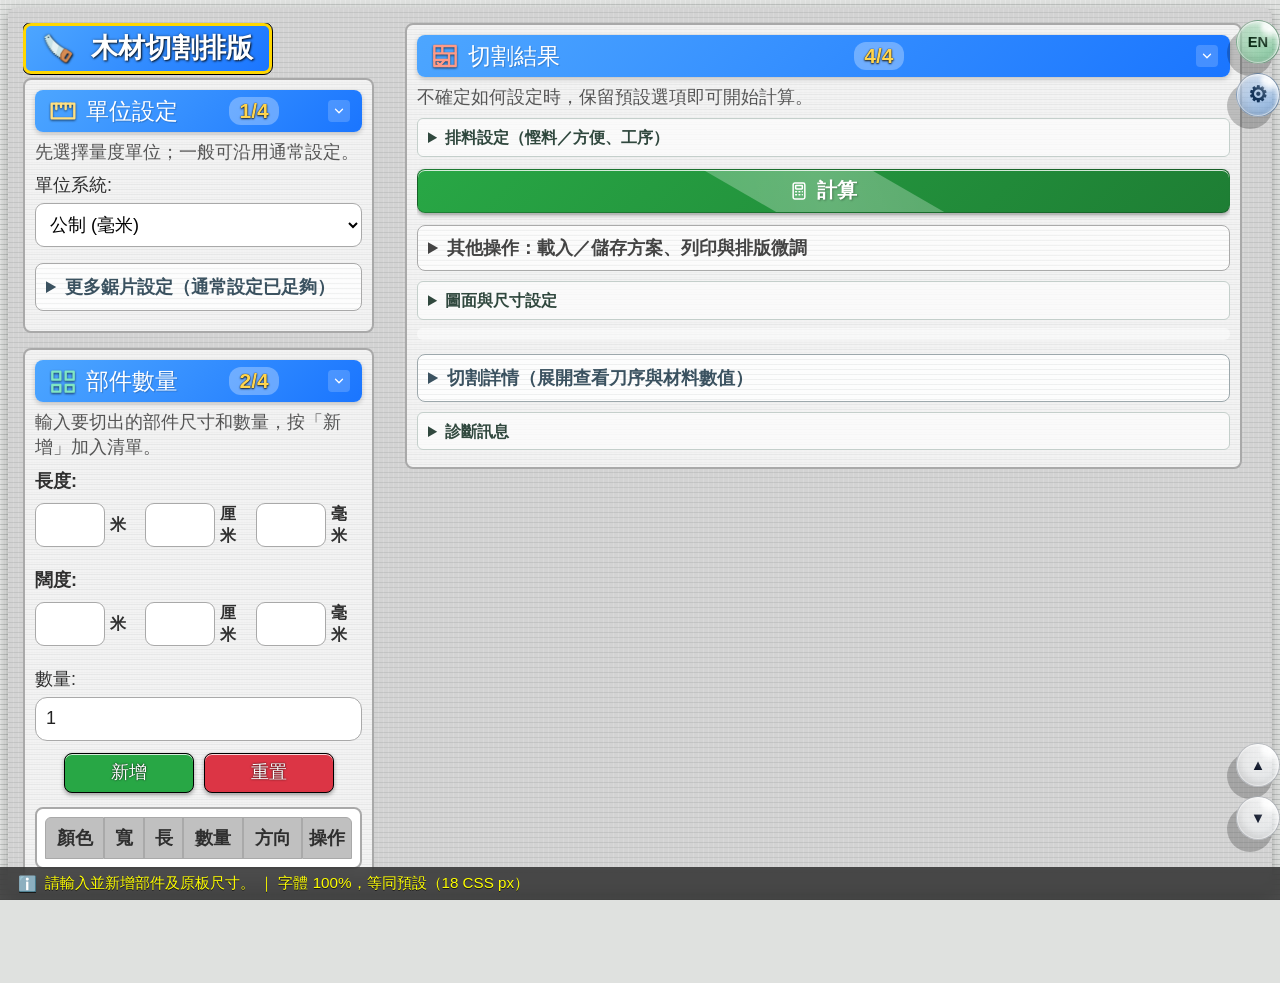
==== index.html @ 661a13ee "新增/重置/計算按鈕適度縮細，功能與配置不變" ====
<!DOCTYPE html>
<html lang="zh-Hant">
<head>
<!-- Standalone test copy: all local application scripts, styles and image assets are embedded. Generated from index.html; do not publish this test copy. -->
<meta name="theme-color" content="#000000">
<meta name="description" content="夾板木材切割排版工具；協助規劃切割、減少廢料並分享排版連結。">
<link rel="manifest" href="assets/manifest.webmanifest">
<link rel="icon" href="[data-uri]" sizes="any">
<link rel="icon" type="image/png" sizes="192x192" href="[data-uri]">
<link rel="apple-touch-icon" sizes="180x180" href="[data-uri]">
<meta charset="UTF-8">
<meta name="viewport" content="width=device-width, initial-scale=1.0, user-scalable=yes">
<title>木材切割排版｜夾板簡易排料</title>
<style>
/* 基本樣式保持不變，添加3D按鈕效果和三格輸入樣式 */
body{font-family:Arial,sans-serif;margin:0;padding:10px;background:#E0E0E0;box-sizing:border-box;font-size:18px;height:auto;overflow:visible;overflow-y:auto;-webkit-overflow-scrolling:touch;position:relative;min-height:100vh}
h1{font-size:1.8em;text-align:center;margin-bottom:15px;color:#2F2F2F;background:linear-gradient(135deg,#4da6ff,#1a75ff);padding:12px 20px;border-radius:8px;color:#fff;box-shadow:none;text-shadow:none;display:flex;align-items:center;justify-content:center;gap:10px;border:3px solid #FFD700;outline:1px solid #000;outline-offset:2px;animation:none}
.section-title{font-size:1.3em;margin-bottom:8px;color:#fff;position:relative;padding:10px 15px;background:linear-gradient(135deg,#4da6ff,#1a75ff);border-radius:6px;box-shadow:0 2px 5px rgba(0,0,0,0.2);text-shadow:1px 1px 1px rgba(0,0,0,0.2);display:flex;justify-content:space-between;align-items:center}
.section-title .step-number{background:rgba(255,255,255,0.3);border-radius:12px;padding:2px 10px;font-size:0.9em;font-weight:bold;color:#FFD54F;text-shadow:0 1px 2px rgba(0,0,0,.85),0 0 1px rgba(0,0,0,.9)}
.section-title .section-heading-label{display:inline-flex;align-items:center;gap:7px;min-width:0}
.section-title .section-heading-label svg{width:32px;height:32px;flex:0 0 32px;display:block;fill:none;stroke:currentColor;stroke-width:1.8;stroke-linecap:round;stroke-linejoin:round}
#section-unit .section-title .section-heading-label svg{color:#FFE082;filter:drop-shadow(0 1px 1px rgba(0,0,0,.65))}
#section-parts .section-title .section-heading-label svg{color:#80E6C4;filter:drop-shadow(0 1px 1px rgba(0,0,0,.65))}
#section-boards .section-title .section-heading-label svg{color:#FFC58A;filter:drop-shadow(0 1px 1px rgba(0,0,0,.65))}
#section-results .section-title .section-heading-label svg{color:#FF9A86;filter:drop-shadow(0 1px 1px rgba(0,0,0,.65))}

/* 三格輸入樣式 */
.dimension-input-group {
    margin-bottom: 15px;
}

.dimension-input-group label {
    display: block;
    margin-bottom: 5px;
    font-weight: bold;
    color: #2F2F2F;
    font-size: 1em;
}

.dimension-inputs {
    display: flex;
    gap: 8px;
    align-items: center;
    flex-wrap: wrap;
}

.dimension-unit-row {
    display: flex;
    gap: 5px;
    align-items: center;
    width: 100%;
}

.dimension-input {
    flex: 1;
    min-width: 70px;
    padding: 10px;
    border: 1px solid #A9A9A9;
    border-radius: 4px;
    font-size: 1em;
    text-align: center;
    box-sizing: border-box;
    height: 44px;
}

.dimension-input::placeholder {
    font-size: 0.8em;
    color: #999;
}

.unit-label {
    min-width: 30px;
    font-size: 0.9em;
    color: #2F2F2F;
    font-weight: bold;
}

/* 3D按鈕效果 - 應用於所有主要按鈕 */
.section button,
#calculateButton,
#loadButton,
#saveButton,
#printButton,
#resetResultsButton,
#dimensionToggle,
.move-btn,
.rearrange-btn,
.align-btn,
.scheme-button,
.language-selector,
.help-btn,
.modal-buttons button,
.board-btn,
.small-action-btn,
.drag-toggle,
.align-edge,
.align-center,
.align-snap,
.align-saw {
    /* 基本樣式 */
    border-radius: 6px !important;
    border: 1px solid rgba(0,0,0,0.25) !important;
    box-shadow: 
        inset 0 1px 0 rgba(255,255,255,0.8),
        0 2px 4px rgba(0,0,0,0.35) !important;
    transition: transform 0.06s ease-out, box-shadow 0.06s ease-out !important;
    position: relative;
    cursor: pointer;
}

/* 懸停效果 */
.section button:hover:not(:disabled),
#calculateButton:hover:not(:disabled),
#loadButton:hover:not(:disabled),
#saveButton:hover:not(:disabled),
#printButton:hover:not(:disabled),
#resetResultsButton:hover:not(:disabled),
#dimensionToggle:hover:not(:disabled),
.move-btn:hover:not(:disabled),
.rearrange-btn:hover:not(:disabled),
.align-btn:hover:not(:disabled),
.scheme-button:hover:not(:disabled),
.language-selector:hover:not(:disabled),
.help-btn:hover:not(:disabled),
.modal-buttons button:hover:not(:disabled),
.board-btn:hover:not(:disabled),
.small-action-btn:hover:not(:disabled),
.drag-toggle:hover:not(:disabled),
.align-edge:hover:not(:disabled),
.align-center:hover:not(:disabled),
.align-snap:hover:not(:disabled),
.align-saw:hover:not(:disabled) {
    box-shadow: 
        inset 0 1px 0 rgba(255,255,255,0.9),
        0 3px 6px rgba(0,0,0,0.5) !important;
    transform: translateY(-1px);
}

/* 按下效果 */
.section button:active:not(:disabled),
#calculateButton:active:not(:disabled),
#loadButton:active:not(:disabled),
#saveButton:active:not(:disabled),
#printButton:active:not(:disabled),
#resetResultsButton:active:not(:disabled),
#dimensionToggle:active:not(:disabled),
.move-btn:active:not(:disabled),
.rearrange-btn:active:not(:disabled),
.align-btn:active:not(:disabled),
.scheme-button:active:not(:disabled),
.language-selector:active:not(:disabled),
.help-btn:active:not(:disabled),
.modal-buttons button:active:not(:disabled),
.board-btn:active:not(:disabled),
.small-action-btn:active:not(:disabled),
.drag-toggle:active:not(:disabled),
.align-edge:active:not(:disabled),
.align-center:active:not(:disabled),
.align-snap:active:not(:disabled),
.align-saw:active:not(:disabled) {
    transform: translateY(1px) !important;
    box-shadow: 
        inset 0 2px 3px rgba(0,0,0,0.6) !important;
}

/* 保留原有顏色 */
#calculateButton {
    background: linear-gradient(135deg, #28a745, #1e7e34) !important;
}

#printButton {
    background: linear-gradient(135deg, #007bff, #0056b3) !important;
}

#saveButton {
    background: linear-gradient(135deg, #17a2b8, #117a8b) !important;
}

#loadButton {
    background: linear-gradient(135deg, #6f42c1, #563d7c) !important;
}

#resetResultsButton {
    background: linear-gradient(135deg, #DC3545, #bd2130) !important;
}

#rearrangeButton {
    background: linear-gradient(135deg, #5A5A5A, #404040) !important;
}

.move-btn {
    background: linear-gradient(135deg, #4da6ff, #1a75ff) !important;
}

.rearrange-btn {
    background: linear-gradient(135deg, #FFA500, #cc8400) !important;
}

.align-btn {
    background: linear-gradient(135deg, #28A745, #1e7e34) !important;
}

/* 禁用狀態 */
.section button:disabled,
#calculateButton:disabled,
#loadButton:disabled,
#saveButton:disabled,
#printButton:disabled,
#resetResultsButton:disabled,
#dimensionToggle:disabled,
.move-btn:disabled,
.rearrange-btn:disabled,
.align-btn:disabled,
.scheme-button:disabled,
.language-selector:disabled,
.help-btn:disabled,
.modal-buttons button:disabled,
.board-btn:disabled,
.small-action-btn:disabled,
.drag-toggle:disabled,
.align-edge:disabled,
.align-center:disabled,
.align-snap:disabled,
.align-saw:disabled {
    background: #999 !important;
    box-shadow: none !important;
    border: 1px solid #666 !important;
    color: #ccc !important;
    cursor: not-allowed !important;
    transform: none !important;
}

/* 其他現有樣式保持不變 */
.section input,.section select{padding:10px;margin:6px 0;width:100%;box-sizing:border-box;font-size:1em;border:1px solid #A9A9A9;border-radius:4px;background:#fff;height:44px}
.section button{padding:14px 18px;color:#fff;border:none;border-radius:4px;cursor:pointer;font-size:1.1em;margin:8px 10px 8px 0;background:#5A5A5A;box-shadow:0 2px 5px rgba(0,0,0,0.2);display:flex;align-items:center;gap:5px;width:100%;justify-content:center;height:55px;font-size:1.2em;border:1px solid #000!important;text-shadow:0 0 2px #000;min-height:48px;touch-action:manipulation;-webkit-tap-highlight-color:rgba(0,0,0,0.1)}
table,th,td{border:1px solid #A9A9A9;padding:8px;text-align:center;font-size:1em;box-sizing:border-box;word-wrap:break-word}
.input-hint{font-size:0.85em;color:#6c757d;margin-top:-5px;margin-bottom:5px}
.canvas-label{font-size:1em;margin-top:5px;font-weight:bold;color:#2F2F2F;text-align:center}
.utilization{font-size:1em;color:#2F2F2F;margin-top:8px;text-align:center;background:rgba(255,255,255,0.8);padding:8px;border-radius:4px;font-weight:bold}
.color-legend{display:flex;flex-wrap:wrap;justify-content:center;gap:10px;margin:10px 0;padding:5px;background:rgba(255,255,255,0.7);border-radius:5px;font-size:1em}
.container{max-width:100%;margin:0 auto;background:#D3D3D3;padding:15px;border-radius:8px;box-shadow:0 4px 12px rgba(0,0,0,0.3);box-sizing:border-box}
.header-container{display:flex;justify-content:space-between;align-items:center;flex-wrap:wrap;margin-bottom:15px}
.language-selector{background:#28a745;color:#fff;padding:6px 12px;border-radius:4px;border:none;cursor:pointer;box-shadow:0 2px 5px rgba(0,0,0,0.2);font-weight:bold;border:1px solid #000!important;text-shadow:0 0 2px #000;text-align:center;}
.section{margin-bottom:15px;background:rgba(255,255,255,0.7);padding:10px;border-radius:5px;border:2px solid #A9A9A9;box-sizing:border-box}
.section label{width:100%;text-align:left;margin-bottom:4px;font-size:1em;color:#2F2F2F}
#calculateButton{background:#2C5D8A;border:1px solid #1E3D5E;box-shadow:0 3px 8px rgba(0,0,0,0.3);background:linear-gradient(135deg,#28a745,#1e7e34);font-weight:bold;font-size:1.2em;text-shadow:1px 1px 2px rgba(0,0,0,0.3);position:relative;overflow:hidden;z-index:1}
#calculateButton::after{content:'';position:absolute;top:-50%;left:-50%;width:200%;height:200%;background:linear-gradient(45deg,rgba(255,255,255,0.1),rgba(255,255,255,0.3),rgba(255,255,255,0.1));transform:rotate(30deg);z-index:-1;transition:all 0.5s}
/* 主要「計算」操作：短暫掃過一束窄反光，之後留長停頓；不蓋字、不截點擊。 */
#calculateButton::before{content:'';position:absolute;top:-45%;bottom:-45%;left:0;width:28%;border-radius:inherit;background:linear-gradient(108deg,transparent 0%,rgba(255,255,255,.08) 22%,rgba(255,255,255,.54) 50%,rgba(255,255,255,.08) 78%,transparent 100%);transform:translateX(-180%) skewX(-20deg);opacity:0;pointer-events:none;z-index:2}
#calculateButton .calculate-content{position:relative;z-index:3}
#calculateButton:not(:disabled)::before{animation:calculateButtonSheen 10s ease-in-out infinite}
@keyframes calculateButtonSheen{0%,3%,100%{transform:translateX(-180%) skewX(-20deg);opacity:0}5%{opacity:.82}23%{transform:translateX(470%) skewX(-20deg);opacity:.68}27%{opacity:0}}
#calculateButton:disabled::before{animation:none;opacity:0}
@media(prefers-reduced-motion:reduce){#calculateButton::before{animation:none!important;opacity:0!important}}
#calculateButton:hover::after{transform:rotate(30deg) translateX(100%)}
#printButton{background:#007bff}
#saveButton{background:#17a2b8}
#loadButton{background:#6f42c1}
#resetResultsButton{background:#DC3545}
#rearrangeButton{background:#5A5A5A}
#dimensionToggle{background:#6c757d;margin-top:10px}
.section button:disabled{background:#999;box-shadow:none;border:1px solid #666;color:#ccc;cursor:not-allowed}
.section button:hover:not(:disabled){background:#6E6E6E}
#calculateButton:hover:not(:disabled){background:#3E82C2;box-shadow:0 4px 10px rgba(0,0,0,0.4)}
.table-wrapper{width:100%;overflow-x:auto;margin-left:0;margin-right:0;padding:5px}
table{width:100%;border-collapse:collapse;margin-top:8px;background:#fff;border:2px solid #A9A9A9;box-sizing:border-box}
th{background:#C0C0C0;color:#2F2F2F}
.canvas-container{display:flex;flex-direction:column;align-items:center;margin-bottom:40px;position:relative;width:100%}
.canvas{border:3px solid #A9A9A9;margin-bottom:5px;background:#fff;box-shadow:0 2px 5px rgba(0,0,0,0.1);width:100%;max-width:100%;image-rendering:-moz-crisp-edges;image-rendering:-webkit-crisp-edges;image-rendering:pixelated;image-rendering:crisp-edges}
.color-legend-item{display:flex;align-items:center;margin:2px}
.color-box{width:15px;height:15px;margin-right:5px;border:1px solid #000}
.align-options{display:flex;flex-wrap:wrap;gap:5px;margin-top:5px}
.disabled-row{opacity:0.6;background-color:#f5f5f5!important}
.disabled-row td::after{content:"暫停使用";position:absolute;top:50%;left:50%;transform:translate(-50%,-50%);background:rgba(255,0,0,0.7);color:#fff;padding:2px 5px;border-radius:3px;font-size:0.9em}
.part-color{width:20px;height:20px;display:inline-block;border:1px solid #000;margin-right:5px;vertical-align:middle}
.scheme-selector{display:flex;justify-content:center;margin-bottom:40px;gap:5px;flex-wrap:wrap}
.scheme-button{padding:8px 12px;background:#5A5A5A;color:#fff;border:none;border-radius:4px;cursor:pointer;font-size:1em;display:flex;align-items:center;gap:8px;margin:5px;box-shadow:0 2px 4px rgba(0,0,0,0.2);border:1px solid #000!important;text-shadow:0 0 2px #000}
.scheme-button.active{background:#2C5D8A;font-weight:bold;box-shadow:0 0 8px rgba(0,0,0,0.4)}
.results-row{border-left:5px solid transparent;transition:background-color 0.2s}
.edge-indicator{position:absolute;width:10px;height:10px;background:#ff0000;border-radius:50%;z-index:10}
.edge-top{top:-5px;left:50%;transform:translateX(-50%)}
.edge-right{top:50%;right:-5px;transform:translateY(-50%)}
.edge-bottom{bottom:-5px;left:50%;transform:translateX(-50%)}
.edge-left{top:50%;left:-5px;transform:translateY(-50%)}
.edge-label{position:absolute;font-size:14px;color:#e74c3c;font-weight:bold}
.canvas-controls{position:absolute;top:10px;right:10px;z-index:20;display:flex;gap:5px}
.rotate-btn{background:#e0e0e0;border:1px solid #333;border-radius:4px;padding:0 2px;cursor:pointer;font-size:10px;font-weight:bold;height:20px;min-width:30px;color:#000;border:1px solid #000!important;text-shadow:0 0 2px #000}
.function-buttons{display:flex;gap:10px;margin-top:10px;flex-wrap:wrap}
.move-btn{background:#4da6ff!important}
.rearrange-btn{background:#FFA500!important}
.align-btn{background:#28A745!important}
#printModal{display:none;position:fixed;top:0;left:0;width:100%;height:100%;background:rgba(0,0,0,0.5);z-index:1000;justify-content:center;align-items:center}
.modal-content{background:#fff;padding:20px;border-radius:8px;width:90%;max-width:500px;box-shadow:0 4px 20px rgba(0,0,0,0.25);font-size:1em}
#helpModal{display:none;position:fixed;top:0;left:0;width:100%;height:100%;background:rgba(0,0,0,0.5);z-index:1000;justify-content:center;align-items:center}
#helpModal .modal-content{position:relative}
#helpModal .close{left:15px!important;right:auto!important;z-index:2}
@media (max-width:600px){
    #helpModal .modal-content{padding-top:54px}
    #helpModal .close{left:12px!important;top:8px!important;width:40px;height:40px;display:grid;place-items:center;line-height:1;background:rgba(0,0,0,0.06);border-radius:50%;color:#222}
    body{font-size:16px}
    .section{flex-direction:column;align-items:flex-start}
    .section input,.section select{height:42px}
    .canvas{width:100%}
    #calculateButton,#exportButton,#printButton,#resetResultsButton,#rearrangeButton,#alignPartsButton{height:46px}
    .scheme-selector{flex-direction:column;align-items:center}
    .scheme-button{width:100%;margin-bottom:5px}
    .dimension-unit-row{flex-wrap:nowrap;overflow-x:auto;padding-bottom:5px}
    .dimension-input{min-width:60px;font-size:14px;padding:8px}
    .unit-label{min-width:25px;font-size:12px}
}
@media print{body{background:#fff;padding:0;font-size:16px}.container{max-width:100%;margin:0;padding:10px;box-shadow:none;background:#fff}.language-selector,.section button,.scheme-selector,.align-options,.move-part-section,#alignOptions{display:none!important}.section{background:#fff;border:1px solid #ddd;page-break-inside:avoid}.canvas-container{page-break-inside:avoid;page-break-after:always;margin-bottom:0;width:100%;height:100%;display:flex;flex-direction:column;align-items:center;justify-content:center}.canvas{max-width:100%!important;max-height:100%!important;width:auto!important;height:auto!important;border:3px solid #000!important;margin:0 auto;display:block;transform:none!important}.canvas-container{width:100%;height:100vh;display:flex;flex-direction:column;align-items:center;justify-content:center}.canvas{max-width:95vw!important;max-height:90vh!important;width:auto!important;height:auto!important}.canvas-label{font-size:24px;margin-bottom:15px}.color-legend{background:#fff;page-break-inside:avoid;font-size:18px;padding:10px}h1,.section-title{color:#000;background:none!important;box-shadow:none!important;text-shadow:none!important;font-size:24px}.no-print{display:none!important}}
.no-overlap-indicator{position:absolute;top:-25px;left:10px;background:rgba(76,175,80,0.9);color:#fff;padding:2px 5px;border-radius:4px;font-weight:bold;z-index:30;font-size:12px;display:none}
.overlap-warning{position:absolute;top:-25px;left:10px;background:rgba(220,53,69,0.9);color:#fff;padding:2px 5px;border-radius:4px;font-weight:bold;z-index:30;font-size:12px;display:none}
.overlap-highlight{position:absolute;border:2px dashed #ff0000;background:rgba(255,0,0,0.2);pointer-events:none;z-index:15}
#section-parts button:first-of-type{background:#28a745!important}
#section-parts .reset-btn{background:#dc3545!important}
#section-boards button:first-of-type{background:#28a745!important}
#section-boards .reset-btn{background:#dc3545!important}
.canvas-external-controls{display:flex;justify-content:space-between;width:100%;margin-top:10px;background:#E0E0E0;padding:8px;border-radius:4px}
#partsTable tbody tr td:last-child button:first-child,#boardsTable tbody tr td:last-child button:first-child{background-color:#dc3545!important}
.save-btn{background:#6c757d!important;color:#fff;border:none;border-radius:4px;padding:5px 10px;cursor:pointer;font-size:0.9em;margin-left:5px;display:flex;align-items:center;gap:5px}
.save-btn:hover{background:#5a6268!important}
.legend-with-spec{display:flex;flex-direction:column;align-items:center;margin:5px}
.legend-color-box{width:25px;height:25px;border:1px solid #000;margin-bottom:5px}
.legend-spec{font-size:12px;text-align:center;max-width:100px}
.part-appearance-toolbar{display:grid;grid-template-columns:repeat(2,minmax(0,1fr));align-items:start;gap:10px 14px;margin:12px 0;padding:10px 12px;border:1px solid #c4ced2;border-left:4px solid #34758a;border-radius:8px;background:rgba(255,255,255,.82)}
.part-appearance-control{display:grid;grid-template-columns:1fr;gap:5px;min-width:0}
.part-appearance-control>label{margin:0;font-weight:700}
.part-appearance-toolbar select{width:100%;min-width:0;min-height:42px}
.part-appearance-hint{grid-column:1/-1;margin:0;color:#52616a;font-size:.88em;line-height:1.4}
.remnant-display-options{grid-column:1/-1;display:grid;grid-template-columns:repeat(2,minmax(0,1fr));gap:4px 12px}
.remnant-display-options>label.part-appearance-control{display:grid;grid-template-columns:20px minmax(0,1fr);align-content:center;align-items:center;gap:8px;width:auto;min-height:44px;margin:0;cursor:pointer;line-height:1.35}
.remnant-display-options>label>span{grid-column:2;min-width:0;overflow-wrap:anywhere}
.remnant-display-options input[type="checkbox"]{grid-column:1;grid-row:1;align-self:center;width:20px!important;height:20px!important;min-width:20px!important;min-height:20px!important;margin:0!important;padding:0!important}
.remnant-display-options input[type="checkbox"]:focus-visible{outline:2px solid #075a9b;outline-offset:3px}
@media(max-width:600px){.part-appearance-toolbar{grid-template-columns:1fr;gap:8px}.part-appearance-hint{grid-column:1}}
.part-dimension-selection{margin:5px 0;padding:8px 10px;border-left:4px solid #e78321;border-radius:4px;background:#fff4df;color:#51360f;font-weight:700;line-height:1.4}
.part-dimension-all-list{display:flex;flex-wrap:wrap;gap:5px;margin:4px 0 8px;padding:6px 2px;max-height:160px;overflow:auto}
.part-dimension-all-item{display:inline-flex;align-items:center;gap:5px;padding:4px 7px;border:1px solid #cbd5d8;border-radius:5px;background:#fff;color:#26363c;font-size:.88em;line-height:1.35}
.part-dimension-all-swatch{width:12px;height:12px;flex:0 0 12px;border:1px solid rgba(20,35,35,.58);border-radius:3px}
#canvasContainer .part-dimension-selection[hidden],#canvasContainer .part-dimension-all-list[hidden]{display:none!important}
@media print{#canvasContainer .part-dimension-all-list{max-height:none;overflow:visible}}
.printable-legend{display:flex;flex-wrap:wrap;justify-content:center;gap:15px;margin-top:15px;padding:10px;background:rgba(255,255,255,0.9);border-radius:8px;font-size:14px;border:1px solid #ccc}
.tooltip{position:relative;display:inline-block;cursor:help}
.tooltip .tooltiptext{visibility:hidden;width:200px;background:#555;color:#fff;text-align:center;border-radius:6px;padding:5px;position:absolute;z-index:1;bottom:125%;left:50%;margin-left:-100px;opacity:0;transition:opacity 0.3s}
.tooltip:hover .tooltiptext{visibility:visible;opacity:1}
.rotation-success{animation:rotateSuccess 1s ease}
@keyframes rotateSuccess{0%{background:#4da6ff}50%{background:#4da6ff}100%{background:#fff}}
.rotation-error{animation:rotateError 1s ease}
@keyframes rotateError{0%{background:#ff6b6b}50%{background:#ff6b6b}100%{background:#fff}}
.input-error{border:2px solid #dc3545!important;background:#fff8f8!important;animation:shake 0.5s ease-in-out}
@keyframes shake{0%,100%{transform:translateX(0)}20%,60%{transform:translateX(-5px)}40%,80%{transform:translateX(5px)}}
.input-error-message{color:#dc3545;font-size:0.9em;margin-top:-5px;margin-bottom:5px;display:block}
.direction-select{width:100%;padding:5px;border-radius:4px;border:1px solid #ccc;font-size:0.9em}
.saw-optimization-info{display:none}
.saw-option{display:flex;margin-bottom:10px;padding:8px;border-radius:4px}
.saw-option.selected{background:#b2ebf2}
.saw-option-icon{width:40px;height:40px;background:#00bcd4;border-radius:50%;display:flex;align-items:center;justify-content:center;margin-right:15px;color:#fff;font-weight:bold}
.saw-option-content{flex:1}
.saw-option-title{font-weight:bold;margin-bottom:5px}
.saw-option-desc{font-size:0.9em;color:#333}
.recommended-tag{background:#ff9800;color:#fff;padding:2px 8px;border-radius:12px;font-size:0.8em;margin-left:10px}
.dimension-text{font-size:10px;text-align:center;position:absolute;pointer-events:none;z-index:5;background:rgba(255,255,255,0.7);padding:1px 3px;border-radius:2px}
.status{background:#2ecc71;color:#fff;padding:15px;border-radius:8px;margin-top:20px;text-align:center;font-weight:600;display:none}
.action-buttons{display:flex;flex-direction:column;gap:2px}
.small-action-btn{padding:8px;min-width:48px;min-height:48px;background:#f0f0f0!important;border:1px solid #ccc!important;border-radius:4px;font-size:16px;display:flex;align-items:center;justify-content:center;cursor:pointer;touch-action:manipulation;-webkit-tap-highlight-color:rgba(0,0,0,0.1);box-shadow:0 1px 3px rgba(0,0,0,0.2)}
.help-btn{background:#FF9800;color:#fff;padding:6px 12px;border-radius:4px;border:none;cursor:pointer;box-shadow:0 2px 5px rgba(0,0,0,0.2);font-weight:bold;border:1px solid #000!important;text-shadow:0 0 2px #000}
.modal-header{display:flex;justify-content:space-between;align-items:center;margin-bottom:15px;padding-bottom:10px;border-bottom:1px solid #ddd}
.modal-title{font-size:1.4em;font-weight:bold}
.close-modal{background:none;border:none;font-size:1.5em;cursor:pointer;color:#000}
.modal-buttons{display:flex;justify-content:flex-end;gap:10px;margin-top:20px}
#partsTable th:nth-child(6),#partsTable td:nth-child(6),#boardsTable th:nth-child(4),#boardsTable td:nth-child(4),#resultsTable th:nth-child(7),#resultsTable td:nth-child(7){width:50px;min-width:50px;max-width:50px;box-sizing:border-box;text-align:center;padding:0}
.action-buttons{display:flex;flex-direction:column;gap:5px;justify-content:center;align-items:center;width:100%;margin:0 auto}
.action-buttons .small-action-btn{background:#f0f0f0!important;border:1px solid #ccc!important;border-radius:4px;padding:8px;min-width:48px;min-height:48px;display:flex;justify-content:center;align-items:center;cursor:pointer;font-size:16px;touch-action:manipulation;-webkit-tap-highlight-color:rgba(0,0,0,0.1);box-shadow:0 1px 3px rgba(0,0,0,0.2)}
#sawIcon{display:inline-block;animation:rotateSaw 4s linear infinite;margin-right:10px;font-size:1.3em}
@keyframes rotateSaw{0%{transform:rotate(0)}100%{transform:rotate(360deg)}}
#resultsTable th:nth-child(1){width:5%}
#resultsTable th:nth-child(2){width:15%;min-width:80px}
#resultsTable th:nth-child(3){width:8%}
#resultsTable th:nth-child(4){width:15%;min-width:100px}
#resultsTable th:nth-child(5){width:10%}
#resultsTable th:nth-child(6){width:15%;min-width:100px}
#resultsTable th:nth-child(7){width:15%}
#resultsTable td{font-size:0.9em;padding:6px}
#resultsTable td:nth-child(2){max-width:120px;overflow:hidden;text-overflow:ellipsis;white-space:nowrap}
#resultsTable td:nth-child(4){max-width:100px;overflow:hidden;text-overflow:ellipsis;white-space:nowrap}
#resultsTable td:nth-child(6){max-width:120px;overflow:hidden;text-overflow:ellipsis;white-space:nowrap}
.board-added-notification{background:#ffcc00;color:#000;padding:10px;border-radius:5px;margin:10px 0;font-weight:bold;text-align:center;display:none}
.spec-cell{min-width:80px}
.position-cell{min-width:80px}
.edge-cell{min-width:80px}
.compact-table th,.compact-table td{padding:4px 6px;font-size:0.85em}
.vertical-text{writing-mode:vertical-lr;text-orientation:mixed;margin:0 auto;line-height:1.5;white-space:nowrap}
.vertical-spec{display:block;line-height:1.2;font-size:0.85em}
#alignOptions .align-btn-group{display:flex;flex-wrap:wrap;gap:5px;margin-bottom:10px}
#alignOptions .align-btn-group h3{width:100%;margin-bottom:5px;font-size:1.1em;color:#333;text-align:left;border-bottom:1px solid #ccc;padding-bottom:5px}
#alignOptions .align-btn-group:nth-child(1) .align-edge{background:#4da6ff!important}
#alignOptions .align-btn-group:nth-child(2) .align-center{background:#28A745!important}
#alignOptions .align-btn-group:nth-child(3) .align-snap{background:#FFA500!important}
#alignOptions .align-btn-group:nth-child(4) .align-saw{background:#6f42c1!important}
.help-content{max-height:60vh;overflow-y:auto;padding-right:10px}
.part-color{width:20px;height:20px;display:inline-block;border:1px solid #000;margin-right:5px;vertical-align:middle}
.action-buttons{display:flex;flex-direction:column;gap:2px}
.small-action-btn{padding:0;width:16px;height:16px;background:transparent!important;border:none;font-size:14px;display:flex;align-items:center;justify-content:center}
.table-wrapper{width:100%;overflow-x:auto;margin:0}
#resultsTable{table-layout:fixed;width:100%}
#resultsTable th{background:#C0C0C0;color:#2F2F2F}
#resultsTable th:nth-child(1){width:8%}
#resultsTable th:nth-child(2){width:20%}
#resultsTable th:nth-child(3){width:8%}
#resultsTable th:nth-child(4){width:15%}
#resultsTable th:nth-child(5){width:8%}
#resultsTable th:nth-child(6){width:20%}
#resultsTable th:nth-child(7){width:21%;min-width:50px}
#resultsTable td:nth-child(1),#resultsTable td:nth-child(3),#resultsTable td:nth-child(5){min-width:40px}
#resultsTable td:nth-child(4),#resultsTable td:nth-child(6){min-width:120px}
#resultsTable td:nth-child(2){min-width:150px}
.results-row{border-left:5px solid transparent}
.action-buttons{display:flex;flex-direction:column;gap:5px}
.action-buttons button{padding:0;font-size:1.2em;min-width:24px;height:24px;width:24px;background:transparent!important;border:none!important;box-shadow:none!important}
.part-color{width:20px;height:20px;display:inline-block;border:1px solid #000;margin-right:5px;vertical-align:middle}
#resultsTable td{white-space:nowrap;overflow:visible;line-height:1.5}
#resultsTable td:nth-child(2){white-space:normal;text-align:left;padding:8px}
#resultsTable td:nth-child(4){white-space:normal;text-align:left;padding:8px}
#resultsTable td:nth-child(6){min-width:80px;writing-mode:vertical-lr;text-orientation:mixed;text-align:center;vertical-align:middle;padding:8px 4px!important}
#resultsTable td:nth-child(7){min-width:60px;width:60px;padding:4px!important}
#resultsTable td:nth-child(2){width:30%}
#resultsTable td:nth-child(4){width:20%}
#cuttingStrategy{background:#ffc107;font-weight:bold;border-radius:6px;padding:12px;box-shadow:0 2px 5px rgba(0,0,0,0.2);border:2px solid #ff9800!important;font-size:1.1em;height:auto;line-height:normal}
#cuttingStrategy option{font-weight:bold;padding:8px}
#cuttingStrategy option[value="guillotine"]{background:#e0f7fa}
#cuttingStrategy option[value="cuttingTree"]{background:#e8f5e9}
#cuttingStrategy option[value="maxUtilization"]{background:#fff3e0}
#cuttingStrategy option[value="smartOptimization"]{background:#f3e5f5}
.part-ghost{position:fixed;pointer-events:none;z-index:1000;box-shadow:0 0 15px rgba(0,0,0,0.5);transition:transform 0.1s;border-radius:3px;display:flex;align-items:center;justify-content:center;font-weight:bold;color:#000;text-shadow:0 0 2px #fff;border:2px dashed #4da6ff;background-color:rgba(77,166,255,0.5);opacity:0.8;}
.dragging-active{cursor:grabbing !important;}
.part-highlight{animation:highlight-pulse 1s infinite;}
@keyframes highlight-pulse{0%{box-shadow:0 0 0 3px rgba(255,204,0,0.7);}50%{box-shadow:0 0 0 8px rgba(255,204,0,0.3);}100%{box-shadow:0 0 0 3px rgba(255,204,0,0.7);}}
.drop-indicator{position:absolute;top:0;left:0;width:100%;height:100%;border:4px solid transparent;border-radius:8px;transition:border-color 0.3s;pointer-events:none;z-index:5;}
.drop-allowed{border-color:#28a745;box-shadow:0 0 15px rgba(40,167,69,0.5);}
.drop-forbidden{border-color:#dc3545;box-shadow:0 0 15px rgba(220,53,69,0.5);}
.drag-controls{background:rgba(255,255,255,0.9);border:1px solid #ccc;border-radius:4px;padding:12px 8px;margin:8px 0;display:flex;align-items:center;justify-content:space-between;width:100%;box-sizing:border-box;height:50px;font-size:1em;overflow:hidden;}
.drag-left{flex:0 0 auto;text-align:left;}
.drag-center{flex:0 0 auto;margin:0 10px;}
.drag-right{flex:0 0 auto;text-align:right;display:flex;align-items:center;justify-content:flex-end;gap:3px;max-width:100px;overflow:hidden;}
.drag-label{font-weight:bold;font-size:0.9em;color:#333;white-space:nowrap;}
.drag-toggle{background:#dc3545 !important;color:#fff !important;border:1px solid #000 !important;border-radius:4px;padding:8px 10px;cursor:pointer;font-weight:bold;min-width:40px;font-size:0.8em;transition:all 1s ease !important;text-shadow:0 0 2px #000;height:50px;display:flex;align-items:center;justify-content:center;box-sizing:border-box;}
.drag-toggle.enabled{background:#28a745 !important;border-color:#1e7e34 !important;color:#fff !important;}
.drag-toggle:hover{opacity:0.9;transform:translateY(-1px);}
.drag-right input{width:40px;padding:8px 4px;border:1px solid #ccc;border-radius:4px;text-align:center;font-size:0.9em;height:32px;box-sizing:border-box;}
.drag-right span{font-weight:bold;color:#333;white-space:nowrap;font-size:0.9em;}
#partsTable .action-buttons,#boardsTable .action-buttons{display:flex;flex-direction:column;gap:2px;justify-content:center;align-items:center;}
#partsTable .small-action-btn,#boardsTable .small-action-btn{padding:0;width:24px;height:24px;min-width:24px;min-height:24px;background:transparent !important;border:none !important;box-shadow:none !important;display:flex;align-items:center;justify-content:center;font-size:14px;}
.snap-guide{position:absolute;z-index:25;pointer-events:none;}
.snap-guide.horizontal{height:1px;width:100%;background-color:#00f;}
.snap-guide.vertical{width:1px;height:100%;background-color:#00f;}
.drag-controls-container{display:flex;flex-direction:column;gap:10px;margin-top:10px;width:100%;}
.drag-controls-horizontal{display:flex;gap:10px;width:100%;}
.drag-item{flex:1;background:rgba(255,255,255,0.9);border:1px solid #ccc;border-radius:4px;padding:12px 8px;display:flex;align-items:center;justify-content:space-between;box-sizing:border-box;height:50px;font-size:1em;}
.snap-controls{background:rgba(255,255,255,0.9);border:1px solid #ccc;border-radius:4px;padding:12px 8px;display:flex;align-items:center;justify-content:center;gap:5px;height:50px;font-size:1em;}
.drag-controls{flex:1;min-width:300px;background:rgba(255,255,255,0.9);border:1px solid #ccc;border-radius:4px;padding:12px 8px;display:flex;align-items:center;justify-content:space-between;box-sizing:border-box;height:50px;font-size:1em;overflow:hidden;}
.action-buttons{display:flex;flex-direction:column;gap:5px;justify-content:center;align-items:center;width:100%;margin:0 auto;}
.small-action-btn{padding:8px;min-width:48px;min-height:48px;background:#f0f0f0 !important;border:1px solid #ccc !important;border-radius:4px;font-size:16px;display:flex;align-items:center;justify-content:center;cursor:pointer;box-shadow:0 1px 3px rgba(0,0,0,0.2);touch-action:manipulation;-webkit-tap-highlight-color:rgba(0,0,0,0.1);}
.board-controls{display:flex;justify-content:center;gap:10px;margin-top:10px;}
.board-btn{padding:8px 12px;font-size:0.9em;border-radius:4px;border:1px solid #333;cursor:pointer;transition:background-color 0.2s;}
.lock-btn{background-color:#f0ad4e;color:white;}
.lock-btn.locked{background-color:#d9534f;}
.recalc-btn{background-color:#5bc0de;color:white;}
.delete-btn{background-color:#c9302c;color:white;}
.board-btn:disabled{background-color:#ccc;cursor:not-allowed;}
.locked-overlay{position:absolute;top:0;left:0;right:0;bottom:0;background:rgba(0,0,0,0.3);display:flex;justify-content:center;align-items:center;font-size:4em;color:white;pointer-events:none;z-index:10;border-radius:5px;}}
.cut-line-primary{border-color:#1A75FF !important;border-width:4px !important;border-style:solid !important;}
.cut-line-secondary{border-color:#DC3545 !important;border-width:2px !important;border-style:solid !important;}
.legend-color-box{width:25px;height:25px;border:1px solid #000;margin-bottom:5px;}
.color-legend{display:flex;justify-content:center;gap:20px;margin-top:15px;padding:10px;border-radius:8px;border:1px solid #ddd;}
.legend-with-spec{text-align:center;font-size:0.9em;}
.legend-spec{margin-top:-5px;color:#555;}


@keyframes iconFloat {
    0%, 100% { transform: translateY(0); }
    50% { transform: translateY(-3px); }
}

#sawIcon {
    animation: iconFloat 2s ease-in-out infinite;
}

/* 直向滿版：只影響螢幕顯示；不改動板材/部件資料、畫布點陣與列印樣式 */
#portraitDisplayControls{display:flex;align-items:center;gap:10px;flex-wrap:wrap;margin:10px 0;padding:8px 10px;background:rgba(255,255,255,.9);border:1px solid #9aa0a6;border-radius:6px;box-sizing:border-box}
#portraitModeButton{padding:10px 16px;min-height:46px;border:1px solid #174f7a;border-radius:6px;background:linear-gradient(135deg,#1687c9,#075985);color:#fff;font-weight:bold;font-size:1em;cursor:pointer;box-shadow:0 2px 5px rgba(0,0,0,.25)}
#portraitModeButton:focus-visible{outline:3px solid #ffbf47;outline-offset:2px}
#portraitDisplayHint{font-size:.88em;line-height:1.35;color:#263238}
.portrait-canvas-stage{display:contents}
@media screen{
 body.portrait-display-active{overflow:hidden!important;height:100vh;height:100dvh;height:var(--portrait-viewport-height,100vh)}
 body.portrait-display-active #portraitDisplayControls{position:fixed;top:var(--portrait-viewport-offset-top,0px);left:0;z-index:10002;width:100%;min-height:50px;margin:0;padding:5px 8px;background:rgba(255,255,255,.97);border:0;border-bottom:1px solid #777;border-radius:0;box-shadow:0 2px 8px rgba(0,0,0,.25);flex-wrap:nowrap}
 body.portrait-display-active #portraitModeButton{flex:0 0 auto;white-space:nowrap}
 body.portrait-display-active #portraitDisplayHint{flex:1;min-width:0}
 body.portrait-display-active #canvasContainer{position:fixed;inset:0;top:var(--portrait-viewport-offset-top,0px);z-index:10000;width:100vw;height:100vh;height:100dvh;height:var(--portrait-viewport-height,100vh);max-width:none;margin:0;padding:56px 8px 8px;box-sizing:border-box;overflow:auto;background:#e9edf0;display:flex;flex-direction:column;align-items:stretch;gap:8px;-webkit-overflow-scrolling:touch}
 body.portrait-display-active #canvasContainer .canvas-container{position:relative;display:grid;grid-template-columns:minmax(0,1fr);grid-template-rows:minmax(0,1fr) auto auto;justify-items:center;align-items:center;flex:0 0 auto;width:100%;height:calc(100vh - 64px);height:calc(100dvh - 64px);height:calc(var(--portrait-viewport-height,100vh) - 64px);min-height:min(260px,max(80px,calc(var(--portrait-viewport-height,100vh) - 64px)));margin:0;padding:8px;box-sizing:border-box;overflow:hidden;background:#fff;border:1px solid #b9c0c6;border-radius:6px;box-shadow:0 2px 8px rgba(0,0,0,.16)}
 body.portrait-display-active #canvasContainer .portrait-canvas-stage{grid-column:1;grid-row:1;position:relative;display:flex;align-items:center;justify-content:center;width:var(--portrait-stage-width,1px);height:var(--portrait-stage-height,1px);max-width:none;max-height:none;transform:rotate(var(--portrait-stage-angle,0deg));transform-origin:center center}
 body.portrait-display-active #canvasContainer .portrait-canvas-stage .canvas{display:block;flex:none;width:var(--portrait-canvas-width,1px)!important;height:var(--portrait-canvas-height,1px)!important;max-width:none!important;margin:0!important}
 body.portrait-display-active #canvasContainer .canvas-label{grid-column:1;grid-row:2;margin:2px 0 4px;font-size:1em}
 body.portrait-display-active #canvasContainer .canvas-external-controls{grid-column:1;grid-row:3;width:100%;margin:0;padding:4px;box-sizing:border-box}
 body.portrait-display-active #canvasContainer .canvas-external-controls .move-btn{display:none!important}
 body.portrait-display-active #canvasContainer .no-overlap-indicator,body.portrait-display-active #canvasContainer .overlap-warning{top:56px;left:12px}
 body.portrait-display-active .container>:not(#section-results){pointer-events:none!important}
 body.portrait-display-active #section-results>:not(#portraitDisplayControls):not(#canvasContainer){pointer-events:none!important}
}


/* Plywood trial-only UI */
.trial-board-rules,.trial-support-control{margin:12px 0;padding:12px;border:1px solid #bfd3cc;border-radius:10px;background:#f3faf7}
.trial-board-rules>strong{display:block;margin-bottom:8px;color:#21483c}
.trial-trim-grid,.trial-edge-grid{display:grid;grid-template-columns:repeat(2,minmax(0,1fr));gap:8px}
.trial-trim-grid label{display:flex;align-items:center;justify-content:space-between;gap:6px;font-size:.9em}
.trial-trim-grid input,.trial-support-control input{width:105px!important;min-width:70px;margin:2px!important}
.trial-edge-grid{margin-top:8px}
.trial-edge-grid label{display:flex;align-items:center;gap:6px;font-size:.86em}
.trial-edge-grid input{width:20px!important;height:20px!important;margin:0!important;accent-color:#18804d}
.trial-cut-note{margin:10px 0;padding:12px;border-left:4px solid #23758a;background:#edf7fa;color:#29444b;line-height:1.5}
#trialResults{margin:12px 0}
.trial-empty,.trial-banner,.trial-summary,.trial-board-heading,.trial-replay-panel{padding:12px;border-radius:9px;background:#fff;border:1px solid #d7e3e2}
.trial-banner{margin-bottom:10px;font-weight:700}
.trial-banner.candidate{background:#fff8e8;border-color:#e7c879;color:#684c08}
.trial-banner.incomplete{background:#fff0ef;border-color:#e5aaa5;color:#7b1d18}
.trial-summary{line-height:1.65;margin-bottom:10px}
.trial-board-heading{font-weight:700;margin:14px 0 4px;color:#163f43}
.trial-replay-panel{margin:6px 0 12px;padding:8px;display:flex;align-items:center;gap:8px;flex-wrap:wrap}
.trial-replay-panel button{min-width:48px;min-height:42px}
.trial-replay-step{font-weight:700;min-width:130px;text-align:center}
.trial-cuts-wrap{overflow-x:auto;margin:8px 0 18px}
.trial-cuts-table{min-width:950px;border-collapse:collapse;background:#fff}
.trial-cuts-table th,.trial-cuts-table td{border:1px solid #c6d2d2;padding:7px;text-align:left;vertical-align:top;font-size:.88em}
.trial-cuts-table th{background:#e5efed;position:sticky;top:0}
.trial-cuts-table tr.is-current{background:#fff1ca;outline:2px solid #d4a432}
.trial-material-list{max-width:260px;white-space:normal;line-height:1.4}
.cut-path-toggle-row{display:flex;align-items:center;flex-wrap:wrap;gap:6px 12px;margin:6px 0 10px;padding:7px 10px;border:1px solid #bfd0d4;border-radius:8px;background:#f7fbfc;color:#203943;line-height:1.35}
.cut-path-toggle-label{display:inline-flex;align-items:center;gap:7px;min-height:28px;font-weight:700;white-space:nowrap}
.cut-path-toggle-label input{width:20px!important;height:20px!important;margin:0!important;flex:0 0 20px;accent-color:#075a9b}
.cut-path-toggle-note{font-size:.82em;color:#405761}
.cut-path-remnants{margin:10px 0;padding:10px;border:1px solid #cbd8d5;border-radius:8px;background:rgba(255,255,255,.82)}
.cut-path-remnants h3{margin:0 0 5px;color:#234832}
.cut-path-remnants h4{margin:12px 0 5px;color:#34534b}
.cut-path-remnants p{margin:5px 0;line-height:1.4}
.cut-path-remnant-list{margin:4px 0 8px;padding-left:22px}
.cut-path-remnant-list li{margin:6px 0;line-height:1.4}
.cut-path-caveat{font-size:.88em;color:#4d5c60}
#canvasContainer .canvas-container{width:100%;margin:12px auto 22px;padding:8px;border:1px solid #c7d4d5;border-radius:10px;background:#fff}
#canvasContainer .portrait-canvas-stage{display:flex;justify-content:center;width:100%}
#canvasContainer .canvas{display:block;width:100%;height:auto;max-width:100%;image-rendering:auto}
#canvasContainer .canvas-label{margin:8px 0;font-weight:700}
#canvasContainer .canvas-external-controls{display:flex;justify-content:center;width:100%;margin-top:4px}
#canvasContainer .canvas-external-controls button{min-width:48px;min-height:42px;padding:7px 12px}
#colorLegend,#cuttingLegend,#schemeSelector,#results-table-container,#showCutLines,#nextVariationButton,#movePartSection,#alignOptions,.drag-controls-container{display:none!important}
#trialResults .canvas-label{font-size:1rem}
@media(max-width:600px){.trial-trim-grid,.trial-edge-grid{grid-template-columns:1fr}.trial-trim-grid label{min-height:42px}.trial-trim-grid input{width:40%!important}.trial-replay-step{min-width:105px}.trial-banner,.trial-summary{font-size:.93em}.cut-path-toggle-row{gap:4px 8px;margin:5px 0 8px;padding:5px 7px}.cut-path-toggle-label{min-height:28px;font-size:.9em}.cut-path-toggle-note{flex:1 1 100%;font-size:.74em;line-height:1.25}.cut-path-remnants{padding:8px;margin:8px 0}.cut-path-remnants h3{font-size:1em}.cut-path-remnant-list{padding-left:18px}}
@media print{.trial-replay-panel{display:none!important}.trial-cuts-wrap{overflow:visible}.trial-cuts-table{min-width:0;font-size:9pt}}


/* 簡易介面：沿用原版灰底、藍色分段標題及綠色計算按鈕。 */
.welcome-hint{margin:0 0 12px;padding:8px 10px;background:rgba(255,255,255,.82);border:1px solid #b9c4c8;border-radius:5px;color:#34434a;line-height:1.4;font-size:.9em}
.welcome-hint strong{margin-right:6px;color:#1a75ff}
.section-title .step-number{display:none!important}
#section-unit .section-title .step-number,
#section-parts .section-title .step-number,
#section-boards .section-title .step-number,
#section-results .section-title .step-number{
 display:inline-flex!important;align-items:center;flex:0 0 auto;margin-left:8px;white-space:nowrap
}
.section-intro{margin:0 0 8px;color:#555;line-height:1.4}
#section-unit .input-hint{margin:5px 0 8px}
.simple-more-settings,.trial-board-rules{margin:10px 0;padding:8px 10px;background:rgba(255,255,255,.86);border:1px solid #a9a9a9;border-radius:5px}
.simple-more-settings>summary,.trial-board-rules>summary,#cutDetails>summary,.search-help>summary{cursor:pointer;font-weight:bold;color:#3b5260;padding:3px 0}
.simple-more-settings[open]>summary,.trial-board-rules[open]>summary,#cutDetails[open]>summary,.search-help[open]>summary{margin-bottom:8px;border-bottom:1px solid #ddd;padding-bottom:7px}
#trialKerfLabel{display:block;font-weight:bold;margin:6px 0 3px}
#section-boards .trial-board-rules{margin-top:8px}
.trial-board-rules>strong{display:block;margin:4px 0 8px}
.trial-trim-grid,.trial-edge-grid{display:grid;grid-template-columns:repeat(2,minmax(0,1fr));gap:6px 10px;margin:8px 0}
.trial-trim-grid label{display:flex;align-items:center;justify-content:space-between;gap:8px}
.trial-trim-grid input{max-width:120px}
.trial-edge-grid label{display:flex;align-items:center;gap:6px;font-weight:normal}
.trial-edge-grid input{width:auto;height:auto;margin:0}
.trial-support-control{margin-top:10px;padding-top:8px;border-top:1px solid #ddd}
.trial-support-control>label{display:block;font-weight:bold}
.trial-support-control input{margin-top:4px}
#section-results .feature-panel{display:none!important}
#section-results .primary-action-group{display:block;margin:12px 0;padding:0;border:0;background:transparent}
#section-results #calculateButton{height:55px;min-height:50px;font-size:1.2em}
.strategy-hint{margin:5px 0 8px;line-height:1.45;color:#535e63}
.search-help{margin:8px 0;padding:7px 10px;background:rgba(255,255,255,.75);border-radius:5px}
.search-help p{margin:7px 0;line-height:1.5}
.advanced-actions{margin-top:10px;border:1px solid #aaa;border-radius:5px;background:rgba(255,255,255,.76);overflow:hidden}
.advanced-actions>summary{padding:10px;color:#444;font-weight:bold;cursor:pointer}
.advanced-actions[open]>summary{border-bottom:1px solid #ccc;background:#eee}
.advanced-actions .function-buttons-grid{grid-template-columns:repeat(2,minmax(0,1fr))!important;grid-template-rows:none!important;gap:8px!important;margin:8px!important}
.advanced-actions .function-buttons-grid button{width:100%;margin:0}
.advanced-actions .move-part-section,.advanced-actions .drag-controls-container{display:none!important}
#trialResults{margin:10px 0}
.trial-empty{padding:9px 10px;margin:6px 0;background:rgba(255,255,255,.78);border-radius:5px;color:#555}
.simple-result{padding:10px;margin:8px 0;background:rgba(255,255,255,.9);border:1px solid #a9a9a9;border-radius:5px;line-height:1.55}
.simple-result .headline{font-size:1.15em;font-weight:bold;color:#244c36}
.simple-result.incomplete .headline{color:#1a75ff}
.simple-result .used-sheets{font-weight:bold;margin-left:7px}
.table-saw-workflow-hint{margin:9px 0;padding:9px 11px;border-left:4px solid #23758a;background:rgba(237,247,250,.88);line-height:1.5}
.result-process-line{margin:8px 0;padding:8px 10px;border-left:4px solid #21844a;background:rgba(232,244,235,.82);line-height:1.5}
.section .result-details-button{display:inline-flex;align-items:center;justify-content:center;min-height:40px;margin:2px 0 8px;padding:8px 12px;border:1px solid #17664c!important;border-radius:5px;background:#1f7958!important;color:#fff!important;font-weight:700;cursor:pointer}
.result-details-button:hover{background:#185f46}
.result-details-button:focus-visible{outline:3px solid #f0b642;outline-offset:2px}
.candidate-warning{margin:8px 0;padding:9px 10px;background:#fff4d6;border:1px solid #d3a33c;border-left:5px solid #d3a33c;border-radius:4px;line-height:1.45;color:#503e18}
.candidate-warning.incomplete{background:#fff0ec;border-color:#c95c49;border-left-color:#c95c49;color:#5b2a22}
.validation-failed{margin:8px 0;padding:9px;background:#ffe8e6;border:1px solid #d84b3f;border-radius:4px;color:#702b24}
#canvasContainer{margin:8px 0 14px;padding:6px;background:rgba(255,255,255,.5);border-radius:5px}
#canvasContainer .canvas-container{margin-bottom:16px;padding:5px;background:#fff;border:1px solid #aaa;border-radius:4px}
#canvasContainer .canvas{display:block;width:100%;height:auto;background:#fff;border:2px solid #777;image-rendering:auto}
#canvasContainer .canvas-label{margin:5px 0;font-size:1em}
.trial-replay-panel{display:flex;justify-content:center;align-items:center;gap:8px;flex-wrap:wrap;margin:6px 0}
#canvasContainer .trial-replay-panel{display:none!important}
.trial-replay-panel button{width:auto!important;height:auto!important;min-height:38px!important;padding:6px 12px!important;margin:2px!important;font-size:.9em!important;background:linear-gradient(135deg,#4da6ff,#1a75ff)!important}
.trial-replay-step{font-weight:bold;min-width:80px;text-align:center}
#cutDetails{margin:10px 0;padding:8px 10px;background:rgba(255,255,255,.86);border:1px solid #9da8ac;border-radius:5px}
#cutDetails .detail-intro{line-height:1.45;color:#4c575c}
.cut-board-detail{margin:10px 0;padding:8px;background:#f7f7f7;border:1px solid #ccc;border-radius:4px}
.cut-board-detail h3{font-size:1.02em;margin:4px 0 8px}
.cut-metrics{margin:8px 0;padding:8px;background:#fff;border:1px solid #ddd;line-height:1.55}
.trial-cuts-wrap{width:100%;overflow-x:auto;margin:8px 0}
.trial-cuts-table{min-width:1000px;font-size:.85em}
.trial-cuts-table th,.trial-cuts-table td{font-size:.88em;padding:5px;vertical-align:top}
.trial-cuts-table td{text-align:left}
.trial-cuts-table .is-current{background:#fff2cc}
.unplaced-list{margin:6px 0;padding-left:22px;line-height:1.5}
#utilizationStats,#colorLegend,#cuttingLegend,#schemeSelector,#results-table-container,#alignOptions,#showCutLines{display:none!important}
#calculationCounter,#nextVariationButton{display:none!important}
#portraitDisplayControls{display:flex;align-items:center;gap:8px;flex-wrap:wrap;margin:8px 0;padding:8px;background:rgba(255,255,255,.78);border:1px solid #aaa;border-radius:5px}
#portraitModeButton{width:auto!important;min-height:42px!important;height:auto!important;padding:7px 12px!important;background:linear-gradient(135deg,#4da6ff,#1a75ff)!important;color:#fff;font-weight:bold}
#portraitDisplayHint{font-size:.86em;color:#444}
.portrait-canvas-stage{display:contents}
@media(max-width:600px){
 body{font-size:16px;padding:4px}
 .container{padding:6px}
 .section{padding:10px}
 .section-title{padding-left:12px;padding-right:12px}
 .dimension-unit-row{gap:4px}
 .trial-trim-grid{grid-template-columns:1fr}
 .trial-edge-grid{grid-template-columns:1fr}
 .trial-trim-grid input{max-width:140px}
 .advanced-actions .function-buttons-grid{grid-template-columns:repeat(2,minmax(0,1fr))!important}
 #canvasContainer .canvas-container{padding:3px}
}
@media print{.no-print,#portraitDisplayControls,#cutDetails,.advanced-actions{display:none!important}}

/* 板圖尺寸圖例：獨立接在該板卡片下方，滿版可向下捲動，不參與畫布 fit。 */
#canvasContainer{width:100%;max-width:100%;min-width:0;box-sizing:border-box}
#canvasContainer .canvas-container{min-width:0;margin-bottom:0}
#canvasContainer .board-size-legend{display:flex;align-items:center;justify-content:flex-start;flex-wrap:wrap;gap:6px 10px;width:100%;max-width:100%;min-width:0;box-sizing:border-box;padding:6px 2px;margin:0 0 2px;color:#273338}
#canvasContainer .board-size-legend-item{display:inline-flex;align-items:center;gap:6px;min-width:0;max-width:100%;box-sizing:border-box;padding:3px 6px;border:1px solid #d4dadc;border-radius:4px;background:#fff}
#canvasContainer .board-size-legend-swatch{width:16px;height:16px;flex:0 0 16px;border:1px solid rgba(20,35,35,.58);border-radius:3px;box-sizing:border-box}
#canvasContainer .board-size-legend-label{min-width:0;max-width:100%;overflow-wrap:anywhere;white-space:normal;font-size:.9em;line-height:1.3}
body.wood-dark-mode .part-appearance-toolbar{background:#293139!important;border-color:#65737c!important;color:#e8eef2!important}
body.wood-dark-mode .part-appearance-control>label{color:#e8eef2!important}
body.wood-dark-mode #partAppearanceStyle,body.wood-dark-mode #partDimensionMode{background:#aeb7c0!important;color:#17212b!important;border-color:#74818b!important}
body.wood-dark-mode .part-dimension-selection{background:#493d20!important;color:#fff0c2!important;border-color:#d49a39!important}
body.wood-dark-mode .part-dimension-all-item{background:#293139!important;color:#e8eef2!important;border-color:#65737c!important}
body.wood-dark-mode .part-dimension-all-swatch{border-color:#aeb7c0!important}
body.portrait-display-active #canvasContainer .board-size-legend{flex:0 0 auto;justify-content:center;margin:0 0 4px;padding:4px 2px}
body.portrait-display-layout-pending #canvasContainer .portrait-canvas-stage{visibility:hidden!important}

</style>

        <style>
        #moveDialog { display: none; position: fixed; top: 0; left: 0; width: 100%; height: 100%; background: rgba(0,0,0,0.5); z-index: 1000; justify-content: center; align-items: center; }
        .dialog-content { background: #fff; padding: 20px; border-radius: 8px; width: 90%; max-width: 450px; max-height: 80vh; overflow-y: auto; box-shadow: 0 4px 20px rgba(0,0,0,0.3); }
        .dialog-title { font-size: 20px; font-weight: bold; margin-bottom: 15px; color: #333; }
        .dialog-section { margin-bottom: 15px; }
        .align-buttons { display: grid; grid-template-columns: repeat(3, 1fr); gap: 8px; margin-top: 10px; }
        .align-btn { padding: 8px; font-size: 13px; background: #4A90E2; color: white; border: none; border-radius: 6px; cursor: pointer; }
        .align-btn:hover { background: #357ABD; }
        .dialog-buttons { display: flex; gap: 10px; margin-top: 20px; }
        .dialog-buttons button { flex: 1; margin: 0; }
        

</style>
        
<style>
#variationControls[hidden]{display:none!important}
#variationControls.next-layout-controls{display:flex!important;align-items:center;justify-content:center;gap:8px;flex-wrap:wrap;margin:7px 0 12px;padding:7px 8px;background:rgba(255,255,255,.78);border:1px solid #b7c0c3;border-radius:5px}
#variationControls.next-layout-controls[hidden]{display:none!important}
#variationControls .scheme-button{display:inline-flex!important;width:auto!important;min-width:116px;min-height:42px;height:auto!important;margin:2px!important;padding:8px 12px!important;justify-content:center;background:linear-gradient(135deg,#167b52,#105d3e)!important;color:#fff;font-size:.98em!important;font-weight:bold}
#variationControls #previousVariationButton{background:linear-gradient(135deg,#4d7180,#3c5966)!important}
#variationControls .scheme-button:disabled{background:#999!important;color:#eee!important}
#variationControls .variation-counter{font-weight:bold;color:#263b40;white-space:nowrap}
#variationControls .candidate-chooser-label{font-weight:bold;white-space:nowrap}
#variationControls .candidate-chooser{min-width:0;flex:1 1 100%;width:100%;max-width:100%;padding:8px;font-size:.92em;background:#fff;color:#263b40;border:1px solid #93a8a0;border-radius:4px}
body.wood-dark-mode #variationControls .candidate-chooser{background:#243140;color:#eef5fa;border-color:#66877e}
#variationControls .variation-status{flex-basis:100%;text-align:center;color:#6b4b16;font-size:.86em;line-height:1.35}
#trialResults .variation-seq{display:inline-block;margin-left:8px;padding:1px 6px;border-radius:10px;background:#e8f0eb;color:#315746;font-size:.78em;font-weight:700;white-space:nowrap}
@media(max-width:600px){#variationControls{gap:5px!important}#variationControls .scheme-button{min-width:0;flex:1 1 42%;font-size:.92em!important}#variationControls .variation-counter{flex:0 0 auto}}

/* 首頁排版目標：兩個清晰單選，不把工序當成主要選項。 */
.objective-box{margin:10px 0 12px;padding:10px;background:rgba(255,255,255,.82);border:1px solid #a9a9a9;border-radius:5px}
.objective-title{display:block;margin-bottom:8px;font-weight:bold;color:#2f2f2f}
.objective-options{display:grid;grid-template-columns:repeat(2,minmax(0,1fr));gap:9px}
.objective-choice{display:flex!important;align-items:flex-start;gap:9px;min-height:78px;padding:11px!important;margin:0!important;box-sizing:border-box;border:2px solid #aab4b7;border-radius:6px;background:#fff;cursor:pointer}
.objective-choice:has(input:checked){border-color:#23804c;background:#f0faf3;box-shadow:0 0 0 2px rgba(35,128,76,.12)}
.objective-choice input{flex:0 0 auto;width:20px!important;height:20px!important;margin:2px 0 0!important;accent-color:#23804c}
.objective-choice>span{display:grid;gap:4px;line-height:1.35}
.objective-choice strong{font-size:1.02em;color:#234832}
.objective-choice small{font-size:.86em;color:#4d575b;font-weight:normal}
.objective-note{margin:8px 0 0;color:#515d61;font-size:.86em;line-height:1.45}
#moreCutSettings{margin:8px 0 12px}
#moreCutSettings>summary{cursor:pointer;font-weight:bold;color:#3b5260;padding:6px 0}
#moreCutSettings label{display:block;margin:7px 0 3px;font-weight:bold}
#moreCutSettings select{margin:3px 0}
.simple-result .headline{display:flex;align-items:baseline;flex-wrap:wrap;gap:3px 9px;font-size:1em}
.simple-result .result-number{font-size:1.05em}
.simple-result .result-metric{font-weight:700;color:#34434a}
@media(max-width:600px){.objective-options{grid-template-columns:1fr}.objective-choice{min-height:64px}}
  /* 輸入欄圓角一致；原板直向投影由畫布 renderer 映射座標，不使用 CSS 旋轉。 */
input:not([type="checkbox"]):not([type="radio"]):not([type="hidden"]):not([type="file"]):not([type="button"]):not([type="submit"]):not([type="reset"]):not([type="range"]):not([type="color"]),
select,
.dimension-input { border-radius:12px !important; }
#canvasContainer .canvas-label { white-space:pre-line; line-height:1.4; overflow-wrap:anywhere; }
</style>
<style id="calculate-button-icon-style">
#calculateButton .calculate-content{display:inline-flex;align-items:center;justify-content:center;gap:8px;white-space:nowrap;line-height:1.05}
#calculateButton .calculate-icon{width:25px;height:25px;flex:0 0 25px;display:block;fill:none;stroke:currentColor;stroke-width:1.8;stroke-linecap:round;stroke-linejoin:round}
#calculateButton .calculate-label{font-size:27px;line-height:1.05;white-space:nowrap}
@media(max-width:600px){#calculateButton .calculate-label{font-size:24px}}
</style>

<style id="settings-switch-style">
/* 更多設定：下拉選單和二態開關必須是兩種清楚不同的控制。 */
.setting-block{margin:10px 0;padding:10px 12px;border:1px solid #c8d1d4;border-radius:9px;background:rgba(255,255,255,.82);box-sizing:border-box}
.cutting-flow-setting>label{display:block;margin:0 0 5px;font-weight:700;color:#2f3e43}
.cutting-flow-setting>select{margin:0;width:100%}
.display-unit-setting{padding:0;overflow:hidden;background:#f7fbfc}
.setting-switch-row{display:flex!important;align-items:center;justify-content:space-between;gap:14px;width:100%!important;min-height:72px;margin:0!important;padding:12px 14px;box-sizing:border-box;cursor:pointer}
.setting-switch-copy{display:flex;flex-direction:column;gap:4px;min-width:0;text-align:left}
.setting-switch-copy strong{font-size:1.05em;color:#26383e}
.setting-switch-copy small{font-size:.82em;line-height:1.35;color:#5d6b70;font-weight:400}
.switch-control{position:relative;display:inline-flex;align-items:center;flex:0 0 auto;width:58px;height:32px}
.switch-control input{position:absolute!important;width:1px!important;height:1px!important;margin:-1px!important;padding:0!important;opacity:0!important;overflow:hidden!important;clip:rect(0 0 0 0)!important;white-space:nowrap!important}
.switch-slider{position:relative;display:block;width:58px;height:32px;border-radius:999px;background:#87949a;box-shadow:inset 0 1px 3px rgba(0,0,0,.3);transition:background .18s ease}
.switch-slider::after{content:'';position:absolute;top:4px;left:4px;width:24px;height:24px;border-radius:50%;background:#fff;box-shadow:0 1px 3px rgba(0,0,0,.35);transition:transform .18s ease}
.switch-control input:checked + .switch-slider{background:#159447}
.switch-control input:checked + .switch-slider::after{transform:translateX(26px)}
.switch-control input:focus-visible + .switch-slider{outline:3px solid rgba(35,129,255,.35);outline-offset:2px}
@media(max-width:600px){.setting-switch-row{min-height:78px;padding:12px 10px}.setting-switch-copy small{font-size:.78em}.switch-control{width:54px}.switch-slider{width:54px}.switch-control input:checked + .switch-slider::after{transform:translateX(22px)}}
.algorithm-options{display:flex;flex-wrap:wrap;gap:6px;margin:10px 0}
.algorithm-options>.algorithm-setting{flex:1 1 104px;min-width:0;margin:0;padding:0}
.algorithm-options .setting-switch-row{min-height:44px;gap:4px;padding:4px}
.algorithm-options .setting-switch-copy strong{font-size:14px;line-height:1.3;white-space:nowrap}
.algorithm-options .switch-control,.algorithm-options .switch-slider{width:30px;height:20px}
.algorithm-options .switch-slider::after{top:3px;left:3px;width:14px;height:14px}
.algorithm-options .switch-control input:checked + .switch-slider::after{transform:translateX(10px)}
</style>

<style id="mobile-input-balance">
/* 手機尺寸輸入均衡：部件與板材共用；桌面版及計算行為不變。 */
.dimension-unit-field{display:contents}
@media screen and (max-width: 600px) {
  #section-parts .dimension-input-group,
  #section-parts .dimension-inputs,
  #section-parts .dimension-unit-row,
  #section-boards .dimension-input-group,
  #section-boards .dimension-inputs,
  #section-boards .dimension-unit-row {
    width: 100%;
    max-width: 100%;
    min-width: 0;
    box-sizing: border-box;
  }
  #section-parts .dimension-input-group,
  #section-boards .dimension-input-group {
    align-self: stretch;
    margin-left: auto;
    margin-right: auto;
  }
  #section-parts .dimension-unit-row:not([style*="display: none"]),
  #section-boards .dimension-unit-row:not([style*="display: none"]) {
    display: grid !important;
    grid-template-columns: repeat(3, minmax(0, 1fr));
    column-gap: 28px;
    row-gap: 0;
    align-items: center;
    width: calc(100% - 32px) !important;
    max-width: calc(100% - 32px);
    min-width: 0;
    margin-left: auto;
    margin-right: auto;
    overflow: visible;
    padding-bottom: 3px;
  }
  #section-parts .dimension-unit-field,
  #section-boards .dimension-unit-field {
    display: block;
    position: relative;
    width: auto;
    max-width: none;
    min-width: 0;
    box-sizing: border-box;
  }
  #section-parts .dimension-unit-field > .dimension-input,
  #section-boards .dimension-unit-field > .dimension-input {
    flex: none;
    display: block;
    width: 100%;
    min-width: 0;
    max-width: 100%;
    min-height: 44px;
    height: 44px;
    padding: 8px 28px 8px 3px;
    margin: 6px 0;
    box-sizing: border-box;
  }
  #section-parts .dimension-unit-field > .unit-label,
  #section-boards .dimension-unit-field > .unit-label {
    position: absolute;
    right: 5px;
    top: 50%;
    transform: translateY(-50%);
    display: block;
    width: auto;
    min-width: 0;
    max-width: none;
    margin: 0;
    padding: 0;
    font-size: 12px;
    line-height: 1;
    text-align: left;
    white-space: nowrap;
    pointer-events: none;
    z-index: 1;
  }
  #section-parts #partCount,
  #section-parts #partCount__editor,
  #section-boards #boardCount,
  #section-boards #boardCount__editor {
    display: block;
    width: min(100%, 14rem);
    max-width: 100%;
    margin: 6px auto 8px;
    box-sizing: border-box;
    text-align: center;
  }
  #section-parts > div[style*="gap: 10px"],
  #section-boards > div[style*="gap: 10px"] {
    display: flex !important;
    flex-flow: row nowrap !important;
    justify-content: center !important;
    align-items: stretch !important;
    gap: 12px !important;
    width: 100% !important;
    max-width: 28rem !important;
    min-width: 0 !important;
    margin-left: auto !important;
    margin-right: auto !important;
    box-sizing: border-box !important;
  }
  #section-parts > div[style*="gap: 10px"] > button,
  #section-boards > div[style*="gap: 10px"] > button {
    flex: 1 1 0 !important;
    width: auto !important;
    min-width: 0 !important;
    max-width: 14rem !important;
    margin: 8px 0 !important;
    height: 55px;
    min-height: 48px;
    box-sizing: border-box;
  }
}
</style>
<style id="rounded-ui-surfaces">
/* 統一介面圓角：表格以外層裁切，避免 border-collapse 令四角仍然變直角。 */
.section,
.section-title,
.container,
.simple-more-settings,
.trial-board-rules,
.objective-box,
.advanced-actions,
.search-help,
#cutDetails,
#canvasContainer,
#canvasContainer .canvas-container,
.trial-empty,
.trial-banner,
.trial-summary,
.trial-board-heading,
.candidate-warning,
.validation-failed,
.error,
.suggestion,
.progress,
.status {
  border-radius: 8px !important;
}
.section {
  overflow: hidden;
}
.section-title {
  overflow: hidden;
}
.table-wrapper {
  width: 100%;
  box-sizing: border-box;
  margin-top: 8px;
  padding: 0;
  border: 2px solid #A9A9A9;
  border-radius: 8px;
  overflow-x: auto;
  overflow-y: hidden;
  background: #fff;
}
#partsTable,
#boardsTable {
  width: 100%;
  margin: 0;
  border: 0;
  border-collapse: separate;
  border-spacing: 0;
  border-radius: 8px;
  overflow: hidden;
}
#partsTable th:first-child,
#boardsTable th:first-child { border-top-left-radius: 6px; }
#partsTable th:last-child,
#boardsTable th:last-child { border-top-right-radius: 6px; }
#partsTable tbody tr:last-child td:first-child,
#boardsTable tbody tr:last-child td:first-child { border-bottom-left-radius: 6px; }
#partsTable tbody tr:last-child td:last-child,
#boardsTable tbody tr:last-child td:last-child { border-bottom-right-radius: 6px; }
.section button,
#calculateButton,
#loadButton,
#saveButton,
#printButton,
#resetResultsButton,
.scheme-button,
.board-btn,
.small-action-btn,
.trial-replay-panel button {
  border-radius: 8px !important;
}
.dimension-input,
.section input,
.section select,
select {
  border-radius: 9px !important;
}
#errorMessage,
#suggestionMessage,
#progressMessage,
#status {
  overflow-wrap: anywhere;
}
</style>
<style id="leftover-dimension-list-style">
#canvasContainer .part-dimension-all-list{display:flex;flex-wrap:wrap;gap:6px;margin:7px 0}
#canvasContainer .part-dimension-all-item{display:inline-flex;align-items:flex-start;gap:6px;max-width:100%;padding:5px 7px;border:1px solid #c7d4d5;border-radius:6px;background:#fff;line-height:1.35;white-space:normal}
#canvasContainer .part-dimension-all-label{min-width:0;overflow-wrap:anywhere}
#canvasContainer .part-dimension-all-swatch{flex:0 0 12px;width:12px;height:12px;margin-top:3px;border:1px solid rgba(0,0,0,.25);border-radius:3px}
#canvasContainer .part-dimension-all-item[data-remnant-kind]{border-style:dashed;background:#f7f3ea}
body.wood-dark-mode #canvasContainer .part-dimension-all-item{background:#293139;color:#e8eef2;border-color:#65737c}
body.wood-dark-mode #canvasContainer .part-dimension-all-item[data-remnant-kind]{background:#36352f}
</style>
<style data-standalone-asset="assets/layout-view.css">
.compact-details{margin:7px 0;padding:7px 10px;border:1px solid #c4cfcb;border-radius:6px;background:rgba(255,255,255,.65);box-sizing:border-box}
.compact-details>summary{cursor:pointer;font-weight:600;font-size:.9em;line-height:1.4;color:#30483e}
.compact-details>summary:focus-visible,.layout-remote button:focus-visible{outline:2px solid #0b78c0;outline-offset:2px}
#layoutInputSettings .objective-box{margin:8px 0}
#layoutDisplaySettings .part-appearance-toolbar{margin:8px 0}
#trialResults .compact-safety{font-size:.8em;color:#6b5229;margin:4px 0}
#canvasContainer .board-display-group>.compact-details{width:100%;margin:3px 0 9px}
#canvasContainer .board-display-group>.compact-details .canvas-label{font-size:.85em;padding:6px;white-space:pre-line}
#canvasContainer .board-display-group>.compact-details .part-dimension-selection{margin:5px 0}
.output-heading{display:flex;align-items:center;justify-content:space-between;gap:8px;flex-wrap:wrap}
#layoutControlsParking[hidden]{display:none!important}
.layout-remote{position:fixed;right:max(8px,env(safe-area-inset-right));top:50%;z-index:20020;display:flex;flex-direction:column;gap:6px;transform:translateY(-50%);padding:4px;background:rgba(251,253,251,.94);border:1px solid #658b76;border-radius:8px;box-shadow:0 3px 12px rgba(0,0,0,.22);opacity:var(--wood-layout-remote-opacity,.56)}
.layout-remote[hidden]{display:none!important}
.layout-remote button{width:42px!important;height:42px!important;min-height:42px;margin:0!important;padding:0!important;background:#245a43!important;color:#fff!important;border-radius:5px;font-size:30px!important;font-weight:700!important;line-height:1}
.layout-remote .layout-remote-close{position:absolute!important;top:-10px!important;right:-10px!important;width:22px!important;height:22px!important;min-height:22px!important;background:#b42318!important;border:2px solid #fff!important;border-radius:50%!important;font-size:21px!important;font-weight:400!important;line-height:16px!important;z-index:1}
.layout-remote button:disabled{background:#89968e!important;color:#dce2dd!important;opacity:.7}
body.wood-dark-mode .compact-details{background:#26332d;border-color:#637769}
body.wood-dark-mode .compact-details>summary{color:#e6efe8}
body.wood-dark-mode #trialResults .compact-safety{color:#dfc898}
body.wood-dark-mode .layout-remote{background:rgba(36,48,42,.96);border-color:#91b09b}
@media(max-width:600px){.compact-details{padding:6px 8px}.output-heading h2{font-size:1.15em}.layout-remote{right:5px;gap:4px;padding:3px}.layout-remote button{width:38px!important;height:38px!important;min-height:38px;font-size:27px!important}.layout-remote .layout-remote-close{width:21px!important;height:21px!important;min-height:21px!important;font-size:20px!important}}
@media print{.layout-remote,#layoutDisplaySettings,#layoutInputSettings,#layoutDiagnostics{display:none!important}.compact-details{border:0;box-shadow:none}.compact-details>summary{display:none}.compact-details::details-content{content-visibility:visible!important}}

.part-dimension-all-item[hidden]{display:none!important}

</style>
<style data-standalone-asset="assets/remnant-comparison.css">
#remnantComparisonAction {
  margin: 10px 0 14px;
  padding: 9px 11px;
  border: 1px solid #c1d1c7;
  border-radius: 10px;
  background: #f7faf8;
}

#remnantComparisonAction[hidden] {
  display: none !important;
}

.remnant-comparison-availability {
  margin: 5px 2px 0;
  color: #52645a;
  font-size: .86em;
  line-height: 1.45;
}

#openRemnantComparison {
  display: inline-flex;
  align-items: center;
  justify-content: center;
  width: 100%;
  min-height: 44px;
  margin-top: 0;
  padding: 10px 14px;
  border: 1px solid #355c4e;
  border-radius: 8px;
  background: #e9f3ee;
  color: #173c2c;
  text-shadow: none !important;
  font-weight: 700;
  cursor: pointer;
}

#openRemnantComparison:disabled {
  opacity: .55;
  cursor: not-allowed;
}

#remnantComparisonDialog {
  position: fixed;
  inset: 0;
  width: 100%;
  height: 100dvh;
  max-width: none;
  max-height: 100dvh;
  margin: 0;
  padding: 0;
  border: 0;
  background: #f1f5f2;
  color: #18251e;
  box-sizing: border-box;
}

#remnantComparisonDialog::backdrop {
  background: rgba(12, 24, 18, .62);
}

.remnant-comparison-shell {
  display: flex;
  flex-direction: column;
  width: 100%;
  height: 100%;
  max-width: 920px;
  margin: 0 auto;
  background: #f7f9f7;
}

.remnant-comparison-header {
  position: sticky;
  top: 0;
  z-index: 2;
  display: flex;
  align-items: center;
  gap: 8px;
  padding: 0 10px;
  background: #fff;
  border-bottom: 1px solid #d3ded7;
  box-shadow: 0 2px 8px rgba(20, 50, 34, .08);
}

.remnant-comparison-header-copy {
  display: flex;
  align-items: center;
  gap: 8px;
  flex: 1 1 auto;
  min-width: 0;
}

.remnant-comparison-heading {
  flex: 0 0 auto;
  margin: 0;
  font-size: 1rem;
  line-height: 1.1;
  color: #214834;
}

.remnant-comparison-close {
  flex: none;
  min-width: 42px;
  min-height: 42px;
  padding: 6px 10px;
  border: 1px solid #52665b;
  border-radius: 7px;
  background: #fff;
  color: #24372b;
  font-size: 1rem;
  cursor: pointer;
}

.remnant-comparison-intro {
  flex: 1 1 auto;
  min-width: 0;
  margin: 0;
  color: #4c5b52;
  font-size: .68rem;
  line-height: 1.15;
  white-space: nowrap;
  overflow: hidden;
  text-overflow: ellipsis;
}

.remnant-comparison-content {
  flex: 1;
  min-height: 0;
  overflow-y: auto;
  padding: 10px 10px 28px;
  -webkit-overflow-scrolling: touch;
}

.remnant-comparison-scheme-button {
  display: block;
  width: 100%;
  margin: 0 0 10px;
  padding: 8px;
  border: 1px solid #cfdbd2;
  border-radius: 10px;
  background: #fff;
  color: #18251e;
  text-align: left;
  cursor: pointer;
  box-shadow: 0 1px 3px rgba(0, 0, 0, .05);
}

.remnant-comparison-scheme-button[data-current="true"] {
  border-color: #578167;
  box-shadow: 0 0 0 2px rgba(87, 129, 103, .18);
}

.remnant-comparison-scheme-button:hover,
.remnant-comparison-scheme-button:focus-visible {
  border-color: #416d53;
  outline: 2px solid #a9c5b2;
  outline-offset: 1px;
}

.remnant-comparison-scheme-heading {
  display: flex;
  align-items: baseline;
  justify-content: space-between;
  gap: 8px;
  width: 100%;
  color: #284a37;
}

.remnant-comparison-scheme-title {
  font-size: .95rem;
  font-weight: 700;
}

.remnant-comparison-scheme-count {
  color: #284a37;
  font-size: .8rem;
  font-weight: 700;
  line-height: 1.2;
  text-align: right;
}

.remnant-comparison-graphic {
  display: grid;
  grid-template-columns: repeat(2, minmax(0, 1fr));
  gap: 8px;
  min-width: 0;
  width: 100%;
  margin-top: 7px;
}

.remnant-comparison-display-board-panel {
  display: block;
  min-width: 0;
  overflow: hidden;
  border: 1px solid #d6dfd8;
  border-radius: 6px;
  background: #fbfcfb;
}

.remnant-comparison-display-board-title {
  display: block;
  padding: 3px 5px 1px;
  color: #53645a;
  font-size: .7rem;
  font-weight: 700;
}

.remnant-comparison-board-graphic {
  display: block;
  width: 100%;
  height: auto;
  border: 0;
  background: #f4f6f4;
}
.remnant-comparison-board {
  fill: #edf1ee;
  stroke: #627268;
  stroke-width: 0.9px;
  vector-effect: non-scaling-stroke;
  shape-rendering: geometricPrecision;
}

.remnant-comparison-piece {
  fill: #eadfc9;
  stroke: #355344;
  stroke-width: 0.65px;
  vector-effect: non-scaling-stroke;
  shape-rendering: geometricPrecision;
}

.remnant-comparison-dimension-leader {
  fill: none;
  stroke: #4f6257;
  stroke-width: 0.7px;
  stroke-linecap: butt;
  vector-effect: non-scaling-stroke;
  pointer-events: none;
}

.remnant-comparison-dimension-tag {
  pointer-events: none;
}

.remnant-comparison-overall-dimension-tag {
  pointer-events: none;
}

.remnant-comparison-dimension-label-bg {
  fill: rgba(255, 255, 255, .96);
  stroke: #64756a;
  stroke-width: 0.6px;
  vector-effect: non-scaling-stroke;
  shape-rendering: geometricPrecision;
}

.remnant-comparison-dimension-label-text {
  fill: #17252b;
  font-family: Arial, sans-serif;
  font-weight: 600;
  text-shadow: none !important;
  pointer-events: none;
}

.remnant-comparison-no-remnants {
  display: block;
  margin-top: 5px;
  padding: 8px;
  border: 1px dashed #becbc2;
  border-radius: 6px;
  color: #536159;
  text-align: center;
  font-size: .78rem;
}

.remnant-comparison-empty {
  padding: 10px;
  border: 1px dashed #becbc2;
  border-radius: 7px;
  background: #fafcfa;
  color: #536159;
  font-size: .85rem;
}

.remnant-comparison-footnote {
  margin: 8px 2px 0;
  color: #56645b;
  font-size: .76rem;
  line-height: 1.4;
}

.remnant-stock-manager {
  margin: 10px 0 0;
  padding: 0 2px;
}

.remnant-stock-manager > summary {
  min-height: 42px;
  padding: 11px 10px;
  border: 1px solid #c5d2c8;
  border-radius: 7px;
  background: #edf4ef;
  color: #244634;
  font-weight: 700;
  cursor: pointer;
}

.reusable-remnant-offer {
  padding: 7px 9px;
  border: 1px solid #c5d2c8;
  border-radius: 7px;
  background: rgba(247, 250, 248, .94);
}

.reusable-remnant-offer > summary {
  display: flex;
  align-items: center;
  box-sizing: border-box;
  min-height: 42px;
  padding: 6px 9px;
  border: 1px solid #9eb5a5;
  border-radius: 7px;
  background: #edf4ef;
  color: #244634;
  font-weight: 700;
  line-height: 1.25;
  cursor: pointer;
  list-style: none;
}

.reusable-remnant-offer > summary::-webkit-details-marker {
  display: none;
}

.reusable-remnant-offer:not([open]) > :not(summary) {
  display: none !important;
}

.reusable-remnant-offer > summary::before {
  content: "＋";
  flex: none;
  margin-right: 7px;
  color: #355c4e;
  font-size: 1rem;
}

.reusable-remnant-offer[open] > summary::before {
  content: "−";
}

.reusable-remnant-offer > summary:focus-visible {
  outline: 2px solid #4b8a62;
  outline-offset: 2px;
}

.reusable-remnant-offer[open] > .reusable-remnant-offer-heading {
  display: block;
  margin: 10px 0 5px;
  color: #244634;
}

.remnant-stock-manager-copy {
  margin: 7px 0;
  color: #56645b;
  font-size: .8rem;
  line-height: 1.4;
}

.remnant-stock-add-form {
  display: grid;
  grid-template-columns: 1fr 1fr;
  gap: 6px;
  margin: 8px 0;
}

.remnant-stock-add-form label {
  display: block;
  color: #35473b;
  font-size: .8rem;
  font-weight: 600;
}

.remnant-stock-add-form input {
  width: 100%;
  min-height: 40px;
  margin: 4px 0 0;
  padding: 7px;
  box-sizing: border-box;
  border: 1px solid #aab9ad;
  border-radius: 6px;
  font-size: 1rem;
  background: #fff;
}

.remnant-stock-add-form button,
.remnant-stock-toolbar button {
  min-height: 42px;
  padding: 8px 10px;
  border: 1px solid #466b52;
  border-radius: 7px;
  background: #edf6ef;
  color: #214531;
  font-weight: 700;
  text-shadow: none !important;
  cursor: pointer;
}

.remnant-stock-add-form button {
  grid-column: 1 / -1;
}

.remnant-stock-toolbar {
  display: flex;
  gap: 6px;
  margin: 8px 0;
  flex-wrap: wrap;
}

.remnant-stock-toolbar button {
  flex: 1 1 42%;
  font-size: .78rem;
}

.remnant-stock-list {
  display: grid;
  gap: 7px;
  margin: 8px 0;
  padding: 0;
  list-style: none;
}

.remnant-stock-row {
  padding: 8px;
  border: 1px solid #d1dbd3;
  border-radius: 8px;
  background: #fff;
}

.remnant-stock-row-head {
  display: flex;
  align-items: flex-start;
  gap: 7px;
}

.remnant-stock-select {
  flex: none;
  width: 20px;
  height: 20px;
  margin: 2px 0 0;
}

.remnant-stock-row-main {
  flex: 1;
  min-width: 0;
  line-height: 1.35;
}

.remnant-stock-row-main strong {
  color: #254935;
}

.remnant-stock-status {
  display: inline-block;
  margin-left: 5px;
  padding: 1px 6px;
  border-radius: 10px;
  background: #e5f3e8;
  color: #245a37;
  font-size: .72rem;
  font-weight: 700;
}

.remnant-stock-status[data-status="held"] {
  background: #fff0d6;
  color: #704c13;
}

.remnant-stock-status[data-status="used"] {
  background: #eee;
  color: #575757;
}

.remnant-stock-source {
  margin: 4px 0 0;
  color: #627067;
  font-size: .74rem;
  overflow-wrap: anywhere;
}

.remnant-stock-actions {
  display: flex;
  gap: 5px;
  flex-wrap: wrap;
  margin: 7px 0 0 27px;
}

.remnant-stock-actions button {
  min-height: 36px;
  padding: 6px 8px;
  border: 1px solid #89998d;
  border-radius: 6px;
  background: #f7f9f7;
  color: #314239;
  font-size: .75rem;
  cursor: pointer;
}

.remnant-stock-selected-note {
  margin: 4px 0 0 27px;
  color: #6a5c2c;
  font-size: .74rem;
}

#remnantStockSummary {
  margin: 8px 0 0;
  color: #526156;
  font-size: .8rem;
}

/* Component-scoped resets for the site's shared .section button/input rules. */
#remnantComparisonDialog .remnant-comparison-heading {
  display: block !important;
  min-width: 0;
}

#remnantComparisonDialog .remnant-comparison-heading > span {
  display: block;
  min-width: 0;
  white-space: nowrap;
}

#remnantComparisonDialog .remnant-comparison-close {
  display: inline-flex !important;
  flex: 0 0 auto !important;
  align-items: center !important;
  justify-content: center !important;
  width: auto !important;
  height: auto !important;
  min-width: 42px !important;
  min-height: 42px !important;
  max-height: 42px !important;
  margin: 0 !important;
  padding: 6px 10px !important;
  border: 1px solid #52665b !important;
  border-radius: 7px !important;
  background: #fff !important;
  color: #24372b !important;
  font-size: .9rem !important;
  text-align: center !important;
  text-shadow: none !important;
  box-shadow: none !important;
}

#remnantComparisonDialog .remnant-comparison-scheme-button {
  display: block !important;
  flex: 0 0 auto !important;
  width: 100% !important;
  height: auto !important;
  min-height: 0 !important;
  margin: 0 0 10px !important;
  padding: 8px !important;
  border: 1px solid #cfdbd2 !important;
  border-radius: 10px !important;
  background: #fff !important;
  color: #18251e !important;
  text-align: left !important;
  font-size: 1rem !important;
  line-height: 1.3 !important;
  text-shadow: none !important;
  box-shadow: 0 1px 3px rgba(0, 0, 0, .05) !important;
}

#remnantComparisonDialog .remnant-comparison-scheme-button[data-current="true"] {
  border-color: #578167 !important;
  box-shadow: 0 0 0 2px rgba(87, 129, 103, .18) !important;
}

#remnantComparisonDialog .remnant-comparison-scheme-button:focus-visible {
  outline: 2px solid #a9c5b2 !important;
  outline-offset: 1px !important;
}

.section .reusable-remnant-offer input.remnant-stock-select {
  flex: 0 0 20px !important;
  width: 20px !important;
  min-width: 20px !important;
  max-width: 20px !important;
  height: 20px !important;
  min-height: 20px !important;
  max-height: 20px !important;
  margin: 2px 0 0 !important;
  padding: 0 !important;
  box-sizing: border-box !important;
}

#remnantStockManager input.remnant-stock-select {
  flex: 0 0 20px !important;
  width: 20px !important;
  min-width: 20px !important;
  max-width: 20px !important;
  height: 20px !important;
  min-height: 20px !important;
  max-height: 20px !important;
  margin: 2px 0 0 !important;
  padding: 0 !important;
  box-sizing: border-box !important;
}

#remnantStockManager .remnant-stock-add-form button,
#remnantStockManager .remnant-stock-toolbar button {
  display: inline-flex !important;
  flex: 1 1 42% !important;
  align-items: center !important;
  justify-content: center !important;
  width: auto !important;
  height: auto !important;
  min-height: 42px !important;
  margin: 0 !important;
  padding: 8px 10px !important;
  border: 1px solid #466b52 !important;
  border-radius: 7px !important;
  background: #edf6ef !important;
  color: #214531 !important;
  font-size: .85rem !important;
  text-align: center !important;
  text-shadow: none !important;
  box-shadow: none !important;
}

#remnantStockManager .remnant-stock-add-form button {
  flex-basis: 100% !important;
}

#remnantStockManager .remnant-stock-actions button {
  display: inline-flex !important;
  flex: 0 1 auto !important;
  align-items: center !important;
  justify-content: center !important;
  width: auto !important;
  height: auto !important;
  min-height: 36px !important;
  margin: 0 !important;
  padding: 6px 8px !important;
  border: 1px solid #89998d !important;
  border-radius: 6px !important;
  background: #f7f9f7 !important;
  color: #314239 !important;
  font-size: .75rem !important;
  text-align: center !important;
  text-shadow: none !important;
  box-shadow: none !important;
}

@media (max-width: 420px) {
  .remnant-comparison-graphic {
    grid-template-columns: minmax(0, 1fr);
  }
}

@media (min-width: 560px) {
  .remnant-comparison-content {
    padding: 14px 18px 32px;
  }

  .remnant-comparison-scheme-button {
    padding: 12px;
  }

  .remnant-stock-list {
    grid-template-columns: 1fr 1fr;
  }
}
</style>
<style id="chinese-copy-cleanup">
/* Keep the existing English copy; omit only the selected Chinese notes. */
html:not([lang="en"]) [data-english-only] { display: none !important; }
</style>
</head>
<body>
<div class="container">
<div id="desktop-input-pane">
<div class="header-container">
<h1 id="mainTitle"><span id="sawIcon">🪚</span>木材切割排版</h1>

</div>
<div class="section" id="section-unit">
<div class="section-title"><span class="section-heading-label"><svg aria-hidden="true" focusable="false" viewBox="0 0 24 24"><path d="M3.5 6.5h17v11h-17z"/><path d="M7 6.5v4M10.5 6.5v2.5M14 6.5v4M17.5 6.5v2.5"/></svg><span>單位設定</span></span><span class="step-number">1/4</span><span class="collapse-arrow" title="按一下摺疊／展開"><svg viewBox="0 0 24 24"><path d="M6 9l6 6 6-6"/></svg></span></div>
<p class="section-intro">先選擇量度單位；一般可沿用通常設定。</p>
<label>單位系統:</label>
<select id="unitSystem" onchange="calculator.updateUnitSystem()">
<option value="metric">公制 (毫米)</option>
<option value="imperial">英制 (呎/吋/尺/寸/分)</option>
</select>
<details class="simple-more-settings" id="kerfSettings">
<summary>更多鋸片設定（通常設定已足夠）</summary>
<label id="trialKerfLabel" for="sawBladeThickness">鋸縫寬度（預設 3 mm）</label>
<input type="text" id="sawBladeThickness" value="3mm" autocomplete="off" aria-describedby="kerfHelp">
<div class="input-hint" id="kerfHelp">一般沿用 3 mm 即可；亦可輸入 3.2mm 或 1/8in。</div>
</details>
<input type="hidden" id="edgeTolerance" value="0.1">
</div>
<div class="section" id="section-parts">
<div class="section-title"><span class="section-heading-label"><svg aria-hidden="true" focusable="false" viewBox="0 0 24 24"><path d="M4 5h6v6H4zM14 5h6v6h-6zM4 15h6v5H4zM14 15h6v5h-6z"/></svg><span>部件數量</span></span><span class="step-number">2/4</span><span class="collapse-arrow" title="按一下摺疊／展開"><svg viewBox="0 0 24 24"><path d="M6 9l6 6 6-6"/></svg></span></div>
<p class="section-intro">輸入要切出的部件尺寸和數量，按「新增」加入清單。</p>
    
<div class="dimension-input-group">
    <label>長度:</label>
    <div class="dimension-inputs" id="partLengthInputs" data-unit-type="length">
        <div class="dimension-unit-row metric">
            <div class="dimension-unit-field"><input type="number" id="partLengthM" min="0" step="0.01" class="dimension-input">
            <span class="unit-label">m</span></div>
            <div class="dimension-unit-field"><input type="number" id="partLengthCm" min="0" step="0.1" class="dimension-input">
            <span class="unit-label">cm</span></div>
            <div class="dimension-unit-field"><input type="number" id="partLengthMm" min="0" step="0.1" class="dimension-input">
            <span class="unit-label">mm</span></div>
        </div>
        <div class="dimension-unit-row imperial" style="display: none;">
            <div class="dimension-unit-field"><input type="number" id="partLengthFt" min="0" class="dimension-input">
            <span class="unit-label">尺</span></div>
            <div class="dimension-unit-field"><input type="number" id="partLengthInch" min="0" max="11" class="dimension-input">
            <span class="unit-label">寸</span></div>
            <div class="dimension-unit-field"><input type="number" id="partLengthFen" min="0" max="7" step="1" class="dimension-input">
            <span class="unit-label">分</span></div>
        </div>
    </div>
</div>

<div class="dimension-input-group">
    <label>闊度:</label>
    <div class="dimension-inputs" id="partWidthInputs" data-unit-type="width">
        <div class="dimension-unit-row metric">
            <div class="dimension-unit-field"><input type="number" id="partWidthM" min="0" step="0.01" class="dimension-input">
            <span class="unit-label">m</span></div>
            <div class="dimension-unit-field"><input type="number" id="partWidthCm" min="0" step="0.1" class="dimension-input">
            <span class="unit-label">cm</span></div>
            <div class="dimension-unit-field"><input type="number" id="partWidthMm" min="0" step="0.1" class="dimension-input">
            <span class="unit-label">mm</span></div>
        </div>
        <div class="dimension-unit-row imperial" style="display: none;">
            <div class="dimension-unit-field"><input type="number" id="partWidthFt" min="0" class="dimension-input">
            <span class="unit-label">尺</span></div>
            <div class="dimension-unit-field"><input type="number" id="partWidthInch" min="0" max="11" class="dimension-input">
            <span class="unit-label">寸</span></div>
            <div class="dimension-unit-field"><input type="number" id="partWidthFen" min="0" max="7" step="1" class="dimension-input">
            <span class="unit-label">分</span></div>
        </div>
    </div>
</div>

<label>數量:</label>
<input type="number" id="partCount" min="1" max="100" autocomplete="off" value="1">

<div class="add-reset-row" style="display: flex; gap: 10px;">
<button class="compact-action-btn" onclick="calculator.addPart()" style="flex: 1;">新增</button>
<button class="reset-btn compact-action-btn" onclick="calculator.resetParts()" style="flex: 1;">重置</button>
</div>
<div class="table-wrapper">
<table id="partsTable">
<thead>
<tr><th>顏色</th><th>寬</th><th>長</th><th>數量</th><th>方向</th><th>操作</th></tr>
</thead>
<tbody id="partsTableBody"></tbody>
</table>
</div>
</div>
<div class="section" id="section-boards">
<div class="section-title"><span class="section-heading-label"><svg aria-hidden="true" focusable="false" viewBox="0 0 24 24"><path d="M4 6.5h16v13H4z"/><path d="M4 10h16M4 13.25h16M4 16.5h16"/></svg><span>板材尺寸</span></span><span class="step-number">3/4</span><span class="collapse-arrow" title="按一下摺疊／展開"><svg viewBox="0 0 24 24"><path d="M6 9l6 6 6-6"/></svg></span></div>
<p class="section-intro">輸入手上夾板原板的闊度、長度和數量。修邊／原板邊規則按下方設定套用於全部原板。</p>
    
<div class="dimension-input-group">
    <label>長度:</label>
    <div class="dimension-inputs" id="boardLengthInputs" data-unit-type="length">
        <div class="dimension-unit-row metric">
            <div class="dimension-unit-field"><input type="number" id="boardLengthM" min="0" step="0.01" class="dimension-input">
            <span class="unit-label">m</span></div>
            <div class="dimension-unit-field"><input type="number" id="boardLengthCm" min="0" step="0.1" class="dimension-input">
            <span class="unit-label">cm</span></div>
            <div class="dimension-unit-field"><input type="number" id="boardLengthMm" min="0" step="0.1" class="dimension-input">
            <span class="unit-label">mm</span></div>
        </div>
        <div class="dimension-unit-row imperial" style="display: none;">
            <div class="dimension-unit-field"><input type="number" id="boardLengthFt" min="0" class="dimension-input">
            <span class="unit-label">尺</span></div>
            <div class="dimension-unit-field"><input type="number" id="boardLengthInch" min="0" max="11" class="dimension-input">
            <span class="unit-label">寸</span></div>
            <div class="dimension-unit-field"><input type="number" id="boardLengthFen" min="0" max="7" step="1" class="dimension-input">
            <span class="unit-label">分</span></div>
        </div>
    </div>
</div>

<div class="dimension-input-group">
    <label>闊度:</label>
    <div class="dimension-inputs" id="boardWidthInputs" data-unit-type="width">
        <div class="dimension-unit-row metric">
            <div class="dimension-unit-field"><input type="number" id="boardWidthM" min="0" step="0.01" class="dimension-input">
            <span class="unit-label">m</span></div>
            <div class="dimension-unit-field"><input type="number" id="boardWidthCm" min="0" step="0.1" class="dimension-input">
            <span class="unit-label">cm</span></div>
            <div class="dimension-unit-field"><input type="number" id="boardWidthMm" min="0" step="0.1" class="dimension-input">
            <span class="unit-label">mm</span></div>
        </div>
        <div class="dimension-unit-row imperial" style="display: none;">
            <div class="dimension-unit-field"><input type="number" id="boardWidthFt" min="0" class="dimension-input">
            <span class="unit-label">尺</span></div>
            <div class="dimension-unit-field"><input type="number" id="boardWidthInch" min="0" max="11" class="dimension-input">
            <span class="unit-label">寸</span></div>
            <div class="dimension-unit-field"><input type="number" id="boardWidthFen" min="0" max="7" step="1" class="dimension-input">
            <span class="unit-label">分</span></div>
        </div>
    </div>
</div>
<details class="trial-board-rules" id="boardAdvanced"><summary>更多板材設定（通常設定已足夠）</summary>
  <strong>原板邊／修邊（套用到每塊原板；尺寸 mm）</strong>
  <div class="trial-trim-grid">
    <label>左邊修邊 <input id="trialTrimLeft" type="number" min="0" step="0.1" value="0" inputmode="decimal"></label>
    <label>右邊修邊 <input id="trialTrimRight" type="number" min="0" step="0.1" value="0" inputmode="decimal"></label>
    <label>上邊修邊 <input id="trialTrimTop" type="number" min="0" step="0.1" value="0" inputmode="decimal"></label>
    <label>下邊修邊 <input id="trialTrimBottom" type="number" min="0" step="0.1" value="0" inputmode="decimal"></label>
  </div>
  <div class="trial-edge-grid" aria-label="可作成品邊的原板邊">
    <label><input id="trialEdgeLeft" type="checkbox" checked> 左原板邊可作成品邊</label>
    <label><input id="trialEdgeRight" type="checkbox" checked> 右原板邊可作成品邊</label>
    <label><input id="trialEdgeTop" type="checkbox" checked> 上原板邊可作成品邊</label>
    <label><input id="trialEdgeBottom" type="checkbox" checked> 下原板邊可作成品邊</label>
  </div>
  <p class="input-hint">接角容差不會當作修邊。若某邊不可用作成品邊，須提供至少一個鋸縫寬度的實際修邊量；各邊可設 0。</p>
<div class="trial-support-control">
<label for="trialMinSupport">最窄安全支撐寬度（mm；未知可留空）</label>
<input type="number" id="trialMinSupport" min="0.1" step="0.1" placeholder="未驗證／留空" inputmode="decimal">
<div class="input-hint">輸入支撐寬度可篩選材料尺寸；未知時可留空。</div>
</div>
<div class="input-hint">原板邊可作成品邊；需要修邊的邊可分別設定，0 代表不修邊。若停用某原板邊，需輸入足夠修邊量。</div>
</details>

<label>數量:</label>
<input type="number" id="boardCount" min="1" max="100" autocomplete="off" value="1">

<div class="add-reset-row" style="display: flex; gap: 10px;">
<button class="compact-action-btn" onclick="calculator.addBoard()" style="flex: 1;">新增</button>
<button class="reset-btn compact-action-btn" onclick="calculator.resetBoards()" style="flex: 1;">重置</button>
</div>
<div class="table-wrapper">
<table id="boardsTable">
<thead>
<tr><th>寬</th><th>長</th><th>數量</th><th>操作</th></tr>
</thead>
<tbody id="boardsTableBody"></tbody>
</table>
</div>
<section id="reusableRemnantStockSummary" class="input-hint strategy-hint reusable-remnant-stock-summary" aria-live="polite" hidden></section>
<details id="remnantStockManager" class="remnant-stock-manager">
  <summary id="remnantStockManagerSummary">實物餘料庫存（0 件）</summary>
  <p id="remnantStockGuidance" class="remnant-stock-manager-copy">這是已實際鋸出並確認的實物庫存，與方案比較分開管理。只有「可用」餘料可選入本次板材；暫停及已使用仍保留紀錄。庫存隨 JSON 儲存，跨批次請載入／儲存同一份檔案。</p>
  <div class="remnant-stock-add-form">
    <label for="manualRemnantWidth"><span id="manualRemnantWidthLabel">闊（mm）</span><input id="manualRemnantWidth" type="number" min="0.1" max="50000" step="0.1" inputmode="decimal"></label>
    <label for="manualRemnantLength"><span id="manualRemnantLengthLabel">長（mm）</span><input id="manualRemnantLength" type="number" min="0.1" max="50000" step="0.1" inputmode="decimal"></label>
    <button id="addManualRemnant" type="button">新增已量度實物</button>
  </div>
  <div class="remnant-stock-toolbar">
    <button id="selectAllRemnants" type="button">全選可用餘料</button>
    <button id="clearRemnantSelection" type="button">取消選取</button>
    <button id="addSelectedRemnants" type="button">加入本次板材清單</button>
  </div>
  <ul id="remnantStockList" class="remnant-stock-list" aria-live="polite"></ul>
</details>
<details id="reusableRemnantSettings" class="trial-board-rules">
  <summary>可重用餘料（R）尺寸門檻</summary>
  <div class="trial-support-control">
    <label for="remnantMinShortSide">最短邊最低尺寸（mm）</label>
    <input id="remnantMinShortSide" type="number" required min="0" max="50000" step="0.1" value="100" inputmode="decimal">
  </div>
  <div class="trial-support-control">
    <label for="remnantMinLongSide">最長邊最低尺寸（mm）</label>
    <input id="remnantMinLongSide" type="number" required min="0" max="50000" step="0.1" value="100" inputmode="decimal">
  </div>
  <p class="input-hint">只列完整逐刀驗證後的獨立終局餘料（不含鋸縫、修邊料或拼接空位）。①計算並檢查清單；②實際鋸出後用粉筆按 R 編號及尺寸標記每件，全部集中存放；③鋸完才確認入庫。未鋸出的計畫餘料不會入庫。跨批次請載入／儲存同一份 JSON；合用的 R 餘料會優先於新全尺寸板。0 代表該邊不設尺寸下限。</p>
</details>
</div>
 </div>
 <div id="desktop-result-pane">
<div class="section" id="section-results">
<div class="section-title"><span class="section-heading-label"><svg aria-hidden="true" focusable="false" viewBox="0 0 24 24"><path d="M4 4.5h16v15H4z"/><path d="M4 10h16M10 4.5V10M15 10v9.5M4 15h11"/><path d="m6.5 17.2 1.7 1.7 3-3.2"/></svg><span>切割結果</span></span><span class="step-number">4/4</span><span class="collapse-arrow" title="按一下摺疊／展開"><svg viewBox="0 0 24 24"><path d="M6 9l6 6 6-6"/></svg></span></div>
<p class="section-intro">不確定如何設定時，保留預設選項即可開始計算。</p>
<p id="tableSawWorkflowHint" data-english-only class="input-hint strategy-hint table-saw-workflow-hint">鋸枱提示：預設「自動（比較兩種工序）」；每刀切穿當前工件。切割流程可在「更多設定」更改。英制仍可用尺／寸／分逐格輸入。</p>
<div class="board-added-notification" id="boardAddedNotification"></div>
<div class="feature-panel">
<label>鋸路方向:</label>
<select id="sawDirection">
<option value="auto" selected>自動判斷（建議）</option>
<option value="horizontal">橫切</option>
<option value="vertical">直切</option>
</select>
<p class="input-hint">方向不確定時選「自動判斷」。</p>
</div>
<div class="objective-box" id="optimizationObjectiveGroup" role="radiogroup" aria-labelledby="optimizationObjectiveLabel">
  <span class="objective-title" id="optimizationObjectiveLabel">排版目標</span>
  <div class="objective-options">
    <label class="objective-choice" for="objectiveSaving">
      <input id="objectiveSaving" type="radio" name="optimizationObjective" value="saving" checked>
      <span><strong>慳料優先</strong><small>先少用板；板數相同先用 R 餘料，再比板面積；門檻啟用時保留最大合格完整餘料，再比較鋸縫及刀數。</small></span>
    </label>
    <label class="objective-choice" for="objectiveConvenience">
      <input id="objectiveConvenience" type="radio" name="optimizationObjective" value="convenience">
      <span><strong>開料方便優先</strong><small>先按刀數，再按工序換向及刀路長度。</small></span>
    </label>
  </div>
  <p class="objective-note" id="objectiveNote">比較通過完整度、幾何及逐刀回放驗證的候選。</p>
</div>
<details class="simple-more-settings" id="moreCutSettings">
  <summary>更多設定</summary>
  <div class="setting-block cutting-flow-setting">
    <label for="cuttingStrategy">切割流程</label>
    <select id="cuttingStrategy" aria-describedby="modeNote">
      <option value="auto" selected>自動（比較兩種工序）</option>
      <option value="ripThenCrosscut">先分條再截件</option>
      <option value="partFirstTree">按成品安排</option>
    </select>
    <p class="input-hint strategy-hint" id="modeNote">自動會比較兩種工序，只顯示通過幾何與逐刀驗證的完整候選。</p>
  </div>
  <div class="algorithm-options">
  <div class="setting-block algorithm-setting">
    <label class="setting-switch-row" for="enableMaxRects">
      <span class="setting-switch-copy"><strong>MaxRects</strong></span>
      <span class="switch-control"><input type="checkbox" id="enableMaxRects" checked><span class="switch-slider" aria-hidden="true"></span></span>
    </label>
  </div>
  <div class="setting-block algorithm-setting">
    <label class="setting-switch-row" for="enableGuillotine">
      <span class="setting-switch-copy"><strong>Guillotine</strong></span>
      <span class="switch-control"><input type="checkbox" id="enableGuillotine"><span class="switch-slider" aria-hidden="true"></span></span>
    </label>
  </div>
  </div>
  <div class="setting-block display-unit-setting">
    <label class="setting-switch-row" for="autoDisplayUnits">
      <span class="setting-switch-copy"><strong>自動換算顯示單位</strong><small>開啟後統一換算；關閉時保留新增時輸入的尺／寸／分或米／厘米／毫米。</small></span>
      <span class="switch-control"><input type="checkbox" id="autoDisplayUnits" onchange="calculator.updateDisplayUnitMode()"><span class="switch-slider" aria-hidden="true"></span></span>
    </label>
  </div>
</details>

<div id="calculationCounter" style="text-align: center; font-size: 0.9em; color: #2F2F2F; margin-bottom: 5px; font-weight: bold; display: none;"></div>
<div class="primary-action-group"><button id="calculateButton" data-lang="calculate" onclick="calculator.calculateCutting()"><span class="calculate-content"><svg class="calculate-icon" viewBox="0 0 24 24" aria-hidden="true" focusable="false"><rect x="5" y="2.5" width="14" height="19" rx="2"></rect><rect x="8" y="5.5" width="8" height="4" rx="0.5"></rect><path d="M8 13h1M12 13h1M16 13h.01M8 16.5h1M12 16.5h1M16 16.5h.01"></path></svg><span class="calculate-label">計算</span></span></button></div>
<div id="variationControls" class="next-layout-controls" hidden aria-live="polite">
  <button id="previousVariationButton" type="button" class="scheme-button" disabled>上一個排法</button>
  <span id="variationCounter" class="variation-counter">方案 1/1</span>
  <button id="nextVariationButton" type="button" class="scheme-button" disabled>下一個排法</button>
  <label for="candidateChooser" class="candidate-chooser-label">直接揀方案</label>
  <select id="candidateChooser" class="candidate-chooser" aria-label="直接揀方案"></select>
  <button id="moreLayoutsButton" type="button" class="scheme-button">搜尋更多排法</button>
  <span id="variationStatus" class="variation-status"></span>
  <small class="variation-status">可反覆搜尋；每輪追加 24 組嘗試，只保留不同且已驗證的排法，未必每次都有新方案。</small>
</div>
<div id="remnantComparisonAction" class="remnant-comparison-action" hidden><button id="openRemnantComparison" type="button" disabled>比較所有方案餘料圖</button><p id="remnantComparisonAvailability" class="remnant-comparison-availability" aria-live="polite">載入 JSON 後按「計算」，再按此鈕比較餘料圖。</p></div>
<dialog id="remnantComparisonDialog" aria-labelledby="remnantComparisonTitle">
  <div class="remnant-comparison-shell">
    <header class="remnant-comparison-header">
      <div class="remnant-comparison-header-copy">
        <h2 class="remnant-comparison-heading"><span id="remnantComparisonTitle">方案餘料圖比較</span></h2>
        <p id="remnantComparisonIntro" class="remnant-comparison-intro">按比例排餘料；只比最少用板，點圖看切割圖。</p>
      </div>
      <button id="closeRemnantComparison" class="remnant-comparison-close" type="button" aria-label="關閉比較視窗">關閉</button>
    </header>
    <div id="remnantComparisonContent" class="remnant-comparison-content"></div>
  </div>
</dialog>
<details class="advanced-actions"><summary>其他操作：載入／儲存方案、列印與排版微調</summary>
<p class="input-hint">目前不開放跨板拖曳試位；圖下方的單件旋轉會重新排料並重做驗證。</p>
<div class="function-buttons-grid trial-file-actions" style="display:grid;grid-template-columns:repeat(3,minmax(0,1fr));gap:8px;margin:10px">
<button id="loadButton" onclick="calculator.loadProject()">載入 JSON</button>
<button id="saveButton" onclick="calculator.saveProject()">儲存 JSON</button>
<button id="printButton" onclick="calculator.showPrintOptions()">列印</button>
<button id="resetResultsButton" class="reset-btn" onclick="calculator.resetResults()">清除結果</button>
</div>
<div id="errorMessage" class="error"></div>
<div id="suggestionMessage" class="suggestion"></div>
<div id="progressMessage" class="progress"></div>
<div id="status" class="status"></div>
<div class="move-part-section" id="movePartSection" style="display: none;">
<label>移動部件:</label>
<input type="text" id="partIndexToMove" placeholder="輸入部件編號">
<label>目標板材編號:</label>
<input type="number" id="targetBoardIndex" placeholder="板材編號" min="1">
<label>旋轉:</label>
<select id="rotateOption">
<option value="auto">自動</option>
<option value="vertical">縱向</option>
<option value="horizontal">橫向</option>
</select>
<div class="function-buttons">
<button class="move-btn" onclick="calculator.movePartToBoard()">確認移動</button>
<button onclick="calculator.hideMoveSection()">取消</button>
</div>
</div>
<div class="drag-controls-container">
<div class="drag-controls-horizontal">
<div class="drag-item"><span class="drag-label">部件拖拉</span><button class="drag-toggle" id="dragToggle">關閉</button></div>
<div class="drag-item"><span class="drag-label">部件重疊</span><button class="drag-toggle" id="overlapToggle">關閉</button></div>
</div>
<div class="snap-controls">
<span>吸附閾值:</span>
<input type="number" id="snapThresholdInput" value="20" min="1" max="100">
<span>px</span>
</div>
</div>
</details>
<div id="alignOptions" style="display: none; width: 100%;">
<div style="display: flex; width: 100%;">
<div style="flex: 1;">
<div class="align-btn-group">
<h3>邊緣對齊</h3>
<button class="align-edge" onclick="calculator.alignParts('left')">⬅ 左對齊</button>
<button class="align-edge" onclick="calculator.alignParts('right')">➡ 右對齊</button>
<button class="align-edge" onclick="calculator.alignParts('top')">⬆ 上對齊</button>
<button class="align-edge" onclick="calculator.alignParts('bottom')">⬇ 下對齊</button>
</div>
<div class="align-btn-group">
<h3>居中對齊</h3>
<button class="align-center" onclick="calculator.alignParts('center')">⬌ 水平居中</button>
<button class="align-center" onclick="calculator.alignParts('middle')">⬍ 垂直居中</button>
</div>
</div>
<div style="flex: 1;">
<div class="align-btn-group">
<h3>貼靠部件</h3>
<button class="align-snap" onclick="calculator.alignToAdjacent('left')">⬅ 貼靠左邊</button>
<button class="align-snap" onclick="calculator.alignToAdjacent('right')">➡ 貼靠右邊</button>
<button class="align-snap" onclick="calculator.alignToAdjacent('top')">⬆ 貼靠上方</button>
<button class="align-snap" onclick="calculator.alignToAdjacent('bottom')">⬇ 貼靠下方</button>
</div>
<div class="align-btn-group">
<h3>貼靠鋸路線</h3>
<button class="align-saw" onclick="calculator.alignToSawLine('left')">⬅ 貼靠左邊鋸路線</button>
<button class="align-saw" onclick="calculator.alignToSawLine('right')">➡ 貼靠右邊鋸路線</button>
<button class="align-saw" onclick="calculator.alignToSawLine('top')">⬆ 貼靠上方鋸路線</button>
<button class="align-saw" onclick="calculator.alignToSawLine('bottom')">⬇ 貼靠下方鋸路線</button>
</div>
</div>
</div>
</div>
<div class="output-heading" data-english-only><div><h2>排版結果</h2><p>查看各塊板的排料圖。</p></div></div>
<details class="search-help"><summary>搜尋方法小提示</summary><p>系統會比較大件優先及不同部件次序的候選；這不代表第一刀一定切大件。每個可選排法都會逐刀回放驗證。</p></details>
<div class="part-appearance-toolbar no-print" role="group" aria-labelledby="partAppearanceLabel partDimensionLabel">
  <div class="part-appearance-control" role="group" aria-labelledby="partAppearanceLabel">
    <label id="partAppearanceLabel" for="partAppearanceStyle">部件顏色風格</label>
    <select id="partAppearanceStyle">
      <option value="glossy" selected>立體漸層</option>
      <option value="metallic">金屬光澤</option>
      <option value="flat">原色平面</option>
    </select>
  </div>
  <div class="part-appearance-control" role="group" aria-labelledby="partDimensionLabel">
    <label id="partDimensionLabel" for="partDimensionMode">尺寸標示</label>
    <select id="partDimensionMode">
      <option value="auto" selected>自動（適合時顯示）</option>
      <option value="selected">點選單件顯示尺寸</option>
      <option value="all">全部部件及餘料顯示尺寸</option>
    </select>
  </div>
  <div class="remnant-display-options">
  <label class="part-appearance-control" for="showRemnantDimensions"><span>餘料尺寸</span><input id="showRemnantDimensions" type="checkbox" checked></label>
  <label class="part-appearance-control" for="showRemnantLabels"><span>餘料編號</span><input id="showRemnantLabels" type="checkbox" checked></label>
  </div>
</div>
<div id="schemeSelector" class="scheme-selector" style="display: none;">
<button class="scheme-button active" onclick="calculator.selectScheme(0)">Guillotine切割方案</button>
</div>
<div id="colorLegend" class="color-legend" style="display: none;"></div>
<div id="trialResults" aria-live="polite"><p class="trial-empty" data-english-only>加入部件和板材，再按「計算」。</p></div>
<div id="canvasContainer"></div>
<details id="cutDetails" class="cut-details"><summary>切割詳情（展開查看刀序與材料數值）</summary><div id="cutDetailsContent"><p class="trial-empty">計算後可查看逐刀位置、材料帳和修邊資料。</p></div></details>
<div id="utilizationStats" class="utilization"></div>
<div class="color-legend no-print" id="cuttingLegend" style="display: none;">
<div class="legend-with-spec">
<div class="legend-color-box cut-line-primary" style="background-color: transparent;"></div>
<div class="legend-spec i18n" data-i18n="primaryCut">第一階段切割 (Primary Cuts)</div>
<div class="legend-spec i18n" data-i18n="primaryCutDesc">(將大板切成長條)</div>
</div>
<div class="legend-with-spec">
<div class="legend-color-box cut-line-secondary" style="background-color: transparent;"></div>
<div class="legend-spec i18n" data-i18n="secondaryCut">第二階段切割 (Secondary Cuts)</div>
<div class="legend-spec i18n" data-i18n="secondaryCutDesc">(將長條切成最終部件)</div>
</div>
</div>
<div class="table-wrapper" id="results-table-container">
<table id="resultsTable" class="compact-table">
<thead>
<tr><th>#</th><th>部件規格</th><th>板材</th><th>位置</th><th>旋轉</th><th>接觸邊緣</th><th>操作</th></tr>
</thead>
<tbody id="resultsTableBody"></tbody>
</table>
</div>
</div>
</div>
 </div>
<div id="printModal">
<div class="modal-content">
<div class="modal-header">
<div class="modal-title">打印選項</div>
<button class="close-modal" onclick="calculator.closePrintModal()">&times;</button>
</div>
<div class="print-options">
<div class="print-option"><input type="checkbox" id="printUnitSettings" checked><label for="printUnitSettings">單位設定</label></div>
<div class="print-option"><input type="checkbox" id="printParts" checked><label for="printParts">部件數量</label></div>
<div class="print-option"><input type="checkbox" id="printBoards" checked><label for="printBoards">板材尺寸</label></div>
<div class="print-option"><input type="checkbox" id="printResults" checked><label for="printResults">切割結果</label></div>
<div class="print-option"><input type="checkbox" id="printLayout" checked><label for="printLayout">排版圖形</label></div>
</div>
<div class="modal-buttons">
<button id="printCancel" onclick="calculator.closePrintModal()">取消</button>
<button id="printConfirm" onclick="calculator.confirmPrint()">打印</button>
</div>
</div>
</div>
<div id="helpModal">
<div class="modal-content">
<span class="close" onclick="document.getElementById('helpModal').style.display='none'" style="position:absolute;right:15px;top:10px;font-size:28px;cursor:pointer;">&times;</span>
<div style="max-height:80vh;overflow-y:auto;padding-right:10px;">
<div id="helpContentZh">
<h2>🪚 木材切割排版</h2>
<p>先新增部件，再新增原板，按「計算」產生候選排版。通常設定已足夠；需要時才展開更多板材設定、切割詳情或其他操作。</p>
<div style="background:#e8f4f8;padding:15px;margin:10px 0;border-radius:4px;">
<h3>功能一覽</h3>
<p><strong>📏 單位輸入：</strong>公制使用米／厘米／毫米；英制使用尺／寸／分，長度、闊度及數量分開輸入。</p>
<p><strong>🪚 多種排版：</strong>可選鋸路方向、慳料或開料方便優先；結果會顯示利用率及使用板數。</p>
<p><strong>🔁 方案及微調：</strong>可查看上一／下一個已驗證候選、旋轉部件、移動部件、對齊，以及只重新排版指定板材。</p>
<p><strong>📋 詳情及輸出：</strong>可展開逐刀切割詳情、材料帳，儲存／載入 JSON，列印報告及儲存排版圖。</p>
<p><strong>📱 分享及安裝：</strong>設定內可分享連結；手機支援原生分享表，亦可安裝成 App。</p>
<p><strong>⚙ 顯示設定：</strong>設定內可切換深色模式、調整字體，以及用 1 至 5 級調校右下角上下箭咀透明度。</p>
</div>
<h3>使用步驟</h3>
<p>1. 設定單位、鋸縫／鋸片厚度及需要的修邊值。</p>
<p>2. 輸入部件長、闊和數量，按「新增」。</p>
<p>3. 輸入原板長、闊和數量，按「新增」。</p>
<p>4. 選擇排版目標及切割策略；不確定時沿用預設值。</p>
<p>5. 按「計算」，在結果區查看排版圖、利用率、板數及逐刀詳情。</p>
<p>6. 需要修改時，先按相應的微調功能；修改資料後重新計算並重新核對。</p>
<h3>支撐寬度設定</h3>
<p>在更多板材設定中輸入支撐寬度，可按該尺寸篩選材料；未知時可留空。開料前，核對板材、鋸縫、支撐及設備設定。</p>
</div>
<div id="helpContentEn" style="display:none;">
<h2>🪚 Plywood Cutting Layout</h2>
<p>Add parts and sheets, then press Calculate to generate a candidate layout. The usual settings are enough for most jobs; expand the advanced sections only when needed.</p>
<div style="background:#e8f4f8;padding:15px;margin:10px 0;border-radius:4px;">
<h3>Features</h3>
<p><strong>📏 Units:</strong> Metric uses metres, centimetres and millimetres; imperial uses feet, inches and fen. Length, width and quantity are separate inputs.</p>
<p><strong>🪚 Layout strategies:</strong> Choose the cutting direction and whether to prioritise fewer sheets or easier cutting. Results show utilisation and sheet count.</p>
<p><strong>🔁 Variations and adjustments:</strong> Review checked candidate variations, rotate or move parts, align parts, or rearrange one selected sheet without changing the others.</p>
<p><strong>📋 Details and output:</strong> Expand cut-by-cut details and material balance, save or load JSON, print a report, and save layout images.</p>
<p><strong>📱 Share and install:</strong> Share a link from Settings; supported phones open the native share sheet. The site can also be installed as an app.</p>
<p><strong>⚙ Display settings:</strong> Settings includes dark mode, font-size controls, and five levels for the bottom scroll-arrow opacity.</p>
</div>
<h3>Steps</h3>
<p>1. Set units, kerf/blade thickness and any edge trims.</p>
<p>2. Enter part length, width and quantity, then press Add.</p>
<p>3. Enter sheet length, width and quantity, then press Add.</p>
<p>4. Choose the layout objective and cutting strategy; keep the defaults if unsure.</p>
<p>5. Press Calculate and review the layout, utilisation, sheet count and cut details.</p>
<p>6. After any adjustment, calculate again and verify the new candidate.</p>
<h3>Support-width setting</h3>
<p>Enter a support width under More sheet settings to filter material dimensions, or leave blank if unknown. Before cutting, check the sheet, kerf, supports and equipment settings.</p>
</div>
</div>
</div>
</div>
<script>
const unitConversions = { mm: 1, cm: 10, m: 1000, inch: 25.4, ft: 304.8 };
// App preferences are stored independently; no project/scheme unit is used as the preference source.
const UNIT_SYSTEM_STORAGE_KEY = 'plywood-layout-unit-system-v1';
const DISPLAY_UNIT_MODE_STORAGE_KEY = 'plywood-layout-auto-display-units-v1';
const LANGUAGE_STORAGE_KEY = 'plywood-layout-language-v1';
function normalizeUnitSystem(value) { return value === 'metric' || value === 'imperial' ? value : null; }
function readUnitSystemPreference() {
    try { return normalizeUnitSystem(window.localStorage.getItem(UNIT_SYSTEM_STORAGE_KEY)); }
    catch (_) { return null; }
}
function saveUnitSystemPreference(value) {
    const normalized = normalizeUnitSystem(value);
    if (!normalized) return false;
    try { window.localStorage.setItem(UNIT_SYSTEM_STORAGE_KEY, normalized); return true; }
    catch (_) { return false; }
}
function readAutoDisplayUnitsPreference() {
    try {
        const stored = window.localStorage.getItem(DISPLAY_UNIT_MODE_STORAGE_KEY);
        if (stored === 'true' || stored === 'false') {
            try { window.localStorage.setItem('plywood-layout-input-unit-policy-v2', 'applied'); } catch (_) {}
            return stored === 'true';
        }
        window.localStorage.setItem(DISPLAY_UNIT_MODE_STORAGE_KEY, 'true');
        try { window.localStorage.setItem('plywood-layout-input-unit-policy-v2', 'applied'); } catch (_) {}
        return true;
    }
    catch (_) { return true; }
}
function saveAutoDisplayUnitsPreference(value) {
    try { window.localStorage.setItem(DISPLAY_UNIT_MODE_STORAGE_KEY, value ? 'true' : 'false'); return true; }
    catch (_) { return false; }
}
function readLanguagePreference() {
    try { const value = window.localStorage.getItem(LANGUAGE_STORAGE_KEY); return value === 'zh' || value === 'en' ? value : null; }
    catch (_) { return null; }
}
function saveLanguagePreference(value) {
    if (value !== 'zh' && value !== 'en') return false;
    try { window.localStorage.setItem(LANGUAGE_STORAGE_KEY, value); return true; }
    catch (_) { return false; }
}

class EdgeOptimizer {
    constructor(bladeThickness = 3.2, tolerance = 0.1) {
        this.bladeThickness = bladeThickness;
        this.tolerance = tolerance;
    }
    
    calculateOccupiedSize(partWidth, partHeight, boardWidth, boardHeight, position) {
        const leftDist = position.x;
        const rightDist = boardWidth - (position.x + partWidth);
        const topDist = position.y;
        const bottomDist = boardHeight - (position.y + partHeight);
        
        const touchLeft = leftDist <= this.tolerance;
        const touchRight = rightDist <= this.tolerance;
        const touchTop = topDist <= this.tolerance;
        const touchBottom = bottomDist <= this.tolerance;
        
        let horizontalKerf = 0;
        let verticalKerf = 0;
        
        if (!touchLeft && !touchRight) {
            horizontalKerf = this.bladeThickness;
        } else if (!touchLeft || !touchRight) {
            horizontalKerf = this.bladeThickness / 2;
        }
        
        if (!touchTop && !touchBottom) {
            verticalKerf = this.bladeThickness;
        } else if (!touchTop || !touchBottom) {
            verticalKerf = this.bladeThickness / 2;
        }
        
        const occupiedWidth = partWidth + horizontalKerf;
        const occupiedHeight = partHeight + verticalKerf;
        
        return { occupiedWidth, occupiedHeight, touchLeft, touchRight, touchTop, touchBottom };
    }
}

class GuillotineLayout {
    constructor() {
        this.edgeOptimizer = new EdgeOptimizer();
        this.colorPalette = ['#FF6F61','#6B5B95','#88B04B','#F7CAC9','#92A8D1','#955251','#B565A7','#009B77','#DD4124','#D65076'];
        this.colorMap = {};
    }
    
    generateLayout(parts, boards, options) {
        const { bladeThickness = 3.2, tolerance = 0.1, sawDirection = 'auto', variationIndex = 0 } = options;
        this.edgeOptimizer.bladeThickness = bladeThickness;
        this.edgeOptimizer.tolerance = tolerance;
        
        const partsToCut = [];
        let partCounter = 1;
        parts.forEach(part => {
            for (let i = 0; i < part.count; i++) {
                partsToCut.push({
                    id: partCounter++,
                    width: part.width,
                    length: part.length,
                    color: this.getColorForPart(part.width, part.length),
                    spec: `${part.width}× ${part.length}`,
                    originalWidth: part.width,
                    originalHeight: part.length,
                    orientationPreference: part.orientationPreference || 'auto'
                });
            }
        });
        
        let sortedParts;
        const sortStrategy = variationIndex % 4;
        switch(sortStrategy) {
            case 0: sortedParts = [...partsToCut].sort((a,b) => b.width * b.height - a.width * a.height); break;
            case 1: sortedParts = [...partsToCut].sort((a,b) => b.width - a.width); break;
            case 2: sortedParts = [...partsToCut].sort((a,b) => b.length - a.length); break;
            case 3: sortedParts = [...partsToCut].sort((a,b) => (b.width + b.length) - (a.width + a.length)); break;
            default: sortedParts = [...partsToCut].sort((a,b) => b.width * b.height - a.width * a.height); break;
        }
        
        const layoutBoards = boards.map(board => ({
            width: board.width,
            height: board.length,
            results: [],
            freeRects: [{ x:0, y:0, width: board.width, height: board.height }],
            utilizedArea: 0
        }));
        
        let currentBoardIndex = 0;
        let boardsAdded = 0;
        
        const fieldLayoutResult = this.tryFieldLayout(sortedParts, layoutBoards, bladeThickness);
        if (fieldLayoutResult.success) {
            fieldLayoutResult.placedParts.forEach(placedPart => {
                const index = sortedParts.findIndex(p => p.width === placedPart.originalWidth && p.height === placedPart.originalHeight);
                if (index !== -1) {
                    sortedParts.splice(index, 1);
                }
            });
        }
        
        for (const part of sortedParts) {
            let placed = false;
            const orientations = this.evaluateOrientations(part, variationIndex);
            
            let forcedOrientationIndex = -1;
            if (variationIndex > 0) {
                const rotationStrategy = variationIndex % 4;
                if (rotationStrategy === 2) {
                    forcedOrientationIndex = 0;
                } else if (rotationStrategy === 3) {
                    forcedOrientationIndex = orientations.length > 1 ? 1 : 0;
                }
            }
            
            for (let j = 0; j <= currentBoardIndex; j++) {
                const board = layoutBoards[j];
                const orientationsToTry = forcedOrientationIndex >= 0 ? [orientations[forcedOrientationIndex]] : orientations;
                
                for (const orient of orientationsToTry) {
                    let bestFreeRectIndex = -1;
                    let bestScore = -1;
                    
                    for (let i = 0; i < board.freeRects.length; i++) {
                        const freeRect = board.freeRects[i];
                        if (freeRect.width >= orient.width && freeRect.height >= orient.height) {
                            const score = this.calculatePlacementScore(orient, freeRect, board);
                            if (score > bestScore) {
                                bestScore = score;
                                bestFreeRectIndex = i;
                            }
                        }
                    }
                    
                    if (bestFreeRectIndex >= 0) {
                        const freeRect = board.freeRects[bestFreeRectIndex];
                        const pos = { x: freeRect.x, y: freeRect.y };
                        const { occupiedWidth, occupiedHeight } = this.edgeOptimizer.calculateOccupiedSize(
                            orient.width, orient.height, board.width, board.height, pos
                        );
                        
                        board.results.push({
                            ...part,
                            x: freeRect.x,
                            y: freeRect.y,
                            occupiedWidth,
                            occupiedHeight,
                            rotated: orient.rotated,
                            originalWidth: part.originalWidth,
                            originalHeight: part.originalHeight,
                            width: orient.width,
                            height: orient.height
                        });
                        
                        board.utilizedArea += occupiedWidth * occupiedHeight;
                        
                        const newFreeRects = [];
                        const remainingWidth = freeRect.width - occupiedWidth;
                        const remainingHeight = freeRect.height - occupiedHeight;
                        
                        if (remainingWidth > 0 && remainingHeight > 0) {
                            if (sawDirection === 'horizontal') {
                                newFreeRects.push({ x: freeRect.x, y: freeRect.y + occupiedHeight, width: freeRect.width, height: remainingHeight });
                                newFreeRects.push({ x: freeRect.x + occupiedWidth, y: freeRect.y, width: remainingWidth, height: occupiedHeight });
                            } else if (sawDirection === 'vertical') {
                                newFreeRects.push({ x: freeRect.x + occupiedWidth, y: freeRect.y, width: remainingWidth, height: freeRect.height });
                                newFreeRects.push({ x: freeRect.x, y: freeRect.y + occupiedHeight, width: occupiedWidth, height: remainingHeight });
                            } else {
                                if (remainingWidth > remainingHeight) {
                                    newFreeRects.push({ x: freeRect.x, y: freeRect.y + occupiedHeight, width: freeRect.width, height: remainingHeight });
                                    newFreeRects.push({ x: freeRect.x + occupiedWidth, y: freeRect.y, width: remainingWidth, height: occupiedHeight });
                                } else {
                                    newFreeRects.push({ x: freeRect.x + occupiedWidth, y: freeRect.y, width: remainingWidth, height: freeRect.height });
                                    newFreeRects.push({ x: freeRect.x, y: freeRect.y + occupiedHeight, width: occupiedWidth, height: remainingHeight });
                                }
                            }
                        } else if (remainingWidth > 0) {
                            newFreeRects.push({ x: freeRect.x + occupiedWidth, y: freeRect.y, width: remainingWidth, height: freeRect.height });
                        } else if (remainingHeight > 0) {
                            newFreeRects.push({ x: freeRect.x, y: freeRect.y + occupiedHeight, width: freeRect.width, height: remainingHeight });
                        }
                        
                        board.freeRects.splice(bestFreeRectIndex, 1);
                        board.freeRects.push(...newFreeRects);
                        placed = true;
                        break;
                    }
                }
                if (placed) break;
            }
            
            if (!placed) {
                currentBoardIndex++;
                boardsAdded++;
                if (currentBoardIndex >= layoutBoards.length) {
                    const lastBoard = layoutBoards[layoutBoards.length - 1];
                    layoutBoards.push({
                        width: lastBoard.width,
                        height: lastBoard.height,
                        results: [],
                        freeRects: [{ x:0, y:0, width: lastBoard.width, height: lastBoard.height }],
                        utilizedArea: 0
                    });
                }
                
                const newBoard = layoutBoards[currentBoardIndex];
                for (const orient of orientations) {
                    let bestFreeRectIndex = -1;
                    let bestAreaFit = Infinity;
                    
                    for (let i = 0; i < newBoard.freeRects.length; i++) {
                        const freeRect = newBoard.freeRects[i];
                        if (freeRect.width >= orient.width && freeRect.height >= orient.height) {
                            const areaFit = freeRect.width * freeRect.height - orient.width * orient.height;
                            if (areaFit < bestAreaFit && areaFit >= 0) {
                                bestAreaFit = areaFit;
                                bestFreeRectIndex = i;
                            }
                        }
                    }
                    
                    if (bestFreeRectIndex >= 0) {
                        const freeRect = newBoard.freeRects[bestFreeRectIndex];
                        const pos = { x: freeRect.x, y: freeRect.y };
                        const { occupiedWidth, occupiedHeight } = this.edgeOptimizer.calculateOccupiedSize(
                            orient.width, orient.height, newBoard.width, newBoard.height, pos
                        );
                        
                        newBoard.results.push({
                            ...part,
                            x: freeRect.x,
                            y: freeRect.y,
                            occupiedWidth,
                            occupiedHeight,
                            rotated: orient.rotated,
                            width: orient.width,
                            height: orient.height
                        });
                        
                        newBoard.utilizedArea += occupiedWidth * occupiedHeight;
                        
                        const newFreeRects = [];
                        if (freeRect.width > occupiedWidth) {
                            newFreeRects.push({ x: freeRect.x + occupiedWidth, y: freeRect.y, width: freeRect.width - occupiedWidth, height: occupiedHeight });
                        }
                        if (freeRect.height > occupiedHeight) {
                            newFreeRects.push({ x: freeRect.x, y: freeRect.y + occupiedHeight, width: freeRect.width, height: freeRect.height - occupiedHeight });
                        }
                        
                        newBoard.freeRects.splice(bestFreeRectIndex, 1);
                        newBoard.freeRects.push(...newFreeRects);
                        placed = true;
                        break;
                    }
                }
            }
        }
        
        let totalUsedArea = 0;
        let totalBoardArea = 0;
        const usedBoards = [];
        
        for (const board of layoutBoards) {
            if (board.results.length > 0) {
                totalBoardArea += board.width * board.height;
                totalUsedArea += board.utilizedArea;
                usedBoards.push({ ...board, wasteBlocks: [...board.freeRects] });
            }
        }
        
        const utilization = totalBoardArea > 0 ? (totalUsedArea / totalBoardArea) * 100 : 0;
        
        return { boards: usedBoards, totalUsedArea, totalBoardArea, utilization, boardsAdded };
    }
    
    getColorForPart(width, height) {
        const key = `${width.toFixed(2)}x${height.toFixed(2)}`;
        if (!this.colorMap[key]) {
            this.colorMap[key] = this.colorPalette[Object.keys(this.colorMap).length % this.colorPalette.length];
        }
        return this.colorMap[key];
    }
    
    tryFieldLayout(parts, boards, bladeThickness) {
        const placedParts = [];
        let success = false;
        
        const partGroups = {};
        parts.forEach(part => {
            const key = `${part.width}x${part.height}`;
            if (!partGroups[key]) {
                partGroups[key] = [];
            }
            partGroups[key].push(part);
        });
        
        for (const [key, group] of Object.entries(partGroups)) {
            if (group.length >= 4) {
                const part = group[0];
                for (const board of boards) {
                    if (board.results.length === 0 && group.length >= 4) {
                        const fieldResult = this.try2x2FieldLayout(part, board, bladeThickness);
                        if (fieldResult.success) {
                            fieldResult.positions.forEach((pos, index) => {
                                if (index < 4 && group.length > 0) {
                                    const partToPlace = group.shift();
                                    board.results.push({
                                        ...partToPlace,
                                        x: pos.x,
                                        y: pos.y,
                                        width: pos.width,
                                        height: pos.height,
                                        rotated: pos.rotated,
                                        originalWidth: part.originalWidth,
                                        originalHeight: part.originalHeight,
                                        occupiedWidth: pos.width + (pos.rotated ? 0 : bladeThickness/2),
                                        occupiedHeight: pos.height + (pos.rotated ? bladeThickness/2 : 0)
                                    });
                                    placedParts.push(partToPlace);
                                }
                            });
                            board.utilizedArea = fieldResult.utilizedArea;
                            board.freeRects = fieldResult.remainingRects;
                            success = true;
                        }
                    }
                }
            }
        }
        
        return { success, placedParts };
    }
    
    try2x2FieldLayout(part, board, bladeThickness) {
        const partW = part.width;
        const partH = part.height;
        
        const horizontalField = this.calculateFieldLayout(partW, partH, board, bladeThickness, false);
        const verticalField = this.calculateFieldLayout(partH, partW, board, bladeThickness, true);
        
        if (horizontalField.success && verticalField.success) {
            return horizontalField.utilization > verticalField.utilization ? horizontalField : verticalField;
        } else if (horizontalField.success) {
            return horizontalField;
        } else if (verticalField.success) {
            return verticalField;
        } else {
            return { success: false };
        }
    }
    
    calculateFieldLayout(unitW, unitH, board, bladeThickness, rotated) {
        const fieldUnitW = unitW * 2 + bladeThickness;
        const fieldUnitH = unitH * 2 + bladeThickness;
        
        if (fieldUnitW > board.width || fieldUnitH > board.height) {
            return { success: false };
        }
        
        const cols = Math.floor(board.width / fieldUnitW);
        const rows = Math.floor(board.height / fieldUnitH);
        
        if (cols === 0 || rows === 0) {
            return { success: false };
        }
        
        const positions = [];
        for (let row = 0; row < rows && positions.length < 4; row++) {
            for (let col = 0; col < cols && positions.length < 4; col++) {
                const baseX = col * fieldUnitW;
                const baseY = row * fieldUnitH;
                
                const fieldPositions = [
                    { x: baseX, y: baseY },
                    { x: baseX + unitW + bladeThickness, y: baseY },
                    { x: baseX, y: baseY + unitH + bladeThickness },
                    { x: baseX + unitW + bladeThickness, y: baseY + unitH + bladeThickness }
                ];
                
                fieldPositions.forEach(pos => {
                    if (positions.length < 4) {
                        positions.push({
                            x: pos.x,
                            y: pos.y,
                            width: unitW,
                            height: unitH,
                            rotated: rotated
                        });
                    }
                });
            }
        }
        
        const remainingRects = [];
        const usedWidth = Math.min(cols * fieldUnitW, board.width);
        const usedHeight = Math.min(rows * fieldUnitH, board.height);
        
        if (usedWidth < board.width) {
            remainingRects.push({ x: usedWidth, y: 0, width: board.width - usedWidth, height: board.height });
        }
        if (usedHeight < board.height) {
            remainingRects.push({ x: 0, y: usedHeight, width: usedWidth, height: board.height - usedHeight });
        }
        
        const utilizedArea = positions.length * unitW * unitH;
        const utilization = (utilizedArea / (board.width * board.height)) * 100;
        
        return {
            success: true,
            positions: positions,
            utilizedArea: utilizedArea,
            utilization: utilization,
            remainingRects: remainingRects
        };
    }
    
    evaluateOrientations(part, variationIndex = 0) {
        let orientations = [];
        const originalOrientation = { rotated: false, width: part.width, height: part.length };
        const rotatedOrientation = { rotated: true, width: part.length, height: part.width };
        
        if (variationIndex > 0) {
            const rotationStrategy = variationIndex % 4;
            switch(rotationStrategy) {
                case 0: return [originalOrientation, rotatedOrientation];
                case 1: return [rotatedOrientation, originalOrientation];
                case 2: return [originalOrientation];
                case 3: return [rotatedOrientation];
            }
        }
        
        switch(part.orientationPreference) {
            case "fixed_horizontal":
                if (part.width >= part.length) {
                    orientations.push(originalOrientation);
                } else {
                    orientations.push(rotatedOrientation);
                }
                break;
            case "fixed_vertical":
                if (part.length >= part.width) {
                    orientations.push(originalOrientation);
                } else {
                    orientations.push(rotatedOrientation);
                }
                break;
            case "horizontal_priority":
                if (part.width >= part.length) {
                    orientations.push(originalOrientation);
                    orientations.push(rotatedOrientation);
                } else {
                    orientations.push(rotatedOrientation);
                    orientations.push(originalOrientation);
                }
                break;
            case "vertical_priority":
                if (part.length >= part.width) {
                    orientations.push(originalOrientation);
                    orientations.push(rotatedOrientation);
                } else {
                    orientations.push(rotatedOrientation);
                    orientations.push(originalOrientation);
                }
                break;
            case "auto":
            default:
                orientations.push(originalOrientation);
                orientations.push(rotatedOrientation);
                orientations.forEach(orient => {
                    const aspectRatio = Math.max(orient.width, orient.height) / Math.min(orient.width, orient.height);
                    orient.aspectScore = 1 / aspectRatio;
                });
                orientations.sort((a,b) => b.aspectScore - a.aspectScore);
                break;
        }
        
        return orientations;
    }
    
    calculatePlacementScore(orientation, freeRect, board) {
        const utilization = (orientation.width * orientation.height) / (freeRect.width * freeRect.height);
        const edgeBonus = this.calculateEdgeBonus(freeRect, board);
        const aspectRatioBonus = this.calculateAspectRatioBonus(orientation, freeRect);
        return utilization * 100 + edgeBonus * 20 + aspectRatioBonus * 10;
    }
    
    calculateEdgeBonus(freeRect, board) {
        let bonus = 0;
        const tolerance = 0.1;
        if (Math.abs(freeRect.x) < tolerance) bonus += 1;
        if (Math.abs(freeRect.x + freeRect.width - board.width) < tolerance) bonus += 1;
        if (Math.abs(freeRect.y) < tolerance) bonus += 1;
        if (Math.abs(freeRect.y + freeRect.height - board.height) < tolerance) bonus += 1;
        return bonus;
    }
    
    calculateAspectRatioBonus(orientation, freeRect) {
        const partRatio = orientation.width / orientation.height;
        const rectRatio = freeRect.width / freeRect.height;
        const ratioDiff = Math.abs(partRatio - rectRatio);
        return Math.max(0, 1 - ratioDiff);
    }
}

class WoodCuttingLayout {
    constructor() {
        this.edgeOptimizer = new EdgeOptimizer();
        this.colorPalette = ['#FF6F61','#6B5B95','#88B04B','#F7CAC9','#92A8D1','#955251','#B565A7','#009B77','#DD4124','#D65076'];
        this.colorMap = {};
    }
    
    generateLayout(parts, boards, options) {
        const { sawDirection = 'auto', bladeThickness = 3.2, tolerance = 0.1, variationIndex = 0 } = options;
        this.edgeOptimizer.bladeThickness = bladeThickness;
        this.edgeOptimizer.tolerance = tolerance;
        
        const partsToCut = [];
        let partCounter = 1;
        parts.forEach(part => {
            for (let i = 0; i < part.count; i++) {
                partsToCut.push({
                    id: partCounter++,
                    width: part.width,
                    length: part.length,
                    color: this.getColorForPart(part.width, part.length),
                    spec: `${part.width}× ${part.length}`,
                    originalWidth: part.width,
                    originalHeight: part.length,
                    orientationPreference: part.orientationPreference || 'auto'
                });
            }
        });
        
        let sortedParts;
        const sortStrategy = variationIndex % 4;
        switch(sortStrategy) {
            case 0: sortedParts = [...partsToCut].sort((a,b) => b.width * b.height - a.width * a.height); break;
            case 1: sortedParts = [...partsToCut].sort((a,b) => b.width - a.width); break;
            case 2: sortedParts = [...partsToCut].sort((a,b) => b.length - a.length); break;
            case 3: sortedParts = [...partsToCut].sort((a,b) => (b.width + b.length) - (a.width + a.length)); break;
            default: sortedParts = [...partsToCut].sort((a,b) => b.width * b.height - a.width * a.height); break;
        }
        
        const layoutBoards = boards.map(board => ({
            width: board.width,
            height: board.length,
            results: [],
            occupiedRects: [],
            utilizedArea: 0,
            cuttingTree: { x:0, y:0, width: board.width, height: board.height, children: [] },
            wasteBlocks: []
        }));
        
        let currentBoardIndex = 0;
        let boardsAdded = 0;
        
        for (const part of sortedParts) {
            let placed = false;
            const orientations = this.evaluateOrientations(part, variationIndex);
            
            let forcedOrientationIndex = -1;
            if (variationIndex > 0) {
                const rotationStrategy = variationIndex % 4;
                if (rotationStrategy === 2) {
                    forcedOrientationIndex = 0;
                } else if (rotationStrategy === 3) {
                    forcedOrientationIndex = orientations.length > 1 ? 1 : 0;
                }
            }
            
            for (let j = 0; j <= currentBoardIndex; j++) {
                const board = layoutBoards[j];
                const orientationsToTry = forcedOrientationIndex >= 0 ? [orientations[forcedOrientationIndex]] : orientations;
                
                for (const orient of orientationsToTry) {
                    const node = this.findNode(board.cuttingTree, orient.width, orient.height);
                    if (node) {
                        const pos = { x: node.x, y: node.y };
                        const { occupiedWidth, occupiedHeight } = this.edgeOptimizer.calculateOccupiedSize(
                            orient.width, orient.height, board.width, board.height, pos
                        );
                        
                        if (occupiedWidth <= node.width && occupiedHeight <= node.height) {
                            board.results.push({
                                ...part,
                                x: node.x,
                                y: node.y,
                                occupiedWidth,
                                occupiedHeight,
                                rotated: orient.rotated,
                                originalWidth: part.originalWidth,
                                originalHeight: part.originalHeight,
                                width: orient.width,
                                height: orient.height
                            });
                            
                            board.occupiedRects.push({ x: node.x, y: node.y, width: occupiedWidth, height: occupiedHeight });
                            board.utilizedArea += occupiedWidth * occupiedHeight;
                            this.splitNode(node, occupiedWidth, occupiedHeight, sawDirection, board);
                            placed = true;
                            break;
                        }
                    }
                }
                if (placed) break;
            }
            
            if (!placed) {
                currentBoardIndex++;
                boardsAdded++;
                if (currentBoardIndex >= layoutBoards.length) {
                    const lastBoard = layoutBoards[layoutBoards.length - 1];
                    layoutBoards.push({
                        width: lastBoard.width,
                        height: lastBoard.height,
                        results: [],
                        occupiedRects: [],
                        utilizedArea: 0,
                        cuttingTree: { x:0, y:0, width: lastBoard.width, height: lastBoard.height, children: [] },
                        wasteBlocks: []
                    });
                }
                
                const newBoard = layoutBoards[currentBoardIndex];
                const orientationsToTry = forcedOrientationIndex >= 0 ? [orientations[forcedOrientationIndex]] : orientations;
                
                for (const orient of orientationsToTry) {
                    const node = this.findNode(newBoard.cuttingTree, orient.width, orient.height);
                    if (node) {
                        const pos = { x: node.x, y: node.y };
                        const { occupiedWidth, occupiedHeight } = this.edgeOptimizer.calculateOccupiedSize(
                            orient.width, orient.height, newBoard.width, newBoard.height, pos
                        );
                        
                        if (occupiedWidth <= node.width && occupiedHeight <= node.height) {
                            newBoard.results.push({
                                ...part,
                                x: node.x,
                                y: node.y,
                                occupiedWidth,
                                occupiedHeight,
                                rotated: orient.rotated,
                                width: orient.width,
                                height: orient.height
                            });
                            
                            newBoard.occupiedRects.push({ x: node.x, y: node.y, width: occupiedWidth, height: occupiedHeight });
                            newBoard.utilizedArea += occupiedWidth * occupiedHeight;
                            this.splitNode(node, occupiedWidth, occupiedHeight, sawDirection, newBoard);
                            placed = true;
                            break;
                        }
                    }
                }
            }
        }
        
        this.calculateWasteBlocks(layoutBoards);
        
        let totalUsedArea = 0;
        let totalBoardArea = 0;
        const usedBoards = [];
        
        for (const board of layoutBoards) {
            if (board.results.length > 0) {
                totalBoardArea += board.width * board.height;
                totalUsedArea += board.utilizedArea;
                usedBoards.push(board);
            }
        }
        
        const utilization = totalBoardArea > 0 ? (totalUsedArea / totalBoardArea) * 100 : 0;
        
        return { boards: usedBoards, totalUsedArea, totalBoardArea, utilization, boardsAdded };
    }
    
    findNode(node, width, height) {
        if (node.used) {
            for (const child of node.children) {
                const foundNode = this.findNode(child, width, height);
                if (foundNode) return foundNode;
            }
            return null;
        } else if (width <= node.width && height <= node.height) {
            return node;
        }
        return null;
    }
    
    splitNode(node, width, height, direction, board) {
        node.used = true;
        const remainingWidth = node.width - width;
        const remainingHeight = node.height - height;
        
        if (direction === 'horizontal') {
            if (remainingHeight > 0) {
                node.children.push({ x: node.x, y: node.y + height, width: node.width, height: remainingHeight, children: [] });
            }
            if (remainingWidth > 0) {
                node.children.push({ x: node.x + width, y: node.y, width: remainingWidth, height: height, children: [] });
            }
        } else if (direction === 'vertical') {
            if (remainingWidth > 0) {
                node.children.push({ x: node.x + width, y: node.y, width: remainingWidth, height: node.height, children: [] });
            }
            if (remainingHeight > 0) {
                node.children.push({ x: node.x, y: node.y + height, width: width, height: remainingHeight, children: [] });
            }
        } else {
            if (remainingWidth > remainingHeight) {
                if (remainingHeight > 0) {
                    node.children.push({ x: node.x, y: node.y + height, width: node.width, height: remainingHeight, children: [] });
                }
                if (remainingWidth > 0) {
                    node.children.push({ x: node.x + width, y: node.y, width: remainingWidth, height: height, children: [] });
                }
            } else {
                if (remainingWidth > 0) {
                    node.children.push({ x: node.x + width, y: node.y, width: remainingWidth, height: node.height, children: [] });
                }
                if (remainingHeight > 0) {
                    node.children.push({ x: node.x, y: node.y + height, width: width, height: remainingHeight, children: [] });
                }
            }
        }
    }
    
    calculateWasteBlocks(boards) {
        boards.forEach(board => {
            board.wasteBlocks = [];
            this.findWasteNodes(board.cuttingTree, board.wasteBlocks);
        });
    }
    
    findWasteNodes(node, wasteBlocks) {
        if (!node.used) {
            wasteBlocks.push({ x: node.x, y: node.y, width: node.width, height: node.height });
        } else {
            for (const child of node.children) {
                this.findWasteNodes(child, wasteBlocks);
            }
        }
    }
    
    getColorForPart(width, height) {
        const key = `${width.toFixed(2)}x${height.toFixed(2)}`;
        if (!this.colorMap[key]) {
            this.colorMap[key] = this.colorPalette[Object.keys(this.colorMap).length % this.colorPalette.length];
        }
        return this.colorMap[key];
    }
    
    evaluateOrientations(part, variationIndex = 0) {
        let orientations = [];
        const originalOrientation = { rotated: false, width: part.width, height: part.length };
        const rotatedOrientation = { rotated: true, width: part.length, height: part.width };
        
        if (variationIndex > 0) {
            const rotationStrategy = variationIndex % 4;
            switch(rotationStrategy) {
                case 0: return [originalOrientation, rotatedOrientation];
                case 1: return [rotatedOrientation, originalOrientation];
                case 2: return [originalOrientation];
                case 3: return [rotatedOrientation];
            }
        }
        
        switch(part.orientationPreference) {
            case "fixed_horizontal":
                if (part.width >= part.length) {
                    orientations.push(originalOrientation);
                } else {
                    orientations.push(rotatedOrientation);
                }
                break;
            case "fixed_vertical":
                if (part.length >= part.width) {
                    orientations.push(originalOrientation);
                } else {
                    orientations.push(rotatedOrientation);
                }
                break;
            case "horizontal_priority":
                if (part.width >= part.length) {
                    orientations.push(originalOrientation);
                    orientations.push(rotatedOrientation);
                } else {
                    orientations.push(rotatedOrientation);
                    orientations.push(originalOrientation);
                }
                break;
            case "vertical_priority":
                if (part.length >= part.width) {
                    orientations.push(originalOrientation);
                    orientations.push(rotatedOrientation);
                } else {
                    orientations.push(rotatedOrientation);
                    orientations.push(originalOrientation);
                }
                break;
            case "auto":
            default:
                orientations.push(originalOrientation);
                orientations.push(rotatedOrientation);
                orientations.forEach(orient => {
                    const aspectRatio = Math.max(orient.width, orient.height) / Math.min(orient.width, orient.height);
                    orient.aspectScore = 1 / aspectRatio;
                });
                orientations.sort((a,b) => b.aspectScore - a.aspectScore);
                break;
        }
        
        return orientations;
    }
}

class MaxUtilizationLayout {
    constructor() {
        this.edgeOptimizer = new EdgeOptimizer();
        this.colorPalette = ['#FF6F61','#6B5B95','#88B04B','#F7CAC9','#92A8D1','#955251','#B565A7','#009B77','#DD4124','#D65076'];
        this.colorMap = {};
    }
    
    generateLayout(parts, boards, options) {
        const { bladeThickness = 3.2, tolerance = 0.1, sawDirection = 'auto', variationIndex = 0 } = options;
        this.edgeOptimizer.bladeThickness = bladeThickness;
        this.edgeOptimizer.tolerance = tolerance;
        
        const partsToCut = [];
        let partCounter = 1;
        parts.forEach(part => {
            for (let i = 0; i < part.count; i++) {
                partsToCut.push({
                    id: partCounter++,
                    width: part.width,
                    length: part.length,
                    color: this.getColorForPart(part.width, part.length),
                    spec: `${part.width}× ${part.length}`,
                    originalWidth: part.width,
                    originalHeight: part.length,
                    orientationPreference: part.orientationPreference || 'auto'
                });
            }
        });
        
        let sortedParts;
        const sortStrategy = variationIndex % 4;
        switch(sortStrategy) {
            case 0: sortedParts = [...partsToCut].sort((a,b) => b.width * b.height - a.width * a.height); break;
            case 1: sortedParts = [...partsToCut].sort((a,b) => b.width - a.width); break;
            case 2: sortedParts = [...partsToCut].sort((a,b) => b.length - a.length); break;
            case 3: sortedParts = [...partsToCut].sort((a,b) => (b.width + b.length) - (a.width + a.length)); break;
            default: sortedParts = [...partsToCut].sort((a,b) => b.width * b.height - a.width * a.height); break;
        }
        
        const layoutBoards = boards.map(board => ({
            width: board.width,
            height: board.length,
            results: [],
            freeRects: [{ x:0, y:0, width: board.width, height: board.height }],
            utilizedArea: 0
        }));
        
        let currentBoardIndex = 0;
        let boardsAdded = 0;
        
        for (const part of sortedParts) {
            let placed = false;
            const orientations = this.evaluateOrientations(part, variationIndex);
            
            let forcedOrientationIndex = -1;
            if (variationIndex > 0) {
                const rotationStrategy = variationIndex % 4;
                if (rotationStrategy === 2) {
                    forcedOrientationIndex = 0;
                } else if (rotationStrategy === 3) {
                    forcedOrientationIndex = orientations.length > 1 ? 1 : 0;
                }
            }
            
            for (let j = 0; j <= currentBoardIndex; j++) {
                const board = layoutBoards[j];
                const orientationsToTry = forcedOrientationIndex >= 0 ? [orientations[forcedOrientationIndex]] : orientations;
                
                for (const orient of orientationsToTry) {
                    let bestFitIndex = -1;
                    let bestFitScore = Infinity;
                    let bestPosition = null;
                    
                    for (let i = 0; i < board.freeRects.length; i++) {
                        const freeRect = board.freeRects[i];
                        if (freeRect.width >= orient.width && freeRect.height >= orient.height) {
                            const positions = [
                                { x: freeRect.x, y: freeRect.y },
                                { x: freeRect.x + freeRect.width - orient.width, y: freeRect.y },
                                { x: freeRect.x, y: freeRect.y + freeRect.height - orient.height },
                                { x: freeRect.x + freeRect.width - orient.width, y: freeRect.y + freeRect.height - orient.height }
                            ];
                            
                            for (const pos of positions) {
                                const score = (freeRect.width * freeRect.height) - (orient.width * orient.height);
                                if (score < bestFitScore) {
                                    bestFitScore = score;
                                    bestFitIndex = i;
                                    bestPosition = pos;
                                }
                            }
                        }
                    }
                    
                    if (bestFitIndex >= 0 && bestPosition) {
                        const freeRect = board.freeRects[bestFitIndex];
                        const pos = bestPosition;
                        const { occupiedWidth, occupiedHeight } = this.edgeOptimizer.calculateOccupiedSize(
                            orient.width, orient.height, board.width, board.height, pos
                        );
                        
                        board.results.push({
                            ...part,
                            x: pos.x,
                            y: pos.y,
                            occupiedWidth,
                            occupiedHeight,
                            rotated: orient.rotated,
                            originalWidth: part.originalWidth,
                            originalHeight: part.originalHeight,
                            width: orient.width,
                            height: orient.height
                        });
                        
                        board.utilizedArea += occupiedWidth * occupiedHeight;
                        
                        const newFreeRects = [];
                        const remainingWidth = freeRect.width - occupiedWidth;
                        const remainingHeight = freeRect.height - occupiedHeight;
                        
                        if (remainingWidth > 0 && remainingHeight > 0) {
                            if (sawDirection === 'horizontal') {
                                newFreeRects.push({ x: freeRect.x, y: freeRect.y + occupiedHeight, width: freeRect.width, height: remainingHeight });
                                newFreeRects.push({ x: freeRect.x + occupiedWidth, y: freeRect.y, width: remainingWidth, height: occupiedHeight });
                            } else if (sawDirection === 'vertical') {
                                newFreeRects.push({ x: freeRect.x + occupiedWidth, y: freeRect.y, width: remainingWidth, height: freeRect.height });
                                newFreeRects.push({ x: freeRect.x, y: freeRect.y + occupiedHeight, width: occupiedWidth, height: remainingHeight });
                            } else {
                                if (remainingWidth > remainingHeight) {
                                    newFreeRects.push({ x: freeRect.x, y: freeRect.y + occupiedHeight, width: freeRect.width, height: remainingHeight });
                                    newFreeRects.push({ x: freeRect.x + occupiedWidth, y: freeRect.y, width: remainingWidth, height: occupiedHeight });
                                } else {
                                    newFreeRects.push({ x: freeRect.x + occupiedWidth, y: freeRect.y, width: remainingWidth, height: freeRect.height });
                                    newFreeRects.push({ x: freeRect.x, y: freeRect.y + occupiedHeight, width: occupiedWidth, height: remainingHeight });
                                }
                            }
                        } else if (remainingWidth > 0) {
                            newFreeRects.push({ x: freeRect.x + occupiedWidth, y: freeRect.y, width: remainingWidth, height: freeRect.height });
                        } else if (remainingHeight > 0) {
                            newFreeRects.push({ x: freeRect.x, y: freeRect.y + occupiedHeight, width: freeRect.width, height: remainingHeight });
                        }
                        
                        board.freeRects.splice(bestFitIndex, 1);
                        board.freeRects.push(...newFreeRects);
                        placed = true;
                        break;
                    }
                }
                if (placed) break;
            }
            
            if (!placed) {
                currentBoardIndex++;
                boardsAdded++;
                if (currentBoardIndex >= layoutBoards.length) {
                    const lastBoard = layoutBoards[layoutBoards.length - 1];
                    layoutBoards.push({
                        width: lastBoard.width,
                        height: lastBoard.height,
                        results: [],
                        freeRects: [{ x:0, y:0, width: lastBoard.width, height: lastBoard.height }],
                        utilizedArea: 0
                    });
                }
                
                const newBoard = layoutBoards[currentBoardIndex];
                const orientationsToTry = forcedOrientationIndex >= 0 ? [orientations[forcedOrientationIndex]] : orientations;
                const orient = orientationsToTry[0];
                const pos = { x:0, y:0 };
                const { occupiedWidth, occupiedHeight } = this.edgeOptimizer.calculateOccupiedSize(
                    orient.width, orient.height, newBoard.width, newBoard.height, pos
                );
                
                newBoard.results.push({
                    ...part,
                    x: 0,
                    y: 0,
                    occupiedWidth,
                    occupiedHeight,
                    rotated: orient.rotated,
                    width: orient.width,
                    height: orient.height
                });
                
                newBoard.utilizedArea += occupiedWidth * occupiedHeight;
                
                const newFreeRects = [];
                if (newBoard.width > occupiedWidth) {
                    newFreeRects.push({ x: occupiedWidth, y: 0, width: newBoard.width - occupiedWidth, height: occupiedHeight });
                }
                if (newBoard.height > occupiedHeight) {
                    newFreeRects.push({ x: 0, y: occupiedHeight, width: newBoard.width, height: newBoard.height - occupiedHeight });
                }
                
                newBoard.freeRects = newFreeRects;
            }
        }
        
        let totalUsedArea = 0;
        let totalBoardArea = 0;
        const usedBoards = [];
        
        for (const board of layoutBoards) {
            if (board.results.length > 0) {
                totalBoardArea += board.width * board.height;
                totalUsedArea += board.utilizedArea;
                usedBoards.push({ ...board, wasteBlocks: [...board.freeRects] });
            }
        }
        
        const utilization = totalBoardArea > 0 ? (totalUsedArea / totalBoardArea) * 100 : 0;
        
        return { boards: usedBoards, totalUsedArea, totalBoardArea, utilization, boardsAdded };
    }
    
    getColorForPart(width, height) {
        const key = `${width.toFixed(2)}x${height.toFixed(2)}`;
        if (!this.colorMap[key]) {
            this.colorMap[key] = this.colorPalette[Object.keys(this.colorMap).length % this.colorPalette.length];
        }
        return this.colorMap[key];
    }
    
    evaluateOrientations(part, variationIndex = 0) {
        let orientations = [];
        const originalOrientation = { rotated: false, width: part.width, height: part.length };
        const rotatedOrientation = { rotated: true, width: part.length, height: part.width };
        
        if (variationIndex > 0) {
            const rotationStrategy = variationIndex % 4;
            switch(rotationStrategy) {
                case 0: return [originalOrientation, rotatedOrientation];
                case 1: return [rotatedOrientation, originalOrientation];
                case 2: return [originalOrientation];
                case 3: return [rotatedOrientation];
            }
        }
        
        switch(part.orientationPreference) {
            case "fixed_horizontal":
                if (part.width >= part.length) {
                    orientations.push(originalOrientation);
                } else {
                    orientations.push(rotatedOrientation);
                }
                break;
            case "fixed_vertical":
                if (part.length >= part.width) {
                    orientations.push(originalOrientation);
                } else {
                    orientations.push(rotatedOrientation);
                }
                break;
            case "horizontal_priority":
                if (part.width >= part.length) {
                    orientations.push(originalOrientation);
                    orientations.push(rotatedOrientation);
                } else {
                    orientations.push(rotatedOrientation);
                    orientations.push(originalOrientation);
                }
                break;
            case "vertical_priority":
                if (part.length >= part.width) {
                    orientations.push(originalOrientation);
                    orientations.push(rotatedOrientation);
                } else {
                    orientations.push(rotatedOrientation);
                    orientations.push(originalOrientation);
                }
                break;
            case "auto":
            default:
                orientations.push(originalOrientation);
                orientations.push(rotatedOrientation);
                orientations.forEach(orient => {
                    const aspectRatio = Math.max(orient.width, orient.height) / Math.min(orient.width, orient.height);
                    orient.aspectScore = 1 / aspectRatio;
                });
                orientations.sort((a,b) => b.aspectScore - a.aspectScore);
                break;
        }
        
        return orientations;
    }
}

class SmartOptimizationLayout {
    constructor() {
        this.edgeOptimizer = new EdgeOptimizer();
        this.colorPalette = ['#FF6F61','#6B5B95','#88B04B','#F7CAC9','#92A8D1','#955251','#B565A7','#009B77','#DD4124','#D65076'];
        this.colorMap = {};
        this.guillotineLayout = new GuillotineLayout();
        this.woodCuttingLayout = new WoodCuttingLayout();
        this.maxUtilizationLayout = new MaxUtilizationLayout();
    }
    
    generateLayout(parts, boards, options) {
        const { bladeThickness = 3.2, tolerance = 0.1, variationIndex = 0 } = options;
        this.edgeOptimizer.bladeThickness = bladeThickness;
        this.edgeOptimizer.tolerance = tolerance;
        
        const schemes = [];
        
        const guillotineResult = this.guillotineLayout.generateLayout(parts, boards, { ...options, variationIndex });
        schemes.push({
            name: "Guillotine切割方案",
            boards: guillotineResult.boards,
            utilization: guillotineResult.utilization,
            boardsAdded: guillotineResult.boardsAdded
        });
        
        const woodCuttingResult = this.woodCuttingLayout.generateLayout(parts, boards, { ...options, variationIndex, sawDirection: 'auto' });
        schemes.push({
            name: "切割樹法方案",
            boards: woodCuttingResult.boards,
            utilization: woodCuttingResult.utilization,
            boardsAdded: woodCuttingResult.boardsAdded
        });
        
        const maxUtilizationResult = this.maxUtilizationLayout.generateLayout(parts, boards, { ...options, variationIndex });
        schemes.push({
            name: "最大利用率方案",
            boards: maxUtilizationResult.boards,
            utilization: maxUtilizationResult.utilization,
            boardsAdded: maxUtilizationResult.boardsAdded
        });
        
        let bestScheme = schemes[0];
        for (const scheme of schemes) {
            if (scheme.utilization > bestScheme.utilization) {
                bestScheme = scheme;
            }
        }
        
        return bestScheme;
    }
    
    getColorForPart(width, height) {
        const key = `${width.toFixed(2)}x${height.toFixed(2)}`;
        if (!this.colorMap[key]) {
            this.colorMap[key] = this.colorPalette[Object.keys(this.colorMap).length % this.colorPalette.length];
        }
        return this.colorMap[key];
    }
}

const i18n = {
    zh: {
        calculationCount: "第{X}/{Y}種組合",
        lock: "鎖定",
        unlock: "解鎖",
        recalculate: "重新計算此板",
        primaryCut: '第一階段切割(Primary Cuts)',
        primaryCutDesc: '(將大板切成長條)',
        secondaryCut: '第二階段切割(Secondary Cuts)',
        secondaryCutDesc: '(將長條切成最終部件)',
        delete: "刪除此板",
        boardLocked: "板材已鎖定，無法操作",
        boardDeleted: "板材已刪除，部件已放回未排列區",
        title: '木材切割排版',
        unitSetting: '單位設定',
        unitSystem: '單位系統:',
        metric: '公制(毫米)',
        imperial: '英制(呎/吋/尺/寸/分)',
        sawBladeThickness: '鋸片厚度:',
        sawBladeHint: '3.2mm 或 1/8in',
        edgeTolerance: '邊緣接角容差(mm):',
        edgeToleranceHint: '容差值',
        partQuantity: '部件數量',
        width: '寬:',
        widthHint: '例如:50mm,12in',
        length: '長:',
        lengthHint: '例如:100mm,24in',
        quantity: '數量:',
        maxQuantityHint: '最大:100',
        addPart: '新增部件',
        reset: '重置',
        color: '顏色',
        direction: '方向',
        operation: '操作',
        boardDimensions: '板材尺寸',
        addBoard: '新增板材',
        cuttingResults: '切割結果',
        sawDirection: '鋸路方向:',
        auto: '自動判斷',
        horizontal: '橫切',
        vertical: '直切',
        cuttingStrategy: '切割策略:',
        guillotineStrategy: 'Guillotine切割',
        cuttingTreeStrategy: '切割樹法',
        maxUtilizationStrategy: '最大利用率',
        smartStrategy: '智能優化',
        calculate: '計算',
        load: '加載方案',
        save: '儲存方案',
        print: '打印',
        showDimensions: '顯示尺寸',
        move: '移動',
        rearrange: '重新排版',
        alignParts: '對齊部件',
        movePart: '移動部件:',
        targetBoard: '目標板:',
        rotate: '旋轉:',
        confirmMove: '確認',
        cancel: '取消',
        dragMode: '拖拉模式',
        overlapMode: '允許重疊',
        snapThreshold: '吸附:',
        edgeAlign: '邊緣對齊',
        centerAlign: '居中對齊',
        snapToPart: '貼靠部件',
        snapToKerf: '貼靠鋸路',
        guillotineLayout: 'Guillotine方案',
        partSpec: '規格',
        board: '板材',
        position: '位置',
        rotation: '旋轉',
        edges: '邊緣',
        action: '操作',
        help: '使用說明',
        close: '關閉',
        rotateSuccess: '旋轉成功!',
        rotateFailed: '無法旋轉(空間不足)',
        loadSuccess: '加載成功',
        loadError: '加載失敗',
        movedSuccessfully: '移動成功',
        moveFailed: '移動失敗',
        alignedSuccessfully: '對齊成功',
        noSchemeFound: '找不到排版方案',
        invalidPartId: '無效的部件編號',
        invalidBoardId: '無效的板材編號',
        selectPart: '請選擇部件',
        noOverlap: '無重疊',
        overlapDetected: '檢測到重疊',
        boardsAdded: '新增了 {count} 塊板材',
        scheme: '方案',
        totalBoards: '總板材',
        totalParts: '總部件',
        utilization: '利用率',
        wasteLabel: '餘料',
        saveImage: '保存圖片'
    },
    en: {
        title: '木材切割排版',
        unitSetting: 'Unit Settings',
        unitSystem: 'System:',
        metric: 'Metric(mm)',
        imperial: 'Imperial(inch)',
        primaryCut: 'Primary Cuts',
        primaryCutDesc: '(Cuts Board into Strips)',
        secondaryCut: 'Secondary Cuts',
        secondaryCutDesc: '(Cuts Strips into Final Parts)',
        sawBladeThickness: 'Blade Thickness:',
        sawBladeHint: 'e.g. 3.2mm or 1/8in',
        edgeTolerance: 'Edge Tolerance:',
        edgeToleranceHint: 'Tolerance value',
        partQuantity: 'Parts',
        width: 'Width:',
        widthHint: 'e.g. 50mm,12in',
        length: 'Length:',
        lengthHint: 'e.g. 100mm,24in',
        quantity: 'Qty:',
        maxQuantityHint: 'Max:100',
        addPart: 'Add Part',
        reset: 'Reset',
        color: 'Color',
        direction: 'Direction',
        operation: 'Action',
        boardDimensions: 'Boards',
        addBoard: 'Add Board',
        cuttingResults: 'Results',
        sawDirection: 'Saw Direction:',
        auto: 'Auto',
        horizontal: 'Horizontal',
        vertical: 'Vertical',
        cuttingStrategy: 'Strategy:',
        guillotineStrategy: 'Guillotine',
        cuttingTreeStrategy: 'Cutting Tree',
        maxUtilizationStrategy: 'Max Utilization',
        smartStrategy: 'Smart Opt.',
        calculate: 'Calculate',
        load: 'Load',
        save: 'Save',
        print: 'Print',
        showDimensions: 'Dimensions',
        move: 'Move',
        rearrange: 'Rearrange',
        alignParts: 'Align',
        movePart: 'Move Part:',
        targetBoard: 'To Board:',
        rotate: 'Rotate:',
        confirmMove: 'Confirm',
        cancel: 'Cancel',
        dragMode: 'Drag',
        overlapMode: 'Overlap',
        snapThreshold: 'Snap:',
        edgeAlign: 'Edge Align',
        centerAlign: 'Center Align',
        snapToPart: 'Snap Part',
        snapToKerf: 'Snap Kerf',
        guillotineLayout: 'Guillotine Layout',
        partSpec: 'Spec',
        board: 'Board',
        position: 'Pos',
        rotation: 'Rot',
        edges: 'Edges',
        action: 'Action',
        help: 'Help',
        close: 'Close',
        rotateSuccess: 'Rotated!',
        rotateFailed: 'No space to rotate',
        loadSuccess: 'Loaded successfully',
        loadError: 'Load failed',
        movedSuccessfully: 'Moved successfully',
        moveFailed: 'Move failed',
        alignedSuccessfully: 'Aligned successfully',
        noSchemeFound: 'No layout scheme found',
        invalidPartId: 'Invalid part ID',
        invalidBoardId: 'Invalid board ID',
        selectPart: 'Please select a part',
        noOverlap: 'No overlap',
        overlapDetected: 'Overlap detected',
        boardsAdded: 'Added {count} boards',
        scheme: 'Scheme',
        totalBoards: 'Total boards',
        totalParts: 'Total parts',
        utilization: 'Utilization',
        wasteLabel: 'Waste',
        saveImage: 'Save Image'
    }
};

class WoodCuttingCalculator {
    constructor() {
        this.parts = [];
        this.boards = [];
        this.schemes = [];
        this.currentSchemeIndex = 0;
        this.sawBladeThicknessMM = 3;
        this.edgeTolerance = 0.1;
        this.scale = 0.5;
        this.colorPalette = ['#FF6F61','#6B5B95','#88B04B','#F7CAC9','#92A8D1','#955251','#B565A7','#009B77','#DD4124','#D65076'];
        this.colorMap = {};
        this.MAX_PARTS = 100;
        this.MAX_BOARDS = 100;
        this.lastPartUnitSystem = 'metric';
        this.lastBoardUnitSystem = 'metric';
        this.currentLanguage = 'zh';
        this.currentLegend = [];
        this.rotationButtons = [];
        this.disabledPartIds = [];
        this.wasteBlocks = [];
        this.showDimensions = false;
        this.devicePixelRatio = window.devicePixelRatio || 1;
        this.adjustedParts = new Set();
        this.selectedPart = null;
        this.dragElements = [];
        this.edgeOptimizer = new EdgeOptimizer(this.sawBladeThicknessMM, this.edgeTolerance);
        this.unitSystem = 'metric';
        this.woodCuttingLayout = new WoodCuttingLayout();
        this.guillotineLayout = new GuillotineLayout();
        this.maxUtilizationLayout = new MaxUtilizationLayout();
        this.smartOptimizationLayout = new SmartOptimizationLayout();
        this.boardLockStates = {};
        this.boardSnapshots = {};
        this.tempDisabledParts = [];
        this.snapStates = {};
        this.draggingPart = null;
        this.dragOffset = { x:0, y:0 };
        this.ghostElement = null;
        this.activeCanvas = null;
        this.dragBoardIndex = -1;
        this.dropIndicator = null;
        this.snapGuides = [];
        this.lastSnappedX = 0;
        this.lastSnappedY = 0;
        this.handleMouseDown = this.handleMouseDown.bind(this);
        this.handleMouseMove = this.handleMouseMove.bind(this);
        this.handleMouseUp = this.handleMouseUp.bind(this);
        this.handleTouchStart = this.handleTouchStart.bind(this);
        this.handleTouchMove = this.handleTouchMove.bind(this);
        this.handleTouchEnd = this.handleTouchEnd.bind(this);
        this.handleKeyDown = this.handleKeyDown.bind(this);
        this.handlePortraitDisplayKeydown = this.handlePortraitDisplayKeydown.bind(this);
        this.handlePortraitDisplayResize = this.handlePortraitDisplayResize.bind(this);
        this.portraitDisplayMode = false;
        this._portraitInertSnapshot = null;
        this._portraitViewSnapshot = null;
        this._portraitResizeFrame = 0;
        this._portraitResizeFrame2 = 0;
        this._portraitResizeObserver = null;
        this.dragModeEnabled = true;
        this.allowOverlap = false;
        this.variationIndex = 0;
        this.currentBoardIndex = 0; // 新增：追蹤當前顯示的板材
    }
    
    nextVariation() {
        const strategy = document.getElementById('cuttingStrategy').value;
        const nextVariationIndex = (this.variationIndex + 1) % 12;
        
        document.getElementById('progressMessage').textContent = this.currentLanguage === 'zh' ? '計算下一個變異方案中...' : 'Calculating next variation...';
        document.getElementById('errorMessage').textContent = '';
        
        setTimeout(async () => {
            try {
                let scheme;
                if (strategy === 'guillotine') {
                    scheme = await this.generateGuillotineLayout(nextVariationIndex);
                } else if (strategy === 'cuttingTree') {
                    scheme = await this.generateLayoutUsingWoodCuttingLayout(nextVariationIndex);
                } else if (strategy === 'maxUtilization') {
                    scheme = await this.generateMaxUtilizationLayout(nextVariationIndex);
                } else if (strategy === 'smartOptimization') {
                    scheme = await this.generateSmartLayout(nextVariationIndex);
                } else {
                    scheme = await this.generateGuillotineLayout(nextVariationIndex);
                }
                
                this.variationIndex = nextVariationIndex;
                this.schemes = [scheme]; // 替換為新的單一方案
                
                const schemeSelector = document.getElementById('schemeSelector');
                schemeSelector.innerHTML = '';
                
                const button = document.createElement('button');
                button.className = 'scheme-button active';
                button.innerHTML = `${scheme.name} (變異 #${this.variationIndex + 1}/12)`;
                button.onclick = () => calculator.selectScheme(0);
                schemeSelector.appendChild(button);
                schemeSelector.style.display = 'flex';
                
                this.displayScheme(0);
                
                const counterEl = document.getElementById('calculationCounter');
                if (counterEl) {
                    counterEl.textContent = `變異 #${this.variationIndex + 1}/12`;
                    counterEl.style.display = 'block';
                }
                
                document.getElementById('nextVariationButton').style.display = 'block';
                document.getElementById('progressMessage').textContent = '';
                
            } catch(e) {
                document.getElementById('progressMessage').textContent = '';
                document.getElementById('errorMessage').textContent = this.currentLanguage === 'zh' ? `生成變異方案失敗: ${e.message}` : `Failed to generate variation: ${e.message}`;
            }
        }, 100);
    }
    
    init() {
        this.calculationCount = 0;
        this.maxCombinations = 0;
        this.lastInputState = null;
        
        try {
            this.parts = [];
            this.boards = [];
            this.variationIndex = 0;
            // Restore the exact native unitSystem value before any rows or unit-dependent displays are initialized.
            const unitSystemSelect = document.getElementById('unitSystem');
            const restoredUnitSystem = readUnitSystemPreference() || 'metric';
            unitSystemSelect.value = restoredUnitSystem;
            this.unitSystem = restoredUnitSystem;
            this.autoDisplayUnits = readAutoDisplayUnitsPreference();
            const autoDisplayUnits = document.getElementById('autoDisplayUnits');
            if (autoDisplayUnits) autoDisplayUnits.checked = this.autoDisplayUnits;
            this.lastPartUnitSystem = restoredUnitSystem;
            this.lastBoardUnitSystem = restoredUnitSystem;
            this.updatePartsTable();
            this.updateBoardsTable();
            document.getElementById('edgeTolerance').value = this.edgeTolerance;
            this.setupEventListeners();
            this.setupLanguage();
            this.updateUnitSystem();
            document.addEventListener('keydown', this.handleKeyDown);
            this.initDragSystem();
        document.addEventListener('keydown', this.handlePortraitDisplayKeydown);
        window.addEventListener('resize', this.handlePortraitDisplayResize);
        window.addEventListener('orientationchange', this.handlePortraitDisplayResize);
        if (window.visualViewport && window.visualViewport.addEventListener) {
            window.visualViewport.addEventListener('resize', this.handlePortraitDisplayResize, { passive: true });
            window.visualViewport.addEventListener('scroll', this.handlePortraitDisplayResize, { passive: true });
        }
        const portraitCanvasContainer = document.getElementById('canvasContainer');
        if (window.ResizeObserver && portraitCanvasContainer) {
            this._portraitResizeObserver = new ResizeObserver(() => {
                if (this.portraitDisplayMode) this.handlePortraitDisplayResize();
            });
            this._portraitResizeObserver.observe(portraitCanvasContainer);
        }
        } catch(e) {
            console.error('初始化失敗:', e);
        }
    }
    
    initDragSystem() {
        document.addEventListener('mousedown', this.handleMouseDown);
        document.addEventListener('mousemove', this.handleMouseMove);
        document.addEventListener('mouseup', this.handleMouseUp);
        document.addEventListener('touchstart', this.handleTouchStart.bind(this), { passive: true });
        document.addEventListener('touchmove', this.handleTouchMove.bind(this), { passive: false });
        document.addEventListener('touchend', this.handleTouchEnd.bind(this), { passive: true });
        
        const dragToggle = document.getElementById("dragToggle");
        dragToggle.addEventListener("click", () => {
            this.dragModeEnabled = !this.dragModeEnabled;
            if (this.dragModeEnabled) {
                dragToggle.textContent = '開啟';
                dragToggle.classList.add('enabled');
            } else {
                dragToggle.textContent = '關閉';
                dragToggle.classList.remove('enabled');
            }
        });
        dragToggle.textContent = '開啟';
        dragToggle.classList.add('enabled');
        
        const overlapToggle = document.getElementById('overlapToggle');
        overlapToggle.addEventListener('click', () => {
            this.allowOverlap = !this.allowOverlap;
            if (this.allowOverlap) {
                overlapToggle.textContent = '開啟';
                overlapToggle.classList.add('enabled');
            } else {
                overlapToggle.textContent = '關閉';
                overlapToggle.classList.remove('enabled');
            }
            if (this.schemes.length > 0) {
                this.renderLayout();
            }
        });
        overlapToggle.textContent = '關閉';
        overlapToggle.classList.remove('enabled');
    

        // Double-click to rotate part 90 degrees
        document.addEventListener('dblclick', (e) => {
            if (!this.dragModeEnabled || this.portraitDisplayMode) return;
            const { part, boardIndex } = this.findPartAtPosition(e.clientX, e.clientY);
            if (!part || boardIndex === -1) return;
            this.rotatePart(part, boardIndex);
        });
        }
    
    removeDragListeners() {
        document.removeEventListener('mousedown', this.handleMouseDown);
        document.removeEventListener('mousemove', this.handleMouseMove);
        document.removeEventListener('mouseup', this.handleMouseUp);
        document.removeEventListener('touchstart', this.handleTouchStart.bind(this));
        document.removeEventListener('touchmove', this.handleTouchMove.bind(this));
        document.removeEventListener('touchend', this.handleTouchEnd.bind(this));
    }
    
    handleMouseDown(e) {
        if (!this.dragModeEnabled || this.portraitDisplayMode) return;
        this.startDrag(e.clientX, e.clientY);
    }
    
    handleMouseMove(e) {
        this.updateDrag(e.clientX, e.clientY);
    }
    
    handleMouseUp() {
        this.endDrag();
    }
    
    handleTouchStart(e) {
        if (!this.portraitDisplayMode && e.touches.length === 1 && this.dragModeEnabled) {
            const target = e.target;
            if (target.closest('.canvas') || target.closest('.part-ghost')) {
                this.startDrag(e.touches[0].clientX, e.touches[0].clientY);
            }
        }
    }
    
    handleTouchMove(e) {
        if (e.touches.length === 1 && this.draggingPart) {
            // 僅在拖動時阻止默認行為，以確保拖動順暢
            e.preventDefault();
            this.updateDrag(e.touches[0].clientX, e.touches[0].clientY);
        }
    }
    
    handleTouchEnd(e) {
        if (this.draggingPart) {
            // 僅在拖動結束時阻止默認行為
            e.preventDefault();
            this.endDrag();
        }
    }
    
    handleKeyDown(e) {
        if (e.key === 'Escape' && this.draggingPart) {
            this.resetDragState();
            this.showMessage(i18n[this.currentLanguage].close, 'info');
        }
    }
    
    startDrag(clientX, clientY) {
        if (this.portraitDisplayMode) return;
        this.resetGhostElement();
        const { part, boardIndex } = this.findPartAtPosition(clientX, clientY);
        if (!part) return;
        
        this.draggingPart = part;
        this.sourceBoardIndex = boardIndex;
        this.dragBoardIndex = boardIndex;
        this.activeCanvas = document.querySelectorAll('.canvas')[boardIndex];
        
        const rect = this.activeCanvas.getBoundingClientRect();
        const board = this.schemes[this.currentSchemeIndex].boards[boardIndex];
        const scaleX = this.activeCanvas.offsetWidth / board.width;
        const scaleY = this.activeCanvas.offsetHeight / board.height;
        
        const canvasX = (clientX - rect.left) / scaleX;
        const canvasY = (clientY - rect.top) / scaleY;
        
        this.dragOffset = { x: canvasX - part.x, y: canvasY - part.y };
        this.lastSnappedX = part.x;
        this.lastSnappedY = part.y;
        
        this.createGhostElement(part, scaleX, scaleY);
        document.body.style.cursor = 'grabbing';
        this.showMessage(this.currentLanguage === 'zh' ? '拖動中... 釋放放置部件，ESC取消' : 'Dragging... Release to place, ESC to cancel', 'info');
    }
    
    updateDrag(clientX, clientY) {
        if (this.portraitDisplayMode || !this.draggingPart || !this.schemes.length) return;

        // Auto-detect board
        const canvases = document.querySelectorAll('.canvas');
        let detectedBoardIndex = this.dragBoardIndex;
        let detectedCanvas = this.activeCanvas;

        for (let i = 0; i < canvases.length; i++) {
            const canvas = canvases[i];
            const rect = canvas.getBoundingClientRect();
            if (clientX >= rect.left && clientX <= rect.right &&
                clientY >= rect.top && clientY <= rect.bottom) {
                detectedBoardIndex = i;
                detectedCanvas = canvas;
                break;
            }
        }

        if (!detectedCanvas) return;

        this.dragBoardIndex = detectedBoardIndex;
        this.activeCanvas = detectedCanvas;

        const rect = detectedCanvas.getBoundingClientRect();
        const board = this.schemes[this.currentSchemeIndex].boards[detectedBoardIndex];
        const scaleX = detectedCanvas.offsetWidth / board.width;
        const scaleY = detectedCanvas.offsetHeight / board.height;

        const newX = (clientX - rect.left) / scaleX - this.dragOffset.x;
        const newY = (clientY - rect.top) / scaleY - this.dragOffset.y;

        const boundedX = Math.max(0, Math.min(board.width - this.draggingPart.width, newX));
        const boundedY = Math.max(0, Math.min(board.height - this.draggingPart.height, newY));

        const snapThreshold = parseInt(document.getElementById('snapThresholdInput').value) || 20;
        const baseThresholdX = Math.max(25, snapThreshold * scaleX);
        const baseThresholdY = Math.max(25, snapThreshold * scaleY);
        const edgeSnapThresholdX = baseThresholdX * 2.0;
        const edgeSnapThresholdY = baseThresholdY * 2.0;
        const partSnapThresholdX = baseThresholdX * 1.5;
        const partSnapThresholdY = baseThresholdY * 1.5;

        let finalX = boundedX;
        let finalY = boundedY;
        let snapTargets = [];

        board.results.forEach(otherPart => {
            if (otherPart.id === this.draggingPart.id) return;

            const horizontalSnapPoints = [
                { x: otherPart.x, type: 'part-align-left', priority: 1 },
                { x: otherPart.x + otherPart.width - this.draggingPart.width, type: 'part-align-right', priority: 1 },
                { x: otherPart.x + otherPart.width, type: 'part-snap-left', priority: 1 },
                { x: otherPart.x - this.draggingPart.width, type: 'part-snap-right', priority: 1 }
            ];

            const verticalSnapPoints = [
                { y: otherPart.y, type: 'part-align-top', priority: 1 },
                { y: otherPart.y + otherPart.height - this.draggingPart.height, type: 'part-align-bottom', priority: 1 },
                { y: otherPart.y + otherPart.height, type: 'part-snap-top', priority: 1 },
                { y: otherPart.y - this.draggingPart.height, type: 'part-snap-bottom', priority: 1 }
            ];

            horizontalSnapPoints.forEach(point => {
                if (point.x >= 0 && point.x <= board.width - this.draggingPart.width) {
                    const distance = Math.abs(finalX - point.x);
                    if (distance <= partSnapThresholdX) {
                        snapTargets.push({ x: point.x, y: null, distance, type: 'part', priority: point.priority });
                    }
                }
            });

            verticalSnapPoints.forEach(point => {
                if (point.y >= 0 && point.y <= board.height - this.draggingPart.height) {
                    const distance = Math.abs(finalY - point.y);
                    if (distance <= partSnapThresholdY) {
                        snapTargets.push({ x: null, y: point.y, distance, type: 'part', priority: point.priority });
                    }
                }
            });
        });

        const boardEdges = [
            { x: 0, y: null, type: 'edge', priority: 0 },
            { x: board.width - this.draggingPart.width, y: null, type: 'edge', priority: 0 },
            { x: null, y: 0, type: 'edge', priority: 0 },
            { x: null, y: board.height - this.draggingPart.height, type: 'edge', priority: 0 }
        ];

        boardEdges.forEach(edge => {
            if (edge.x !== null) {
                const distance = Math.abs(finalX - edge.x);
                if (distance <= edgeSnapThresholdX) {
                    snapTargets.push({ x: edge.x, y: null, distance, type: edge.type, priority: edge.priority });
                }
            }
            if (edge.y !== null) {
                const distance = Math.abs(finalY - edge.y);
                if (distance <= edgeSnapThresholdY) {
                    snapTargets.push({ x: null, y: edge.y, distance, type: edge.type, priority: edge.priority });
                }
            }
        });

        const xTargets = snapTargets.filter(t => t.x !== null).sort((a, b) => {
            if (a.priority !== b.priority) return a.priority - b.priority;
            return a.distance - b.distance;
        });

        if (xTargets.length > 0) finalX = xTargets[0].x;

        const yTargets = snapTargets.filter(t => t.y !== null).sort((a, b) => {
            if (a.priority !== b.priority) return a.priority - b.priority;
            return a.distance - b.distance;
        });

        if (yTargets.length > 0) finalY = yTargets[0].y;

        const canPlace = this.canPlacePart(board, { x: finalX, y: finalY }, this.draggingPart.width, this.draggingPart.height, this.draggingPart.id);
        this.updateGhostPosition(finalX, finalY, scaleX, scaleY, canPlace);

        this.lastSnappedX = finalX;
        this.lastSnappedY = finalY;
    }
    
    updateSnapGuides(x, y, scaleX, scaleY, canvasRect, isXSnapped, isYSnapped, snapType) {
        this.clearSnapGuides();
        if (!this.activeCanvas) return;
        
        const canvasContainer = this.activeCanvas.parentElement;
        
        if (isXSnapped) {
            const guide = document.createElement('div');
            guide.className = `snap-guide vertical ${snapType || 'default'}`;
            guide.style.left = `${canvasRect.left + x * scaleX}px`;
            guide.style.top = `${canvasRect.top}px`;
            guide.style.height = `${this.activeCanvas.offsetHeight}px`;
            guide.style.width = '2px';
            guide.style.position = 'fixed';
            guide.style.zIndex = '999';
            guide.style.pointerEvents = 'none';
            
            switch(snapType) {
                case 'edge': guide.style.backgroundColor = '#4da6ff'; break;
                case 'part': guide.style.backgroundColor = '#28a745'; break;
                case 'saw': guide.style.backgroundColor = '#6f42c1'; break;
                default: guide.style.backgroundColor = '#ffc107';
            }
            
            canvasContainer.appendChild(guide);
            this.snapGuides.push(guide);
        }
        
        if (isYSnapped) {
            const guide = document.createElement('div');
            guide.className = `snap-guide horizontal ${snapType || 'default'}`;
            guide.style.top = `${canvasRect.top + y * scaleY}px`;
            guide.style.left = `${canvasRect.left}px`;
            guide.style.width = `${this.activeCanvas.offsetWidth}px`;
            guide.style.height = '2px';
            guide.style.position = 'fixed';
            guide.style.zIndex = '999';
            guide.style.pointerEvents = 'none';
            
            switch(snapType) {
                case 'edge': guide.style.backgroundColor = '#4da6ff'; break;
                case 'part': guide.style.backgroundColor = '#28a745'; break;
                case 'saw': guide.style.backgroundColor = '#6f42c1'; break;
                default: guide.style.backgroundColor = '#ffc107';
            }
            
            canvasContainer.appendChild(guide);
            this.snapGuides.push(guide);
        }
    }
    
    clearSnapGuides() {
        this.snapGuides.forEach(guide => guide.remove());
        this.snapGuides = [];
    }
    
    endDrag() {
        if (this.portraitDisplayMode) { this.resetDragState(); return; }
        if (!this.draggingPart || !this.schemes.length) return;

        this.clearSnapGuides();
        const finalX = this.lastSnappedX;
        const finalY = this.lastSnappedY;
        const targetBoardIndex = this.dragBoardIndex;
        const sourceBoardIndex = this.sourceBoardIndex !== undefined ? this.sourceBoardIndex : this.dragBoardIndex;
        const targetBoard = this.schemes[this.currentSchemeIndex].boards[targetBoardIndex];

        if (this.canPlacePart(targetBoard, { x: finalX, y: finalY }, this.draggingPart.width, this.draggingPart.height, this.draggingPart.id)) {

            if (sourceBoardIndex !== targetBoardIndex) {
                const sourceBoard = this.schemes[this.currentSchemeIndex].boards[sourceBoardIndex];
                const partIndexInSource = sourceBoard.results.findIndex(p => p.id === this.draggingPart.id);

                if (partIndexInSource !== -1) {
                    sourceBoard.results.splice(partIndexInSource, 1);
                }

                targetBoard.results.push(this.draggingPart);
            }

            this.draggingPart.x = finalX;
            this.draggingPart.y = finalY;
            this.renderLayout();
            this.showMessage(i18n[this.currentLanguage].movedSuccessfully, 'success');
        } else {
            this.showMessage(this.currentLanguage === 'zh' ? '移動失敗：位置超出板材範圍、尺寸不合或與其他部件重疊；部件未移動。' : 'Move rejected: the position is out of bounds, does not fit, or overlaps another part; no changes were made.', 'error');
        }

        this.resetDragState();
    }
    
    findPartAtPosition(clientX, clientY) {
        if (this.portraitDisplayMode) return { part: null, boardIndex: -1 };
        if (!this.schemes.length || !this.schemes[this.currentSchemeIndex]) {
            return { part: null, boardIndex: -1 };
        }
        
        for (let boardIndex = 0; boardIndex < this.schemes[this.currentSchemeIndex].boards.length; boardIndex++) {
            const canvas = document.querySelectorAll('.canvas')[boardIndex];
            if (!canvas) continue;
            
            const rect = canvas.getBoundingClientRect();
            if (clientX < rect.left || clientX > rect.right || clientY < rect.top || clientY > rect.bottom) {
                continue;
            }
            
            const board = this.schemes[this.currentSchemeIndex].boards[boardIndex];
            const scaleX = canvas.offsetWidth / board.width;
            const scaleY = canvas.offsetHeight / board.height;
            
            const canvasX = (clientX - rect.left) / scaleX;
            const canvasY = (clientY - rect.top) / scaleY;
            
            for (const part of board.results) {
                if (canvasX >= part.x && canvasX <= part.x + part.width && 
                    canvasY >= part.y && canvasY <= part.y + part.height) {
                    return { part, boardIndex };
                }
            }
        }
        
        return { part: null, boardIndex: -1 };
    }
    
    createGhostElement(part, scaleX, scaleY) {
        this.ghostElement = document.createElement('div');
        this.ghostElement.className = 'part-ghost';
        this.ghostElement.style.width = `${part.width * scaleX}px`;
        this.ghostElement.style.height = `${part.height * scaleY}px`;
        this.ghostElement.style.backgroundColor = part.color;
        this.ghostElement.style.opacity = '0.7';
        this.ghostElement.style.border = '2px dashed #4da6ff';
        document.body.appendChild(this.ghostElement);
    }
    
    updateGhostPosition(x, y, scaleX, scaleY, canPlace = true) {
        if (!this.ghostElement || !this.activeCanvas) return;
        
        const rect = this.activeCanvas.getBoundingClientRect();
        this.ghostElement.style.left = `${rect.left + x * scaleX}px`;
        this.ghostElement.style.top = `${rect.top + y * scaleY}px`;
        this.ghostElement.style.borderColor = canPlace ? '#00ff00' : '#ff0000';
        this.ghostElement.style.zIndex = '1000';
        this.ghostElement.textContent = this.draggingPart.id;
    }
    
    findAvailablePartPosition(board, width, height, excludePartId) {
        if (!board || !Array.isArray(board.results)) return null;

        // Try board and existing-part edges first; include opposite edges so
        // parts can fit to the left/above as well as to the right/below.
        const xCandidates = new Set([0]);
        const yCandidates = new Set([0]);
        for (const part of board.results) {
            if (excludePartId !== undefined && excludePartId !== null && part.id === excludePartId) continue;
            const x = Number(part.x), y = Number(part.y);
            const partWidth = Number(part.width), partHeight = Number(part.height);
            if (![x, y, partWidth, partHeight].every(Number.isFinite)) continue;
            xCandidates.add(x + partWidth);
            xCandidates.add(x - width);
            yCandidates.add(y + partHeight);
            yCandidates.add(y - height);
        }

        const positions = [];
        for (const y of yCandidates) {
            for (const x of xCandidates) positions.push({ x, y });
        }
        positions.sort((a, b) => a.y - b.y || a.x - b.x);
        return positions.find(position => this.canPlacePart(board, position, width, height, excludePartId)) || null;
    }

    canPlacePart(board, position, width, height, excludePartId) {
        if (!board || !position || !Array.isArray(board.results)) return false;
        const boardWidth = Number(board.width), boardHeight = Number(board.height);
        const x = Number(position.x), y = Number(position.y);
        width = Number(width);
        height = Number(height);
        if (![boardWidth, boardHeight, x, y, width, height].every(Number.isFinite) ||
            boardWidth <= 0 || boardHeight <= 0 || width <= 0 || height <= 0 ||
            x < 0 || y < 0 || x + width > boardWidth || y + height > boardHeight) {
            return false;
        }

        for (const part of board.results) {
            if (excludePartId !== undefined && excludePartId !== null && part.id === excludePartId) continue;
            const partX = Number(part.x), partY = Number(part.y);
            const partWidth = Number(part.width), partHeight = Number(part.height);
            // Unknown geometry cannot be treated as free space, even when the
            // user has explicitly allowed overlap between otherwise valid parts.
            if (![partX, partY, partWidth, partHeight].every(Number.isFinite) || partWidth <= 0 || partHeight <= 0) return false;
            if (this.allowOverlap === true) continue;
            if (x < partX + partWidth && x + width > partX &&
                y < partY + partHeight && y + height > partY) {
                return false;
            }
        }
        return true;
    }
    
    resetDragState() {
        this.clearSnapGuides();
        this.resetGhostElement();
        this.draggingPart = null;
        this.dragBoardIndex = -1;
        this.activeCanvas = null;
        document.body.style.cursor = '';
        
        if (!this.portraitDisplayMode && !this.trialPlan && this.schemes.length > 0) {
            this.renderLayout();
        }
    }
    
    resetGhostElement() {
        if (this.ghostElement) {
            this.ghostElement.remove();
            this.ghostElement = null;
        }
    }
    
    calculateSawLines(board) {
        const vertical = new Set();
        const horizontal = new Set();
        
        vertical.add(0);
        vertical.add(board.width);
        horizontal.add(0);
        horizontal.add(board.height);
        
        board.results.forEach(part => {
            if (part.id === this.draggingPart.id) return;
            vertical.add(part.x);
            vertical.add(part.x + part.width);
            horizontal.add(part.y);
            horizontal.add(part.y + part.height);
        });
        
        return {
            vertical: Array.from(vertical).sort((a,b) => a - b),
            horizontal: Array.from(horizontal).sort((a,b) => a - b)
        };
    }
    
    setupEventListeners() {
        try {
            const inputs = document.querySelectorAll('input[type="text"], input[type="number"]');
            inputs.forEach(input => {
                input.addEventListener('focus', () => {
                    input.classList.remove('input-error');
                });
            });
            
            document.addEventListener('keydown', (e) => {
                if ((e.ctrlKey || e.metaKey) && e.key === 'Enter') {
                    const calculateBtn = document.querySelector('button[onclick*="calculate"]');
                    if (calculateBtn) calculateBtn.click();
                }
            });
            
            // console.log('事件監聽器設置完成'); // [已移除調試代碼]
        } catch(e) {
            console.error('設置事件監聽器時發生錯誤:', e);
        }
    }
    
    setupLanguage() {
        this.currentLanguage = 'zh';
        this.translatePage();
        document.getElementById('mainTitle').innerHTML = `<span id="sawIcon">🪚</span>${i18n[this.currentLanguage].title}`;
        
        const langSwitchButton = document.getElementById('languageSwitchButton');
        langSwitchButton.textContent = 'English';
        langSwitchButton.onclick = () => {
            if (this.currentLanguage === 'zh') {
                this.currentLanguage = 'en';
                langSwitchButton.textContent = '中文';
            } else {
                this.currentLanguage = 'zh';
                langSwitchButton.textContent = 'English';
            }
            this.translatePage();
            document.getElementById('mainTitle').innerHTML = `<span id="sawIcon">🪚</span>${i18n[this.currentLanguage].title}`;
        };
    }
    
    translatePage() {
        const elements = document.querySelectorAll('[data-i18n]');
        elements.forEach(el => {
            const key = el.getAttribute('data-i18n');
            if (i18n[this.currentLanguage][key]) {
                el.textContent = i18n[this.currentLanguage][key];
            }
        });
        
        const dropdowns = document.querySelectorAll('select');
        dropdowns.forEach(dropdown => {
            for (let i = 0; i < dropdown.options.length; i++) {
                const option = dropdown.options[i];
                if (option.getAttribute('data-i18n')) {
                    const key = option.getAttribute('data-i18n');
                    if (i18n[this.currentLanguage][key]) {
                        option.textContent = i18n[this.currentLanguage][key];
                    }
                }
            }
        });
        
        document.querySelectorAll('button').forEach(button => {
            if (button.id === 'calculateButton') {
                const calculateLabel = button.querySelector('.calculate-label');
                if (calculateLabel) calculateLabel.textContent = i18n[this.currentLanguage].calculate;
                else button.textContent = i18n[this.currentLanguage].calculate;
            } else if (button.id === 'printButton') {
                button.textContent = i18n[this.currentLanguage].print;
            } else if (button.id === 'resetResultsButton') {
                button.textContent = i18n[this.currentLanguage].reset;
            } else if (button.id === 'rearrangeButton') {
                button.textContent = i18n[this.currentLanguage].rearrange;
            } else if (button.id === 'alignPartsButton') {
                button.textContent = i18n[this.currentLanguage].alignParts;
            }
        });
        
        const partHeaders = document.querySelectorAll('#partsTable th');
        if (partHeaders.length >= 5) {
            partHeaders[0].textContent = i18n[this.currentLanguage].color;
            partHeaders[1].textContent = i18n[this.currentLanguage].width;
            partHeaders[2].textContent = i18n[this.currentLanguage].length;
            partHeaders[3].textContent = i18n[this.currentLanguage].quantity;
            partHeaders[4].textContent = i18n[this.currentLanguage].operation;
        }
        
        const boardHeaders = document.querySelectorAll('#boardsTable th');
        if (boardHeaders.length >= 4) {
            boardHeaders[0].textContent = i18n[this.currentLanguage].width;
            boardHeaders[1].textContent = i18n[this.currentLanguage].length;
            boardHeaders[2].textContent = i18n[this.currentLanguage].quantity;
            boardHeaders[3].textContent = i18n[this.currentLanguage].operation;
        }
        
        const resultHeaders = document.querySelectorAll('#resultsTable th');
        if (resultHeaders.length >= 7) {
            resultHeaders[0].textContent = i18n[this.currentLanguage].number;
            resultHeaders[1].textContent = i18n[this.currentLanguage].partSpec;
            resultHeaders[2].textContent = i18n[this.currentLanguage].board;
            resultHeaders[3].textContent = i18n[this.currentLanguage].position;
            resultHeaders[4].textContent = i18n[this.currentLanguage].rotated;
            resultHeaders[5].textContent = i18n[this.currentLanguage].edgeTouches;
            resultHeaders[6].textContent = i18n[this.currentLanguage].operation;
        }
    }
    
    updateDisplayUnitMode() {
        const checkbox = document.getElementById('autoDisplayUnits');
        this.autoDisplayUnits = !!(checkbox && checkbox.checked);
        saveAutoDisplayUnitsPreference(this.autoDisplayUnits);
        this.updatePartsTable();
        this.updateBoardsTable();
        if (this.trialPlan && window.PlywoodTrialUI && typeof window.PlywoodTrialUI.render === 'function') {
            const index = Number(this._trialCandidateIndex || 0);
            const candidate = (this._trialCandidates || [])[index];
            const label = (candidate && candidate.label) || this._trialCandidateLabel || `按已選工序「${this.trialMode || this.trialPlan.mode}」`;
            window.PlywoodTrialUI.render(this.trialPlan, label);
        }
    }

    updateUnitSystem() {
        const unitSelect = document.getElementById("unitSystem");
        const unitSystem = normalizeUnitSystem(unitSelect.value) || 'metric';
        unitSelect.value = unitSystem;
        this.unitSystem = unitSystem;
        saveUnitSystemPreference(unitSystem);
        
        // 顯示/隱藏相應的單位輸入行
        const metricRows = document.querySelectorAll('.dimension-unit-row.metric');
        const imperialRows = document.querySelectorAll('.dimension-unit-row.imperial');
        
        if (unitSystem === 'metric') {
            metricRows.forEach(row => row.style.display = 'flex');
            imperialRows.forEach(row => row.style.display = 'none');
        } else {
            metricRows.forEach(row => row.style.display = 'none');
            imperialRows.forEach(row => row.style.display = 'flex');
        }
        
        // 更新鋸片厚度輸入
        const bladeInput = document.getElementById("sawBladeThickness").value;
        try {
            const detectedSystem = this.detectUnitSystem(bladeInput) || this.unitSystem;
            this.sawBladeThicknessMM = this.parseDimensionInput(bladeInput, detectedSystem);
        } catch(e) {
            console.error("解析鋸片厚度失敗", e);
        }
        
        const isImperial = unitSystem === "imperial";
        if (isImperial) {
            const inchValue = this.sawBladeThicknessMM / 25.4;
            if (Math.abs(inchValue - 0.125) < 0.001) {
                document.getElementById("sawBladeThickness").value = "1/8in";
            } else {
                document.getElementById("sawBladeThickness").value = `${inchValue.toFixed(3)}in`;
            }
        } else {
            document.getElementById("sawBladeThickness").value = `${this.sawBladeThicknessMM.toFixed(1)}mm`;
        }
        
        this.edgeOptimizer.bladeThickness = this.sawBladeThicknessMM;
        
        const toleranceInput = document.getElementById('edgeTolerance').value;
        if (toleranceInput) {
            this.edgeTolerance = parseFloat(toleranceInput);
            this.edgeOptimizer.tolerance = this.edgeTolerance;
        }
        
        this.updatePartsTable();
        this.updateBoardsTable();
        
        if (this.schemes.length > 0) {
            if (this.guillotineLayout && this.guillotineLayout.edgeOptimizer) {
                this.guillotineLayout.edgeOptimizer.bladeThickness = this.sawBladeThicknessMM;
            }
            if (this.woodCuttingLayout && this.woodCuttingLayout.edgeOptimizer) {
                this.woodCuttingLayout.edgeOptimizer.bladeThickness = this.sawBladeThicknessMM;
            }
            if (this.maxUtilizationLayout && this.maxUtilizationLayout.edgeOptimizer) {
                this.maxUtilizationLayout.edgeOptimizer.bladeThickness = this.sawBladeThicknessMM;
            }
            if (this.smartOptimizationLayout && this.smartOptimizationLayout.edgeOptimizer) {
                this.smartOptimizationLayout.edgeOptimizer.bladeThickness = this.sawBladeThicknessMM;
            }
            
            document.getElementById('suggestionMessage').textContent = this.currentLanguage === 'zh' 
                ? '單位系統已更新，建議重新計算以確保鋸片厚度設定正確'
                : 'Unit system updated, recommend recalculating to ensure saw blade thickness is correct';
        }
    }
    
    parseTripleInput(unitSystem, mValue, cmValue, mmValue, ftValue, inchValue, fenValue) {
        let totalMM = 0;
        
        if (unitSystem === 'metric') {
            const m = parseFloat(mValue) || 0;
            const cm = parseFloat(cmValue) || 0;
            const mm = parseFloat(mmValue) || 0;
            
            totalMM = m * 1000 + cm * 10 + mm;
        } else {
            const ft = parseFloat(ftValue) || 0;
            const inch = parseFloat(inchValue) || 0;
            const fen = parseFloat(fenValue) || 0;
            
            // 轉換為英寸: 1尺 = 12寸, 1寸 = 8分
            const totalInches = ft * 12 + inch + (fen / 8);
            totalMM = totalInches * 25.4;
        }
        
        return totalMM;
    }
    
    parseDimensionInput(input, unitSystem, isSawBlade = false) {
        if (!input.trim()) {
            if (isSawBlade) return 0;
            throw new Error('輸入不能為空');
        }
        
        let value = 0;
        let inputUnit = null;
        
        const unitMatch = input.match(/^(.*?)(mm|cm|m|inch|in|ft|呎|吋|分|尺|寸)$/i);
        if (unitMatch) {
            input = unitMatch[1].trim();
            inputUnit = unitMatch[2].toLowerCase();
            if (inputUnit === '呎' || inputUnit === '尺') inputUnit = 'ft';
            if (inputUnit === '吋' || inputUnit === '寸' || inputUnit === '分') inputUnit = 'inch';
        }
        
        if (unitSystem === 'imperial') {
            const feetMatch = input.match(/^(\d+)\s*ft\s*(\d+)\s*in$/i) || 
                             input.match(/^(\d+)\s*呎\s*(\d+)\s*吋$/i) ||
                             input.match(/^(\d+)\s*尺\s*(\d+)\s*寸$/i);
            
            if (feetMatch) {
                const feet = parseFloat(feetMatch[1]);
                const inches = parseFloat(feetMatch[2]);
                value = feet * 12 + inches;
            } else {
                const inchFractionMatch = input.match(/^(\d+)\s*(?:吋|in)\s*(\d+)\s*(?:分)?$/i) ||
                                        input.match(/^(\d+)\s*吋\s*(\d+)\s*分$/i) ||
                                        input.match(/^(\d+)\s*寸\s*(\d+)\s*分$/i);
                
                if (inchFractionMatch) {
                    const inches = parseFloat(inchFractionMatch[1]);
                    const eighths = parseFloat(inchFractionMatch[2]);
                    value = inches + (eighths / 8);
                } else {
                    const fractionValue = this.parseFraction(input);
                    if (fractionValue !== null) {
                        value = fractionValue;
                    } else {
                        value = parseFloat(input);
                        if (isNaN(value)) throw new Error('無效的數字格式');
                    }
                }
            }
        } else {
            value = parseFloat(input);
            if (isNaN(value)) throw new Error('無效的數字格式');
        }
        
        if (value < 0) throw new Error('值必須大於或等於 0');
        if (value > 10000) throw new Error('值不能超過 10000');
        
        if (inputUnit) {
            if (inputUnit === '分') {
                value = value * (25.4 / 8);
            } else {
                value = value * unitConversions[inputUnit];
            }
        } else {
            if (unitSystem === 'imperial') {
                value = value * unitConversions.inch;
            } else {
                value = value * unitConversions.mm;
            }
        }
        
        return value;
    }
    
    parseFraction(input) {
        try {
            const spaceFractionMatch = input.match(/^(\d+)\s+(\d+)\/(\d+)$/);
            if (spaceFractionMatch) {
                const [_, whole, numerator, denominator] = spaceFractionMatch.map(Number);
                if (denominator === 0) throw new Error('分母不能為 0');
                return whole + (numerator / denominator);
            }
            
            const simpleMatch = input.match(/^(\d+)\/(\d+)$/);
            if (simpleMatch) {
                const [_, numerator, denominator] = simpleMatch.map(Number);
                if (denominator === 0) throw new Error('分母不能為 0');
                return numerator / denominator;
            }
        } catch(e) {
            console.error('解析分數失敗:', e);
            return null;
        }
        return null;
    }
    
    convertFromMM(value, unitSystem, displayUnit = null) {
        if (displayUnit) {
            return value / unitConversions[displayUnit];
        }
        return unitSystem === 'imperial' ? value / unitConversions.inch : value;
    }
    
    formatTripleDisplay(value, unitSystem) {
        if (unitSystem === 'metric') {
            const totalMM = value;
            const m = Math.floor(totalMM / 1000);
            const cm = Math.floor((totalMM % 1000) / 10);
            const mm = Math.round(totalMM % 10 * 10) / 10;
            
            return {
                m: m > 0 ? m.toFixed(0) : '',
                cm: cm > 0 ? cm.toFixed(0) : '',
                mm: mm > 0 ? mm.toFixed(1) : ''
            };
        } else {
            const totalInches = value / 25.4;
            const ft = Math.floor(totalInches / 12);
            const inch = Math.floor(totalInches % 12);
            const fen = Math.round((totalInches % 1) * 8);
            
            return {
                ft: ft > 0 ? ft.toFixed(0) : '',
                inch: inch > 0 ? inch.toFixed(0) : '',
                fen: fen > 0 ? fen.toFixed(0) : ''
            };
        }
    }
    
    formatDimension(value, unitSystem, displayUnit = null) {
        if (isNaN(value)) {
            value = 0;
        }
        
        if (unitSystem === 'metric') {
            if (displayUnit) {
                const convertedValue = this.convertFromMM(value, 'metric', displayUnit);
                return `${convertedValue.toFixed(1)}${displayUnit}`;
            }
            return `${value.toFixed(1)}mm`;
        } else {
            let totalInches = this.convertFromMM(value, 'imperial');
            totalInches = Math.round(totalInches * 8) / 8;
            
            let inches = Math.floor(totalInches);
            let eighths = Math.round((totalInches - inches) * 8);
            
            if (eighths === 8) {
                eighths = 0;
                inches = inches + 1;
            }
            
            if (eighths === 0) {
                return `${inches}吋`;
            } else {
                return `${inches}吋${eighths}分`;
            }
        }
    }
    
    formatStoredDimensionInputs(inputs, unitSystem) {
        if (!inputs) return '';
        const units = unitSystem === 'imperial'
            ? [['ft', '尺'], ['inch', '寸'], ['fen', '分']]
            : [['m', 'm'], ['cm', 'cm'], ['mm', 'mm']];
        return units.filter(([key]) => String(inputs[key] ?? '').trim() !== '')
            .map(([key, label]) => `${String(inputs[key]).trim()}${label}`)
            .join(' ');
    }

    detectUnitSystem(input) {
        if (input.match(/(呎|吋|分|尺|寸)/)) return 'imperial';
        if (input.match(/(mm|cm|m)/)) return 'metric';
        if (input.match(/(in|inch|ft)/)) return 'imperial';
        return null;
    }
    
    detectDisplayUnit(input) {
        const match = input.match(/(mm|cm|m|in|inch|ft|呎|吋|分|尺|寸)/);
        if (match) {
            const unit = match[1].toLowerCase();
            if (unit === '呎' || unit === '尺') return 'ft';
            if (unit === '吋' || unit === '寸') return 'inch';
            if (unit === '分') return 'inch';
            return unit;
        }
        return null;
    }
    
    getColorForPart(width, height) {
        const key = `${width.toFixed(2)}x${height.toFixed(2)}`;
        if (!this.colorMap[key]) {
            this.colorMap[key] = this.colorPalette[Object.keys(this.colorMap).length % this.colorPalette.length];
        }
        return this.colorMap[key];
    }
    
    addPart() {
        try {
            const unitSystem = document.getElementById('unitSystem').value;
            this.lastPartUnitSystem = unitSystem;
            
            const errorMessage = document.getElementById('errorMessage');
            errorMessage.textContent = '';
            document.querySelectorAll('#section-parts input').forEach(input => {
                input.classList.remove('input-error');
            });
            
            // 獲取長度輸入
            let lengthMM = 0;
            if (unitSystem === 'metric') {
                const m = document.getElementById('partLengthM').value || 0;
                const cm = document.getElementById('partLengthCm').value || 0;
                const mm = document.getElementById('partLengthMm').value || 0;
                lengthMM = this.parseTripleInput('metric', m, cm, mm, 0, 0, 0);
            } else {
                const ft = document.getElementById('partLengthFt').value || 0;
                const inch = document.getElementById('partLengthInch').value || 0;
                const fen = document.getElementById('partLengthFen').value || 0;
                lengthMM = this.parseTripleInput('imperial', 0, 0, 0, ft, inch, fen);
            }
            
            // 獲取寬度輸入
            let widthMM = 0;
            if (unitSystem === 'metric') {
                const m = document.getElementById('partWidthM').value || 0;
                const cm = document.getElementById('partWidthCm').value || 0;
                const mm = document.getElementById('partWidthMm').value || 0;
                widthMM = this.parseTripleInput('metric', m, cm, mm, 0, 0, 0);
            } else {
                const ft = document.getElementById('partWidthFt').value || 0;
                const inch = document.getElementById('partWidthInch').value || 0;
                const fen = document.getElementById('partWidthFen').value || 0;
                widthMM = this.parseTripleInput('imperial', 0, 0, 0, ft, inch, fen);
            }
            
            const countInput = document.getElementById('partCount').value;
            
            if ((!lengthMM && !widthMM) || !countInput) {
                errorMessage.textContent = this.currentLanguage === 'zh' ? '請填長度、闊度和數量！' : 'Please fill length, width and quantity!';
                if (!lengthMM) document.querySelectorAll('#partLengthInputs input').forEach(input => input.classList.add('input-error'));
                if (!widthMM) document.querySelectorAll('#partWidthInputs input').forEach(input => input.classList.add('input-error'));
                if (!countInput) document.getElementById('partCount').classList.add('input-error');
                return;
            }
            
            if (lengthMM <= 0 || lengthMM > 10000) {
                errorMessage.textContent = this.currentLanguage === 'zh' ? '長度必須在 0 到 10000mm 之間' : 'Length must be between 0 and 10000mm';
                document.querySelectorAll('#partLengthInputs input').forEach(input => input.classList.add('input-error'));
                return;
            }
            
            if (widthMM <= 0 || widthMM > 10000) {
                errorMessage.textContent = this.currentLanguage === 'zh' ? '闊度必須在 0 到 10000mm 之間' : 'Width must be between 0 and 10000mm';
                document.querySelectorAll('#partWidthInputs input').forEach(input => input.classList.add('input-error'));
                return;
            }
            
            // 確保長度 >= 寬度
            let finalLength = Math.max(lengthMM, widthMM);
            let finalWidth = Math.min(lengthMM, widthMM);
            
            const count = parseInt(countInput);
            if (isNaN(count) || count <= 0 || count > this.MAX_PARTS) {
                errorMessage.textContent = this.currentLanguage === 'zh' ? `數量必須是 1 到 ${this.MAX_PARTS}之間的整數！` : `Quantity must be an integer between 1 and ${this.MAX_PARTS}!`;
                document.getElementById('partCount').classList.add('input-error');
                return;
            }
            
            const currentTotalParts = this.parts.reduce((sum, part) => sum + part.count, 0);
            if (currentTotalParts + count > this.MAX_PARTS) {
                errorMessage.textContent = this.currentLanguage === 'zh' ? `總部件數量不能超過 ${this.MAX_PARTS}個！目前已有 ${currentTotalParts}個部件。` : `Total parts cannot exceed ${this.MAX_PARTS}! Currently have ${currentTotalParts} parts.`;
                document.getElementById('partCount').classList.add('input-error');
                return;
            }
            
            // 保存原始輸入值
            let originalLengthInputs, originalWidthInputs;
            if (unitSystem === 'metric') {
                originalLengthInputs = {
                    m: document.getElementById('partLengthM').value,
                    cm: document.getElementById('partLengthCm').value,
                    mm: document.getElementById('partLengthMm').value
                };
                originalWidthInputs = {
                    m: document.getElementById('partWidthM').value,
                    cm: document.getElementById('partWidthCm').value,
                    mm: document.getElementById('partWidthMm').value
                };
            } else {
                originalLengthInputs = {
                    ft: document.getElementById('partLengthFt').value,
                    inch: document.getElementById('partLengthInch').value,
                    fen: document.getElementById('partLengthFen').value
                };
                originalWidthInputs = {
                    ft: document.getElementById('partWidthFt').value,
                    inch: document.getElementById('partWidthInch').value,
                    fen: document.getElementById('partWidthFen').value
                };
            }
            
            const existingPartIndex = this.parts.findIndex(p => 
                Math.abs(p.width - finalWidth) < 0.1 && 
                Math.abs(p.length - finalLength) < 0.1 &&
                JSON.stringify(p.originalLengthInputs) === JSON.stringify(originalLengthInputs) &&
                JSON.stringify(p.originalWidthInputs) === JSON.stringify(originalWidthInputs)
            );
            
            if (existingPartIndex !== -1) {
                this.parts[existingPartIndex].count += count;
                document.getElementById("suggestionMessage").textContent = this.currentLanguage === "zh" 
                    ? `已將 ${count}個部件添加到現有規格 ${this.formatDimension(finalWidth, unitSystem)}× ${this.formatDimension(finalLength, unitSystem)}`
                    : `Added ${count} parts to existing specification ${this.formatDimension(finalWidth, unitSystem)}× ${this.formatDimension(finalLength, unitSystem)}`;
            } else {
                const color = this.getColorForPart(finalWidth, finalLength);
                
                this.parts.push({
                    width: finalWidth,
                    length: finalLength,
                    count,
                    displayUnitSystem: unitSystem,
                    disabled: false,
                    color: color,
                    orientationPreference: "auto",
                    // 保存原始輸入值
                    originalLengthInputs: originalLengthInputs,
                    originalWidthInputs: originalWidthInputs
                });
                
                document.getElementById("suggestionMessage").textContent = this.currentLanguage === "zh" 
                    ? `成功添加 ${count}個部件：${this.formatDimension(finalWidth, unitSystem)}× ${this.formatDimension(finalLength, unitSystem)}`
                    : `Successfully added ${count} parts: ${this.formatDimension(finalWidth, unitSystem)}× ${this.formatDimension(finalLength, unitSystem)}`;
            }
            
            this.updatePartsTable();
            
            // 清空輸入框
            if (unitSystem === 'metric') {
                document.getElementById('partLengthM').value = '';
                document.getElementById('partLengthCm').value = '';
                document.getElementById('partLengthMm').value = '';
                document.getElementById('partWidthM').value = '';
                document.getElementById('partWidthCm').value = '';
                document.getElementById('partWidthMm').value = '';
            } else {
                document.getElementById('partLengthFt').value = '';
                document.getElementById('partLengthInch').value = '';
                document.getElementById('partLengthFen').value = '';
                document.getElementById('partWidthFt').value = '';
                document.getElementById('partWidthInch').value = '';
                document.getElementById('partWidthFen').value = '';
            }
            
            document.getElementById("partCount").value = "1";
            
            setTimeout(() => {
                document.getElementById("suggestionMessage").textContent = "";
            }, 3000);
            
        } catch(e) {
            console.error("添加部件失敗:", e);
            const errorMessage = document.getElementById("errorMessage");
            errorMessage.textContent = this.currentLanguage === "zh" ? "添加部件時發生錯誤" : "Error adding part";
        }
    }
    
    updatePartsTable() {
        try {
            const tbody = document.getElementById('partsTableBody');
            if (!tbody) {
                throw new Error('partsTableBody元素未找到');
            }
            
            tbody.innerHTML = '';
            const unitSystem = this.lastPartUnitSystem || document.getElementById('unitSystem').value;
            
            this.parts.forEach((part, index) => {
                // 使用保存的原始輸入值或重新計算顯示值
                let displayWidth, displayLength;
                
                if (!this.autoDisplayUnits && part.originalWidthInputs && part.originalLengthInputs) {
                    const displaySystem = part.displayUnitSystem || unitSystem;
                    displayWidth = this.formatStoredDimensionInputs(part.originalWidthInputs, displaySystem);
                    displayLength = this.formatStoredDimensionInputs(part.originalLengthInputs, displaySystem);
                } else {
                    // 否則使用格式化的值
                    displayWidth = this.formatDimension(part.width, part.displayUnitSystem || unitSystem);
                    displayLength = this.formatDimension(part.length, part.displayUnitSystem || unitSystem);
                }
                
                const row = document.createElement('tr');
                if (part.disabled) row.className = 'disabled-row';
                
                row.innerHTML = `
                    <td><div class="part-color" style="background-color:${part.color};"></div></td>
                    <td>${displayWidth}</td>
                    <td>${displayLength}</td>
                    <td>${part.count}</td>
                    <td>
                        <select onchange="calculator.updatePartOrientation(${index},this.value)" style="font-size:0.8em;padding:2px;">
                            <option value="auto" ${part.orientationPreference === 'auto' ? 'selected' : ''}>自動</option>
                            <option value="horizontal_priority" ${part.orientationPreference === 'horizontal_priority' ? 'selected' : ''}>橫向優先</option>
                            <option value="vertical_priority" ${part.orientationPreference === 'vertical_priority' ? 'selected' : ''}>直向優先</option>
                            <option value="fixed_horizontal" ${part.orientationPreference === 'fixed_horizontal' ? 'selected' : ''}>固定橫向</option>
                            <option value="fixed_vertical" ${part.orientationPreference === 'fixed_vertical' ? 'selected' : ''}>固定直向</option>
                        </select>
                    </td>
                    <td>
                        <div class="action-buttons">
                            <button class="small-action-btn" onclick="calculator.deletePart(${index})" title="${this.currentLanguage === 'zh' ? '刪除' : 'Delete'}">X</button>
                            <button class="small-action-btn" onclick="calculator.togglePartDisabled(${index})" title="${part.disabled ? (this.currentLanguage === 'zh' ? '啟用' : 'Enable') : (this.currentLanguage === 'zh' ? '暫停' : 'Disable')}">
                                ${part.disabled ? '▶️' : '⏸️'}
                            </button>
                        </div>
                    </td>
                `;
                
                tbody.appendChild(row);
            });
            
        } catch(e) {
            console.error('更新部件表格失敗:', e);
        }
    }
    
    deletePart(index) {
        try {
            this.parts.splice(index, 1);
            this.updatePartsTable();
        } catch(e) {
            console.error('刪除部件失敗:', e);
        }
    }
    
    togglePartDisabled(index) {
        try {
            this.parts[index].disabled = !this.parts[index].disabled;
            this.updatePartsTable();
        } catch(e) {
            console.error('切換部件狀態失敗:', e);
        }
    }
    
    updatePartOrientation(index, orientation) {
        try {
            this.parts[index].orientationPreference = orientation;
        } catch(e) {
            console.error('更新部件方向失敗:', e);
        }
    }
    
    resetParts() {
        try {
            this.parts = [];
            this.updatePartsTable();
            
            // 清空輸入框
            const unitSystem = document.getElementById('unitSystem').value;
            if (unitSystem === 'metric') {
                document.getElementById('partLengthM').value = '';
                document.getElementById('partLengthCm').value = '';
                document.getElementById('partLengthMm').value = '';
                document.getElementById('partWidthM').value = '';
                document.getElementById('partWidthCm').value = '';
                document.getElementById('partWidthMm').value = '';
            } else {
                document.getElementById('partLengthFt').value = '';
                document.getElementById('partLengthInch').value = '';
                document.getElementById('partLengthFen').value = '';
                document.getElementById('partWidthFt').value = '';
                document.getElementById('partWidthInch').value = '';
                document.getElementById('partWidthFen').value = '';
            }
            
            document.getElementById('partCount').value = '';
        } catch(e) {
            console.error('重置部件失敗:', e);
        }
    }
    
    addBoard() {
        try {
            const unitSystem = document.getElementById('unitSystem').value;
            this.lastBoardUnitSystem = unitSystem;
            
            const errorMessage = document.getElementById('errorMessage');
            errorMessage.textContent = '';
            document.querySelectorAll('#section-boards input').forEach(input => {
                input.classList.remove('input-error');
            });
            
            // 獲取長度輸入
            let lengthMM = 0;
            if (unitSystem === 'metric') {
                const m = document.getElementById('boardLengthM').value || 0;
                const cm = document.getElementById('boardLengthCm').value || 0;
                const mm = document.getElementById('boardLengthMm').value || 0;
                lengthMM = this.parseTripleInput('metric', m, cm, mm, 0, 0, 0);
            } else {
                const ft = document.getElementById('boardLengthFt').value || 0;
                const inch = document.getElementById('boardLengthInch').value || 0;
                const fen = document.getElementById('boardLengthFen').value || 0;
                lengthMM = this.parseTripleInput('imperial', 0, 0, 0, ft, inch, fen);
            }
            
            // 獲取寬度輸入
            let widthMM = 0;
            if (unitSystem === 'metric') {
                const m = document.getElementById('boardWidthM').value || 0;
                const cm = document.getElementById('boardWidthCm').value || 0;
                const mm = document.getElementById('boardWidthMm').value || 0;
                widthMM = this.parseTripleInput('metric', m, cm, mm, 0, 0, 0);
            } else {
                const ft = document.getElementById('boardWidthFt').value || 0;
                const inch = document.getElementById('boardWidthInch').value || 0;
                const fen = document.getElementById('boardWidthFen').value || 0;
                widthMM = this.parseTripleInput('imperial', 0, 0, 0, ft, inch, fen);
            }
            
            const countInput = document.getElementById('boardCount').value;
            
            if ((!lengthMM && !widthMM) || !countInput) {
                errorMessage.textContent = this.currentLanguage === 'zh' ? '請填長度、闊度和數量！' : 'Please fill length, width and quantity!';
                if (!lengthMM) document.querySelectorAll('#boardLengthInputs input').forEach(input => input.classList.add('input-error'));
                if (!widthMM) document.querySelectorAll('#boardWidthInputs input').forEach(input => input.classList.add('input-error'));
                if (!countInput) document.getElementById('boardCount').classList.add('input-error');
                return;
            }
            
            if (lengthMM <= 0 || lengthMM > 50000) {
                errorMessage.textContent = this.currentLanguage === 'zh' ? '長度必須在 0 到 50000mm 之間' : 'Length must be between 0 and 50000mm';
                document.querySelectorAll('#boardLengthInputs input').forEach(input => input.classList.add('input-error'));
                return;
            }
            
            if (widthMM <= 0 || widthMM > 50000) {
                errorMessage.textContent = this.currentLanguage === 'zh' ? '闊度必須在 0 到 50000mm 之間' : 'Width must be between 0 and 50000mm';
                document.querySelectorAll('#boardWidthInputs input').forEach(input => input.classList.add('input-error'));
                return;
            }
            
            const count = parseInt(countInput);
            if (isNaN(count) || count <= 0 || count > this.MAX_BOARDS) {
                errorMessage.textContent = this.currentLanguage === 'zh' ? `數量必須是 1 到 ${this.MAX_BOARDS}之間的整數！` : `Quantity must be an integer between 1 and ${this.MAX_BOARDS}!`;
                document.getElementById('boardCount').classList.add('input-error');
                return;
            }
            
            if (this.boards.length + count > this.MAX_BOARDS) {
                errorMessage.textContent = this.currentLanguage === 'zh' ? `板材總數量不能超過 ${this.MAX_BOARDS}個！目前已有 ${this.boards.length}個板材。` : `Total boards cannot exceed ${this.MAX_BOARDS}! Currently have ${this.boards.length} boards.`;
                document.getElementById('boardCount').classList.add('input-error');
                return;
            }
            
            const minDimension = 10;
            if (widthMM < minDimension || lengthMM < minDimension) {
                errorMessage.textContent = this.currentLanguage === 'zh' ? `板材尺寸太小，闊度和長度都必須至少 ${minDimension}mm` : `Board size too small, width and length must be at least ${minDimension}mm`;
                if (widthMM < minDimension) document.querySelectorAll('#boardWidthInputs input').forEach(input => input.classList.add('input-error'));
                if (lengthMM < minDimension) document.querySelectorAll('#boardLengthInputs input').forEach(input => input.classList.add('input-error'));
                return;
            }
            
            // 保存原始輸入值
            let originalLengthInputs, originalWidthInputs;
            if (unitSystem === 'metric') {
                originalLengthInputs = {
                    m: document.getElementById('boardLengthM').value,
                    cm: document.getElementById('boardLengthCm').value,
                    mm: document.getElementById('boardLengthMm').value
                };
                originalWidthInputs = {
                    m: document.getElementById('boardWidthM').value,
                    cm: document.getElementById('boardWidthCm').value,
                    mm: document.getElementById('boardWidthMm').value
                };
            } else {
                originalLengthInputs = {
                    ft: document.getElementById('boardLengthFt').value,
                    inch: document.getElementById('boardLengthInch').value,
                    fen: document.getElementById('boardLengthFen').value
                };
                originalWidthInputs = {
                    ft: document.getElementById('boardWidthFt').value,
                    inch: document.getElementById('boardWidthInch').value,
                    fen: document.getElementById('boardWidthFen').value
                };
            }
            
            let addedCount = 0;
            for (let i = 0; i < count; i++) {
                this.boards.push({
                    width: widthMM,
                    length: lengthMM,
                    displayUnitSystem: unitSystem,
                    disabled: false,
                    // 保存原始輸入值
                    originalLengthInputs: originalLengthInputs,
                    originalWidthInputs: originalWidthInputs
                });
                addedCount++;
            }
            
            this.updateBoardsTable();
            document.getElementById('suggestionMessage').textContent = this.currentLanguage === 'zh' 
                ? `成功添加 ${addedCount}個板材：${this.formatDimension(widthMM, unitSystem)}× ${this.formatDimension(lengthMM, unitSystem)}`
                : `Successfully added ${addedCount} boards: ${this.formatDimension(widthMM, unitSystem)}× ${this.formatDimension(lengthMM, unitSystem)}`;
            
            // 清空輸入框
            if (unitSystem === 'metric') {
                document.getElementById('boardLengthM').value = '';
                document.getElementById('boardLengthCm').value = '';
                document.getElementById('boardLengthMm').value = '';
                document.getElementById('boardWidthM').value = '';
                document.getElementById('boardWidthCm').value = '';
                document.getElementById('boardWidthMm').value = '';
            } else {
                document.getElementById('boardLengthFt').value = '';
                document.getElementById('boardLengthInch').value = '';
                document.getElementById('boardLengthFen').value = '';
                document.getElementById('boardWidthFt').value = '';
                document.getElementById('boardWidthInch').value = '';
                document.getElementById('boardWidthFen').value = '';
            }
            
            document.getElementById('boardCount').value = '1';
            
            setTimeout(() => {
                document.getElementById('suggestionMessage').textContent = '';
            }, 3000);
            
        } catch(e) {
            console.error('添加板材失敗:', e);
            document.getElementById('errorMessage').textContent = this.currentLanguage === 'zh' ? '添加板材時發生錯誤' : 'Error adding board';
        }
    }
    
    updateBoardsTable() {
        try {
            const tbody = document.getElementById('boardsTableBody');
            if (!tbody) {
                throw new Error('boardsTableBody元素未找到');
            }
            
            tbody.innerHTML = '';
            const unitSystem = this.lastBoardUnitSystem || document.getElementById('unitSystem').value;
            
            this.boards.forEach((board, index) => {
                // 使用保存的原始輸入值或重新計算顯示值
                let displayWidth, displayLength;
                
                if (!this.autoDisplayUnits && board.originalWidthInputs && board.originalLengthInputs) {
                    const displaySystem = board.displayUnitSystem || unitSystem;
                    displayWidth = this.formatStoredDimensionInputs(board.originalWidthInputs, displaySystem);
                    displayLength = this.formatStoredDimensionInputs(board.originalLengthInputs, displaySystem);
                } else {
                    // 否則使用格式化的值
                    displayWidth = this.formatDimension(board.width, board.displayUnitSystem || unitSystem);
                    displayLength = this.formatDimension(board.length, board.displayUnitSystem || unitSystem);
                }
                
                const row = document.createElement('tr');
                if (board.disabled) row.className = 'disabled-row';
                
                row.innerHTML = `
                    <td>${displayWidth}</td>
                    <td>${displayLength}</td>
                    <td>1</td>
                    <td>
                        <div class="action-buttons">
                            <button class="small-action-btn" onclick="calculator.deleteBoard(${index})" title="${this.currentLanguage === 'zh' ? '刪除' : 'Delete'}">X</button>
                            <button class="small-action-btn" onclick="calculator.toggleBoardDisabled(${index})" title="${board.disabled ? (this.currentLanguage === 'zh' ? '啟用' : 'Enable') : (this.currentLanguage === 'zh' ? '暫停' : 'Disable')}">
                                ${board.disabled ? '▶️' : '⏸️'}
                            </button>
                        </div>
                    </td>
                `;
                
                tbody.appendChild(row);
            });
            
        } catch(e) {
            console.error('更新板材表格失敗:', e);
        }
    }
    
    deleteBoard(index) {
        try {
            this.boards.splice(index, 1);
            this.updateBoardsTable();
        } catch(e) {
            console.error('刪除板材失敗:', e);
        }
    }
    
    toggleBoardDisabled(index) {
        try {
            this.boards[index].disabled = !this.boards[index].disabled;
            this.updateBoardsTable();
        } catch(e) {
            console.error('切換板材狀態失敗:', e);
        }
    }
    
    resetBoards() {
        try {
            this.boards = [];
            this.updateBoardsTable();
            
            // 清空輸入框
            const unitSystem = document.getElementById('unitSystem').value;
            if (unitSystem === 'metric') {
                document.getElementById('boardLengthM').value = '';
                document.getElementById('boardLengthCm').value = '';
                document.getElementById('boardLengthMm').value = '';
                document.getElementById('boardWidthM').value = '';
                document.getElementById('boardWidthCm').value = '';
                document.getElementById('boardWidthMm').value = '';
            } else {
                document.getElementById('boardLengthFt').value = '';
                document.getElementById('boardLengthInch').value = '';
                document.getElementById('boardLengthFen').value = '';
                document.getElementById('boardWidthFt').value = '';
                document.getElementById('boardWidthInch').value = '';
                document.getElementById('boardWidthFen').value = '';
            }
            
            document.getElementById('boardCount').value = '';
        } catch(e) {
            console.error('重置板材失敗:', e);
        }
    }
    
    // 局部排版功能 - 修復：實作重新排版功能
    rearrangeBoard() {
        const scheme = this.schemes[this.currentSchemeIndex]; 
        if (!scheme) return;
   try {
     const boardIndexStr = prompt(this.currentLanguage === 'zh' ? "請輸入要重新排版的板材編號 (1-" + this.schemes[this.currentSchemeIndex].boards.length + "):" : "Enter board number to rearrange (1-" + this.schemes[this.currentSchemeIndex].boards.length + "):");
     if (!boardIndexStr) return;
     
     const boardIndex = parseInt(boardIndexStr) - 1;
     if (isNaN(boardIndex) || boardIndex < 0 || boardIndex >= this.schemes[this.currentSchemeIndex].boards.length) {
       document.getElementById('errorMessage').textContent = this.currentLanguage === 'zh' ? '無效的板材編號' : 'Invalid board number';
       return;
     }
     
     const board = this.schemes[this.currentSchemeIndex].boards[boardIndex];
     
     const originalParts = [...board.results];
     
     if (originalParts.length === 0) {
       document.getElementById('errorMessage').textContent = this.currentLanguage === 'zh' ? '該板材沒有部件可重新排版' : 'No parts to rearrange on this board';
       return;
     }
     
     const strategies = [
       { name: 'area_desc', sort: (a, b) => b.width * b.height - a.width * a.height },
       { name: 'width_desc', sort: (a, b) => b.width - a.width },
       { name: 'height_desc', sort: (a, b) => b.height - a.height },
       { name: 'perimeter_desc', sort: (a, b) => (b.width + b.height) - (a.width + a.height) },
       { name: 'mixed', sort: (a, b) => {
         const aRatio = a.width / a.height;
         const bRatio = b.width / b.height;
         if (Math.abs(aRatio - bRatio) < 0.1) {
           return b.width * b.height - a.width * a.height;
         }
         return bRatio - aRatio;
       }}
     ];
     
     let bestLayout = null;
     let bestUtilization = 0;
     
     for (const strategy of strategies) {
       const testBoard = {
         width: board.width,
         height: board.height,
         results: [],
         freeRects: [{ x: 0, y: 0, width: board.width, height: board.height }],
         utilizedArea: 0
       };
       
       const sortedParts = [...originalParts].sort(strategy.sort);
       
       for (const part of sortedParts) {
         let placed = false;
         
         const orientations = [
           { rotated: false, width: part.originalWidth, height: part.originalHeight },
           { rotated: true, width: part.originalHeight, height: part.originalWidth }
         ];
         
         for (const orient of orientations) {
           let bestFreeRectIndex = -1;
           let bestAreaFit = Infinity;
           
           for (let i = 0; i < testBoard.freeRects.length; i++) {
             const freeRect = testBoard.freeRects[i];
             if (freeRect.width >= orient.width && freeRect.height >= orient.height) {
               const areaFit = freeRect.width * freeRect.height - orient.width * orient.height;
               if (areaFit < bestAreaFit && areaFit >= 0) {
                 bestAreaFit = areaFit;
                 bestFreeRectIndex = i;
               }
             }
           }
           
           if (bestFreeRectIndex >= 0) {
             const freeRect = testBoard.freeRects[bestFreeRectIndex];
             const pos = { x: freeRect.x, y: freeRect.y };
             
             const { occupiedWidth, occupiedHeight } = this.edgeOptimizer.calculateOccupiedSize(
               orient.width, orient.height, testBoard.width, testBoard.height, pos
             );
             
             testBoard.results.push({
               ...part,
               x: freeRect.x,
               y: freeRect.y,
               occupiedWidth,
               occupiedHeight,
               rotated: orient.rotated,
               width: orient.width,
               height: orient.height
             });
             
             testBoard.utilizedArea += occupiedWidth * occupiedHeight;
             
             const newFreeRects = [];
             
             if (freeRect.width > occupiedWidth) {
               newFreeRects.push({
                 x: freeRect.x + occupiedWidth,
                 y: freeRect.y,
                 width: freeRect.width - occupiedWidth,
                 height: occupiedHeight
               });
             }
             
             if (freeRect.height > occupiedHeight) {
               newFreeRects.push({
                 x: freeRect.x,
                 y: freeRect.y + occupiedHeight,
                 width: freeRect.width,
                 height: freeRect.height - occupiedHeight
               });
             }
             
             testBoard.freeRects.splice(bestFreeRectIndex, 1);
             testBoard.freeRects.push(...newFreeRects);
             
             placed = true;
             break;
           }
         }
         
         if (!placed) {
           const cornerPositions = [
             {x: 0, y: 0},
             {x: testBoard.width - part.originalWidth, y: 0},
             {x: 0, y: testBoard.height - part.originalHeight},
             {x: testBoard.width - part.originalWidth, y: testBoard.height - part.originalHeight}
           ];
           
           for (const pos of cornerPositions) {
             if (this.canPlacePart(testBoard, pos, part.originalWidth, part.originalHeight)) {
               testBoard.results.push({
                 ...part,
                 x: pos.x,
                 y: pos.y,
                 width: part.originalWidth,
                 height: part.originalHeight,
                 rotated: false
               });
               placed = true;
               break;
             }
           }
         }
       }
       
       const utilization = testBoard.utilizedArea / (testBoard.width * testBoard.height);
       if (utilization > bestUtilization) {
         bestUtilization = utilization;
         bestLayout = testBoard;
       }
     }
     
     if (bestLayout) {
       board.results = bestLayout.results;
       this.renderScheme(scheme);
       this.updateStatus(i18n[this.currentLanguage].rearrangedSuccessfully, false);
     } else {
       this.updateStatus(this.currentLanguage === 'zh' ? '重新排版失敗' : 'Failed to rearrange', true);
     }
   } catch (e) {
     console.error('重新排版失敗:', e);
     this.updateStatus(this.currentLanguage === 'zh' ? '重新排版時發生錯誤' : 'Error rearranging board', true);
   }
 }
    
    rearrangeSingleBoard(boardIndex) {
        if (this.schemes.length === 0 || !this.schemes[this.currentSchemeIndex]) {
            return;
        }
        
        const scheme = this.schemes[this.currentSchemeIndex];
        if (!scheme.boards[boardIndex]) {
            this.showMessage('找不到指定的板材', 'error');
            return;
        }
        
        const board = scheme.boards[boardIndex];
        
        // 保存當前板材的部件
        const boardParts = [...board.results];
        
        // 清空當前板材的結果
        board.results = [];
        board.freeRects = [{ x: 0, y: 0, width: board.width, height: board.height }];
        board.utilizedArea = 0;
        board.wasteBlocks = [];
        
        // 重新排列當前板材的部件
        this.rearrangePartsOnBoard(board, boardParts);
        
        // 重新計算利用率
        this.calculateBoardUtilization(board);
        
        // 重新渲染
        this.renderLayout();
        
        this.showMessage(`板材 ${boardIndex + 1} 已重新排版`, 'success');
    }
    
    rearrangePartsOnBoard(board, parts) {
        // 使用簡單的重新排列算法：按面積從大到小排序
        const sortedParts = [...parts].sort((a, b) => 
            (b.width * b.height) - (a.width * a.height)
        );
        
        for (const part of sortedParts) {
            this.placePartOnBoard(board, part);
        }
    }
    
    placePartOnBoard(board, part) {
        // 嘗試放置部件
        let placed = false;
        const orientations = [
            { rotated: false, width: part.width, height: part.height },
            { rotated: true, width: part.height, height: part.width }
        ];
        
        for (const orientation of orientations) {
            for (const freeRect of board.freeRects) {
                if (freeRect.width >= orientation.width && freeRect.height >= orientation.height) {
                    // 找到可放置的位置
                    const newPart = {
                        ...part,
                        x: freeRect.x,
                        y: freeRect.y,
                        width: orientation.width,
                        height: orientation.height,
                        rotated: orientation.rotated
                    };
                    
                    board.results.push(newPart);
                    
                    // 更新剩餘空間
                    this.updateFreeRects(board, freeRect, orientation.width, orientation.height);
                    
                    placed = true;
                    break;
                }
            }
            if (placed) break;
        }
        
        // 如果無法放置，保留在原始位置
        if (!placed) {
            board.results.push(part);
        }
    }
    
    updateFreeRects(board, usedRect, usedWidth, usedHeight) {
        const index = board.freeRects.indexOf(usedRect);
        if (index === -1) return;
        
        board.freeRects.splice(index, 1);
        
        const remainingWidth = usedRect.width - usedWidth;
        const remainingHeight = usedRect.height - usedHeight;
        
        if (remainingWidth > 0 && remainingHeight > 0) {
            // 分割剩餘空間
            board.freeRects.push({
                x: usedRect.x,
                y: usedRect.y + usedHeight,
                width: usedRect.width,
                height: remainingHeight
            });
            board.freeRects.push({
                x: usedRect.x + usedWidth,
                y: usedRect.y,
                width: remainingWidth,
                height: usedHeight
            });
        } else if (remainingWidth > 0) {
            board.freeRects.push({
                x: usedRect.x + usedWidth,
                y: usedRect.y,
                width: remainingWidth,
                height: usedRect.height
            });
        } else if (remainingHeight > 0) {
            board.freeRects.push({
                x: usedRect.x,
                y: usedRect.y + usedHeight,
                width: usedRect.width,
                height: remainingHeight
            });
        }
    }
    
    calculateBoardUtilization(board) {
        const boardArea = board.width * board.height;
        let usedArea = 0;
        
        for (const part of board.results) {
            usedArea += part.width * part.height;
        }
        
        board.utilizedArea = usedArea;
        board.utilization = (usedArea / boardArea) * 100;
    }
    
    calculateCutting() {
        document.getElementById('progressMessage').textContent = this.currentLanguage === 'zh' ? '計算中，請稍候...' : 'Calculating, please wait...';
        document.getElementById('errorMessage').textContent = '';
        document.getElementById('suggestionMessage').textContent = '';
        document.getElementById('boardAddedNotification').style.display = 'none';
        document.querySelectorAll('input').forEach(input => {
            input.classList.remove('input-error');
        });
        
        setTimeout(async () => {
            try {
                this.schemes = [];
                const strategy = document.getElementById('cuttingStrategy').value;
                const sawDirection = document.getElementById('sawDirection').value;
                
                // 每次點擊計算按鈕時，重置變異索引為 0，只計算最佳方案
                this.variationIndex = 0;
                
                // 隱藏變異索引計數器
                const counterEl = document.getElementById('calculationCounter');
                if (counterEl) {
                    counterEl.style.display = 'none';
                }
                
                let scheme;
                try {
                    if (strategy === 'guillotine') {
                        scheme = await this.generateGuillotineLayout(0);
                    } else if (strategy === 'cuttingTree') {
                        scheme = await this.generateLayoutUsingWoodCuttingLayout(0);
                    } else if (strategy === 'maxUtilization') {
                        scheme = await this.generateMaxUtilizationLayout(0);
                    } else if (strategy === 'smartOptimization') {
                        scheme = await this.generateSmartLayout(0);
                    } else {
                        scheme = await this.generateGuillotineLayout(0);
                    }
                    this.schemes.push(scheme);
                } catch(e) {
                    console.error(`生成${strategy}方案失敗:`, e);
                    document.getElementById('errorMessage').textContent += (this.currentLanguage === 'zh' ? `方案生成失敗: ${e.message}; ` : `Scheme failed: ${e.message}; `);
                }
                
                document.getElementById('progressMessage').textContent = '';
                
                if (this.schemes.length > 0) {
                    const schemeSelector = document.getElementById('schemeSelector');
                    schemeSelector.innerHTML = '';
                    
                    const button = document.createElement('button');
                    button.className = 'scheme-button active';
                    button.innerHTML = `${this.schemes[0].name}`;
                    button.onclick = () => calculator.selectScheme(0);
                    schemeSelector.appendChild(button);
                    schemeSelector.style.display = 'flex';
                    
                    this.displayScheme(0);
                    
                    document.getElementById('nextVariationButton').style.display = 'block'; // 顯示下一個變異按鈕
                    
                    if (scheme.boardsAdded > 0) {
                        const notification = document.getElementById('boardAddedNotification');
                        notification.textContent = i18n[this.currentLanguage].boardsAdded.replace('{count}', scheme.boardsAdded);
                        notification.style.display = 'block';
                    }
                } else {
                    document.getElementById('errorMessage').textContent = this.currentLanguage === 'zh' 
                        ? '無法生成切割方案，請檢查輸入'
                        : 'Failed to generate any cutting scheme, please check input';
                }
                
            } catch(e) {
                document.getElementById('progressMessage').textContent = '';
                document.getElementById('errorMessage').textContent = e.message;
            }
        }, 100);
    }
    
    async generateGuillotineLayout(variationIndex) {
        const progressMessage = document.getElementById('progressMessage');
        progressMessage.textContent = this.currentLanguage === 'zh' ? '計算Guillotine方案中...' : 'Calculating Guillotine layout...';
        
        const activeParts = this.parts.filter(part => !part.disabled);
        const activeBoards = this.boards.filter(board => !board.disabled);
        
        if (activeParts.length === 0) {
            document.getElementById('errorMessage').textContent = this.currentLanguage === 'zh' ? '請先新增部件！' : 'Please add parts first!';
            document.querySelectorAll('#section-parts input').forEach(input => input.classList.add('input-error'));
            throw new Error('No parts added');
        }
        
        if (activeBoards.length === 0) {
            document.getElementById('errorMessage').textContent = this.currentLanguage === 'zh' ? '請先新增板材！' : 'Please add boards first!';
            document.querySelectorAll('#section-boards input').forEach(input => input.classList.add('input-error'));
            throw new Error('No boards added');
        }
        
        const toleranceInput = document.getElementById('edgeTolerance').value;
        if (toleranceInput) {
            this.edgeTolerance = parseFloat(toleranceInput);
        }
        
        const partsForLayout = activeParts.map(part => ({
            width: part.width,
            length: part.length,
            count: part.count,
            orientationPreference: part.orientationPreference
        }));
        
        const boardsForLayout = activeBoards.map(board => ({
            width: board.width,
            length: board.length
        }));
        
        const layoutResult = this.guillotineLayout.generateLayout(partsForLayout, boardsForLayout, {
            bladeThickness: this.sawBladeThicknessMM,
            tolerance: this.edgeTolerance,
            sawDirection: document.getElementById('sawDirection').value,
            variationIndex: variationIndex
        });
        
        document.getElementById('suggestionMessage').textContent = this.currentLanguage === 'zh' 
            ? '使用Guillotine切割算法(最佳面積適應)'
            : 'Using Guillotine cutting algorithm (Best Area Fit)';
        
        const scheme = {
            name: i18n[this.currentLanguage].guillotineLayout,
            strategy: 'guillotine',
            boards: layoutResult.boards,
            utilization: layoutResult.utilization,
            totalBoardsUsed: layoutResult.boards.length,
            partsPlaced: layoutResult.boards.reduce((sum, board) => sum + board.results.length, 0),
            boardsAdded: layoutResult.boardsAdded
        };
        
        return scheme;
    }
    
    async generateLayoutUsingWoodCuttingLayout(variationIndex) {
        const progressMessage = document.getElementById('progressMessage');
        progressMessage.textContent = this.currentLanguage === 'zh' ? '計算排版方案中...' : 'Calculating layout...';
        this.schemes = [];
        
        const activeParts = this.parts.filter(part => !part.disabled);
        const activeBoards = this.boards.filter(board => !board.disabled);
        
        if (activeParts.length === 0) {
            document.getElementById('errorMessage').textContent = this.currentLanguage === 'zh' ? '請先新增部件！' : 'Please add parts first!';
            document.querySelectorAll('#section-parts input').forEach(input => input.classList.add('input-error'));
            throw new Error('No parts added');
        }
        
        if (activeBoards.length === 0) {
            document.getElementById('errorMessage').textContent = this.currentLanguage === 'zh' ? '請先新增板材！' : 'Please add boards first!';
            document.querySelectorAll('#section-boards input').forEach(input => input.classList.add('input-error'));
            throw new Error('No boards added');
        }
        
        const toleranceInput = document.getElementById('edgeTolerance').value;
        if (toleranceInput) {
            this.edgeTolerance = parseFloat(toleranceInput);
            this.edgeOptimizer.tolerance = this.edgeTolerance;
        }
        
        const sawDirection = document.getElementById('sawDirection').value;
        const strategy = 'cuttingTree';
        document.getElementById('suggestionMessage').textContent = this.currentLanguage === 'zh' 
            ? `使用${i18n[this.currentLanguage][strategy + 'Strategy']}算法`
            : `Using ${strategy} algorithm`;
        
        const partsForLayout = activeParts.map(part => ({
            width: part.width,
            length: part.length,
            count: part.count,
            orientationPreference: part.orientationPreference
        }));
        
        const boardsForLayout = activeBoards.map(board => ({
            width: board.width,
            length: board.length
        }));
        
        const layoutResult = this.woodCuttingLayout.generateLayout(partsForLayout, boardsForLayout, {
            sawDirection: sawDirection,
            bladeThickness: this.sawBladeThicknessMM,
            tolerance: this.edgeTolerance,
            variationIndex: variationIndex
        });
        
        const scheme = {
            name: i18n[this.currentLanguage][strategy + "Layout"],
            strategy: strategy,
            boards: layoutResult.boards,
            utilization: layoutResult.utilization,
            totalBoardsUsed: layoutResult.boards.length,
            partsPlaced: layoutResult.boards.reduce((sum, board) => sum + board.results.length, 0),
            boardsAdded: layoutResult.boardsAdded
        };
        
        return scheme;
    }
    
    async generateMaxUtilizationLayout(variationIndex) {
        const progressMessage = document.getElementById('progressMessage');
        progressMessage.textContent = this.currentLanguage === 'zh' ? '計算最大利用率方案中...' : 'Calculating Max Utilization layout...';
        
        const activeParts = this.parts.filter(part => !part.disabled);
        const activeBoards = this.boards.filter(board => !board.disabled);
        
        if (activeParts.length === 0) {
            document.getElementById('errorMessage').textContent = this.currentLanguage === 'zh' ? '請先新增部件！' : 'Please add parts first!';
            document.querySelectorAll('#section-parts input').forEach(input => input.classList.add('input-error'));
            throw new Error('No parts added');
        }
        
        if (activeBoards.length === 0) {
            document.getElementById('errorMessage').textContent = this.currentLanguage === 'zh' ? '請先新增板材！' : 'Please add boards first!';
            document.querySelectorAll('#section-boards input').forEach(input => input.classList.add('input-error'));
            throw new Error('No boards added');
        }
        
        const toleranceInput = document.getElementById('edgeTolerance').value;
        if (toleranceInput) {
            this.edgeTolerance = parseFloat(toleranceInput);
        }
        
        const partsForLayout = activeParts.map(part => ({
            width: part.width,
            length: part.length,
            count: part.count,
            orientationPreference: part.orientationPreference
        }));
        
        const boardsForLayout = activeBoards.map(board => ({
            width: board.width,
            length: board.length
        }));
        
        const layoutResult = this.maxUtilizationLayout.generateLayout(partsForLayout, boardsForLayout, {
            bladeThickness: this.sawBladeThicknessMM,
            tolerance: this.edgeTolerance,
            sawDirection: document.getElementById('sawDirection').value,
            variationIndex: variationIndex
        });
        
        document.getElementById('suggestionMessage').textContent = this.currentLanguage === 'zh' 
            ? '使用最大利用率優先算法'
            : 'Using Max Utilization algorithm';
        
        const scheme = {
            name: i18n[this.currentLanguage].maxUtilizationLayout,
            strategy: 'maxUtilization',
            boards: layoutResult.boards,
            utilization: layoutResult.utilization,
            totalBoardsUsed: layoutResult.boards.length,
            partsPlaced: layoutResult.boards.reduce((sum, board) => sum + board.results.length, 0),
            boardsAdded: layoutResult.boardsAdded
        };
        
        return scheme;
    }
    
    async generateSmartLayout(variationIndex) {
        const progressMessage = document.getElementById('progressMessage');
        progressMessage.textContent = this.currentLanguage === 'zh' ? '智能優化方案計算中...' : 'Calculating Smart Optimization layout...';
        
        const activeParts = this.parts.filter(part => !part.disabled);
        const activeBoards = this.boards.filter(board => !board.disabled);
        
        if (activeParts.length === 0) {
            document.getElementById('errorMessage').textContent = this.currentLanguage === 'zh' ? '請先新增部件！' : 'Please add parts first!';
            document.querySelectorAll('#section-parts input').forEach(input => input.classList.add('input-error'));
            throw new Error('No parts added');
        }
        
        if (activeBoards.length === 0) {
            document.getElementById('errorMessage').textContent = this.currentLanguage === 'zh' ? '請先新增板材！' : 'Please add boards first!';
            document.querySelectorAll('#section-boards input').forEach(input => input.classList.add('input-error'));
            throw new Error('No boards added');
        }
        
        const toleranceInput = document.getElementById('edgeTolerance').value;
        if (toleranceInput) {
            this.edgeTolerance = parseFloat(toleranceInput);
        }
        
        const partsForLayout = activeParts.map(part => ({
            width: part.width,
            length: part.length,
            count: part.count,
            orientationPreference: part.orientationPreference
        }));
        
        const boardsForLayout = activeBoards.map(board => ({
            width: board.width,
            length: board.length
        }));
        
        const layoutResult = this.smartOptimizationLayout.generateLayout(partsForLayout, boardsForLayout, {
            bladeThickness: this.sawBladeThicknessMM,
            tolerance: this.edgeTolerance,
            variationIndex: variationIndex
        });
        
        document.getElementById('suggestionMessage').textContent = this.currentLanguage === 'zh' 
            ? '使用智能優化算法(自動選擇最佳方案)'
            : 'Using Smart Optimization algorithm';
        
        return layoutResult;
    }
    
    selectScheme(index) {
        if (index >= 0 && index < this.schemes.length) {
            const buttons = document.querySelectorAll('.scheme-button');
            buttons.forEach((btn, i) => {
                if (i === index) {
                    btn.classList.add('active');
                } else {
                    btn.classList.remove('active');
                }
            });
            
            setTimeout(() => {
                this.displayScheme(index);
            }, 0);
        }
    }
    
    displayScheme(index) {
        try {
            this.currentSchemeIndex = index;
            const scheme = this.schemes[index];
            if (!scheme) return;
            this.renderLayout();
        } catch(e) {
            console.error('顯示方案失敗:', e);
        }
    }
    
    redrawCurrentScheme() {
        if (this.schemes.length > 0) {
            this.displayScheme(this.currentSchemeIndex);
        }
    }
    
    renderLayout() {
        const scheme = this.schemes[this.currentSchemeIndex];
        if (!scheme) return;
        
        // 檢查切割線開關狀態
        const showCutLinesCheckbox = document.getElementById('showCutLines');
        const showCutLines = showCutLinesCheckbox ? showCutLinesCheckbox.checked : false;
        
        // 控制切割圖例顯示
        const cuttingLegend = document.getElementById('cuttingLegend');
        if (cuttingLegend) {
            cuttingLegend.style.display = showCutLines ? 'flex' : 'none';
        }
        
        // 顯示部件顏色圖例
        const colorLegend = document.getElementById('colorLegend');
        colorLegend.innerHTML = '';
        colorLegend.style.display = 'flex';
        
        const legendMap = {};
        this.currentLegend = [];
        
        scheme.boards.forEach(board => {
            board.results.forEach(part => {
                const key = `${part.originalWidth}_${part.originalHeight}`;
                if (!legendMap[key] && part.originalWidth > 0 && part.originalHeight > 0) {
                    legendMap[key] = part.color;
                    this.currentLegend.push({
                        width: part.originalWidth,
                        height: part.originalHeight,
                        color: part.color
                    });
                }
            });
        });
        
        this.currentLegend.forEach(item => {
            const formattedWidth = this.formatDimension(item.width, this.unitSystem);
            const formattedHeight = this.formatDimension(item.height, this.unitSystem);
            const spec = `${formattedWidth}× ${formattedHeight}`;
            
            const legendItem = document.createElement('div');
            legendItem.className = 'legend-with-spec';
            legendItem.innerHTML = `
                <div class="legend-color-box" style="background-color:${item.color};"></div>
                <div class="legend-spec">${spec}</div>
            `;
            colorLegend.appendChild(legendItem);
        });
        
        const container = document.getElementById('canvasContainer');
        container.innerHTML = '';
        
        const resultsBody = document.getElementById('resultsTableBody');
        resultsBody.innerHTML = '';
        
        this.dragElements.forEach(el => el.remove());
        this.dragElements = [];
        
        scheme.boards.forEach((board, boardIndex) => {
            if (board.results.length === 0) return;
            
            const canvasContainer = document.createElement('div');
            canvasContainer.className = 'canvas-container';
            canvasContainer.dataset.boardIndex = boardIndex;
            container.appendChild(canvasContainer);
            
            const stage = document.createElement('div');
            stage.className = 'portrait-canvas-stage';
            canvasContainer.appendChild(stage);
            const canvas = document.createElement('canvas');
            canvas.className = 'canvas';
            canvas.dataset.boardIndex = boardIndex;
            stage.appendChild(canvas);
            
            const label = document.createElement('div');
            label.className = 'canvas-label';
            label.textContent = `${i18n[this.currentLanguage].board}${boardIndex + 1}`;
            canvasContainer.appendChild(label);
            
            const noOverlapIndicator = document.createElement('div');
            noOverlapIndicator.className = 'no-overlap-indicator';
            noOverlapIndicator.textContent = i18n[this.currentLanguage].noOverlap;
            canvasContainer.appendChild(noOverlapIndicator);
            
            const overlapWarning = document.createElement('div');
            overlapWarning.className = 'overlap-warning';
            overlapWarning.textContent = i18n[this.currentLanguage].overlapDetected;
            canvasContainer.appendChild(overlapWarning);
            
            const controlsDiv = document.createElement('div');
            controlsDiv.className = 'canvas-external-controls';
            controlsDiv.innerHTML = `
                <div style="display:flex;justify-content:space-evenly;align-items:center;width:100%;gap:10px;">
                    <button class="rotate-btn" onclick="calculator.rotateCanvas(${boardIndex},this)" title="旋轉視圖" style="display:flex;align-items:center;gap:6px;background:#666666;color:white;border:2px solid #000;border-radius:6px;padding:10px 14px;font-size:18px;min-width:68px;height:48px;">
                        ↻ <span style="font-size:16px;">視圖</span>
                    </button>
                    <button class="move-btn" onclick="calculator.showBoardMoveDialog(${boardIndex})" title="移動部件" style="display:flex;align-items:center;gap:4px;background:#4A90E2;color:white;border:2px solid #000;border-radius:6px;padding:10px 14px;font-size:20px;min-width:56px;height:48px;">
                        📍
                    </button>
                    <button class="save-btn" onclick="calculator.saveCanvasImage(${boardIndex})" style="background:#666666;color:white;border:2px solid #000;border-radius:6px;padding:10px 18px;font-size:18px;min-width:120px;height:48px;">
                        ${i18n[this.currentLanguage].saveImage}
                    </button>
                </div>
            `;
            canvasContainer.appendChild(controlsDiv);
            
            const containerWidth = canvasContainer.clientWidth;
            const aspectRatio = board.height / board.width;
            canvas.style.width = '100%';
            canvas.style.height = `${containerWidth * aspectRatio}px`;
            
            canvas.width = canvas.offsetWidth * this.devicePixelRatio;
            canvas.height = canvas.offsetHeight * this.devicePixelRatio;
            canvas.dataset.originalWidth = canvas.width;
            canvas.dataset.originalHeight = canvas.height;
            canvas.dataset.rotation = 0;
            
            const ctx = canvas.getContext('2d');
            ctx.scale(this.devicePixelRatio, this.devicePixelRatio);
            
            // 繪製背景
            ctx.fillStyle = '#f0f0f0';
            ctx.fillRect(0, 0, canvas.offsetWidth, canvas.offsetHeight);
            ctx.strokeStyle = '#000';
            ctx.lineWidth = 2;
            ctx.strokeRect(0, 0, canvas.offsetWidth, canvas.offsetHeight);
            
            const scaleX = canvas.offsetWidth / board.width;
            const scaleY = canvas.offsetHeight / board.height;
            
            // 繪製餘料區域 - 修復：使用「餘料」而非「廢料」
            (board.wasteBlocks || []).forEach(waste => {
                const x = waste.x * scaleX;
                const y = waste.y * scaleY;
                const width = waste.width * scaleX;
                const height = waste.height * scaleY;
                
                ctx.fillStyle = 'rgba(200,200,200,0.5)';
                ctx.fillRect(x, y, width, height);
                ctx.strokeStyle = '#999';
                ctx.lineWidth = 1;
                ctx.strokeRect(x, y, width, height);
                
                if (width > 30 && height > 30) {
                    ctx.fillStyle = '#555';
                    ctx.font = 'bold 12px Arial';
                    ctx.textAlign = 'center';
                    ctx.fillText(i18n[this.currentLanguage].wasteLabel, x + width / 2, y + height / 2);
                    
                    if (this.showDimensions) {
                        const wasteWidth = waste.width;
                        const wasteHeight = waste.height;
                        const dimensionText = `${wasteWidth.toFixed(1)}x${wasteHeight.toFixed(1)}`;
                        ctx.fillStyle = '#000';
                        ctx.font = '10px Arial';
                        ctx.fillText(dimensionText, x + width / 2, y + height / 2 + 15);
                    }
                }
            });
            
            let hasOverlap = false;
            const overlapHighlights = [];
            
            // 檢查重疊
            for (let i = 0; i < board.results.length; i++) {
                const rect1 = board.results[i];
                for (let j = i + 1; j < board.results.length; j++) {
                    const rect2 = board.results[j];
                    
                    const horizontalOverlap = Math.max(0, Math.min(rect1.x + rect1.width, rect2.x + rect2.width) - Math.max(rect1.x, rect2.x));
                    const verticalOverlap = Math.max(0, Math.min(rect1.y + rect1.height, rect2.y + rect2.height) - Math.max(rect1.y, rect2.y));
                    
                    if (horizontalOverlap > 0 && verticalOverlap > 0) {
                        hasOverlap = true;
                        if (!this.allowOverlap) {
                            const overlapDiv = document.createElement('div');
                            overlapDiv.className = 'overlap-highlight';
                            
                            const x = Math.max(rect1.x, rect2.x) * scaleX;
                            const y = Math.max(rect1.y, rect2.y) * scaleY;
                            const width = horizontalOverlap * scaleX;
                            const height = verticalOverlap * scaleY;
                            
                            overlapDiv.style.left = `${x}px`;
                            overlapDiv.style.top = `${y}px`;
                            overlapDiv.style.width = `${width}px`;
                            overlapDiv.style.height = `${height}px`;
                            canvasContainer.appendChild(overlapDiv);
                        }
                    }
                }
            }
            
            if (hasOverlap && !this.allowOverlap) {
                overlapWarning.style.display = 'block';
                noOverlapIndicator.style.display = 'none';
            } else if (hasOverlap && this.allowOverlap) {
                const overlapIndicator = document.createElement('div');
                overlapIndicator.style.position = 'absolute';
                overlapIndicator.style.top = '-30px';
                overlapIndicator.style.left = '10px';
                overlapIndicator.style.right = '10px';
                overlapIndicator.style.height = '20px';
                overlapIndicator.style.border = '2px dashed #ff0000';
                overlapIndicator.style.backgroundColor = 'rgba(255,0,0,0.1)';
                overlapIndicator.style.borderRadius = '4px';
                overlapIndicator.style.display = 'flex';
                overlapIndicator.style.alignItems = 'center';
                overlapIndicator.style.justifyContent = 'center';
                overlapIndicator.style.fontSize = '12px';
                overlapIndicator.style.color = '#ff0000';
                overlapIndicator.style.fontWeight = 'bold';
                overlapIndicator.textContent = '部件重疊已啟用';
                canvasContainer.appendChild(overlapIndicator);
                
                overlapWarning.style.display = 'none';
                noOverlapIndicator.style.display = 'none';
            } else {
                overlapWarning.style.display = 'none';
                noOverlapIndicator.style.display = 'block';
            }
            
            // 只在切割線開關開啟時繪製切割線
            if (showCutLines) {
                // === 繪製切割線（藍色和紅色） ===
                const primaryCutColor = '#1A75FF';  // 藍色
                const secondaryCutColor = '#DC3545'; // 紅色
                
                // 收集所有切割線位置
                const cutLines = {
                    vertical: new Set(),
                    horizontal: new Set()
                };
                
                // 添加板材邊緣
                cutLines.vertical.add(0);
                cutLines.vertical.add(board.width);
                cutLines.horizontal.add(0);
                cutLines.horizontal.add(board.height);
                
                // 收集部件邊緣
                board.results.forEach(part => {
                    cutLines.vertical.add(part.x);
                    cutLines.vertical.add(part.x + part.width);
                    cutLines.horizontal.add(part.y);
                    cutLines.horizontal.add(part.y + part.height);
                });
                
                // 繪製垂直切割線（藍色）
                const verticalLines = Array.from(cutLines.vertical).sort((a,b) => a - b);
                verticalLines.forEach((lineX, index) => {
                    if (index === 0 || index === verticalLines.length - 1) return; // 跳過最外邊緣
                    
                    const x = lineX * scaleX;
                    const isPrimaryCut = this.isPrimaryCut(lineX, 'vertical', board, scaleX, scaleY);
                    
                    ctx.beginPath();
                    ctx.strokeStyle = isPrimaryCut ? primaryCutColor : secondaryCutColor;
                    ctx.lineWidth = isPrimaryCut ? 4 : 2;
                    ctx.setLineDash(isPrimaryCut ? [] : [5, 3]);
                    
                    ctx.moveTo(x, 0);
                    ctx.lineTo(x, canvas.offsetHeight);
                    ctx.stroke();
                    
                    ctx.save();
                    ctx.fillStyle = '#000';
                    ctx.font = 'bold 18px Arial';
                    ctx.textAlign = 'center';
                    ctx.textBaseline = 'middle';
                    ctx.fillText((index+1)+'↕', x, 30);
                    ctx.restore();
                });
                
                // 繪製水平切割線（紅色）
                const horizontalLines = Array.from(cutLines.horizontal).sort((a,b) => a - b);
                horizontalLines.forEach((lineY, index) => {
                    if (index === 0 || index === horizontalLines.length - 1) return; // 跳過最外邊緣
                    
                    const y = lineY * scaleY;
                    const isPrimaryCut = this.isPrimaryCut(lineY, 'horizontal', board, scaleX, scaleY);
                    
                    ctx.beginPath();
                    ctx.strokeStyle = isPrimaryCut ? primaryCutColor : secondaryCutColor;
                    ctx.lineWidth = isPrimaryCut ? 4 : 2;
                    ctx.setLineDash(isPrimaryCut ? [] : [5, 3]);
                    
                    ctx.moveTo(0, y);
                    ctx.lineTo(canvas.offsetWidth, y);
                    ctx.stroke();
                    
                    ctx.save();
                    ctx.fillStyle = '#000';
                    ctx.font = 'bold 16px Arial';
                    ctx.textAlign = 'center';
                    ctx.textBaseline = 'middle';
                    ctx.fillText(`${index+1}↔`, 25, y);
                    ctx.restore();
                });
            }
            
            // 繪製部件
            board.results.forEach(part => {
                const partWidth = part.width;
                const partHeight = part.height;
                const x = part.x * scaleX;
                const y = part.y * scaleY;
                const width = partWidth * scaleX;
                const height = partHeight * scaleY;
                
                // 繪製部件
                ctx.fillStyle = part.color;
                ctx.fillRect(x, y, width, height);
                ctx.strokeStyle = '#000';
                ctx.lineWidth = 1;
                ctx.strokeRect(x, y, width, height);
                
                // 繪製部件編號
                ctx.fillStyle = '#000';
                ctx.font = 'bold 14px Arial';
                ctx.textAlign = 'center';
                ctx.textBaseline = 'middle';
                ctx.fillText(part.id, x + width / 2, y + height / 2);
                
                // 如果顯示尺寸，繪製尺寸文字
                if (this.showDimensions) {
                    const dimensionDiv = document.createElement('div');
                    dimensionDiv.className = 'dimension-text';
                    dimensionDiv.textContent = `${partWidth.toFixed(1)}x${partHeight.toFixed(1)}`;
                    dimensionDiv.style.left = `${x + width / 2}px`;
                    dimensionDiv.style.top = `${y + height / 2 + 15}px`;
                    dimensionDiv.style.transform = 'translateX(-50%)';
                    canvasContainer.appendChild(dimensionDiv);
                }
            });
            
            // 添加到結果表格
            board.results.forEach(part => {
                const row = document.createElement('tr');
                row.className = 'results-row';
                row.style.borderLeft = `5px solid ${part.color}`;
                
                const unitSystem = this.unitSystem;
                const touchedEdges = [];
                
                const pos = { x: part.x, y: part.y };
                const { touchLeft, touchRight, touchTop, touchBottom } = this.edgeOptimizer.calculateOccupiedSize(
                    part.width, part.height, board.width, board.height, pos
                );
                
                if (touchLeft) touchedEdges.push('左');
                if (touchRight) touchedEdges.push('右');
                if (touchTop) touchedEdges.push('上');
                if (touchBottom) touchedEdges.push('下');
                
                const edgesText = touchedEdges.length > 0 ? touchedEdges.join(',') : '無';
                
                const displayWidth = this.formatDimension(part.originalWidth, unitSystem);
                const displayHeight = this.formatDimension(part.originalHeight, unitSystem);
                const displayX = this.formatDimension(part.x, unitSystem);
                const displayY = this.formatDimension(part.y, unitSystem);
                
                row.innerHTML = `
                    <td>${part.id}</td>
                    <td><div class="part-color" style="background-color:${part.color};"></div>${displayWidth}× ${displayHeight}</td>
                    <td>${boardIndex + 1}</td>
                    <td>X:${displayX}<br>Y:${displayY}</td>
                    <td>${part.rotated ? '是' : '否'}</td>
                    <td>${edgesText}</td>
                    <td>
                        <div class="action-buttons">
                            <button class="small-action-btn" title="${i18n[this.currentLanguage].rotatePart}" onclick="calculator.rotatePart(${part.id},${boardIndex})">
                                <span class="action-icon">🔄</span>
                            </button>
                            <button class="small-action-btn" title="${i18n[this.currentLanguage].toggleState}" onclick="calculator.togglePartState(${part.id},${boardIndex})">
                                <span class="action-icon">⏸️</span>
                            </button>
                        </div>
                    </td>
                `;
                
                resultsBody.appendChild(row);
            });
        });
        
        if (this.tempDisabledParts.length > 0) {
            let disabledHeader = document.getElementById('disabled-parts-header');
            if (!disabledHeader) {
                disabledHeader = document.createElement('h4');
                disabledHeader.id = 'disabled-parts-header';
                disabledHeader.style.marginTop = '20px';
                resultsBody.parentElement.parentElement.appendChild(disabledHeader);
            }
            disabledHeader.textContent = this.currentLanguage === 'zh' ? '已暫停的部件' : 'Disabled Parts';
            
            this.tempDisabledParts.forEach(part => {
                const row = document.createElement('tr');
                row.className = 'results-row disabled-row';
                row.style.borderLeft = `5px solid ${part.color}`;
                
                const displayWidth = this.formatDimension(part.originalWidth, this.unitSystem);
                const displayHeight = this.formatDimension(part.originalHeight, this.unitSystem);
                
                row.innerHTML = `
                    <td>${part.id}</td>
                    <td><div class="part-color" style="background-color:${part.color};"></div>${displayWidth}× ${displayHeight}</td>
                    <td>-</td>
                    <td>-</td>
                    <td>-</td>
                    <td>${this.currentLanguage === 'zh' ? '已暫停' : 'Disabled'}</td>
                    <td>
                        <div class="action-buttons">
                            <button class="small-action-btn" title="${this.currentLanguage === 'zh' ? '啟用' : 'Enable'}" onclick="calculator.togglePartState(${part.id},${part.sourceBoardIndex})">
                                <span class="action-icon">▶️</span>
                            </button>
                        </div>
                    </td>
                `;
                resultsBody.appendChild(row);
            });
        } else {
            const disabledHeader = document.getElementById('disabled-parts-header');
            if (disabledHeader) disabledHeader.textContent = '';
        }
        
        const totalParts = scheme.boards.reduce((sum, board) => sum + board.results.length, 0);
        let utilizationPercent;
        if (isNaN(scheme.utilization)) {
            utilizationPercent = '0.00';
        } else {
            utilizationPercent = scheme.utilization.toFixed(2);
        }
        
        document.getElementById('utilizationStats').textContent = 
            `${i18n[this.currentLanguage].scheme}: ${scheme.name} | ${i18n[this.currentLanguage].totalBoards}: ${scheme.totalBoardsUsed} | ${i18n[this.currentLanguage].totalParts}: ${totalParts} | ${i18n[this.currentLanguage].utilization}: ${utilizationPercent}%`;
        
        this.initDragSystem();
        if (this.portraitDisplayMode) this.updatePortraitDisplayLayout();
    }
    
    renderScheme(scheme) {
        this.renderLayout();
    }
    
    isPrimaryCut(linePos, direction, board, scaleX, scaleY) {
        // 第一階段切割：將大板切成長條
        // 判斷邏輯：切割線從板材一邊延伸到另一邊
        if (direction === 'vertical') {
            // 垂直切割線：檢查是否從頂部到底部
            let touchesTop = false;
            let touchesBottom = false;
            
            // 檢查是否有部件接觸這條線
            for (const part of board.results) {
                if (Math.abs(part.x - linePos) < 0.1 || Math.abs(part.x + part.width - linePos) < 0.1) {
                    if (Math.abs(part.y) < 0.1) touchesTop = true;
                    if (Math.abs(part.y + part.height - board.height) < 0.1) touchesBottom = true;
                }
            }
            
            return touchesTop && touchesBottom;
        } else {
            // 水平切割線：檢查是否從左到右
            let touchesLeft = false;
            let touchesRight = false;
            
            for (const part of board.results) {
                if (Math.abs(part.y - linePos) < 0.1 || Math.abs(part.y + part.height - linePos) < 0.1) {
                    if (Math.abs(part.x) < 0.1) touchesLeft = true;
                    if (Math.abs(part.x + part.width - board.width) < 0.1) touchesRight = true;
                }
            }
            
            return touchesLeft && touchesRight;
        }
    }
    
    rotateSelectedPart() {
        if (!this.selectedPart) {
            this.updateStatus('請先選擇一個部件', true);
            return;
        }
        const partId = this.selectedPart.id;
        const boardIndex = this.selectedPart.boardIndex;
        this.rotatePart(partId, boardIndex);
    }
    
    updateStatus(message, isError = false) {
        const status = document.getElementById('status');
        status.textContent = message;
        status.style.display = 'block';
        status.style.background = isError ? '#e74c3c' : '#2ecc71';
        setTimeout(() => {
            status.style.display = 'none';
        }, 3000);
    }
    
    rotatePart(partId, boardIndex) {
        if (this.portraitDisplayMode) { this.showMessage('直向滿版顯示期間已停用部件旋轉；請先還原視圖。', 'info'); return false; }
        try {
            const scheme = this.schemes[this.currentSchemeIndex];
            if (!scheme || !scheme.boards[boardIndex]) return;
            
            const board = scheme.boards[boardIndex];
            const partIndex = board.results.findIndex(p => p.id === partId);
            if (partIndex === -1) return;
            
            const part = board.results[partIndex];
            const oldRotated = part.rotated;
            const oldWidth = part.width;
            const oldHeight = part.height;
            
            const newWidth = oldHeight;
            const newHeight = oldWidth;
            
            if (part.x + newWidth > board.width || part.y + newHeight > board.height) {
                if (!this.allowOverlap) {
                    document.getElementById("errorMessage").textContent = i18n[this.currentLanguage].rotateFailed;
                    return;
                }
            }
            
            let hasOverlap = false;
            if (!this.allowOverlap) {
                for (let i = 0; i < board.results.length; i++) {
                    if (i === partIndex) continue;
                    const otherPart = board.results[i];
                    if (part.x < otherPart.x + otherPart.width &&
                        part.x + newWidth > otherPart.x &&
                        part.y < otherPart.y + otherPart.height &&
                        part.y + newHeight > otherPart.y) {
                        hasOverlap = true;
                        break;
                    }
                }
            }
            
            if (hasOverlap && !this.allowOverlap) {
                document.getElementById("errorMessage").textContent = i18n[this.currentLanguage].rotateFailed;
                return;
            }
            
            part.rotated = !oldRotated;
            part.width = newWidth;
            part.height = newHeight;
            
            const { occupiedWidth, occupiedHeight } = this.edgeOptimizer.calculateOccupiedSize(
                part.width, part.height, board.width, board.height, { x: part.x, y: part.y }
            );
            part.occupiedWidth = occupiedWidth;
            part.occupiedHeight = occupiedHeight;
            
            this.adjustedParts.add(part.id);
            this.renderLayout();
            document.getElementById('suggestionMessage').textContent = i18n[this.currentLanguage].rotateSuccess;
            
        } catch(e) {
            console.error('旋轉部件失敗:', e);
            document.getElementById('errorMessage').textContent = i18n[this.currentLanguage].rotateFailed;
        }
    }
    
    togglePartState(partId, boardIndex) {
        try {
            const scheme = this.schemes[this.currentSchemeIndex];
            if (!scheme) return;
            
            const board = scheme.boards[boardIndex];
            const partIndex = board.results.findIndex(p => p.id === partId);
            
            if (partIndex !== -1) {
                const [partToDisable] = board.results.splice(partIndex, 1);
                this.tempDisabledParts.push({ ...partToDisable, sourceBoardIndex: boardIndex });
                this.updateStatus(`${this.currentLanguage === 'zh' ? '部件' : 'Part'} ${partId} ${this.currentLanguage === 'zh' ? '已暫停' : 'is disabled'}`, false);
            } else {
                const tempPartIndex = this.tempDisabledParts.findIndex(p => p.id === partId);
                if (tempPartIndex !== -1) {
                    const [partToEnable] = this.tempDisabledParts.splice(tempPartIndex, 1);
                    const originalBoard = scheme.boards[partToEnable.sourceBoardIndex];
                    if (originalBoard) {
                        originalBoard.results.push(partToEnable);
                    } else {
                        scheme.boards[0].results.push(partToEnable);
                    }
                    this.updateStatus(`${this.currentLanguage === 'zh' ? '部件' : 'Part'} ${partId} ${this.currentLanguage === 'zh' ? '已啟用' : 'is enabled'}`, false);
                }
            }
            
            this.renderLayout();
            
        } catch(e) {
            console.error('切換部件狀態失敗:', e);
            this.updateStatus(this.currentLanguage === 'zh' ? '切換部件狀態失敗' : 'Error toggling part state', true);
        }
    }
    
    enterPortraitDisplay() {
        if (this.portraitDisplayMode) return true;
        if (!this.schemes || !this.schemes[this.currentSchemeIndex]) {
            this.showMessage('請先計算並顯示排版結果，再進入直向滿版。', 'info');
            return false;
        }

        this._portraitViewSnapshot = {
            scrollX: window.scrollX || window.pageXOffset || 0,
            scrollY: window.scrollY || window.pageYOffset || 0,
            bodyClass: { hadValue: document.body.hasAttribute('class'), value: document.body.getAttribute('class') || '' },
            bodyStyle: { hadValue: document.body.hasAttribute('style'), value: document.body.getAttribute('style') || '' },
            rootStyle: { hadValue: document.documentElement.hasAttribute('style'), value: document.documentElement.getAttribute('style') || '' },
            stageStyles: Array.from(document.querySelectorAll('.portrait-canvas-stage')).map(stage => ({
                element: stage,
                hadStyle: stage.hasAttribute('style'),
                styleText: stage.getAttribute('style') || ''
            }))
        };
        if (this.draggingPart) this.resetDragState();
        this.portraitDisplayMode = true;
        const button = document.getElementById('portraitModeButton');
        const hint = document.getElementById('portraitDisplayHint');
        document.body.classList.add('portrait-display-active', 'portrait-display-layout-pending');
        this.setPortraitInertState(true);
        if (button) {
            button.textContent = '還原視圖';
            button.setAttribute('aria-pressed', 'true');
        }
        if (hint) hint.textContent = '圖面左上為起點（X 右、Y 下）；橫板換軸僅為觀看，不改切割計算。滿版僅調整顯示大小；拖放、雙擊旋轉與移板已停用，按 Esc 或「還原視圖」退出。';
        this.handlePortraitDisplayResize();
        return true;
    }

    exitPortraitDisplay() {
        if (!this.portraitDisplayMode) return false;
        this.portraitDisplayMode = false;
        if (this._portraitResizeFrame) {
            if (window.cancelAnimationFrame) window.cancelAnimationFrame(this._portraitResizeFrame);
            else window.clearTimeout(this._portraitResizeFrame);
            this._portraitResizeFrame = 0;
        }
        if (this._portraitResizeFrame2) {
            if (window.cancelAnimationFrame) window.cancelAnimationFrame(this._portraitResizeFrame2);
            else window.clearTimeout(this._portraitResizeFrame2);
            this._portraitResizeFrame2 = 0;
        }
        document.body.classList.remove('portrait-display-layout-pending');
        document.body.classList.remove('portrait-display-active');
        this.setPortraitInertState(false);
        const button = document.getElementById('portraitModeButton');
        const hint = document.getElementById('portraitDisplayHint');
        if (button) {
            button.textContent = '直向滿版';
            button.setAttribute('aria-pressed', 'false');
        }
        if (hint) hint.textContent = '圖面左上為起點（X 右、Y 下）；橫板換軸僅為觀看，不改切割計算。滿版只調整顯示大小。';
        const snapshot = this._portraitViewSnapshot;
        this._portraitViewSnapshot = null;
        const savedStageStyles = new Map((snapshot && snapshot.stageStyles || []).map(item => [item.element, item]));
        document.querySelectorAll('.portrait-canvas-stage').forEach(stage => {
            const saved = savedStageStyles.get(stage);
            if (saved) {
                if (saved.hadStyle) stage.setAttribute('style', saved.styleText);
                else stage.removeAttribute('style');
            } else {
                stage.style.removeProperty('--portrait-stage-width');
                stage.style.removeProperty('--portrait-stage-height');
                stage.style.removeProperty('--portrait-stage-angle');
                stage.style.removeProperty('--portrait-canvas-width');
                stage.style.removeProperty('--portrait-canvas-height');
                if (stage.style.length === 0) stage.removeAttribute('style');
            }
        });
        if (snapshot) {
            const restoreAttribute = (element, name, saved) => {
                if (!saved) return;
                if (saved.hadValue) element.setAttribute(name, saved.value);
                else element.removeAttribute(name);
            };
            restoreAttribute(document.body, 'class', snapshot.bodyClass);
            restoreAttribute(document.body, 'style', snapshot.bodyStyle);
            restoreAttribute(document.documentElement, 'style', snapshot.rootStyle);
        }
        if (button && typeof button.focus === 'function') {
            try { button.focus({ preventScroll: true }); } catch (focusError) { button.focus(); }
        }
        const restoreFrame = window.requestAnimationFrame || (callback => window.setTimeout(callback, 0));
        restoreFrame(() => {
            if (snapshot) {
                const liveStages = Array.from(document.querySelectorAll('.portrait-canvas-stage'));
                liveStages.forEach((stage, index) => {
                    const saved = savedStageStyles.get(stage) || snapshot.stageStyles[index];
                    if (!saved) return;
                    if (saved.hadStyle) stage.setAttribute('style', saved.styleText);
                    else stage.removeAttribute('style');
                });
                window.scrollTo(snapshot.scrollX, snapshot.scrollY);
            }
        });
        return false;
    }

    togglePortraitDisplay() {
        return this.portraitDisplayMode ? this.exitPortraitDisplay() : this.enterPortraitDisplay();
    }

    toggleBoardOverview() {
        const pane = document.getElementById('desktop-result-pane');
        const button = document.getElementById('boardOverviewButton');
        if (!pane) return false;
        const active = pane.classList.toggle('board-overview-active');
        if (button) {
            button.textContent = active ? '返回一般排版' : '整塊板全景';
            button.setAttribute('aria-pressed', active ? 'true' : 'false');
        }
        return active;
    }

    setPortraitInertState(enabled) {
        if (enabled) {
            if (this._portraitInertSnapshot) return;
            const root = document.querySelector('.container');
            const results = document.getElementById('section-results');
            const toolbar = document.getElementById('portraitDisplayControls');
            const canvasContainer = document.getElementById('canvasContainer');
            const targets = [];
            if (root) Array.from(root.children).forEach(el => { if (el !== results) targets.push(el); });
            if (results) Array.from(results.children).forEach(el => {
                if (el !== toolbar && el !== canvasContainer) targets.push(el);
            });
            this._portraitInertSnapshot = targets.map(el => ({ el, wasInert: el.hasAttribute('inert') }));
            this._portraitInertSnapshot.forEach(item => item.el.setAttribute('inert', ''));
        } else if (this._portraitInertSnapshot) {
            this._portraitInertSnapshot.forEach(item => {
                if (!item.wasInert) item.el.removeAttribute('inert');
            });
            this._portraitInertSnapshot = null;
        }
    }

    handlePortraitDisplayKeydown(event) {
        if (this.portraitDisplayMode && event.key === 'Escape') {
            event.preventDefault();
            this.exitPortraitDisplay();
        }
    }

    handlePortraitDisplayResize() {
        if (!this.portraitDisplayMode) return;
        const visual = window.visualViewport;
        const viewportHeight = visual && Number.isFinite(visual.height) && visual.height > 0
            ? visual.height
            : (window.innerHeight || document.documentElement.clientHeight || 0);
        const viewportOffsetTop = visual && Number.isFinite(visual.offsetTop) ? visual.offsetTop : 0;
        if (viewportHeight > 0) document.documentElement.style.setProperty('--portrait-viewport-height', `${viewportHeight}px`);
        document.documentElement.style.setProperty('--portrait-viewport-offset-top', `${Math.max(0, viewportOffsetTop)}px`);
        const raf = window.requestAnimationFrame || (callback => setTimeout(callback, 0));
        const cancelFrame = frame => {
            if (!frame) return;
            if (window.cancelAnimationFrame) window.cancelAnimationFrame(frame);
            else window.clearTimeout(frame);
        };
        cancelFrame(this._portraitResizeFrame);
        cancelFrame(this._portraitResizeFrame2);
        this._portraitResizeFrame = raf(() => {
            this._portraitResizeFrame = 0;
            this._portraitResizeFrame2 = raf(() => {
                this._portraitResizeFrame2 = 0;
                if (this.portraitDisplayMode) this.updatePortraitDisplayLayout();
            });
        });
    }

    updatePortraitDisplayLayout() {
        if (!this.portraitDisplayMode) return;
        const scheme = this.schemes && this.schemes[this.currentSchemeIndex];
        if (!scheme || !Array.isArray(scheme.boards)) return;
        const cards = document.querySelectorAll('#canvasContainer .canvas-container');
        let laidOut = 0;
        cards.forEach(card => {
            const canvas = card.querySelector('.canvas');
            const stage = card.querySelector('.portrait-canvas-stage');
            if (!canvas || !stage) return;
            const boardIndex = Number(canvas.dataset.boardIndex);
            const board = scheme.boards[boardIndex];
            const width = Number(board && board.width);
            const height = Number(board && (board.length ?? board.height));
            if (!(width > 0 && height > 0)) return;
            const transpose = Math.abs(width - height) > 1e-9 && width > height;
            const displayWidth = transpose ? height : width;
            const displayHeight = transpose ? width : height;

            const label = card.querySelector('.canvas-label');
            const controls = card.querySelector('.canvas-external-controls');
            const dimensionPanel = card.querySelector('.part-dimension-selection:not([hidden]), .part-dimension-all-list:not([hidden])');
            const cardStyle = window.getComputedStyle(card);
            const px = value => Number.parseFloat(value) || 0;
            const occupiedHeight = element => {
                if (!element) return 0;
                const style = window.getComputedStyle(element);
                if (style.display === 'none') return 0;
                return element.getBoundingClientRect().height + px(style.marginTop) + px(style.marginBottom);
            };
            const labelHeight = occupiedHeight(label);
            const controlsHeight = occupiedHeight(controls);
            const dimensionPanelHeight = occupiedHeight(dimensionPanel);
            const rowCount = 1 + (labelHeight > 0 ? 1 : 0) + (controlsHeight > 0 ? 1 : 0) + (dimensionPanelHeight > 0 ? 1 : 0);
            const availableWidth = Math.max(40, card.clientWidth - px(cardStyle.paddingLeft) - px(cardStyle.paddingRight));
            const availableHeight = Math.max(80,
                card.clientHeight - px(cardStyle.paddingTop) - px(cardStyle.paddingBottom) - labelHeight - controlsHeight - dimensionPanelHeight - Math.max(0, rowCount - 1) * px(cardStyle.rowGap));
            const currentAngle = ((Number(canvas.dataset.rotation)||0)%360+360)%360;
            const quarterTurn = currentAngle===90||currentAngle===270;
            const stageAngle = 0; // Canvas view rotation is separate from the stage's fitted bounds.
            const usableWidth = Math.max(10, availableWidth - 6);
            const usableHeight = Math.max(10, availableHeight - 6);
            const scale = Math.min(usableWidth / (quarterTurn?displayHeight:displayWidth), usableHeight / (quarterTurn?displayWidth:displayHeight));
            const canvasWidth = Math.max(1, displayWidth * scale);
            const canvasHeight = Math.max(1, displayHeight * scale);
            const stageWidth = (quarterTurn?canvasHeight:canvasWidth) + 6;
            const stageHeight = (quarterTurn?canvasWidth:canvasHeight) + 6;
            stage.style.setProperty('--portrait-stage-width', `${stageWidth}px`);
            stage.style.setProperty('--portrait-stage-height', `${stageHeight}px`);
            stage.style.setProperty('--portrait-stage-angle', `${stageAngle}deg`);
            stage.style.setProperty('--portrait-canvas-width', `${canvasWidth}px`);
            stage.style.setProperty('--portrait-canvas-height', `${canvasHeight}px`);
            laidOut += 1;
        });
        if (cards.length > 0 && laidOut === cards.length) document.body.classList.remove('portrait-display-layout-pending');
    }

    rotateCanvas(boardIndex, btn) {
        const canvasContainer = document.querySelectorAll('.canvas-container')[boardIndex];
        if (!canvasContainer) return;
        
        const canvas = canvasContainer.querySelector('.canvas');
        if (!canvas) return;
        
        const currentRotation = parseInt(canvas.dataset.rotation) || 0;
        const newRotation = (currentRotation + 90) % 360;
        canvas.dataset.rotation = newRotation;
        canvas.style.transform = `rotate(${newRotation}deg)`;
        
        if (btn) {
            btn.textContent = `↻${boardIndex + 1}`;
        }
        if (this.portraitDisplayMode) this.handlePortraitDisplayResize();
    }
    
    showPrintOptions() {
        document.getElementById('printModal').style.display = 'flex';
    }
    
    closePrintModal() {
        document.getElementById('printModal').style.display = 'none';
    }
    
    confirmPrint() {
        const printOptions = {
            unitSettings: document.getElementById('printUnitSettings').checked,
            parts: document.getElementById('printParts').checked,
            boards: document.getElementById('printBoards').checked,
            results: document.getElementById('printResults').checked,
            layout: document.getElementById('printLayout').checked
        };
        
        const elementsToControl = [
            { id: 'section-unit', shouldPrint: printOptions.unitSettings },
            { id: 'section-parts', shouldPrint: printOptions.parts },
            { id: 'section-boards', shouldPrint: printOptions.boards },
            { id: 'results-table-container', shouldPrint: printOptions.results },
            { id: 'utilizationStats', shouldPrint: printOptions.results },
            { id: 'canvasContainer', shouldPrint: printOptions.layout }
        ];
        
        elementsToControl.forEach(item => {
            const el = document.getElementById(item.id);
            if (el) {
                if (item.shouldPrint) {
                    el.classList.remove('no-print');
                } else {
                    el.classList.add('no-print');
                }
            }
        });
        
        this.closePrintModal();
        window.print();
        
        const afterPrintHandler = () => {
            elementsToControl.forEach(item => {
                const el = document.getElementById(item.id);
                if (el) {
                    el.classList.remove('no-print');
                }
            });
            window.removeEventListener('afterprint', afterPrintHandler);
        };
        
        window.addEventListener('afterprint', afterPrintHandler);
    }
    
    resetResults() {
        this.schemes = [];
        this.disabledPartIds = [];
        this.adjustedParts.clear();
        this.selectedPart = null;
        this.tempDisabledParts = [];
        this.variationIndex = 0;
        
        document.getElementById('canvasContainer').innerHTML = '';
        document.getElementById('resultsTableBody').innerHTML = '';
        document.getElementById('colorLegend').innerHTML = '';
        document.getElementById('colorLegend').style.display = 'none';
        document.getElementById('schemeSelector').style.display = 'none';
        document.getElementById('utilizationStats').textContent = '';
        document.getElementById('suggestionMessage').textContent = '';
        document.getElementById('boardAddedNotification').style.display = 'none';
        document.getElementById('cuttingLegend').style.display = 'none';
        document.getElementById('calculationCounter').style.display = 'none';
    }
    
    showHelp() {
        document.getElementById('helpModal').style.display = 'flex';
    }
    
    closeHelpModal() {
        document.getElementById('helpModal').style.display = 'none';
    }
    
    toggleDimensions() {
        this.showDimensions = !this.showDimensions;
        if (this.schemes.length > 0) {
            this.renderLayout();
        }
    }
    
    showMessage(message, type = 'info') {
        const status = document.getElementById('status');
        status.textContent = message;
        status.style.display = 'block';
        if (type === 'error') {
            status.style.backgroundColor = '#e74c3c';
        } else if (type === 'success') {
            status.style.backgroundColor = '#2ecc71';
        } else {
            status.style.backgroundColor = '#3498db';
        }
        setTimeout(() => {
            status.style.display = 'none';
        }, 3000);
    }
    
    saveCanvasImage(boardIndex) {
        try {
            const canvas = document.querySelectorAll('.canvas')[boardIndex];
            if (!canvas) return;
            
            const dataURL = canvas.toDataURL('image/png');
            const link = document.createElement('a');
            link.href = dataURL;
            link.download = `board-${boardIndex + 1}-layout.png`;
            link.click();
        } catch(e) {
            console.error('保存圖片失敗:', e);
            this.showMessage(this.currentLanguage === 'zh' ? '保存圖片失敗' : 'Failed to save image', 'error');
        }
    }
    
    saveProject() {
        try {
            const projectData = {
                parts: this.parts,
                boards: this.boards,
                sawBladeThickness: this.sawBladeThicknessMM,
                edgeTolerance: this.edgeTolerance,
                unitSystem: this.unitSystem,
                sawDirection: document.getElementById('sawDirection').value,
                cuttingStrategy: document.getElementById('cuttingStrategy').value,
                schemes: this.schemes,
                variationIndex: this.variationIndex
            };
            
            const dataStr = JSON.stringify(projectData);
            const dataUri = 'data:application/json;charset=utf-8,' + encodeURIComponent(dataStr);
            
            const link = document.createElement('a');
            link.setAttribute('href', dataUri);
            link.setAttribute('download', 'wood-cutting-project.json');
            link.click();
        } catch(e) {
            console.error('保存項目失敗:', e);
            this.showMessage(this.currentLanguage === 'zh' ? '保存項目失敗' : 'Failed to save project', 'error');
        }
    }
    
    loadProject() {
        try {
            const input = document.createElement('input');
            input.type = 'file';
            input.accept = '.json';
            
            input.onchange = e => {
                const file = e.target.files[0];
                if (!file) return;
                
                const reader = new FileReader();
                reader.onload = event => {
                    try {
                        const projectData = JSON.parse(event.target.result);
                        
                        this.parts = projectData.parts || [];
                        this.boards = projectData.boards || [];
                        this.sawBladeThicknessMM = projectData.sawBladeThickness || 3;
                        this.edgeTolerance = projectData.edgeTolerance || 0.1;
                        this.unitSystem = normalizeUnitSystem(document.getElementById('unitSystem').value) || readUnitSystemPreference() || 'metric';
                        const validSawDirections = ['auto', 'horizontal', 'vertical'];
                        const validCuttingStrategies = ['guillotine', 'cuttingTree', 'maxUtilization', 'smartOptimization'];
                        const sawDirection = validSawDirections.includes(projectData.sawDirection) ? projectData.sawDirection : 'auto';
                        const cuttingStrategy = validCuttingStrategies.includes(projectData.cuttingStrategy) ? projectData.cuttingStrategy : 'guillotine';
                        document.getElementById('sawDirection').value = sawDirection;
                        document.getElementById('cuttingStrategy').value = cuttingStrategy;
                        this.schemes = projectData.schemes || [];
                        this.variationIndex = projectData.variationIndex || 0;
                        
                        document.getElementById('unitSystem').value = this.unitSystem;
                        document.getElementById('sawBladeThickness').value = this.sawBladeThicknessMM + 'mm';
                        document.getElementById('edgeTolerance').value = this.edgeTolerance;
                        
                        this.updatePartsTable();
                        this.updateBoardsTable();
                        this.updateUnitSystem();
                        
                        if (this.schemes.length > 0) {
                            this.displayScheme(0);
                            this.showMessage(this.currentLanguage === 'zh' ? '項目加載成功' : 'Project loaded successfully', 'success');
                        } else {
                            this.resetResults();
                            this.showMessage(this.currentLanguage === 'zh' ? '項目加載成功，但沒有排版方案' : 'Project loaded, but no layout scheme', 'info');
                        }
                    } catch(e) {
                        console.error('解析項目文件失敗:', e);
                        this.showMessage(this.currentLanguage === 'zh' ? '項目文件格式錯誤' : 'Invalid project file format', 'error');
                    }
                };
                reader.readAsText(file);
            };
            
            input.click();
        } catch(e) {
            console.error('加載項目失敗:', e);
            this.showMessage(this.currentLanguage === 'zh' ? '加載項目失敗' : 'Failed to load project', 'error');
        }
    }
    
    showMoveDialog() {
        const dialog = document.getElementById('moveDialog');
        if (dialog) {
            dialog.style.display = 'flex';
        } else {
            this.showMessage('移動對話框未找到', 'error');
        }
    }
    
    
    
    movePartToBoard() {
        const partIndex = parseInt(document.getElementById('partIndexToMove').value);
        const targetBoardIndex = parseInt(document.getElementById('targetBoardIndex').value);
        
        if (isNaN(partIndex) || isNaN(targetBoardIndex)) {
            this.showMessage('請輸入有效的部件編號和板材編號', 'error');
            return;
        }
        
        // 實現移動邏輯
        this.showMessage('移動功能尚未完全實現', 'info');
    }
    
    hideMoveSection() {
        const section = document.getElementById('movePartSection');
        section.style.display = 'none';
    }
    
    showAlignOptions() {
        const alignOptions = document.getElementById('alignOptions');
        alignOptions.style.display = alignOptions.style.display === 'none' ? 'block' : 'none';
    }
    
    alignParts(direction) {
        this.showMessage(`對齊方向: ${direction}`, 'info');
    }
    
    alignToAdjacent(direction) {
        this.showMessage(`貼靠方向: ${direction}`, 'info');
    }
    
    alignToSawLine(direction) {
        this.showMessage(`貼靠鋸路線方向: ${direction}`, 'info');
    }
    
    updateDialogOpacity(value) {
        const dialog = document.getElementById('moveDialog');
        if (dialog) {
            dialog.style.backgroundColor = `rgba(0,0,0,${0.5 * value})`;
        }
    }
    
    updateInputOpacity(element) {
        if (element.value) {
            element.style.opacity = '1';
        } else {
            element.style.opacity = '0.7';
        }
    }
    
    
    // --- MERGED METHODS ---
showBoardMoveDialog(boardIndex) {
   document.getElementById('moveDialogTitle').textContent = i18n[this.currentLanguage].movePart;
   document.getElementById('operationType').value = 'move';
   document.getElementById('movePartId').value = '';
   document.getElementById('moveTargetBoard').value = '';
   document.getElementById('moveRotation').value = 'auto';
   document.getElementById('partIdInput').value = '';
   
   this.updateMoveDialog('move');
   
   document.getElementById('moveDialog').style.display = 'flex';
 }

updateMoveDialog(operationType) {
   // 更新模態框標題
   const titleElement = document.getElementById("moveDialogTitle");
   if (operationType === "move") {
     titleElement.textContent = "移動部件";
     document.getElementById("dialogMovePartSection").style.display = "block";
     document.getElementById("targetBoardSection").style.display = "block";
     document.getElementById("rotateSection").style.display = "block";
     document.getElementById("partIdSection").style.display = "none";
     document.getElementById("alignSection").style.display = "none";
   } else if (operationType === "rotate") {
     titleElement.textContent = "旋轉部件";
    document.getElementById("dialogMovePartSection").style.display = "none";
    document.getElementById("targetBoardSection").style.display = "none";
    document.getElementById("rotateSection").style.display = "block";
    document.getElementById("partIdInput").value = ""; // 清空部件編號輸入框
    document.getElementById("partIdSection").style.display = "block";
    document.getElementById("alignSection").style.display = "none";
   } else if (operationType === "pause") {
     titleElement.textContent = "暫停部件";
    document.getElementById("dialogMovePartSection").style.display = "none";
    document.getElementById("targetBoardSection").style.display = "none";
    document.getElementById("rotateSection").style.display = "none";
    document.getElementById("partIdInput").value = ""; // 清空部件編號輸入框
    document.getElementById("partIdSection").style.display = "block";
    document.getElementById("alignSection").style.display = "none";
   } else if (operationType === "align") {
     titleElement.textContent = "對齊部件";
     document.getElementById("dialogMovePartSection").style.display = "none";
     document.getElementById("targetBoardSection").style.display = "none";
     document.getElementById("rotateSection").style.display = "none";
     document.getElementById("partIdSection").style.display = "none";
     document.getElementById("alignSection").style.display = "block";
   }
 }

closeMoveDialog() {
   document.getElementById('moveDialog').style.display = 'none';
 }


    // --- HELPER METHODS START ---
    findPartInfoById(partId) {
        if (!this.schemes[this.currentSchemeIndex]) return null;
        const boards = this.schemes[this.currentSchemeIndex].boards;
        for (let bIndex = 0; bIndex < boards.length; bIndex++) {
            const part = boards[bIndex].results.find(p => p.id === partId);
            if (part) return { part, boardIndex: bIndex };
        }
        return null;
    }

    movePartToBoardById(partId) {
        if (this.portraitDisplayMode) { this.showMessage('直向滿版顯示期間已停用移板；請先還原視圖。', 'info'); return false; }
        const targetBoardInput = document.getElementById('moveTargetBoard');
        const rotateInput = document.getElementById('moveRotation');
        const targetBoardIdx = targetBoardInput ? parseInt(targetBoardInput.value, 10) - 1 : NaN;
        const rotateOption = rotateInput ? rotateInput.value : 'auto';
        const scheme = this.schemes[this.currentSchemeIndex];
        if (!scheme || !Array.isArray(scheme.boards) || !scheme.boards[targetBoardIdx]) {
            this.showMessage(this.currentLanguage === 'zh' ? '無效的目標板材，部件未移動。' : 'Invalid target board; the part was not moved.', 'error');
            return false;
        }
        const info = this.findPartInfoById(partId);
        if (!info) {
            this.showMessage(this.currentLanguage === 'zh' ? '找不到該部件，部件未移動。' : 'Part not found; no changes were made.', 'error');
            return false;
        }
        if (!['auto', 'vertical', 'horizontal'].includes(rotateOption)) {
            this.showMessage(this.currentLanguage === 'zh' ? '無效的旋轉設定，部件未移動。' : 'Invalid rotation setting; the part was not moved.', 'error');
            return false;
        }

        const { part, boardIndex: sourceBoardIdx } = info;
        const sourceBoard = scheme.boards[sourceBoardIdx];
        const targetBoard = scheme.boards[targetBoardIdx];
        if (!sourceBoard || !Array.isArray(sourceBoard.results) || !Array.isArray(targetBoard.results)) {
            this.showMessage(this.currentLanguage === 'zh' ? '板材資料不完整，部件未移動。' : 'Board data is incomplete; the part was not moved.', 'error');
            return false;
        }

        const currentWidth = Number(part.width);
        const currentHeight = Number(part.height);
        const fallbackOriginalWidth = part.rotated ? currentHeight : currentWidth;
        const fallbackOriginalHeight = part.rotated ? currentWidth : currentHeight;
        const originalWidthValue = Number(part.originalWidth);
        const originalHeightValue = Number(part.originalHeight);
        const originalWidth = Number.isFinite(originalWidthValue) && originalWidthValue > 0 ? originalWidthValue : fallbackOriginalWidth;
        const originalHeight = Number.isFinite(originalHeightValue) && originalHeightValue > 0 ? originalHeightValue : fallbackOriginalHeight;
        if (![currentWidth, currentHeight, originalWidth, originalHeight].every(value => Number.isFinite(value) && value > 0)) {
            this.showMessage(this.currentLanguage === 'zh' ? '部件尺寸無效，部件未移動。' : 'Part dimensions are invalid; no changes were made.', 'error');
            return false;
        }

        let newWidth = currentWidth;
        let newHeight = currentHeight;
        let isRotated = Boolean(part.rotated);
        if (rotateOption === 'vertical') {
            newWidth = Math.min(originalWidth, originalHeight);
            newHeight = Math.max(originalWidth, originalHeight);
            isRotated = originalWidth > originalHeight;
        } else if (rotateOption === 'horizontal') {
            newWidth = Math.max(originalWidth, originalHeight);
            newHeight = Math.min(originalWidth, originalHeight);
            isRotated = originalHeight > originalWidth;
        }

        // Search before mutating either board, so a rejected move is atomic.
        const position = this.findAvailablePartPosition(targetBoard, newWidth, newHeight, part.id);
        if (!position) {
            this.showMessage(this.currentLanguage === 'zh'
                ? '目標板材沒有足夠的合法空間（可能尺寸不合或與其他部件重疊）；部件未移動。'
                : 'No valid space on the target board (the part may not fit or may overlap another part); no changes were made.', 'error');
            return false;
        }

        const overlapsExisting = targetBoard.results.some(other => {
            if (part.id !== undefined && other.id === part.id) return false;
            return position.x < Number(other.x) + Number(other.width) &&
                position.x + newWidth > Number(other.x) &&
                position.y < Number(other.y) + Number(other.height) &&
                position.y + newHeight > Number(other.y);
        });
        const partIndex = sourceBoard.results.indexOf(part);
        if (partIndex < 0) {
            this.showMessage(this.currentLanguage === 'zh' ? '來源板材找不到該部件，部件未移動。' : 'Part not found on its source board; no changes were made.', 'error');
            return false;
        }

        const newPart = { ...part, x: position.x, y: position.y, width: newWidth, height: newHeight, rotated: isRotated };
        sourceBoard.results.splice(partIndex, 1);
        targetBoard.results.push(newPart);
        this.adjustedParts.add(part.id);
        this.renderScheme(scheme);
        this.showMessage(overlapsExisting
            ? (this.currentLanguage === 'zh' ? '部件已移動；重疊模式已開啟，因此依照你的設定允許重疊。' : 'Part moved; overlap is allowed because overlap mode is explicitly enabled.')
            : (this.currentLanguage === 'zh' ? '部件已移動至合法位置。' : 'Part moved to a valid position.'), 'success');
        return true;
    }

    rotatePartById(partId) {
        const info = this.findPartInfoById(partId);
        if (info) this.rotatePart(partId, info.boardIndex);
        else this.showMessage(this.currentLanguage === 'zh' ? '找不到該部件' : 'Part not found', 'error');
    }

    togglePartStateById(partId) {
        const info = this.findPartInfoById(partId);
        if (info) this.togglePartState(partId, info.boardIndex);
        else {
            const tempIndex = this.tempDisabledParts.findIndex(p => p.id === partId);
            if (tempIndex !== -1) this.togglePartState(partId, -1);
            else this.showMessage(this.currentLanguage === 'zh' ? '找不到該部件' : 'Part not found', 'error');
        }
    }
    // --- HELPER METHODS END ---

    confirmMove() {
        const operationType = document.getElementById('operationType').value;
        let partIdInput;
        if (operationType === 'move') partIdInput = document.getElementById('movePartId');
        else if (operationType === 'rotate' || operationType === 'pause') partIdInput = document.getElementById('partIdInput');

        if (!partIdInput) {
            this.updateStatus('找不到部件編號輸入欄', true);
            return;
        }
        const partId = partIdInput.value;
        if (!partId) {
            this.updateStatus(i18n[this.currentLanguage].selectPart, true);
            return;
        }
        const partIdNum = parseInt(partId, 10);
        if (!Number.isInteger(partIdNum)) {
            this.updateStatus(i18n[this.currentLanguage].invalidPartId, true);
            return;
        }

        if (operationType === 'move') {
            if (!this.movePartToBoardById(partIdNum)) return;
        } else if (operationType === 'rotate') {
            this.rotatePartById(partIdNum);
        } else if (operationType === 'pause') {
            this.togglePartStateById(partIdNum);
        }
        this.closeMoveDialog();
    }

alignPart(direction) {
   try {
     const partIdInput = document.getElementById('alignPartId');
     const partId = partIdInput.value;
     if (!partId) {
       this.updateStatus('請輸入部件編號', true);
       return;
     }
     
     const partIdNum = parseInt(partId);
     if (isNaN(partIdNum)) {
       this.updateStatus('無效的部件編號', true);
       return;
     }
     
     const scheme = this.schemes[this.currentSchemeIndex];
     if (!scheme) {
       this.updateStatus('請先計算排版方案', true);
       return;
     }
     
     let partToAlign = null;
     let boardIndex = -1;
     for (let i = 0; i < scheme.boards.length; i++) {
       const part = scheme.boards[i].results.find(p => p.id === partIdNum);
       if (part) {
         partToAlign = part;
         boardIndex = i;
         break;
       }
     }
     
     if (!partToAlign) {
       this.updateStatus('找不到指定的部件', true);
       return;
     }
     
     const board = scheme.boards[boardIndex];
     
     switch (direction) {
       case 'left':
         partToAlign.x = 0;
         break;
       case 'right':
         partToAlign.x = board.width - partToAlign.width;
         break;
       case 'top':
         partToAlign.y = 0;
         break;
       case 'bottom':
         partToAlign.y = board.height - partToAlign.height;
         break;
       case 'center':
         partToAlign.x = (board.width - partToAlign.width) / 2;
         break;
       case 'middle':
         partToAlign.y = (board.height - partToAlign.height) / 2;
         break;
     }
     
     this.adjustedParts.add(partToAlign.id);
     this.renderScheme(scheme);
     this.updateStatus('部件對齊完成', false);
   } catch (e) {
     console.error('對齊部件失敗:', e);
     this.updateStatus('對齊部件時發生錯誤', true);
   }
 }

alignToAdjacent(direction) {
   try {
     const partIdInput = document.getElementById('partIndexToMove');
     const partId = partIdInput.value;
     if (!partId) {
       this.updateStatus(i18n[this.currentLanguage].selectPart, true);
       return;
     }
     
     const partIdNum = parseInt(partId);
     if (isNaN(partIdNum)) {
       this.updateStatus(i18n[this.currentLanguage].invalidPartId, true);
       return;
     }
     
     const scheme = this.schemes[this.currentSchemeIndex];
     if (!scheme) {
       this.updateStatus(this.currentLanguage === 'zh' ? '請先計算排版方案' : 'Please calculate a layout first', true);
       return;
     }
     
     let partToAlign = null;
     let boardIndex = -1;
     for (let i = 0; i < scheme.boards.length; i++) {
       const part = scheme.boards[i].results.find(p => p.id === partIdNum);
       if (part) {
         partToAlign = part;
         boardIndex = i;
         break;
       }
     }
     
     if (!partToAlign) {
       this.updateStatus(i18n[this.currentLanguage].invalidPartId, true);
       return;
     }
     
     const board = scheme.boards[boardIndex];
     let closestPart = null;
     let minDistance = Infinity;
     let alignPosition = 0;
     
     for (const otherPart of board.results) {
       if (otherPart.id === partIdNum) continue;
       
       let distance, position;
       switch (direction) {
         case 'left':
           distance = Math.abs(partToAlign.x - (otherPart.x + otherPart.width));
           position = otherPart.x + otherPart.width;
           if (distance < minDistance && 
               partToAlign.y < otherPart.y + otherPart.height && 
               partToAlign.y + partToAlign.height > otherPart.y) {
             minDistance = distance;
             closestPart = otherPart;
             alignPosition = position;
           }
           break;
         case 'right':
           distance = Math.abs((partToAlign.x + partToAlign.width) - otherPart.x);
           position = otherPart.x - partToAlign.width;
           if (distance < minDistance && 
               partToAlign.y < otherPart.y + otherPart.height && 
               partToAlign.y + partToAlign.height > otherPart.y) {
             minDistance = distance;
             closestPart = otherPart;
             alignPosition = position;
           }
           break;
         case 'top':
           distance = Math.abs(partToAlign.y - (otherPart.y + otherPart.height));
           position = otherPart.y + otherPart.height;
           if (distance < minDistance && 
               partToAlign.x < otherPart.x + otherPart.width && 
               partToAlign.x + partToAlign.width > otherPart.x) {
             minDistance = distance;
             closestPart = otherPart;
             alignPosition = position;
           }
           break;
         case 'bottom':
           distance = Math.abs((partToAlign.y + partToAlign.height) - otherPart.y);
           position = otherPart.y - partToAlign.height;
           if (distance < minDistance && 
               partToAlign.x < otherPart.x + otherPart.width && 
               partToAlign.x + partToAlign.width > otherPart.x) {
             minDistance = distance;
             closestPart = otherPart;
             alignPosition = position;
           }
           break;
       }
     }
     
     if (closestPart) {
       switch (direction) {
         case 'left':
           partToAlign.x = alignPosition;
           break;
         case 'right':
           partToAlign.x = alignPosition;
           break;
         case 'top':
           partToAlign.y = alignPosition;
           break;
         case 'bottom':
           partToAlign.y = alignPosition;
           break;
       }
       
       this.adjustedParts.add(partToAlign.id);
       this.renderScheme(scheme);
       this.updateStatus(i18n[this.currentLanguage].alignedSuccessfully, false);
     } else {
       this.updateStatus(this.currentLanguage === 'zh' ? '附近沒有可對齊的部件' : 'No adjacent part found to align', true);
     }
   } catch (e) {
     console.error('貼靠部件失敗:', e);
     this.updateStatus(this.currentLanguage === 'zh' ? '貼靠部件時發生錯誤' : 'Error snapping part', true);
   }
 }

alignToSawLine(direction) {
   try {
     const partIdInput = document.getElementById('partIndexToMove');
     const partId = partIdInput.value;
     if (!partId) {
       this.updateStatus(i18n[this.currentLanguage].selectPart, true);
       return;
     }
     
     const partIdNum = parseInt(partId);
     if (isNaN(partIdNum)) {
       this.updateStatus(i18n[this.currentLanguage].invalidPartId, true);
       return;
     }
     
     const scheme = this.schemes[this.currentSchemeIndex];
     if (!scheme) {
       this.updateStatus(this.currentLanguage === 'zh' ? '請先計算排版方案' : 'Please calculate a layout first', true);
       return;
     }
     
     let partToAlign = null;
     let boardIndex = -1;
     for (let i = 0; i < scheme.boards.length; i++) {
       const part = scheme.boards[i].results.find(p => p.id === partIdNum);
       if (part) {
         partToAlign = part;
         boardIndex = i;
         break;
       }
     }
     
     if (!partToAlign) {
       this.updateStatus(i18n[this.currentLanguage].invalidPartId, true);
       return;
     }
     
     const board = scheme.boards[boardIndex];
     const sawLines = this.calculateSawLines(board);
     
     let closestLine = null;
     let minDistance = Infinity;
     let alignPosition = 0;
     
     switch (direction) {
       case 'left':
         for (const lineX of sawLines.vertical) {
           const distance = Math.abs(partToAlign.x - lineX);
           if (distance < minDistance) {
             minDistance = distance;
             closestLine = lineX;
           }
         }
         if (closestLine !== null) {
           partToAlign.x = closestLine;
         }
         break;
       case 'right':
         for (const lineX of sawLines.vertical) {
           const distance = Math.abs((partToAlign.x + partToAlign.width) - lineX);
           if (distance < minDistance) {
             minDistance = distance;
             closestLine = lineX;
           }
         }
         if (closestLine !== null) {
           partToAlign.x = closestLine - partToAlign.width;
         }
         break;
       case 'top':
         for (const lineY of sawLines.horizontal) {
           const distance = Math.abs(partToAlign.y - lineY);
           if (distance < minDistance) {
             minDistance = distance;
             closestLine = lineY;
           }
         }
         if (closestLine !== null) {
           partToAlign.y = closestLine;
         }
         break;
       case 'bottom':
         for (const lineY of sawLines.horizontal) {
           const distance = Math.abs((partToAlign.y + partToAlign.height) - lineY);
           if (distance < minDistance) {
             minDistance = distance;
             closestLine = lineY;
           }
         }
         if (closestLine !== null) {
           partToAlign.y = closestLine - partToAlign.height;
         }
         break;
     }
     
     if (closestLine !== null) {
       this.adjustedParts.add(partToAlign.id);
       this.renderScheme(scheme);
       this.updateStatus(i18n[this.currentLanguage].alignedSuccessfully, false);
     } else {
       this.updateStatus(this.currentLanguage === 'zh' ? '附近沒有鋸路線' : 'No saw line found nearby', true);
     }
   } catch (e) {
     console.error('貼靠鋸路線失敗:', e);
     this.updateStatus(this.currentLanguage === 'zh' ? '貼靠鋸路線時發生錯誤' : 'Error snapping to saw line', true);
   }
 }

updateDialogOpacity(value) {
   const dialog = document.getElementById('moveDialog');
   const dialogContent = dialog.querySelector('div');
   if (dialogContent) {
     dialogContent.style.backgroundColor = `rgba(255, 255, 255, ${value})`;
   }
   
   // 同步更新所有📍相關的輸入欄透明度
   const inputs = [
     document.getElementById('movePartId'),
     document.getElementById('moveTargetBoard'),
     document.getElementById('moveRotation'),
     document.getElementById('partIdInput')
   ];
   
   inputs.forEach(input => {
     if (input) {
       input.style.backgroundColor = `rgba(255, 255, 255, ${value})`;
     }
   });
 }

updateInputOpacity(element) {
   const opacitySlider = document.getElementById('dialogOpacity');
   if (opacitySlider) {
     const currentOpacity = opacitySlider.value;
     element.style.backgroundColor = `rgba(255, 255, 255, ${currentOpacity})`;
   }
 }
    // ----------------------
}

window.calculator = new WoodCuttingCalculator();
window.addEventListener('DOMContentLoaded', () => {
    window.calculator.init();
});
</script>

<div id="moveDialog" style="display:none;position:fixed;top:0;left:0;width:100%;height:100%;background:rgba(0,0,0,0.5);z-index:1000;justify-content:center;align-items:center;">
  <div style="background:#fff;padding:20px;border-radius:8px;width:90%;max-width:450px;max-height:80vh;overflow-y:auto;box-shadow:0 4px 20px rgba(0,0,0,0.25);">
    <div style="display:flex;justify-content:space-between;align-items:center;margin-bottom:15px;padding-bottom:10px;border-bottom:1px solid #ddd;">
      <h3 id="moveDialogTitle" style="margin:0;font-size:1.4em;font-weight:bold;">移動部件</h3>
      <button onclick="calculator.closeMoveDialog()" style="background:none;border:none;font-size:1.5em;cursor:pointer;color:#000;">×</button>
    </div>
    
    <div style="margin-bottom:15px;">
      <label style="display:block;margin-bottom:5px;font-weight:bold;">🔍 視窗透明度:</label>
      <input type="range" id="dialogOpacity" min="0.3" max="1" step="0.1" value="1" style="width:100%;margin-bottom:5px;" onchange="calculator.updateDialogOpacity(this.value)">
      <div style="display:flex;justify-content:space-between;font-size:12px;color:#666;">
        <span>透明</span>
        <span>不透明</span>
      </div>
    </div>
    
    <div style="margin-bottom:15px;">
      <label style="display:block;margin-bottom:5px;font-weight:bold;">📋 操作類型:</label>
      <select id="operationType" onchange="calculator.updateMoveDialog(this.value)" style="width:100%;padding:8px;border:1px solid #ccc;border-radius:4px;">
        <option value="move">📍 移動部件</option>
        <option value="rotate">🔄 旋轉部件</option>
        <option value="pause">⏸️ 暫停部件</option>
        <option value="align">🎯 對齊部件</option>
      </select>
    </div>
    
    <div id="dialogMovePartSection">
      <label style="display:block;margin-bottom:5px;font-weight:bold;">📍 移動部件:</label>
      <input id="movePartId" type="number" placeholder="輸入部件編號" style="width:100%;padding:8px;margin-bottom:10px;border:1px solid #ccc;border-radius:4px;box-sizing:border-box;" oninput="calculator.updateInputOpacity(this)">
    </div>
    
    <div id="targetBoardSection">
      <label style="display:block;margin-bottom:5px;font-weight:bold;">🎯 目標板材編號:</label>
      <input id="moveTargetBoard" type="number" placeholder="板材編號" style="width:60px;padding:8px;margin-bottom:10px;border:1px solid #ccc;border-radius:4px;" oninput="calculator.updateInputOpacity(this)">
    </div>
    
    <div id="rotateSection">
      <label style="display:block;margin-bottom:5px;font-weight:bold;">🔄 旋轉:</label>
      <select id="moveRotation" style="width:100%;padding:8px;margin-bottom:15px;border:1px solid #ccc;border-radius:4px;" onchange="calculator.updateInputOpacity(this)">
        <option value="auto">🔄 自動</option>
        <option value="vertical">⬆️ 縱向</option>
        <option value="horizontal">➡️ 橫向</option>
      </select>
    </div>
    
    <div id="partIdSection" style="display:none;">
      <label style="display:block;margin-bottom:5px;font-weight:bold;">🔢 部件編號:</label>
      <input id="partIdInput" type="number" placeholder="輸入部件編號" style="width:100%;padding:8px;margin-bottom:15px;border:1px solid #ccc;border-radius:4px;box-sizing:border-box;" oninput="calculator.updateInputOpacity(this)">
    </div>
    
    <div id="alignSection" style="display:none;">
      <label style="display:block;margin-bottom:5px;font-weight:bold;">🎯 對齊部件:</label>
      <input id="alignPartId" type="number" placeholder="部件編號" style="width:100%;padding:8px;margin-bottom:10px;border:1px solid #ccc;border-radius:4px;box-sizing:border-box;">
      
      <div style="margin-bottom:10px;">
        <label style="display:block;margin-bottom:5px;font-weight:bold;">邊緣對齊:</label>
        <div style="display:flex;flex-wrap:wrap;gap:5px;">
          <button type="button" onclick="calculator.alignPart('left')" style="padding:8px 12px;background:#4da6ff;color:#fff;border:none;border-radius:4px;cursor:pointer;font-size:14px;min-width:80px;">◀ 左對齊</button>
          <button type="button" onclick="calculator.alignPart('right')" style="padding:8px 12px;background:#4da6ff;color:#fff;border:none;border-radius:4px;cursor:pointer;font-size:14px;min-width:80px;">▶ 右對齊</button>
          <button type="button" onclick="calculator.alignPart('top')" style="padding:8px 12px;background:#4da6ff;color:#fff;border:none;border-radius:4px;cursor:pointer;font-size:14px;min-width:80px;">▲ 上對齊</button>
          <button type="button" onclick="calculator.alignPart('bottom')" style="padding:8px 12px;background:#4da6ff;color:#fff;border:none;border-radius:4px;cursor:pointer;font-size:14px;min-width:80px;">▼ 下對齊</button>
        </div>
      </div>
      
      <div style="margin-bottom:10px;">
        <label style="display:block;margin-bottom:5px;font-weight:bold;">居中對齊:</label>
        <div style="display:flex;flex-wrap:wrap;gap:5px;">
          <button type="button" onclick="calculator.alignPart('center')" style="padding:8px 12px;background:#28A745;color:#fff;border:none;border-radius:4px;cursor:pointer;font-size:14px;min-width:100px;">◀▶ 水平居中</button>
          <button type="button" onclick="calculator.alignPart('middle')" style="padding:8px 12px;background:#28A745;color:#fff;border:none;border-radius:4px;cursor:pointer;font-size:14px;min-width:100px;">▲▼ 垂直居中</button>
        </div>
      </div>
      
      <div style="margin-bottom:10px;">
        <label style="display:block;margin-bottom:5px;font-weight:bold;">貼靠部件:</label>
        <div style="display:flex;flex-wrap:wrap;gap:5px;">
          <button type="button" onclick="calculator.alignToAdjacent('left')" style="padding:8px 12px;background:#FFA500;color:#fff;border:none;border-radius:4px;cursor:pointer;font-size:14px;min-width:90px;">◀ 貼靠左邊</button>
          <button type="button" onclick="calculator.alignToAdjacent('right')" style="padding:8px 12px;background:#FFA500;color:#fff;border:none;border-radius:4px;cursor:pointer;font-size:14px;min-width:90px;">▶ 貼靠右邊</button>
          <button type="button" onclick="calculator.alignToAdjacent('top')" style="padding:8px 12px;background:#FFA500;color:#fff;border:none;border-radius:4px;cursor:pointer;font-size:14px;min-width:90px;">▲ 貼靠上方</button>
          <button type="button" onclick="calculator.alignToAdjacent('bottom')" style="padding:8px 12px;background:#FFA500;color:#fff;border:none;border-radius:4px;cursor:pointer;font-size:14px;min-width:90px;">▼ 貼靠下方</button>
        </div>
      </div>
      
      <div style="margin-bottom:10px;">
        <label style="display:block;margin-bottom:5px;font-weight:bold;">貼靠鋸路線:</label>
        <div style="display:flex;flex-wrap:wrap;gap:5px;">
          <button type="button" onclick="calculator.alignToSawLine('left')" style="padding:8px 12px;background:#6f42c1;color:#fff;border:none;border-radius:4px;cursor:pointer;font-size:14px;min-width:120px;">◀ 貼靠左邊鋸路線</button>
          <button type="button" onclick="calculator.alignToSawLine('right')" style="padding:8px 12px;background:#6f42c1;color:#fff;border:none;border-radius:4px;cursor:pointer;font-size:14px;min-width:120px;">▶ 貼靠右邊鋸路線</button>
          <button type="button" onclick="calculator.alignToSawLine('top')" style="padding:8px 12px;background:#6f42c1;color:#fff;border:none;border-radius:4px;cursor:pointer;font-size:14px;min-width:120px;">▲ 貼靠上方鋸路線</button>
          <button type="button" onclick="calculator.alignToSawLine('bottom')" style="padding:8px 12px;background:#6f42c1;color:#fff;border:none;border-radius:4px;cursor:pointer;font-size:14px;min-width:120px;">▼ 貼靠下方鋸路線</button>
        </div>
      </div>
    </div>
    
    <div style="display:flex;justify-content:flex-end;gap:10px;">
      <button onclick="calculator.closeMoveDialog()" style="padding:8px 16px;background:#6c757d;color:#fff;border:none;border-radius:4px;cursor:pointer;">取消</button>
      <button onclick="calculator.confirmMove()" style="padding:8px 16px;background:#007bff;color:#fff;border:none;border-radius:4px;cursor:pointer;">確認</button>
    </div>
  </div>
</div>


<script>
(function () {
    'use strict';

    var MAX_NARROW_WIDTH = 900;
    var DESKTOP_SAFE_WIDTH = 767;
    var PHONE_PORTRAIT_MAX_WIDTH = 420;
    var SETTLE_DELAY_MS = 95;
    var SMOOTH_SETTLE_DELAY_MS = 380;
    var MAX_STABLE_ROUNDS = 3;
    var activeControl = null;
    var adjustTimer = 0;
    var adjustFrame = 0;
    var focusToken = 0;
    var roundsRemaining = 0;
    var userOwnsScroll = false;
    var smoothScrollActive = false;
    var touchOrigin = null;
    var keyboardWasSeen = false;
    var pairedFocusKey = null;
    var pairedFocusHold = false;
    var pairedScrollX = 0;
    var pairedScrollY = 0;
    var pairedRestoreTimers = [];
    var visual = window.visualViewport;
    var fullViewportHeight = Math.max(
        visual && Number(visual.height) > 0 ? Number(visual.height) : 0,
        window.innerHeight || 0,
        document.documentElement.clientHeight || 0
    );

    function isNarrowTouchViewport() {
        var width = window.innerWidth || document.documentElement.clientWidth || 0;
        var hasTouch = ('ontouchstart' in window) ||
            (window.navigator && window.navigator.maxTouchPoints > 0);
        return width <= MAX_NARROW_WIDTH && (hasTouch || width <= DESKTOP_SAFE_WIDTH);
    }

    function isPhonePortraitFocusViewport() {
        var width = window.innerWidth || document.documentElement.clientWidth || 0;
        var orientation = window.screen && window.screen.orientation;
        var portrait = orientation && typeof orientation.type === 'string'
            ? orientation.type.indexOf('portrait') === 0
            : !!(window.screen && Number(window.screen.height) > Number(window.screen.width));
        return isNarrowTouchViewport() && width < PHONE_PORTRAIT_MAX_WIDTH && portrait;
    }

    function isEditableControl(element) {
        if (!element || !element.tagName) return false;
        var tag = element.tagName.toLowerCase();
        if (element.isContentEditable || element.getAttribute('contenteditable') === 'plaintext-only') {
            return element.getAttribute('aria-disabled') !== 'true';
        }
        if (tag === 'select' || tag === 'textarea') {
            return !element.disabled && !element.readOnly;
        }
        if (tag !== 'input' || element.disabled || element.readOnly) return false;
        var type = (element.type || 'text').toLowerCase();
        return ['hidden', 'button', 'submit', 'reset', 'image', 'checkbox',
            'radio', 'file', 'range', 'color'].indexOf(type) === -1;
    }

    function sourceIdFor(element) {
        if (!element) return '';
        return element.getAttribute('data-source-id') || String(element.id || '').replace(/__editor$/, '');
    }

    // Imperial length/width fields are paired by owner and unit so that switching
    // between (for example) part length in inches and part width in inches does not
    // pull the page away from the first field.
    function imperialDimensionGroup(element) {
        var id = sourceIdFor(element);
        var match = /^(part|board)(Length|Width)(Ft|Inch|Fen)$/.exec(id);
        return match ? match[1] + ':' + match[3] : null;
    }

    function isImperialWidthField(element) {
        return /^(part|board)Width(Ft|Inch|Fen)$/.test(sourceIdFor(element));
    }

    function clearPairedRestore() {
        pairedRestoreTimers.forEach(function (timer) { window.clearTimeout(timer); });
        pairedRestoreTimers = [];
    }

    function restorePairedScroll() {
        clearPairedRestore();
        var x = pairedScrollX;
        var y = pairedScrollY;
        var restore = function () {
            try { window.scrollTo({ left: x, top: y, behavior: 'instant' }); }
            catch (_) { try { window.scrollTo(x, y); } catch (__) {} }
        };
        // Mobile browsers may apply their own focus/keyboard scroll after focusin.
        // Re-apply the saved position through the keyboard animation window.
        [0, 60, 140, 260, 420, 650].forEach(function (delay) {
            pairedRestoreTimers.push(window.setTimeout(function () {
                if (pairedFocusHold) restore();
            }, delay));
        });
    }

    function getViewport() {
        var currentVisual = window.visualViewport;
        var height = currentVisual && isFinite(currentVisual.height) && currentVisual.height > 0
            ? currentVisual.height
            : (window.innerHeight || document.documentElement.clientHeight || 0);
        var offsetTop = currentVisual && isFinite(currentVisual.offsetTop) ? currentVisual.offsetTop : 0;
        return { height: height, offsetTop: offsetTop };
    }

    function clearQueuedWork() {
        if (adjustTimer) {
            window.clearTimeout(adjustTimer);
            adjustTimer = 0;
        }
        if (adjustFrame) {
            if (window.cancelAnimationFrame) window.cancelAnimationFrame(adjustFrame);
            else window.clearTimeout(adjustFrame);
            adjustFrame = 0;
        }
    }

    function stopSmoothScroll() {
        if (!smoothScrollActive) return;
        smoothScrollActive = false;
        var root = document.documentElement;
        var oldScrollBehavior = root.style ? root.style.scrollBehavior : '';
        var scrollY = window.scrollY || window.pageYOffset || 0;
        var scrollX = window.scrollX || window.pageXOffset || 0;
        try {
            if (root.style) root.style.scrollBehavior = 'auto';
            try {
                window.scrollTo({ left: scrollX, top: scrollY, behavior: 'instant' });
            } catch (optionsError) {
                window.scrollTo(scrollX, scrollY);
            }
        } catch (scrollError) {
            // A failed stop request must not block focus, blur or user scrolling.
        } finally {
            if (root.style) root.style.scrollBehavior = oldScrollBehavior;
        }
    }

    function cancelPending() {
        focusToken += 1;
        roundsRemaining = 0;
        clearQueuedWork();
        stopSmoothScroll();
    }

    function getRect(element) {
        if (!element || !element.getBoundingClientRect) return null;
        var rect = element.getBoundingClientRect();
        if (!rect || (rect.width === 0 && rect.height === 0)) return null;
        return rect;
    }

    function adjustFocusedControl(token) {
        var element = activeControl;
        if (token !== focusToken || userOwnsScroll || !isNarrowTouchViewport() ||
            pairedFocusHold ||
            !isEditableControl(element) || document.activeElement !== element) return false;

        // Read the visual viewport and field geometry together on every pass. Never reuse
        // scrollY/offsetTop captured before a focus switch or a keyboard animation frame.
        var viewport = getViewport();
        if (!viewport.height) return false;
        var field = getRect(element);
        if (!field) return false;
        var fieldTop = field.top - viewport.offsetTop;
        var fieldBottom = field.bottom - viewport.offsetTop;
        var safeTop = 10;
        var safeBottom = viewport.height - 14;
        if (safeBottom <= safeTop) return false;

        // On phone portrait, align the editor itself (not its card/title) just below
        // the visual viewport top. Fields already in this band stay put, preventing
        // adjacent unit editors from nudging the page back and forth.
        var delta = 0;
        var phonePortraitAlignment = isPhonePortraitFocusViewport();
        if (phonePortraitAlignment) {
            // Imperial width fields deliberately sit lower than the top edge so
            // the matching length field above remains visible for comparison.
            var keepLengthVisible = isImperialWidthField(element);
            var targetTop = keepLengthVisible ? 132 : 32;
            var targetBandTop = keepLengthVisible ? 116 : 24;
            var targetBandBottom = keepLengthVisible ? 148 : 40;
            if (fieldTop >= targetBandTop && fieldTop <= targetBandBottom) {
                smoothScrollActive = false;
                return false;
            }
            if (field.height + targetBandTop + 14 <= viewport.height) {
                delta = fieldTop - targetTop;
            } else if (fieldTop < targetBandTop) {
                delta = fieldTop - targetBandTop;
            } else if (fieldBottom > safeBottom) {
                delta = fieldBottom - safeBottom;
            }
        } else {
            // Keep the legacy minimum-visibility adjustment outside phone portrait.
            if (field.height > safeBottom - safeTop) delta = fieldTop - safeTop;
            else if (fieldTop < safeTop) delta = fieldTop - safeTop;
            else if (fieldBottom > safeBottom) delta = fieldBottom - safeBottom;
        }
        if (Math.abs(delta) < 8) {
            smoothScrollActive = false;
            return false;
        }

        var scrollY = window.scrollY || window.pageYOffset || 0;
        var scrollX = window.scrollX || window.pageXOffset || 0;
        var root = document.documentElement;
        var body = document.body;
        var documentHeight = Math.max(root.scrollHeight || 0, body ? body.scrollHeight || 0 : 0);
        var layoutHeight = window.innerHeight || root.clientHeight || viewport.height;
        var maxScrollY = Math.max(0, documentHeight - layoutHeight);
        var nextY = Math.max(0, Math.min(maxScrollY, scrollY + delta));
        if (Math.abs(nextY - scrollY) < 8) {
            smoothScrollActive = false;
            return false;
        }

        var oldScrollBehavior = root.style ? root.style.scrollBehavior : '';
        var scrollBehavior = phonePortraitAlignment ? 'smooth' : 'auto';
        try {
            if (root.style) root.style.scrollBehavior = scrollBehavior;
            try {
                window.scrollTo({ left: scrollX, top: nextY, behavior: scrollBehavior });
            } catch (optionsError) {
                window.scrollTo(scrollX, nextY);
            }
        } catch (scrollError) {
            return false;
        } finally {
            if (root.style) root.style.scrollBehavior = oldScrollBehavior;
        }
        smoothScrollActive = phonePortraitAlignment;
        return true;
    }

    function scheduleAdjustment(delay, token) {
        if (!activeControl || userOwnsScroll || token !== focusToken || roundsRemaining <= 0) return;
        clearQueuedWork();
        var wait = typeof delay === 'number' ? delay : SETTLE_DELAY_MS;
        adjustTimer = window.setTimeout(function () {
            adjustTimer = 0;
            if (token !== focusToken || !activeControl || userOwnsScroll) return;
            var run = function () {
                adjustFrame = 0;
                if (token !== focusToken || !activeControl || userOwnsScroll) return;
                roundsRemaining -= 1;
                var moved = adjustFocusedControl(token);
                // A single verification pass catches the browser's own scroll/keyboard
                // settling; the per-focus cap prevents resize callbacks from polling forever.
                if (moved && roundsRemaining > 0) {
                    scheduleAdjustment(smoothScrollActive ? SMOOTH_SETTLE_DELAY_MS : SETTLE_DELAY_MS, token);
                }
            };
            if (window.requestAnimationFrame) adjustFrame = window.requestAnimationFrame(run);
            else adjustFrame = window.setTimeout(run, 0);
        }, wait);
    }

    // On mobile Chrome/Safari, restoring scroll after focusin is too late: the
    // browser may perform its own keyboard scroll after the event. For a paired
    // imperial field, take over at pointerdown and focus with preventScroll.
    function interceptPairedFieldPointer(event) {
        if (!isNarrowTouchViewport()) return;
        var target = event.target && event.target.closest ? event.target.closest('[data-contenteditable-numeric-editor="true"], input, textarea, select') : null;
        if (!target || !isEditableControl(target)) return;
        var incomingGroup = imperialDimensionGroup(target);
        if (!incomingGroup || !activeControl || document.activeElement !== activeControl ||
            pairedFocusKey !== incomingGroup || imperialDimensionGroup(activeControl) !== incomingGroup ||
            target === activeControl) return;
        event.preventDefault();
        pairedScrollX = window.scrollX || window.pageXOffset || 0;
        pairedScrollY = window.scrollY || window.pageYOffset || 0;
        clearQueuedWork();
        stopSmoothScroll();
        pairedFocusHold = true;
        try { target.focus({ preventScroll: true }); }
        catch (_) { try { target.focus(); } catch (__) {} }
        restorePairedScroll();
    }
    document.addEventListener('pointerdown', interceptPairedFieldPointer, true);
    // Older iOS WebKit versions may not expose pointer events for contenteditable.
    document.addEventListener('touchstart', interceptPairedFieldPointer, { capture: true, passive: false });

    document.addEventListener('focusin', function (event) {
        if (!isNarrowTouchViewport() || !isEditableControl(event.target)) return;
        var incomingGroup = imperialDimensionGroup(event.target);
        // Position is controlled by the field type itself; do not suppress the
        // normal adjustment when switching between the paired length/width fields.
        var samePairedGroup = false;
        clearPairedRestore();
        cancelPending();
        activeControl = event.target;
        userOwnsScroll = false;
        pairedFocusHold = samePairedGroup;
        pairedFocusKey = incomingGroup;
        if (samePairedGroup) {
            roundsRemaining = 0;
            restorePairedScroll();
            return;
        }
        roundsRemaining = MAX_STABLE_ROUNDS;
        scheduleAdjustment(SETTLE_DELAY_MS, focusToken);
    });

    document.addEventListener('focusout', function (event) {
        if (!activeControl || event.target !== activeControl) return;
        var losingControl = activeControl;
        var losingGroup = imperialDimensionGroup(losingControl);
        clearPairedRestore();
        if (losingGroup) {
            pairedFocusKey = losingGroup;
            pairedScrollX = window.scrollX || window.pageXOffset || 0;
            pairedScrollY = window.scrollY || window.pageYOffset || 0;
        } else {
            pairedFocusKey = null;
        }
        pairedFocusHold = false;
        cancelPending();
        // focusout precedes focusin when moving to another editor. Defer only the state
        // cleanup to a microtask; the new focusin owns a fresh token and cancels old work.
        Promise.resolve().then(function () {
            if (activeControl === losingControl && document.activeElement !== losingControl) {
                activeControl = null;
                userOwnsScroll = false;
                pairedFocusKey = null;
                pairedFocusHold = false;
            }
        });
    });

    function onViewportChange() {
        var viewport = getViewport();
        if (!activeControl) {
            if (viewport.height > 0) fullViewportHeight = Math.max(fullViewportHeight, viewport.height);
            return;
        }
        if (userOwnsScroll || document.activeElement !== activeControl) return;
        if (pairedFocusHold) return;

        if (fullViewportHeight > 0 && viewport.height <= fullViewportHeight - 80) {
            keyboardWasSeen = true;
        } else if (keyboardWasSeen && fullViewportHeight > 0 &&
                   viewport.height >= fullViewportHeight - 48) {
            // Keyboard dismissed while the editor may remain focused: stop automatic
            // corrections so the newly expanded viewport cannot pull against the user.
            cancelPending();
            activeControl = null;
            userOwnsScroll = true;
            keyboardWasSeen = false;
            fullViewportHeight = viewport.height;
            return;
        }

        scheduleAdjustment(smoothScrollActive ? SMOOTH_SETTLE_DELAY_MS : SETTLE_DELAY_MS, focusToken);
    }

    function onOrientationChange() {
        // Do not let a pending phone-portrait correction pull the page after rotation.
        cancelPending();
        activeControl = null;
        userOwnsScroll = true;
        pairedFocusKey = null;
        pairedFocusHold = false;
        touchOrigin = null;
        keyboardWasSeen = false;
        var viewport = getViewport();
        if (viewport.height > 0) fullViewportHeight = viewport.height;
    }

    function onTouchStart(event) {
        if (!event.touches || !event.touches.length) return;
        touchOrigin = { x: event.touches[0].clientX, y: event.touches[0].clientY };
    }

    function onTouchMove(event) {
        if (!activeControl || userOwnsScroll || !touchOrigin || !event.touches || !event.touches.length) return;
        var touch = event.touches[0];
        if (Math.abs(touch.clientX - touchOrigin.x) > 12 || Math.abs(touch.clientY - touchOrigin.y) > 12) {
            // Passive listener: observe a real swipe and yield; never prevent scrolling.
            cancelPending();
            userOwnsScroll = true;
        }
    }

    function onWheel() {
        if (!activeControl || userOwnsScroll) return;
        cancelPending();
        userOwnsScroll = true;
    }

    document.addEventListener('touchstart', onTouchStart, { passive: true, capture: true });
    document.addEventListener('touchmove', onTouchMove, { passive: true, capture: true });
    document.addEventListener('touchend', function () { touchOrigin = null; }, { passive: true, capture: true });
    document.addEventListener('touchcancel', function () { touchOrigin = null; }, { passive: true, capture: true });
    document.addEventListener('wheel', onWheel, { passive: true, capture: true });

    window.addEventListener('resize', onViewportChange, { passive: true });
    window.addEventListener('orientationchange', onOrientationChange, { passive: true });
    if (window.visualViewport && window.visualViewport.addEventListener) {
        window.visualViewport.addEventListener('resize', onViewportChange, { passive: true });
        window.visualViewport.addEventListener('scroll', onViewportChange, { passive: true });
    }
})();
</script>
<script data-standalone-asset="assets/table-saw-optimizer.js">
(function (root, factory) {
  'use strict';
  const api = factory();
  if (typeof module === 'object' && module.exports) module.exports = api;
  if (root) root.PlywoodTableSaw = api;
})(typeof window !== 'undefined' ? window : globalThis, function () {
  'use strict';
  const EPS = 1e-7;
  const VERSION = 'table-saw-1.2.0';
  const metricsCache = new WeakMap();

  function searchLimit() {
    const error = new RangeError('同闊組合搜尋達到上限，保留貪婪候選');
    error.code = 'STRIP_SEARCH_LIMIT';
    return error;
  }

  // 每件用一次；gross = sum(length + kerf)。末邊精確成品不用額外尾刀。
  // 保留實際小數尺寸；9 位小數只用作狀態索引，最終仍由切割樹回放驗證。
  function selectStripParts(choices, availableLength, kerf, options = {}) {
    const maxStates = options.maxStates ?? 20000;
    const maxVisits = options.maxVisits ?? 150000;
    if (!Array.isArray(choices) || !Number.isFinite(availableLength) || availableLength <= 0 ||
        !Number.isFinite(kerf) || kerf <= 0 || !Number.isInteger(maxStates) || maxStates < 1 ||
        !Number.isInteger(maxVisits) || maxVisits < 1) throw new TypeError('長條搜尋輸入無效');
    const ids = new Set();
    let width = null;
    for (const choice of choices) {
      if (!choice?.token?.id || !choice.o || !Number.isFinite(choice.o.width) || choice.o.width <= 0 ||
          !Number.isFinite(choice.o.length) || choice.o.length <= 0 || ids.has(choice.token.id)) {
        throw new TypeError('候選需有不重複 ID 及有效長闊');
      }
      ids.add(choice.token.id);
      if (width == null) width = choice.o.width;
      else if (Math.abs(width - choice.o.width) > EPS) throw new TypeError('組合搜尋只接受同闊部件');
    }
    const key = value => value.toFixed(9);
    const empty = {gross: 0, partLength: 0, count: 0, previous: null, index: -1};
    let states = new Map([[key(0), empty]]), visits = 0;
    for (let index = 0; index < choices.length; index++) {
      const choice = choices[index], next = new Map(states);
      for (const state of states.values()) {
        if (++visits > maxVisits) throw searchLimit();
        const gross = state.gross + choice.o.length + kerf;
        if (gross > availableLength + kerf + EPS) continue;
        const partLength = state.partLength + choice.o.length, count = state.count + 1;
        const stateKey = key(gross), old = next.get(stateKey);
        if (!old || partLength > old.partLength + EPS ||
            (Math.abs(partLength - old.partLength) <= EPS && count < old.count)) {
          next.set(stateKey, {gross, partLength, count, previous: state, index});
          if (next.size > maxStates) throw searchLimit();
        }
      }
      states = next;
    }
    let best = empty;
    for (const state of states.values()) {
      if (!state.count || !(state.gross <= availableLength + EPS ||
          Math.abs(state.gross - availableLength - kerf) <= EPS)) continue;
      // 比成品長度，唔會以額外鋸縫當作有價值嘅填滿。
      if (state.partLength > best.partLength + EPS ||
          (Math.abs(state.partLength - best.partLength) <= EPS && state.count < best.count)) best = state;
    }
    const indices = [];
    for (let node = best; node.previous; node = node.previous) indices.push(node.index);
    indices.reverse();
    const selected = indices.map(index => choices[index]);
    const occupiedLength = selected.length ? best.partLength + (selected.length - 1) * kerf : 0;
    const endCutRequired = selected.length > 0 && availableLength - occupiedLength > EPS;
    return {selected, partLength: best.partLength, occupiedLength, endCutRequired,
      remainingAfterEndCut: selected.length ? availableLength - occupiedLength - (endCutRequired ? kerf : 0) : availableLength,
      stateCount: states.size, visits};
  }

  function cutDatum(step) {
    const source = step?.sourceRect, band = step?.kerfBand;
    if (!source || !band || !['x', 'y'].includes(step.axis)) throw new TypeError('切割刀位資料無效');
    const axis = step.axis;
    const origin = axis === 'x' ? source.x : source.y;
    const bandStart = axis === 'x' ? band.x : band.y;
    const bandSize = axis === 'x' ? band.width : band.length;
    return {origin, globalCenter: bandStart + bandSize / 2,
      localCenter: bandStart + bandSize / 2 - origin,
      localNearEdge: bandStart - origin, localFarEdge: bandStart + bandSize - origin};
  }

  // 換向只是座標工序代理，並非實際翻板次數或鋸枱工時。
  function planMetrics(plan) {
    if (metricsCache.has(plan)) return metricsCache.get(plan);
    let cuts = 0, axisChanges = 0, cutLength = 0;
    for (const board of plan.boards || []) {
      let previousAxis = null;
      for (const step of board.cuts || []) {
        cuts++;
        cutLength += step.axis === 'x' ? step.sourceRect.length : step.sourceRect.width;
        if (step.phase === 'trim') continue;
        if (previousAxis && previousAxis !== step.axis) axisChanges++;
        previousAxis = step.axis;
      }
    }
    const metrics = {cuts, axisChanges, cutLength};
    metricsCache.set(plan, metrics);
    return metrics;
  }

  function comparePlans(a, b, objective = 'saving') {
    const ma = planMetrics(a), mb = planMetrics(b);
    const thresholdActive = a.summary.reusableRemnantThresholdActive === true ||
      b.summary.reusableRemnantThresholdActive === true;
    const fields = objective === 'convenience'
      ? [[ma.cuts, mb.cuts], [ma.axisChanges, mb.axisChanges], [ma.cutLength, mb.cutLength],
          [a.summary.usedBoardCount, b.summary.usedBoardCount], [a.summary.boardArea, b.summary.boardArea],
          [a.summary.kerfArea, b.summary.kerfArea]]
      : [[a.summary.usedBoardCount, b.summary.usedBoardCount],
          [b.summary.savedRemnantBoardsUsed ?? 0, a.summary.savedRemnantBoardsUsed ?? 0],
          [a.summary.boardArea, b.summary.boardArea],
          ...(thresholdActive
            ? [[b.summary.largestQualifiedRemnantArea ?? 0, a.summary.largestQualifiedRemnantArea ?? 0],
                [b.summary.largestQualifiedRemnantShortSide ?? 0, a.summary.largestQualifiedRemnantShortSide ?? 0]]
            : [[b.summary.largestRemnantArea ?? 0, a.summary.largestRemnantArea ?? 0],
                [b.summary.largestRemnantShortSide ?? 0, a.summary.largestRemnantShortSide ?? 0]]),
          [a.summary.kerfArea, b.summary.kerfArea],
          [a.summary.retainedRemnantCount ?? 0, b.summary.retainedRemnantCount ?? 0],
          [ma.cuts, mb.cuts],
          [ma.axisChanges, mb.axisChanges], [ma.cutLength, mb.cutLength]];
    for (const [left, right] of fields) {
      const delta = Number(left) - Number(right);
      if (Math.abs(delta) > EPS) return delta;
    }
    return 0;
  }

  return {version: VERSION, selectStripParts, cutDatum, planMetrics, comparePlans};
});

</script>
<script data-standalone-asset="assets/reusable-remnant-stock.js">
(function (root, factory) {
  'use strict';
  const api = factory();
  if (typeof module === 'object' && module.exports) module.exports = api;
  if (root) root.PlywoodRemnantStock = api;
})(typeof window !== 'undefined' ? window : globalThis, function () {
  'use strict';
  const EPS = 1e-7;
  const DEFAULT_THRESHOLD = Object.freeze({ shortSide: 100, longSide: 100 });
  const STATUSES = Object.freeze(['available', 'held', 'used']);
  const positiveRect = rect => !!rect && Number.isFinite(Number(rect.width)) &&
    Number.isFinite(Number(rect.length)) && Number(rect.width) > EPS && Number(rect.length) > EPS;

  function normalizeThreshold(value) {
    const source = value && typeof value === 'object' ? value : {};
    const side = (name) => {
      const raw = source[name] == null ? DEFAULT_THRESHOLD[name] : source[name];
      if (raw === '') {
        const error = new RangeError(`${name} 門檻不可留空；如不設下限請輸入 0 mm`);
        error.field = name;
        throw error;
      }
      const number = Number(raw);
      if (!Number.isFinite(number) || number < 0 || number > 50000) {
        const error = new RangeError(`${name} 門檻須為 0 至 50000 mm`);
        error.field = name;
        throw error;
      }
      return number;
    };
    const shortSide = side('shortSide'), longSide = side('longSide');
    return { shortSide, longSide, active: shortSide > 0 || longSide > 0 };
  }

  function qualifies(rect, threshold) {
    if (!positiveRect(rect)) return false;
    const t = normalizeThreshold(threshold);
    const short = Math.min(Number(rect.width), Number(rect.length));
    const long = Math.max(Number(rect.width), Number(rect.length));
    return short + EPS >= t.shortSide && long + EPS >= t.longSide;
  }

  function qualifyingFinalLeaves(plan, options = {}) {
    const overlay = options.overlay;
    const verifyBoard = options.verifyBoard;
    const threshold = normalizeThreshold(options.threshold);
    if (!overlay || typeof overlay.isVerifiedPlan !== 'function' ||
        !overlay.isVerifiedPlan(plan) || typeof overlay.finalMaterialLeaves !== 'function') return [];
    if (typeof verifyBoard === 'function' && !plan.boards.every(board => {
      const result = verifyBoard(board, plan.kerf);
      return !!result && result.ok === true;
    })) return [];
    const output = [];
    plan.boards.forEach((board, boardIndex) => {
      for (const leaf of overlay.finalMaterialLeaves(board)) {
        if (qualifies(leaf.rect, threshold)) output.push({ ...leaf, boardIndex });
      }
    });
    return output;
  }

  function qualifyingMetricsFromFinalRemnants(boards, threshold, complete = true) {
    const t = normalizeThreshold(threshold);
    const empty = { largestArea: 0, largestShortSide: 0, count: 0 };
    if (!complete || !Array.isArray(boards)) return empty;
    let largestArea = 0, largestShortSide = 0, count = 0;
    for (const board of boards) {
      if (!board || !board.validation || board.validation.ok !== true ||
          !Array.isArray(board.validation.finalRemnants)) return empty;
      for (const remnant of board.validation.finalRemnants) {
        if (!remnant || !positiveRect(remnant.rect)) return empty;
        if (!qualifies(remnant.rect, t)) continue;
        const width = Number(remnant.rect.width), length = Number(remnant.rect.length);
        const area = width * length, shortSide = Math.min(width, length);
        count++;
        if (area > largestArea + EPS || (Math.abs(area - largestArea) <= EPS && shortSide > largestShortSide)) {
          largestArea = area;
          largestShortSide = shortSide;
        }
      }
    }
    return { largestArea, largestShortSide, count };
  }

  function savedRemnantBoardCount(plan) {
    return Array.isArray(plan && plan.boards)
      ? plan.boards.filter(board => board && board.reusableRemnant === true && board.added !== true).length
      : 0;
  }

  function stockIdNumber(value) {
    const match = String(value || '').trim().match(/^R-?(\d+)$/i);
    if (!match) return null;
    const number = Number(match[1]);
    return Number.isSafeInteger(number) && number > 0 ? number : null;
  }

  function formatStockId(number) {
    return `R-${String(number).padStart(4, '0')}`;
  }

  function allocateUniqueIds(items, nextId, include) {
    const used = new Set(), pending = [], changes = [];
    for (const item of items) {
      if (!item || !include(item)) continue;
      const previous = typeof item.reusableRemnantId === 'string' ? item.reusableRemnantId : '';
      const number = stockIdNumber(previous), canonical = number == null ? null : formatStockId(number);
      if (canonical && !used.has(canonical)) {
        item.reusableRemnantId = canonical;
        used.add(canonical);
        if (previous !== canonical) changes.push({ previous, current: canonical });
      } else pending.push({ item, previous });
    }
    const largest = [...used].reduce((max, id) => Math.max(max, stockIdNumber(id) || 0), 0);
    let serial = Math.max(largest + 1, Number.isSafeInteger(Number(nextId)) && Number(nextId) > 0 ? Number(nextId) : 1);
    for (const entry of pending) {
      while (used.has(formatStockId(serial))) serial++;
      const current = formatStockId(serial++);
      entry.item.reusableRemnantId = current;
      used.add(current);
      changes.push({ previous: entry.previous, current });
    }
    return { nextId: serial, changes };
  }

  function ensureRemnantIds(boards, nextId = 1) {
    const stock = Array.isArray(boards) ? boards : [];
    const normalized = allocateUniqueIds(stock, nextId, board => board.reusableRemnant === true);
    return { boards: stock, nextId: normalized.nextId, changes: normalized.changes };
  }

  function allocateRemnantIds(boards, count, nextId = 1) {
    const normalized = ensureRemnantIds(boards, nextId);
    const amount = Math.max(0, Math.floor(Number(count) || 0));
    const ids = [];
    let serial = normalized.nextId;
    for (let index = 0; index < amount; index++) ids.push(formatStockId(serial++));
    return { ids, nextId: serial };
  }

  function normalizeStockRecords(records, nextId = 1) {
    const valid = [], rejected = [];
    for (const raw of Array.isArray(records) ? records : []) {
      if (!raw || !positiveRect(raw)) { rejected.push(raw); continue; }
      const record = {
        id: typeof raw.id === 'string' ? raw.id : (typeof raw.reusableRemnantId === 'string' ? raw.reusableRemnantId : ''),
        reusableRemnantId: typeof raw.id === 'string' ? raw.id : (typeof raw.reusableRemnantId === 'string' ? raw.reusableRemnantId : ''),
        width: Number(raw.width), length: Number(raw.length),
        status: STATUSES.includes(raw.status) ? raw.status : 'available',
        sourceKey: typeof raw.sourceKey === 'string' ? raw.sourceKey : '',
        sourceScheme: typeof raw.sourceScheme === 'string' ? raw.sourceScheme : '',
        sourceBoardId: typeof raw.sourceBoardId === 'string' ? raw.sourceBoardId : '',
        createdAt: typeof raw.createdAt === 'string' ? raw.createdAt : ''
      };
      valid.push(record);
    }
    const normalized = ensureStockRecordIds(valid, nextId);
    return { records: valid, nextId: normalized.nextId, changes: normalized.changes, rejected };
  }

  function ensureStockRecordIds(records, nextId = 1) {
    const stock = Array.isArray(records) ? records : [];
    const normalized = allocateUniqueIds(stock, nextId, () => true);
    for (const record of stock) record.id = record.reusableRemnantId;
    return { records: stock, nextId: normalized.nextId, changes: normalized.changes };
  }

  function allocateStockIds(records, count, nextId = 1) {
    const normalized = ensureStockRecordIds(records, nextId);
    const amount = Math.max(0, Math.floor(Number(count) || 0));
    const ids = [];
    let serial = normalized.nextId;
    for (let index = 0; index < amount; index++) ids.push(formatStockId(serial++));
    return { ids, nextId: serial };
  }

  function normalizeStatus(value) {
    return STATUSES.includes(value) ? value : 'available';
  }

  return { version: 'reusable-remnant-stock-3.0.0', DEFAULT_THRESHOLD, STATUSES,
    normalizeThreshold, qualifies, qualifyingFinalLeaves,
    qualifyingMetricsFromFinalRemnants, savedRemnantBoardCount,
    ensureRemnantIds, allocateRemnantIds, normalizeStockRecords,
    ensureStockRecordIds, allocateStockIds, normalizeStatus, stockIdNumber, formatStockId };
});

</script>
<script data-standalone-asset="assets/maxrects-candidate.js">
/*
 * Adapted MaxRects BSSF core from RajwanYair/WoodworkingShop.
 * Source: https://github.com/RajwanYair/WoodworkingShop/blob/8ff6bcc04c99b2d87193557e3d10b834f347a9e4/src/engine/optimizer/cut-optimizer.ts
 * Copyright (c) 2026 Ryair; MIT License. See ../licenses/WoodworkingShop-MIT.txt.
 * Axes: x=width, y=length. Standalone UMD module.
 * Local extension: bounded slicing-tree search ranks physical empty leaves,
 * not overlapping MaxRects search rectangles, before minimizing saw kerf.
 */
(function (root, factory) {
  const api = factory();
  if (typeof module === 'object' && module.exports) module.exports = api;
  if (root) root.PlywoodMaxRects = api;
})(typeof globalThis !== 'undefined' ? globalThis : this, function () {
  'use strict';
  const EPS = 1e-7;
  const positive = n => Number.isFinite(n) && n > EPS;
  const rectValid = r => r && Number.isFinite(r.x) && Number.isFinite(r.y) && positive(r.width) && positive(r.length);
  const inside = (a,b) => b.x >= a.x-EPS && b.y >= a.y-EPS && b.x+b.width <= a.x+a.width+EPS && b.y+b.length <= a.y+a.length+EPS;
  function overlaps(a,b) { return a.x < b.x+b.width-EPS && a.x+a.width > b.x+EPS && a.y < b.y+b.length-EPS && a.y+a.length > b.y+EPS; }
  function clearance(x,y,w,h,placed,k) { return placed.every(p => Math.max(x-(p.x+p.width),p.x-(x+w)) >= k-EPS || Math.max(y-(p.y+p.length),p.y-(y+h)) >= k-EPS); }
  function split(free, used) {
    for(let i=free.length-1;i>=0;i--) { const f=free[i]; if(!overlaps(f,used)) continue; free.splice(i,1);
      const candidates=[{x:f.x,y:f.y,width:used.x-f.x,length:f.length},{x:used.x+used.width,y:f.y,width:f.x+f.width-used.x-used.width,length:f.length},{x:f.x,y:f.y,width:f.width,length:used.y-f.y},{x:f.x,y:used.y+used.length,width:f.width,length:f.y+f.length-used.y-used.length}];
      for(const r of candidates) if(positive(r.width)&&positive(r.length)) free.push(r);
    }
  }
  function prune(free) { for(let i=free.length-1;i>=0;i--) for(let j=0;j<free.length;j++) if(i!==j&&inside(free[j],free[i])) {free.splice(i,1);break;} }
  function pack(tokens, stockRect, kerf, options={}) {
    if(!Array.isArray(tokens)||!rectValid(stockRect)||!Number.isFinite(kerf)||kerf<=0) throw new TypeError('tokens, positive stock dimensions, and kerf > 0 are required');
    const seen=new Set();
    for(const t of tokens){if(!t||typeof t.id!=='string'||!t.id.trim()||seen.has(t.id))throw new TypeError('token ids must be unique and nonempty');seen.add(t.id);if(!positive(t.width)||!positive(t.length)||!Array.isArray(t.orientations)||!t.orientations.length)throw new TypeError('token dimensions and orientations must be positive');for(const o of t.orientations){if(!o||!positive(o.width)||!positive(o.length)||typeof o.rotated!=='boolean'||(o.rotated?Math.abs(o.width-t.length)>EPS||Math.abs(o.length-t.width)>EPS:Math.abs(o.width-t.width)>EPS||Math.abs(o.length-t.length)>EPS))throw new TypeError('orientation does not match token dimensions');}}
    const free=[{...stockRect}], placements=[], remainingIds=[];
    const queue=tokens.map((t,i)=>({t,i})).sort((a,b)=>Math.max(b.t.width,b.t.length)-Math.max(a.t.width,a.t.length)||b.t.width*b.t.length-a.t.width*a.t.length||a.i-b.i);
    for(const {t} of queue) {
      let best=null;const os=t.orientations;
      for(let fi=0;fi<free.length;fi++) {const f=free[fi]; for(let oi=0;oi<os.length;oi++) {const o=os[oi]; if(o.width>f.width+EPS||o.length>f.length+EPS||!clearance(f.x,f.y,o.width,o.length,placements,kerf)) continue;
        const lx=Math.max(0,f.width-o.width),ly=Math.max(0,f.length-o.length),score=Math.min(lx,ly)*1e6+Math.max(lx,ly);
        if(!best||score<best.score-EPS) best={x:f.x,y:f.y,width:o.width,length:o.length,rotated:o.rotated,score};
      }}
      if(!best){remainingIds.push(t.id);continue;}
      const p={id:t.id,x:best.x,y:best.y,width:best.width,length:best.length,rotated:best.rotated}; placements.push(p);
      split(free,{x:p.x,y:p.y,width:Math.min(p.width+kerf,stockRect.x+stockRect.width-p.x),length:Math.min(p.length+kerf,stockRect.y+stockRect.length-p.y)}); prune(free);
    }
    return {placements,remainingIds,diagnostics:{algorithm:'MaxRects BSSF',inputCount:tokens.length,placedCount:placements.length,remainingCount:remainingIds.length,kerf,freeRectCount:free.length}};
  }
  function toCutTree(placements, stockRect, kerf, options={}) {
    const mode=options.mode||'partFirstTree', minSupport=options.minSupport==null?null:options.minSupport, limit=Number.isFinite(options.maxVisits)?Math.max(1,Math.floor(options.maxVisits)):12000;
    if(!Array.isArray(placements)||!rectValid(stockRect)||!Number.isFinite(kerf)||kerf<=0||(minSupport!==null&&(!Number.isFinite(minSupport)||minSupport<0))) return {ok:false,tree:null,reason:'invalid dimensions/options',visits:0};
    if(!['partFirstTree','ripThenCrosscut'].includes(mode)) return {ok:false,tree:null,reason:'invalid mode',visits:0};
    const unique=new Set();for(const p of placements){if(!p||typeof p.id!=='string'||!p.id.trim()||unique.has(p.id)||!rectValid(p))return {ok:false,tree:null,reason:'invalid or duplicate placement',visits:0};unique.add(p.id);}
    const parts=placements.map(p=>({id:p.id,x:p.x,y:p.y,width:p.width,length:p.length}));
    let visits=0, exhausted=false;
    const memo=new Map(), eq=(a,b)=>Math.abs(a-b)<=EPS;
    const empty=r=>({tree:{kind:'empty',rect:{...r}},largest:r.width*r.length,
      shortSide:Math.min(r.width,r.length),kerfArea:0,cuts:0});
    const better=(a,b)=>!b || a.largest>b.largest+EPS ||
      (eq(a.largest,b.largest)&&(a.shortSide>b.shortSide+EPS ||
        (eq(a.shortSide,b.shortSide)&&(a.kerfArea<b.kerfArea-EPS ||
          (eq(a.kerfArea,b.kerfArea)&&a.cuts<b.cuts)))));
    function recurse(r, ids, phase) {
      const key=phase+'|'+ids.join(',')+'|'+[r.x,r.y,r.width,r.length].map(v=>Number(v.toFixed(7))).join(',');
      if(memo.has(key))return memo.get(key);
      if(visits>=limit){exhausted=true;return null;} visits++;
      if(ids.length===0)return empty(r);
      if(ids.length===1){const p=parts[ids[0]];if(eq(r.x,p.x)&&eq(r.y,p.y)&&eq(r.width,p.width)&&eq(r.length,p.length))return {tree:{kind:'part',rect:{...r},partId:p.id},largest:0,shortSide:0,kerfArea:0,cuts:0};}
      const choices=[],seenCuts=new Set();
      for(const id of ids){const p=parts[id];const axes=mode==='ripThenCrosscut'?(phase===0?['x','y']:['y']):['x','y'];for(const axis of axes){
        const lo=axis==='x'?r.x:r.y, hi=lo+(axis==='x'?r.width:r.length), start=axis==='x'?p.x:p.y, finish=start+(axis==='x'?p.width:p.length);
        for(const c of [start-kerf,finish]){if(c<lo-EPS||c>hi+EPS)continue;const end=c+kerf;if(end>hi+EPS)continue;
          const cutKey=axis+':'+c.toFixed(7);if(seenCuts.has(cutKey))continue;seenCuts.add(cutKey);
          const band=axis==='x'?{x:c,y:r.y,width:kerf,length:r.length}:{x:r.x,y:c,width:r.width,length:kerf};
          if(ids.some(j=>overlaps(band,parts[j])))continue;if(minSupport!==null&&r.width+EPS<minSupport)continue;
          const left=ids.filter(j=>{const q=parts[j];return axis==='x'?q.x+q.width<=c+EPS:q.y+q.length<=c+EPS;}),right=ids.filter(j=>{const q=parts[j];return axis==='x'?q.x>=end-EPS:q.y>=end-EPS;});
          if(left.length+right.length!==ids.length)continue;
          choices.push({axis,c,end,band,left,right,phase:axis==='y'?1:phase});
        }
      }}
      let best=null;
      for(const ch of choices){const a=ch.axis==='x'?{...r,width:Math.max(0,ch.c-r.x)}:{...r,length:Math.max(0,ch.c-r.y)},b=ch.axis==='x'?{x:ch.end,y:r.y,width:Math.max(0,r.x+r.width-ch.end),length:r.length}:{x:r.x,y:ch.end,width:r.width,length:Math.max(0,r.y+r.length-ch.end)};
        const validA=positive(a.width)&&positive(a.length),validB=positive(b.width)&&positive(b.length);
        const ca=validA?recurse(a,ch.left,ch.phase):null, cb=validB?recurse(b,ch.right,ch.phase):null;
        if((validA?!!ca:true)&&(validB?!!cb:true)){
          const children=[...(validA?[ca]:[]),...(validB?[cb]:[])];
          const largest=Math.max(0,...children.map(v=>v.largest));
          const shortSide=Math.max(0,...children.filter(v=>eq(v.largest,largest)).map(v=>v.shortSide));
          const candidate={tree:{kind:'cut',rect:{...r},axis:ch.axis,band:ch.band,children:children.map(v=>v.tree)},
            largest,shortSide,kerfArea:ch.band.width*ch.band.length+children.reduce((n,v)=>n+v.kerfArea,0),
            cuts:1+children.reduce((n,v)=>n+v.cuts,0)};
          if(better(candidate,best))best=candidate;
        }
        // Keep a complete feasible result found before the budget was reached.
        if(exhausted)break;
      }
      memo.set(key,best);return best;
    }
    if(parts.some(p=>!inside(stockRect,p))) return {ok:false,tree:null,reason:'placement outside stock or invalid',visits};
    for(let i=0;i<parts.length;i++)for(let j=0;j<i;j++)if(overlaps(parts[i],parts[j]))return {ok:false,tree:null,reason:'overlapping placements',visits};
    const result=recurse({...stockRect},parts.map((_,i)=>i),0);
    return result?{ok:true,tree:result.tree,reason:exhausted?'bounded search; complete feasible tree retained':'',visits,
      limited:exhausted,largestRemnantArea:result.largest}:
      {ok:false,tree:null,reason:exhausted?'visit limit exceeded':'placements are not guillotine-slicing',visits,limited:exhausted};
  }
  return {pack,toCutTree};
});

</script>
<script data-standalone-asset="assets/guillotine-candidate.js">
/*
 * Independent deterministic guillotine packer, original to this project.
 * Governed by the repository LICENSE (Apache-2.0); no OpenCutList source is
 * copied, translated, bundled or executed. This is a method-family option,
 * not an OpenCutList port or a promise of equivalent results.
 * General method reference: https://docs.opencutlist.org/features/parts/parts-list/cutting-diagrams
 * Axes: x=width, y=length. All free leaves are disjoint physical material.
 */
(function (root, factory) {
  const api = factory();
  if (typeof module === 'object' && module.exports) module.exports = api;
  if (root) root.PlywoodGuillotine = api;
})(typeof globalThis !== 'undefined' ? globalThis : this, function () {
  'use strict';
  const EPS = 1e-8;
  const positive = n => Number.isFinite(n) && n > EPS;
  const validRect = r => r && Number.isFinite(r.x) && Number.isFinite(r.y) && positive(r.width) && positive(r.length);

  function profiles() {
    const orders = ['width', 'length', 'area', 'longest', 'shortest', 'perimeter'];
    const fits = ['area', 'short', 'long'];
    const splits = ['x-first', 'y-first', 'short-side', 'area'];
    return orders.flatMap((order, oi) => fits.map((fit, fi) => ({order, fit, split:splits[(oi + fi) % splits.length]})));
  }
  function compare(a, b) {
    for (let i = 0; i < a.length; i++) {
      if (Math.abs(a[i] - b[i]) > EPS) return a[i] < b[i] ? -1 : 1;
    }
    return 0;
  }
  function pack(tokens, stockRect, kerf, options = {}) {
    if (!Array.isArray(tokens) || !validRect(stockRect) || !Number.isFinite(kerf) || kerf <= 0) throw TypeError('tokens, positive stock, and kerf > 0 required');
    const mode = options.mode || 'partFirstTree';
    const all = profiles();
    const requested = typeof options.profile === 'number' ? all[options.profile] : options.profile || all[0];
    const profile = requested && all.find(p=>p.order===requested.order&&p.fit===requested.fit&&p.split===requested.split);
    if (!['partFirstTree','ripThenCrosscut'].includes(mode)) throw TypeError('invalid mode');
    if (!profile) throw TypeError('invalid profile');
    const minSupport = options.minSupport == null ? null : options.minSupport;
    if (minSupport !== null && (!Number.isFinite(minSupport) || minSupport < 0)) throw TypeError('invalid minSupport');
    const ids = new Set();
    for (const t of tokens) {
      if (!t || typeof t.id !== 'string' || !t.id.trim() || ids.has(t.id)) throw TypeError('token ids must be unique nonempty strings');
      ids.add(t.id);
      if (!positive(t.width) || !positive(t.length) || !Array.isArray(t.orientations) || !t.orientations.length) throw TypeError('invalid token/orientations');
      for (const o of t.orientations) {
        if (!o || !positive(o.width) || !positive(o.length) || typeof o.rotated !== 'boolean' ||
          (o.rotated ? Math.abs(o.width-t.length)>EPS || Math.abs(o.length-t.width)>EPS : Math.abs(o.width-t.width)>EPS || Math.abs(o.length-t.length)>EPS)) throw TypeError('invalid orientation');
      }
    }
    const value = t => ({width:t.width,length:t.length,area:t.width*t.length,longest:Math.max(t.width,t.length),shortest:Math.min(t.width,t.length),perimeter:2*(t.width+t.length)})[profile.order];
    // Input index is a locale-independent deterministic tie-break.
    const queue = tokens.map((t,i)=>({t,i})).sort((a,b)=>value(b.t)-value(a.t)||a.i-b.i);
    const root = {kind:'empty',rect:{...stockRect},phase:0};
    const leaves = [root], placements = [], remainingIds = [];
    const empty = (r,phase) => positive(r.width) && positive(r.length) ? {kind:'empty',rect:r,phase} : null;
    const supported = width => minSupport === null || width + EPS >= minSupport;

    function choices(leaf, o) {
      const r=leaf.rect, dx=r.width-o.width, dy=r.length-o.length;
      if (dx < -EPS || dy < -EPS) return [];
      const cutX=dx>EPS, cutY=dy>EPS;
      if ((cutX && dx<kerf-EPS) || (cutY && dy<kerf-EPS)) return [];
      // Zero-cut whole-material fit does not need a cutting support check.
      if (!cutX && !cutY) return [{axis:null,score:[0,0,0,0,0]}];
      if (!supported(r.width)) return [];
      if (mode==='ripThenCrosscut' && leaf.phase===1 && cutX) return [];
      const axes = cutX && cutY ? ['x','y'] : [cutX?'x':'y'];
      const out=[];
      for (const axis of axes) {
        if (mode==='ripThenCrosscut' && axis==='y' && cutX) continue;
        if (axis==='x' && cutY && !supported(o.width)) continue;
        const residuals = axis==='x'
          ? [{width:Math.max(0,dx-kerf),length:r.length},{width:o.width,length:cutY?Math.max(0,dy-kerf):0}]
          : [{width:r.width,length:Math.max(0,dy-kerf)},{width:cutX?Math.max(0,dx-kerf):0,length:o.length}];
        const physical=residuals.filter(q=>positive(q.width)&&positive(q.length));
        const broad=physical.slice().sort((a,b)=>Math.min(b.width,b.length)-Math.min(a.width,a.length)||Math.max(b.width,b.length)-Math.max(a.width,a.length))[0];
        const area=Math.max(0,...physical.map(q=>q.width*q.length));
        const fit=profile.fit==='area'?[r.width*r.length-o.width*o.length,Math.min(dx,dy),Math.max(dx,dy)]:
          profile.fit==='short'?[Math.min(dx,dy),Math.max(dx,dy),r.width*r.length-o.width*o.length]:
          [Math.max(dx,dy),Math.min(dx,dy),r.width*r.length-o.width*o.length];
        const quality=profile.split==='short-side'?[-(broad?Math.min(broad.width,broad.length):0),-(broad?Math.max(broad.width,broad.length):0)]:
          profile.split==='area'?[-area,0]:[axis===(profile.split==='x-first'?'x':'y')?0:1,0];
        out.push({axis,score:[...fit,...quality]});
      }
      return out;
    }

    function construct(leaf, token, o, axis) {
      const r=leaf.rect, dx=r.width-o.width, dy=r.length-o.length;
      const part={kind:'part',rect:{x:r.x,y:r.y,width:o.width,length:o.length},partId:token.id};
      if (axis===null) { Object.assign(leaf,part); return; }
      const afterY=mode==='ripThenCrosscut'?1:leaf.phase;
      const newEmpty=(rect,phase)=>{const n=empty(rect,phase);if(n)leaves.push(n);return n;};
      if (axis==='x') {
        let corner=part;
        if (dy>EPS) {
          const rest=newEmpty({x:r.x,y:r.y+o.length+kerf,width:o.width,length:Math.max(0,dy-kerf)},afterY);
          corner={kind:'cut',rect:{x:r.x,y:r.y,width:o.width,length:r.length},axis:'y',
            band:{x:r.x,y:r.y+o.length,width:o.width,length:kerf},children:[part,...(rest?[rest]:[])]};
        }
        const outer=newEmpty({x:r.x+o.width+kerf,y:r.y,width:Math.max(0,dx-kerf),length:r.length},leaf.phase);
        Object.assign(leaf,{kind:'cut',axis:'x',band:{x:r.x+o.width,y:r.y,width:kerf,length:r.length},children:[corner,...(outer?[outer]:[])]});
      } else {
        let corner=part;
        if (dx>EPS) {
          const rest=newEmpty({x:r.x+o.width+kerf,y:r.y,width:Math.max(0,dx-kerf),length:o.length},afterY);
          corner={kind:'cut',rect:{x:r.x,y:r.y,width:r.width,length:o.length},axis:'x',
            band:{x:r.x+o.width,y:r.y,width:kerf,length:o.length},children:[part,...(rest?[rest]:[])]};
        }
        const outer=newEmpty({x:r.x,y:r.y+o.length+kerf,width:r.width,length:Math.max(0,dy-kerf)},afterY);
        Object.assign(leaf,{kind:'cut',axis:'y',band:{x:r.x,y:r.y+o.length,width:r.width,length:kerf},children:[corner,...(outer?[outer]:[])]});
      }
    }
    for (const {t} of queue) {
      let best=null;
      for (let li=0;li<leaves.length;li++) {
        for (const o of t.orientations) {
          for (const choice of choices(leaves[li],o)) {
            if (!best || compare(choice.score,best.score)<0) best={li,leaf:leaves[li],o,...choice};
          }
        }
      }
      if (!best) {remainingIds.push(t.id);continue;}
      leaves.splice(best.li,1);
      construct(best.leaf,t,best.o,best.axis);
      placements.push({id:t.id,x:best.leaf.rect.x,y:best.leaf.rect.y,width:best.o.width,length:best.o.length,rotated:best.o.rotated});
    }
    // Phase is an internal construction constraint, never a claimed material.
    const clean=node=>node.kind==='cut'?{kind:'cut',rect:{...node.rect},axis:node.axis,band:{...node.band},children:node.children.map(clean)}:
      node.kind==='part'?{kind:'part',rect:{...node.rect},partId:node.partId}:{kind:'empty',rect:{...node.rect}};
    return {placements,remainingIds,tree:clean(root),diagnostics:{algorithm:'independent-guillotine',independent:true,
      notOpenCutListSourceOrExactReplica:true,mode,profile:{...profile},inputCount:tokens.length,placedCount:placements.length,
      remainingCount:remainingIds.length,kerf,freeLeafCount:leaves.length}};
  }
  return {pack,profiles};
});

</script>
<script>
(function(global){
  'use strict';
  const EPS = 1e-7;
  const VERSION = 'plywood-trial-1.5.0';
  const area = r => r.width * r.length;
  const rect = (x, y, width, length) => ({ x, y, width, length });
  const cloneRect = r => rect(r.x, r.y, r.width, r.length);
  const eq = (a, b) => Math.abs(a - b) <= EPS;
  const validRect = r => r && [r.x, r.y, r.width, r.length].every(Number.isFinite) && r.width > EPS && r.length > EPS;
  const contains = (a, b) => b.x >= a.x - EPS && b.y >= a.y - EPS && b.x + b.width <= a.x + a.width + EPS && b.y + b.length <= a.y + a.length + EPS;

  function orientations(part) {
    const w = Number(part.width), l = Number(part.length), pref = part.orientationPreference || 'auto';
    const vertical = { width: w, length: l, rotated: false };
    const horizontal = { width: l, length: w, rotated: true };
    const longHorizontal = w >= l ? vertical : horizontal;
    const longVertical = l >= w ? vertical : horizontal;
    if (pref === 'fixed_horizontal') return [longHorizontal];
    if (pref === 'fixed_vertical') return [longVertical];
    if (pref === 'horizontal_priority') return [longHorizontal, longHorizontal === vertical ? horizontal : vertical];
    if (pref === 'vertical_priority') return [longVertical, longVertical === vertical ? horizontal : vertical];
    return [vertical, horizontal];
  }

  function expandParts(parts) {
    const out = [];
    let ordinal = 1;
    (parts || []).forEach((p, rowIndex) => {
      if (p.disabled) return;
      const width = Number(p.width), length = Number(p.length), count = Math.floor(Number(p.count));
      if (!(width > 0 && length > 0 && count > 0 && Number.isFinite(width) && Number.isFinite(length) && Number.isSafeInteger(count))) throw new Error(`部件列 ${rowIndex + 1} 的長、闊或數量無效`);
      for (let i = 0; i < count; i++) out.push({
        id: `P${String(ordinal).padStart(3, '0')}`, sourceRow: rowIndex + 1, sourceUnit: i + 1,
        width, length, orientationPreference: p.orientationPreference || 'auto', color: p.color || '#4b8a77',
        displayUnitSystem: p.displayUnitSystem, originalWidthInputs: p.originalWidthInputs,
        originalLengthInputs: p.originalLengthInputs
      }), ordinal++;
    });
    return out.sort((a, b) => (b.width * b.length - a.width * a.length) || (Math.max(b.width, b.length) - Math.max(a.width, a.length)) || a.id.localeCompare(b.id));
  }

  function normalizeSettings(settings) {
    const k = Number(settings.kerf);
    if (!(Number.isFinite(k) && k > 0)) throw new Error('鋸縫必須是大於 0 的毫米數');
    const trims = settings.trims || {};
    const edges = settings.edges || {};
    const t = { left: Number(trims.left || 0), right: Number(trims.right || 0), top: Number(trims.top || 0), bottom: Number(trims.bottom || 0) };
    Object.keys(t).forEach(s => { if (!(Number.isFinite(t[s]) && t[s] >= 0)) throw new Error(`${s} 修邊尺寸無效`); });
    const e = { left: edges.left !== false, right: edges.right !== false, top: edges.top !== false, bottom: edges.bottom !== false };
    const minSupport = settings.minSupportWidth === '' || settings.minSupportWidth == null ? null : Number(settings.minSupportWidth);
    if (minSupport !== null && !(Number.isFinite(minSupport) && minSupport > 0)) throw new Error('最窄安全支撐寬度須為正數，或留空');
    const remnantThreshold = global.PlywoodRemnantStock
      ? global.PlywoodRemnantStock.normalizeThreshold(settings.reusableRemnantThreshold)
      : { shortSide:Number(settings.reusableRemnantThreshold?.shortSide ?? 100), longSide:Number(settings.reusableRemnantThreshold?.longSide ?? 100) };
    if (![remnantThreshold.shortSide, remnantThreshold.longSide].every(value => Number.isFinite(value) && value >= 0 && value <= 50000)) throw new Error('可重用餘料門檻須為 0 至 50000 mm');
    remnantThreshold.active = remnantThreshold.shortSide > 0 || remnantThreshold.longSide > 0;
    return {
      kerf: k, trims: t, edges: e, minSupport, remnantThreshold,
      stripSelection: settings.stripSelection === 'greedy' ? 'greedy' : 'subset',
      packingStrategy: ['maxrects','guillotine'].includes(settings.packingStrategy) ? settings.packingStrategy : 'legacy',
      guillotineProfile: settings.guillotineProfile ? {...settings.guillotineProfile} : null,
      searchProfile: settings.searchProfile && settings.searchProfile.active ? settings.searchProfile : null
    };
  }

  function makeBoard(source, stockIndex, added, settings) {
    const width = Number(source.width), length = Number(source.length);
    if (!(Number.isFinite(width) && Number.isFinite(length) && width > 0 && length > 0)) throw new Error(`板材 ${stockIndex + 1} 的 width/length 無效`);
    const boardId = added ? `NEW-${String(stockIndex + 1).padStart(2, '0')}` : `STOCK-${String(stockIndex + 1).padStart(2, '0')}`;
    return { boardId, stockIndex: added ? null : stockIndex, added, reusableRemnant: !added && source.reusableRemnant === true,
      reusableRemnantId: !added && source.reusableRemnant === true ? source.reusableRemnantId || null : null,
      width, length, results: [], cuts: [], wastes: [], kerfBands: [], residuals: [], terminals: [], core: null, materialCounter: 0, area: width * length, minSupportWidth: settings.minSupport };
  }
  function materialId(b, suffix) { b.materialCounter += 1; return `${b.boardId}-${suffix || 'M'}${String(b.materialCounter).padStart(3, '0')}`; }
  function pushWaste(b, r, reason, kind = 'offcut') { if (validRect(r)) b.wastes.push({ ...cloneRect(r), kind, reason }); }
  function makeStep(b, material, axis, position, band, outputs, purpose, partId = null, phase = 'trim') {
    const step = { number: b.cuts.length + 1, boardId: b.boardId, sourceMaterialId: material.id, sourceRect: cloneRect(material.rect), axis, datumEdge: axis === 'x' ? 'left' : 'top', distanceFromDatum: position, kerf: axis === 'x' ? band.width : band.length, kerfBand: cloneRect(band), outputs: outputs.map(o => ({ materialId: o.id, kind: o.kind, purpose: o.purpose, partId: o.partId || null, rect: cloneRect(o.rect) })), purpose, partId, phase };
    b.cuts.push(step);
    if (validRect(band)) b.kerfBands.push({ ...cloneRect(band), cutNumber: step.number, reason: '鋸縫帶' });
    return step;
  }
  function emitPart(b, token, r, materialIdValue, direct = false) {
    const source = global.calculator && Array.isArray(global.calculator.parts) ? global.calculator.parts[(Number(token.sourceRow) || 1) - 1] : null;
    const displayUnitSystem = token.displayUnitSystem || source?.displayUnitSystem;
    const originalWidthInputs = token.originalWidthInputs || source?.originalWidthInputs;
    const originalLengthInputs = token.originalLengthInputs || source?.originalLengthInputs;
    const p = { id: token.id, sourceRow: token.sourceRow, sourceUnit: token.sourceUnit, width: r.width, length: r.length, x: r.x, y: r.y, rotated: token.rotated, originalWidth: token.width, originalLength: token.length, orientationPreference: token.orientationPreference, color: token.color, displayUnitSystem, originalWidthInputs, originalLengthInputs, boardId: b.boardId, sourceMaterialId: materialIdValue, directFit: direct };
    b.results.push(p);
    if (direct) b.terminals.push({ materialId: materialIdValue, partId: token.id, rect: cloneRect(r) });
    return p;
  }

  function trimBoard(b, s) {
    const k = s.kerf, t = s.trims, e = s.edges;
    const operations = [];
    let core = rect(0, 0, b.width, b.length);
    let active = { id: `${b.boardId}-ROOT`, rect: cloneRect(core) };
    for (const side of ['left', 'right', 'top', 'bottom']) {
      if (!e[side] && t[side] < Math.max(k, EPS)) throw new Error(`板 ${b.boardId} 的${side}原板邊不可作成品邊，但修邊量小於鋸縫；請設定至少 ${k} mm 修邊或允許使用原板邊`);
      const amount = t[side];
      if (amount <= EPS) continue;
      if (amount + EPS < k) throw new Error(`板 ${b.boardId} 的${side}修邊量 ${amount} mm 小於鋸縫 ${k} mm，不能形成合法修邊刀路`);
      let band, waste, keep, axis, pos;
      if (side === 'left') {
        axis = 'x'; pos = amount - k / 2; band = rect(amount - k, core.y, k, core.length);
        waste = rect(core.x, core.y, amount - k, core.length); keep = rect(amount, core.y, core.width - amount, core.length);
      } else if (side === 'right') {
        axis = 'x'; pos = core.x + core.width - amount + k / 2; band = rect(core.x + core.width - amount, core.y, k, core.length);
        waste = rect(core.x + core.width - amount + k, core.y, amount - k, core.length); keep = rect(core.x, core.y, core.width - amount, core.length);
      } else if (side === 'top') {
        axis = 'y'; pos = amount - k / 2; band = rect(core.x, amount - k, core.width, k);
        waste = rect(core.x, core.y, core.width, amount - k); keep = rect(core.x, amount, core.width, core.length - amount);
      } else {
        axis = 'y'; pos = core.y + core.length - amount + k / 2; band = rect(core.x, core.y + core.length - amount, core.width, k);
        waste = rect(core.x, core.y + core.length - amount + k, core.width, amount - k); keep = rect(core.x, core.y, core.width, core.length - amount);
      }
      if (!validRect(keep) || !contains(core, band) || (validRect(waste) && !contains(core, waste))) throw new Error(`板 ${b.boardId} 的${side}修邊後無可用矩形`);
      const nextId = materialId(b, 'TRIM');
      const outs = [];
      if (validRect(waste)) { outs.push({ id: materialId(b, 'OFF'), kind: 'offcut', purpose: `${side}修邊料`, rect: waste }); pushWaste(b, waste, `${side}修邊料`); }
      outs.push({ id: nextId, kind: 'material', purpose: '修邊後待切板', rect: keep });
      makeStep(b, active, axis, pos, band, outs, `${side}修邊`, null, 'trim');
      active = { id: nextId, rect: keep }; core = keep;
      operations.push(side);
    }
    b.core = cloneRect(core); b.coreMaterialId = active.id;
    return active;
  }

  function candidateDims(token, board, minSupport) {
    return orientations(token).map(o => ({ ...o, token })).filter(o => o.width <= board.core.width + EPS && o.length <= board.core.length + EPS && (!minSupport || Math.min(o.width, o.length) + EPS >= minSupport));
  }
  function feasibleSplit(source, w, h, k) {
    const dx = source.width - w, dy = source.length - h;
    return dx >= -EPS && dy >= -EPS && (dx <= EPS || dx + EPS >= k) && (dy <= EPS || dy + EPS >= k);
  }
  // Stable seeds diversify placement decisions without touching geometry or cut validation.
  function diversityRank(profile, key) {
    let h = 2166136261 ^ (Number(profile.seed) >>> 0);
    for (const ch of String(key)) { h ^= ch.charCodeAt(0); h = Math.imul(h, 16777619); }
    h ^= h >>> 16; h = Math.imul(h, 0x7feb352d); h ^= h >>> 15;
    return (h >>> 0) / 4294967296;
  }
  function comparePriority(a, b, profile) {
    if (profile && profile.seed) return diversityRank(profile,a.id)-diversityRank(profile,b.id) || a.id.localeCompare(b.id);
    const mode = Number(profile && profile.priority || 0);
    const maxA = Math.max(a.width, a.length), maxB = Math.max(b.width, b.length);
    const minA = Math.min(a.width, a.length), minB = Math.min(b.width, b.length);
    if (mode === 1) return (maxB - maxA) || (minB - minA) || a.id.localeCompare(b.id);
    if (mode === 2) return (b.width - a.width) || (b.length - a.length) || a.id.localeCompare(b.id);
    return a.id.localeCompare(b.id);
  }
  function profileFitScore(dx, dy, waste, board, profile, rotated, source) {
    if (!profile) return waste + (rotated ? 1e-6 : 0);
    if (profile.seed) return diversityRank(profile,`${source.x},${source.y},${dx},${dy},${waste},${rotated}`);
    const fit = Number(profile.fit || 0);
    if (fit === 0) return waste + (Number(profile.orientation) ? (rotated ? -1e-6 : 0) : (rotated ? 1e-6 : 0));
    const metric = fit === 1 ? Math.min(dx, dy) : fit === 2 ? Math.max(dx, dy) : fit === 3 ? dx : dy;
    const scale = Math.max(board.width, board.length) ** 2 + 1;
    return metric * scale + waste * 1e-3 + (Number(profile.orientation) ? (rotated ? -1e-6 : 0) : (rotated ? 1e-6 : 0));
  }


  function packTreeBoard(b, tokens, s) {
    const active = trimBoard(b, s), k = s.kerf, search = s.searchProfile;
    let free = [{ id: active.id, rect: cloneRect(active.rect) }];
    let remaining = tokens.slice();
    while (remaining.length) {
      let best = null;
      for (let pi = 0; pi < remaining.length; pi++) {
        const token = remaining[pi];
        for (let fi = 0; fi < free.length; fi++) {
          for (const o of orientations(token)) {
            const r = free[fi].rect;
            if (!feasibleSplit(r, o.width, o.length, k)) continue;
            const dx = r.width - o.width, dy = r.length - o.length;
            if (s.minSupport && (dx > EPS || dy > EPS) && r.width + EPS < s.minSupport) continue;
            if (s.minSupport && dx > EPS && dy > EPS && o.width + EPS < s.minSupport) continue;
            const waste = area(r) - o.width * o.length;
            const score = profileFitScore(dx, dy, waste, b, search, o.rotated, r);
            const candidateArea = token.width * token.length;
            let better = !best;
            if (best && search && search.seed) {
              const priority = comparePriority(token, best.token, search);
              better = priority < 0 || (priority === 0 && score < best.score - EPS);
            } else if (best && search) {
              const bestArea = best.token.width * best.token.length;
              if (candidateArea > bestArea + EPS) better = true;
              else if (candidateArea < bestArea - EPS) better = false;
              else if (score < best.score - EPS) better = true;
              else if (score > best.score + EPS) better = false;
              else better = comparePriority(token, best.token, search) < 0;
            } else if (best) {
              better = score < best.score - EPS || (eq(score, best.score) && token.id < best.token.id);
            }
            if (better) best = { token, pi, fi, orient: o, score };
          }
        }
      }
      if (!best) break;
      const { token, orient, fi, pi } = best, source = free[fi], r = source.rect;
      free.splice(fi, 1); remaining.splice(pi, 1);
      const pieceId = materialId(b, 'PART');
      let target = source;
      let targetRect = cloneRect(r);
      const dx = r.width - orient.width;
      if (dx > EPS) {
        const band = rect(r.x + orient.width, r.y, k, r.length);
        const partRegion = rect(r.x, r.y, orient.width, r.length);
        const right = rect(r.x + orient.width + k, r.y, r.width - orient.width - k, r.length);
        const rightId = validRect(right) ? materialId(b, 'FREE') : null;
        const outputs = [{ id: materialId(b, 'PARTREG'), kind: 'material', purpose: '待橫向分割的部件區', rect: partRegion }];
        if (rightId) outputs.push({ id: rightId, kind: 'material', purpose: '右側待切餘料', rect: right });
        makeStep(b, source, 'x', r.x + orient.width + k / 2, band, outputs, `分離 ${token.id} 左側料區`, token.id, 'part-tree');
        target = { id: outputs[0].id, rect: partRegion };
        if (rightId) free.push({ id: rightId, rect: right });
        targetRect = partRegion;
      }
      const dy = targetRect.length - orient.length;
      const finalPartRect = rect(targetRect.x, targetRect.y, orient.width, orient.length);
      if (dy > EPS) {
        const band = rect(targetRect.x, targetRect.y + orient.length, targetRect.width, k);
        const bottom = rect(targetRect.x, targetRect.y + orient.length + k, targetRect.width, targetRect.length - orient.length - k);
        const bottomId = validRect(bottom) ? materialId(b, 'FREE') : null;
        const outputs = [{ id: pieceId, kind: 'part', purpose: '成品', partId: token.id, rect: finalPartRect }];
        if (bottomId) outputs.push({ id: bottomId, kind: 'material', purpose: '下方待切餘料', rect: bottom });
        makeStep(b, target, 'y', targetRect.y + orient.length + k / 2, band, outputs, `截出成品 ${token.id}`, token.id, 'part-tree');
        if (bottomId) free.push({ id: bottomId, rect: bottom });
      } else {
        // The target rectangle is exactly the finished part after any width split.
        if (!eq(targetRect.width, orient.width) || !eq(targetRect.length, orient.length)) throw new Error('切割樹直接成品的幾何不一致');
        if (target.id !== source.id) {
          // The intermediate material has already been created by the preceding cut;
          // finish it without an extra zero-width kerf operation.
          b.cuts[b.cuts.length - 1].outputs[0].kind = 'part';
          b.cuts[b.cuts.length - 1].outputs[0].purpose = '成品';
          b.cuts[b.cuts.length - 1].outputs[0].partId = token.id;
          // Undo the temporary material leaf in replay semantics by converting output.
        } else {
          // emitPart records this existing leaf as a terminal part below.
        }
      }
      const finalMaterialId = dy <= EPS ? (dx <= EPS ? source.id : target.id) : pieceId;
      emitPart(b, { ...token, rotated: orient.rotated }, finalPartRect, finalMaterialId, dx <= EPS && dy <= EPS);
      // If only x was cut and y needed no cut, the part output is the left child of x-cut.
      if (dx > EPS && dy <= EPS) {
        const last = b.cuts[b.cuts.length - 1];
        const o = last.outputs.find(x => x.purpose === '待橫向分割的部件區');
        if (o) { o.kind = 'part'; o.purpose = '成品'; o.partId = token.id; }
      }
      // If y cut made the part, emitPart already recorded it; if direct-fit in current leaf, terminal above.
      if (dx <= EPS && dy > EPS) {
        // y cut output part has correct part ID; no additional terminal needed.
      }
      if (dx <= EPS && dy <= EPS) {
        // Direct part consumes the leaf.
      }
    }
    b._unplacedOnBoard = remaining;
    return remaining;
  }

  function packRipBoard(b, tokens, s) {
    const search = s.searchProfile;
    let remaining = tokens.slice();
    const active = trimBoard(b, s), k = s.kerf;
    let current = { id: active.id, rect: cloneRect(active.rect) };
    const strips = [];
    let laneNo = 0;
    while (remaining.length) {
      const cand = [];
      for (const token of remaining) for (const o of orientations(token)) {
        if (o.width > current.rect.width + EPS || o.length > current.rect.length + EPS) continue;
        if (!s.minSupport || o.width + EPS >= s.minSupport) {
          const dx = current.rect.width - o.width;
          if (dx <= EPS || dx + EPS >= k) cand.push({ token, o, area: token.width * token.length, dx });
        }
      }
      cand.sort((a, b) => {
        if (search && search.seed) return comparePriority(a.token,b.token,search) || diversityRank(search,`lane:${a.o.width}:${a.o.length}`)-diversityRank(search,`lane:${b.o.width}:${b.o.length}`);
        const byArea = b.area - a.area;
        if (Math.abs(byArea) > EPS) return byArea;
        if (search) {
          const byPriority = comparePriority(a.token, b.token, search);
          if (byPriority) return byPriority;
          const shape = Number(search.fit || 0) % 3;
          if (shape === 1 && Math.abs(a.o.width - b.o.width) > EPS) return b.o.width - a.o.width;
          if (shape === 2 && Math.abs(a.o.length - b.o.length) > EPS) return b.o.length - a.o.length;
          if (Number(search.orientation) && a.o.rotated !== b.o.rotated) return Number(b.o.rotated) - Number(a.o.rotated);
        }
        return Math.max(b.o.width, b.o.length) - Math.max(a.o.width, a.o.length) || a.token.id.localeCompare(b.token.id) || Number(a.o.rotated) - Number(b.o.rotated);
      });
      if (!cand.length) break;
      const seed = cand[0], laneWidth = seed.o.width;
      const choices = [];
      for (const token of remaining) {
        const opts = orientations(token).filter(o => eq(o.width, laneWidth) && o.length <= current.rect.length + EPS && (!s.minSupport || o.width + EPS >= s.minSupport));
        if (!opts.length) continue;
        opts.sort((a, b) => a.length - b.length || Number(a.rotated) - Number(b.rotated));
        choices.push({ token, o: opts[0] });
      }
      choices.sort((a, b) => {
        if (search && search.seed) return comparePriority(a.token,b.token,search);
        const byArea = b.token.width * b.token.length - a.token.width * a.token.length;
        if (Math.abs(byArea) > EPS) return byArea;
        if (search && Number(search.fit) % 2) return (a.o.length - b.o.length) || comparePriority(a.token, b.token, search);
        return (b.o.length - a.o.length) || (search ? comparePriority(a.token, b.token, search) : a.token.id.localeCompare(b.token.id));
      });
      // 保留貪婪基線；組合搜尋只改挑件，後續全部沿用可回放分條／截件樹。
      let selected = []; let usedLength = 0;
      for (const c of choices) {
        const needed = c.o.length + (selected.length ? k : 0);
        const nextUsed = usedLength + needed;
        const tail = current.rect.length - nextUsed;
        if (nextUsed <= current.rect.length + EPS && (tail <= EPS || tail + EPS >= k)) { selected.push(c); usedLength = nextUsed; }
      }
      if (s.stripSelection !== 'greedy') {
        b.stripSearch = b.stripSearch || {combined: 0, limited: 0, unavailable: 0};
        if (global.PlywoodTableSaw) {
          try {
            selected = global.PlywoodTableSaw.selectStripParts(choices, current.rect.length, k).selected;
            b.stripSearch.combined++;
          } catch (error) {
            if (error.code !== 'STRIP_SEARCH_LIMIT') throw error;
            b.stripSearch.limited++;
          }
        } else b.stripSearch.unavailable++;
      }
      if (!selected.length) break;
      const dx = current.rect.width - laneWidth;
      let laneId = materialId(b, 'STRIP');
      const laneRect = rect(current.rect.x, current.rect.y, laneWidth, current.rect.length);
      if (dx > EPS) {
        const band = rect(current.rect.x + laneWidth, current.rect.y, k, current.rect.length);
        const rem = rect(current.rect.x + laneWidth + k, current.rect.y, current.rect.width - laneWidth - k, current.rect.length);
        const outs = [{ id: laneId, kind: 'material', purpose: '待截件長條料', rect: laneRect }];
        let remId = null;
        if (validRect(rem)) { remId = materialId(b, 'RIPREM'); outs.push({ id: remId, kind: 'material', purpose: '待分條原板餘料', rect: rem }); }
        makeStep(b, current, 'x', current.rect.x + laneWidth + k / 2, band, outs, `分出長條 ${b.boardId}-S${String(laneNo + 1).padStart(2, '0')}`, null, 'rip');
        current = remId ? { id: remId, rect: rem } : null;
      } else {
        // Whole remaining width is a strip; no cut is required at a usable original/trimmed edge.
        laneId = current.id;
        current = null;
      }
      laneNo++;
      strips.push({ id: laneId, rect: laneRect, parts: selected });
      const chosenIds = new Set(selected.map(x => x.token.id));
      remaining = remaining.filter(t => !chosenIds.has(t.id));
      if (!current) break;
    }
    if (current && validRect(current.rect)) b.residuals.push({ materialId: current.id, ...cloneRect(current.rect), purpose: '未分條原板餘料' });
    // All rip cuts have now been recorded. Only then append strip crosscuts.
    for (const strip of strips) {
      let material = { id: strip.id, rect: cloneRect(strip.rect) };
      const ordered = strip.parts.slice().sort((a, b) => {
        if (search && search.seed) return comparePriority(a.token,b.token,search);
        const byArea = b.token.width * b.token.length - a.token.width * a.token.length;
        if (Math.abs(byArea) > EPS) return byArea;
        if (search && Number(search.fit) % 2) return (a.o.length - b.o.length) || comparePriority(a.token, b.token, search);
        return (b.o.length - a.o.length) || (search ? comparePriority(a.token, b.token, search) : a.token.id.localeCompare(b.token.id));
      });
      for (let i = 0; i < ordered.length; i++) {
        const { token, o } = ordered[i], r = material.rect;
        if (o.length > r.length + EPS || !eq(o.width, r.width)) throw new Error(`長條 ${strip.id} 上的部件 ${token.id} 尺寸不合`);
        const dy = r.length - o.length;
        const partRect = rect(r.x, r.y, r.width, o.length);
        if (dy > EPS) {
          if (dy + EPS < k) throw new Error(`部件 ${token.id} 的截件鋸縫不足`);
          const band = rect(r.x, r.y + o.length, r.width, k);
          const rem = rect(r.x, r.y + o.length + k, r.width, r.length - o.length - k);
          const partId = materialId(b, 'PART');
          const remId = validRect(rem) ? materialId(b, 'CROSSREM') : null;
          const outs = [{ id: partId, kind: 'part', purpose: '成品', partId: token.id, rect: partRect }];
          if (remId) outs.push({ id: remId, kind: 'material', purpose: '長條待截餘料', rect: rem });
          makeStep(b, material, 'y', r.y + o.length + k / 2, band, outs, `從長條 ${strip.id} 截出 ${token.id}`, token.id, 'crosscut');
          emitPart(b, { ...token, rotated: o.rotated }, partRect, partId, false);
          material = remId ? { id: remId, rect: rem } : null;
        } else {
          emitPart(b, { ...token, rotated: o.rotated }, partRect, material.id, true);
          material = null;
        }
        if (!material && i < ordered.length - 1) throw new Error(`長條 ${strip.id} 的截件順序超出材料`);
      }
      if (material && validRect(material.rect)) b.residuals.push({ materialId: material.id, ...cloneRect(material.rect), purpose: '長條截件餘料' });
    }
    b._unplacedOnBoard = remaining;
    return remaining;
  }

  function addBoardWithTrim(template, stockIndex, added, s) {
    const b = makeBoard(template, stockIndex, added, s);
    const core = trimBoard(b, s);
    if (!validRect(core.rect)) throw new Error(`板 ${b.boardId} 修邊後尺寸為零`);
    return b;
  }

  function packRipOrTree(b, tokens, s, mode) {
    if (s.packingStrategy === 'maxrects') return packMaxRectsBoard(b, tokens, s, mode);
    if (s.packingStrategy === 'guillotine') return packGuillotineBoard(b, tokens, s, mode);
    return mode === 'ripThenCrosscut' ? packRipBoard(b, tokens, s) : packTreeBoard(b, tokens, s);
  }

  function snapshotBoard(b) {
    return {
      results: b.results.slice(), cuts: b.cuts.slice(), wastes: b.wastes.slice(),
      kerfBands: b.kerfBands.slice(), residuals: b.residuals.slice(), terminals: b.terminals.slice(),
      materialCounter: b.materialCounter, core: b.core ? cloneRect(b.core) : null,
      coreMaterialId: b.coreMaterialId ?? null, packingSource: b.packingSource || null,
      maxRects: b.maxRects ? {...b.maxRects} : null, guillotine: b.guillotine || null,
      stripSearch: b.stripSearch ? {...b.stripSearch} : null,
      _unplacedOnBoard: b._unplacedOnBoard ? b._unplacedOnBoard.slice() : null
    };
  }

  function restoreBoard(b, snap) {
    b.results = snap.results.slice();
    b.cuts = snap.cuts.slice();
    b.wastes = snap.wastes.slice();
    b.kerfBands = snap.kerfBands.slice();
    b.residuals = snap.residuals.slice();
    b.terminals = snap.terminals.slice();
    b.materialCounter = snap.materialCounter;
    b.core = snap.core ? cloneRect(snap.core) : null;
    b.coreMaterialId = snap.coreMaterialId;
    if (snap.packingSource) b.packingSource = snap.packingSource; else delete b.packingSource;
    if (snap.maxRects) b.maxRects = {...snap.maxRects}; else delete b.maxRects;
    if (snap.guillotine) b.guillotine = snap.guillotine; else delete b.guillotine;
    if (snap.stripSearch) b.stripSearch = {...snap.stripSearch}; else delete b.stripSearch;
    if (snap._unplacedOnBoard) b._unplacedOnBoard = snap._unplacedOnBoard.slice(); else delete b._unplacedOnBoard;
    delete b.maxrectsFallback;
  }

  // Bounded probe: keep a guillotine-slicable subset of the proposed coordinates.
  // The full production tree search stays on the success path; this only runs
  // after that search has already failed.
  function sawablePlacementSubset(api, placements, rect, kerf, options) {
    if (!placements.length) return null;
    const probe = {...options, maxVisits: 2000};
    const kept = [];
    let replay = null;
    const limit = Math.min(placements.length, 12);
    for (let i = 0; i < limit; i++) {
      const next = api.toCutTree(kept.concat(placements[i]), rect, kerf, probe);
      if (next && next.ok && next.tree) {
        kept.push(placements[i]);
        replay = next;
      }
    }
    return replay ? {placements: kept.slice(), replay} : null;
  }

  // MaxRects only proposes coordinates. Those coordinates become a candidate
  // only after a through-cut tree verifies. One unsawable board degrades to a
  // sawable subset or the legacy packer; it does not discard the other boards.
  function packMaxRectsBoard(b, tokens, s, mode) {
    const api = global.PlywoodMaxRects;
    if (!api || typeof api.pack !== 'function' || typeof api.toCutTree !== 'function') {
      const error = new Error('MaxRects 輔助模組未載入；保留原有排料候選');
      error.code = 'MAXRECTS_UNAVAILABLE'; throw error;
    }
    const before = snapshotBoard(b);
    const active = trimBoard(b, s);
    const packed = api.pack(tokens.map(token => ({id:token.id,width:token.width,length:token.length,
      orientations:orientations(token)})), active.rect, s.kerf);
    const treeOptions = {mode, minSupport:s.minSupport};
    const replay = api.toCutTree(packed.placements, active.rect, s.kerf, treeOptions);
    if (replay.ok && replay.tree) {
      return emitPackedBoard(b,tokens,s,mode,active,packed,replay,'MaxRects','maxrects-bssf');
    }
    const trimmed = snapshotBoard(b);
    const reason = replay.reason || '無可行刀序';
    let best = null;
    let legacyError = null;
    const betterQuality = (next, prev) => next.placed !== prev.placed ? next.placed > prev.placed
      : Math.abs(next.largest - prev.largest) > EPS ? next.largest > prev.largest
      : next.cuts < prev.cuts;
    const consider = via => {
      const verdict = verifyBoard(b, s.kerf);
      if (!verdict.ok || !b.results.length) return;
      const quality = {
        placed: b.results.length,
        largest: (verdict.finalRemnants || []).reduce((max, remnant) => Math.max(max, remnant.area), 0),
        cuts: b.cuts.length
      };
      if (best && !betterQuality(quality, best.quality)) return;
      best = {via, quality, snap: snapshotBoard(b)};
    };
    restoreBoard(b, before);
    try {
      if (mode === 'ripThenCrosscut') packRipBoard(b, tokens, s);
      else packTreeBoard(b, tokens, s);
      consider(mode === 'ripThenCrosscut' ? 'legacy-rip' : 'legacy-tree');
    } catch (error) {
      restoreBoard(b, before);
      legacyError = error;
    }
    // A subset of the failed coordinates can place at most packed.placements.
    // Skip that search when legacy already placed at least that many and verified.
    if (!(best && best.quality.placed >= packed.placements.length)) {
      restoreBoard(b, trimmed);
      const subset = sawablePlacementSubset(api, packed.placements, active.rect, s.kerf, treeOptions);
      if (subset) {
        const kept = new Set(subset.placements.map(p => p.id));
        try {
          emitPackedBoard(b, tokens, s, mode, active, {
            placements: subset.placements,
            remainingIds: tokens.filter(t => !kept.has(t.id)).map(t => t.id),
            diagnostics: packed.diagnostics
          }, subset.replay, 'MaxRects', 'maxrects-bssf');
          consider('sawable-subset');
        } catch (_) { /* 子集無法序列化時保留已驗證的本板回退 */ }
      }
    }
    if (!best) {
      restoreBoard(b, before);
      if (legacyError) throw legacyError;
      return tokens.slice();
    }
    restoreBoard(b, best.snap);
    b.maxrectsFallback = {reason, via: best.via, proposed: packed.placements.length, kept: best.quality.placed};
    return tokens.filter(t => !b.results.some(p => p.id === t.id));
  }

  // Independent constructive guillotine packer: the physical cut tree is built
  // with each placement, not inferred from area or merged search rectangles.
  function packGuillotineBoard(b, tokens, s, mode) {
    const api=global.PlywoodGuillotine;
    if(!api||typeof api.pack!=='function'){
      const error=new Error('獨立貫通多策略模組未載入；保留其他排料候選');
      error.code='GUILLOTINE_UNAVAILABLE';throw error;
    }
    const active=trimBoard(b,s);
    const packed=api.pack(tokens.map(t=>({id:t.id,width:t.width,length:t.length,
      orientations:orientations(t)})),active.rect,s.kerf,
      {mode,profile:s.guillotineProfile||undefined,minSupport:s.minSupport});
    if(!packed.tree){const error=new Error('貫通多策略未產生完整切割樹');error.code='GUILLOTINE_NOT_SAWABLE';throw error;}
    return emitPackedBoard(b,tokens,s,mode,active,packed,{tree:packed.tree},'貫通多策略','independent-guillotine');
  }

  // Shared serialization only. All algorithms still pass verifyBoard and the
  // complete-demand checks below; this helper does not certify their output.
  function emitPackedBoard(b,tokens,s,mode,active,packed,replay,name,source) {
    const byToken = new Map(tokens.map(t => [t.id,t]));
    const byPlacement = new Map(packed.placements.map(p => [p.id,p]));
    const entries = [];
    function emitFinished(partId, r, id, direct) {
      const token = byToken.get(partId), p = byPlacement.get(partId);
      if (!token || !p) throw new Error(`${name} 切割樹包含未需求部件`);
      emitPart(b, {...token,rotated:p.rotated}, r, id, direct);
    }
    function prepare(node, material) {
      if (node.kind === 'empty') {
        b.residuals.push({materialId:material.id,...cloneRect(node.rect),purpose:`${name} 已分離完整餘料`});
      } else if (node.kind === 'part') {
        emitFinished(node.partId,node.rect,material.id,true);
      } else if (node.kind === 'cut') {
        const outputs = node.children.map(child => ({id:materialId(b,child.kind==='part'?'PART':'MXFREE'),
          kind:child.kind==='part'?'part':'material',partId:child.partId || null,
          purpose:child.kind==='part'?'成品':`${name} 待切／完整餘料`,rect:cloneRect(child.rect)}));
        entries.push({node,material,outputs});
        node.children.forEach((child,i) => {
          if (child.kind !== 'part') prepare(child,{id:outputs[i].id,rect:cloneRect(child.rect)});
        });
      } else throw new Error(`${name} 切割樹節點無效`);
    }
    prepare(replay.tree,active);
    // Rip-mode trees forbid X below Y. Stable phase sorting therefore keeps
    // every source material available while putting all rips before crosscuts.
    if (mode === 'ripThenCrosscut') entries.sort((a,c) => Number(a.node.axis==='y')-Number(c.node.axis==='y'));
    for (const {node,material,outputs} of entries) {
      const phase = mode==='ripThenCrosscut'?(node.axis==='x'?'rip':'crosscut'):'part-tree';
      const position = node.axis==='x'?node.band.x+s.kerf/2:node.band.y+s.kerf/2;
      makeStep(b,material,node.axis,position,node.band,outputs,`${name} 完整貫通切割`,null,phase);
      outputs.filter(o=>o.kind==='part').forEach(o=>emitFinished(o.partId,o.rect,o.id,false));
    }
    const placed = new Set(b.results.map(p=>p.id));
    const remaining = tokens.filter(t=>!placed.has(t.id));
    if (placed.size !== packed.placements.length ||
        remaining.length !== packed.remainingIds.length ||
        remaining.some(t=>!packed.remainingIds.includes(t.id))) throw new Error(`${name} 部件帳不一致`);
    b.packingSource = source;
    if(source==='maxrects-bssf')b.maxRects = {placements:placed.size,treeVisits:replay.visits,limited:!!replay.limited};
    else b.guillotine = {...packed.diagnostics,profile:s.guillotineProfile?{...s.guillotineProfile}:null};
    b._unplacedOnBoard = remaining;
    return remaining;
  }

  function verifyBoard(b, k) {
    const errors = [];
    const leaves = new Map([[`${b.boardId}-ROOT`, cloneRect(rect(0, 0, b.width, b.length))]]);
    const finalized = new Map();
    const allPieces = [];
    let leftTrimStage = false, ripFinished = false, crossStage = false, treeFinished = false;
    for (const step of b.cuts) {
      const src = leaves.get(step.sourceMaterialId);
      if (!src) { errors.push(`刀 ${step.number}: source material ${step.sourceMaterialId} 不存在或已被消耗`); continue; }
      if (![step.distanceFromDatum, step.kerf].every(Number.isFinite) || step.kerf < 0) errors.push(`刀 ${step.number}: 刀位/kerf 無效`);
      if (!eq(step.kerf, k)) errors.push(`刀 ${step.number}: 此刀 kerf 不等於設定鋸縫`);
      if (b.minSupportWidth && step.phase !== 'trim' && src.width + EPS < b.minSupportWidth) errors.push(`刀 ${step.number}: 當前條料闊度 ${src.width} 小於輸入支撐寬度 ${b.minSupportWidth}`);
      if (step.phase === 'trim') {
        if (ripFinished || crossStage || treeFinished) errors.push(`刀 ${step.number}: 修邊不在工序開始階段`);
        leftTrimStage = true;
      } else if (b.mode === 'ripThenCrosscut') {
        if (step.phase === 'rip') { if (crossStage) errors.push(`刀 ${step.number}: 分條刀出現在截件刀之後`); ripFinished = true; }
        else if (step.phase === 'crosscut') { crossStage = true; }
        else errors.push(`刀 ${step.number}: A 模式出現非分條／截件刀`);
      } else {
        if (step.phase !== 'part-tree') errors.push(`刀 ${step.number}: B 模式出現非切割樹刀`);
        treeFinished = true;
      }
      const sr = step.sourceRect, band = step.kerfBand;
      if (![sr.x, sr.y, sr.width, sr.length].every(Number.isFinite) || !eq(src.x,sr.x)||!eq(src.y,sr.y)||!eq(src.width,sr.width)||!eq(src.length,sr.length)) errors.push(`刀 ${step.number}: replay 當前材料尺寸與記錄不符`);
      if (step.axis === 'x') {
        if (!eq(band.y, src.y) || !eq(band.length, src.length) || !eq(band.width, k) || band.x < src.x - EPS || band.x + k > src.x + src.width + EPS) errors.push(`刀 ${step.number}: X 向 kerf band 未完整橫穿當前材料`);
        if (!eq(step.distanceFromDatum, band.x + k/2)) errors.push(`刀 ${step.number}: X 刀位基準計算不符`);
      } else if (step.axis === 'y') {
        if (!eq(band.x, src.x) || !eq(band.width, src.width) || !eq(band.length, k) || band.y < src.y - EPS || band.y + k > src.y + src.length + EPS) errors.push(`刀 ${step.number}: Y 向 kerf band 未完整橫穿當前材料`);
        if (!eq(step.distanceFromDatum, band.y + k/2)) errors.push(`刀 ${step.number}: Y 刀位基準計算不符`);
      } else errors.push(`刀 ${step.number}: 軸向不明`);
      const pieces = [{ ...band, kind: 'kerf' }, ...step.outputs.map(o => ({ ...o.rect, kind: o.kind, materialId: o.materialId, partId: o.partId }))];
      for (const p of pieces) if (!validRect(p) || !contains(src,p)) errors.push(`刀 ${step.number}: 刀縫或輸出越出當前材料`);
      for (let i=0;i<pieces.length;i++) for(let j=i+1;j<pieces.length;j++) {
        const a=pieces[i],c=pieces[j], ox=Math.min(a.x+a.width,c.x+c.width)-Math.max(a.x,c.x), oy=Math.min(a.y+a.length,c.y+c.length)-Math.max(a.y,c.y);
        if (ox > EPS && oy > EPS) errors.push(`刀 ${step.number}: 輸出/鋸縫重疊`);
      }
      const sum = pieces.reduce((n,p)=>n+area(p),0);
      if (Math.abs(sum-area(src)) > Math.max(1e-5,area(src)*1e-9)) errors.push(`刀 ${step.number}: 當前材料面積帳不守恆`);
      leaves.delete(step.sourceMaterialId);
      for (const o of step.outputs) {
        if (o.kind === 'material') {
          if (leaves.has(o.materialId) || finalized.has(o.materialId)) errors.push(`刀 ${step.number}: material ID 重複`);
          leaves.set(o.materialId, cloneRect(o.rect));
        } else if (o.kind === 'part') {
          if (finalized.has(o.partId)) errors.push(`刀 ${step.number}: 成品 ${o.partId} 重複`);
          finalized.set(o.partId, { materialId:o.materialId, rect:cloneRect(o.rect) });
          allPieces.push({ id:o.partId, ...cloneRect(o.rect) });
        } else if (o.kind !== 'offcut') errors.push(`刀 ${step.number}: 輸出用途無效`);
      }
    }
    for (const t of b.terminals) {
      const r = leaves.get(t.materialId);
      if (!r) { errors.push(`無刀成品/長條 ${t.materialId} 不是目前剩餘材料`); continue; }
      if (!eq(r.x,t.rect.x)||!eq(r.y,t.rect.y)||!eq(r.width,t.rect.width)||!eq(r.length,t.rect.length)) errors.push(`無刀終端 ${t.materialId} 幾何不符`);
      if (t.partId) {
        if (finalized.has(t.partId)) errors.push(`終端成品 ${t.partId} 重複`);
        finalized.set(t.partId,{materialId:t.materialId,rect:cloneRect(t.rect)}); allPieces.push({id:t.partId,...cloneRect(t.rect)});
      }
    }
    const byId = new Map(b.results.map(p=>[p.id,p]));
    if (byId.size !== b.results.length) errors.push('輸出部件 ID 重複');
    for (const p of b.results) {
      if (!contains(rect(0,0,b.width,b.length),p)) errors.push(`成品 ${p.id} 越板`);
      const f=finalized.get(p.id);
      if (!f || !eq(f.rect.x,p.x)||!eq(f.rect.y,p.y)||!eq(f.rect.width,p.width)||!eq(f.rect.length,p.length)||p.sourceMaterialId!==f.materialId) errors.push(`成品 ${p.id} 未由切割樹 replay 產生或來源材料 ID 不符`);
    }
    for (let i=0;i<b.results.length;i++) for(let j=i+1;j<b.results.length;j++) {
      const a=b.results[i],c=b.results[j],ox=Math.min(a.x+a.width,c.x+c.width)-Math.max(a.x,c.x),oy=Math.min(a.y+a.length,c.y+c.length)-Math.max(a.y,c.y);
      if (ox>EPS&&oy>EPS) errors.push(`成品 ${a.id}/${c.id} 重疊`);
    }
    let accounted = b.results.reduce((n,p)=>n+p.width*p.length,0)+b.kerfBands.reduce((n,r)=>n+area(r),0)+b.wastes.reduce((n,r)=>n+area(r),0);
    // Intermediate branches retained as final uncut material are tallied from replay leaves, excluding strip records consumed by later cuts.
    const classifyLeaf=(id,r)=>({id,rect:r});
    const knownUseful = new Set([...b.results.map(p=>p.sourceMaterialId), ...b.cuts.flatMap(c=>c.outputs.filter(o=>o.kind==='material').map(o=>o.materialId))]);
    const terminalMaterialIds = new Set(b.terminals.map(t=>t.materialId));
    const finalLeaves=[...leaves.entries()].filter(([id])=>!terminalMaterialIds.has(id));
    const leafArea=finalLeaves.reduce((n,[,r])=>n+area(r),0);
    accounted += leafArea;
    if (Math.abs(accounted-b.width*b.length)>Math.max(1e-5,b.width*b.length*1e-9)) errors.push(`板材面積帳 ${accounted} != ${b.width*b.length}`);
    const expectedParts = new Set(b.results.map(p=>p.id));
    for (const [id] of finalized) if (!expectedParts.has(id)) errors.push(`replay 產生未需求成品 ${id}`);
    const usedKerf=b.kerfBands.reduce((n,r)=>n+area(r),0);
    return { ok:errors.length===0, errors, parts:b.results.length, cutCount:b.cuts.length, kerfArea:usedKerf, offcutArea:b.wastes.reduce((n,r)=>n+area(r),0)+leafArea, finalRemnants:finalLeaves.map(([materialId,r])=>({materialId,rect:cloneRect(r),area:area(r)})), accountedArea:accounted, boardArea:b.width*b.length };
  }

  function finalizeBoard(b,s) {
    b.cuts.forEach((c,i)=>c.number=i+1);
    b.results.sort((a,b)=>a.id.localeCompare(b.id));
    b.validation=verifyBoard(b,s.kerf);
    return b;
  }

  function plan(parts, boards, settings) {
    const s=normalizeSettings(settings||{});
    const mode=settings.mode==='ripThenCrosscut'?'ripThenCrosscut':'partFirstTree';
    const demand=expandParts(parts);
    const fixed = settings.fixedOrientationOverrides && typeof settings.fixedOrientationOverrides === 'object' ? settings.fixedOrientationOverrides : {};
    demand.forEach(p => { if (fixed[p.id] === 'fixed_horizontal' || fixed[p.id] === 'fixed_vertical') p.orientationPreference = fixed[p.id]; });
    const inventory=boards||[];
    const stock=inventory.filter(b=>!b.disabled);
    if(!demand.length) throw new Error('請至少新增一件有效部件');
    if(!stock.length) throw new Error('請至少新增一塊有效原板');
    const allItems=new Map(demand.map(p=>[p.id,p]));
    const freshStock=stock.filter(b=>b.reusableRemnant!==true);
    const template=freshStock.slice().sort((a,b)=>Number(b.width)*Number(b.length)-Number(a.width)*Number(a.length))[0]||null;
    const plans=[]; let waiting=demand.slice();
    const order=inventory.map((b,i)=>({source:b,index:i,added:false})).filter(ref=>!ref.source.disabled);
    const stockOrder = s.searchProfile && s.searchProfile.stockOrder;
    const remnantPriority=(a,b)=>Number(b.source.reusableRemnant===true)-Number(a.source.reusableRemnant===true);
    if (stockOrder === 'largestFirst' || stockOrder === 'smallestFirst') {
      const direction = stockOrder === 'largestFirst' ? -1 : 1;
      order.sort((a,b)=>remnantPriority(a,b)||direction*(Number(a.source.width)*Number(a.source.length)-Number(b.source.width)*Number(b.source.length))||a.index-b.index);
    }
    if (stockOrder === 'seeded') order.sort((a,b)=>remnantPriority(a,b)||diversityRank(s.searchProfile,`stock:${a.index}`)-diversityRank(s.searchProfile,`stock:${b.index}`));
    if (stockOrder !== 'largestFirst' && stockOrder !== 'smallestFirst' && stockOrder !== 'seeded') order.sort((a,b)=>remnantPriority(a,b)||a.index-b.index);
    // Each candidate visits stock once, preserving original stock indices even when its search order differs.
    for(let i=0;i<order.length && waiting.length;i++) {
      const ref=order[i], b=makeBoard(ref.source,ref.index,false,s);
      b.mode=mode;
      const remaining=packRipOrTree(b,waiting,s,mode);
      const placed=new Set(b.results.map(p=>p.id)); waiting=waiting.filter(p=>!placed.has(p.id));
      if(b.results.length) plans.push(finalizeBoard(b,s));
      // An empty stock sheet remains unused and is not counted as added or used.
    }
    let addedCount=0, safetyFuse=0;
    while(waiting.length && template && safetyFuse++<1000) {
      const individuallyFeasible=waiting.some(token=>orientations(token).some(o=>o.width<=Number(template.width)-s.trims.left-s.trims.right+EPS&&o.length<=Number(template.length)-s.trims.top-s.trims.bottom+EPS&&(!s.minSupport||o.width+EPS>=s.minSupport)));
      if(!individuallyFeasible) break;
      const b=makeBoard(template,stock.length+addedCount,true,s);
      b.mode=mode;
      packRipOrTree(b,waiting,s,mode);
      const placed=new Set(b.results.map(p=>p.id));
      if(!placed.size) break;
      addedCount++;
      waiting=waiting.filter(p=>!placed.has(p.id));
      plans.push(finalizeBoard(b,s));
    }
    const placedIds=plans.flatMap(b=>b.results.map(p=>p.id));
    const freq=new Map(); placedIds.forEach(id=>freq.set(id,(freq.get(id)||0)+1));
    const unplaced=waiting.map(p=>({id:p.id,sourceRow:p.sourceRow,sourceUnit:p.sourceUnit,originalWidth:p.width,originalLength:p.length,orientationPreference:p.orientationPreference,reason:`沒有找到同時滿足尺寸、方向 preference、鋸縫及切序約束的可行位置（模式 ${mode}）`}));
    for(const p of demand) if(!freq.has(p.id)&&!unplaced.some(u=>u.id===p.id)) unplaced.push({id:p.id,sourceRow:p.sourceRow,sourceUnit:p.sourceUnit,originalWidth:p.width,originalLength:p.length,orientationPreference:p.orientationPreference,reason:'部件未被任何已驗證切割步驟產生'});
    const countIssues=[...freq].filter(([,n])=>n!==1).map(([id,n])=>`${id} 出現 ${n} 次`);
    const demandById=new Map(demand.map(p=>[p.id,p]));
    const geometryIssues=[];
    for(const b of plans){
      if(b.added){if(b.stockIndex!==null||!eq(b.width,Number(template.width))||!eq(b.length,Number(template.length)))geometryIssues.push(`${b.boardId}: 新增板來源／尺寸記錄不符`);}
      else if(!Number.isInteger(b.stockIndex)||!inventory[b.stockIndex]||inventory[b.stockIndex].disabled||!eq(b.width,Number(inventory[b.stockIndex].width))||!eq(b.length,Number(inventory[b.stockIndex].length)))geometryIssues.push(`${b.boardId}: 庫存板來源 ID／width-length 不符`);
      for(const p of b.results){
        const d=demandById.get(p.id);
        if(!d){geometryIssues.push(`${b.boardId}: 輸出未需求 ID ${p.id}`);continue;}
        if(!eq(p.originalWidth,d.width)||!eq(p.originalLength,d.length))geometryIssues.push(`${p.id}: 原始需求幾何被改寫`);
        if(!orientations(d).some(o=>eq(o.width,p.width)&&eq(o.length,p.length)))geometryIssues.push(`${p.id}: 輸出方向違反 orientation preference`);
      }
    }
    if(plans.filter(b=>b.added).length!==addedCount)geometryIssues.push('boardsAdded 與真正新增板數不一致');
    const boardIssues=plans.flatMap(b=>b.validation.errors.map(e=>`${b.boardId}: ${e}`)).concat(geometryIssues);
    const missing=demand.filter(p=>freq.get(p.id)!==1).map(p=>p.id);
    const complete=unplaced.length===0&&missing.length===0&&countIssues.length===0&&boardIssues.length===0;
    const kerfArea=plans.reduce((n,b)=>n+b.validation.kerfArea,0);
    const partArea=plans.reduce((n,b)=>n+b.results.reduce((q,p)=>q+p.width*p.length,0),0);
    const boardArea=plans.reduce((n,b)=>n+b.width*b.length,0);
    // Retain physical final material IDs; do not merge adjacent blanks or count trim/sawdust/parts.
    const retainedRemnants=plans.flatMap(b=>b.validation.ok?b.validation.finalRemnants.map(r=>({...r,boardId:b.boardId,shortSide:Math.min(r.rect.width,r.rect.length)})):[]);
    let largestRemnant=null;
    for(const r of retainedRemnants){
      if(!largestRemnant||r.area>largestRemnant.area+EPS||(eq(r.area,largestRemnant.area)&&r.shortSide>largestRemnant.shortSide+EPS))largestRemnant=r;
    }
    const stripSearch=plans.reduce((sum,b)=>{const stats=b.stripSearch||{};sum.combined+=stats.combined||0;sum.limited+=stats.limited||0;sum.unavailable+=stats.unavailable||0;return sum;},{combined:0,limited:0,unavailable:0});
    const qualified=global.PlywoodRemnantStock?.qualifyingMetricsFromFinalRemnants(plans,s.remnantThreshold,complete)||(()=>{
      const result={largestArea:0,largestShortSide:0,count:0};if(!complete)return result;
      for(const board of plans){for(const remnant of board.validation.finalRemnants||[]){const width=Number(remnant.rect.width),length=Number(remnant.rect.length),shortSide=Math.min(width,length),longSide=Math.max(width,length);if(shortSide+EPS<s.remnantThreshold.shortSide||longSide+EPS<s.remnantThreshold.longSide)continue;const area=width*length;result.count++;if(area>result.largestArea+EPS||(eq(area,result.largestArea)&&shortSide>result.largestShortSide)){result.largestArea=area;result.largestShortSide=shortSide;}}}
      return result;
    })();
    const savedRemnantBoardsUsed=plans.filter(b=>b.reusableRemnant===true&&!b.added).length;
    const summary={requestedParts:demand.length,placedParts:placedIds.length,unplacedParts:unplaced.length,usedBoardCount:plans.length,boardsAdded:addedCount,savedRemnantBoardsUsed,partsArea:partArea,kerfArea,wasteArea:plans.reduce((n,b)=>n+b.validation.offcutArea,0),boardArea,netYield:boardArea?partArea/boardArea*100:0,largestRemnant,largestRemnantArea:largestRemnant?largestRemnant.area:0,largestRemnantShortSide:largestRemnant?largestRemnant.shortSide:0,largestQualifiedRemnantArea:qualified.largestArea,largestQualifiedRemnantShortSide:qualified.largestShortSide,qualifyingRemnantCount:qualified.count,reusableRemnantThresholdActive:s.remnantThreshold.active,retainedRemnantCount:retainedRemnants.length};
    return {version:VERSION,packingStrategy:s.packingStrategy,searchProfile:s.searchProfile?{...s.searchProfile}:null,stripSelection:s.stripSelection,stripSearch,mode,status:complete?'candidate':'incomplete',label:complete?'幾何與切序均通過程式驗證的候選草排':'不完整／未通過驗證的候選',kerf:s.kerf,minSupportWidth:s.minSupport,reusableRemnantThreshold:{shortSide:s.remnantThreshold.shortSide,longSide:s.remnantThreshold.longSide},safetyStatus:s.minSupport==null?'支撐寬度未設定':'已套用使用者輸入的支撐寬度篩選',trimSettings:{...s.trims},edgeUse:{...s.edges},searchPriority:s.packingStrategy==='guillotine'?'獨立貫通多策略：比較排序、貼合與切分候選；完整餘板取自逐刀回放':s.packingStrategy==='maxrects'?'MaxRects 按最長邊、面積遞減貼合；切割樹另按真實完整餘料擇優':s.searchProfile&&s.searchProfile.seed?'多樣化候選按固定種子嘗試部件及方向次序；實際刀序仍逐刀驗證':'搜尋時依成品面積大至小；此優先權不等同完整逐刀作業次序',cutOrderNote:mode==='ripThenCrosscut'?'逐刀作業順序：各板修邊（如有）→該板全部分條刀→逐條截件刀。':'逐刀作業順序：由確定性切割樹逐刀展開；每刀只切當時尚存的矩形。',boards:plans,unplaced,validation:{ok:complete,missingIds:missing,countIssues,boardIssues},summary};
  }

  global.PlywoodTrialEngine={version:VERSION,plan,verifyBoard,orientations};
})(typeof window!=='undefined'?window:globalThis);

</script>

<script data-standalone-asset="assets/cut-path-overlay.js">
(function (root, factory) {
  'use strict';
  const api = factory();
  if (typeof module === 'object' && module.exports) module.exports = api;
  if (root) root.PlywoodCutOverlay = api;
})(typeof window !== 'undefined' ? window : globalThis, function () {
  'use strict';
  const EPS = 1e-7;
  const isFiniteNumber = value => Number.isFinite(Number(value));
  const validRect = rect => !!rect &&
    [rect.x, rect.y, rect.width, rect.length].every(isFiniteNumber) &&
    Number(rect.width) > EPS && Number(rect.length) > EPS;
  const close = (a, b) => Math.abs(Number(a) - Number(b)) <= EPS;

  function validCut(step, index, board) {
    if (!step || step.number !== index + 1 || step.boardId !== board.boardId ||
        !step.sourceMaterialId || !validRect(step.sourceRect) ||
        !validRect(step.kerfBand) || !Array.isArray(step.outputs) ||
        !step.outputs.length || !['x', 'y'].includes(step.axis) ||
        !isFiniteNumber(step.distanceFromDatum)) return false;
    const source = step.sourceRect, band = step.kerfBand;
    if (step.axis === 'x') {
      if (!close(band.y, source.y) || !close(band.length, source.length) ||
          band.x < source.x - EPS || band.x + band.width > source.x + source.width + EPS ||
          !close(step.distanceFromDatum, band.x + band.width / 2)) return false;
    } else if (!close(band.x, source.x) || !close(band.width, source.width) ||
        band.y < source.y - EPS || band.y + band.length > source.y + source.length + EPS ||
        !close(step.distanceFromDatum, band.y + band.length / 2)) return false;
    return step.outputs.every(output => output &&
      ['material', 'part', 'offcut'].includes(output.kind) &&
      !!output.materialId && validRect(output.rect));
  }

  function isVerifiedBoard(board) {
    return !!board && board.validation && board.validation.ok === true &&
      typeof board.boardId === 'string' && board.boardId.length > 0 &&
      isFiniteNumber(board.width) && Number(board.width) > EPS &&
      isFiniteNumber(board.length) && Number(board.length) > EPS &&
      Array.isArray(board.cuts) && board.cuts.every((step, index) => validCut(step, index, board));
  }

  function isVerifiedPlan(plan) {
    return !!plan && plan.status === 'candidate' &&
      plan.validation && plan.validation.ok === true &&
      Array.isArray(plan.validation.boardIssues) && plan.validation.boardIssues.length === 0 &&
      Array.isArray(plan.validation.countIssues) && plan.validation.countIssues.length === 0 &&
      Array.isArray(plan.unplaced) && plan.unplaced.length === 0 &&
      Array.isArray(plan.boards) && plan.boards.length > 0 &&
      plan.boards.every(isVerifiedBoard);
  }

  // Segments retain cuts[] order; numbering is the verified array position, never a geometric scan.
  function cutSegments(board, count, transpose) {
    if (!isVerifiedBoard(board)) return [];
    const limit = count == null ? board.cuts.length : Math.max(0, Math.min(board.cuts.length, Math.floor(Number(count) || 0)));
    const swap = transpose === true;
    return board.cuts.slice(0, limit).map((step, index) => {
      const source = step.sourceRect;
      const vertical = (step.axis === 'x') !== swap;
      const projectedSource = swap
        ? { x: source.y, y: source.x, width: source.length, length: source.width }
        : source;
      const position = Number(step.distanceFromDatum);
      return vertical
        ? { number: index + 1, boardId: step.boardId, sourceMaterialId: step.sourceMaterialId,
            cut: step, axis: 'x', x1: position, y1: projectedSource.y,
            x2: position, y2: projectedSource.y + projectedSource.length }
        : { number: index + 1, boardId: step.boardId, sourceMaterialId: step.sourceMaterialId,
            cut: step, axis: 'y', x1: projectedSource.x, y1: position,
            x2: projectedSource.x + projectedSource.width, y2: position };
    });
  }

  // Replay only material outputs. Parts, kerf bands and trim/waste outputs are never retained as remnants.
  function finalMaterialLeaves(board) {
    if (!isVerifiedBoard(board) || board.cuts.length === 0) return [];
    const firstSource = board.cuts[0].sourceMaterialId;
    const leaves = new Map([[firstSource, { x: 0, y: 0, width: Number(board.width), length: Number(board.length) }]]);
    for (const step of board.cuts) {
      if (!leaves.has(step.sourceMaterialId)) return [];
      leaves.delete(step.sourceMaterialId);
      for (const output of step.outputs) {
        if (output.kind === 'material') leaves.set(output.materialId, { ...output.rect });
      }
    }
    // Exact-fit terminal parts consume existing material without another saw cut.
    // They must not be offered again as remnants after replaying cuts[].
    for (const terminal of board.terminals || []) {
      if (terminal.partId) leaves.delete(terminal.materialId);
    }
    return [...leaves.entries()]
      .filter(([, rect]) => validRect(rect))
      .map(([materialId, rect]) => ({ materialId, boardId: board.boardId, rect: { ...rect }, area: rect.width * rect.length }));
  }

  // Every physical offcut remains wood: list edge-trim outputs as well as final unused cut-tree material.
  // Kerf bands are intentionally excluded because they are sawdust/loss, not reusable sheet rectangles.
  function leftoverPieces(board) {
    if (!isVerifiedBoard(board)) return [];
    const pieces = [], seen = new Set();
    const add = (materialId, kind, rect, cutNumber) => {
      if (!materialId || seen.has(String(materialId)) || !validRect(rect)) return;
      const normalized = { x: Number(rect.x), y: Number(rect.y), width: Number(rect.width), length: Number(rect.length) };
      const item = { materialId: String(materialId), boardId: board.boardId, kind, rect: normalized, area: normalized.width * normalized.length };
      if (cutNumber != null) item.cutNumber = cutNumber;
      pieces.push(item); seen.add(String(materialId));
    };
    for (const step of board.cuts) {
      for (const output of step.outputs) {
        if (output.kind === 'offcut') add(output.materialId, 'offcut', output.rect, step.number);
      }
    }
    for (const remnant of finalMaterialLeaves(board)) add(remnant.materialId, 'material', remnant.rect);
    return pieces;
  }

  function fitsPartSpec(remnant, spec) {
    if (!remnant || !validRect(remnant.rect || remnant) || !spec || spec.disabled === true) return false;
    const rect = remnant.rect || remnant;
    const width = Number(spec.width), length = Number(spec.length);
    if (!(Number.isFinite(width) && Number.isFinite(length) && width > EPS && length > EPS)) return false;
    const preference = spec.orientationPreference || 'auto';
    if (preference === 'fixed_horizontal') {
      const wide = Math.max(width, length), narrow = Math.min(width, length);
      return wide <= rect.width + EPS && narrow <= rect.length + EPS;
    }
    if (preference === 'fixed_vertical') {
      const narrow = Math.min(width, length), tall = Math.max(width, length);
      return narrow <= rect.width + EPS && tall <= rect.length + EPS;
    }
    return (width <= rect.width + EPS && length <= rect.length + EPS) ||
      (length <= rect.width + EPS && width <= rect.length + EPS);
  }

  function formatRemnantMeasurements(remnant, formatDimension, formatArea, formatLength = formatDimension, formatWidth = formatDimension) {
    if (!remnant || !validRect(remnant.rect || remnant) ||
        typeof formatDimension !== 'function' || typeof formatArea !== 'function' ||
        typeof formatLength !== 'function' || typeof formatWidth !== 'function') return null;
    const rect = remnant.rect || remnant;
    return {
      length: formatLength(rect.length),
      width: formatWidth(rect.width),
      area: formatArea(rect.width * rect.length)
    };
  }

  const COPY = {
    showPaths: ['顯示逐刀切線', 'Show cut-path overlay'],
    pathHint: [
      '藍色虛線與刀號依每板 cuts 順序；序號包含修邊刀。',
      'Blue dashed lines and numbers follow each sheet’s cuts order, including edge-trim cuts.'
    ],
    remnantHeading: ['剩料尺寸（含修邊料）', 'Leftover sizes (including edge-trim offcuts)'],
    remnantIntro: [
      '列出切割後未再切用的板料及修邊料；鋸縫不算材料。圖中的 R 編號對應清單。',
      'Lists final unused sheet material and edge-trim offcuts; kerf is not a sheet piece. R numbers in the diagram match this list.'
    ],
    edgeTrimOffcut: ['修邊料', 'edge-trim offcut'],
    unusedSheetMaterial: ['剩餘板料', 'unused sheet material'],
    sourceBoard: ['來源板', 'Source sheet'],
    remnantSize: ['長 × 闊', 'length × width'],
    fitsCurrent: ['可容納本次輸入規格', 'Geometrically fits a part specification entered this time'],
    noCurrentFit: ['未找到幾何上可容納本次輸入部件規格的尺寸。', 'No current input part specification fits geometrically.'],
    noSpecs: ['沒有可供比對的本次輸入部件規格；只列尺寸與面積，不判斷用途。', 'No current part specifications are available to compare; dimensions and area only, no use estimate.'],
    remnantCaveat: [
      '按本次輸入的部件尺寸比對剩料，清單列出可容納的規格。',
      'Leftovers are compared with the part dimensions entered for this job; the list shows which specifications fit.'
    ],
    noRemnants: ['沒有剩餘板料或修邊料。', 'No unused sheet material or edge-trim offcuts remain.']
  };
  function copy(key, language) {
    const pair = COPY[key];
    if (!pair) return '';
    return pair[language === 'en' ? 1 : 0];
  }

  return { isVerifiedBoard, isVerifiedPlan, cutSegments, finalMaterialLeaves, leftoverPieces,
    fitsPartSpec, formatRemnantMeasurements, copy };
});

</script>
<script data-standalone-asset="assets/part-appearance.js">
(function (root, factory) {
  'use strict';
  const api = factory();
  if (typeof module === 'object' && module.exports) module.exports = api;
  if (root) root.PlywoodPartAppearance = api;
})(typeof window !== 'undefined' ? window : (typeof globalThis !== 'undefined' ? globalThis : null), function () {
  'use strict';

  // Values are lightness/saturation adjustments applied to each part's own base hue.
  // No black/white/gray overlays: a red part stays red and a blue part stays blue.
  const profiles = Object.freeze({
    flat: Object.freeze({ stops: Object.freeze([]), border: null }),
    glossy: Object.freeze({
      stops: Object.freeze([
        Object.freeze([0, -24, 0]),
        Object.freeze([0.28, -12, 0]),
        Object.freeze([0.80, 0, 0]),
        Object.freeze([0.90, 8, -2]),
        Object.freeze([1, 16, -5])
      ]),
      border: null
    }),
    metallic: Object.freeze({
      stops: Object.freeze([
        Object.freeze([0, -32, 5]),
        Object.freeze([0.12, -26, 4]),
        Object.freeze([0.24, -20, 3]),
        Object.freeze([0.36, -14, 2]),
        Object.freeze([0.46, -8, 1]),
        Object.freeze([0.56, -2, 0]),
        Object.freeze([0.66, 4, -1]),
        Object.freeze([0.78, 10, -3]),
        Object.freeze([0.90, 16, -6]),
        Object.freeze([1, 22, -10])
      ]),
      border: '#34434b'
    })
  });
  const DEFAULT_STYLE = 'glossy';
  const clamp = (value, min, max) => Math.min(max, Math.max(min, value));
  const format = value => String(Number(value.toFixed(2)));

  function normalizeStyle(value) {
    return Object.prototype.hasOwnProperty.call(profiles, value) ? value : DEFAULT_STYLE;
  }

  function rgbToHsl(red, green, blue) {
    const r = red / 255, g = green / 255, b = blue / 255;
    const max = Math.max(r, g, b), min = Math.min(r, g, b), delta = max - min;
    let hue = 0, saturation = 0;
    const lightness = (max + min) / 2;
    if (delta) {
      saturation = delta / (1 - Math.abs(2 * lightness - 1));
      if (max === r) hue = 60 * (((g - b) / delta) % 6);
      else if (max === g) hue = 60 * ((b - r) / delta + 2);
      else hue = 60 * ((r - g) / delta + 4);
    }
    return {
      hue: (hue + 360) % 360,
      saturation: saturation * 100,
      lightness: lightness * 100
    };
  }

  function parseBaseColor(color) {
    const value = String(color || '').trim();
    const hsl = /^hsla?\(\s*([-+]?(?:\d+\.?\d*|\.\d+))(?:deg)?[ ,]+([-+]?(?:\d+\.?\d*|\.\d+))%[ ,]+([-+]?(?:\d+\.?\d*|\.\d+))%(?:\s*[,/][^)]*)?\s*\)$/i.exec(value);
    if (hsl) {
      return {
        hue: ((Number(hsl[1]) % 360) + 360) % 360,
        saturation: clamp(Number(hsl[2]), 0, 100),
        lightness: clamp(Number(hsl[3]), 0, 100)
      };
    }
    const hex = /^#([\da-f]{3}|[\da-f]{6})$/i.exec(value);
    if (hex) {
      const digits = hex[1].length === 3 ? [...hex[1]].map(x => x + x).join('') : hex[1];
      return rgbToHsl(...[0, 2, 4].map(i => parseInt(digits.slice(i, i + 2), 16)));
    }
    const number = '([-+]?(?:\\d+\\.?\\d*|\\.\\d+))';
    const rgb = new RegExp(`^rgba?\\(\\s*${number}[ ,]+${number}[ ,]+${number}(?:\\s*[,/][^)]*)?\\s*\\)$`, 'i').exec(value);
    if (rgb) return rgbToHsl(...rgb.slice(1, 4).map(channel => clamp(Number(channel), 0, 255)));
    return null;
  }

  function gradientStops(baseColor, profile) {
    if (!profile.stops.length) return [];
    const base = parseBaseColor(baseColor);
    if (!base) return [];
    return profile.stops.map(([offset, lightnessDelta, saturationDelta]) => {
      const lightness = format(clamp(base.lightness + lightnessDelta, 12, 96));
      const saturation = format(clamp(base.saturation + saturationDelta, 0, 100));
      return [offset, `hsl(${format(base.hue)} ${saturation}% ${lightness}%)`];
    });
  }

  function drawPart(ctx, x, y, width, height, baseColor, style) {
    const normalized = normalizeStyle(style);
    const profile = profiles[normalized];
    ctx.globalAlpha = 0.78;
    ctx.fillStyle = baseColor;
    ctx.fillRect(x, y, width, height);
    ctx.globalAlpha = 1;
    const stops = gradientStops(baseColor, profile);
    if (!stops.length) return;
    const gradient = ctx.createLinearGradient(x, y + height, x + width, y);
    stops.forEach(([offset, color]) => gradient.addColorStop(offset, color));
    ctx.fillStyle = gradient;
    ctx.fillRect(x, y, width, height);
  }

  function applySwatch(element, baseColor, style) {
    const normalized = normalizeStyle(style);
    const profile = profiles[normalized];
    const stops = gradientStops(baseColor, profile);
    element.style.backgroundColor = baseColor;
    element.style.backgroundImage = stops.length
      ? `linear-gradient(45deg, ${stops.map(([offset, color]) => `${color} ${offset * 100}%`).join(', ')})`
      : 'none';
    element.style.borderColor = profile.border || '';
  }

  function outlineColor(style, fallback) {
    return profiles[normalizeStyle(style)].border || fallback;
  }

  return Object.freeze({
    defaultStyle: DEFAULT_STYLE,
    normalizeStyle,
    drawPart,
    applySwatch,
    outlineColor
  });
});

</script>
<script data-standalone-asset="assets/part-dimension-display.js">
(function (root, factory) {
  'use strict';
  const api = factory();
  if (typeof module === 'object' && module.exports) module.exports = api;
  if (root) root.PlywoodPartDimensionDisplay = api;
})(typeof window !== 'undefined' ? window : (typeof globalThis !== 'undefined' ? globalThis : null), function () {
  'use strict';

  const MODES = Object.freeze(['auto', 'selected', 'all']);

  function normalizeMode(value) {
    return MODES.includes(value) ? value : 'auto';
  }

  function visibleParts(parts, mode, selectedId) {
    const list = Array.isArray(parts) ? parts : [];
    const normalized = normalizeMode(mode);
    if (normalized !== 'selected') return list;
    if (selectedId == null) return [];
    return list.filter(part => part && part.id != null && String(part.id) === String(selectedId));
  }

  function hitTest(parts, x, y) {
    if (!Array.isArray(parts) || !Number.isFinite(Number(x)) || !Number.isFinite(Number(y))) return null;
    const px = Number(x), py = Number(y);
    // Last-painted shapes are visually on top, so hit-test in reverse draw order.
    for (let index = parts.length - 1; index >= 0; index -= 1) {
      const part = parts[index];
      if (!part) continue;
      const left = Number(part.x), top = Number(part.y);
      const width = Number(part.width), height = Number(part.length ?? part.height);
      if (![left, top, width, height].every(Number.isFinite) || width <= 0 || height <= 0) continue;
      if (px >= left && px <= left + width && py >= top && py <= top + height) return part;
    }
    return null;
  }

  function edgeDimensions(part) {
    if (!part) return [];
    const width = Number(part.width);
    const length = Number(part.length ?? part.height);
    if (![width, length].every(Number.isFinite) || width <= 0 || length <= 0) return [];

    const sourceWidth = Number(part.originalWidth ?? width);
    const sourceLength = Number(part.originalLength ?? length);
    const nearlyEqual = (a, b) => Number.isFinite(b) && Math.abs(a - b) <= Math.max(1e-7, Math.abs(b) * 1e-9);
    const nameFor = value => {
      if (nearlyEqual(sourceWidth, sourceLength)) return 'edge';
      if (nearlyEqual(value, sourceLength)) return 'length';
      if (nearlyEqual(value, sourceWidth)) return 'width';
      return Math.abs(value - sourceLength) < Math.abs(value - sourceWidth) ? 'length' : 'width';
    };

    // Values are the actual displayed edges in millimetres; opposite sides repeat their measurement.
    return [
      { side: 'top', dimension: nameFor(width), mm: width },
      { side: 'right', dimension: nameFor(length), mm: length },
      { side: 'bottom', dimension: nameFor(width), mm: width },
      { side: 'left', dimension: nameFor(length), mm: length }
    ];
  }

  function ordinal(parts, partId) {
    if (!Array.isArray(parts) || partId == null) return 0;
    const index = parts.findIndex(part => part && part.id != null && String(part.id) === String(partId));
    return index < 0 ? 0 : index + 1;
  }

  return Object.freeze({ MODES, normalizeMode, visibleParts, hitTest, edgeDimensions, ordinal });
});

</script>
<script data-standalone-asset="assets/layout-view.js">
(function (root, factory) {
  'use strict';
  const api = factory();
  if (typeof module === 'object' && module.exports) module.exports = api;
  else { root.PlywoodLayoutView = api; const start = () => root.setTimeout(() => api.install(root), 0); if (root.document.readyState === 'loading') root.document.addEventListener('DOMContentLoaded', start, {once:true}); else start(); }
})(typeof window === 'object' ? window : globalThis, function () {
  'use strict';
  const KEY = 'plywood-layout-compact-view-v1';
  const factors = {m:1000, cm:10, mm:1, ft:304.8, inch:25.4, fen:3.175};
  const aliases = {'尺':'ft','呎':'ft','寸':'inch','吋':'inch',in:'inch',inch:'inch',ft:'ft',m:'m',cm:'cm',mm:'mm','分':'fen'};
  const number = n => { const v=Number(n),rounded=Number(v.toFixed(4));return rounded===0&&v!==0?Number(v.toPrecision(6)).toString():rounded.toString(); };
  function inputSegments(inputs, system) {
    const keys = system === 'imperial' ? ['ft','inch','fen'] : ['m','cm','mm'];
    const segments = [];
    for (const key of keys) {
      const raw = String(inputs?.[key] ?? '').trim(); if (!raw) continue;
      const match = raw.match(/^(\d+(?:\.\d+)?|\d*\.?\d+\s*\/\s*\d+)\s*(mm|cm|m|inch|in|ft|尺|呎|寸|吋|分)?$/i);
      if (!match) return [];
      const values = match[1].split('/').map(Number), value = values.length === 2 ? values[0]/values[1] : values[0];
      if (!Number.isFinite(value) || value < 0) return [];
      if (value) segments.push({unit:aliases[(match[2]||key).toLowerCase()]||key, value, raw:match[1].replace(/\s/g,'')});
    }
    return segments;
  }
  function formatLength(mm, options = {}) {
    const value = Number(mm); if (!Number.isFinite(value) || value < 0) return '—';
    const system = options.system === 'imperial' ? 'imperial' : 'metric', english = !!options.english;
    const labels = {m:'m',cm:'cm',mm:'mm',ft:english?'ft':'尺',inch:english?'in':'寸',fen:english?'eighths':'分'};
    const segments = options.preserve === false ? [] : inputSegments(options.inputs, system);
    const total = segments.reduce((n,s)=>n+s.value*factors[s.unit],0), same = segments.length && Math.abs(total-value)<=Math.max(1e-6,value*1e-8);
    const inches = value/25.4;
    const feetWithinEight = system==='imperial' && inches<=96+1e-8 && segments.some(s=>s.unit==='ft');
    if (same && !feetWithinEight) return segments.map(s=>`${s.raw}${labels[s.unit]}`).join(' ');
    if (system==='metric') { const unit=segments.at(-1)?.unit; const safe=['m','cm','mm'].includes(unit)?unit:'mm'; return `${number(value/factors[safe])}${labels[safe]}`; }
    // Preserve the entered inch/fen unit even above 8 ft; only source-less long dimensions use feet.
    if (segments.length && !segments.some(s=>s.unit==='ft')) { const unit=segments.at(-1).unit; return `${number(value/factors[unit])}${labels[unit]}`; }
    if (inches<=96+1e-8) return `${number(inches)}${labels.inch}`;
    const feet=Math.floor(inches/12), rest=inches-feet*12;
    return `${feet}${labels.ft}${Math.abs(rest)>1e-8?` ${number(rest)}${labels.inch}`:''}`;
  }
  function readPreferences(storage) {
    try { const p=JSON.parse(storage.getItem(KEY)||'{}'); return {expanded:Array.isArray(p.expanded)?p.expanded.filter(x=>typeof x==='string').slice(0,50):[]}; }
    catch (_) { return {expanded:[]}; }
  }
  function install(w) {
    const d=w.document, $=id=>d.getElementById(id), c=w.calculator, ui=w.PlywoodTrialUI;
    if (!c || !ui || $('layoutRemote')) return;
    let storage; try { storage=w.localStorage; } catch (_) { storage={getItem:()=>null,setItem:()=>{}}; }
    const prefs=readPreferences(storage), save=()=>{try{storage.setItem(KEY,JSON.stringify(prefs));}catch(_){}};
    const details=(id,title,parent)=>{ let el=$(id); if(el)return el; el=d.createElement('details');el.id=id;el.className='compact-details';const summary=d.createElement('summary');summary.textContent=title;el.appendChild(summary);el.open=prefs.expanded.includes(id);el.addEventListener('toggle',()=>{prefs.expanded=prefs.expanded.filter(x=>x!==id);if(el.open)prefs.expanded.push(id);save();});parent.appendChild(el);return el; };
    const settings=$('optimizationObjectiveGroup'), settingsParent=settings.parentNode;
    const inputSettings=details('layoutInputSettings','排料設定（慳料／方便、工序）',settingsParent);settingsParent.insertBefore(inputSettings,settings);inputSettings.append(settings,$('moreCutSettings'));
    const heading=d.querySelector('.output-heading');
    const canvasContainer=$('canvasContainer');
    const displaySettings=details('layoutDisplaySettings','圖面與尺寸設定',canvasContainer.parentNode);canvasContainer.before(displaySettings);
    displaySettings.append(d.querySelector('.part-appearance-toolbar'),d.querySelector('.search-help'));
    const unitSetting=d.querySelector('.display-unit-setting');if(unitSetting)displaySettings.append(unitSetting);
    const controls=$('variationControls');
    const parking=d.createElement('div');parking.id='layoutControlsParking';parking.hidden=true;d.body.appendChild(parking);parking.append(controls);
    const messages=details('layoutDiagnostics','診斷訊息',heading.parentNode);$('cutDetails').after(messages);
    ['suggestionMessage','progressMessage','status'].forEach(id=>messages.appendChild($(id)));
    const error=$('errorMessage');heading.before(error);error.setAttribute('role','alert');
    const remote=d.createElement('nav');remote.id='layoutRemote';remote.className='layout-remote no-print';remote.hidden=true;remote.setAttribute('aria-label','切換排版方案');
    remote.innerHTML='<button type="button" id="closeLayoutRemote" class="layout-remote-close" aria-label="關閉方案遙控器" title="關閉">×</button><button type="button" id="remotePreviousVariation" aria-label="上一個排法" title="上一個排法">‹</button><button type="button" id="remoteNextVariation" aria-label="下一個排法" title="下一個排法">›</button>';
    d.body.appendChild(remote);
    const previous=$('previousVariationButton'),next=$('nextVariationButton'),remotePrevious=$('remotePreviousVariation'),remoteNext=$('remoteNextVariation'),remoteClose=$('closeLayoutRemote');
    let closed=false;
    const sync=()=>{
      const ready=!controls.hidden,switchable=ready&&(!previous.disabled||!next.disabled);
      remote.hidden=!switchable||closed;
      remotePrevious.disabled=!switchable||previous.disabled;remoteNext.disabled=!switchable||next.disabled;
    };
    const close=()=>{closed=true;sync();};
    remotePrevious.addEventListener('click',()=>previous.click());remoteNext.addEventListener('click',()=>next.click());remoteClose.addEventListener('click',close);
    remote.addEventListener('keydown',event=>{if(event.key==='Escape'){event.preventDefault();close();}});
    const calculate=c.calculateCutting;
    if(typeof calculate==='function')c.calculateCutting=function(){closed=false;return calculate.apply(this,arguments);};
    function compact() {
      const root=$('trialResults');
      if(root.querySelector('.simple-result:not(.incomplete)')) {
        let info=$('layoutResultInfo');if(!info)info=details('layoutResultInfo','方案資訊與驗證',root);
        Array.from(root.children).filter(el=>!el.classList.contains('simple-result')&&el!==info&&el.className!=='compact-safety').forEach(el=>info.appendChild(el));
        const path=info.querySelector('.cut-path-toggle-row');if(path){displaySettings.querySelectorAll('.cut-path-toggle-row').forEach(old=>{if(old!==path)old.remove();});displaySettings.appendChild(path);}
        if(!root.querySelector('.compact-safety')) { const note=d.createElement('p');note.className='compact-safety';note.textContent='排版已通過幾何與逐刀驗證。';root.querySelector('.simple-result').after(note); }
      }
      const groups=Array.from(d.querySelectorAll('#canvasContainer .board-display-group'));
      groups.forEach((group,index)=>{
        let extras=$(`boardExtras-${index}`);if(!extras)extras=details(`boardExtras-${index}`,'板材資料與工具',group);
        const card=group.querySelector('.canvas-container'),legend=group.querySelector('.board-size-legend');
        if(card)Array.from(card.children).filter(el=>!el.classList.contains('portrait-canvas-stage')).forEach(el=>extras.appendChild(el));
        Array.from(group.children).filter(el=>el!==card&&el!==legend&&el!==extras).forEach(el=>extras.appendChild(el));
        const replay=d.querySelector(`#cutDetails [data-replay-index="${index}"]`)?.closest('.trial-replay-panel');if(replay)extras.appendChild(replay);
      });
      if(!c.trialPlan)displaySettings.querySelectorAll('.cut-path-toggle-row').forEach(el=>el.remove());
      sync();
    }
    new w.MutationObserver(compact).observe($('canvasContainer'),{childList:true,subtree:true});
    new w.MutationObserver(compact).observe($('trialResults'),{childList:true});
    new w.MutationObserver(sync).observe(controls,{attributes:true,subtree:true,attributeFilter:['hidden','disabled']});
    let lastPlan=c.trialPlan;
    const render=ui.render;
    ui.render=function(plan,label){
      const previousPlan=lastPlan;
      const views=Array.from(d.querySelectorAll('#canvasContainer canvas.canvas')).map(canvas=>({angle:Number(canvas.dataset.rotation)||0,count:canvas.dataset.replayCount===''?null:Number(canvas.dataset.replayCount)}));
      const result=render.call(this,plan,label);lastPlan=plan;
      views.forEach((view,index)=>{const before=previousPlan?.boards[index],after=plan.boards[index],canvas=d.querySelector(`#canvasContainer canvas.canvas[data-board-index="${index}"]`);if(!canvas||!before||!after||before.width!==after.width||before.length!==after.length)return;canvas.dataset.rotation=String(view.angle);canvas.style.transform=`rotate(${view.angle}deg)`;if(previousPlan===plan&&view.count!==null)canvas.dataset.replayCount=String(view.count);ui.redrawBoard(index);});
      compact();if(c.portraitDisplayMode&&c.handlePortraitDisplayResize)c.handlePortraitDisplayResize();return result;
    };
    compact();
    w.PlywoodCompactUI={compact,sync,preferences:prefs};
  }
  return {formatLength,inputSegments,readPreferences,install,storageKey:KEY};
});

</script>

<script>
(function(){
  'use strict';
  const $=id=>document.getElementById(id);
  const esc=s=>String(s==null?'':s).replace(/[&<>"']/g,c=>({'&':'&amp;','<':'&lt;','>':'&gt;','"':'&quot;',"'":'&#39;'}[c]));
  const nfmt=n=>Number(n).toLocaleString('zh-TW',{maximumFractionDigits:2});
  const fmtDim=(value,item,dimension)=>window.calculator&&window.calculator._formatTrialDimension?window.calculator._formatTrialDimension(value,item,dimension):`${nfmt(value)} mm`;
  const fmtArea=value=>window.calculator&&window.calculator._formatTrialArea?window.calculator._formatTrialArea(value):`${nfmt(value)} mm²`;
  const area=r=>Number(r.width)*Number(r.length);
  // 輔助資產未載入時仍保留基本驗證及逐刀線，不能令主計算失敗。
  const cutOverlay=window.PlywoodCutOverlay||{
    isVerifiedPlan:plan=>!!(plan&&plan.status==='candidate'&&plan.validation&&plan.validation.ok&&Array.isArray(plan.boards)&&plan.boards.length),
    cutSegments:(board,count,transpose)=>{
      if(!board||!Array.isArray(board.cuts))return [];
      const limit=count==null?board.cuts.length:Math.max(0,Math.min(board.cuts.length,Math.floor(Number(count)||0))),swap=transpose===true;
      return board.cuts.slice(0,limit).map((step,index)=>{
        const source=step.sourceRect||{},position=Number(step.distanceFromDatum),vertical=(step.axis==='x')!==swap;
        const projected=swap?{x:Number(source.y),y:Number(source.x),width:Number(source.length),length:Number(source.width)}:source;
        return vertical
          ? {number:index+1,axis:'x',x1:position,y1:Number(projected.y),x2:position,y2:Number(projected.y)+Number(projected.length)}
          : {number:index+1,axis:'y',x1:Number(projected.x),y1:position,x2:Number(projected.x)+Number(projected.width),y2:position};
      });
    },
    finalMaterialLeaves:()=>[],fitsPartSpec:()=>false,formatRemnantMeasurements:()=>null,copy:key=>key
  };
  const cutCopy=key=>cutOverlay.copy(key,window.calculator&&window.calculator.currentLanguage||'zh');
  const CUT_PATH_STORAGE_KEY='plywood-layout-cut-path-overlay-v1';
  function readCutPathPreference(){try{const value=window.localStorage.getItem(CUT_PATH_STORAGE_KEY);return value==null?true:value==='true';}catch(_){return true;}}
  function saveCutPathPreference(value){try{window.localStorage.setItem(CUT_PATH_STORAGE_KEY,value?'true':'false');}catch(_){}}
  let showCutPaths=readCutPathPreference();
  let activeVerifiedPlan=null;
  function canShowCutPaths(board,index){return showCutPaths&&!!activeVerifiedPlan&&activeVerifiedPlan===window.calculator.trialPlan&&activeVerifiedPlan.boards[Number(index)]===board;}
  function refreshCutPathCanvases(){
    if(!activeVerifiedPlan||activeVerifiedPlan!==window.calculator.trialPlan)return;
    document.querySelectorAll('#canvasContainer .canvas-container').forEach(card=>{
      const index=Number(card.dataset.boardIndex),board=activeVerifiedPlan.boards[index],canvas=card.querySelector('canvas.canvas');
      if(!board||!canvas)return;
      const replayCount=canvas.dataset.replayCount===''?null:Number(canvas.dataset.replayCount);
      drawBoard(board,index,card,replayCount,true);
    });
  }
  function parseKerf(text){
    const s=String(text||'').trim().toLowerCase().replace(/，/g,',');
    if(!s) throw new Error('請輸入鋸縫寬度');
    const frac=s.match(/^\s*(\d+)?\s*\/\s*(\d+)\s*(in|inch|\")?\s*$/);
    if(frac){const den=Number(frac[2]);if(!den)throw new Error('鋸縫分數無效');return ((Number(frac[1]||0)/den)*25.4);}
    const m=s.match(/^\s*([0-9]+(?:\.[0-9]+)?)\s*(mm|毫米|cm|厘米|m|米|in|inch|\"|ft|尺|呎)?\s*$/);
    if(!m) throw new Error('鋸縫請輸入毫米數，例如 3 或 3.2mm；亦可用 1/8in');
    const x=Number(m[1]),u=m[2]||'mm';
    const factor=/^(cm|厘米)$/.test(u)?10:/^(m|米)$/.test(u)?1000:/^(in|inch|\")$/.test(u)?25.4:/^(ft|尺|呎)$/.test(u)?304.8:1;
    return x*factor;
  }
  const OBJECTIVE_STORAGE_KEY='plywood-layout-objective-v1';
  function normalizeObjective(value){return value==='saving'||value==='convenience'?value:null;}
  function setObjective(value,persist=false){
    const objective=normalizeObjective(value)||'saving';
    const input=$(objective==='saving'?'objectiveSaving':'objectiveConvenience');
    if(input)input.checked=true;
    if(persist){try{window.localStorage.setItem(OBJECTIVE_STORAGE_KEY,objective);}catch(_){/* Storage may be unavailable for local files or private browsing. */}}
    return objective;
  }
  function restoreObjectivePreference(){
    try{const saved=normalizeObjective(window.localStorage.getItem(OBJECTIVE_STORAGE_KEY));if(saved)setObjective(saved);}
    catch(_){/* Keep the HTML default if storage is unavailable or malformed. */}
  }
  restoreObjectivePreference();
  function selectedObjective(){
    return normalizeObjective(document.querySelector('input[name="optimizationObjective"]:checked')?.value)||'saving';
  }
  function updateObjectiveHelp(){
    const note=$('objectiveNote');if(!note)return;
    note.textContent=selectedObjective()==='convenience'
      ?'候選先比較刀數，再比較工序換向及刀路長度。'
      :'有限候選先比較用板數，再偏好重用 R 餘料，然後比較原板面積；尺寸門檻啟用時保留最大合格完整餘料（同面積比短邊），再比較鋸縫、餘料塊數及刀數；不合併 L 形空位。';
  }
  const CUTTING_PREFERENCES_KEY='plywood-layout-cutting-preferences-v1';
  const CUTTING_DEFAULTS=Object.freeze({mode:'auto',enableMaxRects:true,enableGuillotine:false});
  function normalizeCuttingPreferences(value,fallback=CUTTING_DEFAULTS){
    const c=value&&typeof value==='object'?value:{};
    return {
      mode:['auto','ripThenCrosscut','partFirstTree'].includes(c.mode)?c.mode:fallback.mode,
      enableMaxRects:typeof c.enableMaxRects==='boolean'?c.enableMaxRects:fallback.enableMaxRects,
      enableGuillotine:typeof c.enableGuillotine==='boolean'?c.enableGuillotine:fallback.enableGuillotine
    };
  }
  let cuttingPreferences={...CUTTING_DEFAULTS};
  try{cuttingPreferences=normalizeCuttingPreferences(JSON.parse(window.localStorage.getItem(CUTTING_PREFERENCES_KEY)));}catch(_){}
  function applyCuttingPreferences(){
    $('cuttingStrategy').value=cuttingPreferences.mode;
    $('enableMaxRects').checked=cuttingPreferences.enableMaxRects;
    $('enableGuillotine').checked=cuttingPreferences.enableGuillotine;
  }
  function persistCuttingPreferences(){
    cuttingPreferences=normalizeCuttingPreferences({mode:$('cuttingStrategy').value,
      enableMaxRects:$('enableMaxRects').checked,enableGuillotine:$('enableGuillotine').checked},cuttingPreferences);
    try{window.localStorage.setItem(CUTTING_PREFERENCES_KEY,JSON.stringify(cuttingPreferences));}catch(_){}
  }
  function loadCuttingPreferences(config,legacyMode){
    const c=config&&typeof config==='object'?config:{};
    // Missing/invalid fields in old projects are not instructions to switch algorithms off.
    cuttingPreferences=normalizeCuttingPreferences({...c,mode:['auto','ripThenCrosscut','partFirstTree'].includes(c.mode)?c.mode:legacyMode},cuttingPreferences);
    applyCuttingPreferences();persistCuttingPreferences();showModeDescription();
  }
  applyCuttingPreferences();
  ['cuttingStrategy','enableMaxRects','enableGuillotine'].forEach(id=>{
    $(id).autocomplete='off';
    $(id).addEventListener('change',persistCuttingPreferences);
  });
  // pageshow runs after native form restoration, including back/forward-cache returns.
  window.addEventListener('pageshow',()=>{applyCuttingPreferences();showModeDescription();});
  function readSettings(modeOverride){
    return {mode:modeOverride||$('cuttingStrategy').value,kerf:parseKerf($('sawBladeThickness').value),
      enableMaxRects:$('enableMaxRects').checked===true,
      enableGuillotine:$('enableGuillotine')?.checked===true,
      trims:{left:Number($('trialTrimLeft').value||0),right:Number($('trialTrimRight').value||0),top:Number($('trialTrimTop').value||0),bottom:Number($('trialTrimBottom').value||0)},
      edges:{left:$('trialEdgeLeft').checked,right:$('trialEdgeRight').checked,top:$('trialEdgeTop').checked,bottom:$('trialEdgeBottom').checked},
      minSupportWidth:$('trialMinSupport').value.trim(),
      reusableRemnantThreshold:window.PlywoodRemnantStock.normalizeThreshold({shortSide:$('remnantMinShortSide').value,longSide:$('remnantMinLongSide').value})};
  }
  function rectText(r){return `x=${fmtDim(r.x)}, y=${fmtDim(r.y)}, ${fmtDim(r.width)} × ${fmtDim(r.length)}`;}
  ['remnantMinShortSide','remnantMinLongSide'].forEach(id=>$(id).addEventListener('change',()=>{
    const input=$(id);input.setCustomValidity('');
    try{window.PlywoodRemnantStock.normalizeThreshold({shortSide:$('remnantMinShortSide').value,longSide:$('remnantMinLongSide').value});$('remnantMinShortSide').setCustomValidity('');$('remnantMinLongSide').setCustomValidity('');}
    catch(error){const invalidId=error.field==='shortSide'?'remnantMinShortSide':error.field==='longSide'?'remnantMinLongSide':id;const invalid=$(invalidId);invalid.setCustomValidity(error.message);invalid.reportValidity();return;}
    if(window.calculator.trialPlan)resetResults();
  }));
  function outputsText(step){return step.outputs.map(o=>`${o.kind==='part'?'成品':o.kind==='offcut'?'修邊／廢料':'待切材料'} ${esc(o.partId||o.materialId)}：${esc(o.purpose)}（${rectText(o.rect)}）`).join('<br>')||'無';}
  function replayState(board,count){
    // 驗證切樹常以 STOCK-xx-ROOT 為第一材料 ID；回放必須從該 source ID 起步，而不是 boardId。
    const rootMaterialId=board.cuts&&board.cuts.length?board.cuts[0].sourceMaterialId:`${board.boardId}-ROOT`;
    const leaves=new Map([[rootMaterialId,{x:0,y:0,width:board.width,length:board.length}]]),parts=[],bands=[],offcuts=[];
    for(const step of board.cuts.slice(0,count)){
      if(!leaves.has(step.sourceMaterialId)) break;
      leaves.delete(step.sourceMaterialId);bands.push(step.kerfBand);
      for(const o of step.outputs){if(o.kind==='material')leaves.set(o.materialId,o.rect);else if(o.kind==='part')parts.push({id:o.partId,...o.rect});else if(o.kind==='offcut')offcuts.push(o.rect);}
    }
    if(count>=board.cuts.length) for(const t of board.terminals||[]) if(t.partId){leaves.delete(t.materialId);parts.push({id:t.partId,...t.rect});}
    return {leaves,parts,bands,offcuts};
  }
  let displayColorsBySize=new Map();
  const appearanceRenderer=window.PlywoodPartAppearance||null;
  const PART_APPEARANCE_STORAGE_KEY='plywood-layout-part-appearance-v1';
  const dimensionDisplay=window.PlywoodPartDimensionDisplay||null;
  const PART_DIMENSION_MODE_STORAGE_KEY='plywood-layout-part-dimension-mode-v1';
  function readPartAppearancePreference(){try{return appearanceRenderer?appearanceRenderer.normalizeStyle(window.localStorage.getItem(PART_APPEARANCE_STORAGE_KEY)):'flat';}catch(_){return appearanceRenderer?appearanceRenderer.defaultStyle:'flat';}}
  function savePartAppearancePreference(value){try{window.localStorage.setItem(PART_APPEARANCE_STORAGE_KEY,value);}catch(_){/* Local storage may be unavailable in private browsing. */}}
  function readPartDimensionMode(){try{return dimensionDisplay?dimensionDisplay.normalizeMode(window.localStorage.getItem(PART_DIMENSION_MODE_STORAGE_KEY)):'auto';}catch(_){return 'auto';}}
  function savePartDimensionMode(value){try{window.localStorage.setItem(PART_DIMENSION_MODE_STORAGE_KEY,value);}catch(_){/* Local storage may be unavailable in private browsing. */}}
  let partAppearanceStyle=readPartAppearancePreference();
  let partDimensionMode=readPartDimensionMode();
  const REMNANT_DIMENSION_KEY='plywood-layout-remnant-dimensions-v1',REMNANT_LABEL_KEY='plywood-layout-remnant-labels-v1';
  function readRemnantDimensions(){try{return window.localStorage.getItem(REMNANT_DIMENSION_KEY)!=='false';}catch(_){return true;}}
  function readRemnantLabels(){try{return window.localStorage.getItem(REMNANT_LABEL_KEY)!=='false';}catch(_){return true;}}
  let showRemnantDimensions=readRemnantDimensions(),showRemnantLabels=readRemnantLabels();
  let selectedDimensionPart=null;
  function nominalDimensions(part){
    const width=Number(part.originalWidth??part.width),length=Number(part.originalLength??part.length??part.height);
    return {width:Number.isFinite(width)&&width>0?width:0,length:Number.isFinite(length)&&length>0?length:0};
  }
  function nominalSizeKey(part){const d=nominalDimensions(part);return `${d.width}|${d.length}`;}
  function nominalSizeText(part){const d=nominalDimensions(part);return `${fmtDim(d.width,part,'width')} × ${fmtDim(d.length,part,'length')}`;}
  function boardInputFor(board){
    if(!board)return null;
    const items=window.calculator.boards||[];
    return board.stockIndex!=null?items[board.stockIndex]:(items.find(item=>!item.disabled&&Math.abs(Number(item.width)-board.width)<1e-7&&Math.abs(Number(item.length??item.height)-board.length)<1e-7)||null);
  }
  function setDisplayColors(plan){
    const keys=new Set();(plan.boards||[]).forEach(board=>(board.results||[]).forEach(part=>keys.add(nominalSizeKey(part))));
    const used=new Set();displayColorsBySize=new Map();
    [...keys].sort((a,b)=>{const x=a.split('|').map(Number),y=b.split('|').map(Number);return x[0]-y[0]||x[1]-y[1];}).forEach(key=>{
      let hash=2166136261;for(let i=0;i<key.length;i++){hash^=key.charCodeAt(i);hash=Math.imul(hash,16777619);}
      let offset=0,color='';
      do{const hue=Math.round((((hash>>>0)%360)+offset*137.508)%360),sat=56+((hash>>>8)%16),light=67+((hash>>>16)%15);color=`hsl(${hue} ${sat}% ${light}%)`;offset++;}while(used.has(color));
      used.add(color);displayColorsBySize.set(key,color);
    });
  }
  function displayColor(part){return displayColorsBySize.get(nominalSizeKey(part))||part.color||'#83bd9f';}
  function drawStyledPart(ctx,part,X,Y,sx,sy){const x=X(part.x),y=Y(part.y),width=part.width*sx,height=part.length*sy,color=displayColor(part);if(appearanceRenderer){appearanceRenderer.drawPart(ctx,x,y,width,height,color,partAppearanceStyle);return;}ctx.globalAlpha=.78;ctx.fillStyle=color;ctx.fillRect(x,y,width,height);ctx.globalAlpha=1;}
  function partOutlineColor(fallback){return appearanceRenderer?appearanceRenderer.outlineColor(partAppearanceStyle,fallback):fallback;}
  function stylePartSwatch(swatch,part){const color=displayColor(part);if(appearanceRenderer)appearanceRenderer.applySwatch(swatch,color,partAppearanceStyle);else swatch.style.backgroundColor=color;}
  // 視覺投影只作用於繪圖副本：橫向非正方形原板交換 x/y 與闊/長，原點固定左上；方案與切割資料不改。
  function boardDisplayProjection(board){
    const width=Number(board.width),height=Number(board.length??board.height);
    const swap=Number.isFinite(width)&&Number.isFinite(height)&&Math.abs(width-height)>1e-9&&width>height;
    const rect=r=>{const x=Number(r.x),y=Number(r.y),w=Number(r.width),h=Number(r.length??r.height),out=swap?{...r,x:y,y:x,width:h,length:w}:{...r,x,y,width:w,length:h};if(swap&&Object.prototype.hasOwnProperty.call(r,'rotated'))out.rotated=!r.rotated;return out;};
    return {swap,width:swap?height:width,height:swap?width:height,rect};
  }
  function drawPartIndexBadge(ctx,part,ordinal,X,Y,sx,sy,dpr){
    if(!ordinal)return;
    const width=part.width*sx,height=part.length*sy,minSide=Math.min(width,height),diameter=Math.min(18*dpr,Math.max(10*dpr,minSide*.76));
    if(width<diameter||height<diameter)return;
    const x=X(part.x+part.width/2),y=Y(part.y+part.length/2),fontSize=Math.min(10*dpr,diameter*.57);
    ctx.save();ctx.globalAlpha=1;ctx.beginPath();ctx.arc(x,y,diameter/2,0,Math.PI*2);
    ctx.fillStyle='rgba(255,255,255,.96)';ctx.fill();ctx.strokeStyle='#a64b00';ctx.lineWidth=Math.max(1,dpr);ctx.stroke();
    ctx.font=`700 ${fontSize}px Arial, sans-serif`;ctx.textAlign='center';ctx.textBaseline='middle';ctx.fillStyle='#532800';ctx.fillText(String(ordinal),x,y);ctx.restore();
  }
  function drawSelectedPartOutline(ctx,part,X,Y,sx,sy,dpr){
    const x=X(part.x),y=Y(part.y),width=part.width*sx,height=part.length*sy;
    ctx.save();ctx.globalAlpha=1;ctx.strokeStyle='#e66a00';ctx.lineWidth=2;ctx.strokeRect(x,y,width,height);ctx.restore();
  }
  function edgeDimensionName(edge,english){
    return edge.dimension==='length'?(english?'L':'長'):edge.dimension==='width'?(english?'W':'闊'):(english?'Edge':'邊');
  }
  function drawEdgeMeasure(ctx,text,centerX,centerY,edgeLength,thickness,angle,dpr,minFontCss=6,maxFontCss=8){
    const minFont=minFontCss*dpr,maxFont=Math.min(maxFontCss*dpr,thickness*.58);
    let layout=null;
    for(let fontSize=maxFont;fontSize>=minFont;fontSize-=.5*dpr){
      ctx.font=`700 ${fontSize}px Arial, sans-serif`;
      const metrics=ctx.measureText(text),padX=Math.max(.7*dpr,fontSize*.12),padY=Math.max(.5*dpr,fontSize*.1);
      const boxWidth=metrics.width+padX*2,boxHeight=fontSize*1.2+padY*2;
      const along=boxWidth,across=boxHeight;
      if(along<=edgeLength-4*dpr&&across<=thickness-2*dpr){layout={metrics,fontSize,padX,padY,boxWidth,boxHeight};break;}
    }
    if(!layout)return false;
    ctx.save();ctx.globalAlpha=1;ctx.translate(centerX,centerY);ctx.rotate(angle);
    ctx.font=`700 ${layout.fontSize}px Arial, sans-serif`;ctx.textAlign='center';ctx.textBaseline='middle';
    const left=-layout.boxWidth/2,top=-layout.boxHeight/2;
    ctx.fillStyle='rgba(255,255,255,.96)';ctx.fillRect(left,top,layout.boxWidth,layout.boxHeight);
    ctx.strokeStyle='rgba(23,37,43,.82)';ctx.lineWidth=Math.max(.65*dpr,.7);ctx.strokeRect(left,top,layout.boxWidth,layout.boxHeight);
    ctx.fillStyle='#17252b';ctx.fillText(text,0,0);ctx.restore();return true;
  }
  function formatEdgeDimension(part,edge){
    const source=edge.dimension==='edge'?(((edge.side==='top'||edge.side==='bottom')!==!!part.rotated)?'width':'length'):edge.dimension;
    return fmtDim(edge.mm,part,source);
  }
  function drawPartEdgeDimensions(ctx,part,X,Y,sx,sy,dpr){
    if(!dimensionDisplay)return 0;
    const edges=dimensionDisplay.edgeDimensions(part),bySide=new Map(edges.map(edge=>[edge.side,edge]));
    if(!edges.length)return 0;
    const english=window.calculator&&calculator.currentLanguage==='en';
    const x=X(part.x),y=Y(part.y),width=part.width*sx,height=part.length*sy,inset=2*dpr;
    let drawn=0;
    const draw=(side,angle,edgeLength,thickness,cx,cy)=>{
      const edge=bySide.get(side);if(!edge)return;
      const text=`${edgeDimensionName(edge,english)} ${formatEdgeDimension(part,edge)}`;
      if(drawEdgeMeasure(ctx,text,cx,cy,edgeLength,thickness,angle,dpr))drawn++;
    };
    // Put a measurement on each physical edge; opposite edges intentionally repeat the same value.
    const horizontalBoxHeight=Math.min(8*dpr,height*.58*1.2+2*dpr);
    const verticalBoxHeight=Math.min(8*dpr,width*.58*1.2+2*dpr);
    draw('top',0,width,height,x+width/2,y+inset+horizontalBoxHeight/2);
    draw('right',Math.PI/2,height,width,x+width-inset-verticalBoxHeight/2,y+height/2);
    draw('bottom',0,width,height,x+width/2,y+height-inset-horizontalBoxHeight/2);
    draw('left',-Math.PI/2,height,width,x+inset+verticalBoxHeight/2,y+height/2);
    return drawn;
  }
  function drawPartLabels(ctx,canvas,board,boardIndex,parts,X,Y,sx,sy){
    const cssWidth=Math.max(1,canvas.clientWidth||canvas.width),cssHeight=Math.max(1,canvas.clientHeight||canvas.height);
    const scaleX=canvas.width/cssWidth,scaleY=canvas.height/cssHeight,dpr=(scaleX+scaleY)/2;
    const mode=dimensionDisplay?dimensionDisplay.normalizeMode(partDimensionMode):'auto';
    const selectedId=selectedDimensionPart&&selectedDimensionPart.boardIndex===boardIndex?selectedDimensionPart.partId:null;
    const labelParts=dimensionDisplay?dimensionDisplay.visibleParts(parts,mode,selectedId):parts;
    const uprightAngle=(parseInt(canvas.dataset.rotation,10)||0)%360;
    const radians=uprightAngle*Math.PI/180,cos=Math.abs(Math.cos(radians)),sin=Math.abs(Math.sin(radians));
    labelParts.forEach(part=>{
      const ordinal=dimensionDisplay?dimensionDisplay.ordinal(board.results,part.id):0;
      const isSelected=mode==='selected'&&selectedId!=null&&String(part.id)===String(selectedId);
      if(mode!=='auto'){
        drawPartEdgeDimensions(ctx,part,X,Y,sx,sy,dpr);
        if(mode==='all'||isSelected)drawPartIndexBadge(ctx,part,ordinal,X,Y,sx,sy,dpr);
        if(isSelected)drawSelectedPartOutline(ctx,part,X,Y,sx,sy,dpr);
        return;
      }
      const rectWidthCss=part.width*sx/scaleX,rectHeightCss=part.length*sy/scaleY;
      const sizeText=nominalSizeText(part)+(part.rotated?'  ↻':'');
      const label=sizeText;
      const maxWidth=rectWidthCss-2,maxHeight=rectHeightCss-2;
      if(maxWidth<=0||maxHeight<=0){if(mode==='all'||isSelected)drawPartIndexBadge(ctx,part,ordinal,X,Y,sx,sy,dpr);if(isSelected)drawSelectedPartOutline(ctx,part,X,Y,sx,sy,dpr);return;}
      let chosenSize=0,metrics=null,chosenPadding=0;
      // 自動模式保留原有中心尺寸標籤；其他模式改用每邊長度標註。
      const proportionalCap=Math.min(12,Math.max(4.5,Math.min(maxWidth,maxHeight)*.12));
      for(let size=proportionalCap;size>=4.5;size-=.25){
        ctx.font=`600 ${size*dpr}px Arial, sans-serif`;
        const measured=ctx.measureText(label),textWidth=measured.width/dpr,textHeight=size*1.2;
        const padding=Math.max(1,size*.24);
        const boundsWidth=cos*(textWidth+padding*2)+sin*(textHeight+padding*2),boundsHeight=sin*(textWidth+padding*2)+cos*(textHeight+padding*2);
        if(boundsWidth<=maxWidth&&boundsHeight<=maxHeight){chosenSize=size;metrics=measured;chosenPadding=padding;break;}
      }
      if(!chosenSize||!metrics){if(mode==='all'||isSelected)drawPartIndexBadge(ctx,part,ordinal,X,Y,sx,sy,dpr);if(isSelected)drawSelectedPartOutline(ctx,part,X,Y,sx,sy,dpr);return;}
      const centerX=X(part.x+part.width/2),centerY=Y(part.y+part.length/2),fontSize=chosenSize*dpr;
      ctx.save();ctx.globalAlpha=1;ctx.translate(centerX,centerY);ctx.rotate(-radians);
      ctx.font=`600 ${fontSize}px Arial, sans-serif`;ctx.textAlign='center';ctx.textBaseline='middle';
      const pad=chosenPadding*dpr,boxHeight=fontSize*1.25+pad*2;
      ctx.fillStyle='rgba(255,255,255,.88)';ctx.fillRect(-metrics.width/2-pad,-boxHeight/2,metrics.width+pad*2,boxHeight);
      ctx.fillStyle='#17252b';ctx.fillText(label,0,0);ctx.restore();
      if(isSelected)drawSelectedPartOutline(ctx,part,X,Y,sx,sy,dpr);
    });
  }
  function drawCutPathOverlay(ctx,canvas,board,index,count,projection,X,Y,W){
    if(!canShowCutPaths(board,index))return;
    const segments=cutOverlay.cutSegments(board,count,projection.swap);
    if(!segments.length)return;
    const cssScale=W/Math.max(1,canvas.clientWidth||W),fontSize=12*cssScale,pad=4*cssScale,tagHeight=18*cssScale;
    ctx.save();ctx.globalAlpha=1;ctx.strokeStyle='#075a9b';ctx.lineWidth=1.2*cssScale;ctx.lineCap='round';ctx.setLineDash([8*cssScale,5*cssScale]);ctx.beginPath();
    segments.forEach(line=>{ctx.moveTo(X(line.x1),Y(line.y1));ctx.lineTo(X(line.x2),Y(line.y2));});ctx.stroke();ctx.setLineDash([]);
    ctx.font=`bold ${fontSize}px Arial, sans-serif`;ctx.textAlign='left';ctx.textBaseline='middle';
    segments.forEach(line=>{
      let lx=line.axis==='x'?X(line.x1)+5*cssScale:X(line.x1)+5*cssScale;
      let ly=line.axis==='x'?Y(line.y1)+tagHeight:Y(line.y1)-tagHeight*.55;
      lx=Math.min(Math.max(3*cssScale,lx),Math.max(3*cssScale,W-36*cssScale));
      ly=Math.min(Math.max(tagHeight*.6,ly),Math.max(tagHeight*.6,canvas.height-tagHeight*.6));
      const label=String(line.number),tagWidth=ctx.measureText(label).width+pad*2;
      ctx.fillStyle='rgba(255,255,255,.94)';ctx.fillRect(lx-pad,ly-tagHeight/2,tagWidth,tagHeight);
      ctx.strokeStyle='#075a9b';ctx.lineWidth=1*cssScale;ctx.strokeRect(lx-pad,ly-tagHeight/2,tagWidth,tagHeight);
      ctx.fillStyle='#064579';ctx.fillText(label,lx,ly);
    });
    ctx.restore();
  }
  function boardDisplayParts(board,projection,count,replay){
    if(count==null)return (board.results||[]).map(projection.rect);
    const state=replay||replayState(board,count);
    return state.parts.map(part=>{const source=board.results.find(item=>item.id===part.id);return projection.rect(source?{...source,...part}:part);});
  }
  function remnantsForDisplay(board,count){
    if(!cutOverlay||!cutOverlay.isVerifiedBoard(board))return [];
    if(count==null||count>=board.cuts.length)return cutOverlay.leftoverPieces(board);
    const completed=Math.max(0,Math.min(board.cuts.length,Math.floor(Number(count)||0))),pieces=[];
    board.cuts.slice(0,completed).forEach(step=>step.outputs.forEach(output=>{
      if(output.kind==='offcut')pieces.push({materialId:output.materialId,boardId:board.boardId,kind:'offcut',cutNumber:step.number,rect:{...output.rect},area:output.rect.width*output.rect.length});
    }));
    return pieces;
  }
  function remnantPartForDisplay(remnant,projection){
    const rect=remnant.rect||remnant;
    const board=window.calculator.trialPlan?.boards.find(b=>b.boardId===remnant.boardId),source=boardInputFor(board)||{};
    return projection.rect({...rect,rotated:false,displayUnitSystem:source.displayUnitSystem,originalWidthInputs:source.originalWidthInputs,originalLengthInputs:source.originalLengthInputs,originalWidth:Number(rect.width),originalLength:Number(rect.length)});
  }
  function drawRemnantShapes(ctx,remnants,projection,X,Y,sx,sy){
    remnants.forEach(remnant=>{
      const part=remnantPartForDisplay(remnant,projection),x=X(part.x),y=Y(part.y),width=part.width*sx,height=part.length*sy;
      ctx.save();ctx.globalAlpha=1;
      ctx.fillStyle=remnant.kind==='offcut'?'rgba(151,133,98,.25)':'rgba(94,142,122,.16)';ctx.fillRect(x,y,width,height);
      ctx.strokeStyle=remnant.kind==='offcut'?'#9a8151':'#56816f';ctx.lineWidth=1.5;ctx.setLineDash([6,4]);ctx.strokeRect(x,y,width,height);ctx.setLineDash([]);ctx.restore();
    });
  }
  function drawRemnantBadge(ctx,part,number,X,Y,sx,sy,dpr){
    const width=part.width*sx,height=part.length*sy,text=`R${number}`;
    if(width<28*dpr||height<18*dpr)return;
    const fontSize=Math.min(10*dpr,Math.min(width,height)*.36);ctx.font=`700 ${fontSize}px Arial, sans-serif`;
    const padX=3*dpr,padY=2*dpr,boxWidth=ctx.measureText(text).width+padX*2,boxHeight=fontSize*1.25+padY*2;
    if(boxWidth>width-2*dpr||boxHeight>height-2*dpr)return;
    const x=X(part.x+part.width/2),y=Y(part.y+part.length/2);
    ctx.save();ctx.globalAlpha=1;ctx.fillStyle='rgba(255,255,255,.95)';ctx.strokeStyle='#59625d';ctx.lineWidth=Math.max(1,dpr);
    ctx.fillRect(x-boxWidth/2,y-boxHeight/2,boxWidth,boxHeight);ctx.strokeRect(x-boxWidth/2,y-boxHeight/2,boxWidth,boxHeight);
    ctx.font=`700 ${fontSize}px Arial, sans-serif`;ctx.textAlign='center';ctx.textBaseline='middle';ctx.fillStyle='#26342e';ctx.fillText(text,x,y);ctx.restore();
  }
  function drawRemnantEdgeDimensions(ctx,part,X,Y,sx,sy,dpr){
    if(!dimensionDisplay)return 0;
    const edges=dimensionDisplay.edgeDimensions(part),bySide=new Map(edges.map(edge=>[edge.side,edge]));if(!edges.length)return 0;
    const x=X(part.x),y=Y(part.y),width=part.width*sx,height=part.length*sy,inset=2*dpr;
    const draw=(side,angle,edgeLength,thickness,cx,cy)=>{const edge=bySide.get(side);return edge&&drawEdgeMeasure(ctx,`${edgeDimensionName(edge,window.calculator&&calculator.currentLanguage==='en')} ${formatEdgeDimension(part,edge)}`,cx,cy,edgeLength,thickness,angle,dpr,3,3);};
    // One long-side and one short-side label keep remnants readable; the list retains all four edges.
    const horizontalBoxHeight=Math.min(8*dpr,height*.58*1.2+2*dpr),verticalBoxHeight=Math.min(8*dpr,width*.58*1.2+2*dpr);
    return Number(draw('top',0,width,height,x+width/2,y+inset+horizontalBoxHeight/2))+Number(draw('right',Math.PI/2,height,width,x+width-inset-verticalBoxHeight/2,y+height/2));
  }
  function drawRemnantLabels(ctx,canvas,remnants,projection,X,Y,sx,sy){
    if(!showRemnantDimensions&&!showRemnantLabels)return;
    const scaleX=canvas.width/Math.max(1,canvas.clientWidth||canvas.width),scaleY=canvas.height/Math.max(1,canvas.clientHeight||canvas.height),dpr=(scaleX+scaleY)/2;
    remnants.forEach((remnant,index)=>{const part=remnantPartForDisplay(remnant,projection);if(showRemnantDimensions)drawRemnantEdgeDimensions(ctx,part,X,Y,sx,sy,dpr);if(showRemnantLabels)drawRemnantBadge(ctx,part,index+1,X,Y,sx,sy,dpr);});
  }
  function drawBoard(board,index,card,count,quiet){
    const canvas=card.querySelector('canvas');if(!canvas)return;
    const projection=boardDisplayProjection(board),W=1200,H=Math.max(260,Math.round(W*projection.height/projection.width));
    canvas.dataset.displayProjection=projection.swap?'transpose':'native';canvas.dataset.rotation=canvas.dataset.rotation||'0';
    canvas.dataset.replayCount=count==null?'':String(count);
    canvas.width=W;canvas.height=H;canvas.style.width='100%';canvas.style.height='auto';
    const ctx=canvas.getContext('2d'),sx=W/projection.width,sy=H/projection.height,X=x=>x*sx,Y=y=>y*sy;
    ctx.fillStyle='#fff';ctx.fillRect(0,0,W,H);ctx.strokeStyle='#303030';ctx.lineWidth=4;ctx.strokeRect(2,2,W-4,H-4);
    if(count==null){
      const remnants=remnantsForDisplay(board,count);drawRemnantShapes(ctx,remnants,projection,X,Y,sx,sy);
      const parts=boardDisplayParts(board,projection,null);
      parts.forEach(p=>{drawStyledPart(ctx,p,X,Y,sx,sy);ctx.globalAlpha=1;ctx.strokeStyle=partOutlineColor('#245c42');ctx.lineWidth=2;ctx.strokeRect(X(p.x),Y(p.y),p.width*sx,p.length*sy);});
      drawCutPathOverlay(ctx,canvas,board,index,board.cuts.length,projection,X,Y,W);
      drawPartLabels(ctx,canvas,board,index,parts,X,Y,sx,sy);
      drawRemnantLabels(ctx,canvas,remnants,projection,X,Y,sx,sy);
      return;
    }
    const st=replayState(board,count);
    const remnants=remnantsForDisplay(board,count);
    st.offcuts.map(projection.rect).forEach(r=>{ctx.fillStyle='rgba(155,166,166,.28)';ctx.fillRect(X(r.x),Y(r.y),r.width*sx,r.length*sy);ctx.strokeStyle='#9aa8a8';ctx.lineWidth=1;ctx.strokeRect(X(r.x),Y(r.y),r.width*sx,r.length*sy);});
    st.leaves.forEach(r=>{const q=projection.rect(r);ctx.fillStyle='rgba(48,150,111,.05)';ctx.fillRect(X(q.x),Y(q.y),q.width*sx,q.length*sy);ctx.strokeStyle='rgba(28,121,84,.4)';ctx.setLineDash([7,5]);ctx.strokeRect(X(q.x),Y(q.y),q.width*sx,q.length*sy);ctx.setLineDash([]);});
    drawRemnantShapes(ctx,remnants,projection,X,Y,sx,sy);
    const replayParts=boardDisplayParts(board,projection,count,st);
    replayParts.forEach(p=>{const src=board.results.find(x=>x.id===p.id);drawStyledPart(ctx,src?{...src,...p}:p,X,Y,sx,sy);ctx.globalAlpha=1;ctx.strokeStyle=partOutlineColor('#235843');ctx.lineWidth=2;ctx.strokeRect(X(p.x),Y(p.y),p.width*sx,p.length*sy);});
    st.bands.map(projection.rect).forEach(r=>{ctx.fillStyle='rgba(204,45,45,.48)';ctx.fillRect(X(r.x),Y(r.y),r.width*sx,r.length*sy);ctx.strokeStyle='#a51e1e';ctx.lineWidth=1;ctx.strokeRect(X(r.x),Y(r.y),r.width*sx,r.length*sy);});
    drawPartLabels(ctx,canvas,board,index,replayParts,X,Y,sx,sy);
    if(canShowCutPaths(board,index))drawCutPathOverlay(ctx,canvas,board,index,count,projection,X,Y,W);
    else{
    const cssScale=W/Math.max(1,canvas.clientWidth||W),cutLabelFont=14*cssScale,cutLabelInset=16*cssScale;
    ctx.textAlign='left';ctx.font=`bold ${cutLabelFont}px Arial`;ctx.fillStyle='#7e2424';board.cuts.slice(0,count).forEach(step=>{
      if(!projection.swap){if(step.axis==='x')ctx.fillText(String(step.number),X(step.distanceFromDatum),Math.max(cutLabelInset,Y(step.sourceRect.y)+cutLabelInset));else ctx.fillText(String(step.number),Math.max(3*cssScale,X(step.sourceRect.x)+4*cssScale),Y(step.distanceFromDatum));return;}
      if(step.axis==='x')ctx.fillText(String(step.number),Math.max(3*cssScale,X(step.sourceRect.y)+4*cssScale),Math.max(cutLabelInset,Y(step.distanceFromDatum)+cutLabelInset));
      else ctx.fillText(String(step.number),Math.max(3*cssScale,X(step.distanceFromDatum)+4*cssScale),Math.max(cutLabelInset,Y(step.sourceRect.x)+cutLabelInset));
    });
    }
    drawRemnantLabels(ctx,canvas,remnants,projection,X,Y,sx,sy);
    const label=$(`replay-step-${index}`);if(label)label.textContent=`回放 ${count} / ${board.cuts.length} 刀`;
    $('cutDetailsContent').querySelectorAll(`[data-cut-row-board="${index}"]`).forEach(row=>row.classList.toggle('is-current',Number(row.dataset.cutRow)===count&&count>0));
  }
  function partDimensionLabel(board,part,english){
    const number=dimensionDisplay?dimensionDisplay.ordinal(board.results,part.id):0;
    const projected=boardDisplayProjection(board).rect(part);
    const edges=dimensionDisplay?dimensionDisplay.edgeDimensions(projected):[];
    const sideName={top:english?'Top':'上邊',right:english?'Right':'右邊',bottom:english?'Bottom':'下邊',left:english?'Left':'左邊'};
    const measurements=edges.map(edge=>`${sideName[edge.side]}: ${edgeDimensionName(edge,english)} ${formatEdgeDimension(projected,edge)}`).join(' · ');
    return `#${number} · ${measurements||nominalSizeText(part)}${part.rotated?' ↻':''}`;
  }
  function remnantDimensionLabel(remnant,number,projection,english){
    const rect=remnant.rect||remnant,projected=remnantPartForDisplay(remnant,projection);
    const edges=dimensionDisplay?dimensionDisplay.edgeDimensions(projected):[];
    const sideName={top:english?'Top':'上邊',right:english?'Right':'右邊',bottom:english?'Bottom':'下邊',left:english?'Left':'左邊'};
    const measurements=edges.map(edge=>`${sideName[edge.side]}: ${edgeDimensionName(edge,english)} ${formatEdgeDimension(projected,edge)}`).join(' · ');
    const kind=remnant.kind==='offcut'?'edgeTrimOffcut':'unusedSheetMaterial';
    return `${showRemnantLabels?`R${number} · `:''}${measurements||`${fmtDim(rect.length)} × ${fmtDim(rect.width)}`} · ${cutCopy(kind)}`;
  }
  function createPartDimensionList(board,index){
    const list=document.createElement('div');list.className='part-dimension-all-list';list.dataset.boardIndex=index;list.hidden=true;
    const english=window.calculator&&calculator.currentLanguage==='en';
    const projection=boardDisplayProjection(board);
    list.setAttribute('aria-label',english?'All part and leftover edge dimensions':'全部部件及餘料四邊尺寸');
    (board.results||[]).forEach((part,partIndex)=>{
      const item=document.createElement('span');item.className='part-dimension-all-item';item.dataset.partId=part.id;item.dataset.partNumber=String(partIndex+1);
      const swatch=document.createElement('span');swatch.className='part-dimension-all-swatch';swatch.style.backgroundColor=displayColor(part);swatch.setAttribute('aria-hidden','true');
      const label=document.createElement('span');label.className='part-dimension-all-label';label.textContent=partDimensionLabel(board,part,english);item.append(swatch,label);list.appendChild(item);
    });
    (cutOverlay?cutOverlay.leftoverPieces(board):[]).forEach((remnant,remnantIndex)=>{
      const item=document.createElement('span');item.className='part-dimension-all-item part-dimension-all-remnant';item.dataset.remnantKind=remnant.kind;item.dataset.materialId=remnant.materialId;
      const swatch=document.createElement('span');swatch.className='part-dimension-all-swatch';swatch.style.backgroundColor=remnant.kind==='offcut'?'#b8a47c':'#9ab7a5';swatch.setAttribute('aria-hidden','true');
      const label=document.createElement('span');label.className='part-dimension-all-label';label.textContent=remnantDimensionLabel(remnant,remnantIndex+1,projection,english);item.append(swatch,label);list.appendChild(item);
    });
    return list;
  }
  function updateDimensionPanels(){
    const plan=window.calculator&&window.calculator.trialPlan,mode=dimensionDisplay?dimensionDisplay.normalizeMode(partDimensionMode):'auto';
    const english=window.calculator&&calculator.currentLanguage==='en';
    document.querySelectorAll('#canvasContainer .canvas-container').forEach(card=>{
      const index=Number(card.dataset.boardIndex),board=plan&&plan.boards[index],canvas=card.querySelector('canvas.canvas');
      const scope=card.closest('.board-display-group')||card;
      const list=scope.querySelector('.part-dimension-all-list'),note=scope.querySelector('.part-dimension-selection');
      if(list)list.querySelectorAll('[data-remnant-kind]').forEach(item=>item.hidden=!showRemnantDimensions);
      if(list)list.hidden=mode!=='all';
      document.querySelectorAll('[data-remnant-details]').forEach(detail=>detail.hidden=!showRemnantDimensions);
      if(list)list.setAttribute('aria-label',english?'All part and leftover edge dimensions':'全部部件及餘料四邊尺寸');
      if(canvas){canvas.style.cursor=mode==='selected'?'crosshair':'';canvas.setAttribute('aria-label',mode==='selected'?(english?'Layout diagram; click a part to see all four edge dimensions':'排版圖；點選部件查看四邊尺寸'):(english?'Layout diagram':'排版圖'));}
      if(!note)return;
      note.hidden=mode!=='selected';
      if(mode!=='selected'||!board)return;
      const selected=selectedDimensionPart&&selectedDimensionPart.boardIndex===index?board.results.find(part=>String(part.id)===String(selectedDimensionPart.partId)):null;
      const count=canvas&&canvas.dataset.replayCount!==''?Number(canvas.dataset.replayCount):null;
      const visible=selected&&canvas?boardDisplayParts(board,boardDisplayProjection(board),count).some(part=>String(part.id)===String(selected.id)):!!selected;
      note.textContent=visible?partDimensionLabel(board,selected,english):(english?'Click a part in the diagram to view all four edge dimensions.':'請點選圖中一件部件查看四邊尺寸。');
    });
  }
  function normalizedCanvasPoint(canvas,event){
    const rect=canvas.getBoundingClientRect();if(!(rect.width>0&&rect.height>0))return null;
    const width=Math.max(1,canvas.clientWidth||canvas.width),height=Math.max(1,canvas.clientHeight||canvas.height);
    let x,y;
    const transform=window.getComputedStyle(canvas).transform;
    if(transform&&transform!=='none'&&window.DOMMatrix&&window.DOMPoint){
      try{
        const inverse=new DOMMatrix(transform).inverse(),centerX=rect.left+rect.width/2,centerY=rect.top+rect.height/2;
        const local=new DOMPoint(event.clientX-centerX,event.clientY-centerY).matrixTransform(inverse);
        x=(local.x+width/2)/width;y=(local.y+height/2)/height;
      }catch(_){x=NaN;y=NaN;}
    }else{
      const u=(event.clientX-rect.left)/rect.width,v=(event.clientY-rect.top)/rect.height,angle=((Number(canvas.dataset.rotation)||0)%360+360)%360;
      if(angle===90){x=v;y=1-u;}else if(angle===180){x=1-u;y=1-v;}else if(angle===270){x=1-v;y=u;}else{x=u;y=v;}
    }
    return Number.isFinite(x)&&Number.isFinite(y)&&x>=0&&x<=1&&y>=0&&y<=1?{x,y}:null;
  }
  function handleDimensionCanvasClick(event,canvas,board,boardIndex){
    if(!dimensionDisplay||dimensionDisplay.normalizeMode(partDimensionMode)!=='selected')return;
    const point=normalizedCanvasPoint(canvas,event),projection=boardDisplayProjection(board);
    const count=canvas.dataset.replayCount===''?null:Number(canvas.dataset.replayCount);
    const visible=boardDisplayParts(board,projection,count);
    const hit=point?dimensionDisplay.hitTest(visible,point.x*projection.width,point.y*projection.height):null;
    const previous=selectedDimensionPart;
    selectedDimensionPart=hit&&hit.id!=null?{boardIndex:Number(boardIndex),partId:String(hit.id)}:null;
    const affected=new Set([previous&&previous.boardIndex,selectedDimensionPart&&selectedDimensionPart.boardIndex].filter(value=>value!=null));
    affected.forEach(index=>redrawBoard(index));updateDimensionPanels();
    if(window.calculator.portraitDisplayMode&&window.calculator.handlePortraitDisplayResize)window.calculator.handlePortraitDisplayResize();
  }
  function createBoardLegend(board,index){
    const legend=document.createElement('div');legend.className='board-size-legend';legend.dataset.boardIndex=index;legend.setAttribute('aria-label',`板 ${index+1} 顏色尺寸圖例`);
    const sizes=new Map();(board.results||[]).forEach(part=>{const key=nominalSizeKey(part);if(!sizes.has(key))sizes.set(key,part);});
    [...sizes.entries()].sort((a,b)=>{const x=a[0].split('|').map(Number),y=b[0].split('|').map(Number);return x[0]-y[0]||x[1]-y[1];}).forEach(([,part])=>{
      const item=document.createElement('div');item.className='board-size-legend-item';
      const swatch=document.createElement('span');swatch.className='board-size-legend-swatch';stylePartSwatch(swatch,part);swatch.setAttribute('aria-hidden','true');
      const label=document.createElement('span');label.className='board-size-legend-label';label.textContent=nominalSizeText(part);
      item.append(swatch,label);legend.appendChild(item);
    });
    return legend;
  }
  function partSpecsForRemnants(){
    return (window.calculator.parts||[]).filter(part=>!part.disabled&&Number(part.width)>0&&Number(part.length)>0&&Number(part.count)>0).map(part=>({width:Number(part.width),length:Number(part.length),orientationPreference:part.orientationPreference||'auto',displayUnitSystem:part.displayUnitSystem||part.unitSystem,originalWidthInputs:part.originalWidthInputs,originalLengthInputs:part.originalLengthInputs}));
  }
  function remnantDetailsHtml(plan){
    if(!cutOverlay.isVerifiedPlan(plan))return '';
    const specs=partSpecsForRemnants();let html=`<section class="cut-path-remnants" data-remnant-details${showRemnantDimensions?'':' hidden'}><h3>${esc(cutCopy('remnantHeading'))}</h3><p>${esc(cutCopy('remnantIntro'))}</p>`;
    plan.boards.forEach((board,index)=>{
      html+=`<h4>${esc(cutCopy('sourceBoard'))} #${index+1}｜${esc(board.boardId)}</h4>`;
      const remnants=cutOverlay.leftoverPieces(board);
      if(!remnants.length){html+=`<p>${esc(cutCopy('noRemnants'))}</p>`;return;}
      html+='<ul class="cut-path-remnant-list">';
      remnants.forEach((remnant,remnantIndex)=>{
        const source=boardInputFor(board)||{},measurements=cutOverlay.formatRemnantMeasurements(remnant,fmtDim,fmtArea,value=>fmtDim(value,source,'length'),value=>fmtDim(value,source,'width'));
        const fits=specs.filter(spec=>cutOverlay.fitsPartSpec(remnant,spec));
        const uniqueFitSizes=[...new Set(fits.map(spec=>`${fmtDim(spec.length,spec,'length')} × ${fmtDim(spec.width,spec,'width')}`))];
        const useText=!specs.length?cutCopy('noSpecs'):uniqueFitSizes.length?`${cutCopy('fitsCurrent')}：${uniqueFitSizes.map(esc).join('、')}`:cutCopy('noCurrentFit');
        const kindText=cutCopy(remnant.kind==='offcut'?'edgeTrimOffcut':'unusedSheetMaterial');
        const remnantId=showRemnantLabels?`R${remnantIndex+1} · `:'';
        html+=`<li data-remnant-material="${esc(remnant.materialId)}" data-remnant-kind="${esc(remnant.kind)}"><strong>${remnantId}${esc(measurements.length)} × ${esc(measurements.width)}</strong>&nbsp;（${esc(cutCopy('remnantSize'))}）；${esc(cutCopy('area'))} ${esc(measurements.area)}；${esc(kindText)}；${esc(cutCopy('sourceBoard'))} #${index+1} ${esc(board.boardId)}。<br>${esc(useText)}</li>`;
      });
      html+='</ul>';
    });
    html+=`<p class="cut-path-caveat">${esc(cutCopy('remnantCaveat'))}</p></section>`;
    return html;
  }
  function redrawBoard(boardIndex){
    const plan=window.calculator&&window.calculator.trialPlan,board=plan&&plan.boards[boardIndex];
    const card=document.querySelector(`#canvasContainer .canvas-container[data-board-index="${Number(boardIndex)}"]`);
    const canvas=card&&card.querySelector('canvas.canvas');
    const replayCount=canvas&&canvas.dataset.replayCount!==''?Number(canvas.dataset.replayCount):null;
    if(board&&card)drawBoard(board,Number(boardIndex),card,replayCount,true);
  }
  function safeForDisplay(plan){return !!plan&&plan.validation&&plan.validation.boardIssues.length===0&&plan.validation.countIssues.length===0&&plan.boards.every(b=>b.validation&&b.validation.ok);}
  function makeLegacyScheme(plan){return plan.boards.length?[{name:plan.label,strategy:'isolated-plywood-trial',boards:plan.boards.map((b,i)=>({boardId:b.boardId,added:b.added,stockIndex:b.stockIndex,width:b.width,height:b.length,length:b.length,results:b.results.map(p=>({...p,boardIndex:i,height:p.length,originalHeight:p.originalLength})),cuts:b.cuts,validation:b.validation})),boardsAdded:plan.summary.boardsAdded,totalBoardsUsed:plan.summary.usedBoardCount,partsPlaced:plan.summary.placedParts}]:[];}
  function detailHtml(plan,selectedLabel){
    const s=plan.summary,trim=plan.trimSettings,edge=plan.edgeUse;
    let html=`<p class="detail-intro"><strong>工序：</strong>${esc(selectedLabel)}。<br><strong>安全支撐寬度：</strong>${plan.minSupportWidth==null?'未設定。':`${fmtDim(plan.minSupportWidth)}（已套用尺寸篩選）`}<br><strong>鋸縫：</strong>${fmtDim(plan.kerf)}。</p>`;
    html+=`<div class="cut-metrics"><strong>材料帳（全方案）</strong><br>成品面積：${fmtArea(s.partsArea)}；鋸縫：${fmtArea(s.kerfArea)}；幾何餘料（含修邊）：${fmtArea(s.wasteArea)}；板面積：${fmtArea(s.boardArea)}。<br>搜尋不代表切序：先搜尋較大成品；實際工序見每板刀序。<br><strong>四邊修邊（左／右／上／下）：</strong>${fmtDim(trim.left)} / ${fmtDim(trim.right)} / ${fmtDim(trim.top)} / ${fmtDim(trim.bottom)}。<br><strong>原板邊可作成品邊（左／右／上／下）：</strong>${edge.left?'可':'否'} / ${edge.right?'可':'否'} / ${edge.top?'可':'否'} / ${edge.bottom?'可':'否'}。</div>`;
    if(plan.unplaced.length) html+=`<div class="cut-metrics"><strong>未排入部件與原因</strong><ul class="unplaced-list">${plan.unplaced.map(x=>`<li>${esc(x.id)}（需求列 ${x.sourceRow}，第 ${x.sourceUnit} 件；${fmtDim(x.originalWidth)} × ${fmtDim(x.originalLength)}）：${esc(x.reason)}</li>`).join('')}</ul></div>`;
    plan.boards.forEach((b,i)=>{
      html+=`<section class="cut-board-detail"><h3>板 ${i+1}｜${esc(b.boardId)}｜${b.added?'新增原板':b.reusableRemnant?`R 餘料庫存 ${esc(b.reusableRemnantId||'')}`:'庫存原板 #'+(b.stockIndex+1)}</h3><div class="cut-metrics">原板 ${fmtDim(b.width)} × ${fmtDim(b.length)}；成品 ${b.results.length} 件；刀序 ${b.cuts.length} 刀；回放驗證：${b.validation.ok?'通過':'未通過'}。<br>本板成品 ${nfmt(b.validation.parts)} 件；鋸縫 ${fmtArea(b.validation.kerfArea)}；餘料 ${fmtArea(b.validation.offcutArea)}；板面積 ${fmtArea(b.validation.boardArea)}。</div>`;
      if(b.cuts.length){
        html+=`<div class="trial-replay-panel"><button type="button" data-replay-index="${i}" data-replay-action="prev">上一刀</button><span class="trial-replay-step" id="replay-step-${i}">全序；共 ${b.cuts.length} 刀</span><button type="button" data-replay-index="${i}" data-replay-action="next">下一刀</button><button type="button" data-replay-index="${i}" data-replay-action="end">全序</button></div>`;
        html+='<div class="trial-cuts-wrap"><table class="trial-cuts-table"><thead><tr><th>刀號</th><th>來源材料</th><th>工序／用途</th><th>方向</th><th>刀位（工件／原板）</th><th>鋸縫帶（x、y、闊×長）</th><th>當前材料矩形</th><th>切後材料／成品</th></tr></thead><tbody>';
        b.cuts.forEach(step=>{const start=step.axis==='x'?step.sourceRect.x:step.sourceRect.y;const local=step.distanceFromDatum-start;html+=`<tr data-cut-row-board="${i}" data-cut-row="${step.number}"><td>${step.number}</td><td>${esc(step.boardId)}<br>${esc(step.sourceMaterialId)}</td><td>${esc(step.phase)}<br>${esc(step.purpose)}</td><td>${step.axis==='x'?'X（直向刀路）':'Y（橫向刀路）'}</td><td>相對工件${step.datumEdge==='left'?'左邊':'上邊'}：鋸縫中心 ${fmtDim(local)}<br>鋸縫邊界 ${fmtDim(local-step.kerf/2)} → ${fmtDim(local+step.kerf/2)}<br>原板全局中心 ${fmtDim(step.distanceFromDatum)}</td><td>${rectText(step.kerfBand)}</td><td>${rectText(step.sourceRect)}</td><td>${outputsText(step)}</td></tr>`;});
        html+='</tbody></table></div><p class="input-hint">刀位是幾何資料，不是靠山設定值；需核對切削側、成品尺寸及機台。每刀須切穿當時工件，不是在完整原板中間停刀。</p>';
      } else html+='<p>此板沒有鋸切；部件直接使用可用原板邊或整塊板材。</p>';
      html+='</section>';
    });
    html+=remnantDetailsHtml(plan);
    if(plan.validation.boardIssues.length) html+=`<div class="validation-failed"><strong>驗證問題</strong><br>${plan.validation.boardIssues.map(esc).join('<br>')}</div>`;
    return html;
  }
  function remnantSourceKey(board,leaf,plan){
    const q=value=>Math.round(Number(value)*1e6)/1e6,source=board.stockIndex!=null?`stock:${board.stockIndex}`:`board:${board.boardId}`;
    const signature=plan?candidateSignature(plan).hash:'unknown';
    return `${signature}|${source}|${board.boardId}|${leaf.materialId}|${q(leaf.rect.x)}|${q(leaf.rect.y)}|${q(leaf.rect.width)}|${q(leaf.rect.length)}`;
  }
  function eligibleRemnantEntries(plan){
    if(!window.PlywoodRemnantStock||!strictlyValidCandidate(plan,window.calculator._trialFixedOrientationOverrides||{}))return [];
    const threshold=window.PlywoodRemnantStock.normalizeThreshold({shortSide:$('remnantMinShortSide').value,longSide:$('remnantMinLongSide').value});
    const leaves=window.PlywoodRemnantStock.qualifyingFinalLeaves(plan,{threshold,overlay:cutOverlay,verifyBoard:(board,kerf)=>window.PlywoodTrialEngine.verifyBoard(board,kerf)});
    return leaves.map(leaf=>({...leaf,sourceBoard:plan.boards[leaf.boardIndex],sourceKey:remnantSourceKey(plan.boards[leaf.boardIndex],leaf,plan)}));
  }
  function renderRemnantStockSummary(){
    if(window.PlywoodRemnantStockUI){window.PlywoodRemnantStockUI.renderManager();return;}
    const panel=$('reusableRemnantStockSummary');if(!panel)return;
    const english=window.calculator.currentLanguage==='en',t=(zh,en)=>english?en:zh;
    const stock=(window.calculator.boards||[]).filter(board=>board&&board.reusableRemnant===true);
    panel.hidden=stock.length===0;
    if(!stock.length){panel.innerHTML='';return;}
    const rows=stock.map(board=>`<li><strong>${esc(String(board.reusableRemnantId||'R-????'))}</strong> · ${esc(fmtDim(Number(board.length??board.height),board,'length'))} × ${esc(fmtDim(Number(board.width),board,'width'))}</li>`).join('');
    panel.innerHTML=`<strong>${esc(t('R 餘料庫存','R remnant stock'))}（${stock.length} 件）</strong><ul>${rows}</ul><p>${esc(t('每件獨立列出，請集中存放。下次載入同一份 JSON；合用的 R 餘料會優先於新全尺寸板。','Each piece is listed separately; store them together. Load the same JSON next time; suitable R stock is tried before new full sheets.'))}</p>`;
  }
  function attachRemnantStockOffer(root,plan){
    if(window.PlywoodRemnantStockUI){window.PlywoodRemnantStockUI.attachOffer(root,plan);return;}
    if(!window.PlywoodRemnantStock||!cutOverlay.isVerifiedPlan(plan))return;
    const english=window.calculator.currentLanguage==='en',t=(zh,en)=>english?en:zh;
    const threshold=window.PlywoodRemnantStock.normalizeThreshold({shortSide:$('remnantMinShortSide').value,longSide:$('remnantMinLongSide').value});
    const inventory=window.calculator.boards||[];
    const idState=window.PlywoodRemnantStock.ensureRemnantIds(inventory,window.calculator.reusableRemnantNextId);
    window.calculator.reusableRemnantNextId=idState.nextId;
    const existingKeys=new Set(inventory.map(board=>board.reusableRemnantSourceKey).filter(Boolean));
    const all=eligibleRemnantEntries(plan),fresh=all.filter(leaf=>!existingKeys.has(leaf.sourceKey));
    const capacity=Math.max(0,(Number(window.calculator.MAX_BOARDS)||100)-inventory.length),available=fresh.slice(0,capacity);
    const proposedIds=window.PlywoodRemnantStock.allocateRemnantIds(inventory,available.length,window.calculator.reusableRemnantNextId).ids;
    const section=document.createElement('section');section.className='input-hint strategy-hint reusable-remnant-offer';
    const lines=available.map((leaf,index)=>{
      const source=boardInputFor(leaf.sourceBoard),long=fmtDim(leaf.rect.length,source,'length'),wide=fmtDim(leaf.rect.width,source,'width');
      return `<li><strong>${esc(proposedIds[index])}</strong> · ${esc(long)} × ${esc(wide)}</li>`;
    }).join('');
    const steps=`<ol class="remnant-use-steps">`+
      `<li>${esc(t('先檢查清單；圖面 R1 是暫時序號，清單列出的固定 R 編號才是實物標籤。','Check the list. Diagram R1 is temporary; the listed fixed R ID is the physical-stock label.'))}</li>`+
      `<li>${esc(t('實際鋸出後，用粉筆按編號和尺寸逐件標記，全部集中存放。','After cutting, chalk each piece with its ID and dimensions; keep them all together.'))}</li>`+
      `<li>${esc(t('鋸完才確認入庫；未鋸出的計畫餘料不會入庫。下次載入同一 JSON，合用 R 料會優先嘗試。','Confirm stock only after cutting; uncut planned remnants are never stock. Load the same JSON next time; suitable R pieces are tried first.'))}</li>`+
      `</ol>`;
    const noItems=all.length?`<p>${esc(t('這些餘料已在庫存中，或板材清單已滿。','These remnants are already in stock, or the sheet list is full.'))}</p>`:`<p>${esc(t('目前方案沒有符合尺寸門檻的終局餘料。','This plan has no final remnants that meet the size thresholds.'))}</p>`;
    section.innerHTML=`<strong>${esc(t('符合門檻的完整餘料','Qualifying intact remnants'))}</strong>`+
      `<p>${esc(t(`門檻：短邊 ≥ ${threshold.shortSide} mm；長邊 ≥ ${threshold.longSide} mm。只有實際鋸出的終局材料才可入庫。`,`Threshold: short side ≥ ${threshold.shortSide} mm; long side ≥ ${threshold.longSide} mm. Only physically cut final material can enter stock.`))}</p>`+
      (lines?`<ul>${lines}</ul>`:noItems)+steps;
    if(available.length){
      const button=document.createElement('button');button.type='button';button.textContent=t(`已實際鋸出？確認加入 ${available.length} 件 R 餘料`,`Already cut? Confirm adding ${available.length} R remnant${available.length===1?'':'s'}`);
      button.addEventListener('click',()=>{
        const current=window.calculator.trialPlan;if(current!==plan||!current||!strictlyValidCandidate(current,window.calculator._trialFixedOrientationOverrides||{}))return;
        const currentKeys=new Set((window.calculator.boards||[]).map(board=>board.reusableRemnantSourceKey).filter(Boolean));
        const additions=eligibleRemnantEntries(current).filter(leaf=>!currentKeys.has(leaf.sourceKey));
        const limit=Math.max(0,(Number(window.calculator.MAX_BOARDS)||100)-(window.calculator.boards||[]).length),selected=additions.slice(0,limit);
        if(!selected.length)return;
        const allocation=window.PlywoodRemnantStock.allocateRemnantIds(window.calculator.boards||[],selected.length,window.calculator.reusableRemnantNextId);
        const selectedLines=selected.map((leaf,index)=>`${allocation.ids[index]} · ${fmtDim(leaf.rect.length)} × ${fmtDim(leaf.rect.width)}`).join(String.fromCharCode(10));
        const confirmText=t(`只有在已實際鋸出、用粉筆按編號及尺寸標記每件並集中存放後，才加入以下 R 庫存：${String.fromCharCode(10)}${selectedLines}${String.fromCharCode(10)}未鋸出的計畫餘料不會加入。確認已完成？`,`Only add these to R stock after they are physically cut, chalk-labelled by ID and dimensions, and stored together:\n${selectedLines}\nUncut planned remnants are not added. Confirm these steps are done?`);
        if(typeof window.confirm==='function'&&!window.confirm(confirmText))return;
        selected.forEach((leaf,index)=>window.calculator.boards.push({width:Number(leaf.rect.width),length:Number(leaf.rect.length),displayUnitSystem:$('unitSystem').value,disabled:false,reusableRemnant:true,reusableRemnantId:allocation.ids[index],reusableRemnantSourceKey:leaf.sourceKey,reusableRemnantSourceMaterialId:leaf.materialId,reusableRemnantSourceBoardId:leaf.boardId}));
        window.calculator.reusableRemnantNextId=allocation.nextId;
        window.calculator.updateBoardsTable();resetResults();
        const labels=allocation.ids.join('、');
        const message=t(`已將 ${labels} 分別加入庫存。請逐件核對實物標籤並集中存放；下次載入同一份 JSON，合用的 R 餘料會優先嘗試。`,`Added ${labels} as separate stock pieces. Check each physical label and store them together; load the same JSON next time so suitable R stock is tried first.`);
        $('status').textContent=message;$('status').style.display='block';
      });
      section.appendChild(button);
    }
    root.appendChild(section);
  }
  function render(plan,selectedLabel){
    selectedDimensionPart=null;
    window.calculator._trialCandidateLabel=selectedLabel||'';
    const root=$('trialResults'),container=$('canvasContainer'),details=$('cutDetails');
    const verifiedCutPlan=cutOverlay.isVerifiedPlan(plan);activeVerifiedPlan=verifiedCutPlan?plan:null;
    root.innerHTML='';container.innerHTML='';$('colorLegend').style.display='none';$('cuttingLegend').style.display='none';$('schemeSelector').style.display='none';$('utilizationStats').textContent='';
    details.open=false;details.style.display='block';$('cutDetailsContent').innerHTML=detailHtml(plan,selectedLabel);
    plan.boards.forEach((b,i)=>{let at=b.cuts.length;details.querySelectorAll(`[data-replay-index="${i}"]`).forEach(button=>{button.onclick=()=>{const action=button.dataset.replayAction;if(action==='prev')at=Math.max(0,at-1);else if(action==='next')at=Math.min(b.cuts.length,at+1);else at=b.cuts.length;if(selectedDimensionPart&&selectedDimensionPart.boardIndex===i)selectedDimensionPart=null;const card=container.querySelector(`.canvas-container[data-board-index="${i}"]`);if(card)drawBoard(b,i,card,at);updateDimensionPanels();};});});
    const isComplete=plan.validation.ok&&plan.status==='candidate';
    const summary=document.createElement('div');summary.className='simple-result '+(isComplete?'':'incomplete');
    const pool=window.calculator._trialCandidates||[],idx=Number(window.calculator._trialCandidateIndex||0);
    const cutTotal=totalCutCount(plan);
    const stats=plan.stripSearch||{};
    summary.innerHTML=`<div class="headline"><span class="result-number">${isComplete&&pool.length?`方案 ${idx+1}/${pool.length}`:'候選排法'}</span><span class="result-metric">${isComplete?'完整':'未通過完整驗證'}</span><span class="result-metric">板材 ${plan.summary.usedBoardCount} 塊</span><span class="result-metric">切刀 ${cutTotal} 刀</span></div>`;
    root.appendChild(summary);
    if(isComplete){
      const integrityLine=document.createElement('p');integrityLine.id='remnantIntegritySummary';integrityLine.className='input-hint strategy-hint';
      const r=plan.summary.largestRemnant;
      integrityLine.innerHTML=r?`<strong>最大完整餘料：</strong><span>長度：</span><span>${esc(fmtDim(r.rect.length,boardInputFor(plan.boards.find(b=>b.boardId===r.boardId)),'length'))}</span> × <span>闊度：</span><span>${esc(fmtDim(r.rect.width,boardInputFor(plan.boards.find(b=>b.boardId===r.boardId)),'width'))}</span> <span>來源板：</span><span>${esc(r.boardId)}</span><br><span>獨立剩料：</span><span>${plan.summary.retainedRemnantCount}</span> <span>塊（不含修邊料）。</span>`:'沒有完整剩餘板料（修邊料另列）。';
      root.appendChild(integrityLine);
    }
    const processLine=document.createElement('p');processLine.className='input-hint strategy-hint result-process-line';
    const processLabel=document.createElement('strong');processLabel.textContent='今次採用工序：';
    const processValue=document.createElement('span');processValue.textContent=selectedLabel||'';
    processLine.append(processLabel,document.createTextNode(' '),processValue);root.appendChild(processLine);
    const detailButton=document.createElement('button');detailButton.type='button';detailButton.className='result-details-button';
    detailButton.textContent='查看逐刀刀序與餘料';detailButton.setAttribute('aria-controls','cutDetails');
    detailButton.addEventListener('click',()=>{const target=$('cutDetails');if(!target)return;target.open=true;const reduced=window.matchMedia&&window.matchMedia('(prefers-reduced-motion: reduce)').matches;target.scrollIntoView({behavior:reduced?'auto':'smooth',block:'start'});const heading=target.querySelector('summary');if(heading&&typeof heading.focus==='function')heading.focus({preventScroll:true});});
    root.appendChild(detailButton);
    if(stats.limited||stats.unavailable){const info=document.createElement('p');info.className='input-hint';info.textContent=stats.unavailable?'同闊組合模組未載入，已保留貪婪候選；請重新整理。':'同闊組合搜尋達到上限，部分條料已保留貪婪候選。';root.appendChild(info);}
    if(verifiedCutPlan){
      const row=document.createElement('div');row.className='cut-path-toggle-row';
      row.innerHTML=`<label class="cut-path-toggle-label" for="cutPathToggle"><input id="cutPathToggle" type="checkbox" aria-describedby="cutPathToggleNote"><span>${esc(cutCopy('showPaths'))}</span></label><small id="cutPathToggleNote" class="cut-path-toggle-note">${esc(cutCopy('pathHint'))}</small>`;
      const checkbox=row.querySelector('#cutPathToggle');checkbox.checked=showCutPaths;
      checkbox.addEventListener('change',()=>{showCutPaths=checkbox.checked;saveCutPathPreference(showCutPaths);refreshCutPathCanvases();});
      root.appendChild(row);
    }
    const warning=document.createElement('div');warning.className='candidate-warning'+(isComplete?'':' incomplete');
    warning.innerHTML=isComplete?`<strong>候選草排：</strong>幾何與逐刀回放已通過程式驗證。${esc(plan.safetyStatus)}。`:'<strong>不完整候選：</strong>尚有部件未排入，排法未完整；未排入部件已列在切割詳情。';root.appendChild(warning);
    if(plan.unplaced.length){const d=document.createElement('p');d.className='input-hint';d.textContent='未排入部件和原因已列在「切割詳情」。';root.appendChild(d);}
    if(isComplete)attachRemnantStockOffer(root,plan);
    if(!safeForDisplay(plan)){
      const f=document.createElement('div');f.className='validation-failed';f.innerHTML='<strong>幾何／逐刀驗證未通過：</strong>此候選不顯示為可切排法，請修正設定後重新計算。';root.appendChild(f);details.open=false;return;
    }
    if(plan.boards.length){
      setDisplayColors(plan);
      container.style.setProperty('--board-column-rows', String(Math.max(1, Math.ceil(plan.boards.length / 2))));
      plan.boards.forEach((b,i)=>{
        const group=document.createElement('div');group.className='board-display-group';group.dataset.boardGroupIndex=i;
        const card=document.createElement('div');card.className='canvas-container';card.dataset.boardIndex=i;
        const stage=document.createElement('div');stage.className='portrait-canvas-stage';
        const canvas=document.createElement('canvas');canvas.className='canvas';canvas.dataset.boardIndex=i;
        canvas.addEventListener('click',event=>handleDimensionCanvasClick(event,canvas,b,i));
        const isolateDimensionClick=event=>{if(partDimensionMode==='selected')event.stopPropagation();};
        canvas.addEventListener('mousedown',isolateDimensionClick,true);canvas.addEventListener('dblclick',isolateDimensionClick,true);
        canvas.addEventListener('touchstart',isolateDimensionClick,{capture:true,passive:true});
        stage.appendChild(canvas);card.appendChild(stage);
        const label=document.createElement('div');label.className='canvas-label';label.textContent=`板 ${i+1}｜原板實際尺寸：${fmtDim(b.width,boardInputFor(b),'width')} × ${fmtDim(b.length,boardInputFor(b),'length')}\n圖面左上為起點（X 右、Y 下）；橫板換軸僅為觀看，不改切割計算。`;card.appendChild(label);
        const selectedNote=document.createElement('div');selectedNote.className='part-dimension-selection';selectedNote.dataset.boardIndex=i;selectedNote.hidden=true;selectedNote.setAttribute('role','status');selectedNote.setAttribute('aria-live','polite');card.appendChild(selectedNote);
        card.appendChild(createPartDimensionList(b,i));
        group.appendChild(card);
        // 必須先加入頁面，讓 clientWidth 有實際值；否則首次繪圖的字體及鋸線會縮到極細。
        container.appendChild(group);
        drawBoard(b,i,card,null,true);
        group.appendChild(createBoardLegend(b,i));
        if(window.calculator._createTrialRotationControls) group.appendChild(window.calculator._createTrialRotationControls(b,i));
      });
      updateDimensionPanels();
      details.addEventListener('toggle',function onToggle(){if(!details.open)return;details.removeEventListener('toggle',onToggle);});
    }
    if(window.calculator.portraitDisplayMode) window.calculator.handlePortraitDisplayResize();
  }
  function getParts(){return (window.calculator.parts||[]).map(p=>({...p}));}
  function getBoards(){const statuses=new Map((window.calculator.reusableRemnantStock||[]).map(record=>[record.id||record.reusableRemnantId,record.status]));return (window.calculator.boards||[]).map(b=>{const id=b.reusableRemnantStockId||b.reusableRemnantId,status=statuses.get(id);return {...b,width:Number(b.width),length:Number(b.length??b.height),disabled:!!b.disabled||(b.reusableRemnant===true&&status!==undefined&&status!=='available'),reusableRemnant:b.reusableRemnant===true};});}
  function clearMessages(){['errorMessage','suggestionMessage','progressMessage','status'].forEach(id=>{if($(id))$(id).textContent='';});}
  function totalCutCount(plan){return (plan.boards||[]).reduce((n,b)=>n+(b.cuts||[]).length,0);}
  function guillotineProfiles(){try{const list=window.PlywoodGuillotine?.profiles?.();return Array.isArray(list)?list.slice(0,18):[];}catch(_){return [];}}
  function rankPlan(a,b,objective=selectedObjective()){
    if(window.PlywoodTableSaw)return window.PlywoodTableSaw.comparePlans(a,b,objective);
    // Helper 未載入時沿用 comparePlans 的欄位次序（慳料門檻、合格餘料先於鋸縫）。
    const metrics=plan=>{
      let cuts=0,axisChanges=0,cutLength=0;
      for(const board of plan.boards||[]){
        let previousAxis=null;
        for(const step of board.cuts||[]){
          cuts++;
          cutLength+=step.axis==='x'?step.sourceRect.length:step.sourceRect.width;
          if(step.phase==='trim')continue;
          if(previousAxis&&previousAxis!==step.axis)axisChanges++;
          previousAxis=step.axis;
        }
      }
      return {cuts,axisChanges,cutLength};
    };
    const ma=metrics(a),mb=metrics(b);
    const thresholdActive=a.summary.reusableRemnantThresholdActive===true||b.summary.reusableRemnantThresholdActive===true;
    const fields=objective==='convenience'
      ? [[ma.cuts,mb.cuts],[ma.axisChanges,mb.axisChanges],[ma.cutLength,mb.cutLength],
          [a.summary.usedBoardCount,b.summary.usedBoardCount],[a.summary.boardArea,b.summary.boardArea],
          [a.summary.kerfArea,b.summary.kerfArea]]
      : [[a.summary.usedBoardCount,b.summary.usedBoardCount],
          [b.summary.savedRemnantBoardsUsed??0,a.summary.savedRemnantBoardsUsed??0],
          [a.summary.boardArea,b.summary.boardArea],
          ...(thresholdActive
            ? [[b.summary.largestQualifiedRemnantArea??0,a.summary.largestQualifiedRemnantArea??0],
                [b.summary.largestQualifiedRemnantShortSide??0,a.summary.largestQualifiedRemnantShortSide??0]]
            : [[b.summary.largestRemnantArea??0,a.summary.largestRemnantArea??0],
                [b.summary.largestRemnantShortSide??0,a.summary.largestRemnantShortSide??0]]),
          [thresholdActive?a.summary.qualifyingRemnantCount??0:a.summary.retainedRemnantCount??0,
            thresholdActive?b.summary.qualifyingRemnantCount??0:b.summary.retainedRemnantCount??0],
          [a.summary.kerfArea,b.summary.kerfArea],
          [ma.cuts,mb.cuts],[ma.axisChanges,mb.axisChanges],[ma.cutLength,mb.cutLength]];
    for(const [left,right] of fields){
      const delta=Number(left)-Number(right);
      if(Math.abs(delta)>1e-7)return delta;
    }
    return 0;
  }
  function candidateSignature(plan){
    const q=n=>Math.round(Number(n)*1e6)/1e6;
    const box=r=>[r.x,r.y,r.width,r.length].map(q);
    const data=(plan.boards||[]).map(b=>({boardId:b.boardId,
      results:(b.results||[]).map(p=>[q(p.originalWidth),q(p.originalLength),...box(p),!!p.rotated]).sort((a,b)=>JSON.stringify(a).localeCompare(JSON.stringify(b))),
      cuts:(b.cuts||[]).map(c=>[c.axis,box(c.sourceRect),box(c.kerfBand),c.outputs.map(o=>box(o.rect)).sort((a,b)=>JSON.stringify(a).localeCompare(JSON.stringify(b)))])}));
    const signature=JSON.stringify({boards:data});let h=2166136261;for(let i=0;i<signature.length;i++){h^=signature.charCodeAt(i);h=Math.imul(h,16777619);}return {signature,hash:(h>>>0).toString(16).padStart(8,'0')};
  }
  function strictlyValidCandidate(plan, overrides){
    if(!safeForDisplay(plan)||plan.status!=='candidate'||!plan.validation.ok||plan.unplaced.length)return false;
    const expected=[];(window.calculator.parts||[]).forEach((p,ri)=>{if(p.disabled)return;const n=Math.floor(Number(p.count));for(let u=1;u<=n;u++)expected.push(`P${String(expected.length+1).padStart(3,'0')}`);});
    const actual=(plan.boards||[]).flatMap(b=>b.results||[]),freq=new Map();actual.forEach(p=>freq.set(p.id,(freq.get(p.id)||0)+1));
    if(actual.length!==expected.length||expected.some(id=>freq.get(id)!==1)||[...freq.keys()].some(id=>!expected.includes(id)))return false;
    for(const b of plan.boards){const replay=window.PlywoodTrialEngine.verifyBoard(b,plan.kerf);if(!replay.ok||!b.validation||!b.validation.ok)return false;}
    for(const p of actual){const pref=overrides&&overrides[p.id];if(!pref)continue;const w=Number(p.originalWidth),l=Number(p.originalLength);const wantRotated=pref==='fixed_horizontal'?(w<l):(w>=l);if(Boolean(p.rotated)!==wantRotated)return false;}
    return true;
  }
  let candidateSearchEpoch=0,candidateSearchState=null;
  function diversityProfiles(start,count){
    if(!Number.isSafeInteger(start)||start<1||!Number.isInteger(count)||count<0||count>24)throw new TypeError('多樣化搜尋範圍無效');
    return Array.from({length:count},(_,i)=>({active:true,seed:start+i,fit:(start+i)%5,priority:0,orientation:(start+i)%2,stockOrder:['input','largestFirst','smallestFirst','seeded'][(start+i)%4]}));
  }
  function searchProfiles(){const out=[];for(let fit=0;fit<5;fit++)for(let priority=0;priority<3;priority++)out.push({active:true,fit,priority,orientation:(fit+priority)%2});for(const stockOrder of ['largestFirst','smallestFirst'])out.push({active:true,fit:0,priority:0,orientation:0,stockOrder});return out.concat(diversityProfiles(1,12));}
  function buildCandidatePool(initialPlan,baseSettings,modes,labelForMode,objective=selectedObjective(),profiles=searchProfiles(),existing=[]){
    const overrides={...(baseSettings.fixedOrientationOverrides||{})};const pool=existing.slice(),seen=new Set(pool.map(x=>x.signature));
    const add=(plan,label)=>{if(!strictlyValidCandidate(plan,overrides))return false;const sig=candidateSignature(plan);if(seen.has(sig.signature))return false;seen.add(sig.signature);pool.push({plan,label,key:pool.length,signature:sig.signature,hash:sig.hash});return true;};
    if(!existing.length)add(initialPlan,labelForMode(initialPlan.mode));
    for(const mode of modes){
      const selections=mode==='ripThenCrosscut'?['subset','greedy']:['subset'];
      // Real MaxRects coordinates must reconstruct into the selected saw mode;
      // rejected or incomplete layouts never replace the checked baseline.
      if(baseSettings.enableMaxRects===true&&!existing.length&&window.PlywoodMaxRects){
        for(const stockOrder of ['input','largestFirst','smallestFirst']){
          try{add(window.PlywoodTrialEngine.plan(getParts(),getBoards(),{...baseSettings,mode,
            packingStrategy:'maxrects',fixedOrientationOverrides:overrides,
            searchProfile:{active:true,stockOrder}}),labelForMode(mode)+' · MaxRects BSSF');}
          catch(_){/* 非貫通／工序不符／搜尋限額：只淘汰新候選，保留原有算法 */}
        }
      }
      if(baseSettings.enableGuillotine===true&&!existing.length&&window.PlywoodGuillotine){
        for(const profile of guillotineProfiles()){
          try{add(window.PlywoodTrialEngine.plan(getParts(),getBoards(),{...baseSettings,mode,
            packingStrategy:'guillotine',guillotineProfile:profile,fixedOrientationOverrides:overrides,
            searchProfile:null}),labelForMode(mode)+' · 貫通多策略（獨立實作）');}
          catch(_){/* 新候選失敗不能移除原有／MaxRects 已驗證方案 */}
        }
      }
      if(mode==='ripThenCrosscut'&&!existing.length){try{add(window.PlywoodTrialEngine.plan(getParts(),getBoards(),{...baseSettings,mode,stripSelection:'greedy',searchProfile:null}),labelForMode(mode));}catch(_){} }
      // ponytail: diverse rip profiles use fast greedy selection; original DP profiles remain as packing baselines.
      for(const stripSelection of selections)for(const profile of profiles){if(mode==='ripThenCrosscut'&&profile.seed&&stripSelection==='subset')continue;try{const settings={...baseSettings,mode,stripSelection,fixedOrientationOverrides:overrides,searchProfile:profile};const plan=window.PlywoodTrialEngine.plan(getParts(),getBoards(),settings);add(plan,labelForMode(mode));}catch(_){/* 無效或不完整候選不進池；較低排名的合法候選不刪除 */}}
    }
    pool.sort((x,y)=>rankPlan(x.plan,y.plan,objective));
    return pool;
  }
  function updateVariationControls(){
    const controls=$('variationControls'),prev=$('previousVariationButton'),next=$('nextVariationButton'),counter=$('variationCounter'),status=$('variationStatus');
    const c=window.calculator,pool=c._trialCandidates||[],i=Number(c._trialCandidateIndex||0),has=!!c.trialPlan&&strictlyValidCandidate(c.trialPlan,c._trialFixedOrientationOverrides||{});
    if(!controls)return;controls.hidden=!has;if(!has)return;
    counter.textContent=`方案 ${Math.min(i+1,pool.length||1)}/${Math.max(1,pool.length)}`;prev.disabled=i<=0;next.disabled=i>=pool.length-1;
    const chooser=$('candidateChooser'),more=$('moreLayoutsButton');
    if(chooser){
      const fragment=document.createDocumentFragment();
      pool.forEach((item,index)=>{const option=document.createElement('option'),r=item.plan.summary.largestRemnant;option.value=String(item.key);option.textContent=`方案 ${index+1}｜板材 ${item.plan.summary.usedBoardCount} 塊｜切刀 ${totalCutCount(item.plan)} 刀｜最大完整餘料：${r?`${fmtDim(r.rect.length,boardInputFor(item.plan.boards.find(b=>b.boardId===r.boardId)),'length')} × ${fmtDim(r.rect.width,boardInputFor(item.plan.boards.find(b=>b.boardId===r.boardId)),'width')}`:'無'}`;fragment.appendChild(option);});
      chooser.replaceChildren(fragment);
      chooser.value=String(pool[i].key);
    }
    if(more){more.textContent=candidateSearchState?'停止追加搜尋':'搜尋更多排法';more.disabled=false;}
    controls.setAttribute('aria-busy',candidateSearchState?'true':'false');
    status.textContent=candidateSearchState?`正在搜尋更多排法；目前 ${pool.length} 個不同方案。`:(c._trialSearchNotice||`目前保留 ${pool.length} 個不同方案；可再搜尋，較低排名也保留。`);
    const headline=$('trialResults')&&$('trialResults').querySelector('.result-number');if(headline)headline.textContent=counter.textContent;
    if(window.PlywoodRemnantComparisonUI)window.PlywoodRemnantComparisonUI.render();
  }
  function clearCandidatePool(){const c=window.calculator;candidateSearchEpoch++;candidateSearchState=null;c._trialCandidates=[];c._trialCandidateIndex=0;c._trialCandidateLabel='';c._trialNextSeed=13;c._trialSearchNotice='';if($('variationControls'))$('variationControls').hidden=true;if(window.PlywoodRemnantComparisonUI)window.PlywoodRemnantComparisonUI.render();}
  function commitCandidate(index){
    const c=window.calculator,pool=c._trialCandidates||[];if(index<0||index>=pool.length)return false;
    const item=pool[index];if(!strictlyValidCandidate(item.plan,c._trialFixedOrientationOverrides||{}))return false;
    c._trialCandidateIndex=index;c.trialPlan=item.plan;c.trialMode=item.plan.mode;c.currentSchemeIndex=0;c.variationIndex=index;c.schemes=makeLegacyScheme(item.plan);
    const label=item.label+(c._trialRotationLabel||'');window.PlywoodTrialUI.render(item.plan,label);
    if($('suggestionMessage'))$('suggestionMessage').textContent='幾何與逐刀回放驗證通過。';
    updateVariationControls();return true;
  }
  async function searchMoreCandidates(){
    const c=window.calculator;
    if(candidateSearchState){candidateSearchEpoch++;candidateSearchState=null;c._trialSearchNotice='已停止追加搜尋；已找到的方案全部保留。';updateVariationControls();return {cancelled:true};}
    if(!c.trialPlan||!(c._trialCandidates||[]).length)return {added:0};
    const state={epoch:candidateSearchEpoch},initialCount=c._trialCandidates.length;
    candidateSearchState=state;
    const settings={...c.trialConfig,fixedOrientationOverrides:{...(c._trialFixedOrientationOverrides||{})}};
    const modes=settings.mode==='auto'?['ripThenCrosscut','partFirstTree']:[settings.mode||c.trialMode];
    const objective=c._trialObjective||selectedObjective();
    const labelForMode=mode=>mode==='ripThenCrosscut'?'更多候選：先分條再截件':'更多候選：按成品安排';
    updateVariationControls();
    try{
      for(let round=0;round<24;round++){
        await new Promise(resolve=>setTimeout(resolve,0));
        if(candidateSearchState!==state||candidateSearchEpoch!==state.epoch)return {cancelled:true};
        const seed=Number(c._trialNextSeed||13),current=c.trialPlan;
        const pool=buildCandidatePool(current,settings,modes,labelForMode,objective,diversityProfiles(seed,1),c._trialCandidates);
        c._trialNextSeed=seed+1;c._trialCandidates=pool;
        c._trialCandidateIndex=Math.max(0,pool.findIndex(item=>item.plan===current));
        updateVariationControls();
      }
      const added=c._trialCandidates.length-initialCount;
      c._trialSearchNotice=`本次新增 ${added} 個不同方案；可再搜尋，較低排名也保留。`;
      return {added};
    }finally{if(candidateSearchState===state){candidateSearchState=null;updateVariationControls();}}
  }
  function calculate(){
    clearMessages();$('boardAddedNotification').style.display='none';clearCandidatePool();
    try{
      const uiSettings=readSettings();const modes=uiSettings.mode==='auto'?['ripThenCrosscut','partFirstTree']:[uiSettings.mode];
      const overrides={...(window.calculator._trialFixedOrientationOverrides||{})};const attempts=[];const errors=[];
      for(const mode of modes){try{attempts.push({plan:window.PlywoodTrialEngine.plan(getParts(),getBoards(),{...readSettings(mode),fixedOrientationOverrides:overrides}),mode});}catch(e){errors.push(`${mode==='ripThenCrosscut'?'先分條再截件':'按成品安排'}：${e.message||String(e)}`);}}
      const valid=attempts.filter(x=>strictlyValidCandidate(x.plan,overrides));
      if(uiSettings.enableMaxRects===true&&!valid.length&&window.PlywoodMaxRects){for(const mode of modes){try{const p=window.PlywoodTrialEngine.plan(getParts(),getBoards(),{...uiSettings,mode,packingStrategy:'maxrects',fixedOrientationOverrides:overrides});if(strictlyValidCandidate(p,overrides))valid.push({plan:p,mode});}catch(_){}}}
      if(uiSettings.enableGuillotine===true&&!valid.length&&window.PlywoodGuillotine){for(const mode of modes)for(const profile of guillotineProfiles()){try{const p=window.PlywoodTrialEngine.plan(getParts(),getBoards(),{...uiSettings,mode,packingStrategy:'guillotine',guillotineProfile:profile,fixedOrientationOverrides:overrides});if(strictlyValidCandidate(p,overrides)){valid.push({plan:p,mode});break;}}catch(_){}}}
      // 預設初排未完整時亦須試有限 profiles；不能提前擋住可行搜尋。
      if(!valid.length){for(const mode of modes)for(const profile of searchProfiles()){try{const p=window.PlywoodTrialEngine.plan(getParts(),getBoards(),{...uiSettings,mode,searchProfile:profile,fixedOrientationOverrides:overrides});if(strictlyValidCandidate(p,overrides)){valid.push({plan:p,mode});break;}}catch(_){}}}
      if(!valid.length){window.calculator.trialPlan=null;window.calculator.schemes=[];window.calculator._trialFixedOrientationOverrides=overrides;clearCandidatePool();$('canvasContainer').innerHTML='';$('cutDetails').style.display='none';const msg=errors.length?errors.join('；'):'兩種工序都沒有產生通過幾何與逐刀回放驗證的完整候選。';$('trialResults').innerHTML=`<div class="validation-failed"><strong>沒有可顯示的已驗證排法。</strong><br>${esc(msg)}<br>請核對部件、原板尺寸及進階設定；不完整部件不會當作完整排法。</div>`;$('errorMessage').textContent=msg;return null;}
      const modeName=mode=>mode==='ripThenCrosscut'?'先分條再截件':'按成品安排';
      const labelForMode=mode=>uiSettings.mode==='auto'?`幫我揀：採用「${modeName(mode)}」`:`按已選工序「${modeName(mode)}」`;
      const objective=selectedObjective();
      const pool=buildCandidatePool(valid[0].plan,{...uiSettings,fixedOrientationOverrides:overrides},modes,labelForMode,objective);
      if(!pool.length){window.calculator.trialPlan=null;window.calculator.schemes=[];clearCandidatePool();$('trialResults').innerHTML='<div class="validation-failed"><strong>沒有可顯示的已驗證排法。</strong><br>所有候選均未通過完整度與逐刀回放驗證。</div>';return null;}
      const chosenItem=pool[0],plan=chosenItem.plan;
      window.calculator._trialFixedOrientationOverrides=overrides;window.calculator._trialCandidates=pool;window.calculator._trialCandidateIndex=0;window.calculator._trialRotationLabel='';window.calculator._trialObjective=objective;
      window.calculator.trialPlan=plan;window.calculator.trialMode=plan.mode;window.calculator.trialConfig={...uiSettings,selectedMode:plan.mode,objective};window.calculator.currentSchemeIndex=0;window.calculator.variationIndex=0;window.calculator.schemes=makeLegacyScheme(plan);
      window.calculator.dragModeEnabled=false;window.calculator.allowOverlap=false;render(plan,chosenItem.label);updateVariationControls();
      $('suggestionMessage').textContent=plan.validation.ok?'幾何與逐刀回放驗證通過。':'此結果不完整；未排部件已保留在詳情中。';$('progressMessage').textContent=plan.safetyStatus;
      if(plan.unplaced.length)$('errorMessage').textContent=`尚有 ${plan.unplaced.length} 件未排入；不會算作完成。`;return plan;
    }catch(e){$('errorMessage').textContent=e.message||String(e);window.calculator.trialPlan=null;window.calculator.schemes=[];clearCandidatePool();$('cutDetails').style.display='none';$('canvasContainer').innerHTML='';$('trialResults').innerHTML=`<div class="validation-failed">輸入錯誤／無效幾何：${esc(e.message||e)}</div>`;return null;}
  }
  function saveProject(){
    try{
      const idState=window.PlywoodRemnantStock.ensureRemnantIds(window.calculator.boards||[],window.calculator.reusableRemnantNextId);const stockState=window.PlywoodRemnantStock.normalizeStockRecords(window.calculator.reusableRemnantStock||[],Math.max(idState.nextId,window.calculator.reusableRemnantNextId||1));window.calculator.reusableRemnantNextId=Math.max(idState.nextId,stockState.nextId);window.calculator.reusableRemnantStock=stockState.records;const settings=readSettings();const d={schemaVersion:1,remnantStockVersion:3,reusableRemnantNextId:window.calculator.reusableRemnantNextId,reusableRemnantStock:stockState.records,trialSchema:'plywood-bottom-board-only',parts:window.calculator.parts,boards:window.calculator.boards.map(b=>({...b,length:Number(b.length??b.height)})),sawBladeThickness:settings.kerf,edgeTolerance:Number($('edgeTolerance').value||0),unitSystem:$('unitSystem').value,sawDirection:'auto',cuttingStrategy:settings.mode,optimizationObjective:selectedObjective(),trialConfig:settings,trialResult:window.calculator.trialPlan,schemes:[]};
      d.trialFixedOrientations={...(window.calculator._trialFixedOrientationOverrides||{})};const blob=new Blob([JSON.stringify(d,null,2)],{type:'application/json'});const url=URL.createObjectURL(blob);const a=document.createElement('a');a.href=url;a.download='plywood-bottom-board.json';document.body.appendChild(a);a.click();a.remove();setTimeout(()=>URL.revokeObjectURL(url),1000);$('status').textContent='JSON 已儲存。舊方案不作為已驗證切序。';
    }catch(e){$('errorMessage').textContent=`JSON 儲存失敗：${e.message}`;}
  }
  function loadProject(){
    const input=document.createElement('input');input.type='file';input.accept='.json,application/json';input.setAttribute('data-trial-json-loader','');input.onchange=e=>{const file=e.target.files&&e.target.files[0];if(!file)return;const reader=new FileReader();reader.onload=()=>{try{
      const d=JSON.parse(reader.result);if(!d||typeof d!=='object')throw new Error('JSON 根資料不是物件');
      window.calculator.parts=Array.isArray(d.parts)?d.parts:[];window.calculator.boards=Array.isArray(d.boards)?d.boards.map(b=>({...b,length:Number(b.length??b.height),reusableRemnant:b.reusableRemnant===true,reusableRemnantId:typeof b.reusableRemnantId==='string'?b.reusableRemnantId:null,reusableRemnantStockId:typeof b.reusableRemnantStockId==='string'?b.reusableRemnantStockId:null,reusableRemnantSourceKey:typeof b.reusableRemnantSourceKey==='string'?b.reusableRemnantSourceKey:null,reusableRemnantSourceMaterialId:typeof b.reusableRemnantSourceMaterialId==='string'?b.reusableRemnantSourceMaterialId:null,reusableRemnantSourceBoardId:typeof b.reusableRemnantSourceBoardId==='string'?b.reusableRemnantSourceBoardId:null})):[];const remnantIdMigration=window.PlywoodRemnantStock.ensureRemnantIds(window.calculator.boards,d.reusableRemnantNextId);const storedStock=Array.isArray(d.reusableRemnantStock)?d.reusableRemnantStock:(Array.isArray(d.remnantStock)?d.remnantStock:[]);const knownStockIds=new Set(storedStock.map(record=>record&&(record.id||record.reusableRemnantId)).filter(Boolean));const legacyStock=window.calculator.boards.filter(board=>board&&board.reusableRemnant===true).filter(board=>!knownStockIds.has(board.reusableRemnantId)).map(board=>({id:board.reusableRemnantId,reusableRemnantId:board.reusableRemnantId,width:Number(board.width),length:Number(board.length),status:'available',sourceKey:board.reusableRemnantSourceKey||'',sourceScheme:'',sourceBoardId:board.reusableRemnantSourceBoardId||'',createdAt:''}));const stockState=window.PlywoodRemnantStock.normalizeStockRecords([...storedStock,...legacyStock],Math.max(remnantIdMigration.nextId,Number(d.reusableRemnantNextId)||1));window.calculator.reusableRemnantStock=stockState.records;window.calculator.reusableRemnantNextId=Math.max(remnantIdMigration.nextId,stockState.nextId);
      const c=d.trialConfig||{};setObjective(d.optimizationObjective,true);updateObjectiveHelp();loadCuttingPreferences(c,d.cuttingStrategy);
      let remnantThreshold;try{remnantThreshold=window.PlywoodRemnantStock.normalizeThreshold(c.reusableRemnantThreshold);}catch(_){remnantThreshold=window.PlywoodRemnantStock.normalizeThreshold();}
      $('remnantMinShortSide').value=String(remnantThreshold.shortSide);$('remnantMinLongSide').value=String(remnantThreshold.longSide);for(const id of ['remnantMinShortSide','remnantMinLongSide']){const field=$(id);if(typeof field.setCustomValidity==='function')field.setCustomValidity('');}
      $('trialTrimLeft').value=c.trims?.left??0;$('trialTrimRight').value=c.trims?.right??0;$('trialTrimTop').value=c.trims?.top??0;$('trialTrimBottom').value=c.trims?.bottom??0;
      $('trialEdgeLeft').checked=c.edges?.left!==false;$('trialEdgeRight').checked=c.edges?.right!==false;$('trialEdgeTop').checked=c.edges?.top!==false;$('trialEdgeBottom').checked=c.edges?.bottom!==false;$('trialMinSupport').value=c.minSupportWidth??'';
      const k=c.kerf??d.sawBladeThickness??3;$('sawBladeThickness').value=`${k}mm`;$('edgeTolerance').value=Number(d.edgeTolerance||0.1);
      window.calculator.sawBladeThicknessMM=Number(k);window.calculator.edgeTolerance=Number(d.edgeTolerance||0.1);const appUnitSystem=normalizeUnitSystem($('unitSystem').value)||readUnitSystemPreference()||'metric';window.calculator.unitSystem=appUnitSystem;$('unitSystem').value=appUnitSystem;
      window.calculator.schemes=[];window.calculator.trialPlan=null;window.calculator.variationIndex=0;window.calculator._trialFixedOrientationOverrides=d.trialFixedOrientations&&typeof d.trialFixedOrientations==='object'?Object.fromEntries(Object.entries(d.trialFixedOrientations).filter(([,v])=>v==='fixed_horizontal'||v==='fixed_vertical')):{};clearCandidatePool();window.calculator.updatePartsTable();window.calculator.updateBoardsTable();if(window.calculator.updateUnitSystem)window.calculator.updateUnitSystem();
      const migrationWarning=remnantIdMigration.changes.length?(window.calculator.currentLanguage==='en'?'Legacy remnants now have fixed R IDs. If pieces already carry old labels, check and relabel them to match the stock list.':'舊版餘料已改用固定 R 編號；如實物已貼舊標籤，請按庫存清單核對並重標。'):'';$('trialResults').innerHTML='<p class="trial-empty">JSON 已載入。舊方案不會視作已驗證切序；按「計算」重新排料及驗證。</p>'+(migrationWarning?`<p class="input-hint">${esc(migrationWarning)}</p>`:'');$('canvasContainer').innerHTML='';$('cutDetails').style.display='none';clearMessages();
    }catch(err){$('errorMessage').textContent=`JSON 載入失敗：${err.message}`;}};reader.readAsText(file);};input.click();
  }
  function resetResults(){clearCandidatePool();window.calculator.trialPlan=null;window.calculator.schemes=[];$('trialResults').innerHTML='<p class="trial-empty" data-english-only>加入部件和板材，再按「計算」。</p>';$('canvasContainer').innerHTML='';$('cutDetails').style.display='block';$('cutDetails').open=false;$('cutDetailsContent').innerHTML='<p class="trial-empty">計算後可查看逐刀位置、材料帳和修邊資料。</p>';clearMessages();}
  function showModeDescription(){const m=$('cuttingStrategy').value;const texts={auto:'我會比較兩種工序，只採用通過幾何與逐刀驗證的候選。',ripThenCrosscut:'先集中同闊分條，再用長短組合逐條截件；每刀切穿當前工件。固定方向仍會遵守；請核對板材木紋方向。',partFirstTree:'按成品逐刀安排，每刀只切當時可用的材料。'};$('modeNote').textContent=texts[m]||texts.auto;}
  window.calculator.calculateCutting=calculate;window.calculator.saveProject=saveProject;window.calculator.loadProject=loadProject;window.calculator.resetResults=resetResults;
  window.calculator.redrawCurrentScheme=function(){};window.calculator.displayScheme=function(){if(this.trialPlan)render(this.trialPlan,`按已選工序「${this.trialMode}」`);};window.calculator.selectScheme=window.calculator.displayScheme;
  const legacyMouseUp=window.calculator.handleMouseUp;
  if(legacyMouseUp){document.removeEventListener('mouseup',legacyMouseUp);document.addEventListener('mouseup',function(e){if(window.calculator.trialPlan){if(window.calculator.draggingPart)window.calculator.resetDragState();return;}legacyMouseUp(e);});} 

  window.calculator.nextVariation=function(){return commitCandidate(Number(this._trialCandidateIndex||0)+1);};window.calculator.previousVariation=function(){return commitCandidate(Number(this._trialCandidateIndex||0)-1);};window.calculator.showMoveDialog=function(){this.showMessage('夾板候選草排不允許手動拖移或改序；修改需求後請重新計算。','info');};window.calculator.rearrangeBoard=window.calculator.showMoveDialog;window.calculator.showAlignOptions=window.calculator.showMoveDialog;
  // Changes to demand or settings invalidate the current candidate; no legacy layout method is called.
  const oldAddPart=window.calculator.addPart.bind(window.calculator),oldAddBoard=window.calculator.addBoard.bind(window.calculator),oldUpdateBoardsTable=window.calculator.updateBoardsTable.bind(window.calculator);window.calculator.updateBoardsTable=function(){const result=oldUpdateBoardsTable();renderRemnantStockSummary();return result;};renderRemnantStockSummary();
  window.calculator.addPart=function(){ $('errorMessage').textContent='';oldAddPart();if($('errorMessage').textContent){$('trialResults').innerHTML=`<div class="validation-failed">${esc($('errorMessage').textContent)}</div>`;}else resetResults();};
  window.calculator.addBoard=function(){ $('errorMessage').textContent='';oldAddBoard();if($('errorMessage').textContent){$('trialResults').innerHTML=`<div class="validation-failed">${esc($('errorMessage').textContent)}</div>`;}else resetResults();};
  document.addEventListener('click',e=>{if(e.target.closest('#partsTableBody button,#boardsTableBody button')){window.calculator._trialFixedOrientationOverrides={};resetResults();}},true);
  document.addEventListener('change',e=>{if(e.target.closest('#partsTableBody,#boardsTableBody')){window.calculator._trialFixedOrientationOverrides={};resetResults();}},true);
  $('nextVariationButton').addEventListener('click',()=>window.calculator.nextVariation());$('previousVariationButton').addEventListener('click',()=>window.calculator.previousVariation());
  $('candidateChooser').addEventListener('change',event=>commitCandidate((window.calculator._trialCandidates||[]).findIndex(item=>String(item.key)===event.target.value)));
  $('moreLayoutsButton').addEventListener('click',()=>searchMoreCandidates().catch(error=>{$('errorMessage').textContent=error.message||String(error);}));
  ['cuttingStrategy','sawBladeThickness','trialTrimLeft','trialTrimRight','trialTrimTop','trialTrimBottom','trialEdgeLeft','trialEdgeRight','trialEdgeTop','trialEdgeBottom','trialMinSupport'].forEach(id=>{const el=$(id);if(el)el.addEventListener('change',()=>{showModeDescription();if(window.calculator.trialPlan)resetResults();});});
  $('enableMaxRects').addEventListener('change',()=>{resetResults();$('status').textContent=$('enableMaxRects').checked?'已開啟新算法候選；按「計算」與原有方案一同比較。':'已關閉 MaxRects；其他算法設定不變，按「計算」重新比較。';});
  $('enableGuillotine').addEventListener('change',()=>{resetResults();$('status').textContent=$('enableGuillotine').checked?'已開啟獨立貫通多策略候選；按「計算」與其他已啟用算法比較。':'已關閉貫通多策略；原有及 MaxRects 設定不變，按「計算」重新比較。';});
  $('cuttingStrategy').addEventListener('change',showModeDescription);
  document.querySelectorAll('input[name="optimizationObjective"]').forEach(el=>el.addEventListener('change',()=>{setObjective(el.value,true);updateObjectiveHelp();if(window.calculator.trialPlan)resetResults();else clearCandidatePool();}));
  updateObjectiveHelp();showModeDescription();
  window.PlywoodTrialUI={calculate,searchMoreCandidates,candidateSignature,render,saveProject,loadProject,replayState,safeForDisplay,redrawBoard,buildCandidatePool,clearCandidatePool,updateVariationControls,commitCandidate,updateDimensionPanels,dimensionLabelMode:partDimensionMode,getEligibleRemnantEntries:eligibleRemnantEntries};
  function rerenderCurrentTrial(){
    const c=window.calculator,plan=c&&c.trialPlan;if(!plan||!window.PlywoodTrialUI||typeof window.PlywoodTrialUI.render!=='function')return;
    const index=Number(c._trialCandidateIndex||0),candidate=(c._trialCandidates||[])[index];
    const label=(candidate&&candidate.label)||c._trialCandidateLabel||`按已選工序「${c.trialMode||plan.mode}」${c._trialRotationLabel||''}`;
    const replay=[];document.querySelectorAll('#canvasContainer canvas.canvas').forEach((canvas,i)=>replay[i]=canvas.dataset.replayCount===''?null:Number(canvas.dataset.replayCount));
    const details=$('cutDetails'),wasOpen=!!(details&&details.open);
    window.PlywoodTrialUI.render(plan,label);
    replay.forEach((count,i)=>{if(count!==null&&window.PlywoodTrialUI.redrawBoard){const canvas=document.querySelector(`#canvasContainer canvas.canvas[data-board-index="${i}"]`);if(canvas){canvas.dataset.replayCount=String(count);window.PlywoodTrialUI.redrawBoard(i);}}});
    updateDimensionPanels();if(details)details.open=wasOpen;if(c.translatePage)c.translatePage();if(window.PlywoodTrialUI.updateVariationControls)window.PlywoodTrialUI.updateVariationControls();
    if(c.portraitDisplayMode&&c.handlePortraitDisplayResize)c.handlePortraitDisplayResize();
  }
  const appearanceSelect=$('partAppearanceStyle');
  if(appearanceSelect){
    appearanceSelect.value=partAppearanceStyle;
    appearanceSelect.addEventListener('change',()=>{
      partAppearanceStyle=appearanceRenderer?appearanceRenderer.normalizeStyle(appearanceSelect.value):'flat';
      appearanceSelect.value=partAppearanceStyle;savePartAppearancePreference(partAppearanceStyle);
      rerenderCurrentTrial();
    });
  }
  const remnantSwitch=$('showRemnantDimensions');
  remnantSwitch.checked=showRemnantDimensions;
  remnantSwitch.addEventListener('change',()=>{showRemnantDimensions=remnantSwitch.checked;try{window.localStorage.setItem(REMNANT_DIMENSION_KEY,String(showRemnantDimensions));}catch(_){}refreshCutPathCanvases();updateDimensionPanels();});
  const remnantLabelSwitch=$('showRemnantLabels');
  remnantLabelSwitch.checked=showRemnantLabels;
  remnantLabelSwitch.addEventListener('change',()=>{showRemnantLabels=remnantLabelSwitch.checked;try{window.localStorage.setItem(REMNANT_LABEL_KEY,String(showRemnantLabels));}catch(_){}rerenderCurrentTrial();});
  const dimensionModeSelect=$('partDimensionMode');
  if(dimensionModeSelect){
    dimensionModeSelect.value=partDimensionMode;
    dimensionModeSelect.addEventListener('change',()=>{
      partDimensionMode=dimensionDisplay?dimensionDisplay.normalizeMode(dimensionModeSelect.value):'auto';
      dimensionModeSelect.value=partDimensionMode;window.PlywoodTrialUI.dimensionLabelMode=partDimensionMode;
      savePartDimensionMode(partDimensionMode);selectedDimensionPart=null;rerenderCurrentTrial();
    });
  }
})();
</script>

<script>
(function () {
  'use strict';
  const $ = id => document.getElementById(id);
  const calculator = window.calculator;
  if (!calculator || !window.PlywoodTrialEngine || !window.PlywoodTrialUI) return;
  const EPS = 1e-7;
  const nfmt = n => Number(n).toLocaleString('zh-TW', { maximumFractionDigits: 2 });
  const selectedUnit = () => $('unitSystem')?.value || calculator.unitSystem || 'metric';

  function formatDimension(mm,item,dimension) {
    const value=Number(mm);if(!Number.isFinite(value))return '—';
    const system=!calculator.autoDisplayUnits&&item?(item.displayUnitSystem||item.unitSystem||selectedUnit()):selectedUnit();
    const inputs=typeof dimension==='string'?item?.[dimension==='width'?'originalWidthInputs':'originalLengthInputs']:dimension;
    if(window.PlywoodLayoutView)return window.PlywoodLayoutView.formatLength(value,{system,inputs,preserve:!calculator.autoDisplayUnits,english:calculator.currentLanguage==='en'});
    if(system==='metric')return `${nfmt(value)} mm`;
    const inches=value/25.4;if(inches<=96)return `${nfmt(inches)}寸`;
    const feet=Math.floor(inches/12);return `${feet}尺 ${nfmt(inches-feet*12)}寸`;
  }
  function formatUserDimension(value,item,inputs){return formatDimension(value,item,inputs);}
  function formatArea(mm2) {
    const value = Number(mm2);
    if (!Number.isFinite(value)) return '—';
    return selectedUnit() === 'imperial'
      ? `${nfmt(value / (25.4 * 25.4))} 吋²`
      : `${nfmt(value)} mm²`;
  }

  function refreshPartTable() {
    const tbody = $('partsTableBody');
    if (!tbody) return;
    [...tbody.rows].forEach((row, index) => {
      const part = calculator.parts[index];
      if (!part || row.cells.length < 3) return;
      row.cells[1].textContent = formatUserDimension(part.width, part, part.originalWidthInputs);
      row.cells[2].textContent = formatUserDimension(part.length, part, part.originalLengthInputs);
    });
  }
  function refreshBoardTable() {
    const tbody = $('boardsTableBody');
    if (!tbody) return;
    [...tbody.rows].forEach((row, index) => {
      const board = calculator.boards[index];
      if (!board || row.cells.length < 2) return;
      row.cells[0].textContent = `${board.reusableRemnant ? 'R · ' : ''}${formatUserDimension(board.width, board, board.originalWidthInputs)}`;
      row.cells[1].textContent = formatUserDimension(board.length ?? board.height, board, board.originalLengthInputs);
    });
  }
  const oldUpdatePartsTable = calculator.updatePartsTable.bind(calculator);
  const oldUpdateBoardsTable = calculator.updateBoardsTable.bind(calculator);
  calculator.updatePartsTable = function () {
    oldUpdatePartsTable();
    refreshPartTable();
  };
  calculator.updateBoardsTable = function () {
    oldUpdateBoardsTable();
    refreshBoardTable();
  };

  function formatKerfField(mm, unit) {
    if (unit === 'imperial') return `${(mm / 25.4).toFixed(10)}in`;
    return `${Number(mm).toString()}mm`;
  }
  const kerfField = $('sawBladeThickness');
  if (kerfField) {
    calculator._lastKerfDisplayValue = kerfField.value;
    const syncKerfFromUserInput = () => {
      calculator._lastKerfDisplayValue = null;
      try {
        const text = kerfField.value.trim();
        const unit = calculator.detectUnitSystem(text) || selectedUnit();
        const value = calculator.parseDimensionInput(text, unit, true);
        if (Number.isFinite(value) && value >= 0) calculator.sawBladeThicknessMM = value;
      } catch (_) {
        // 留給原有計算流程顯示輸入錯誤；不在打字途中打斷使用者。
      }
    };
    kerfField.addEventListener('input', syncKerfFromUserInput);
    kerfField.addEventListener('change', syncKerfFromUserInput);
  }

  const oldUpdateUnitSystem = calculator.updateUnitSystem.bind(calculator);
  calculator.updateUnitSystem = function () {
    const field = $('sawBladeThickness');
    const unchangedGeneratedKerf = !!field && field.value === this._lastKerfDisplayValue;
    const preservedKerf = unchangedGeneratedKerf ? Number(this.sawBladeThicknessMM) : null;
    oldUpdateUnitSystem();
    let exactKerf = preservedKerf;
    if (!(Number.isFinite(exactKerf) && exactKerf >= 0)) exactKerf = Number(this.sawBladeThicknessMM);
    if (Number.isFinite(exactKerf) && exactKerf >= 0) {
      this.sawBladeThicknessMM = exactKerf;
      if (this.edgeOptimizer) this.edgeOptimizer.bladeThickness = exactKerf;
      if (field) {
        field.value = formatKerfField(exactKerf, selectedUnit());
        this._lastKerfDisplayValue = field.value;
      }
    }
    refreshPartTable();
    refreshBoardTable();
    if (this.trialPlan) {
      window.PlywoodTrialUI.render(this.trialPlan, `按已選工序「${this.trialMode || this.trialPlan.mode}」${this._trialRotationLabel||''}`);if(window.PlywoodTrialUI.updateVariationControls)window.PlywoodTrialUI.updateVariationControls();
      if ($('suggestionMessage')) $('suggestionMessage').textContent = '顯示單位已更新；內部排料位置與逐刀驗證資料未改。';
    }
  };

  // Keep the engine's millimetre kerf exact when its display field is converted to imperial text.
  const enginePlan = window.PlywoodTrialEngine.plan;
  window.PlywoodTrialEngine.plan = function (parts, boards, settings) {
    const exactKerf = Number(calculator.sawBladeThicknessMM);
    const adjusted = { ...(settings || {}) };
    if (Number.isFinite(exactKerf) && exactKerf >= 0) adjusted.kerf = exactKerf;
    return enginePlan.call(this, parts, boards, adjusted);
  };

  function createRotationControls(board, boardIndex) {
    const panel = document.createElement('details');
    panel.className = 'single-rotation-tools no-print';
    panel.dataset.boardIndex = String(boardIndex);
    const summary = document.createElement('summary');
    summary.textContent = '單件手動旋轉（會重新排料及驗證）';
    panel.appendChild(summary);
    const intro = document.createElement('p');
    intro.className = 'single-rotation-intro';
    intro.textContent = '旋轉會重排全部部件並重做刀序驗證；若無完整合法方案，原方案會保留。';
    panel.appendChild(intro);
    const list = document.createElement('div');
    list.className = 'single-rotation-list';
    const plan = calculator.trialPlan;
    const canRotate = !!(plan && plan.validation && plan.validation.ok);
    (board.results || []).forEach(part => {
      const row = document.createElement('div');
      row.className = 'single-rotation-row';
      const label = document.createElement('span');
      label.className = 'single-rotation-label';
      label.textContent = `${part.id}｜${formatDimension(part.originalWidth ?? part.width,part,'width')} × ${formatDimension(part.originalLength ?? part.length,part,'length')}${part.rotated ? '｜已轉90°' : ''}`;
      row.appendChild(label);
      const button = document.createElement('button');
      button.type = 'button';
      button.className = 'small-action-btn';
      button.dataset.trialRotatePart = part.id;
      const square = Math.abs(Number(part.originalWidth ?? part.width) - Number(part.originalLength ?? part.length)) <= EPS;
      button.disabled = square || !canRotate;
      button.textContent = square ? '正方形，無須旋轉' : (part.rotated ? '轉回' : '轉90°');
      button.setAttribute('aria-label', square ? `${part.id} 是正方形，不需要旋轉` : `${part.id}${part.rotated ? '轉回' : '旋轉90度並重新排料'}`);
      row.appendChild(button);
      list.appendChild(row);
    });
    if (!canRotate) {
      const note = document.createElement('p');
      note.className = 'single-rotation-note';
      note.textContent = '目前排法未完整通過驗證，不能執行單件旋轉。';
      list.prepend(note);
    }
    panel.appendChild(list);
    return panel;
  }

  function fixedPreferenceForRotation(width, length, rotated) {
    // Engine fixed_horizontal/vertical encode the long side's board axis.
    if (rotated) return width >= length ? 'fixed_vertical' : 'fixed_horizontal';
    return width >= length ? 'fixed_horizontal' : 'fixed_vertical';
  }
  function makeLegacyScheme(plan) {
    if (!plan.boards.length) return [];
    return [{
      name: plan.label,
      strategy: 'isolated-plywood-trial',
      boards: plan.boards.map((board, index) => ({
        boardId: board.boardId, added: board.added, stockIndex: board.stockIndex,
        width: board.width, height: board.length, length: board.length,
        results: board.results.map(part => ({ ...part, boardIndex: index, height: part.length, originalHeight: part.originalLength })),
        cuts: board.cuts, validation: board.validation
      })),
      boardsAdded: plan.summary.boardsAdded,
      totalBoardsUsed: plan.summary.usedBoardCount,
      partsPlaced: plan.summary.placedParts
    }];
  }
  function rotateAndReplan(partId) {
    const originalPlan = calculator.trialPlan;
    if (!originalPlan || !originalPlan.validation || !originalPlan.validation.ok) {
      throw new Error('目前方案未完整通過驗證，不能旋轉。');
    }
    let target = null;
    originalPlan.boards.some(board => {
      target = (board.results || []).find(part => part.id === partId) || null;
      return !!target;
    });
    if (!target) throw new Error('找不到所選部件；請重新計算。');
    const originalWidth = Number(target.originalWidth ?? target.width);
    const originalLength = Number(target.originalLength ?? target.length);
    if (Math.abs(originalWidth - originalLength) <= EPS) throw new Error('正方形部件不需要旋轉。');
    const desiredRotated = !Boolean(target.rotated);
    const nextOverrides={...(calculator._trialFixedOrientationOverrides||{}),[partId]:fixedPreferenceForRotation(originalWidth,originalLength,desiredRotated)};

    const expandedRows = [];
    const sourceById = new Map();
    let ordinal = 1;
    calculator.parts.forEach((source, rowIndex) => {
      if (source.disabled) return;
      const count = Math.floor(Number(source.count));
      if (!(Number.isFinite(count) && count > 0)) throw new Error(`部件列 ${rowIndex + 1} 的數量無效。`);
      for (let unitIndex = 1; unitIndex <= count; unitIndex++) {
        const id = `P${String(ordinal).padStart(3, '0')}`;
        const clone = { ...source, count: 1 };
        sourceById.set(id, { sourceRow: rowIndex + 1, sourceUnit: unitIndex });
        if (nextOverrides[id]) clone.orientationPreference = nextOverrides[id];
        expandedRows.push(clone);
        ordinal++;
      }
    });
    if (!sourceById.has(partId)) throw new Error('找不到原始部件需求；請重新計算。');

    const boardInputs = calculator.boards.map(board => ({
      width: Number(board.width), length: Number(board.length ?? board.height), disabled: !!board.disabled
    }));
    const settings = {
      mode: originalPlan.mode,
      kerf: Number(originalPlan.kerf),
      trims: { ...originalPlan.trimSettings },
      edges: { ...originalPlan.edgeUse },
      minSupportWidth: originalPlan.minSupportWidth == null ? '' : originalPlan.minSupportWidth,
      fixedOrientationOverrides: nextOverrides
    };
    const candidate = window.PlywoodTrialEngine.plan(expandedRows, boardInputs, settings);
    candidate.boards.forEach(board => board.results.forEach(part => {
      const source = sourceById.get(part.id);
      if (source) Object.assign(part, source);
    }));
    candidate.unplaced.forEach(part => {
      const source = sourceById.get(part.id);
      if (source) Object.assign(part, source);
    });
    const replannedTarget = candidate.boards.flatMap(board => board.results).find(part => part.id === partId);
    if (!candidate.validation.ok || candidate.status !== 'candidate' || !window.PlywoodTrialUI.safeForDisplay(candidate)) {
      throw new Error('旋轉後找不到完整且通過幾何／刀序驗證的排法；原方案未更改。');
    }
    if (!replannedTarget || Boolean(replannedTarget.rotated) !== desiredRotated) {
      throw new Error('引擎未能套用指定方向；原方案未更改。');
    }

    // Commit only after the entire replacement plan passes all checks.
    window.PlywoodTrialUI.clearCandidatePool();
    calculator.trialConfig={...settings,selectedMode:candidate.mode,objective:calculator._trialObjective||'saving'};
    calculator._trialFixedOrientationOverrides=nextOverrides;
    calculator.trialPlan = candidate;
    calculator.schemes = makeLegacyScheme(candidate);
    calculator.currentSchemeIndex = 0;
    calculator.trialMode = candidate.mode;
    calculator._trialRotationLabel='｜單件旋轉後重排';
    const modeName=candidate.mode==='ripThenCrosscut'?'先分條再截件':'按成品安排';
    const baseLabel=`按已選工序「${modeName}」｜單件旋轉後重排`;
    const modes=[candidate.mode];
    calculator._trialCandidates=window.PlywoodTrialUI.buildCandidatePool(candidate,{...settings,fixedOrientationOverrides:nextOverrides},modes,mode=>`按已選工序「${mode==='ripThenCrosscut'?'先分條再截件':'按成品安排'}」`);
    if(!calculator._trialCandidates.length)calculator._trialCandidates=[{plan:candidate,key:0,label:`按已選工序「${modeName}」`,...window.PlywoodTrialUI.candidateSignature(candidate)}];
    calculator._trialCandidateIndex=Math.max(0,calculator._trialCandidates.findIndex(item=>item.plan===candidate));
    window.PlywoodTrialUI.render(candidate, baseLabel);window.PlywoodTrialUI.updateVariationControls();
    if ($('errorMessage')) $('errorMessage').textContent = '';
    if ($('suggestionMessage')) $('suggestionMessage').textContent = '單件旋轉成功；整體重新排料及幾何／逐刀回放驗證均已通過。';
    return candidate;
  }

  const style = document.createElement('style');
  style.textContent = `
    #canvasContainer .single-rotation-tools{width:100%;margin:5px 0 12px;padding:7px 9px;border:1px solid #c8d0d2;border-radius:5px;background:rgba(255,255,255,.82);box-sizing:border-box}
    .single-rotation-tools>summary{font-weight:bold;color:#33454c;cursor:pointer;padding:3px 0}
    .single-rotation-intro,.single-rotation-note{margin:5px 0;color:#555;font-size:.86em;line-height:1.4}
    .single-rotation-list{display:grid;gap:5px}
    .single-rotation-row{display:flex;align-items:center;justify-content:space-between;gap:8px;padding:4px 0;border-top:1px solid #e5e8e9}
    .single-rotation-label{min-width:0;overflow-wrap:anywhere;font-size:.9em}
    .single-rotation-row button{width:auto!important;min-height:34px!important;height:auto!important;margin:0!important;padding:5px 9px!important;white-space:nowrap;background:linear-gradient(135deg,#4da6ff,#1a75ff)!important}
    .single-rotation-row button:disabled{background:#999!important;color:#eee!important}
    @media print{.single-rotation-tools{display:none!important}}
  `;
  document.head.appendChild(style);

  const originalRender = window.PlywoodTrialUI.render;
  const renderSource = originalRender.toString();
  // The source-level renderer below calls createRotationControls directly; this wrapper is retained for API consistency.
  window.PlywoodTrialUI.render = function (plan, label) {
    return originalRender.call(this, plan, label);
  };
  document.addEventListener('click', event => {
    const button = event.target.closest('[data-trial-rotate-part]');
    if (!button) return;
    event.preventDefault();
    const partId = button.dataset.trialRotatePart;
    button.disabled = true;
    try {
      rotateAndReplan(partId);
    } catch (error) {
      if ($('errorMessage')) $('errorMessage').textContent = error.message || String(error);
      button.disabled = false;
    }
  });

  // Keep the original calculation and display state intact across a unit-only change.
  if (kerfField && !calculator._lastKerfDisplayValue) calculator._lastKerfDisplayValue = kerfField.value;
  calculator._formatTrialDimension = formatDimension;
  calculator._formatTrialArea = formatArea;
  calculator._createTrialRotationControls = createRotationControls;
  calculator._rotateAndReplanTrialPart = rotateAndReplan;
})();
</script>
<!-- Trial only: contenteditable editors backed by hidden native numeric inputs. -->
<script>
(function () {
  'use strict';

  const INPUT_VALUE = Object.getOwnPropertyDescriptor(HTMLInputElement.prototype, 'value');
  if (!INPUT_VALUE || !INPUT_VALUE.get || !INPUT_VALUE.set) return;

  let sequence = 0;
  const sources = new WeakMap();
  const editorSelector = '[data-contenteditable-numeric-editor="true"]';

  function getName(source) {
    const explicit = source.getAttribute('aria-label');
    if (explicit) return explicit.trim();

    if (source.id) {
      const label = Array.from(document.querySelectorAll('label[for]'))
        .find(item => item.htmlFor === source.id);
      if (label) return label.textContent.trim().replace(/\s+/g, ' ');
    }
    const wrappingLabel = source.closest('label');
    if (wrappingLabel) return wrappingLabel.textContent.trim().replace(/\s+/g, ' ');

    const id = source.id || '';
    const unit = source.getAttribute('placeholder') || '';
    const dimension = id.match(/^(part|board)(Length|Width)(M|Cm|Mm|Ft|Inch|Fen)$/);
    if (dimension) {
      const owner = dimension[1] === 'part' ? '部件' : '原板';
      const property = dimension[2] === 'Length' ? '長度' : '闊度';
      const units = { M: '米', Cm: '厘米', Mm: '毫米', Ft: '尺', Inch: '寸', Fen: '分' };
      return `${owner}${property}（${units[dimension[3]] || unit}）`;
    }
    const labels = {
      partCount: '部件數量', boardCount: '原板數量',
      trialTrimLeft: '原板左邊修邊量', trialTrimRight: '原板右邊修邊量',
      trialTrimTop: '原板上邊修邊量', trialTrimBottom: '原板下邊修邊量',
      trialMinSupport: '最窄安全支撐寬度（毫米）',
      sawBladeThickness: '鋸縫寬度', targetBoardIndex: '目標板材編號',
      snapThresholdInput: '吸附閾值', movePartId: '移動部件編號',
      moveTargetBoard: '目標板材編號', partIdInput: '部件編號',
      alignPartId: '對齊部件編號'
    };
    if (labels[id]) return labels[id];

    const group = source.closest('.dimension-input-group');
    const groupLabel = group && group.querySelector('label');
    if (groupLabel) return `${groupLabel.textContent.trim()} ${unit}`.trim();
    let sibling = source.previousElementSibling;
    while (sibling) {
      if (sibling.matches && sibling.matches('label,span')) return sibling.textContent.trim();
      sibling = sibling.previousElementSibling;
    }
    return unit || id || '數值輸入';
  }

  function getInputMode(source) {
    const id = source.id || '';
    if (/count|Index|Id|Fen|snapThreshold/i.test(id)) return 'numeric';
    if (source.getAttribute('step') === '1') return 'numeric';
    return 'decimal';
  }

  function classesForEditor(source) {
    return Array.from(source.classList)
      .filter(name => name !== 'ce-native-input-source')
      .concat('contenteditable-number-editor')
      .filter((name, index, all) => all.indexOf(name) === index)
      .join(' ');
  }

  function isVisible(element) {
    return !!(element && element.isConnected && element.getClientRects().length &&
      getComputedStyle(element).visibility !== 'hidden');
  }

  function updateEditorClasses(source, editor) {
    editor.className = classesForEditor(source);
    if (source.classList.contains('input-error')) editor.setAttribute('aria-invalid', 'true');
    else editor.removeAttribute('aria-invalid');
    if (source.disabled || source.readOnly) {
      editor.setAttribute('contenteditable', 'false');
      editor.setAttribute('aria-disabled', 'true');
    } else {
      editor.setAttribute('contenteditable', 'plaintext-only');
      editor.removeAttribute('aria-disabled');
    }
  }

  function reflectInlineVisualState(source, editor) {
    if (source.style.backgroundColor) editor.style.backgroundColor = source.style.backgroundColor;
    if (source.style.color) editor.style.color = source.style.color;
    if (source.style.opacity) editor.style.opacity = source.style.opacity;
  }

  function attach(source) {
    if (!(source instanceof HTMLInputElement) || sources.has(source)) return null;
    if (source.type !== 'number' && source.id !== 'sawBladeThickness') return null;
    if (source.type === 'file' || source.type === 'password' || source.type === 'hidden') return null;

    const editor = document.createElement('div');
    const originalStyle = source.getAttribute('style');
    const initialValue = INPUT_VALUE.get.call(source);
    editor.className = classesForEditor(source);
    editor.id = source.id ? `${source.id}__editor` : `contenteditable-numeric-${++sequence}`;
    while (document.getElementById(editor.id)) editor.id = `contenteditable-numeric-${++sequence}`;
    editor.setAttribute('data-contenteditable-numeric-editor', 'true');
    editor.setAttribute('data-source-id', source.id || `dynamic-${sequence}`);
    editor.setAttribute('contenteditable', 'plaintext-only');
    editor.setAttribute('inputmode', getInputMode(source));
    editor.setAttribute('role', 'textbox');
    editor.setAttribute('aria-multiline', 'false');
    editor.setAttribute('aria-label', getName(source));
    editor.setAttribute('tabindex', '0');
    editor.setAttribute('enterkeyhint', 'next');
    editor.setAttribute('spellcheck', 'false');
    editor.setAttribute('autocapitalize', 'off');
    const describedBy = source.getAttribute('aria-describedby');
    if (describedBy) editor.setAttribute('aria-describedby', describedBy);
    const placeholder = source.getAttribute('placeholder');
    if (placeholder) editor.setAttribute('data-placeholder', placeholder);
    editor.textContent = initialValue == null ? '' : String(initialValue);
    if (originalStyle) editor.setAttribute('style', originalStyle);
    editor.style.whiteSpace = 'nowrap';
    editor.style.overflowX = 'auto';
    editor.style.overflowY = 'hidden';
    editor.style.webkitUserSelect = 'text';
    editor.style.userSelect = 'text';

    source.insertAdjacentElement('afterend', editor);
    source.classList.add('ce-native-input-source');
    source.setAttribute('aria-hidden', 'true');
    source.setAttribute('tabindex', '-1');
    source.setAttribute('autocomplete', 'off');
    source.style.setProperty('display', 'none', 'important');

    if (source.id) {
      document.querySelectorAll('label[for]').forEach(label => {
        if (label.htmlFor === source.id) label.htmlFor = editor.id;
      });
    }
    const wrappingLabel = source.closest('label');
    if (wrappingLabel) {
      wrappingLabel.addEventListener('click', event => {
        if (event.target === editor || editor.contains(event.target)) return;
        event.preventDefault();
        editor.focus();
      });
    }

    let committedText = editor.textContent;
    let dirty = false;
    let syncingFromSource = false;

    const sourceGetter = () => INPUT_VALUE.get.call(source);
    const writeSourceSilently = value => INPUT_VALUE.set.call(source, value == null ? '' : String(value));
    const syncEditorFromSource = () => {
      if (syncingFromSource) return;
      syncingFromSource = true;
      try {
        const value = sourceGetter();
        const next = value == null ? '' : String(value);
        if (editor.textContent !== next) editor.textContent = next;
        committedText = editor.textContent;
        dirty = false;
      } finally {
        syncingFromSource = false;
      }
    };

    Object.defineProperty(source, 'value', {
      configurable: true,
      enumerable: INPUT_VALUE.enumerable,
      get: sourceGetter,
      set(value) {
        writeSourceSilently(value);
        syncEditorFromSource();
      }
    });
    Object.defineProperty(editor, 'value', {
      configurable: true,
      enumerable: true,
      get() { return this.textContent || ''; },
      set(value) {
        const next = value == null ? '' : String(value);
        if (editor.textContent !== next) editor.textContent = next;
        writeSourceSilently(next);
        committedText = editor.textContent;
        dirty = false;
      }
    });

    editor.addEventListener('focus', () => {
      source.classList.remove('input-error');
    });

    editor.addEventListener('beforeinput', event => {
      if (event.inputType === 'insertParagraph' || event.inputType === 'insertLineBreak') {
        event.preventDefault();
      }
    });

    function insertPlainTextAtSelection(text) {
      const selection = window.getSelection();
      if (!selection || !selection.rangeCount) {
        editor.appendChild(document.createTextNode(text));
        return;
      }
      const range = selection.getRangeAt(0);
      if (!editor.contains(range.commonAncestorContainer) && range.commonAncestorContainer !== editor) {
        editor.appendChild(document.createTextNode(text));
        return;
      }
      range.deleteContents();
      const node = document.createTextNode(text);
      range.insertNode(node);
      range.setStartAfter(node);
      range.collapse(true);
      selection.removeAllRanges();
      selection.addRange(range);
    }

    editor.addEventListener('paste', event => {
      event.preventDefault();
      const raw = event.clipboardData ? event.clipboardData.getData('text/plain') : '';
      const text = String(raw || '').replace(/[\r\n\u2028\u2029]+/g, '');
      insertPlainTextAtSelection(text);
      editor.dispatchEvent(new InputEvent('input', { bubbles: true, inputType: 'insertFromPaste', data: text }));
    });

    editor.addEventListener('keydown', event => {
      if (event.key !== 'Enter' || event.isComposing) return;
      event.preventDefault();
      const visible = Array.from(document.querySelectorAll(editorSelector)).filter(item => {
        if (!isVisible(item)) return false;
        const state = sources.get(item.__numericSource);
        return !state || (!state.source.disabled && !state.source.readOnly);
      });
      const index = visible.indexOf(editor);
      const next = index >= 0 ? visible[index + 1] : null;
      editor.setAttribute('enterkeyhint', next ? 'next' : 'done');
      if (next) next.focus();
      else editor.blur();
    });

    editor.addEventListener('input', () => {
      const current = editor.textContent || '';
      const clean = current.replace(/[\r\n\u2028\u2029]+/g, '');
      if (clean !== current || editor.childElementCount > 0) {
        editor.textContent = clean;
      }
      dirty = true;
      writeSourceSilently(editor.textContent || '');
      const event = new Event('input', { bubbles: true });
      source.dispatchEvent(event);
    });

    editor.addEventListener('blur', () => {
      if (!dirty) return;
      dirty = false;
      if ((editor.textContent || '') !== committedText) {
        committedText = editor.textContent || '';
        source.dispatchEvent(new Event('change', { bubbles: true }));
      }
    });

    editor.__numericSource = source;
    sources.set(source, { source, editor });
    updateEditorClasses(source, editor);

    const observer = new MutationObserver(records => {
      for (const record of records) {
        if (record.attributeName === 'class') updateEditorClasses(source, editor);
        if (record.attributeName === 'style') reflectInlineVisualState(source, editor);
        if (record.attributeName === 'disabled' || record.attributeName === 'readonly') updateEditorClasses(source, editor);
        if (record.attributeName === 'placeholder') {
          const value = source.getAttribute('placeholder');
          if (value) editor.setAttribute('data-placeholder', value);
          else editor.removeAttribute('data-placeholder');
        }
      }
    });
    observer.observe(source, { attributes: true, attributeFilter: ['class', 'style', 'disabled', 'readonly', 'placeholder'] });
    reflectInlineVisualState(source, editor);
    return editor;
  }

  function scan(root) {
    if (!root) return;
    if (root instanceof HTMLInputElement) attach(root);
    if (root.querySelectorAll) {
      root.querySelectorAll('input[type="number"], #sawBladeThickness').forEach(attach);
    }
  }

  function rescanRows(id) {
    const root = document.getElementById(id);
    if (root) scan(root);
  }

  function installStyles() {
    if (document.getElementById('contenteditable-numeric-mirror-style')) return;
    const style = document.createElement('style');
    style.id = 'contenteditable-numeric-mirror-style';
    style.textContent = `
      .contenteditable-number-editor {
        display:block; box-sizing:border-box; width:100%; min-height:44px; height:44px;
        padding:10px; margin:6px 0; border:1px solid #A9A9A9; border-radius:12px;
        background:#fff; color:#222; font:inherit; line-height:normal; white-space:nowrap;
        overflow-x:auto; overflow-y:hidden; -webkit-user-select:text; user-select:text;
        -webkit-tap-highlight-color:rgba(0,0,0,.12); cursor:text; outline-offset:2px;
      }
      .contenteditable-number-editor:empty::before { content:attr(data-placeholder); color:#999; pointer-events:none; }
      .contenteditable-number-editor.input-error { border:2px solid #dc3545!important; background:#fff8f8!important; animation:shake .5s ease-in-out; }
      .contenteditable-number-editor:focus { outline:2px solid rgba(45,120,210,.35); }
      .contenteditable-number-editor.ce-native-input-source { display:none!important; }
      .trial-trim-grid .contenteditable-number-editor { flex:0 0 40%; width:40%!important; max-width:120px; min-width:0; height:42px; min-height:42px; margin:0!important; padding:8px!important; }
      .trial-support-control .contenteditable-number-editor { width:105px!important; min-width:70px; max-width:100%; height:42px; min-height:42px; margin:4px 0 0!important; padding:8px!important; }
      @media (max-width:600px) {
        .section .contenteditable-number-editor { height:42px; min-height:42px; }
        .dimension-input.contenteditable-number-editor { min-width:60px; font-size:14px; padding:8px; }
        .trial-trim-grid .contenteditable-number-editor { max-width:140px; }
      }
    `;
    document.head.appendChild(style);
  }

  function wrapDynamicRenderer(calculator, methodName, targetId) {
    const original = calculator && calculator[methodName];
    if (typeof original !== 'function' || original.__contenteditableRescan) return;
    const wrapped = function (...args) {
      const result = original.apply(this, args);
      rescanRows(targetId);
      return result;
    };
    wrapped.__contenteditableRescan = true;
    calculator[methodName] = wrapped;
  }

  function init() {
    installStyles();
    scan(document);

    const calculator = window.calculator;
    wrapDynamicRenderer(calculator, 'updatePartsTable', 'partsTableBody');
    wrapDynamicRenderer(calculator, 'updateBoardsTable', 'boardsTableBody');

    const mutationObserver = new MutationObserver(records => {
      for (const record of records) {
        record.addedNodes.forEach(node => {
          if (node.nodeType === Node.ELEMENT_NODE) scan(node);
        });
      }
    });
    mutationObserver.observe(document.body, { childList: true, subtree: true });

    window.ContenteditableNumericMirror = {
      version: 'trial-1',
      scan,
      rescanRows
    };
  }

  // Run at parse time: this file is injected immediately before </body>, before DOMContentLoaded.
  init();
})();

</script>

<script>
/* Narrow-screen boards keep their native top-left origin; only fit the view, never alter plan geometry or cut steps. */
(function () {
  'use strict';
  function init() {
  const calculator = window.calculator;
  const ui = window.PlywoodTrialUI;
  if (!calculator || !ui) return;
  const narrowQuery = window.matchMedia('screen and (max-width: 1024px)');
  function clearResponsiveStyles(stage, canvas) {
    ['width', 'height', 'position'].forEach(name => stage.style.removeProperty(name));
    ['width', 'height', 'position', 'top', 'left', 'transform', 'transform-origin'].forEach(name => canvas.style.removeProperty(name));
  }
  function applyResponsiveBoardOrientation(planOverride) {
    const plan = planOverride || calculator.trialPlan;
    const boards = plan && Array.isArray(plan.boards) ? plan.boards : [];
    const fullscreen = !!calculator.portraitDisplayMode;
    const narrow = !!(narrowQuery && narrowQuery.matches);
    calculator.portraitBoardDisplayMode = narrow || fullscreen;
    document.querySelectorAll('#canvasContainer .canvas-container').forEach(card => {
      const board = boards[Number(card.dataset.boardIndex)];
      const stage = card.querySelector('.portrait-canvas-stage');
      const canvas = card.querySelector('canvas.canvas');
      if (!board || !stage || !canvas) return;
      const rotateForMobile = false; // 手機也保留原始方向，避免左上角起點隨長闊次序改變。
      card.classList.toggle('mobile-portrait-board', rotateForMobile);
      clearResponsiveStyles(stage, canvas);
      if (!rotateForMobile) return;
      const style = window.getComputedStyle(card);
      const px = value => Number.parseFloat(value) || 0;
      const displayWidth = Math.max(1, card.clientWidth - px(style.paddingLeft) - px(style.paddingRight));
      const displayHeight = displayWidth * Number(board.width) / Number(board.length);
      if (!(Number.isFinite(displayHeight) && displayHeight > 0)) return;
      stage.style.width = '100%';
      stage.style.height = `${displayHeight}px`;
      canvas.style.setProperty('width', `${displayHeight}px`, 'important');
      canvas.style.setProperty('height', `${displayWidth}px`, 'important');
      canvas.style.setProperty('position', 'absolute', 'important');
      canvas.style.setProperty('top', '50%', 'important');
      canvas.style.setProperty('left', '50%', 'important');
      canvas.style.setProperty('transform', 'translate(-50%,-50%) rotate(90deg)', 'important');
      canvas.style.setProperty('transform-origin', 'center center', 'important');
    });
  }
  function scheduleLayout() {
    const raf = window.requestAnimationFrame || (callback => window.setTimeout(callback, 0));
    raf(() => applyResponsiveBoardOrientation());
  }
  function scrollToFirstLayout() {
    const target = document.querySelector('#canvasContainer .canvas-container') || document.getElementById('canvasContainer');
    if (!target) return;
    const raf = window.requestAnimationFrame || (callback => window.setTimeout(callback, 0));
    // 等結果 DOM、畫布尺寸及手機版排版完成後才捲動，避免停在錯誤位置。
    raf(() => raf(() => {
      const top = target.getBoundingClientRect().top + window.scrollY - 12;
      window.scrollTo({ top: Math.max(0, top), behavior: 'smooth' });
    }));
  }
  const originalRender = ui.render;
  if (typeof originalRender === 'function' && !originalRender.__responsivePortraitBoards) {
    const wrappedRender = function (...args) {
      const result = originalRender.apply(this, args);
      applyResponsiveBoardOrientation(args[0]);
      return result;
    };
    wrappedRender.__responsivePortraitBoards = true;
    ui.render = wrappedRender;
  }
  const originalRedraw = ui.redrawBoard;
  if (typeof originalRedraw === 'function' && !originalRedraw.__responsivePortraitBoards) {
    const wrappedRedraw = function (...args) {
      const result = originalRedraw.apply(this, args);
      applyResponsiveBoardOrientation();
      return result;
    };
    wrappedRedraw.__responsivePortraitBoards = true;
    ui.redrawBoard = wrappedRedraw;
  }
  ['calculateCutting', 'nextVariation', 'previousVariation', 'displayScheme'].forEach(name => {
    const original = calculator[name];
    if (typeof original !== 'function' || original.__responsivePortraitBoards) return;
    const wrapped = function (...args) {
      const result = original.apply(this, args);
      scheduleLayout();
      if (name === 'calculateCutting' && result && document.querySelector('#canvasContainer .canvas-container')) {
        scrollToFirstLayout();
      }
      return result;
    };
    wrapped.__responsivePortraitBoards = true;
    calculator[name] = wrapped;
  });
  ['enterPortraitDisplay', 'exitPortraitDisplay'].forEach(name => {
    const original = calculator[name];
    if (typeof original !== 'function' || original.__responsivePortraitBoards) return;
    const wrapped = function (...args) {
      const result = original.apply(this, args);
      scheduleLayout();
      return result;
    };
    wrapped.__responsivePortraitBoards = true;
    calculator[name] = wrapped;
  });
  window.addEventListener('resize', scheduleLayout, { passive:true });
  window.addEventListener('orientationchange', scheduleLayout, { passive:true });
  if (narrowQuery.addEventListener) narrowQuery.addEventListener('change', scheduleLayout);
  else if (narrowQuery.addListener) narrowQuery.addListener(scheduleLayout);
  if (window.visualViewport) window.visualViewport.addEventListener('resize', scheduleLayout, { passive:true });
  const resultContainer = document.getElementById('canvasContainer');
  if (resultContainer) new MutationObserver(scheduleLayout).observe(resultContainer, { childList:true, subtree:true });
  applyResponsiveBoardOrientation();
  }
  if (document.readyState === 'loading') document.addEventListener('DOMContentLoaded', init, { once:true });
  else init();
})();
</script>
<script>
/* Complete bilingual UI layer for the verified plywood trial renderer. */
(function(){
  'use strict';
  const c=window.calculator;
  if(!c) return;
  const dict=[
    ['只列完整逐刀驗證後的獨立終局餘料（不含鋸縫、修邊料或拼接空位）。①計算並檢查清單；②實際鋸出後用粉筆按 R 編號及尺寸標記每件，全部集中存放；③鋸完才確認入庫。未鋸出的計畫餘料不會入庫。跨批次請載入／儲存同一份 JSON；合用的 R 餘料會優先於新全尺寸板。0 代表該邊不設尺寸下限。','Only separate final remnants from a complete, cut-by-cut verified plan qualify (excluding kerf, trim, and joined gaps). (1) Calculate and inspect the list; (2) after cutting, mark each piece in chalk with its R ID and dimensions and store all together; (3) confirm stock only after cutting. Uncut planned pieces are never stock. For another session, load/save the same JSON; suitable R stock is tried before new full sheets. 0 means no minimum on that side.'],
    ['木材切割排版｜夾板簡易排料','Plywood Cutting Layout | Simple Plywood Planner'],['木材切割排版','Plywood Cutting Layout'],['使用說明','Guide'],
    ['夾板底板專用','For plywood panels'],['查看排版圖及逐刀切割詳情。','View the layout and cut-by-cut details.'],
    ['單位設定','Units'],['先選擇量度單位；一般可沿用通常設定。','Choose a unit system. The default settings are fine for most jobs.'],['單位系統:','Units:'],['公制 (毫米)','Metric (mm)'],['公制(毫米)','Metric (mm)'],['英制 (呎/吋/尺/寸/分)','Imperial (ft / in / 1/8 in)'],['英制(呎/吋/尺/寸/分)','Imperial (ft / in / 1/8 in)'],['Metric(mm)','Metric (mm)'],['Imperial(inch)','Imperial (ft / in / 1/8 in)'],
    ['更多鋸片設定（通常設定已足夠）','More blade settings (defaults are usually fine)'],['鋸縫寬度（預設 3 mm）','Kerf (default: 3 mm)'],['一般沿用 3 mm 即可；亦可輸入 3.2mm 或 1/8in。','The default 3 mm is usually fine. You can also enter 3.2 mm or 1/8 in.'],['鋸片厚度:','Kerf:'],['鋸縫','kerf'],['鋸片厚度','blade thickness'],['鋸縫寬度','kerf width'],['3.2mm 或 1/8in','3.2 mm or 1/8 in'],
    ['部件數量','Parts'],['輸入要切出的部件尺寸和數量，按「新增」加入清單。','Enter each part’s length, width and quantity, then select Add.'],['長度:','Length:'],['長度：','Length:'],['闊度:','Width:'],['寬度:','Width:'],['數量:','Quantity:'],['米','m'],['厘米','cm'],['毫米','mm'],['尺','ft'],['呎','ft'],['寸','in'],['分','eighths'],['新增','Add'],['新增部件','Add part'],['新增板材','Add sheet'],['重置','Reset'],['顏色','Color'],['寬','Width'],['長','Length'],['數量','Qty'],['方向','Orientation'],['操作','Actions'],
    ['板材尺寸','Sheet sizes'],['輸入手上夾板原板的闊度、長度和數量。修邊／原板邊規則按下方設定套用於全部原板。','Enter the width, length and quantity of the plywood sheets you have. Trim and usable-edge settings below apply to every sheet.'],['更多板材設定（通常設定已足夠）','More sheet settings (defaults are usually fine)'],['原板邊／修邊（套用到每塊原板；尺寸 mm）','Sheet edges and trim (apply to every sheet; dimensions in mm)'],['左邊修邊','Trim left edge'],['右邊修邊','Trim right edge'],['上邊修邊','Trim top edge'],['下邊修邊','Trim bottom edge'],['可作成品邊的原板邊','Sheet edges that can be finished edges'],['可重用餘料（R）尺寸門檻','Reusable remnant (R) size thresholds'],['最短邊最低尺寸（mm）','Minimum short side (mm)'],['最長邊最低尺寸（mm）','Minimum long side (mm)'],['只會列入完整逐刀驗證後的獨立終局板料；鋸縫、修邊料和拼接空位不計。請只在實際鋸出後才加入餘料庫存。0 代表該邊不設尺寸下限。','Only separate final material leaves from a complete cut-by-cut verified plan qualify; kerf, edge-trim waste and joined gaps are excluded. Add them only after the physical cut is made. 0 means no minimum on that side.'],['左原板邊可作成品邊','Left sheet edge can be a finished edge'],['右原板邊可作成品邊','Right sheet edge can be a finished edge'],['上原板邊可作成品邊','Top sheet edge can be a finished edge'],['下原板邊可作成品邊','Bottom sheet edge can be a finished edge'],['接角容差不會當作修邊。若某邊不可用作成品邊，須提供至少一個鋸縫寬度的實際修邊量；各邊可設 0。','Corner tolerance is not trim. If an edge cannot be used as a finished edge, enter a real trim amount of at least one kerf width. Each edge may be set to 0.'],['最窄安全支撐寬度（mm；未知可留空）','Minimum safe support width (mm; leave blank if unknown)'],['未驗證／留空','Not checked / leave blank'],['輸入支撐寬度可篩選材料尺寸；未知時可留空。','Enter a support width to filter material dimensions, or leave blank if unknown.'],['原板邊可作成品邊；需要修邊的邊可分別設定，0 代表不修邊。若停用某原板邊，需輸入足夠修邊量。','Sheet edges may be used as finished edges. Set trim for each edge separately; 0 means no trim. If an edge is disabled, enter enough trim for a valid cut.'],
    ['切割結果','Cutting results'],['不確定如何設定時，保留預設選項即可開始計算。','If unsure, keep the defaults and calculate.'],['鋸路方向:','Cut direction:'],['自動判斷（建議）','Auto (recommended)'],['自動判斷','Auto'],['橫切','Crosscut'],['直切','Rip cut'],['方向不確定時選「自動判斷」。','Choose Auto if you are unsure about the cut direction.'],['排版目標','Layout goal'],['慳料優先','Use fewer sheets'],['先少用板；板數相同先用 R 餘料，再比板面積；門檻啟用時保留最大合格完整餘料，再比較鋸縫及刀數。','Use fewer sheets; with the same sheet count, reuse R stock first, then compare sheet area and retain the largest qualifying intact remnant when thresholds are active, before comparing kerf and cuts.'],['開料方便優先','Fewer cuts'],['先按刀數，再按工序換向及刀路長度。','Rank by cuts, then axis changes and cut length.'],['比較通過完整度、幾何及逐刀回放驗證的候選。','Compares candidates that pass completeness, geometry and cut-by-cut replay checks.'],['候選先比較刀數，再比較工序換向及刀路長度。','Candidates are ranked by cuts, then axis changes and cut length.'],['有限候選先比較用板數，再偏好重用 R 餘料，然後比較原板面積；尺寸門檻啟用時保留最大合格完整餘料（同面積比短邊），再比較鋸縫、餘料塊數及刀數；不合併 L 形空位。','Limited candidates first minimize sheet count and total sheet area, then retain the largest intact rectangular remnant (shorter side breaks equal-area ties), followed by kerf, remnant count and cuts. L-shaped blanks are never merged.'],['更多設定','More settings'],['切割流程','Cutting process'],['自動（比較兩種工序）','Help me choose (compare both processes)'],['先分條再截件','Rip into strips, then crosscut'],['按成品安排','Plan around each part'],['自動會比較兩種工序，只顯示通過幾何與逐刀驗證的完整候選。','Auto compares both processes and shows only complete candidates that pass geometry and cut-by-cut checks.'],['我會比較兩種工序，只採用通過幾何與逐刀驗證的候選。','Compares both processes and keeps only candidates that pass geometry and cut-by-cut checks.'],['先集中同闊分條，再用長短組合逐條截件；每刀切穿當前工件。固定方向仍會遵守；請核對板材木紋方向。','Group equal-width strips, then combine lengths for crosscuts. Each cut crosses the current workpiece. Fixed orientations are respected; check the sheet grain direction.'],['按成品逐刀安排，每刀只切當時可用的材料。','Plan each part in turn. Every cut is made in material that still exists at that step.'],
    ['計算','Calculate'],['上一個排法','Previous layout'],['下一個排法','Next layout'],['其他操作：載入／儲存方案、列印與排版微調','More actions: load / save JSON, print, and layout controls'],['目前不開放跨板拖曳試位；圖下方的單件旋轉會重新排料並重做驗證。','Dragging parts between sheets is not available. Rotate one part below a board to re-plan and re-check the layout.'],['載入 JSON','Load JSON'],['儲存 JSON','Save JSON'],['列印','Print'],['清除結果','Clear results'],['移動部件:','Move part:'],['目標板材編號:','Target sheet number:'],['板材編號','Sheet number'],['輸入部件編號','Enter part number'],['旋轉:','Rotation:'],['自動','Auto'],['縱向','Vertical'],['橫向','Horizontal'],['確認移動','Confirm move'],['取消','Cancel'],['部件拖拉','Drag parts'],['部件重疊','Part overlap'],['關閉','Off'],['吸附閾值:','Snap threshold:'],['邊緣對齊','Align to edge'],['⬅ 左對齊','⬅ Align left'],['➡ 右對齊','➡ Align right'],['⬆ 上對齊','⬆ Align top'],['⬇ 下對齊','⬇ Align bottom'],['居中對齊','Center align'],['⬌ 水平居中','⬌ Center horizontally'],['⬍ 垂直居中','⬍ Center vertically'],['貼靠部件','Snap to part'],['⬅ 貼靠左邊','⬅ Snap to left'],['➡ 貼靠右邊','➡ Snap to right'],['⬆ 貼靠上方','⬆ Snap to top'],['⬇ 貼靠下方','⬇ Snap to bottom'],['貼靠鋸路線','Snap to cut line'],['⬅ 貼靠左邊鋸路線','⬅ Snap to left cut line'],['➡ 貼靠右邊鋸路線','➡ Snap to right cut line'],['⬆ 貼靠上方鋸路線','⬆ Snap to top cut line'],['⬇ 貼靠下方鋸路線','⬇ Snap to bottom cut line'],['排版結果','Layout'],['查看各塊板的排料圖。','View the layout for each sheet.'],['排版圖顯示模式','Layout display mode'],['直向滿版','Portrait full-screen view'],['圖面左上為起點（X 右、Y 下）；橫板換軸僅為觀看，不改切割計算。滿版只調整顯示大小。','The drawing starts at the top left (X goes right, Y goes down). A wide sheet may be transposed for viewing only; its real length and width and the cut plan do not change. Full-screen view only changes display size.'],['圖面左上為起點（X 右、Y 下）；橫板換軸僅為觀看，不改切割計算。滿版僅調整顯示大小；拖放、雙擊旋轉與移板已停用，按 Esc 或「還原視圖」退出。','The drawing starts at the top left (X goes right, Y goes down). A wide sheet may be transposed for viewing only; its real dimensions and cut plan do not change. Full-screen view changes display size only. Dragging, double-click rotation and moving parts are disabled. Press Esc or Restore view to exit.'],['搜尋方法小提示','Search note'],['系統會比較大件優先及不同部件次序的候選；這不代表第一刀一定切大件。每個可選排法都會逐刀回放驗證。','Search compares larger-part-first baselines with different part orders. This does not dictate the first cut. Every selectable layout is checked by replaying each cut.'],['Guillotine切割方案','Guillotine layout'],['加入部件和板材，再按「計算」。','Add parts and sheets, then select Calculate.'],['切割詳情（展開查看刀序與材料數值）','Cut details (open to see cut order and material figures)'],['計算後可查看逐刀位置、材料帳和修邊資料。','After calculating, view each cut position, the material balance and trim details.'],['第一階段切割 (Primary Cuts)','First-stage cuts (primary cuts)'],['(將大板切成長條)','(Rip the sheet into strips)'],['第二階段切割 (Secondary Cuts)','Second-stage cuts (secondary cuts)'],['(將長條切成最終部件)','(Crosscut strips into finished parts)'],['部件規格','Part size'],['板材','Sheet'],['位置','Position'],['旋轉','Rotated'],['接觸邊緣','Edges touched'],['打印選項','Print options'],['排版圖形','Layout diagrams'],['打印','Print'],['方案','Layout'],['方案 ','Layout '],['總板材','Sheets used'],['總部件','Parts total'],['利用率','Yield'],['餘料','Offcut'],['顏色','Color'],['刪除','Delete'],['啟用','Enable'],['暫停','Disable'],['重啟','Enable'],['方向 preference','orientation preference'],
    ['候選排法','Layout candidate'],['候選草排','Layout candidate draft'],['不完整候選','Incomplete candidate'],['完整','Complete'],['未通過完整驗證','Not fully checked'],['幾何／逐刀驗證未通過：','Geometry / cut replay check failed: '],['此候選不顯示為可切排法，請修正設定後重新計算。','This layout is not shown as ready to cut. Check your settings and calculate again.'],['幾何與逐刀回放已通過程式驗證。','Geometry and cut-by-cut replay checks passed.'],['尚有部件未排入，排法未完整；未排入部件已列在切割詳情。','Some parts are not placed, so the layout is incomplete. Unplaced parts are listed in Cut details.'],['未排入部件和原因已列在「切割詳情」。','Unplaced parts and reasons are listed in Cut details.'],['沒有可顯示的已驗證排法。','No checked layout is available.'],['所有候選均未通過完整度與逐刀回放驗證。','No candidate passed the completeness and cut-by-cut replay checks.'],['兩種工序都沒有產生通過幾何與逐刀回放驗證的完整候選。','Neither process produced a complete candidate that passed geometry and cut-by-cut replay checks.'],['請核對部件、原板尺寸及進階設定；不完整部件不會當作完整排法。','Check the parts, sheet sizes and advanced settings. An incomplete layout is not treated as complete.'],['輸入錯誤／無效幾何：','Input error / invalid geometry: '],['尚有 ','There are '],[' 件未排入；不會算作完成。',' parts not placed; the layout is incomplete.'],['幾何與逐刀回放驗證通過。','Geometry and cut-by-cut replay checks passed.'],['此結果不完整；未排部件已保留在詳情中。','This layout is incomplete. Unplaced parts are listed in the details.'],['本次搜尋已沒有更多符合驗證的不同排法','No more checked layouts were found in this search.'],['幫我揀：採用「','Auto chose: “'],['按已選工序「','Selected process: “'],['」','”'],['按已選工序','Selected process'],['先分條再截件','Rip, then crosscut'],['按成品安排','Plan around each part'],
    ['工序：','Process: '],['安全支撐寬度：','Safe support width: '],['未設定。','Not set.'],['（已套用尺寸篩選）','(Dimension filter applied)'],['鋸縫：','Kerf: '],['材料帳（全方案）','Material balance (whole layout)'],['成品面積：','Finished-part area: '],['鋸縫：','Kerf: '],['幾何餘料（含修邊）：','Geometric offcuts (including trim): '],['板面積：','Sheet area: '],['搜尋不代表切序：先搜尋較大成品；實際工序見每板刀序。','Search order is not cut order: larger parts are considered first. See each sheet for the actual cut order.'],['四邊修邊（左／右／上／下）：','Trim (left / right / top / bottom): '],['原板邊可作成品邊（左／右／上／下）：','Usable sheet edges (left / right / top / bottom): '],['可','Yes'],['否','No'],['未排入部件與原因','Unplaced parts and reasons'],['需求列 ','Input row '],['第 ','Part '],[' 件；','; '],['板 ','Sheet '],['原板實際尺寸：','Real sheet size: '],['圖面左上為起點（X 右、Y 下）；橫板換軸僅為觀看，不改切割計算。','Drawing origin is top left (X right, Y down). Transposing a wide sheet is for viewing only; it does not change the real dimensions or cut plan.'],['回放 ','Replay '],[' 刀',' cuts'],['全序；共 ','Full order; '],[' 刀',' cuts'],['刀號','Cut #'],['來源材料','Source material'],['工序／用途','Process / purpose'],['方向','Direction'],['基準邊與距離','Datum edge and distance'],['鋸縫帶（x、y、闊×長）','Kerf band (x, y, width × length)'],['當前材料矩形','Current material rectangle'],['切後材料／成品','Material / part after cut'],['X（直向刀路）','X (vertical cut)'],['Y（橫向刀路）','Y (horizontal cut)'],['自','From '],['左邊','left edge'],['上邊','top edge'],['成品','Finished part'],['修邊／廢料','Trim / waste'],['待切材料','Material to cut'],['無','None'],['此板沒有鋸切；部件直接使用可用原板邊或整塊板材。','No cuts are needed on this sheet; parts use a usable sheet edge or the whole sheet.'],['驗證問題','Check issues'],['板材面積帳','Sheet area balance'],['當前材料尺寸與記錄不符','current material size does not match the record'],['軸向不明','unknown cut direction'],['輸出/鋸縫重疊','outputs / kerf overlap'],['當前材料面積帳不守恆','current material area does not balance'],['來源材料','source material'],['不存在或已被消耗','does not exist or was already used'],['尺寸不合','size does not fit'],['方向無效','invalid direction'],['幾何與切序均通過程式驗證的候選草排','Layout candidate passed geometry and cut-order checks'],['不完整／未通過驗證的候選','Incomplete / unchecked layout candidate'],['支撐寬度未設定','Support width not set'],['已套用使用者輸入的支撐寬度篩選','User-entered support-width filter applied'],['幾何與切序均通過程式驗證的候選草排','Layout candidate passed geometry and cut-order checks'],
    ['上一刀','Previous cut'],['下一刀','Next cut'],['全序','Full order'],['單件手動旋轉（會重新排料及驗證）','Rotate one part (re-plan and check)'],['旋轉會重排全部部件並重做刀序驗證；若無完整合法方案，原方案會保留。','Rotating a part re-plans all parts and checks the cut order again. The current layout is kept if no complete valid layout is found.'],['已轉90°','rotated 90°'],['正方形，無須旋轉','Square; no rotation needed'],['轉回','Undo rotation'],['轉90°','Rotate 90°'],['是正方形，不需要旋轉',' is square and does not need rotation'],['旋轉90度並重新排料','Rotate 90° and re-plan'],['目前排法未完整通過驗證，不能執行單件旋轉。','The current layout has not passed all checks; one-part rotation is unavailable.'],['直向滿版顯示期間已停用部件旋轉；請先還原視圖。','Part rotation is disabled in full-screen view. Restore the view first.'],['直向滿版顯示期間已停用移板；請先還原視圖。','Moving parts is disabled in full-screen view. Restore the view first.'],['還原視圖','Restore view'],['直向滿版顯示期間已停用移板','Moving parts is disabled in full-screen view'],['不允許手動拖移或改序；修改需求後請重新計算。','Manual dragging and reordering are not available. Change the requirements and calculate again.'],['夾板候選草排不允許手動拖移或改序；修改需求後請重新計算。','Manual dragging and reordering are not available for plywood layout candidates. Change the requirements and calculate again.'],
    ['JSON 已儲存。舊方案不作為已驗證切序。','JSON saved. Older layouts are not treated as checked cut orders.'],['JSON 已載入。舊方案不會視作已驗證切序；按「計算」重新排料及驗證。','JSON loaded. Any saved layout is not treated as a checked cut order. Select Calculate to plan again and run the checks.'],['JSON 儲存失敗：','Could not save JSON: '],['JSON 載入失敗：','Could not load JSON: '],['JSON 根資料不是物件','JSON root must be an object'],['保存圖片失敗','Could not save image'],['項目加載成功','Project loaded'],['項目加載成功，但沒有排版方案','Project loaded, but no layout was saved'],['項目文件格式錯誤','The project file is not valid'],['加載項目失敗','Could not load project'],['保存項目失敗','Could not save project'],['加載成功','Loaded'],['加載失敗','Load failed'],['保存方案','Save layout'],['載入方案','Load layout'],['保存圖片','Save image'],['移動對話框未找到','Move dialog was not found'],['移動部件','Move part'],['旋轉部件','Rotate part'],['暫停部件','Disable part'],['對齊部件','Align parts'],['🔍 視窗透明度:','🔍 Dialog opacity:'],['透明','Transparent'],['不透明','Opaque'],['📋 操作類型:','📋 Action:'],['📍 移動部件','📍 Move part'],['🔄 旋轉部件','🔄 Rotate part'],['⏸️ 暫停部件','⏸️ Disable part'],['🎯 對齊部件','🎯 Align parts'],['📍 移動部件:','📍 Move part:'],['🎯 目標板材編號:','🎯 Target sheet number:'],['🔄 旋轉:','🔄 Rotation:'],['🔄 自動','🔄 Auto'],['⬆️ 縱向','⬆️ Vertical'],['➡️ 橫向','➡️ Horizontal'],['🔢 部件編號:','🔢 Part number:'],['🎯 對齊部件:','🎯 Align part:'],['◀ 左對齊','◀ Align left'],['▶ 右對齊','▶ Align right'],['▲ 上對齊','▲ Align top'],['▼ 下對齊','▼ Align bottom'],['◀▶ 水平居中','◀▶ Center horizontally'],['▲▼ 垂直居中','▲▼ Center vertically'],['◀ 貼靠左邊','◀ Snap left'],['▶ 貼靠右邊','▶ Snap right'],['▲ 貼靠上方','▲ Snap top'],['▼ 貼靠下方','▼ Snap bottom'],['◀ 貼靠左邊鋸路線','◀ Snap to left cut line'],['▶ 貼靠右邊鋸路線','▶ Snap to right cut line'],['▲ 貼靠上方鋸路線','▲ Snap to top cut line'],['▼ 貼靠下方鋸路線','▼ Snap to bottom cut line'],['請輸入有效的部件編號和板材編號','Enter a valid part number and sheet number'],['移動功能尚未完全實現','Moving parts is not available in this layout'],['請先選擇一個部件','Select a part first'],['請先選擇部件','Select a part first'],['找不到指定的部件','Could not find that part'],['找不到該部件','Could not find that part'],['找不到部件編號輸入欄','Part number field was not found'],['請輸入部件編號','Enter a part number'],['請先計算排版方案','Calculate a layout first'],['請先新增部件！','Add parts first!'],['請先新增板材！','Add sheets first!'],['請先計算並顯示排版結果，再進入直向滿版。','Calculate and show a layout before opening full-screen view.'],['無效的部件編號','Invalid part number'],['無效的板材編號','Invalid sheet number'],['無效的目標板材','Invalid target sheet'],['請輸入長度、闊度和數量！','Enter length, width and quantity!'],['請輸入鋸縫寬度','Enter a kerf width'],['鋸縫分數無效','Invalid kerf fraction'],['請輸入毫米數','Enter a measurement in millimetres'],['請核對','Please check'],['旋轉成功!','Rotated!'],['無法旋轉(空間不足)','Cannot rotate (not enough space)'],['旋轉失敗','Rotation failed'],['部件未移動','Part was not moved'],['部件已移動至合法位置。','Part moved to a valid position.'],['部件已移動；重疊模式已開啟，因此依照你的設定允許重疊。','Part moved. Overlap is allowed because overlap mode is on.'],['無效的旋轉設定，部件未移動。','Invalid rotation setting; the part was not moved.'],['部件尺寸無效，部件未移動。','Invalid part size; the part was not moved.'],['板材資料不完整，部件未移動。','Sheet data is incomplete; the part was not moved.'],['目標板材沒有足夠的合法空間（可能尺寸不合或與其他部件重疊）；部件未移動。','The target sheet has no valid space for this part (it may not fit or may overlap another part). The part was not moved.'],['附近沒有可對齊的部件','No nearby part to align with'],['附近沒有鋸路線','No nearby cut line'],['部件對齊完成','Parts aligned'],['找不到排版方案','No layout found'],['無重疊','No overlap'],['檢測到重疊','Overlap detected'],['未排入','Unplaced'],['未排入部件和原因已列在','Unplaced parts and reasons are listed in'],['四邊修邊','Four-edge trim'],['可作成品邊','usable as a finished edge'],['修邊量','trim amount'],['幾何篩選','geometry filter'],['安全支撐寬度','safe support width'],['完整度','completeness'],['逐刀回放驗證','cut-by-cut replay check'],['逐刀驗證','cut-by-cut check'],['幾何驗證','geometry check'],['排料','layout'],['排版','layout'],['部件','part'],['原板','sheet'],['板材','sheet'],['刀序','cut order'],['刀數','cut count'],['刀號','cut #'],['切刀','cut'],['餘料','offcut'],['鋸縫','kerf'],['切割流程','cutting process'],['切割詳情','Cut details'],['材料帳','material balance'],['方向','orientation'],['旋轉','rotation'],['鎖定','locked'],['刪除','Delete'],['已暫停','Disabled'],['暫停使用','Disabled'],['實際核對','check in practice'],['機台安全','machine safety'],['夾持安全','clamping safety'],['待切材料','material to cut'],['成品','finished part'],['修邊／廢料','trim / waste'],['顯示單位已更新；內部排料位置與逐刀驗證資料未改。','Display units updated; layout positions and cut-check data are unchanged.'],['自動會比較兩種工序','Auto compares both processes'],['只顯示通過幾何與逐刀驗證的完整候選','shows only complete candidates that pass geometry and cut-by-cut checks'],['重新排版','Re-plan'],['重排','re-plan'],['候選','candidate'],['計算中，請稍候...','Calculating, please wait...'],['部件列 ','Part row '],['的長、闊或數量無效',' has an invalid length, width or quantity'],['修邊尺寸無效',' has an invalid trim amount'],['板材 ','Sheet '],['修邊後尺寸為零',' has zero size after trimming'],['原板邊不可作成品邊，但修邊量小於鋸縫',' edge cannot be used as a finished edge, but trim is less than one kerf'],['小於鋸縫',' is less than the kerf'],['部件 ','Part '],['尺寸不合','does not fit'],['不完整','incomplete'],['無效幾何','invalid geometry'],['來源材料','source material'],['驗證通過','checks passed'],['未通過','failed'],['安全','safe'],['支撐寬度','support width'],['左原板邊','left sheet edge'],['右原板邊','right sheet edge'],['上原板邊','top sheet edge'],['下原板邊','bottom sheet edge'],['無刀成品','Uncut part'],['無刀終端','Uncut terminal'],['板材面積帳','sheet area balance'],['不等於','does not equal'],['不存在','does not exist'],['重複','duplicate'],['越板','outside the sheet'],['重疊','overlap'],['不明','unknown'],['不守恆','does not balance'],['鋸縫不足','kerf is too small'],['切序約束','cut-order constraints'],['可行位置','valid position'],['切割樹','cutting tree'],['分條','rip'],['截件','crosscut'],['修邊','trim'],['確認','Confirm'],['錯誤','Error'],['警告','Warning'],['操作成功','Action completed'],['列印選項','Print options'],['請選擇部件','Select a part'],['板材尺寸','sheet size'],['長度','Length'],['闊度','Width'],['寬度','Width'],['部件數量','Part quantity'],['原板數量','Sheet quantity'],['原板左邊修邊量','Left sheet trim'],['原板右邊修邊量','Right sheet trim'],['原板上邊修邊量','Top sheet trim'],['原板下邊修邊量','Bottom sheet trim'],['最窄安全支撐寬度（毫米）','Minimum safe support width (mm)'],['目標板材編號','Target sheet number'],['吸附閾值','Snap threshold'],['對齊部件編號','Part number to align'],['數值輸入','Value'],['暫停','Disable'],['儲存 JSON','Save JSON'],['載入 JSON','Load JSON'],['系統已更新','Settings updated'],['重新計算','Calculate again'],['重新計算此板','Re-plan this sheet'],['刪除此板','Delete this sheet'],['板材已鎖定，無法操作','This sheet is locked and cannot be changed'],['板材已刪除，部件已放回未排列區','Sheet deleted; its parts were returned to the unplaced list'],['使用Guillotine切割算法(最佳面積適應)','Using the Guillotine cutting method (best area fit)'],['計算Guillotine方案中...','Calculating a Guillotine layout...'],['計算最大利用率方案中...','Calculating a maximum-yield layout...'],['智能優化方案計算中...','Calculating a smart layout...'],['無法生成切割方案，請檢查輸入','Could not create a layout. Check the input.'],['值必須大於或等於 0','Value must be 0 or greater'],['值不能超過 10000','Value must not exceed 10,000'],['長度必須在 0 到 10000mm 之間','Length must be between 0 and 10,000 mm'],['闊度必須在 0 到 10000mm 之間','Width must be between 0 and 10,000 mm'],['長度必須在 0 到 50000mm 之間','Length must be between 0 and 50,000 mm'],['闊度必須在 0 到 50000mm 之間','Width must be between 0 and 50,000 mm'],['總部件數量不能超過','Total part quantity must not exceed'],['板材總數量不能超過','Total sheet quantity must not exceed'],['無效的數字格式','Invalid number format'],['輸入不能為空','Input cannot be empty'],['分母不能為 0','Denominator cannot be 0'],['已將','Added'],['成功添加','Added successfully'],['保存失敗','Save failed'],['載入失敗','Load failed'],['無法旋轉','Cannot rotate'],['與其他部件重疊','overlaps another part'],['超出板材範圍','outside the sheet'],['部件未移動。','The part was not moved.'],['目前不開放跨板拖曳試位','Cross-sheet drag-and-drop is not available'],['按「計算」','select Calculate'],['按「新增」','select Add'],['按「自動判斷」','select Auto'],['安全支撐寬度目前未知','Safe support width is currently unknown'],['不會由程式猜測','the app will not guess it'],['已套用尺寸篩選','Dimension filter applied']
  ];
  dict.push(['刀位（工件／原板）','Cut position (workpiece / sheet)'],['相對工件','Relative to the workpiece '],['鋸縫中心','Kerf center'],['鋸縫邊界','Kerf edges'],['原板全局中心','Original-sheet global center'],['刀位是幾何資料，不是靠山設定值；需核對切削側、成品尺寸及機台。每刀須切穿當時工件，不是在完整原板中間停刀。','Cut positions are geometry, not fence settings. Check the cutting side, finished size, and machine. Each cut crosses the current workpiece; do not stop in the original sheet.'],['同闊組合模組未載入，已保留貪婪候選；請重新整理。','Strip-combination module unavailable; greedy candidates retained. Refresh the page.'],['同闊組合搜尋達到上限，部分條料已保留貪婪候選。','Strip search reached its limit; some strips retain greedy candidates.']);
  dict.push(['開啟','Open'],['Guillotine切割','Guillotine cutting'],['Guillotine切割Layout','Guillotine cutting layout'],['kerf width（預設 3 mm）','Kerf (default: 3 mm)'],['最窄safe support width（mm；未知可留空）','Minimum safe support width (mm; leave blank if unknown)'],['Move part編號','Part number to move'],['part編號','Part number'],['部件編號','Part number'],['板材編號','Sheet number'],['編號','number'],['（米）','(m)'],['（厘米）','(cm)'],['（毫米）','(mm)'],['（尺）','(ft)'],['（呎）','(ft)'],['（寸）','(in)'],['（分）','(eighths of an inch)']);
  dict.push(['庫存原板','stock sheet'],['原板實際尺寸：','Real sheet size: '],['原板實際尺寸','Real sheet size'],['原板 ','Sheet '],['本板成品 ','Parts on this sheet '],['本板成品','Parts on this sheet'],['板面積','sheet area'],['刀序','cut order'],['回放驗證：通過','replay check: passed'],['回放驗證：未通過','replay check: failed'],['回放驗證','replay check'],['通過','passed'],['未通過','failed'],['顏色尺寸圖例','color and size legend'],['分出長條','Rip strip'],['長條待截餘料','strip offcut to crosscut'],['待截件長條料','strip to crosscut'],['待分條原板餘料','sheet offcut to rip'],['從長條','From the strip'],['長條料','strip stock'],['長條','strip'],['原板餘料','sheet offcut'],['待分條','to rip'],['待截件','to crosscut'],['庫存原板 #','stock sheet #'],['回放驗證：','Replay check: '],['截出','cut out'],['排料微調','layout controls'],['微調','adjustments'],['請至少新增一件有效部件','Add at least one valid part'],['橫向優先','Horizontal preferred'],['直向優先','Vertical preferred'],['固定橫向','Fixed horizontal'],['固定直向','Fixed vertical'],['單件旋轉成功；整體重新排料及幾何／逐刀回放驗證均已通過。','Rotating one part succeeded. The layout was re-planned and passed geometry and cut-by-cut replay checks.'],['｜單件旋轉後重排',' | one-part rotation and re-plan']);
  dict.push(
    ['MaxRects','MaxRects'],
    ['Guillotine','Guillotine'],
    ['預設關閉。獨立實作貫通切割、多種排序與切分策略。開啟後加入候選，與原有／MaxRects 方案比較逐刀驗證後的完整餘板。切換後請按「計算」。','Off by default. An independent implementation of guillotine cuts with multiple sorting and splitting strategies. Adds candidates alongside existing/MaxRects layouts and compares intact remnants after cut replay. Press Calculate after switching.'],
    ['已開啟獨立貫通多策略候選；按「計算」與其他已啟用算法比較。','Independent guillotine candidates enabled. Press Calculate to compare with other enabled algorithms.'],
    ['已關閉貫通多策略；原有及 MaxRects 設定不變，按「計算」重新比較。','Guillotine candidates disabled. Original and MaxRects settings are unchanged; press Calculate again.'],
    ['貫通多策略（獨立實作）','Multi-strategy guillotine (independent)'],
    ['預設開啟，加入新算法候選，與原有方案一同比較，未必選中新算法；所有方案仍須通過原有驗證。關閉後不加入 MaxRects 候選，其他算法開關不變。切換後請按「計算」重新比較。','On by default: add new-algorithm candidates alongside the original layouts; the new algorithm may not win. All layouts still pass the existing checks. When disabled, no MaxRects candidates are added; other algorithm switches are unchanged. After switching, press Calculate to compare again.'],
    ['已開啟新算法候選；按「計算」與原有方案一同比較。','New-algorithm candidates enabled. Press Calculate to compare with the original layouts.'],
    ['已關閉 MaxRects；其他算法設定不變，按「計算」重新比較。','MaxRects disabled. Other algorithm settings are unchanged; press Calculate again.'],
    ['鋸枱提示：預設「自動（比較兩種工序）」；每刀切穿當前工件。切割流程可在「更多設定」更改。英制仍可用尺／寸／分逐格輸入。','Table-saw note: defaults to auto (compare both processes); every cut goes through the current workpiece. Change the process under More settings. Imperial input still supports separate feet, inches and eighths of an inch.'],
    ['今次採用工序：','Process used:'],
    ['查看逐刀刀序與餘料','Review cut order and offcuts'],
    ['部件顏色風格','Part color style'],
    ['尺寸標示','Dimension labels'],
    ['自動（適合時顯示）','Automatic (show when it fits)'],
    ['點選單件顯示尺寸','Click one part to show its dimensions'],
    ['全部部件及餘料顯示尺寸','Show dimensions for all parts and leftovers'],
    ['全部部件及餘料四邊尺寸','All part and leftover edge dimensions'],
    ['請點選圖中一件部件查看四邊尺寸。','Click a part in the diagram to view all four edge dimensions.'],
    ['立體漸層','3D gradient'],
    ['金屬光澤','Metallic sheen'],
    ['原色平面','Original flat colors'],
    ['保留各尺寸的識別色；只改排版圖外觀，不會改切割方案。','Keeps each size’s color identifier; changes diagram appearance only, not the cutting plan.']
  );
  dict.push(...[["最大完整餘料：", "Largest intact remnant:"], ["來源板：", "Source sheet:"], ["獨立剩料：", "Separate remnants:"], ["塊（不含修邊料）。", "pieces (edge-trim offcuts excluded)."], ["沒有完整剩餘板料（修邊料另列）。", "No intact leftover sheet material (edge-trim offcuts listed separately)."]]);
  dict.push(...[["直接揀方案", "Choose a layout directly"], ["搜尋更多排法", "Search more layouts"], ["停止追加搜尋", "Stop additional search"], ["正在搜尋更多排法；目前 ", "Searching more layouts; currently "], ["目前保留 ", "Layouts retained: "], ["本次新增 ", "Added this round: "], [" 個不同方案。", " distinct layouts."], [" 個不同方案；可再搜尋，較低排名也保留。", " distinct layouts; search again if needed. Lower-ranked layouts are retained."], ["已停止追加搜尋；已找到的方案全部保留。", "Additional search stopped; all layouts already found are retained."], ["更多候選：", "Additional candidate:"], ["多樣化候選按固定種子嘗試部件及方向次序；實際刀序仍逐刀驗證", "Diverse candidates use fixed seeds for part and orientation ordering; actual cuts are still verified one by one."]]);
  dict.push(['可反覆搜尋；每輪追加 24 組嘗試，只保留不同且已驗證的排法，未必每次都有新方案。','Search repeatedly: each round explores 24 profiles and keeps only distinct verified layouts. A round may find no new layout.']);
  dict.push(['餘料尺寸','Leftover dimensions'],['長、闊各一次','Length and width once'],['餘料編號','Remnant IDs'],['R 編號','R labels'],['方案遙控器','Layout remote'],['關閉方案遙控器','Close layout remote'],['拖動標題可移位；只選方案，不改尺寸。','Drag the title to move; choose layouts without changing dimensions.'],['查看原板','View sheet'],['圖面轉90°','Rotate view 90°'],['排料設定（慳料／方便、工序）','Layout settings (material, workflow)'],['圖面與尺寸設定','Diagram and dimension settings'],['診斷訊息','Diagnostic messages'],['方案資訊與驗證','Layout information and validation'],['板材資料與工具','Sheet information and tools'],['排版已通過幾何與逐刀驗證。','Layout passed geometry and cut-by-cut checks.']);
  const exactOnly=new Set(['可','米','厘米','毫米','尺','呎','寸','分']);
  const order=[...dict].filter(([zh])=>!exactOnly.has(zh)).sort((a,b)=>b[0].length-a[0].length);
  function translateText(value,lang){
    const original=String(value),trimmed=original.trim(),leading=(original.match(/^\s*/)||[''])[0],trailing=(original.match(/\s*$/)||[''])[0];
    const exact=dict.find(([zh,en])=>lang==='en'?zh===trimmed:en===trimmed);
    if(exact)return leading+(lang==='en'?exact[1]:exact[0])+trailing;
    let out=original;
    if(lang==='en'){
      out=out.replace(/板材\s*(\d+)\s*塊/g,(_,n)=>`${n} sheet${Number(n)===1?'':'s'}`);
      out=out.replace(/切刀\s*(\d+)\s*刀/g,(_,n)=>`${n} cuts`);
      out=out.replace(/原板\s*([^；]+)；成品\s*(\d+)\s*件；刀序\s*(\d+)\s*刀；回放驗證：(通過|未通過)[。]?/g,(_,size,parts,cuts,status)=>`Sheet ${size}; ${parts} parts; ${cuts} cuts; replay check ${status==='通過'?'passed':'failed'}.`);
    }
    const directionPairs=[['橫向優先','Horizontal preferred'],['直向優先','Vertical preferred'],['固定橫向','Fixed horizontal'],['固定直向','Fixed vertical']];for(const [zh,en] of directionPairs){const from=lang==='en'?zh:en,to=lang==='en'?en:zh;if(from&&out.includes(from))out=out.split(from).join(to);}
    for(const [zh,en] of order){const from=lang==='en'?zh:en,to=lang==='en'?en:zh;if(from&&out.includes(from))out=from==='Open'?out.replace(/\bOpen\b/g,to):out.split(from).join(to);}
    if(lang==='en'){out=out.replace(/[；]/g,'; ').replace(/[，]/g,', ').replace(/[。]/g,'.').replace(/[：]/g,': ').replace(/[（]/g,'(').replace(/[）]/g,')').replace(/[｜]/g,' | ').replace(/[、]/g,', ').replace(/[／]/g,' / ');out=out.replace(/(^|[\s/;,:().])可(?=$|[\s/;,:().])/g,'$1Yes').replace(/(^|[\s/;,:().])否(?=$|[\s/;,:().])/g,'$1No');}
    return out;
  }
  const unitLabelZh={partLengthM:'部件長度（米）',partLengthCm:'部件長度（厘米）',partLengthMm:'部件長度（毫米）',partLengthFt:'部件長度（尺）',partLengthInch:'部件長度（寸）',partLengthFen:'部件長度（分）',partWidthM:'部件闊度（米）',partWidthCm:'部件闊度（厘米）',partWidthMm:'部件闊度（毫米）',partWidthFt:'部件闊度（尺）',partWidthInch:'部件闊度（寸）',partWidthFen:'部件闊度（分）',boardLengthM:'原板長度（米）',boardLengthCm:'原板長度（厘米）',boardLengthMm:'原板長度（毫米）',boardLengthFt:'原板長度（尺）',boardLengthInch:'原板長度（寸）',boardLengthFen:'原板長度（分）',boardWidthM:'原板闊度（米）',boardWidthCm:'原板闊度（厘米）',boardWidthMm:'原板闊度（毫米）',boardWidthFt:'原板闊度（尺）',boardWidthInch:'原板闊度（寸）',boardWidthFen:'原板闊度（分）',partCount:'部件數量',boardCount:'原板數量',trialTrimLeft:'原板左邊修邊量',trialTrimRight:'原板右邊修邊量',trialTrimTop:'原板上邊修邊量',trialTrimBottom:'原板下邊修邊量',trialMinSupport:'最窄安全支撐寬度（毫米）',sawBladeThickness:'鋸縫寬度',alignPartId:'對齊部件編號',partIdInput:'部件編號',movePartId:'部件編號',moveTargetBoard:'板材編號',targetBoardIndex:'目標板材編號'};
  const unitLabelEn={partLengthM:'Part length (m)',partLengthCm:'Part length (cm)',partLengthMm:'Part length (mm)',partLengthFt:'Part length (ft)',partLengthInch:'Part length (in)',partLengthFen:'Part length (eighths of an inch)',partWidthM:'Part width (m)',partWidthCm:'Part width (cm)',partWidthMm:'Part width (mm)',partWidthFt:'Part width (ft)',partWidthInch:'Part width (in)',partWidthFen:'Part width (eighths of an inch)',boardLengthM:'Sheet length (m)',boardLengthCm:'Sheet length (cm)',boardLengthMm:'Sheet length (mm)',boardLengthFt:'Sheet length (ft)',boardLengthInch:'Sheet length (in)',boardLengthFen:'Sheet length (eighths of an inch)',boardWidthM:'Sheet width (m)',boardWidthCm:'Sheet width (cm)',boardWidthMm:'Sheet width (mm)',boardWidthFt:'Sheet width (ft)',boardWidthInch:'Sheet width (in)',boardWidthFen:'Sheet width (eighths of an inch)',partCount:'Part quantity',boardCount:'Sheet quantity',trialTrimLeft:'Left sheet trim',trialTrimRight:'Right sheet trim',trialTrimTop:'Top sheet trim',trialTrimBottom:'Bottom sheet trim',trialMinSupport:'Minimum safe support width (mm)',sawBladeThickness:'Kerf width',alignPartId:'Part number to align',partIdInput:'Part number',movePartId:'Part number',moveTargetBoard:'Sheet number',targetBoardIndex:'Target sheet number'};
  const help={
    zh:`<h2>🪚 木材切割排版</h2><p>本工具用於夾板底板的候選排料。依次選單位、輸入部件的長／闊／數量，再輸入原板尺寸及數量。長、闊、數量是三個獨立欄位。鋸縫預設為 3 mm；四邊修邊可各自設定，0 代表不修邊。</p><p>首頁可選「慳料優先」或「開料方便優先」。在「更多設定」的切割流程中可指定工序，預設「幫我揀」會比較兩種流程。候選須通過完整度、幾何和逐刀切樹回放驗證才會展示。</p><p>圖例標籤和原板投影圖以直向方式顯示，圖面左上為起點。原板實際長、闊仍遵從輸入資料；橫板換軸只是視覺轉換，不改變尺寸、放置或切割資料。可用上一／下一排法查看已驗證候選。圖下方可單件轉向；這會重新排料及驗證，無完整合法結果時會保留原排法。跨板手動拖放未開放。</p><p>切割詳情列出每塊板的刀序、材料帳和切樹回放，可逐刀播放。支撐寬度可在更多板材設定中輸入，用於材料尺寸篩選。開料前，核對板材、鋸縫、支撐及設備設定。</p><p>儲存／載入 JSON 會保留輸入資料，但舊方案不會視為已驗證切序；載入後請重新計算並核對。切換公制／英制只改顯示格式，不改切割位置或刀序。</p>`,
    en:`<h2>🪚 Plywood Cutting Layout</h2><p>This tool makes plywood layout candidates. Choose units, enter each part’s length, width and quantity, then enter the sheet sizes and quantities. Length, width and quantity are separate fields. Kerf defaults to 3 mm. Set trim for each of the four edges; 0 means no trim.</p><p>Choose “Use fewer sheets” or “Fewer cuts” on the main page. Under “More settings,” choose a cutting process; “Help me choose” is the default and compares both processes. Layouts are shown when completeness, geometry and the full cut-tree replay checks pass.</p><p>Part labels and sheet drawings use a portrait-style view with the drawing origin at the top left. Real sheet length and width still follow the entered data. Transposing a wide sheet is only a visual change; it does not change dimensions, placements or cut data. Use Previous / Next layout to view checked candidates. Rotate one part below its sheet to re-plan and check the layout; if no complete valid result is found, the current layout is kept. Manual dragging between sheets is not available.</p><p>Cut details list each sheet’s cut order, material balance and cut-tree replay, which you can step through one cut at a time. Enter a support width under More sheet settings to filter material dimensions. Before cutting, check the sheet, kerf, supports and equipment settings.</p><p>Saving or loading JSON keeps the input data, but an older layout is not treated as a checked cut order. After loading, calculate again and check the result. Switching between metric and imperial changes display formatting only, not cut positions or cut order.</p>`
  };
  const helpZh=document.getElementById('helpContentZh'),helpEn=document.getElementById('helpContentEn');
  if(helpZh)helpZh.innerHTML=help.zh;if(helpEn)helpEn.innerHTML=help.en;
  const textTranslationCache=new WeakMap(),attributeTranslationCache=new WeakMap();
  function translateCachedText(node,lang){const current=node.nodeValue||'',record=textTranslationCache.get(node);const source=record&&current===record.output?record.source:current;const output=translateText(source,lang);textTranslationCache.set(node,{source,output});return output;}
  function translateCachedAttribute(el,name,current,lang,forced){let values=attributeTranslationCache.get(el);if(!values){values=new Map();attributeTranslationCache.set(el,values);}const record=values.get(name),source=record&&current===record.output?record.source:current;const output=forced?forced(lang):translateText(source,lang);values.set(name,{source,output});return output;}
  function translateAttributes(root,lang){
    const selector='[placeholder],[title],[aria-label],[aria-description],[alt],[data-placeholder]';
    const nodes=[];if(root.nodeType===1&&root.matches(selector))nodes.push(root);if(root.querySelectorAll)nodes.push(...root.querySelectorAll(selector));
    for(const el of nodes){for(const name of ['placeholder','title','aria-label','aria-description','alt','data-placeholder'])if(el.hasAttribute(name)){const v=el.getAttribute(name);const forced=name==='aria-label'&&unitLabelEn[el.id]?(l=>l==='en'?unitLabelEn[el.id]:unitLabelZh[el.id]):null;el.setAttribute(name,translateCachedAttribute(el,name,v,lang,forced));}}
  }
  function setCalculateLabel(el,value){const label=el.id==='calculateButton'&&el.querySelector('.calculate-label');const target=label||el;if(target.textContent!==value)target.textContent=value;}
  function translateTree(root,lang){
    if(!root)return;
    const walk=document.createTreeWalker(root,NodeFilter.SHOW_TEXT);
    const textNodes=[];while(walk.nextNode())textNodes.push(walk.currentNode);
    for(const n of textNodes){const parent=n.parentElement;if(!parent||parent.closest('script,style,input,textarea,[contenteditable="true"],[data-preserve-user-text]'))continue;const old=n.nodeValue,newValue=translateCachedText(n,lang);if(newValue!==old)n.nodeValue=newValue;}
    translateAttributes(root,lang);
    if(root.nodeType===1){const key=root.getAttribute('data-lang')||root.getAttribute('data-i18n');if(key==='calculate'){const value=lang==='en'?'Calculate':'計算';setCalculateLabel(root,value);}}
    if(root.querySelectorAll)root.querySelectorAll('[data-lang],[data-i18n]').forEach(el=>{const key=el.getAttribute('data-lang')||el.getAttribute('data-i18n');if(key==='calculate'){const value=lang==='en'?'Calculate':'計算';setCalculateLabel(el,value);}});
  }
  function displayDimension(mm,lang){
    const value=Number(mm);if(!Number.isFinite(value))return '—';
    const fmt=n=>Number(n).toLocaleString(lang==='en'?'en-US':'zh-TW',{maximumFractionDigits:2});
    if(document.getElementById('unitSystem')?.value!=='imperial')return `${fmt(value)} mm`;
    const eighths=Math.round(value/25.4*8),feet=Math.floor(eighths/96),rest=eighths-feet*96,inches=Math.floor(rest/8),fraction=rest%8;
    const out=[];if(feet)out.push(`${feet} ft`);const divisor=(a,b)=>b?divisor(b,a%b):a;const fractionText=fraction?`${fraction/divisor(fraction,8)}/${8/divisor(fraction,8)}`:'';if(inches||fraction||!feet)out.push(`${inches}${fractionText?` ${fractionText}`:''} in`);return out.join(' ');
  }
  const rawDimensionFormatter=c._formatTrialDimension,rawAreaFormatter=c._formatTrialArea;
  if(typeof rawDimensionFormatter==='function')c._formatTrialDimension=function(mm,item,dimension){return window.PlywoodLayoutView?rawDimensionFormatter.call(this,mm,item,dimension):(c.currentLanguage==='en'?displayDimension(mm,'en'):rawDimensionFormatter.call(this,mm,item,dimension));};
  if(typeof rawAreaFormatter==='function')c._formatTrialArea=function(mm2){const raw=rawAreaFormatter.call(this,mm2);return c.currentLanguage==='en'?raw.replace(/\s*吋²/g,' sq in'):raw;};
  function localizeTables(lang){
    if(typeof c.updatePartsTable==='function')c.updatePartsTable();if(typeof c.updateBoardsTable==='function')c.updateBoardsTable();
    document.querySelectorAll('#partsTableBody tr').forEach((tr,i)=>{const p=c.parts[i];if(p&&tr.cells.length>=3){tr.cells[1].textContent=c._formatTrialDimension(p.width,p,'width');tr.cells[2].textContent=c._formatTrialDimension(p.length,p,'length');}});
    document.querySelectorAll('#boardsTableBody tr').forEach((tr,i)=>{const b=c.boards[i];if(b&&tr.cells.length>=2){tr.cells[0].textContent=c._formatTrialDimension(b.width,b,'width');tr.cells[1].textContent=c._formatTrialDimension(b.length??b.height,b,'length');}});
    translateTree(document.getElementById('partsTableBody'),lang);translateTree(document.getElementById('boardsTableBody'),lang);
  }
  function setLanguage(lang,redraw,persist=false){
    lang=lang==='en'?'en':'zh';
    c.currentLanguage=lang;
    if(persist)saveLanguagePreference(lang);
    document.documentElement.lang=lang==='en'?'en':'zh-Hant';
    const title=document.getElementById('mainTitle');if(title)title.innerHTML=`<span id="sawIcon" aria-hidden="true">🪚</span>${lang==='en'?'Plywood Cutting Layout':'木材切割排版'}`;
    const button=document.getElementById('languageSwitchButton');if(button)button.textContent=lang==='en'?'中文':'English';
    const pageTitle=document.querySelector('head title');if(pageTitle)pageTitle.textContent=lang==='en'?'Plywood Cutting Layout | Simple Plywood Planner':'木材切割排版｜夾板簡易排料';
    if(helpZh)helpZh.style.display=lang==='zh'?'':'none';if(helpEn)helpEn.style.display=lang==='en'?'':'none';
    translateTree(document.body,lang);localizeTables(lang);
    if(window.PlywoodTrialUI&&window.PlywoodTrialUI.updateDimensionPanels)window.PlywoodTrialUI.updateDimensionPanels();
    if(redraw&&c.trialPlan&&window.PlywoodTrialUI&&typeof window.PlywoodTrialUI.render==='function'){
      const plan=c.trialPlan,idx=Number(c._trialCandidateIndex||0),candidate=(c._trialCandidates||[])[idx];
      const label=(candidate&&candidate.label)||c._trialCandidateLabel||`按已選工序「${c.trialMode||plan.mode}」${c._trialRotationLabel||''}`;
      const replay=[];document.querySelectorAll('#canvasContainer canvas.canvas').forEach((cv,i)=>replay[i]=cv.dataset.replayCount===''?null:Number(cv.dataset.replayCount));
      const detail=document.getElementById('cutDetails'),wasOpen=!!(detail&&detail.open);
      window.PlywoodTrialUI.render(plan,label);
      translateTree(document.body,lang);
      replay.forEach((count,i)=>{if(count!==null&&window.PlywoodTrialUI.redrawBoard){const cv=document.querySelector(`#canvasContainer canvas.canvas[data-board-index="${i}"]`);if(cv){cv.dataset.replayCount=String(count);window.PlywoodTrialUI.redrawBoard(i);}}});
      if(detail)detail.open=wasOpen;
      if(window.PlywoodTrialUI.updateVariationControls)window.PlywoodTrialUI.updateVariationControls();
      translateTree(document.body,lang);
    }
    localizeTables(lang);
  }
  c.translatePage=function(){translateTree(document.body,c.currentLanguage||'zh');};
  c.setupLanguage=function(){setLanguage(readLanguagePreference()||'zh',false);};
  const langButton=document.getElementById('languageSwitchButton');
  if(langButton)langButton.onclick=()=>setLanguage(c.currentLanguage==='zh'?'en':'zh',true,true);
  // Apply after the calculator's original DOMContentLoaded initialization too.
  const init=()=>{if(langButton)langButton.onclick=()=>setLanguage(c.currentLanguage==='zh'?'en':'zh',true,true);setLanguage(readLanguagePreference()||'zh',false);};
  if(document.readyState==='loading')document.addEventListener('DOMContentLoaded',init,{once:true});else init();
  function translateLiveText(node,lang){const parent=node&&node.parentElement;if(!parent||parent.closest('script,style,input,textarea,[contenteditable="true"],[data-preserve-user-text]'))return;const next=translateCachedText(node,lang);if(node.nodeValue!==next)node.nodeValue=next;}
  const observer=new MutationObserver(records=>{for(const record of records){if(record.type==='characterData'){translateLiveText(record.target,c.currentLanguage||'zh');continue;}record.addedNodes.forEach(node=>{if(node.nodeType===1||node.nodeType===11)translateTree(node,c.currentLanguage||'zh');else if(node.nodeType===3)translateLiveText(node,c.currentLanguage||'zh');});}});
  observer.observe(document.body,{childList:true,subtree:true,characterData:true});
  c._translatePageTo=setLanguage;
  // Keep user-entered values untouched. Only the non-editable rendered dimensions use this formatter.
  c._formatTrialDimensionLocale=displayDimension;
  document.documentElement.dataset.localization='complete-bilingual-v2';
})();
</script>
<style id="simple-title-outline">
/* 使用提供的木紋背景，保留標題文字、黃色實線框與外側細黑框。 */
h1#mainTitle {
  background-color: #8b4513 !important;
  background-image: linear-gradient(rgba(0,0,0,.18), rgba(0,0,0,.18)), url("[data-uri]") !important;
  background-position: center !important;
  background-size: cover !important;
  background-repeat: no-repeat !important;
  border: 3px solid #FFD700 !important;
  border-radius: 8px !important;
  box-shadow: none !important;
  filter: none !important;
  text-shadow: 1px 1px 2px rgba(0,0,0,.82), 0 0 3px rgba(0,0,0,.38) !important;
  animation: none !important;
  color: #fff !important;
  font-weight: 700 !important;
  text-align: left !important;
  justify-content: flex-start !important;
  outline: 1px solid #000 !important;
  outline-offset: 0px !important;
  position: relative;
  left: auto;
  transform: none;
  max-width: 100%;
  overflow-wrap: anywhere;
}
h1#mainTitle::before, h1#mainTitle::after {
  content: none !important;
  display: none !important;
  box-shadow: none !important;
  filter: none !important;
  background: none !important;
}
@media (prefers-color-scheme: dark) {
  h1#mainTitle {
    background-color: #8b4513 !important;
    border: 3px solid #FFD700 !important;
    color: #fff !important;
  }
}
</style>

<style id="fine-linen-background">
/* 參考版的麻布感是細密、低對比織紋；避免粗粒噪點搶走內容焦點。 */
body {
  background-color: #dfe1df !important;
  background-image:
    repeating-linear-gradient(0deg, rgba(255,255,255,.16) 0, rgba(255,255,255,.16) 1px, rgba(102,110,108,.045) 1px, rgba(102,110,108,.045) 3px),
    repeating-linear-gradient(90deg, rgba(255,255,255,.075) 0, rgba(255,255,255,.075) 1px, rgba(92,101,99,.028) 1px, rgba(92,101,99,.028) 4px) !important;
  background-size: 100% 4px, 4px 100% !important;
  background-attachment: fixed !important;
}
body.wood-dark-mode {
  background-color: #20242a !important;
  background-image:
    repeating-linear-gradient(0deg, rgba(255,255,255,.035) 0, rgba(255,255,255,.035) 1px, rgba(0,0,0,.055) 1px, rgba(0,0,0,.055) 3px),
    repeating-linear-gradient(90deg, rgba(255,255,255,.02) 0, rgba(255,255,255,.02) 1px, rgba(0,0,0,.04) 1px, rgba(0,0,0,.04) 4px) !important;
}
</style>








<!-- 移植自參考版的非阻塞工具列：語言、設定、字體、主題、底部資訊及上下導航。 -->
<style id="wood-reference-tools-style">
  :root{--wood-info-h:46px;--wood-ui-scale:1}
  body{padding-bottom:calc(var(--wood-info-h) + env(safe-area-inset-bottom))!important}
  #wood-floating-tools{position:fixed;top:calc(20px + env(safe-area-inset-top));right:calc(10px + env(safe-area-inset-right));z-index:6000;display:flex;flex-direction:column;gap:9px;align-items:center}
  #wood-floating-tools button{width:44px;height:44px;min-height:44px;margin:0!important;padding:0!important;border-radius:50%!important;display:flex;align-items:center;justify-content:center;font-size:20px;font-weight:800;line-height:1;border:1px solid #26332d!important;outline:none!important;color:#0b2b16!important;text-shadow:none!important;background:linear-gradient(135deg,#bff0cf 0%,#7bd39a 55%,#43b874 100%)!important;box-shadow:inset -2px 2px 4px rgba(255,255,255,.75),inset 3px -4px 7px rgba(0,0,0,.10),inset 0 0 0 1px rgba(255,255,255,.35),-8px 11px 0 0 rgba(0,0,0,.18)!important;transition:none!important}
  #wood-floating-tools button:hover,#wood-floating-tools button:active{transform:none!important;filter:none!important}
  #wood-language-button{font-size:.92rem!important}
  #wood-settings-button{background:linear-gradient(135deg,#d8e8ff 0%,#86b7f1 55%,#4d8fdb 100%)!important;color:#123258!important}
  #wood-settings-panel{position:fixed;top:calc(78px + env(safe-area-inset-top));right:calc(62px + env(safe-area-inset-right));z-index:6001;width:min(260px,calc(100vw - 86px));display:none;padding:12px;background:#fff;border:1px solid #a9a9a9;border-radius:12px;box-shadow:-5px 7px 0 rgba(0,0,0,.22);color:#263238}
  #wood-settings-panel[data-open="true"]{display:block}
  #wood-settings-panel h3{margin:0 0 9px;font-size:1.05em;color:#234832}
  #wood-settings-close{position:absolute;top:7px;right:8px;width:36px!important;min-height:36px!important;height:36px;padding:0!important;margin:0!important;border:0!important;background:transparent!important;color:#d71920!important;box-shadow:none!important;font-size:32px!important;font-weight:400;line-height:1;cursor:pointer}
  #wood-settings-close:hover{background:rgba(215,25,32,.08)!important;border-radius:50%!important}
  #wood-settings-panel .wood-setting-row{display:grid;grid-template-columns:1fr 1fr;gap:8px;margin-top:8px}
  #wood-settings-panel button{width:100%;min-height:42px;margin:0!important;padding:7px 9px!important;border-radius:7px!important;border:1px solid rgba(0,0,0,.25)!important;background:linear-gradient(135deg,#4da6ff,#1a75ff)!important;color:#fff!important;box-shadow:0 2px 4px rgba(0,0,0,.3)!important;font-size:.95em!important}
  #wood-settings-panel #wood-help-open,#wood-settings-panel #wood-share-button{grid-column:1/-1}
  #wood-settings-panel #wood-help-open{background:linear-gradient(135deg,#ffa500,#cc8400)!important}
  #wood-settings-panel #wood-share-button{background:linear-gradient(135deg,#28a745,#1e7e34)!important}
  #wood-settings-panel #wood-settings-reset{grid-column:1/-1;background:linear-gradient(135deg,#edf4ef,#c5d9cb)!important;color:#244634!important}
  #wood-settings-panel .wood-setting-note{margin:8px 0 0;font-size:.82em;line-height:1.35;color:#53636a}
  #wood-settings-panel .wood-settings-reset-status{display:block;min-height:1.2em;margin-top:5px;color:#244634;font-size:.78em;line-height:1.3}
  #wood-font-current{display:block;margin:9px 0 0;padding:7px 9px;border-radius:7px;background:rgba(35,72,50,.08);font-size:.9em;font-weight:700;line-height:1.4;color:#234832}
  body.wood-dark-mode #wood-font-current{background:rgba(255,255,255,.09);color:#edf2f7}
  #wood-info-bar{position:fixed;left:0;right:0;bottom:0;z-index:5999;display:flex;align-items:center;padding:6px 18px calc(6px + env(safe-area-inset-bottom));background:rgba(32,32,32,.78);backdrop-filter:blur(6px);-webkit-backdrop-filter:blur(6px);cursor:pointer}
  #wood-info-message{display:flex;align-items:center;gap:8px;width:100%;min-width:0;color:#ff0;font-size:.95rem;text-shadow:0 1px 0 rgba(0,0,0,.65)}
  #wood-status-text{min-width:0;overflow-x:auto;white-space:nowrap;flex:1}
  #wood-status-text::-webkit-scrollbar{height:2px} #wood-status-text::-webkit-scrollbar-thumb{background:rgba(255,255,0,.22);border-radius:999px}
  #wood-info-overlay{position:fixed;inset:0;z-index:21000;display:none;background:rgba(32,32,32,.78);align-items:flex-end;justify-content:center}
  #wood-info-overlay[data-open="true"]{display:flex}
  #wood-info-modal{width:min(820px,calc(100vw - 24px));margin-bottom:calc(var(--wood-info-h) + 18px + env(safe-area-inset-bottom));padding:14px;border:1px solid rgba(255,255,255,.14);border-radius:16px;background:rgba(18,22,28,.94);color:#fff;box-shadow:0 10px 30px rgba(0,0,0,.35)}
  #wood-info-modal{box-sizing:border-box;max-height:calc(100dvh - var(--wood-info-h) - 54px - env(safe-area-inset-bottom));overflow-y:auto;overscroll-behavior:contain}
  #wood-info-modal h3{margin:0 0 8px;font-size:14px} #wood-info-full{margin:0;font-size:14px;line-height:1.45;white-space:pre-wrap;word-break:break-word}
  #wood-info-close{margin-top:10px;color:rgba(255,255,255,.7);font-size:12px}
  #wood-scroll-nav{position:fixed;right:calc(12px + env(safe-area-inset-right));bottom:calc(var(--wood-info-h) + 14px + env(safe-area-inset-bottom));z-index:6000;display:flex;flex-direction:column;gap:9px;opacity:0;pointer-events:none;transition:opacity .18s ease}
  #wood-scroll-nav[data-visible="true"]{opacity:1;pointer-events:auto}
  #wood-scroll-nav button{width:44px;height:44px;min-height:44px;margin:0!important;padding:0!important;border-radius:50%!important;border:1px solid rgba(0,0,0,.22)!important;background:linear-gradient(135deg,#bff0cf 0%,#7bd39a 55%,#43b874 100%)!important;color:#0b2b16!important;font-size:20px;font-weight:800;box-shadow:inset -2px 2px 4px rgba(255,255,255,.75),inset 3px -4px 7px rgba(0,0,0,.10),-8px 11px 0 1px rgba(0,0,0,.22)!important}
  body.wood-dark-mode{background:#20242a;color:#edf2f7}
  body.wood-dark-mode .container{background:#30363d;box-shadow:0 4px 12px rgba(0,0,0,.55)}
  body.wood-dark-mode .section,body.wood-dark-mode .simple-more-settings,body.wood-dark-mode .trial-board-rules,body.wood-dark-mode .objective-box,body.wood-dark-mode .advanced-actions,body.wood-dark-mode .simple-result,body.wood-dark-mode #cutDetails{background:rgba(42,49,56,.92);border-color:#68737d;color:#edf2f7}
  body.wood-dark-mode .section label,body.wood-dark-mode .section-intro,body.wood-dark-mode .input-hint,body.wood-dark-mode .objective-note,body.wood-dark-mode .dimension-input-group label{color:#dbe5ec}
  body.wood-dark-mode input,body.wood-dark-mode select,body.wood-dark-mode .contenteditable-number-editor{background:#f7fafc;color:#111}
  body.wood-dark-mode #wood-settings-panel{background:#262c33;color:#edf2f7;border-color:#77838d}
  body.wood-dark-mode #wood-settings-panel h3,body.wood-dark-mode #wood-settings-panel .wood-setting-note{color:#edf2f7}
  body.wood-dark-mode #wood-settings-panel .wood-settings-reset-status{color:#dbe5ec}
  @media(max-width:600px){#wood-floating-tools{top:calc(16px + env(safe-area-inset-top));right:calc(8px + env(safe-area-inset-right));gap:7px}#wood-floating-tools button,#wood-scroll-nav button{width:38px;height:38px;min-height:38px;font-size:17px}#wood-language-button{font-size:.86rem!important}#wood-settings-panel{top:calc(64px + env(safe-area-inset-top));right:calc(50px + env(safe-area-inset-right));width:min(240px,calc(100vw - 72px))}#wood-info-bar{padding-left:12px;padding-right:12px}}
</style>
<div id="wood-floating-tools" aria-label="頁面工具">
  <button id="languageSwitchButton" class="language-selector" type="button" aria-label="Language" data-preserve-user-text="true">EN</button>
  <button id="wood-settings-button" type="button" aria-label="設定" aria-expanded="false">⚙</button>
</div>
<div id="wood-settings-panel" role="dialog" aria-label="設定" aria-hidden="true">
  <button id="wood-settings-close" type="button" aria-label="關閉設定">×</button>
  <h3 id="wood-settings-title">設定</h3>
  <button id="wood-help-open" type="button">使用說明</button>
  <button id="wood-share-button" type="button">分享連結</button>
  <div class="wood-setting-row"><button id="wood-font-increase" type="button">字體 A+</button><button id="wood-font-decrease" type="button">字體 A−</button></div>
  <div class="wood-setting-row"><button id="wood-theme-toggle" type="button">深色模式</button></div>
  <div class="wood-setting-row"><button id="wood-settings-reset" type="button">還原預設設定</button></div>
  <p class="wood-setting-note" id="wood-settings-reset-note">重設語言、字級、主題及工具透明度，並關閉已開啟視窗和展開區塊；不會清除工程資料或排料結果。</p>
  <output id="wood-settings-reset-status" class="wood-settings-reset-status" aria-live="polite"></output>
  <div class="wood-opacity-setting">
    <label id="wood-opacity-label" for="wood-opacity-level-3">上下箭咀透明度</label>
    <div class="wood-opacity-targets" role="group" aria-label="選擇要調整的工具">
      <button type="button" class="wood-opacity-target is-selected" id="wood-opacity-target-scroll" data-opacity-target="scroll" aria-pressed="true">上下箭咀</button>
      <button type="button" class="wood-opacity-target" id="wood-opacity-target-floating" data-opacity-target="floating" aria-pressed="false">EN／設定</button>
      <button type="button" class="wood-opacity-target" id="wood-opacity-target-layout" data-opacity-target="layout" aria-pressed="false">方案遙控器</button>
    </div>
    <div class="wood-opacity-levels" role="group" aria-label="上下箭咀透明度級數">
      <button type="button" class="wood-opacity-level" id="wood-opacity-level-1" data-opacity-level="1" aria-label="透明度 1">1</button>
      <button type="button" class="wood-opacity-level" id="wood-opacity-level-2" data-opacity-level="2" aria-label="透明度 2">2</button>
      <button type="button" class="wood-opacity-level" id="wood-opacity-level-3" data-opacity-level="3" aria-label="透明度 3">3</button>
      <button type="button" class="wood-opacity-level" id="wood-opacity-level-4" data-opacity-level="4" aria-label="透明度 4">4</button>
      <button type="button" class="wood-opacity-level" id="wood-opacity-level-5" data-opacity-level="5" aria-label="透明度 5">5</button>
    </div>
    <output id="wood-opacity-current" aria-live="polite">目前透明度：3／5</output>
  </div>
  <output id="wood-font-current" aria-live="polite">目前字級：100%（預設）</output>
  <p class="wood-setting-note" id="wood-settings-note">百分比以本視窗的預設字級為100%；A+／A−每次調整1 CSS px。</p>
</div>
<div id="wood-info-bar" role="status" aria-live="polite"><div id="wood-info-message"><span aria-hidden="true">ℹ️</span><span id="wood-status-text">系統已就緒，可輸入部件及板材尺寸。</span></div></div>
<div id="wood-info-overlay" aria-hidden="true"><div id="wood-info-modal" role="dialog" aria-modal="true" aria-label="最新資訊"><h3 id="wood-info-title">最新資訊</h3><p id="wood-info-full"></p><div id="wood-info-close">（點擊背景關閉）</div></div></div>
<div id="wood-scroll-nav" aria-label="頁面快速導航"><button id="wood-to-top" type="button" aria-label="返回頂部">▲</button><button id="wood-to-bottom" type="button" aria-label="前往底部">▼</button></div>
<script data-standalone-asset="assets/scheme-comparison.js">
/* Read-only scheme explanations. Never score reusable material from leftover area. */
(function(root,factory){
  const api=factory();
  if(typeof module==='object'&&module.exports)module.exports=api;
  else root.PlywoodSchemeComparison=api;
})(typeof window!=='undefined'?window:globalThis,function(){
  'use strict';
  const EPS=1e-6;
  const positive=n=>Number.isFinite(n)&&n>0;
  const fmt=n=>Number(n.toFixed(2)).toLocaleString('en-US',{maximumFractionDigits:2});
  function metrics(plan){
    if(!plan||plan.status!=='candidate'||!plan.validation||plan.validation.ok!==true||
      !Array.isArray(plan.unplaced)||plan.unplaced.length||!Array.isArray(plan.boards)||!plan.boards.length)return null;
    const remnants=[];
    let cuts=0,boardArea=0;
    for(const b of plan.boards){
      if(!b.validation||b.validation.ok!==true||!Array.isArray(b.validation.finalRemnants)||
        !Array.isArray(b.cuts)||!positive(b.width)||!positive(b.length))return null;
      cuts+=b.cuts.length;boardArea+=b.width*b.length;
      // Only physical terminal material from full cut replay; never b.offcuts or summary.wasteArea.
      for(const r of b.validation.finalRemnants){
        if(!r.rect||!positive(r.rect.width)||!positive(r.rect.length))return null;
        remnants.push({boardId:b.boardId,width:r.rect.width,length:r.rect.length,
          short:Math.min(r.rect.width,r.rect.length),long:Math.max(r.rect.width,r.rect.length),
          area:r.rect.width*r.rect.length});
      }
    }
    remnants.sort((a,b)=>b.area-a.area||b.short-a.short);
    const widest=remnants.slice().sort((a,b)=>b.short-a.short||b.long-a.long)[0]||null;
    return {boards:plan.boards.length,cuts,boardArea,remnants,largest:remnants[0]||null,widest};
  }
  function build(app,english=false){
    const t=(zh,en)=>english?en:zh,current=app&&app.trialPlan,m=metrics(current);
    if(!m)return null;
    const raw=Array.isArray(app._trialCandidates)?app._trialCandidates:[];
    // A detached/rotated plan must not be compared with a previous candidate pool.
    const inPool=raw.some(item=>item.plan===current);
    const items=(inPool?raw:[{plan:current,label:app._trialCandidateLabel}]).map((item,i)=>
      ({...item,number:i+1,m:metrics(item.plan)})).filter(item=>item.m);
    const selected=items.find(item=>item.plan===current);
    const name=item=>t(`方案 ${item.number}`,`Scheme ${item.number}`);
    const dims=r=>`${fmt(r.length)} × ${fmt(r.width)} mm`;
    const shape=r=>`${dims(r)}${t('（短邊 ',' (short side ')}${fmt(r.short)} mm${t('）',')')}`;
    const ids=list=>list.map(name).join(t('、',', '));
    const minBoards=Math.min(...items.map(x=>x.m.boards));
    const minArea=Math.min(...items.map(x=>x.m.boardArea));
    const minCuts=Math.min(...items.map(x=>x.m.cuts));
    const maxShort=Math.max(...items.map(x=>x.m.widest?x.m.widest.short:0));
    const leastBoards=items.filter(x=>x.m.boards===minBoards);
    const leastArea=items.filter(x=>Math.abs(x.m.boardArea-minArea)<EPS);
    const fewestCuts=items.filter(x=>x.m.cuts===minCuts);
    const broadest=items.filter(x=>x.m.widest&&Math.abs(x.m.widest.short-maxShort)<EPS);
    const allEqual=leastBoards.length===items.length&&leastArea.length===items.length&&fewestCuts.length===items.length&&
      items.every(x=>JSON.stringify(x.m.remnants.map(r=>[r.short,r.long]).sort((a,b)=>a[0]-b[0]||a[1]-b[1]))===
        JSON.stringify(m.remnants.map(r=>[r.short,r.long]).sort((a,b)=>a[0]-b[0]||a[1]-b[1])));
    const tags=item=>{
      const labels=[];
      const tied=(label,list)=>label+(list.length>1?t('（並列）',' (tied)'):'');
      if(items.length>1){
        if(item.m.boards===minBoards&&leastBoards.length<items.length)labels.push(tied(t('用板最少','Fewest sheets'),leastBoards));
        if(Math.abs(item.m.boardArea-minArea)<EPS&&leastArea.length<items.length)labels.push(tied(t('開料原板總面積最少','Least stock area used'),leastArea));
        if(item.m.cuts===minCuts&&fewestCuts.length<items.length)labels.push(tied(t('切刀最少','Fewest cuts'),fewestCuts));
        if(item.m.widest&&Math.abs(item.m.widest.short-maxShort)<EPS&&broadest.length<items.length)labels.push(tied(t('完整餘板短邊最闊','Widest remnant short side'),broadest));
      }
      return labels.join(t('；','; '));
    };
    let comparison;
    if(items.length===1)comparison=t('目前只有一個通過驗證的方案，未能比較。','Only one validated scheme is available; no comparison yet.');
    else if(allEqual)comparison=t('用板、刀數及完整餘板尺寸相同，這些指標未分高下；可核對排位、來源板及刀序。','Sheet usage, cut count and remnant sizes match, so these metrics do not distinguish a winner; review placement, stock source and cut sequence.');
    else{
      const differences=[];
      if(leastBoards.length===items.length&&leastArea.length===items.length&&fewestCuts.length===items.length)
        differences.push(t('各方案用板／刀數相同，餘板尺寸不同','Sheet usage/cuts match; remnant sizes differ'));
      if(tags(selected))differences.push(tags(selected));
      if(m.boards>minBoards)differences.push(t(`比最少用板多 ${m.boards-minBoards} 塊`,`${m.boards-minBoards} more sheets than the minimum`));
      if(m.cuts>minCuts)differences.push(t(`比最少刀數多 ${m.cuts-minCuts} 刀`,`${m.cuts-minCuts} more cuts than the minimum`));
      if(broadest.length&&(!m.widest||m.widest.short<maxShort-EPS))
        differences.push(t(`${name(broadest[0])} 留板短邊較闊（${fmt(maxShort)} mm）`,`${name(broadest[0])} has a wider remnant short side (${fmt(maxShort)} mm)`));
      comparison=differences.join(t('；','; '))||t('餘板形狀及用板各有取捨，點按看比較。','Remnant shape and sheet usage involve trade-offs; tap to compare.');
    }
    const compact=`${name(selected)}/${inPool?raw.length:1} ｜ ${t(`${m.boards} 塊板・${m.cuts} 刀`,`${m.boards} sheets · ${m.cuts} cuts`)} ｜ `+
      (m.largest?t('最大完整餘板：','Largest intact remnant: ')+shape(m.largest):t('沒有完整餘板','No intact remnants'))+
      ' ｜ '+comparison+' ｜ '+t('點按看所有方案及省料取捨','Tap for all schemes and material trade-offs');
    const lines=[t('方案比較（只計完整通過幾何及逐刀驗證的候選）','Scheme comparison (complete, geometry- and cut-replay-validated candidates only)'),
      t(`目前：${name(selected)}；可比較 ${items.length} 個已驗證方案。`,`Current: ${name(selected)}; ${items.length} validated schemes available.`),comparison];
    if(items.length>1){
      const winners=(list)=>list.length===items.length?t('全部相同','All tied'):ids(list);
      lines.push(t(`用板最少：${winners(leastBoards)}（${minBoards} 塊）；開料原板總面積最少：${winners(leastArea)}（${fmt(minArea/1e6)} m²）。`,
        `Fewest sheets: ${winners(leastBoards)} (${minBoards}); least stock area used: ${winners(leastArea)} (${fmt(minArea/1e6)} m²).`));
      lines.push(t(`切刀最少：${winners(fewestCuts)}（${minCuts} 刀）。`,
        `Fewest cuts: ${winners(fewestCuts)} (${minCuts}).`));
      if(broadest.length)lines.push(t(`完整餘板短邊最闊：${winners(broadest)}（${fmt(maxShort)} mm）；請同時核對長邊及下次所需尺寸。`,
        `Widest intact-remnant short side: ${winners(broadest)} (${fmt(maxShort)} mm); also check its long side against the next job.`));
    }
    lines.push(t('如何看省料：少開原板與保留可重用的大塊餘板是兩回事；不同原板尺寸須同時看開料總面積。狹長條、碎料不當作省料，不能只憑剩餘面積、利用率或餘料塊數判定。比較餘板長、短邊與下次所需尺寸，可挑選合適的餘板。',
      'Material saving: using less stock and retaining useful intact boards are different goals; compare stock area as well when sheet sizes differ. Narrow strips and fragments are not material savings. Leftover area, yield or remnant count alone cannot decide. Compare remnant length and width with the next job’s dimensions to choose suitable pieces.'));
    for(const item of items){
      const v=item.m,rem=v.remnants;
      const process=item.plan.mode==='ripThenCrosscut'?t('先分條再截件','Rip then crosscut'):t('按成品安排','Part-first cutting tree');
      const source=item.plan.boards.some(b=>b.packingSource==='independent-guillotine')?t('貫通多策略（獨立實作）','Multi-strategy guillotine (independent)'):item.plan.boards.some(b=>b.packingSource==='maxrects-bssf')?'MaxRects BSSF':t('原有排版算法','Original layout algorithm');
      lines.push(`${name(item)}${item===selected?t('（目前）',' (current)'):''} — ${process} · ${source}\n`+
        t(`用板 ${v.boards} 塊；開料總面積 ${fmt(v.boardArea/1e6)} m²；${v.cuts} 刀。`,
          `${v.boards} sheets; ${fmt(v.boardArea/1e6)} m² stock area used; ${v.cuts} cuts.`)+
        (tags(item)?'\n'+tags(item):'')+'\n'+
        (rem.length?t('完整餘板（按單塊面積列出，非可用性排名）：','Intact remnants (listed by individual area, not usefulness): ')+
          rem.slice(0,3).map(r=>`${shape(r)}${t('，來源板 ', ', sheet ')}${r.boardId}`).join(t('；','; '))+
          (rem.length>3?t(`；另有 ${rem.length-3} 塊，見逐刀詳情。`,`; ${rem.length-3} more; see cut details.`):''):
          t('沒有完整餘板。','No intact remnants.'))+
        (v.widest&&v.widest!==v.largest?'\n'+t('另有短邊更闊的完整餘板：','Another intact remnant has a wider short side: ')+shape(v.widest)+t('，來源板 ', ', sheet ')+v.widest.boardId:''));
    }
    lines.push(t('以上只用切序完成後的獨立矩形餘板；排除修邊廢料及鋸縫，不拼接相鄰碎料。比較範圍為目前找到的方案。',
      'Only separate rectangular remnants after completed cut replay are included; trim waste and kerf are excluded, and adjacent scraps are not merged. The comparison covers the schemes found in this search.'));
    return {compact,full:lines.join('\n\n')};
  }
  return {metrics,build};
});

</script>
<script data-standalone-asset="assets/remnant-comparison.js">
(function (root, factory) {
  'use strict';
  const api = factory();
  if (typeof module === 'object' && module.exports) module.exports = api;
  if (root) root.PlywoodRemnantComparison = api;
})(typeof window !== 'undefined' ? window : globalThis, function () {
  'use strict';
  const EPS = 1e-7;
  const positive = value => Number.isFinite(Number(value)) && Number(value) > EPS;

  function minimumSourceSheetCandidates(candidates) {
    const source = Array.isArray(candidates) ? candidates : [];
    const counts = source.map(candidate => Array.isArray(candidate && candidate.plan && candidate.plan.boards)
      ? candidate.plan.boards.length
      : null).filter(count => Number.isInteger(count) && count >= 0);
    if (!counts.length) return [];
    const minimum = Math.min(...counts);
    return source.filter(candidate => Array.isArray(candidate && candidate.plan && candidate.plan.boards) &&
      candidate.plan.boards.length === minimum);
  }

  function collectCandidates(app, overlay) {
    if (!app || !overlay || typeof overlay.isVerifiedPlan !== 'function' ||
        typeof overlay.finalMaterialLeaves !== 'function') return [];
    const raw = Array.isArray(app._trialCandidates) ? app._trialCandidates : [];
    const current = app.trialPlan;
    const inPool = raw.some(item => item && item.plan === current);
    const source = inPool ? raw : (current ? [{ plan: current, key: null, label: '' }] : []);
    return source.map((item, candidateIndex) => {
      const plan = item && item.plan;
      if (!overlay.isVerifiedPlan(plan)) return null;
      const remnants = [];
      plan.boards.forEach((board, boardIndex) => {
        for (const leaf of overlay.finalMaterialLeaves(board)) {
          if (!leaf || !leaf.rect || !positive(leaf.rect.width) || !positive(leaf.rect.length)) continue;
          remnants.push({
            candidateIndex,
            candidateKey: item.key == null ? null : item.key,
            boardIndex,
            boardId: board.boardId,
            materialId: leaf.materialId,
            rect: { x: Number(leaf.rect.x), y: Number(leaf.rect.y), width: Number(leaf.rect.width), length: Number(leaf.rect.length) },
            area: Number(leaf.rect.width) * Number(leaf.rect.length),
            sourceBoard: board,
            plan
          });
        }
      });
      return { candidateIndex, candidateKey: item.key == null ? null : item.key, plan, label: item.label || '', remnants };
    }).filter(Boolean);
  }

  function boardLength(board) {
    return Number(board && (board.length ?? board.height));
  }

  function boardWidth(board) {
    return Number(board && board.width);
  }

  function remnantBoardIndex(remnant, boards) {
    if (Number.isInteger(remnant.boardIndex) && remnant.boardIndex >= 0 && remnant.boardIndex < boards.length) {
      return remnant.boardIndex;
    }
    const sourceIndex = boards.indexOf(remnant.sourceBoard);
    if (sourceIndex >= 0) return sourceIndex;
    if (remnant.boardId != null) {
      const idIndex = boards.findIndex(board => board && board.boardId === remnant.boardId);
      if (idIndex >= 0) return idIndex;
    }
    if (boards.length === 1) return 0;
    return -1;
  }

  function contains(outer, inner) {
    return outer.x <= inner.x + EPS && outer.y <= inner.y + EPS &&
      outer.x + outer.width >= inner.x + inner.width - EPS &&
      outer.y + outer.height >= inner.y + inner.height - EPS;
  }

  function pruneFreeRects(rects) {
    const kept = [];
    for (let i = 0; i < rects.length; i++) {
      const rect = rects[i];
      if (!positive(rect.width) || !positive(rect.height)) continue;
      let contained = false;
      for (let j = 0; j < rects.length; j++) {
        if (i === j) continue;
        if (contains(rects[j], rect) && (!contains(rect, rects[j]) || j < i)) {
          contained = true;
          break;
        }
      }
      if (!contained) kept.push(rect);
    }
    return kept;
  }

  function splitFreeRects(bin, placed) {
    const next = [];
    for (const free of bin.freeRects) {
      const intersects = placed.x < free.x + free.width - EPS &&
        placed.x + placed.width > free.x + EPS &&
        placed.y < free.y + free.height - EPS &&
        placed.y + placed.height > free.y + EPS;
      if (!intersects) {
        next.push(free);
        continue;
      }
      if (placed.x > free.x + EPS) next.push({ x: free.x, y: free.y, width: placed.x - free.x, height: free.height });
      if (placed.x + placed.width < free.x + free.width - EPS) {
        next.push({ x: placed.x + placed.width, y: free.y, width: free.x + free.width - (placed.x + placed.width), height: free.height });
      }
      if (placed.y > free.y + EPS) next.push({ x: free.x, y: free.y, width: free.width, height: placed.y - free.y });
      if (placed.y + placed.height < free.y + free.height - EPS) {
        next.push({ x: free.x, y: placed.y + placed.height, width: free.width, height: free.y + free.height - (placed.y + placed.height) });
      }
    }
    bin.freeRects = pruneFreeRects(next);
  }

  function betterPlacement(candidate, best) {
    if (!best) return true;
    for (let i = 0; i < candidate.score.length; i++) {
      if (candidate.score[i] < best.score[i] - EPS) return true;
      if (candidate.score[i] > best.score[i] + EPS) return false;
    }
    return false;
  }

  function findPlacement(bin, item, boardLength, boardWidth) {
    let best = null;
    const orientations = [{ width: item.width, height: item.height, rotated: false }];
    if (Math.abs(item.width - item.height) > EPS) {
      orientations.push({ width: item.height, height: item.width, rotated: true });
    }
    for (const free of bin.freeRects) {
      for (const orientation of orientations) {
        if (orientation.width > free.width + EPS || orientation.height > free.height + EPS) continue;
        const leftoverWidth = free.width - orientation.width;
        const leftoverHeight = free.height - orientation.height;
        const candidate = {
          x: free.x,
          y: free.y,
          ...orientation,
          score: [Math.min(leftoverWidth, leftoverHeight), Math.max(leftoverWidth, leftoverHeight), free.y, free.x]
        };
        if (betterPlacement(candidate, best)) best = candidate;
      }
    }
    return best;
  }

  // Best-short-side-fit rectangle packing: remnants retain exact dimensions and
  // a shared scale; rotation is only a display placement choice on virtual bins.
  function packRemnants(remnants, boardLength, boardWidth) {
    const ordered = remnants.map((remnant, index) => ({
      remnant,
      width: Number(remnant.rect.length),
      height: Number(remnant.rect.width),
      index
    })).sort((a, b) => (b.width * b.height) - (a.width * a.height) ||
      Math.max(b.width, b.height) - Math.max(a.width, a.height) ||
      b.height - a.height || b.width - a.width || a.index - b.index);
    const bins = [];

    for (const item of ordered) {
      const fitsBoard = (item.width <= boardLength + EPS && item.height <= boardWidth + EPS) ||
        (item.height <= boardLength + EPS && item.width <= boardWidth + EPS);
      if (!positive(item.width) || !positive(item.height) || !fitsBoard) {
        throw new RangeError('餘料尺寸超出虛擬展示板；不會縮小餘料比例。');
      }
      let targetBin = null, placement = null;
      for (const bin of bins) {
        placement = findPlacement(bin, item, boardLength, boardWidth);
        if (placement) {
          targetBin = bin;
          break;
        }
      }
      if (!targetBin) {
        targetBin = { freeRects: [{ x: 0, y: 0, width: boardLength, height: boardWidth }], remnants: [] };
        placement = findPlacement(targetBin, item, boardLength, boardWidth);
        if (!placement) throw new RangeError('餘料無法按真實尺寸放入虛擬展示板；不會縮小餘料比例。');
        bins.push(targetBin);
      }
      const { score, ...shape } = placement;
      targetBin.remnants.push({
        ...item.remnant,
        sourceBoardIndex: item.remnant.sourceBoardIndex,
        display: shape
      });
      splitFreeRects(targetBin, shape);
    }

    return bins.map((bin, displayBoardIndex) => ({
      displayBoardIndex,
      boardLength,
      boardWidth,
      remnants: bin.remnants
    }));
  }

  function portraitRect(shape, boardLength, boardWidth) {
    if (Number(boardLength) <= Number(boardWidth) + EPS) return { ...shape };
    return {
      ...shape,
      x: Number(shape.y),
      y: Number(shape.x),
      width: Number(shape.height),
      height: Number(shape.width)
    };
  }

  function layout(candidates, options = {}) {
    const source = Array.isArray(candidates) ? candidates : [];
    const gap = positive(options.gap) ? Number(options.gap) : 24;
    const padding = positive(options.padding) ? Number(options.padding) : 24;
    let maxLength = 0, maxWidth = 0;

    for (const candidate of source) {
      const boards = candidate.plan && Array.isArray(candidate.plan.boards) ? candidate.plan.boards : [];
      for (const board of boards) {
        const length = boardLength(board), width = boardWidth(board);
        if (positive(length)) maxLength = Math.max(maxLength, length);
        if (positive(width)) maxWidth = Math.max(maxWidth, width);
      }
      for (const remnant of candidate.remnants || []) {
        if (remnant.rect && positive(remnant.rect.length)) maxLength = Math.max(maxLength, Number(remnant.rect.length));
        if (remnant.rect && positive(remnant.rect.width)) maxWidth = Math.max(maxWidth, Number(remnant.rect.width));
      }
    }

    if (source.length && (!positive(maxLength) || !positive(maxWidth))) {
      throw new RangeError('原板尺寸無效；無法按真實比例繪製。');
    }
    const virtualBoardLength = maxLength;
    const virtualBoardWidth = maxWidth;
    const hasVirtualBoardDimensions = positive(virtualBoardLength) && positive(virtualBoardWidth);
    const panelWidth = hasVirtualBoardDimensions ? Math.min(virtualBoardLength, virtualBoardWidth) + 2 * padding : 0;
    const panelHeight = hasVirtualBoardDimensions ? Math.max(virtualBoardLength, virtualBoardWidth) + 2 * padding : 0;
    const planned = source.map(candidate => {
      const boards = candidate.plan && Array.isArray(candidate.plan.boards) ? candidate.plan.boards : [];
      if (boards.some(board => !positive(boardLength(board)) || !positive(boardWidth(board)))) {
        throw new RangeError('原板尺寸無效；無法按真實比例繪製。');
      }
      const remnants = (candidate.remnants || []).map((remnant, remnantIndex) => {
        const sourceBoardIndex = remnantBoardIndex(remnant, boards);
        if (sourceBoardIndex < 0) throw new RangeError('無法確認餘料所屬原板；不會遺失餘料。');
        return { ...remnant, displayId: `R${remnantIndex + 1}`, sourceBoardIndex };
      });
      const panels = packRemnants(remnants, virtualBoardLength, virtualBoardWidth);
      if (!panels.length) panels.push({ displayBoardIndex: 0, boardLength: virtualBoardLength, boardWidth: virtualBoardWidth, remnants: [] });
      return {
        ...candidate,
        remnants,
        sourceBoardCount: boards.length,
        displayBoardCount: panels.length,
        panels
      };
    });

    return {
      panelWidth,
      panelHeight,
      maxBoardLength: maxLength,
      maxBoardWidth: maxWidth,
      virtualBoardLength,
      virtualBoardWidth,
      gap,
      padding,
      candidates: planned
    };
  }

  return { collectCandidates, minimumSourceSheetCandidates, layout, packRemnants, portraitRect };
});
</script>
<script data-standalone-asset="assets/remnant-comparison-ui.js">
(function (root) {
  'use strict';
  if (!root || !root.document) return;
  const doc = root.document;
  const NS = 'http://www.w3.org/2000/svg';
  const $ = id => doc.getElementById(id);
  const t = (zh, en) => root.calculator && root.calculator.currentLanguage === 'en' ? en : zh;
  const DISPLAY_GAP = 48;
  const DISPLAY_PADDING = 68;
  let lastFocus = null;
  let measureCanvas = null;

  function validatedCandidates() {
    const api = root.PlywoodRemnantComparison, overlay = root.PlywoodCutOverlay;
    if (!api || !overlay || !root.calculator) return [];
    return api.collectCandidates(root.calculator, overlay);
  }

  function closeDialog() {
    const dialog = $('remnantComparisonDialog');
    if (!dialog) return;
    if (typeof dialog.close === 'function' && dialog.open) dialog.close();
    else dialog.removeAttribute('open');
    if (lastFocus && typeof lastFocus.focus === 'function') lastFocus.focus();
  }

  function returnToCandidate(candidate) {
    const app = root.calculator, ui = root.PlywoodTrialUI;
    if (!app || !ui || !candidate || !candidate.plan) return;
    if (candidate.plan !== app.trialPlan) {
      const pool = Array.isArray(app._trialCandidates) ? app._trialCandidates : [];
      const index = pool.findIndex(item => item && item.plan === candidate.plan);
      if (index < 0 || typeof ui.commitCandidate !== 'function' || !ui.commitCandidate(index)) return;
    }
    closeDialog();
    root.requestAnimationFrame(() => {
      const boardIndex = candidate.plan.boards && candidate.plan.boards.length ? 0 : null;
      if (boardIndex === null) return;
      const card = doc.querySelector(`#canvasContainer .canvas-container[data-board-index="${boardIndex}"]`);
      if (!card) return;
      card.style.outline = '3px solid #3d895c';
      card.style.outlineOffset = '3px';
      card.scrollIntoView({ behavior: 'smooth', block: 'center' });
      root.setTimeout(() => { card.style.outline = ''; card.style.outlineOffset = ''; }, 2600);
    });
  }

  function svgElement(name, attrs = {}) {
    const element = doc.createElementNS(NS, name);
    Object.entries(attrs).forEach(([key, value]) => {
      if (value !== undefined && value !== null) element.setAttribute(key, String(value));
    });
    return element;
  }

  function sourceBoardFor(candidate, remnant) {
    const planBoard = remnant.sourceBoard || (candidate.plan.boards || []).find(board => board && board.boardId === remnant.boardId) || {};
    const inputs = root.calculator && Array.isArray(root.calculator.boards) ? root.calculator.boards : [];
    if (planBoard.stockIndex != null && inputs[planBoard.stockIndex]) return inputs[planBoard.stockIndex];
    return inputs.find(item => item && !item.disabled &&
      Math.abs(Number(item.width) - Number(planBoard.width)) < 1e-7 &&
      Math.abs(Number(item.length ?? item.height) - Number(planBoard.length ?? planBoard.height)) < 1e-7) || planBoard;
  }

  function formatDimension(amount, source) {
    const app = root.calculator;
    const format = app && app._formatTrialDimension;
    const selector = $('unitSystem');
    const unitSystem = (selector && selector.value) || (app && app.unitSystem) || source.displayUnitSystem || 'metric';
    const formattingSource = { ...source, displayUnitSystem: unitSystem, unitSystem };
    const formatOne = amount => {
      if (typeof format === 'function') {
        try { return format.call(app, Number(amount), formattingSource); } catch (_) { /* use the same selected system below */ }
      }
      if (root.PlywoodLayoutView && typeof root.PlywoodLayoutView.formatLength === 'function') {
        return root.PlywoodLayoutView.formatLength(Number(amount), {
          system: unitSystem,
          preserve: false,
          english: app && app.currentLanguage === 'en'
        });
      }
      return unitSystem === 'imperial'
        ? `${(Number(amount) / 25.4).toFixed(2)}${app && app.currentLanguage === 'en' ? ' in' : '寸'}`
        : `${Number(amount).toFixed(1)} mm`;
    };
    return formatOne(Number(amount));
  }

  function formatRemnantDimensions(candidate, remnant) {
    const source = sourceBoardFor(candidate, remnant);
    const value = remnant.rect || {};
    // Match the main diagram's width × length convention.
    const width = formatDimension(value.width, source), length = formatDimension(value.length, source);
    return `${width} × ${length}`;
  }

  function line(svg, x1, y1, x2, y2, className) {
    svg.appendChild(svgElement('line', { class: className, x1, y1, x2, y2, 'aria-hidden': 'true' }));
  }

  function appendOverallDimensionTag(svg, centerX, centerY, labelText, fontPx, unitsPerPixel, rotation, axis) {
    if (!measureCanvas) measureCanvas = doc.createElement('canvas');
    const context = measureCanvas.getContext('2d');
    context.font = `600 ${fontPx}px Arial, sans-serif`;
    const labelWidth = (context.measureText(labelText).width + 8) * unitsPerPixel;
    const labelHeight = (fontPx * 1.35 + 4) * unitsPerPixel;
    const group = svgElement('g', {
      class: 'remnant-comparison-overall-dimension-tag',
      'data-overall-dimension': axis,
      'aria-label': labelText,
      transform: rotation ? `rotate(${rotation} ${centerX} ${centerY})` : undefined
    });
    group.appendChild(svgElement('rect', {
      class: 'remnant-comparison-dimension-label-bg',
      x: centerX - labelWidth / 2,
      y: centerY - labelHeight / 2,
      width: labelWidth,
      height: labelHeight
    }));
    const text = svgElement('text', {
      class: 'remnant-comparison-dimension-label-text',
      x: centerX,
      y: centerY,
      'text-anchor': 'middle',
      'dominant-baseline': 'middle',
      'font-size': fontPx * unitsPerPixel
    });
    text.textContent = labelText;
    group.appendChild(text);
    svg.appendChild(group);
  }

  function boxOverlaps(a, b) {
    return a.x < b.x + b.width - 1e-7 && a.x + a.width > b.x + 1e-7 &&
      a.y < b.y + b.height - 1e-7 && a.y + a.height > b.y + 1e-7;
  }

  function labelBoxAt(cx, cy, width, height, rotation) {
    const rotated = Math.abs(rotation) % 180 === 90;
    const boxWidth = rotated ? height : width;
    const boxHeight = rotated ? width : height;
    return { x: cx - boxWidth / 2, y: cy - boxHeight / 2, width: boxWidth, height: boxHeight, cx, cy, rotation };
  }

  function dimensionLabelPlacement(piece, pieces, priorLabels, labelWidth, labelHeight, gap, boardWidth, boardHeight) {
    const horizontal = piece.width >= piece.height;
    const rotation = horizontal ? 0 : -90;
    const margin = Math.max(1, gap * 0.08);
    const inside = labelBoxAt(piece.x + piece.width / 2, piece.y + piece.height / 2, labelWidth, labelHeight, rotation);
    if (inside.width <= piece.width - margin * 2 && inside.height <= piece.height - margin * 2) {
      return { ...inside, outside: false };
    }
    const longStart = horizontal ? piece.x : piece.y;
    const longSize = horizontal ? piece.width : piece.height;
    const longCenters = [0.5, 0.33, 0.67, 0.2, 0.8, 0.1, 0.9, 0.4, 0.6]
      .map(fraction => longStart + longSize * fraction);
    const offset = Math.max(gap / 2, labelHeight / 2 + margin);
    const sides = horizontal
      ? [
          { cx: piece.x + piece.width / 2, cy: piece.y - offset },
          { cx: piece.x + piece.width / 2, cy: piece.y + piece.height + offset },
          ...longCenters.slice(1).flatMap(cx => [{ cx, cy: piece.y - offset }, { cx, cy: piece.y + piece.height + offset }])
        ]
      : [
          { cx: piece.x - offset, cy: piece.y + piece.height / 2 },
          { cx: piece.x + piece.width + offset, cy: piece.y + piece.height / 2 },
          ...longCenters.slice(1).flatMap(cy => [{ cx: piece.x - offset, cy }, { cx: piece.x + piece.width + offset, cy }])
        ];

    for (const point of sides) {
      const box = labelBoxAt(point.cx, point.cy, labelWidth, labelHeight, rotation);
      if (box.x < 1 || box.y < 1 || box.x + box.width > boardWidth - 1 || box.y + box.height > boardHeight - 1) continue;
      if (boxOverlaps(box, piece)) continue;
      if (pieces.some(other => other !== piece && boxOverlaps(box, other))) continue;
      if (priorLabels.some(other => boxOverlaps(box, other))) continue;
      return { ...box, outside: true };
    }
    // Dense layouts still retain the dimension on the source remnant instead of routing a long crossing leader.
    return { ...inside, outside: true, fallback: true };
  }

  function appendDimensionTag(svg, piece, allPieces, priorLabels, labelText, fontPx, unitsPerPixel, gap, boardWidth, boardHeight) {
    if (!measureCanvas) measureCanvas = doc.createElement('canvas');
    const context = measureCanvas.getContext('2d');
    context.font = `600 ${fontPx}px Arial, sans-serif`;
    const measuredPx = context.measureText(labelText).width;
    const labelWidth = (measuredPx + 5.2) * unitsPerPixel;
    const labelHeight = (fontPx * 1.22 + 2) * unitsPerPixel;
    const placement = dimensionLabelPlacement(piece, allPieces, priorLabels, labelWidth, labelHeight, gap, boardWidth, boardHeight);
    const nearestOnPiece = {
      x: Math.max(piece.x, Math.min(placement.cx, piece.x + piece.width)),
      y: Math.max(piece.y, Math.min(placement.cy, piece.y + piece.height))
    };
    if (placement.outside && !placement.fallback) {
      const nearestOnTag = {
        x: Math.max(placement.x, Math.min(nearestOnPiece.x, placement.x + placement.width)),
        y: Math.max(placement.y, Math.min(nearestOnPiece.y, placement.y + placement.height))
      };
      line(svg, nearestOnTag.x, nearestOnTag.y, nearestOnPiece.x, nearestOnPiece.y, 'remnant-comparison-dimension-leader');
    }

  const group = svgElement('g', {
      class: 'remnant-comparison-dimension-tag',
      'data-dimension-label': 'true',
      'data-placement': placement.fallback ? 'fallback' : placement.outside ? 'leader' : 'inside',
      'aria-label': labelText,
      transform: placement.rotation ? `rotate(${placement.rotation} ${placement.cx} ${placement.cy})` : undefined
    });
    group.appendChild(svgElement('rect', {
      class: 'remnant-comparison-dimension-label-bg',
      x: placement.cx - labelWidth / 2,
      y: placement.cy - labelHeight / 2,
      width: labelWidth,
      height: labelHeight
    }));
    const text = svgElement('text', {
      class: 'remnant-comparison-dimension-label-text',
      x: placement.cx,
      y: placement.cy,
      'text-anchor': 'middle',
      'dominant-baseline': 'middle',
      'font-size': fontPx * unitsPerPixel
    });
    text.textContent = labelText;
    group.appendChild(text);
    svg.appendChild(group);
    priorLabels.push({ x: placement.x, y: placement.y, width: placement.width, height: placement.height });
  }

  function createDisplayBoardGraphic(candidate, candidateNumber, panel, model) {
    const svg = svgElement('svg', {
      class: 'remnant-comparison-board-graphic',
      viewBox: `0 0 ${model.panelWidth} ${model.panelHeight}`,
      role: 'img',
      'aria-label': t(`方案 ${candidateNumber} 虛擬展示板 ${panel.displayBoardIndex + 1}；每件標示 R 編號及闊乘長尺寸`, `Scheme ${candidateNumber}, virtual display board ${panel.displayBoardIndex + 1}; each remnant is numbered and dimensioned width by length`),
      preserveAspectRatio: 'xMidYMid meet'
    });
    const viewportWidth = Number(root.innerWidth) || 320;
    const compactSingleColumn = viewportWidth <= 420;
    const targetPanelWidthPx = Math.min(425, Math.max(110,
      (viewportWidth - (compactSingleColumn ? 36 : 72)) / (compactSingleColumn ? 1 : 2)));
    const unitsPerPixel = model.panelWidth / targetPanelWidthPx;
    const fontPx = Math.max(6.4, Math.min(7.8, 6.4 + (viewportWidth - 320) * 0.0012));
    const boardX = model.padding, boardY = model.padding;
    const boardWidth = Math.min(panel.boardLength, panel.boardWidth);
    const boardHeight = Math.max(panel.boardLength, panel.boardWidth);
    const sourceBoard = candidate.plan.boards[0] || {};
    const overallWidth = formatDimension(boardWidth, sourceBoard);
    const overallHeight = formatDimension(boardHeight, sourceBoard);
    const widthLabel = t(`闊 ${overallWidth}`, `W ${overallWidth}`);
    const heightLabel = t(`高 ${overallHeight}`, `H ${overallHeight}`);
    svg.setAttribute('aria-label', t(
      `方案 ${candidateNumber} 虛擬展示板 ${panel.displayBoardIndex + 1}，整體闊 ${overallWidth}、高 ${overallHeight}；每件餘料標示 R 編號及闊乘長尺寸`,
      `Scheme ${candidateNumber}, virtual display board ${panel.displayBoardIndex + 1}, overall width ${overallWidth} and height ${overallHeight}; each remnant is numbered and dimensioned width by length`
    ));
    svg.appendChild(svgElement('rect', {
      class: 'remnant-comparison-board',
      x: boardX,
      y: boardY,
      width: boardWidth,
      height: boardHeight
    }));
    appendOverallDimensionTag(svg, boardX + boardWidth / 2, boardY - model.gap / 2,
      widthLabel, fontPx, unitsPerPixel, 0, 'width');
    appendOverallDimensionTag(svg, boardX - model.gap / 2, boardY + boardHeight / 2,
      heightLabel, fontPx, unitsPerPixel, -90, 'height');

    // Draw the exact remnant shapes at their virtual packed positions; these are not source-sheet locations.
    const pieces = panel.remnants.map(remnant => {
      const shape = remnant.display;
      const portraitShape = root.PlywoodRemnantComparison.portraitRect(shape, panel.boardLength, panel.boardWidth);
      const piece = {
        remnant,
        x: boardX + portraitShape.x,
        y: boardY + portraitShape.y,
        width: portraitShape.width,
        height: portraitShape.height
      };
      svg.appendChild(svgElement('rect', {
        class: 'remnant-comparison-piece',
        x: piece.x,
        y: piece.y,
        width: piece.width,
        height: piece.height,
        'data-remnant-id': remnant.materialId == null ? '' : remnant.materialId,
        'data-remnant-label': remnant.displayId || '',
        'data-original-source-board-index': remnant.sourceBoardIndex,
        'data-width': remnant.rect.width,
        'data-length': remnant.rect.length
      }));
      return piece;
    });
    const labelBoxes = [];
    pieces.forEach(piece => {
      appendDimensionTag(
        svg,
        piece,
        pieces,
        labelBoxes,
        `${piece.remnant.displayId || ''} · ${formatRemnantDimensions(candidate, piece.remnant)}`,
        fontPx,
        unitsPerPixel,
        model.gap,
        model.panelWidth,
        model.panelHeight
      );
    });
    return svg;
  }

  function createSchemeGraphic(candidate, candidateNumber, model) {
    const graphic = doc.createElement('span');
    graphic.className = 'remnant-comparison-graphic';
    graphic.dataset.sourceBoardCount = String(candidate.sourceBoardCount);
    graphic.dataset.displayBoardCount = String(candidate.displayBoardCount);
    candidate.panels.forEach(panel => {
      const panelElement = doc.createElement('span');
      panelElement.className = 'remnant-comparison-display-board-panel';
      panelElement.dataset.displayBoardIndex = String(panel.displayBoardIndex);
      const title = doc.createElement('span');
      title.className = 'remnant-comparison-display-board-title';
      title.textContent = t(`虛擬展示板 ${panel.displayBoardIndex + 1}`, `Virtual display board ${panel.displayBoardIndex + 1}`);
      panelElement.append(title, createDisplayBoardGraphic(candidate, candidateNumber, panel, model));
      graphic.appendChild(panelElement);
    });
    return graphic;
  }

  function render() {
    const button = $('openRemnantComparison'), action = $('remnantComparisonAction'), availability = $('remnantComparisonAvailability'), dialog = $('remnantComparisonDialog'), content = $('remnantComparisonContent');
    if (!button || !dialog || !content || !root.PlywoodRemnantComparison) return;
    const app = root.calculator;
    const allCandidates = validatedCandidates();
    const candidates = root.PlywoodRemnantComparison.minimumSourceSheetCandidates(allCandidates);
    const model = root.PlywoodRemnantComparison.layout(candidates, { gap: DISPLAY_GAP, padding: DISPLAY_PADDING });
    const count = candidates.length;
    const minimumSheetCount = count ? candidates[0].plan.boards.length : 0;
    button.disabled = count === 0;
    if (action) action.hidden = count === 0;
    button.textContent = count
      ? t(`比較最少用板餘料圖（${count}）`, `Compare fewest-sheet remnants (${count})`)
      : t('比較所有方案餘料圖', 'Compare all remnant layouts');
    button.setAttribute('aria-label', button.textContent);
    if (availability) availability.textContent = count
      ? t(`共 ${allCandidates.length} 個有效方案；只比較最少用板的 ${count} 個（每個實際用 ${minimumSheetCount} 張原板）。`, `${allCandidates.length} verified schemes; comparing only the ${count} using the fewest sheets (${minimumSheetCount} actual source sheet${minimumSheetCount === 1 ? '' : 's'} each).`)
      : t('載入 JSON 後按「計算」，再按此鈕比較餘料圖。', 'Load JSON, press “Calculate”, then tap here to compare remnants.');
    content.replaceChildren();
    const intro = $('remnantComparisonIntro');
    if (intro) intro.textContent = t(
      '按比例排餘料；只比最少用板，點圖看切割圖。',
      'Pack to scale; fewest-sheet schemes only. Tap a card for cuts.'
    );
    if (!count) {
      const empty = doc.createElement('p');
      empty.className = 'remnant-comparison-empty';
      empty.textContent = t('目前沒有通過驗證的方案可比較。', 'No validated scheme is available to compare.');
      content.appendChild(empty);
      return;
    }

    model.candidates.forEach((candidate, index) => {
      const candidateNumber = index + 1;
      const schemeButton = doc.createElement('button');
      schemeButton.type = 'button';
      schemeButton.className = 'remnant-comparison-scheme-button';
      schemeButton.dataset.schemeIndex = String(candidate.candidateIndex);
      schemeButton.dataset.current = String(candidate.plan === app.trialPlan);
      const remnantCountLabel = t(`${candidate.remnants.length} 件餘料`, `${candidate.remnants.length} remnant${candidate.remnants.length === 1 ? '' : 's'}`);
      const boardCountLabel = t(`實際用 ${candidate.sourceBoardCount} 張原板`, `${candidate.sourceBoardCount} original sheet${candidate.sourceBoardCount === 1 ? '' : 's'} actually used`);
      schemeButton.setAttribute('aria-label', t(`返回方案 ${candidateNumber} 彩色切割圖；${boardCountLabel}；${remnantCountLabel}`, `Return to scheme ${candidateNumber} colored cutting diagram; ${boardCountLabel}; ${remnantCountLabel}`));

      const heading = doc.createElement('span');
      heading.className = 'remnant-comparison-scheme-heading';
      const title = doc.createElement('span');
      title.className = 'remnant-comparison-scheme-title';
      title.textContent = t(`方案 ${candidateNumber}`, `Scheme ${candidateNumber}`);
      const countText = doc.createElement('span');
      countText.className = 'remnant-comparison-scheme-count';
      countText.textContent = boardCountLabel;
      heading.append(title, countText);
      schemeButton.appendChild(heading);

      const graphic = createSchemeGraphic(candidate, candidateNumber, model);
      if (!candidate.remnants.length) {
        const empty = doc.createElement('span');
        empty.className = 'remnant-comparison-no-remnants';
        empty.textContent = t('沒有完整餘料', 'No intact remnants');
        graphic.appendChild(empty);
      }
      schemeButton.appendChild(graphic);
      schemeButton.addEventListener('click', () => returnToCandidate(candidate));
      content.appendChild(schemeButton);
    });

    const footnote = doc.createElement('p');
    footnote.className = 'remnant-comparison-footnote';
    footnote.textContent = t('虛擬展示板上的擺位不是原板實際位置；尺寸標籤只供識別，不會加上切割線或改變餘料形狀。方案餘料不會自動加入實物庫存。', 'Placements on virtual display boards are not the remnants’ actual source-sheet locations. Dimension labels are annotations only; no cut-like guide lines are added and remnant shapes are unchanged. Candidate remnants are not added to physical stock automatically.');
    content.appendChild(footnote);
  }

  function bind() {
    const button = $('openRemnantComparison'), dialog = $('remnantComparisonDialog'), close = $('closeRemnantComparison');
    if (!button || !dialog || !close) return;
    button.addEventListener('click', () => {
      render();
      lastFocus = button;
      if (typeof dialog.showModal === 'function') dialog.showModal();
      else dialog.setAttribute('open', '');
      close.focus();
    });
    close.addEventListener('click', closeDialog);
    dialog.addEventListener('click', event => { if (event.target === dialog) closeDialog(); });
    dialog.addEventListener('cancel', event => { event.preventDefault(); closeDialog(); });
    root.addEventListener('resize', render, { passive: true });
    root.PlywoodRemnantComparisonUI = { render, close: closeDialog };
    render();
  }

  if (doc.readyState === 'loading') doc.addEventListener('DOMContentLoaded', bind, { once: true });
  else bind();
})(typeof window !== 'undefined' ? window : null);
</script>
<script data-standalone-asset="assets/reusable-remnant-stock-ui.js">
(function (root) {
  'use strict';
  if (!root || !root.document) return;
  const doc = root.document;
  const $ = id => doc.getElementById(id);
  const positive = value => Number.isFinite(Number(value)) && Number(value) > 0 && Number(value) <= 50000;
  const t = (zh, en) => root.calculator && root.calculator.currentLanguage === 'en' ? en : zh;
  const stockApi = root.PlywoodRemnantStock;
  let manualEntryUnitSystem = null;

  function app() { return root.calculator || null; }
  function selectedUnitSystem() {
    const selector = $('unitSystem'), calc = app();
    return (selector && selector.value) || (calc && calc.unitSystem) || 'metric';
  }
  function updateManualEntryUnits() {
    const system = selectedUnitSystem(), imperial = system === 'imperial';
    if (manualEntryUnitSystem && manualEntryUnitSystem !== system) {
      const oldFactor = manualEntryUnitSystem === 'imperial' ? 25.4 : 1;
      const newFactor = imperial ? 25.4 : 1;
      for (const inputId of ['manualRemnantWidth', 'manualRemnantLength']) {
        const input = $(inputId), value = input && Number(input.value);
        if (input && input.value.trim() && Number.isFinite(value)) {
          input.value = String(Number((value * oldFactor / newFactor).toFixed(4)));
        }
      }
    }
    manualEntryUnitSystem = system;
    for (const [labelId, inputId, zh, en] of [
      ['manualRemnantWidthLabel', 'manualRemnantWidth', '闊', 'Width'],
      ['manualRemnantLengthLabel', 'manualRemnantLength', '長', 'Length']
    ]) {
      const label = $(labelId), input = $(inputId);
      if (label) {
        label.textContent = t(`${zh}（${imperial ? '寸' : 'mm'}）`, `${en} (${imperial ? 'in' : 'mm'})`);
        const editor = $(`${inputId}__editor`);
        if (editor) editor.setAttribute('aria-label', label.textContent);
      }
      if (input) {
        input.min = imperial ? '0.01' : '0.1';
        input.max = imperial ? String(50000 / 25.4) : '50000';
        input.step = imperial ? '0.01' : '0.1';
      }
    }
  }
  function formatStockDimension(value) {
    const calc = app();
    if (calc && typeof calc._formatTrialDimension === 'function') {
      return calc._formatTrialDimension(value, null);
    }
    return `${Number(value).toLocaleString('zh-HK', { maximumFractionDigits: 1 })} mm`;
  }
  function records() {
    const calc = app();
    if (!calc) return [];
    if (!Array.isArray(calc.reusableRemnantStock)) calc.reusableRemnantStock = [];
    const normalized = stockApi.normalizeStockRecords(calc.reusableRemnantStock, calc.reusableRemnantNextId);
    calc.reusableRemnantStock = normalized.records;
    calc.reusableRemnantNextId = normalized.nextId;
    return calc.reusableRemnantStock;
  }

  function sourceLabel(record) {
    if (record.sourceScheme || record.sourceBoardId) {
      return t(`來源：${record.sourceScheme || '方案'} · 板 ${record.sourceBoardId || '—'}`, `Source: ${record.sourceScheme || 'scheme'} · sheet ${record.sourceBoardId || '—'}`);
    }
    return t('來源：手動登記', 'Source: manual entry');
  }

  function statusLabel(status) {
    return status === 'held' ? t('暫停', 'Held') : status === 'used' ? t('已使用', 'Used') : t('可用', 'Available');
  }

  function currentBoardIds() {
    const calc = app();
    return new Set((calc && Array.isArray(calc.boards) ? calc.boards : []).map(board => board && (board.reusableRemnantStockId || board.reusableRemnantId)).filter(Boolean));
  }

  function setStatus(id, status) {
    if (!stockApi.STATUSES.includes(status)) return;
    const record = records().find(item => item.id === id);
    if (!record) return;
    if (status === 'used') {
      const message = t(`只有在實物已經實際鋸切並用掉後，才標記為「已使用」。確認 ${record.id}（${record.length} × ${record.width} mm）已實際用掉？`, `Mark ${record.id} (${record.length} × ${record.width} mm) as used only after it has physically been cut and consumed. Confirm actual use?`);
      if (typeof root.confirm !== 'function' || !root.confirm(message)) return;
    }
    record.status = status;
    const calc = app();
    if (calc && typeof calc.resetResults === 'function' && calc.trialPlan) calc.resetResults();
    renderManager();
    if (calc && typeof calc.updateBoardsTable === 'function') calc.updateBoardsTable();
    const statusNode = $('status');
    if (statusNode) {
      statusNode.textContent = status === 'used'
        ? t(`${record.id} 已由你手動標記為已使用；不會再列入排料。`, `${record.id} was manually marked used and will no longer be considered for layouts.`)
        : status === 'held'
          ? t(`${record.id} 已暫停；仍保留紀錄，但會從排料候選排除。`, `${record.id} is held; its record remains visible, but it is excluded from layouts.`)
          : t(`${record.id} 已恢復為可用。`, `${record.id} is available again.`);
      statusNode.style.display = 'block';
    }
  }

  function actionButton(label, id, status) {
    const button = doc.createElement('button');
    button.type = 'button';
    button.textContent = label;
    button.dataset.stockId = id;
    button.dataset.stockStatus = status;
    return button;
  }

  function renderManager() {
    const list = $('remnantStockList'), summary = $('remnantStockManagerSummary'), guidance = $('remnantStockGuidance');
    updateManualEntryUnits();
    if (!list || !summary) return;
    const inventory = records();
    const available = inventory.filter(item => item.status === 'available').length;
    const held = inventory.filter(item => item.status === 'held').length;
    const used = inventory.filter(item => item.status === 'used').length;
    summary.textContent = t(`實物餘料庫存（${inventory.length} 件｜可用 ${available}｜暫停 ${held}｜已用 ${used}）`, `Physical remnant stock (${inventory.length} | ${available} available, ${held} held, ${used} used)`);
    if (guidance) guidance.textContent = t(
      '鋸出並量度後才登記；排料先用可用餘料，實際用後手動標記。木種、厚度及狀況請自行核對。',
      'Register only cut, measured remnants. Layouts use available stock first; mark used after physical use. Check material type, thickness and condition.'
    );
    const idsInUse = currentBoardIds();
    const sorted = inventory.slice().sort((a, b) => (stockApi.stockIdNumber(a.id) || 0) - (stockApi.stockIdNumber(b.id) || 0));
    list.replaceChildren();
    if (!sorted.length) {
      const empty = doc.createElement('li');
      empty.className = 'remnant-stock-row';
      empty.textContent = t('尚未登記實物餘料；可手動新增，或在已驗證切割方案中確認實際鋸出的餘料。', 'No physical remnants recorded yet. Add one manually or confirm a remnant from a validated plan after it has been cut.');
      list.appendChild(empty);
    }
    sorted.forEach(record => {
      const row = doc.createElement('li');
      row.className = 'remnant-stock-row';
      const head = doc.createElement('div');
      head.className = 'remnant-stock-row-head';
      if (record.status === 'available' && !idsInUse.has(record.id)) {
        const checkbox = doc.createElement('input');
        checkbox.type = 'checkbox';
        checkbox.className = 'remnant-stock-select';
        checkbox.dataset.stockSelect = record.id;
        checkbox.setAttribute('aria-label', t(`選取 ${record.id} 帶入本次板材`, `Select ${record.id} for this job`));
        head.appendChild(checkbox);
      } else {
        const spacer = doc.createElement('span');
        spacer.className = 'remnant-stock-select';
        spacer.setAttribute('aria-hidden', 'true');
        head.appendChild(spacer);
      }
      const main = doc.createElement('div');
      main.className = 'remnant-stock-row-main';
      const title = doc.createElement('strong');
      title.textContent = `${record.id} · ${formatStockDimension(record.length)} × ${formatStockDimension(record.width)}`;
      main.appendChild(title);
      const status = doc.createElement('span');
      status.className = 'remnant-stock-status';
      status.dataset.status = record.status;
      status.textContent = statusLabel(record.status);
      main.appendChild(status);
      const source = doc.createElement('p');
      source.className = 'remnant-stock-source';
      source.textContent = sourceLabel(record);
      main.appendChild(source);
      head.appendChild(main);
      row.appendChild(head);
      if (idsInUse.has(record.id)) {
        const note = doc.createElement('p');
        note.className = 'remnant-stock-selected-note';
        note.textContent = t('已加入本次板材清單；選用方案不會自動標記為已使用。', 'In this job’s sheet list. Selecting it in a plan does not mark it used.');
        row.appendChild(note);
      } else if (record.status !== 'available') {
        const note = doc.createElement('p');
        note.className = 'remnant-stock-selected-note';
        note.textContent = record.status === 'held'
          ? t('暫停中的餘料不會列入本次排料。', 'Held stock is excluded from this job.')
          : t('已使用的餘料保留作歷史記錄，不會再次排料。', 'Used stock remains in history and is not laid out again.');
        row.appendChild(note);
      }
      const actions = doc.createElement('div');
      actions.className = 'remnant-stock-actions';
      if (record.status === 'available') actions.append(actionButton(t('暫停', 'Hold'), record.id, 'held'));
      else if (record.status === 'held') actions.append(actionButton(t('恢復可用', 'Make available'), record.id, 'available'));
      else actions.append(actionButton(t('恢復可用（更正狀態）', 'Restore as available'), record.id, 'available'));
      if (record.status !== 'used') actions.append(actionButton(t('實際用掉後標記已使用', 'Mark used after physical use'), record.id, 'used'));
      row.appendChild(actions);
      list.appendChild(row);
    });
    const summaryNote = $('reusableRemnantStockSummary');
    if (summaryNote) { summaryNote.hidden = true; summaryNote.textContent = ''; }
  }

  function appendRecord(width, length, fields = {}) {
    const inventory = records();
    const allocation = stockApi.allocateStockIds(inventory, 1, app().reusableRemnantNextId);
    app().reusableRemnantNextId = allocation.nextId;
    const id = allocation.ids[0];
    inventory.push({ id, reusableRemnantId: id, width: Number(width), length: Number(length), status: 'available',
      sourceKey: fields.sourceKey || '', sourceScheme: fields.sourceScheme || '', sourceBoardId: fields.sourceBoardId || '',
      createdAt: new Date().toISOString() });
    return inventory[inventory.length - 1];
  }

  function addManual() {
    const widthInput = $('manualRemnantWidth'), lengthInput = $('manualRemnantLength');
    const enteredWidth = widthInput ? widthInput.value.trim() : '';
    const enteredLength = lengthInput ? lengthInput.value.trim() : '';
    const system = selectedUnitSystem();
    const factor = system === 'imperial' ? 25.4 : 1;
    const width = Number(enteredWidth) * factor;
    const length = Number(enteredLength) * factor;
    if (!positive(width) || !positive(length)) {
      const max = system === 'imperial' ? (50000 / 25.4).toLocaleString('en-US', { maximumFractionDigits: 1 }) : '50,000';
      const unit = t(system === 'imperial' ? '寸' : 'mm', system === 'imperial' ? 'in' : 'mm');
      const message = t(`尺寸須大於 0 且不超過 ${max} ${unit}。`, `Enter dimensions greater than 0 and no more than ${max} ${unit}.`);
      if (typeof root.alert === 'function') root.alert(message);
      return;
    }
    const record = appendRecord(width, length);
    widthInput.value = '';
    lengthInput.value = '';
    renderManager();
    const status = $('status');
    const enteredUnit = t(system === 'imperial' ? '寸' : 'mm', system === 'imperial' ? 'in' : 'mm');
    if (status) { status.textContent = t(`已新增 ${record.id}（${enteredLength} × ${enteredWidth} ${enteredUnit}）為可用庫存；請在 JSON 儲存以備份。`, `Added ${record.id} (${enteredLength} × ${enteredWidth} ${enteredUnit}) as available stock; save the project JSON to back it up.`); status.style.display = 'block'; }
  }

  function addSelectedToBoards() {
    const calc = app();
    if (!calc || !Array.isArray(calc.boards)) return;
    const selected = [...doc.querySelectorAll('[data-stock-select]:checked')].map(input => input.dataset.stockSelect);
    if (!selected.length) return;
    const inventory = records(), byId = new Map(inventory.map(record => [record.id, record]));
    const exists = currentBoardIds();
    const added = [];
    for (const id of selected) {
      const record = byId.get(id);
      if (!record || record.status !== 'available' || exists.has(id)) continue;
      calc.boards.push({ width: Number(record.width), length: Number(record.length), displayUnitSystem: 'metric', disabled: false,
        reusableRemnant: true, reusableRemnantId: record.id, reusableRemnantStockId: record.id,
        reusableRemnantSourceKey: record.sourceKey || null, reusableRemnantSourceBoardId: record.sourceBoardId || null });
      exists.add(id); added.push(id);
    }
    if (!added.length) return;
    if (typeof calc.updateBoardsTable === 'function') calc.updateBoardsTable();
    if (typeof calc.resetResults === 'function') calc.resetResults();
    const status = $('status');
    if (status) { status.textContent = t(`已將 ${added.join('、')} 帶入本次板材清單；庫存仍為可用，排入方案不會自動扣除。`, `Added ${added.join(', ')} to this job’s sheet list. Stock remains available; planning does not automatically consume it.`); status.style.display = 'block'; }
  }

  function addSourceOffer(rootNode, plan) {
    let host = doc.getElementById('remnantStockOfferHost');
    if (!host && rootNode) {
      host = doc.createElement('div'); host.id = 'remnantStockOfferHost';
      rootNode.insertAdjacentElement('afterend', host);
    }
    if (host) { host.replaceChildren(); host.hidden = true; }
    const calc = app(), overlay = root.PlywoodCutOverlay, ui = root.PlywoodTrialUI;
    if (!rootNode || !plan || !calc || !overlay || !overlay.isVerifiedPlan(plan) || !ui || typeof ui.getEligibleRemnantEntries !== 'function') return;
    const all = ui.getEligibleRemnantEntries(plan);
    const existing = new Set(records().map(record => record.sourceKey).filter(Boolean));
    const candidates = all.filter(leaf => !existing.has(leaf.sourceKey));
    const threshold = stockApi.normalizeThreshold({ shortSide: $('remnantMinShortSide')?.value, longSide: $('remnantMinLongSide')?.value });
    const english = calc.currentLanguage === 'en';
    const currentIndex = Number(calc._trialCandidateIndex || 0) + 1;
    const section = doc.createElement('details');
    section.className = 'input-hint strategy-hint reusable-remnant-offer';
    const summary = doc.createElement('summary');
    summary.textContent = t(`登記餘料（${candidates.length} 件）`, `Add remnants (${candidates.length})`);
    section.appendChild(summary);
    const heading = doc.createElement('strong');
    heading.className = 'reusable-remnant-offer-heading';
    heading.textContent = t(`方案 ${currentIndex}：實際切出後可登記的完整餘料`, `Scheme ${currentIndex}: intact remnants to register after cutting`);
    section.appendChild(heading);
    const intro = doc.createElement('p');
    intro.textContent = t(`完整逐刀驗證餘料；短邊 ≥ ${threshold.shortSide} mm、長邊 ≥ ${threshold.longSide} mm。鋸出、量度、標記後才入庫。`, `Complete cut-verified remnants; short side ≥ ${threshold.shortSide} mm, long side ≥ ${threshold.longSide} mm. Cut, measure and label before adding to stock.`);
    section.appendChild(intro);
    if (!candidates.length) {
      const empty = doc.createElement('p');
      empty.textContent = all.length ? t('符合門檻的餘料已全部登記；如要登記其他尺寸，可把門檻設為 0。', 'All qualifying remnants are already registered. Set thresholds to 0 to include smaller pieces.') : t('此方案沒有符合目前尺寸門檻的完整終局餘料；修邊料和鋸縫不計。', 'This scheme has no complete final remnants meeting the current thresholds. Trim waste and kerf are excluded.');
      section.appendChild(empty);
      if (host) { host.hidden = false; host.appendChild(section); }
      return;
    }
    const selectBar = doc.createElement('div');
    selectBar.className = 'remnant-stock-toolbar';
    const selectAll = doc.createElement('button'); selectAll.type = 'button'; selectAll.textContent = t('全選此方案餘料', 'Select all from this scheme');
    const clear = doc.createElement('button'); clear.type = 'button'; clear.textContent = t('取消選取', 'Clear selection');
    selectBar.append(selectAll, clear); section.appendChild(selectBar);
    const list = doc.createElement('ul'); list.className = 'remnant-stock-list';
    const checks = [];
    candidates.forEach((leaf, index) => {
      const row = doc.createElement('li'); row.className = 'remnant-stock-row';
      const label = doc.createElement('label'); label.className = 'remnant-stock-row-head';
      const checkbox = doc.createElement('input'); checkbox.type = 'checkbox'; checkbox.className = 'remnant-stock-select'; checkbox.value = String(index);
      checkbox.setAttribute('aria-label', t(`選取 ${leaf.rect.length} × ${leaf.rect.width} mm 餘料`, `Select ${leaf.rect.length} × ${leaf.rect.width} mm remnant`));
      checks.push(checkbox);
      const details = doc.createElement('span'); details.className = 'remnant-stock-row-main';
      const strong = doc.createElement('strong'); strong.textContent = `${Number(leaf.rect.length).toLocaleString('zh-HK', { maximumFractionDigits: 1 })} × ${Number(leaf.rect.width).toLocaleString('zh-HK', { maximumFractionDigits: 1 })} mm`;
      const source = doc.createElement('span'); source.className = 'remnant-stock-source'; source.textContent = t(`來源板 ${leaf.boardIndex + 1}｜${leaf.boardId}`, `Source sheet ${leaf.boardIndex + 1} | ${leaf.boardId}`);
      details.append(strong, source); label.append(checkbox, details); row.appendChild(label); list.appendChild(row);
    });
    section.appendChild(list);
    selectAll.addEventListener('click', () => checks.forEach(check => { check.checked = true; }));
    clear.addEventListener('click', () => checks.forEach(check => { check.checked = false; }));
    const save = doc.createElement('button'); save.type = 'button'; save.className = 'scheme-button';
    save.textContent = t(`確認所選餘料入庫`, `Confirm selected remnants into stock`);
    save.addEventListener('click', () => {
      if (calc.trialPlan !== plan) return;
      const selected = checks.map((check, index) => check.checked ? candidates[index] : null).filter(Boolean);
      if (!selected.length) { if (typeof root.alert === 'function') root.alert(t('請先選取一件或多件餘料。', 'Select one or more remnants first.')); return; }
      const currentAll = ui.getEligibleRemnantEntries(plan), currentByKey = new Map(currentAll.map(leaf => [leaf.sourceKey, leaf]));
      const fresh = selected.map(leaf => currentByKey.get(leaf.sourceKey)).filter(leaf => leaf && !records().some(record => record.sourceKey === leaf.sourceKey));
      if (!fresh.length) { renderManager(); return; }
      const lines = fresh.map(leaf => `${leaf.rect.length} × ${leaf.rect.width} mm · ${leaf.boardId}`).join('\n');
      const confirmText = t(`只有在以下餘料已實際鋸出、量度、按 R 編號標記並存放後才登記：\n${lines}\n確認這些實物已備妥？`, `Register only after these pieces have been physically cut, measured, labelled with R IDs and stored:\n${lines}\nAre these physical pieces ready?`);
      if (typeof root.confirm !== 'function' || !root.confirm(confirmText)) return;
      const allocation = stockApi.allocateStockIds(records(), fresh.length, calc.reusableRemnantNextId);
      calc.reusableRemnantNextId = allocation.nextId;
      const sourceScheme = t(`方案 ${currentIndex}`, `Scheme ${currentIndex}`);
      fresh.forEach((leaf, index) => {
        const board = plan.boards[leaf.boardIndex];
        const id = allocation.ids[index];
        calc.reusableRemnantStock.push({ id, reusableRemnantId: id, width: Number(leaf.rect.width), length: Number(leaf.rect.length), status: 'available',
          sourceKey: leaf.sourceKey, sourceScheme,
          sourceBoardId: `${leaf.boardId}${board && board.stockIndex != null ? ` (#${board.stockIndex + 1})` : ''}`, createdAt: new Date().toISOString() });
      });
      calc.reusableRemnantNextId = allocation.nextId;
      renderManager();
      const status = $('status');
      if (status) { status.textContent = t(`已把 ${fresh.length} 件實物餘料登記為可用庫存；需手動加入本次板材，並儲存 JSON 備份。`, `Registered ${fresh.length} physical remnant${fresh.length === 1 ? '' : 's'} as available stock. Add them to this job manually and save the JSON backup.`); status.style.display = 'block'; }
    });
    section.appendChild(save);
    const caveat = doc.createElement('p'); caveat.className = 'remnant-comparison-footnote';
    caveat.textContent = t('尺寸為預計值；不符請手動登記。', 'Dimensions are estimates; manually enter any differences.');
    section.appendChild(caveat);
    if (host) { host.hidden = false; host.appendChild(section); }
  }

  function bind() {
    if (!stockApi) return;
    const calc = app();
    if (!calc) return;
    if (!Array.isArray(calc.reusableRemnantStock)) calc.reusableRemnantStock = [];
    if (!Number.isSafeInteger(Number(calc.reusableRemnantNextId))) calc.reusableRemnantNextId = 1;
    const legacy = (calc.boards || []).filter(board => board && board.reusableRemnant === true);
    if (!calc.reusableRemnantStock.length && legacy.length) {
      calc.reusableRemnantStock = legacy.map(board => ({
        id: board.reusableRemnantId || '', reusableRemnantId: board.reusableRemnantId || '',
        width: Number(board.width), length: Number(board.length ?? board.height), status: 'available',
        sourceKey: board.reusableRemnantSourceKey || '', sourceScheme: '', sourceBoardId: board.reusableRemnantSourceBoardId || '', createdAt: ''
      })).filter(record => positive(record.width) && positive(record.length));
    }
    const normalized = stockApi.normalizeStockRecords(calc.reusableRemnantStock, calc.reusableRemnantNextId);
    calc.reusableRemnantStock = normalized.records; calc.reusableRemnantNextId = normalized.nextId;
    $('addManualRemnant')?.addEventListener('click', addManual);
    $('selectAllRemnants')?.addEventListener('click', () => doc.querySelectorAll('[data-stock-select]').forEach(input => { input.checked = true; }));
    $('clearRemnantSelection')?.addEventListener('click', () => doc.querySelectorAll('[data-stock-select]').forEach(input => { input.checked = false; }));
    $('addSelectedRemnants')?.addEventListener('click', addSelectedToBoards);
    $('remnantStockList')?.addEventListener('click', event => {
      const button = event.target.closest('[data-stock-id][data-stock-status]');
      if (button) setStatus(button.dataset.stockId, button.dataset.stockStatus);
    });
    renderManager();
    root.PlywoodRemnantStockUI = { renderManager, attachOffer: addSourceOffer, appendRecord, records };
  }

  if (doc.readyState === 'loading') doc.addEventListener('DOMContentLoaded', bind, { once: true });
  else bind();
})(typeof window !== 'undefined' ? window : null);
</script>
<script id="wood-reference-tools-script">
(function(){
  const $=id=>document.getElementById(id), body=document.body, panel=$('wood-settings-panel'), lang=$('languageSwitchButton');
  const status=$('wood-status-text'), fontReadout=$('wood-font-current'), opacityReadout=$('wood-opacity-current');
  const opacityValues={1:0.24,2:0.40,3:0.56,4:0.72,5:0.88};
  let opacityTarget='scroll';
  let resetNotice=false;
  const opacityOptions={scroll:{key:'wood-scroll-opacity',css:'--wood-scroll-opacity',zh:'上下箭咀透明度',en:'Arrow opacity',zhName:'上下箭咀',enName:'Up/down arrows'},floating:{key:'wood-floating-opacity',css:'--wood-floating-opacity',zh:'EN／設定按鈕透明度',en:'EN / Settings button opacity',zhName:'EN／設定',enName:'EN / Settings'},layout:{key:'wood-layout-remote-opacity',css:'--wood-layout-remote-opacity',zh:'方案遙控器透明度',en:'Layout remote opacity',zhName:'方案遙控器',enName:'Layout remote'}};
  function setScrollOpacity(level,save=true){
    const n=Math.max(1,Math.min(5,Number(level)||3)), value=opacityValues[n];
    const option=opacityOptions[opacityTarget]||opacityOptions.scroll;
    document.documentElement.style.setProperty(option.css,value);
    document.querySelectorAll('.wood-opacity-level').forEach(button=>{const selected=Number(button.dataset.opacityLevel)===n;button.classList.toggle('is-selected',selected);button.setAttribute('aria-pressed',String(selected));});
    document.querySelectorAll('.wood-opacity-target').forEach(button=>{const selected=button.dataset.opacityTarget===opacityTarget;button.classList.toggle('is-selected',selected);button.setAttribute('aria-pressed',String(selected));});
    if($('wood-opacity-label'))$('wood-opacity-label').textContent=text(option.zh,option.en);
    if(opacityReadout)opacityReadout.textContent=text('目前透明度：'+n+'／5',option.en+': '+n+'/5');
    if(save)woodStore.set(option.key,n);
  }
  function selectOpacityTarget(target){
    opacityTarget=opacityOptions[target]?target:'scroll';
    setScrollOpacity(Number(woodStore.get(opacityOptions[opacityTarget].key))||3,false);
  }
  // file:// 頁面有些瀏覽器會拒絕 localStorage；儲存失敗不可阻止按鈕事件初始化。
  const woodStore={get(key){try{return window.localStorage?window.localStorage.getItem(key):null}catch(_){return null}},set(key,value){try{if(window.localStorage)window.localStorage.setItem(key,value)}catch(_){}}};
  const isEnglish=()=>!!(window.calculator&&calculator.currentLanguage==='en');
  const text=(zh,en)=>isEnglish()?en:zh;
  let externalNotice='';
  function rootFontMetrics(){
    const actualPx=parseFloat(getComputedStyle(body).fontSize)||18;
    const inlineValue=body.style.getPropertyValue('font-size');
    const priority=body.style.getPropertyPriority('font-size');
    let defaultPx=actualPx;
    if(inlineValue){
      body.style.removeProperty('font-size');
      defaultPx=parseFloat(getComputedStyle(body).fontSize)||actualPx;
      body.style.setProperty('font-size',inlineValue,priority);
    }
    const ratio=actualPx/(defaultPx||actualPx);
    const percent=Math.round(ratio*1000)/10;
    const delta=Math.round((ratio-1)*1000)/10;
    const tidy=n=>Number.isInteger(n)?String(n):n.toFixed(1);
    return {actualPx,defaultPx,percent,delta,percentText:tidy(percent),deltaText:tidy(Math.abs(delta))};
  }
  function fontMessage(){
    const m=rootFontMetrics(), px=Number.isInteger(m.actualPx)?String(m.actualPx):m.actualPx.toFixed(1);
    if(Math.abs(m.delta)<0.05) return text(`字體 ${m.percentText}%，等同預設（${px} CSS px）`,`Font size ${m.percentText}%, at default (${px} CSS px).`);
    if(m.delta>0) return text(`字體 ${m.percentText}%，比預設大${m.deltaText}%（${px} CSS px）`,`Font size ${m.percentText}%, ${m.deltaText}% larger than default (${px} CSS px).`);
    return text(`字體 ${m.percentText}%，比預設小${m.deltaText}%（${px} CSS px）`,`Font size ${m.percentText}%, ${m.deltaText}% smaller than default (${px} CSS px).`);
  }
  function refreshFontReadout(){if(fontReadout)fontReadout.textContent=text('目前字級：','Current font size: ')+fontMessage();}
  const savedFont=Number(woodStore.get('wood-font-size')); if(savedFont>=14&&savedFont<=24) body.style.fontSize=savedFont+'px';
  if(woodStore.get('wood-theme')==='dark') body.classList.add('wood-dark-mode');
  document.documentElement.style.setProperty('--wood-floating-opacity',opacityValues[Number(woodStore.get('wood-floating-opacity'))||3]);
  document.documentElement.style.setProperty('--wood-layout-remote-opacity',opacityValues[Number(woodStore.get('wood-layout-remote-opacity'))||3]);
  setScrollOpacity(Number(woodStore.get('wood-scroll-opacity'))||3,false);
  $('wood-settings-button').addEventListener('click',function(e){e.stopPropagation();const open=panel.dataset.open!=='true';panel.dataset.open=String(open);panel.setAttribute('aria-hidden',String(!open));this.setAttribute('aria-expanded',String(open));});
  panel.addEventListener('click',e=>e.stopPropagation());
  $('wood-settings-close').addEventListener('click',()=>{panel.dataset.open='false';panel.setAttribute('aria-hidden','true');$('wood-settings-button').setAttribute('aria-expanded','false');});
  document.addEventListener('click',()=>{panel.dataset.open='false';panel.setAttribute('aria-hidden','true');$('wood-settings-button').setAttribute('aria-expanded','false');});
  $('wood-help-open').addEventListener('click',()=>{panel.dataset.open='false';panel.setAttribute('aria-hidden','true');if(window.calculator&&typeof calculator.showHelp==='function')calculator.showHelp();});
  function changeFont(delta){const current=parseFloat(getComputedStyle(body).fontSize)||18;const n=Math.max(14,Math.min(24,current+delta));body.style.fontSize=n+'px';woodStore.set('wood-font-size',n);refreshInfo();}
  function closeAllOpenPanels(){
    document.querySelectorAll('details[open]').forEach(section=>{section.open=false;});
    document.querySelectorAll('dialog[open]').forEach(dialog=>{if(typeof dialog.close==='function')dialog.close();else{dialog.open=false;dialog.removeAttribute('open');}});
    ['printModal','helpModal','moveDialog'].forEach(id=>{const modal=$(id);if(modal)modal.style.display='none';});
    panel.dataset.open='false';panel.setAttribute('aria-hidden','true');$('wood-settings-button').setAttribute('aria-expanded','false');
    const infoOverlay=$('wood-info-overlay');if(infoOverlay){infoOverlay.dataset.open='false';infoOverlay.setAttribute('aria-hidden','true');}
    const layoutRemote=$('layoutRemote');if(layoutRemote)layoutRemote.hidden=true;
  }
  function restoreSettings(){
    const message=text('將還原語言、字級、主題及工具透明度預設值，並關閉所有已開啟視窗和展開區塊；部件、板材、餘料和排料結果會保留。繼續？','Restore the default language, font, theme and tool opacity, and close all open dialogs and expanded sections? Parts, sheets, remnants and layout results will be kept. Continue?');
    if(typeof window.confirm==='function'&&!window.confirm(message))return;
    ['plywood-layout-language-v1','wood-font-size','wood-theme','wood-scroll-opacity','wood-floating-opacity','wood-layout-remote-opacity','plywood-layout-compact-view-v1'].forEach(key=>{try{window.localStorage.removeItem(key);}catch(_){}});
    body.style.removeProperty('font-size');
    body.classList.remove('wood-dark-mode');
    opacityTarget='scroll';
    document.documentElement.style.setProperty('--wood-floating-opacity',opacityValues[3]);
    document.documentElement.style.setProperty('--wood-layout-remote-opacity',opacityValues[3]);
    setScrollOpacity(3,false);
    closeAllOpenPanels();
    const app=window.calculator;
    if(app&&typeof app._translatePageTo==='function')app._translatePageTo('zh',true,false);
    else if(app)app.currentLanguage='zh';
    resetNotice=true;
    updateToolLanguage();
    const notice=$('wood-settings-reset-status');
    if(notice)notice.textContent=text('已恢復預設設定；工程資料及排料結果已保留。','Defaults restored; project data and layout results were kept.');
    refreshInfo();
  }
  $('wood-settings-reset').addEventListener('click',restoreSettings);
  $('wood-font-increase').addEventListener('click',()=>changeFont(1));
  $('wood-font-decrease').addEventListener('click',()=>changeFont(-1));
  $('wood-theme-toggle').addEventListener('click',()=>{body.classList.toggle('wood-dark-mode');woodStore.set('wood-theme',body.classList.contains('wood-dark-mode')?'dark':'light');refreshInfo();});
  document.querySelectorAll('.wood-opacity-target').forEach(button=>button.addEventListener('click',()=>selectOpacityTarget(button.dataset.opacityTarget)));
  document.querySelectorAll('.wood-opacity-level').forEach(button=>button.addEventListener('click',()=>setScrollOpacity(button.dataset.opacityLevel,true)));
  function rowCount(id){const el=$(id);return el?el.querySelectorAll('tr').length:0;}
  function hasDraft(prefix){
    const re=prefix==='part'?/^(partLength|partWidth)/:/^(boardLength|boardWidth)/;
    const root=$(prefix==='part'?'section-parts':'section-boards');if(!root)return false;
    return Array.from(root.querySelectorAll('input,[data-contenteditable-numeric-editor="true"]')).some(el=>{
      const sourceId=el.getAttribute('data-source-id')||el.id.replace(/__editor$/,'');
      if(!re.test(sourceId)||!el.getClientRects().length)return false;
      const source=$(sourceId), current=el.matches('[data-contenteditable-numeric-editor="true"]')?el.textContent:el.value;
      const baseline=source?(source.defaultValue||''):(el.defaultValue||'');
      return String(current||'').trim()!==String(baseline).trim();
    });
  }
  function hasPageMessage(){
    return ['errorMessage','suggestionMessage','progressMessage','status'].some(id=>{const el=$(id);return !!(el&&el.textContent.trim()&&!(id==='status'&&getComputedStyle(el).display==='none'));});
  }
  function appState(){
    const error=$('errorMessage'), app=window.calculator, plan=app&&app.trialPlan;
    if(error&&error.textContent.trim()) return text('頁面目前顯示錯誤訊息，請查看頁面錯誤欄。','The page is showing an error; see the page error message.');
    if(plan){
      const missing=Array.isArray(plan.unplaced)?plan.unplaced.length:0;
      const valid=!!(plan.validation&&plan.validation.ok&&plan.status==='candidate');
      if(valid&&missing===0) return text('已有候選排法；程式驗證通過。','A candidate layout is available and passed program checks.');
      if(missing>0) return text(`已有不完整候選草排，尚有 ${missing} 件部件未排入；不可視為完整排法。`,`An incomplete candidate layout is available; ${missing} part(s) remain unplaced, so it is not a complete layout.`);
      return text('已有排版資料；目前不是通過完整驗證的候選草排。','Layout data is present, but it is not currently a fully validated candidate draft.');
    }
    const parts=rowCount('partsTableBody'), boards=rowCount('boardsTableBody');
    const partDraft=hasDraft('part'), boardDraft=hasDraft('board');
    if(partDraft||boardDraft){
      if(partDraft&&boardDraft) return text('部件與原板欄位有未新增的輸入；完成尺寸後分別按「新增」。','There are part and board entries not yet added; complete their dimensions and press Add in each section.');
      return partDraft?text('部件欄位有未新增的輸入；完成尺寸後按「新增」。','A part entry has not yet been added; complete its dimensions and press Add.'):
        text('原板欄位有未新增的輸入；完成尺寸後按「新增」。','A board entry has not yet been added; complete its dimensions and press Add.');
    }
    if(parts&&boards) return text(`已新增 ${parts} 項部件及 ${boards} 項原板，可按「計算」。`,`${parts} part row(s) and ${boards} board row(s) are added; you can calculate.`);
    if(parts) return text(`已新增 ${parts} 項部件；尚未新增原板資料。`,` ${parts} part row(s) are added; board data has not been added yet.`).trim();
    if(boards) return text(`已新增 ${boards} 項原板；尚未新增部件資料。`,` ${boards} board row(s) are added; part data has not been added yet.`).trim();
    if(externalNotice) return externalNotice;
    if(hasPageMessage()) return text('頁面有其他狀態訊息；請查看相應欄位。','The page has another status message; see the corresponding field.');
    return text('請輸入並新增部件及原板尺寸。','Enter and add part and board dimensions.');
  }
  function nextStep(){
    const app=window.calculator, plan=app&&app.trialPlan;
    if(plan) return text('查看結果區、排版圖與逐刀詳情。','Review the results, layout, and cut-by-cut details.');
    const parts=rowCount('partsTableBody'), boards=rowCount('boardsTableBody');
    if(parts&&boards) return text('按「計算」產生候選草排。','Press Calculate to generate a candidate layout.');
    if(parts) return text('先新增原板尺寸；有部件與原板資料後即可按「計算」。','Add board dimensions; once both parts and boards are present, you can calculate.');
    if(boards) return text('先新增部件尺寸；有部件與原板資料後即可按「計算」。','Add part dimensions; once both parts and boards are present, you can calculate.');
    return text('在部件及板材尺寸區輸入資料並分別按「新增」。','Enter dimensions in the Parts and Boards sections and press Add in each.');
  }
  function pageMessageDescription(){
    const error=$('errorMessage');
    if(error&&error.textContent.trim()) return text('頁面錯誤欄有內容，請依該欄顯示檢查。','The page error field contains a message; review it directly.');
    if(hasPageMessage()) return text('頁面目前另有狀態／進度訊息；資訊欄以資料與結果狀態為主。','The page also has a status or progress message; this bar prioritizes the current data and result state.');
    return text('頁面沒有讀到錯誤或進度訊息。','No error or progress message is currently present on the page.');
  }
  function buildFullInfo(){
    const parts=rowCount('partsTableBody'), boards=rowCount('boardsTableBody'), m=rootFontMetrics();
    const base=Number.isInteger(m.defaultPx)?String(m.defaultPx):m.defaultPx.toFixed(1);
    const lines=[text('目前狀態：','Current status:')+appState(),fontMessage(),
      text(`百分比以 A+／A−目前生效的頁面字級 CSS 值為準：目前 ${m.actualPx}px；本視窗預設 ${base}px = 100%。每次調整1 CSS px，不按點擊次數估算。`,`Percentage is based on the effective page-font CSS value set by A+/A−: current ${m.actualPx}px; the default for this viewport is ${base}px = 100%. Each step changes 1 CSS px; the percentage is not estimated from click count.`),
      text(`部件資料列：${parts}；原板資料列：${boards}。`,`Part rows: ${parts}; board rows: ${boards}.`),
      pageMessageDescription(),text('下一步：','Next:')+nextStep()];
    const comparison=window.PlywoodSchemeComparison&&window.PlywoodSchemeComparison.build(window.calculator,isEnglish());
    if(comparison)lines.unshift(comparison.full);
    return lines.join('\n\n');
  }
  function refreshInfo(){
    refreshFontReadout();
    const comparison=window.PlywoodSchemeComparison&&window.PlywoodSchemeComparison.build(window.calculator,isEnglish());
    const error=$('errorMessage');
    if(status)status.textContent=(comparison&&!(error&&error.textContent.trim())?comparison.compact:appState()+' ｜ '+fontMessage());
    if($('wood-info-overlay').dataset.open==='true')$('wood-info-full').textContent=buildFullInfo();
  }
  function setStatus(message){if(message)externalNotice=String(message);refreshInfo();}
  window.woodSetStatus=setStatus;
  $('wood-info-bar').addEventListener('click',()=>{$('wood-info-full').textContent=buildFullInfo();$('wood-info-overlay').dataset.open='true';$('wood-info-overlay').setAttribute('aria-hidden','false');});
  $('wood-info-overlay').addEventListener('click',e=>{if(e.target.id==='wood-info-overlay'){$('wood-info-overlay').dataset.open='false';$('wood-info-overlay').setAttribute('aria-hidden','true');}});
  $('wood-to-top').addEventListener('click',()=>window.scrollTo({top:0,behavior:'smooth'}));
  $('wood-to-bottom').addEventListener('click',()=>window.scrollTo({top:document.documentElement.scrollHeight,behavior:'smooth'}));
  function syncNav(){ $('wood-scroll-nav').dataset.visible=window.scrollY>200?'true':'false'; }
  window.addEventListener('scroll',syncNav,{passive:true}); syncNav();
  function updateToolLanguage(){
    const en=isEnglish();
    $('wood-settings-title').textContent=en?'Settings':'設定';$('wood-help-open').textContent=en?'Help':'使用說明';
    $('wood-settings-reset').textContent=en?'Restore defaults':'還原預設設定';
    $('wood-settings-reset-note').textContent=en?'Resets language, font, theme and tool opacity, and closes all open dialogs and expanded sections. Project data and layout results are kept.':'重設語言、字級、主題及工具透明度，並關閉已開啟視窗和展開區塊；不會清除工程資料或排料結果。';
    $('wood-settings-reset-status').textContent=resetNotice?(en?'Defaults restored; project data and layout results were kept.':'已恢復預設設定；工程資料及排料結果已保留。'):'';
    $('wood-font-increase').textContent=en?'Font A+':'字體 A+';$('wood-font-decrease').textContent=en?'Font A−':'字體 A−';
    const opacityOption=opacityOptions[opacityTarget]||opacityOptions.scroll;
    $('wood-opacity-label').textContent=en?opacityOption.en:opacityOption.zh;
    const opacityLevel=Number(woodStore.get(opacityOption.key))||3;
    $('wood-opacity-current').textContent=en?(opacityOption.en+': '+opacityLevel+'/5'):('目前透明度：'+opacityLevel+'／5');
    $('wood-opacity-target-scroll').textContent=en?'Up/down arrows':'上下箭咀';
    $('wood-opacity-target-floating').textContent=en?'EN / Settings':'EN／設定';
    $('wood-opacity-target-layout').textContent=en?'Layout remote':'方案遙控器';
    $('wood-theme-toggle').textContent=body.classList.contains('wood-dark-mode')?(en?'Light mode':'明亮模式'):(en?'Dark mode':'深色模式');
    $('wood-settings-note').textContent=en?'100% is the default page font size for this viewport; A+/A− change it by 1 CSS px per step.':'百分比以本視窗的預設字級為100%；A+／A−每次調整1 CSS px。';
    $('wood-settings-button').setAttribute('aria-label',en?'Settings':'設定');
    $('wood-info-title').textContent=en?'Current status and details':'目前狀態與詳細資訊';$('wood-info-modal').setAttribute('aria-label',en?'Current status and details':'目前狀態與詳細資訊');
    $('wood-info-close').textContent=en?'(Click outside to close)':'（點擊背景關閉）';
    refreshInfo();
  }
  window.woodUpdateToolLanguage=updateToolLanguage;
  setTimeout(updateToolLanguage,0);
  ['errorMessage','suggestionMessage','progressMessage','status','partsTableBody','boardsTableBody','trialResults','variationStatus'].forEach(id=>{const el=$(id);if(!el)return;new MutationObserver(refreshInfo).observe(el,{childList:true,characterData:true,subtree:true});});
  document.addEventListener('input',e=>{if(e.target.closest('#section-parts,#section-boards'))refreshInfo();},true);
  document.addEventListener('change',e=>{if(e.target.closest('#section-parts,#section-boards'))refreshInfo();},true);
  if(lang) lang.addEventListener('click',()=>setTimeout(updateToolLanguage,100));
  refreshInfo();
})();
</script>
<footer id="wood-app-footer" style="margin:10px 0 6px;padding:6px 12px 4px;text-align:center;font-size:11px;line-height:1.55;color:#fff;text-shadow:0 1px 2px rgba(0,0,0,.75);background:transparent;">
  <p style="margin:0;color:#fff;">© 2026 木材切割排版 · <a href="https://github.com/cw91020251212/plywood-cutting-layout" target="_blank" rel="noopener" style="color:#ffe066;text-decoration:none;">GitHub</a></p>
</footer>


<!-- 最終對齊參考版：浮動鍵使用原型的短字樣、硬邊投影、高光及常駐頁面導航。 -->
<style id="wood-reference-parity-final">
  /* 參考版 languageToggle 原型：44px 圓形、短字樣、不可溢出。 */
  #wood-floating-tools{opacity:var(--wood-floating-opacity,.56)!important}
  #wood-floating-tools button#languageSwitchButton,
  #wood-floating-tools button#wood-settings-button{
    width:44px!important;height:44px!important;min-width:44px!important;min-height:44px!important;
    padding:0!important;margin:0!important;border-radius:50%!important;position:relative!important;overflow:hidden!important;
    display:flex!important;align-items:center!important;justify-content:center!important;
    white-space:nowrap!important;line-height:1!important;font-family:Arial,sans-serif!important;font-weight:800!important;
    font-size:.92rem!important;text-shadow:none!important;transition:none!important;transform:none!important;cursor:pointer!important;
    box-sizing:border-box!important;
    background:linear-gradient(135deg,#bff0cf 0%,#7bd39a 55%,#43b874 100%)!important;color:#0b2b16!important;
    border:1px solid rgba(0,0,0,.22)!important;
    box-shadow:inset -2px 2px 4px rgba(255,255,255,.75),inset 3px -4px 7px rgba(0,0,0,.10),inset 0 0 0 1px rgba(255,255,255,.35),-8px 11px 0 1px rgba(0,0,0,.22)!important;
  }
  #wood-floating-tools button#wood-settings-button{font-size:22px!important;background:linear-gradient(135deg,#d8e8ff 0%,#86b7f1 55%,#4d8fdb 100%)!important;color:#123258!important}
  #wood-floating-tools button#languageSwitchButton::before,
  #wood-floating-tools button#wood-settings-button::before,
  #wood-scroll-nav button::before{content:"";position:absolute;inset:0;border-radius:50%;background:radial-gradient(circle at 78% 20%,rgba(255,255,255,.95) 0%,rgba(255,255,255,.65) 10%,rgba(255,255,255,.18) 22%,rgba(255,255,255,0) 45%),radial-gradient(circle at 66% 14%,rgba(255,255,255,.75) 0%,rgba(255,255,255,0) 14%);pointer-events:none;mix-blend-mode:screen}
  #wood-floating-tools button#languageSwitchButton::after,
  #wood-floating-tools button#wood-settings-button::after,
  #wood-scroll-nav button::after{content:"";position:absolute;inset:0;border-radius:50%;box-shadow:inset 0 0 0 1px rgba(255,255,255,.20);pointer-events:none}
  #wood-floating-tools button#languageSwitchButton:hover,
  #wood-floating-tools button#languageSwitchButton:active,
  #wood-floating-tools button#wood-settings-button:hover,
  #wood-floating-tools button#wood-settings-button:active{transform:none!important;filter:none!important}
  /* 參考版 ▲▼：白色原型配色，字樣細小，與 44px 按鈕同尺寸。 */
  .wood-opacity-setting{margin-top:10px;padding-top:9px;border-top:1px solid rgba(0,0,0,.12)}
  .wood-opacity-setting label{display:block;font-size:.86em;font-weight:700;margin-bottom:6px}
  .wood-opacity-targets{display:grid;grid-template-columns:repeat(3,1fr);gap:5px;margin-bottom:7px}
  #wood-settings-panel .wood-opacity-target{min-height:32px;padding:4px 5px!important;font-size:.78em!important;background:rgba(77,143,219,.10)!important;color:#234832!important;box-shadow:none!important;border:1px solid rgba(35,72,50,.25)!important}
  #wood-settings-panel .wood-opacity-target.is-selected{background:#d8ebff!important;color:#14508a!important;border-color:#4d8fdb!important;font-weight:700}
  .wood-opacity-levels{display:grid;grid-template-columns:repeat(5,1fr);gap:5px}
  #wood-settings-panel .wood-opacity-level{min-height:34px;padding:4px 0!important;font-size:.9em!important;background:rgba(77,143,219,.16)!important;color:#234832!important;box-shadow:none!important;border:1px solid rgba(35,72,50,.3)!important}
  #wood-settings-panel .wood-opacity-level.is-selected{background:#1a75ff!important;color:#fff!important;border-color:#145dc5!important}
  #wood-opacity-current{display:block;margin-top:5px;font-size:.8em;color:#53636a}
  #wood-scroll-nav{position:fixed!important;right:calc(12px + env(safe-area-inset-right))!important;bottom:calc(var(--wood-info-h) + 14px + env(safe-area-inset-bottom))!important;z-index:6000!important;display:flex!important;flex-direction:column!important;gap:9px!important;opacity:var(--wood-scroll-opacity,.55)!important;pointer-events:auto!important;transition:opacity .18s ease!important}
  #wood-scroll-nav button{width:44px!important;height:44px!important;min-width:44px!important;min-height:44px!important;margin:0!important;padding:0!important;position:relative!important;overflow:hidden!important;border-radius:50%!important;display:flex!important;align-items:center!important;justify-content:center!important;box-sizing:border-box!important;font-size:.92rem!important;font-weight:800!important;line-height:1!important;cursor:pointer!important;text-shadow:none!important;color:#0f172a!important;background:linear-gradient(135deg,#fff 0%,#f8fafc 55%,#f1f5f9 100%)!important;border:1px solid rgba(15,23,42,.22)!important;box-shadow:inset -2px 2px 4px rgba(255,255,255,.75),inset 3px -4px 7px rgba(0,0,0,.10),inset 0 0 0 1px rgba(255,255,255,.35),-8px 11px 0 1px rgba(0,0,0,.22)!important;transition:none!important}
  #wood-scroll-nav button:hover,#wood-scroll-nav button:active{transform:none!important;filter:none!important;color:#0f172a!important}
  @media(max-width:600px){#wood-floating-tools button#languageSwitchButton,#wood-floating-tools button#wood-settings-button,#wood-scroll-nav button{width:38px!important;height:38px!important;min-width:38px!important;min-height:38px!important;font-size:.86rem!important}#wood-floating-tools button#wood-settings-button{font-size:19px!important}}
</style>
<script id="wood-reference-parity-final-script">
(function(){
  function init(){
    const lang=document.getElementById('languageSwitchButton');
    const gear=document.getElementById('wood-settings-button');
    const panel=document.getElementById('wood-settings-panel');
    const top=document.getElementById('wood-to-top');
    const bottom=document.getElementById('wood-to-bottom');
    if(!lang||!gear||!panel||!top||!bottom)return;
    function syncLang(){
      const en=window.calculator&&calculator.currentLanguage==='en';
      lang.textContent=en?'中':'EN';
      lang.setAttribute('aria-label',en?'切換中文':'Switch language');
      if(window.woodUpdateToolLanguage)window.woodUpdateToolLanguage();
    }
    lang.onclick=function(e){e.preventDefault();e.stopPropagation();
      if(window.calculator&&typeof calculator.translatePage==='function')calculator.translatePage();
      if(window.calculator&&typeof calculator._translatePageTo==='function')calculator._translatePageTo(calculator.currentLanguage==='zh'?'en':'zh',true,true);
      else if(window.calculator)calculator.currentLanguage=calculator.currentLanguage==='zh'?'en':'zh';
      setTimeout(syncLang,50);
    };
    gear.onclick=function(e){e.preventDefault();e.stopPropagation();const open=panel.dataset.open!=='true';panel.dataset.open=String(open);panel.setAttribute('aria-hidden',String(!open));gear.setAttribute('aria-expanded',String(open));};
    top.onclick=function(e){e.preventDefault();window.scrollTo({top:0,behavior:'smooth'});};
    bottom.onclick=function(e){e.preventDefault();window.scrollTo({top:document.documentElement.scrollHeight,behavior:'smooth'});};
    syncLang();
    // 原木材版有 MutationObserver 會翻譯所有文字；語言浮動鍵必須保留參考版短字樣。
    const keepShortLabel=()=>{const en=window.calculator&&calculator.currentLanguage==='en';const next=en?'中':'EN';if(lang.textContent!==next)lang.textContent=next;};
    new MutationObserver(keepShortLabel).observe(lang,{childList:true,characterData:true,subtree:true});
    keepShortLabel();
  }
  if(document.readyState==='loading')document.addEventListener('DOMContentLoaded',init,{once:true});else init();
})();
</script>


<!-- 位置微調：四個浮動鍵貼齊右邊；右下箭咀縮細，減少遮擋內容。 -->
<style id="wood-float-position-final">
  #wood-floating-tools{right:0!important;gap:7px!important}
  #wood-scroll-nav{right:0!important;gap:6px!important}
  #wood-scroll-nav button{width:32px!important;height:32px!important;min-width:32px!important;min-height:32px!important;font-size:.78rem!important;box-shadow:inset -2px 2px 3px rgba(255,255,255,.75),inset 2px -3px 5px rgba(0,0,0,.10),inset 0 0 0 1px rgba(255,255,255,.35),-5px 7px 0 1px rgba(0,0,0,.22)!important}
  #wood-scroll-nav{bottom:calc(var(--wood-info-h) + 10px + env(safe-area-inset-bottom))!important}
  @media(max-width:600px){#wood-floating-tools{right:0!important;gap:5px!important}#wood-scroll-nav{right:0!important;gap:5px!important}#wood-scroll-nav button{width:30px!important;height:30px!important;min-width:30px!important;min-height:30px!important;font-size:.74rem!important}}
</style>


<!-- 最後右移：四個浮動掣整組向右 10px，貼近實際視窗邊線。 -->
<style id="wood-float-rightmost-final">
  #wood-floating-tools{right:-10px!important}
  #wood-scroll-nav{right:-10px!important}
  @media(max-width:600px){#wood-floating-tools{right:-8px!important}#wood-scroll-nav{right:-8px!important}}
</style>


<!-- 回復使用者指定：四個掣啱啱貼邊；箭咀恢復參考版原本大小。 -->
<style id="wood-float-restore-original-final">
  #wood-floating-tools{right:0!important;gap:9px!important}
  #wood-scroll-nav{right:0!important;gap:9px!important;bottom:calc(var(--wood-info-h) + 14px + env(safe-area-inset-bottom))!important}
  #wood-scroll-nav button{width:44px!important;height:44px!important;min-width:44px!important;min-height:44px!important;font-size:.92rem!important;box-shadow:inset -2px 2px 4px rgba(255,255,255,.75),inset 3px -4px 7px rgba(0,0,0,.10),inset 0 0 0 1px rgba(255,255,255,.35),-8px 11px 0 1px rgba(0,0,0,.22)!important}
  @media(max-width:600px){#wood-floating-tools{right:0!important;gap:7px!important}#wood-scroll-nav{right:0!important;gap:7px!important}#wood-scroll-nav button{width:38px!important;height:38px!important;min-width:38px!important;min-height:38px!important;font-size:.86rem!important}}
</style>




<!-- file:// 安全後備：即使本地瀏覽器拒絕儲存權限，齒輪仍可開關設定面板。 -->
<script id="wood-file-url-fallback">
(function(){
  function wire(){
    const gear=document.getElementById('wood-settings-button'), panel=document.getElementById('wood-settings-panel');
    if(!gear||!panel)return;
    const open=()=>{const next=panel.getAttribute('aria-hidden')!=='false';panel.dataset.open=String(next);panel.setAttribute('aria-hidden',String(!next));gear.setAttribute('aria-expanded',String(next));};
    gear.addEventListener('click',function(e){e.preventDefault();e.stopPropagation();open();},true);
  }
  if(document.readyState==='loading')document.addEventListener('DOMContentLoaded',wire,{once:true});else wire();
})();
</script>




<script id="wood-settings-share-script">
(function(){
  const button=document.getElementById('wood-share-button');
  if(!button)return;
  const toast=(message)=>{
    const node=document.createElement('div'); node.textContent=message;
    node.style.cssText='position:fixed;left:50%;bottom:84px;transform:translateX(-50%);background:rgba(20,20,20,.9);color:#fff;padding:9px 15px;border-radius:9px;z-index:10000;font-size:14px';
    document.body.appendChild(node); setTimeout(()=>node.remove(),2200);
  };
  const fallback=async(url)=>{
    try{
      if(navigator.clipboard&&window.isSecureContext) await navigator.clipboard.writeText(url);
      else {const area=document.createElement('textarea');area.value=url;area.style.cssText='position:fixed;opacity:0';document.body.appendChild(area);area.select();document.execCommand('copy');area.remove();}
      toast('已複製連結');
    }catch(_){toast('請自行複製連結');}
  };
  button.addEventListener('click',async()=>{
    const url=location.href.split('#')[0];
    if(navigator.share){
      try{await navigator.share({title:document.title,text:'木材切割排版｜夾板簡易排料',url});return;}
      catch(error){if(error&&error.name==='AbortError')return;}
    }
    await fallback(url);
  });
})();
</script>
<style id="burlap-background-style">
  /* 參考版是細密、低對比的麻布織紋，不使用粗黑線或明顯噪點。 */
  html{background:#dfe1df}
  body{
    background-color:#dfe1df!important;
    background-image:
      radial-gradient(ellipse at 18% 0%,rgba(255,255,255,.045),transparent 42%),
      repeating-linear-gradient(0deg,rgba(66,74,72,.20) 0 1px,transparent 1px 5px),
      repeating-linear-gradient(90deg,rgba(255,255,255,.21) 0 1px,transparent 1px 5px),
      repeating-linear-gradient(0deg,rgba(255,255,255,.065) 0 1px,transparent 1px 10px)!important;
    background-size:100% 100%,100% 5px,5px 100%,100% 10px!important;
    background-attachment:fixed!important;
  }
  body.wood-dark-mode{
    background-color:#24272b!important;
    background-image:
      radial-gradient(ellipse at 18% 0%,rgba(255,255,255,.035),transparent 42%),
      repeating-linear-gradient(0deg,rgba(0,0,0,.19) 0 1px,transparent 1px 5px),
      repeating-linear-gradient(90deg,rgba(255,255,255,.10) 0 1px,transparent 1px 5px),
      repeating-linear-gradient(0deg,rgba(255,255,255,.035) 0 1px,transparent 1px 10px)!important;
    background-size:100% 100%,100% 5px,5px 100%,100% 10px!important;
  }
  /* 三層背景：外圍、主容器大面積、內部區塊，各自保留不同明度。 */
  .container{
    background-image:
      repeating-linear-gradient(0deg,rgba(66,74,72,.115) 0 1px,transparent 1px 5px),
      repeating-linear-gradient(90deg,rgba(255,255,255,.13) 0 1px,transparent 1px 5px),
      repeating-linear-gradient(0deg,rgba(255,255,255,.045) 0 1px,transparent 1px 10px)!important;
    background-size:100% 5px,5px 100%,100% 10px!important;
  }
  .section,.simple-more-settings,.trial-board-rules,.objective-box,.advanced-actions,.simple-result,#cutDetails{
    background-image:
      repeating-linear-gradient(0deg,rgba(70,78,76,.065) 0 1px,transparent 1px 5px),
      repeating-linear-gradient(90deg,rgba(255,255,255,.075) 0 1px,transparent 1px 5px)!important;
    background-size:100% 5px,5px 100%!important;
  }
  body.wood-dark-mode .container{
    background-image:
      repeating-linear-gradient(0deg,rgba(0,0,0,.14) 0 1px,transparent 1px 5px),
      repeating-linear-gradient(90deg,rgba(255,255,255,.075) 0 1px,transparent 1px 5px),
      repeating-linear-gradient(0deg,rgba(255,255,255,.025) 0 1px,transparent 1px 10px)!important;
    background-size:100% 5px,5px 100%,100% 10px!important;
  }
  body.wood-dark-mode .section,body.wood-dark-mode .simple-more-settings,body.wood-dark-mode .trial-board-rules,body.wood-dark-mode .objective-box,body.wood-dark-mode .advanced-actions,body.wood-dark-mode .simple-result,body.wood-dark-mode #cutDetails{
    background-image:
      repeating-linear-gradient(0deg,rgba(0,0,0,.09) 0 1px,transparent 1px 5px),
      repeating-linear-gradient(90deg,rgba(255,255,255,.045) 0 1px,transparent 1px 5px)!important;
  }
</style>
<style id="wood-dark-complete">
  /* 深色模式完整對比修正：深底配淺字；輸入框保留淺底配深字，避免黑底黑字。 */
  body.wood-dark-mode .section-title,
  body.wood-dark-mode .section-title *{color:#f1f6f8!important}
  body.wood-dark-mode .section-title .step-number{background:rgba(0,0,0,.28)!important;color:#ffe082!important}
  body.wood-dark-mode .section-intro,
  body.wood-dark-mode .strategy-hint,
  body.wood-dark-mode .input-hint,
  body.wood-dark-mode .legend-spec,
  body.wood-dark-mode .portraitDisplayHint,
  body.wood-dark-mode .search-help,
  body.wood-dark-mode .search-help>summary,
  body.wood-dark-mode .simple-more-settings>summary,
  body.wood-dark-mode .trial-board-rules>summary,
  body.wood-dark-mode #cutDetails>summary{color:#dbe5ec!important}

  body.wood-dark-mode .trial-support-control,
  body.wood-dark-mode .cut-path-toggle-row,
  body.wood-dark-mode .cut-path-remnants,
  body.wood-dark-mode .drag-item,
  body.wood-dark-mode .snap-controls,
  body.wood-dark-mode #portraitDisplayControls,
  body.wood-dark-mode .search-help,
  body.wood-dark-mode .variation-seq,
  body.wood-dark-mode .welcome-hint,
  body.wood-dark-mode .table-saw-workflow-hint,
  body.wood-dark-mode .result-process-line,
  body.wood-dark-mode .cut-board-detail,
  body.wood-dark-mode .cut-metrics{
    background:#293139!important;color:#e8eef2!important;border-color:#596771!important
  }
  body.wood-dark-mode .result-details-button{background:#21684d!important;color:#fff!important;border-color:#82c4a4!important}
  body.wood-dark-mode .trial-support-control *,
  body.wood-dark-mode .cut-path-toggle-row *,
  body.wood-dark-mode .cut-path-remnants *,
  body.wood-dark-mode .drag-item *,
  body.wood-dark-mode .snap-controls *,
  body.wood-dark-mode #portraitDisplayControls *,
  body.wood-dark-mode .search-help *,
  body.wood-dark-mode .cut-board-detail *,
  body.wood-dark-mode .cut-metrics *{color:#e8eef2!important}

  body.wood-dark-mode .objective-choice,
  body.wood-dark-mode .objective-choice:has(input:checked),
  body.wood-dark-mode #variationControls,
  body.wood-dark-mode .next-layout-controls{
    background:#293139!important;color:#e8eef2!important;border-color:#65737c!important
  }
  body.wood-dark-mode .objective-choice strong,
  body.wood-dark-mode .objective-choice small,
  body.wood-dark-mode .objective-note,
  body.wood-dark-mode .objective-title,
  body.wood-dark-mode .variation-counter,
  body.wood-dark-mode .variation-status{color:#e8eef2!important}

  body.wood-dark-mode #partsTable,
  body.wood-dark-mode #boardsTable,
  body.wood-dark-mode #resultsTable,
  body.wood-dark-mode .trial-cuts-table{background:#252c33!important;color:#e8eef2!important;border-color:#5c6972!important}
  body.wood-dark-mode #partsTable th,
  body.wood-dark-mode #boardsTable th,
  body.wood-dark-mode #resultsTable th,
  body.wood-dark-mode .trial-cuts-table th{background:#35414a!important;color:#f0f5f7!important;border-color:#65737c!important}
  body.wood-dark-mode #partsTable td,
  body.wood-dark-mode #boardsTable td,
  body.wood-dark-mode #resultsTable td,
  body.wood-dark-mode .trial-cuts-table td{background:#252c33!important;color:#e8eef2!important;border-color:#4f5d66!important}
  body.wood-dark-mode #partsTable tr:nth-child(even) td,
  body.wood-dark-mode #boardsTable tr:nth-child(even) td,
  body.wood-dark-mode #resultsTable tr:nth-child(even) td,
  body.wood-dark-mode .trial-cuts-table tr:nth-child(even) td{background:#2c353d!important}

  body.wood-dark-mode .trial-banner.candidate{background:#493d20!important;color:#ffe8a3!important;border-color:#ad8b3c!important}
  body.wood-dark-mode .trial-banner.incomplete,
  body.wood-dark-mode .candidate-warning.incomplete{background:#482b2c!important;color:#ffd6d2!important;border-color:#b35b58!important}
  body.wood-dark-mode .candidate-warning{background:#493d20!important;color:#ffe8a3!important;border-color:#ad8b3c!important}
  body.wood-dark-mode .validation-failed{background:#482b2c!important;color:#ffd6d2!important;border-color:#b35b58!important}
  body.wood-dark-mode .trial-empty{background:#293139!important;color:#e8eef2!important}

  body.wood-dark-mode #canvasContainer{background:#252c33!important}
  body.wood-dark-mode #canvasContainer .canvas-container{background:#303840!important;border-color:#65737c!important}
  body.wood-dark-mode #canvasContainer .canvas-label,
  body.wood-dark-mode #canvasContainer .board-size-legend,
  body.wood-dark-mode #canvasContainer .board-size-legend-label{color:#e8eef2!important}
  body.wood-dark-mode #canvasContainer .board-size-legend-item{background:#293139!important;border-color:#65737c!important}

  body.wood-dark-mode .modal-content,
  body.wood-dark-mode #moveDialog>div{background:#262d34!important;color:#e8eef2!important;border-color:#65737c!important}
  body.wood-dark-mode .modal-content *,
  body.wood-dark-mode #moveDialog>div *{color:#e8eef2!important}
  body.wood-dark-mode .modal-content button,
  body.wood-dark-mode #moveDialog button{color:#fff!important}
  body.wood-dark-mode #calculationCounter{color:#dbe5ec!important}

  body.wood-dark-mode input,
  body.wood-dark-mode select,
  body.wood-dark-mode textarea,
  body.wood-dark-mode .contenteditable-number-editor{background:#aeb7c0!important;color:#17212b!important;border-color:#74818b!important}
  body.wood-dark-mode input:focus,
  body.wood-dark-mode select:focus,
  body.wood-dark-mode textarea:focus,
  body.wood-dark-mode .contenteditable-number-editor:focus{background:#bbc3ca!important;color:#111a22!important;border-color:#8fb9e8!important;box-shadow:0 0 0 2px rgba(143,185,232,.3)!important}
  body.wood-dark-mode .contenteditable-number-editor::before{color:#66737b!important}
  body.wood-dark-mode .input-error{background:#fff8f8!important;color:#111!important}
  body.wood-dark-mode #wood-scroll-nav button{border-color:#26332d!important}
  body.wood-dark-mode #cuttingLegend{background:#293139!important;color:#e8eef2!important;border-color:#596771!important}
  body.wood-dark-mode #wood-font-current{background:#3a4650!important;color:#e8eef2!important}
  body.wood-dark-mode #printCancel,
  body.wood-dark-mode #printConfirm{background:#3b4650!important;color:#fff!important;border-color:#73818a!important}
  body.wood-dark-mode .modal-content input,
  body.wood-dark-mode .modal-content select,
  body.wood-dark-mode #moveDialog input,
  body.wood-dark-mode #moveDialog select{background:#aeb7c0!important;color:#17212b!important;border-color:#74818b!important}
  body.wood-dark-mode .align-btn{background:#b86a00!important;color:#fff!important}
  body.wood-dark-mode button.align-btn{background:#b86a00!important;color:#fff!important}
  body.wood-dark-mode button[onclick^="calculator.alignToAdjacent"]{background:#b86a00!important;color:#fff!important}
  /* 針對實際 DOM 掃描發現的漏改文字：單位標籤、進階設定標題及操作摘要。 */
  body.wood-dark-mode .unit-label{color:#dbe5ec!important}
  body.wood-dark-mode .dimension-unit-row.imperial .unit-label{
    text-shadow:-1px 0 #1b2228,1px 0 #1b2228,0 1px #1b2228,0 -1px #1b2228,0 1px 2px rgba(0,0,0,.85)!important
  }
  body.wood-dark-mode .trial-board-rules strong{color:#edf2f7!important}
  body.wood-dark-mode .advanced-actions>summary{color:#dbe5ec!important}
  body.wood-dark-mode .advanced-actions>summary *{color:#dbe5ec!important}
  /* 彈窗內部也必須有自己的深色底與淺色字，不能只靠 body 繼承。 */
  body.wood-dark-mode #helpModal .modal-content,
  body.wood-dark-mode #printModal .modal-content,
  body.wood-dark-mode #moveDialog>div{background:#262d34!important;color:#e8eef2!important;border-color:#65737c!important}
  body.wood-dark-mode #helpModal .modal-content *,
  body.wood-dark-mode #printModal .modal-content *,
  body.wood-dark-mode #moveDialog>div *{color:#e8eef2!important}
  body.wood-dark-mode #helpModal .modal-content button,
  body.wood-dark-mode #printModal .modal-content button,
  body.wood-dark-mode #moveDialog>div button{color:#fff!important}
  body.wood-dark-mode #helpModal .modal-content input,
  body.wood-dark-mode #helpModal .modal-content select,
  body.wood-dark-mode #printModal .modal-content input,
  body.wood-dark-mode #printModal .modal-content select,
  body.wood-dark-mode #moveDialog>div input,
  body.wood-dark-mode #moveDialog>div select{background:#aeb7c0!important;color:#17212b!important;border-color:#74818b!important}
  body.wood-dark-mode #wood-settings-panel .wood-opacity-level{background:#3a4650!important;color:#edf2f7!important;border-color:#71808a!important}
  body.wood-dark-mode #wood-settings-panel .wood-opacity-level.is-selected{background:#1a75ff!important;color:#fff!important;border-color:#145dc5!important}
  body.wood-dark-mode #wood-settings-panel #wood-opacity-current{color:#dbe5ec!important}
</style>
<style>
#wood-app-footer{color:#26343c!important;text-shadow:none!important;background:rgba(255,255,255,.82)!important;border:1px solid rgba(38,52,60,.28);border-radius:6px}
#wood-app-footer p{color:#26343c!important}
#wood-app-footer a{color:#765000!important;text-decoration:underline!important}
body.wood-dark-mode #wood-app-footer{color:#e8eef2!important;background:rgba(41,49,57,.92)!important;border-color:#65737c!important}
body.wood-dark-mode #wood-app-footer p{color:#e8eef2!important}
body.wood-dark-mode #wood-app-footer a{color:#ffd166!important}
</style>
<style>
/* 電腦寬屏：左側輸入設定、右側切割結果；窄屏仍然上下排列。 */
@media (min-width:1100px){
  .container{display:grid;grid-template-columns:minmax(420px,.9fr) minmax(520px,1.1fr);gap:16px;align-items:start;max-width:1600px}
  .container>.header-container{grid-column:1 / -1}
  .container>#section-unit,
  .container>#section-parts,
  .container>#section-boards{grid-column:1}
  .container>#section-results{grid-column:2;grid-row:2 / span 3;position:sticky;top:16px;max-height:calc(100vh - 32px);overflow:auto}
}
</style>
<style>
@media (min-width:1100px){
  html,body{height:100%;overflow:hidden}
  body{padding:8px}
  .container{width:calc(100vw - 16px);height:calc(100vh - 16px);max-width:none;margin:0;grid-template-columns:minmax(340px,30%) minmax(0,1fr);grid-template-rows:minmax(0,1fr);gap:10px;align-items:stretch;overflow:hidden}
  .container>#desktop-input-pane{grid-column:1;grid-row:1;min-width:0;min-height:0;height:100%;overflow-y:auto;overflow-x:hidden;padding-right:4px;scrollbar-gutter:stable}
  .container>#desktop-result-pane{grid-column:2;grid-row:1;min-width:0;min-height:0;height:100%;overflow-y:auto;overflow-x:hidden;padding-left:2px;scrollbar-gutter:stable;container-type:inline-size}
  #desktop-input-pane>.header-container{margin-bottom:4px;min-height:0}
  #desktop-input-pane>.header-container h1{width:max-content;max-width:100%;box-sizing:border-box;margin:0;padding:6px 14px;font-size:1.15em;line-height:1.15;justify-content:flex-start;border-width:2px;border-radius:6px;gap:7px}
  #desktop-input-pane>.header-container #sawIcon{font-size:.95em}
  #desktop-result-pane>#section-results{position:static;max-height:none;overflow:visible}
  #desktop-result-pane #canvasContainer{display:block}
  #desktop-result-pane #canvasContainer .board-display-group{min-width:0;break-inside:avoid;margin-bottom:10px}
  #desktop-result-pane #canvasContainer .canvas-container{min-width:0;margin:0}
  #desktop-result-pane.board-overview-active #canvasContainer{align-items:center}
  #desktop-result-pane.board-overview-active #canvasContainer .canvas-container{display:flex;flex-direction:column;align-items:center;justify-content:flex-start;min-height:0}
  #desktop-result-pane.board-overview-active #canvasContainer .canvas{width:auto!important;max-width:100%;height:calc(100vh - 160px)!important;height:calc(100dvh - 160px)!important;min-height:220px;max-height:none;object-fit:contain}
  @container (min-width:760px){
    /* 電腦版雙欄並列，保留板間距；板圖使用近乎整個可視高度。 */
    #desktop-result-pane #canvasContainer{display:grid!important;grid-template-columns:repeat(2,minmax(0,1fr));grid-auto-flow:row;gap:18px 22px;align-items:start;width:100%;}
    #desktop-result-pane #canvasContainer .board-display-group{display:block;min-width:0;margin:0;padding:6px;border:1px solid #c7d4d5;border-radius:10px;background:rgba(255,255,255,.58);box-sizing:border-box;}
    #desktop-result-pane #canvasContainer .canvas-container{display:flex;width:100%;height:auto;min-height:0;margin:0;padding:6px;box-sizing:border-box;flex-direction:column;align-items:center;overflow:hidden;}
    /* 結果欄本身可捲動，圖面不再預留大量已捲走內容的高度；保留足夠空間給板材標題和圖例。 */
    #desktop-result-pane #canvasContainer .canvas-container .canvas{display:block;width:auto!important;height:calc(100vh - 160px)!important;height:calc(100dvh - 160px)!important;min-height:220px;max-width:100%!important;max-height:none!important;object-fit:contain;}
  }
  body.portrait-display-active #desktop-result-pane #canvasContainer{display:block!important}
}
</style>
<style id="wood-opacity-outline-style">
/* 透明度只套用於底色；外框、文字、箭咀和陰影保持清晰，避免按鈕輪廓消失。 */
#wood-floating-tools,
#wood-scroll-nav {
  opacity: 1 !important;
}
#wood-floating-tools button#languageSwitchButton {
  background: linear-gradient(135deg,
    rgb(191 240 207 / var(--wood-floating-opacity, .56)) 0%,
    rgb(123 211 154 / var(--wood-floating-opacity, .56)) 55%,
    rgb(67 184 116 / var(--wood-floating-opacity, .56)) 100%) !important;
}
#wood-floating-tools button#wood-settings-button {
  background: linear-gradient(135deg,
    rgb(216 232 255 / var(--wood-floating-opacity, .56)) 0%,
    rgb(134 183 241 / var(--wood-floating-opacity, .56)) 55%,
    rgb(77 143 219 / var(--wood-floating-opacity, .56)) 100%) !important;
}
#wood-scroll-nav button {
  background: linear-gradient(135deg,
    rgb(255 255 255 / var(--wood-scroll-opacity, .56)) 0%,
    rgb(248 250 252 / var(--wood-scroll-opacity, .56)) 55%,
    rgb(241 245 249 / var(--wood-scroll-opacity, .56)) 100%) !important;
}
</style>
<style data-standalone-asset="assets/mobile-view.css">
/* Phone-only presentation layer. Calculation, validation and desktop layout stay unchanged. */
@media screen and (max-width:767px){
  html{scroll-padding-top:12px;scroll-padding-bottom:12px}
  body{padding:8px 8px calc(16px + var(--wood-info-h,36px) + env(safe-area-inset-bottom));font-size:16px}
  .container{width:100%;min-width:0;padding:8px}
  #desktop-input-pane,#desktop-result-pane,.section{min-width:0;max-width:100%;box-sizing:border-box}
  .header-container{padding-right:52px;margin-bottom:10px}
  #mainTitle{width:100%;box-sizing:border-box;font-size:1.35em;padding:12px 8px;gap:6px;line-height:1.35;margin:4px 0 8px}
  .section{padding:10px;margin-bottom:12px;scroll-margin-top:12px}
  .section-title{font-size:1.12em;padding:10px;gap:6px}
  .section-title .section-heading-label svg{width:26px;height:26px;flex-basis:26px}
  .section-intro{font-size:.9em;line-height:1.55}
  input:not(#partsTable input):not(#boardsTable input),select:not(#partsTable select):not(#boardsTable select),textarea:not(#partsTable textarea):not(#boardsTable textarea),.contenteditable-number-editor:not(#partsTable .contenteditable-number-editor):not(#boardsTable .contenteditable-number-editor){font-size:16px!important}
  #section-parts .dimension-unit-row:not([style*="display: none"]),
  #section-boards .dimension-unit-row:not([style*="display: none"]){display:grid!important;grid-template-columns:repeat(3,minmax(0,1fr));gap:8px;width:100%!important;max-width:100%;margin:0;overflow:visible}
  #section-parts .dimension-unit-field,#section-boards .dimension-unit-field{display:block;position:relative;min-width:0}
  #section-parts .dimension-unit-field>.dimension-input,
  #section-boards .dimension-unit-field>.dimension-input{width:100%;min-width:0;max-width:100%;height:48px;min-height:48px;margin:5px 0;padding:8px 32px 8px 4px;box-sizing:border-box}
  #section-parts .dimension-unit-field>.unit-label,
  #section-boards .dimension-unit-field>.unit-label{position:absolute;right:4px;top:50%;transform:translateY(-50%);min-width:0;font-size:12px;line-height:1;pointer-events:none}
  .table-wrapper:not(#section-parts .table-wrapper):not(#section-boards .table-wrapper),.trial-cuts-wrap{max-width:100%;overscroll-behavior-x:contain;-webkit-overflow-scrolling:touch}
  #resultsTable{min-width:650px}
  .table-wrapper button:not(#partsTable button):not(#boardsTable button),.trial-replay-panel button{min-height:44px!important;height:auto!important;min-width:44px;padding:8px!important;white-space:normal}
  .table-wrapper input[type=checkbox]:not(#partsTable input):not(#boardsTable input){width:24px!important;height:24px!important}
  .mobile-table-hint{margin:7px 0 0;font-size:13px;line-height:1.4;color:#46565a}
  .trial-file-actions{grid-template-columns:repeat(2,minmax(0,1fr))!important}
  .trial-file-actions button{font-size:1em!important;margin:0!important;padding:10px 5px!important;height:auto!important;min-height:48px}
  .modal-content,.dialog-content{box-sizing:border-box;max-width:calc(100vw - 24px);max-height:85vh;max-height:85dvh;overflow-y:auto}
  #wood-settings-panel{box-sizing:border-box;max-width:calc(100vw - 16px)!important;max-height:75vh;max-height:75dvh;overflow-y:auto}
  #wood-floating-tools{right:0!important}
  #wood-floating-tools button#languageSwitchButton,#wood-floating-tools button#wood-settings-button{width:44px!important;height:44px!important;min-width:44px!important;min-height:44px!important}
  #wood-scroll-nav{bottom:calc(var(--wood-info-h,0px) + 12px + env(safe-area-inset-bottom))!important;right:0!important}
  #wood-scroll-nav button{width:44px!important;height:44px!important;min-width:44px!important;min-height:44px!important}
  .layout-remote{right:8px;max-height:calc(100dvh - 180px)}
  .layout-remote button{width:44px!important;height:44px!important;min-height:44px!important}
  #wood-info-bar{bottom:0;padding-bottom:6px}
  body.mobile-field-active #wood-info-bar{bottom:0}
  body.mobile-field-active #wood-scroll-nav{visibility:hidden}
}
@media screen and (min-width:768px){.mobile-table-hint{display:none}}
@media print{.mobile-table-hint{display:none!important}}
@media screen and (max-width:767px){body.wood-dark-mode .mobile-table-hint{color:#c5d7cc}}

</style>
<style id="section-collapse-style">
/* —— 分段標題摺疊收納功能 —— */
/* 降低標題欄高度（原 padding:10px 15px） */
.section-title{
  padding:5px 12px!important;
  cursor:pointer;
  user-select:none;
  -webkit-user-select:none;
}
/* 摺疊箭嘴 */
.section-title .collapse-arrow{
  flex:0 0 auto;
  display:inline-flex;
  align-items:center;
  justify-content:center;
  width:22px;
  height:22px;
  margin-left:6px;
  border-radius:4px;
  background:rgba(255,255,255,0.18);
  transition:transform 0.25s ease, background 0.15s ease;
}
.section-title .collapse-arrow svg{
  width:14px;
  height:14px;
  fill:none;
  stroke:currentColor;
  stroke-width:2.2;
  stroke-linecap:round;
  stroke-linejoin:round;
}
/* 展開狀態：箭嘴朝下 */
.section-title .collapse-arrow svg{
  transform:rotate(0deg);
}
/* 摺疊狀態：箭嘴朝右 */
.section.collapsed .section-title .collapse-arrow{
  transform:rotate(-90deg);
}
/* 摺疊狀態下的箭嘴背景 */
.section.collapsed .section-title .collapse-arrow{
  background:rgba(255,255,255,0.28);
}
/* 摺疊內容區：標題之後的所有子元素 */
.section > .section-collapse-body{
  overflow:hidden;
  transition:max-height 0.3s ease, opacity 0.2s ease;
  max-height:9999px;
  opacity:1;
}
.section.collapsed > .section-collapse-body{
  max-height:0;
  opacity:0;
  overflow:hidden;
}
/* 深色模式 */
body.wood-dark-mode .section-title .collapse-arrow{background:rgba(255,255,255,0.12)}
body.wood-dark-mode .section.collapsed .section-title .collapse-arrow{background:rgba(255,255,255,0.2)}
/* 列印時強制展開、隱藏箭嘴 */
@media print{
  .section > .section-collapse-body{max-height:none!important;opacity:1!important;overflow:visible!important}
  .section.collapsed > .section-collapse-body{max-height:none!important;opacity:1!important;overflow:visible!important}
  .section-title .collapse-arrow{display:none!important}
  .section.collapsed .section-title .collapse-arrow{display:none!important}
}
</style>
<style id="blue-bars-unify">
/* —— 頂部標題列深色化；底部資訊欄保留原來的黑底黃字設計 —— */
/* 頂部主標題：藍色實底配黃框白字，與分段標題一致 */
h1#mainTitle{
  background-color:#1a75ff!important;
  background-image:linear-gradient(135deg,#4da6ff,#1a75ff)!important;
  background-size:auto!important;
  border:3px solid #FFD700!important;
  padding:7px 16px!important;
  font-size:1.5em!important;
  min-height:0!important;
  color:#fff!important;
}
@media screen and (max-width:767px){
  h1#mainTitle{padding:7px 10px!important;font-size:1.3em!important;line-height:1.3!important}
}
/* 列印時隱藏底部資訊欄 */
@media print{#wood-info-bar{display:none!important}}
</style>
<style id="compact-action-buttons">
/* —— 新增／重置／計算按鈕適度縮細，功能與配置不變 —— */
/* 新增／重置：兩個並排、置中，寬高皆縮小 */
.add-reset-row{justify-content:center}
.add-reset-row .compact-action-btn{
  flex:0 1 130px!important;
  max-width:130px!important;
  min-width:0!important;
  height:40px!important;
  min-height:40px!important;
  padding:6px 10px!important;
  font-size:1em!important;
  line-height:1.2!important;
  margin:6px 0!important;
}
/* 計算按鈕：縮矮Height、字與圖示；保留全寬主操作鍵 */
#calculateButton{
  height:44px!important;
  min-height:44px!important;
  padding:8px 16px!important;
}
#calculateButton .calculate-label{font-size:20px!important}
#calculateButton .calculate-icon{width:20px!important;height:20px!important;flex:0 0 20px!important}
@media(max-width:600px){
  #calculateButton .calculate-label{font-size:20px!important}
  .add-reset-row .compact-action-btn{height:40px!important;min-height:40px!important}
}
</style>
<script data-standalone-asset="assets/mobile-view.js">
(function(root,factory){
  'use strict';
  const api=factory();
  if(typeof module==='object'&&module.exports)module.exports=api;
  else{root.PlywoodMobileView=api;api.install(root,root.document);}
})(typeof window!=='undefined'?window:globalThis,function(){
  'use strict';
  function isEditable(el){
    return !!el&&(el.isContentEditable||el.getAttribute?.('contenteditable')==='plaintext-only'||/^(INPUT|SELECT|TEXTAREA)$/.test(el.tagName));
  }
  function install(w,d){
    if(!d)return;
    const hints=[];
    ['resultsTable'].forEach(id=>{
      const table=d.getElementById(id),wrapper=table?.closest('.table-wrapper');if(!wrapper||d.getElementById(id+'-mobile-hint'))return;
      const hint=d.createElement('p');hint.className='mobile-table-hint';hint.id=id+'-mobile-hint';
      wrapper.before(hint);wrapper.setAttribute('tabindex','0');wrapper.setAttribute('role','region');wrapper.setAttribute('aria-describedby',hint.id);
      hints.push({hint,wrapper,id});
    });
    function language(){
      const en=w.calculator?.currentLanguage==='en';
      const labels=en?['Parts','Sheets','Results']:['部件','板材','結果'];
      hints.forEach(({hint,wrapper,id})=>{
        hint.textContent=en?'Swipe the table sideways to see all columns.':'表格可左右滑動，查看完整資料及操作。';
        wrapper.setAttribute('aria-label',labels[id==='partsTable'?0:id==='boardsTable'?1:2]+(en?' table':'清單'));
      });
    }
    function focus(){d.body.classList.toggle('mobile-field-active',isEditable(d.activeElement));}
    d.addEventListener('focusin',focus);d.addEventListener('focusout',()=>w.setTimeout(focus,0));
    const title=d.getElementById('mainTitle');if(title)new w.MutationObserver(language).observe(title,{childList:true,subtree:true,characterData:true});
    language();focus();
  }
  return {isEditable,install};
});

</script>
<script id="section-collapse-script">
/* —— 分段摺疊收納功能 ——
 * 點擊任意分段標題欄即可摺疊／展開該段內容。
 * 右上角箭嘴指示當前狀態：朝下=展開，朝右=摺疊。
 * 不影響任何既有事件或功能；列印時自動展開。
 */
(function(){
  'use strict';
  function init(){
    var sections = document.querySelectorAll('.section[id^="section-"]');
    sections.forEach(function(section){
      var title = section.querySelector(':scope > .section-title');
      if(!title || section.dataset.collapseReady) return;

      // 將標題之後的所有子元素包進 section-collapse-body
      var body = document.createElement('div');
      body.className = 'section-collapse-body';
      var siblings = [];
      var node = title.nextSibling;
      while(node){
        var next = node.nextSibling;
        siblings.push(node);
        node = next;
      }
      siblings.forEach(function(n){ body.appendChild(n); });
      section.appendChild(body);

      // 點擊標題欄切換摺疊
      title.addEventListener('click', function(e){
        // 不干擾標題欄內互動元素（若將來有的話）
        if(e.target.closest('button, a, input, select')) return;
        section.classList.toggle('collapsed');
      });

      section.dataset.collapseReady = '1';
    });
  }

  if(document.readyState === 'loading'){
    document.addEventListener('DOMContentLoaded', init, {once:true});
  } else {
    // 其他 script 可能延遲插入 DOM，稍後再跑一次確保不漏
    init();
    setTimeout(init, 300);
  }
})();
</script>
</body>
</html>
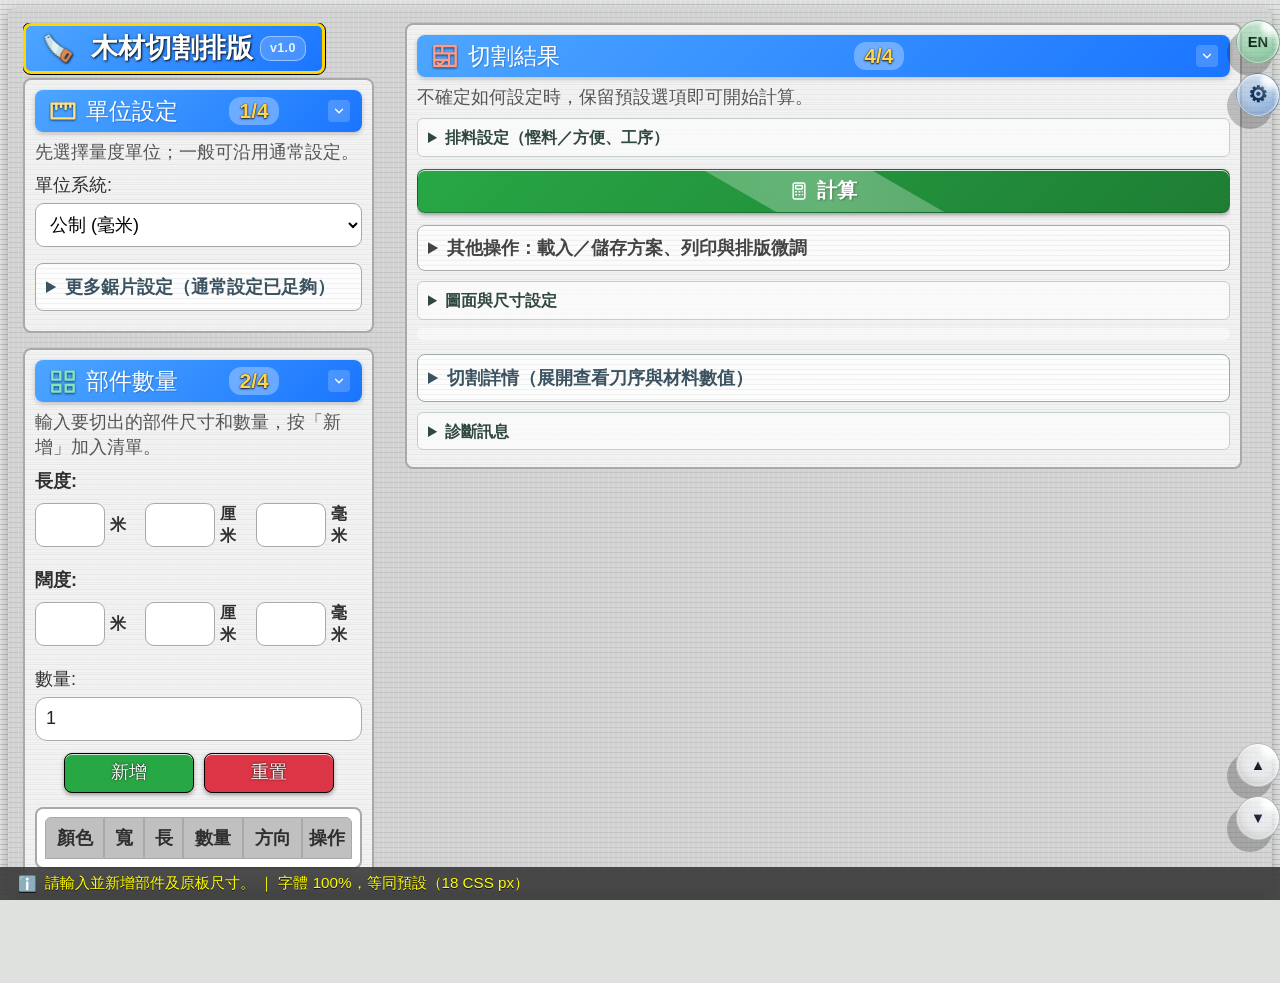
==== commit c1efc3a7: "標題右側加入版本號 v1.0 badge（轉語言不消失），更新 SW 快取版本" ====
--- a/index.html
+++ b/index.html
@@ -13843,6 +13843,42 @@
   .add-reset-row .compact-action-btn{height:40px!important;min-height:40px!important}
 }
 </style>
+<style id="version-badge-style">
+/* ============================================================
+   ★★★ 版本號：每次改軟件，只改下面呢一行嘅 "v1.0"（例如改做 "v1.1"），
+       標題右邊嘅版本 badge 就會自動跟住變。改完記得同步 update sw.js 嘅
+       APP_VERSION，手機快取先會抓到新版本。★★★
+   ============================================================ */
+:root{ --app-version: "v1.0"; }
+
+/* 標題右側版本 badge：用 ::after 偽元素，轉語言重寫 innerHTML 都唔會消失 */
+h1#mainTitle::after{
+  content: var(--app-version) !important;
+  display: inline-block !important;
+  margin-left: auto !important;
+  flex: 0 0 auto !important;
+  align-self: center !important;
+  padding: 2px 9px !important;
+  border-radius: 10px !important;
+  background: rgba(255,255,255,.2) !important;
+  border: 1px solid rgba(255,255,255,.5) !important;
+  color: #fff !important;
+  font-size: .46em !important;
+  line-height: 1.5 !important;
+  font-weight: 600 !important;
+  letter-spacing: .4px !important;
+  text-shadow: none !important;
+  box-shadow: none !important;
+  filter: none !important;
+  white-space: nowrap !important;
+  opacity: .9 !important;
+}
+@media screen and (max-width:767px){
+  h1#mainTitle::after{ font-size: .4em !important; padding: 2px 7px !important; }
+}
+/* 列印時隱藏版本 badge */
+@media print{ h1#mainTitle::after{ display: none !important; } }
+</style>
 <script data-standalone-asset="assets/mobile-view.js">
 (function(root,factory){
   'use strict';
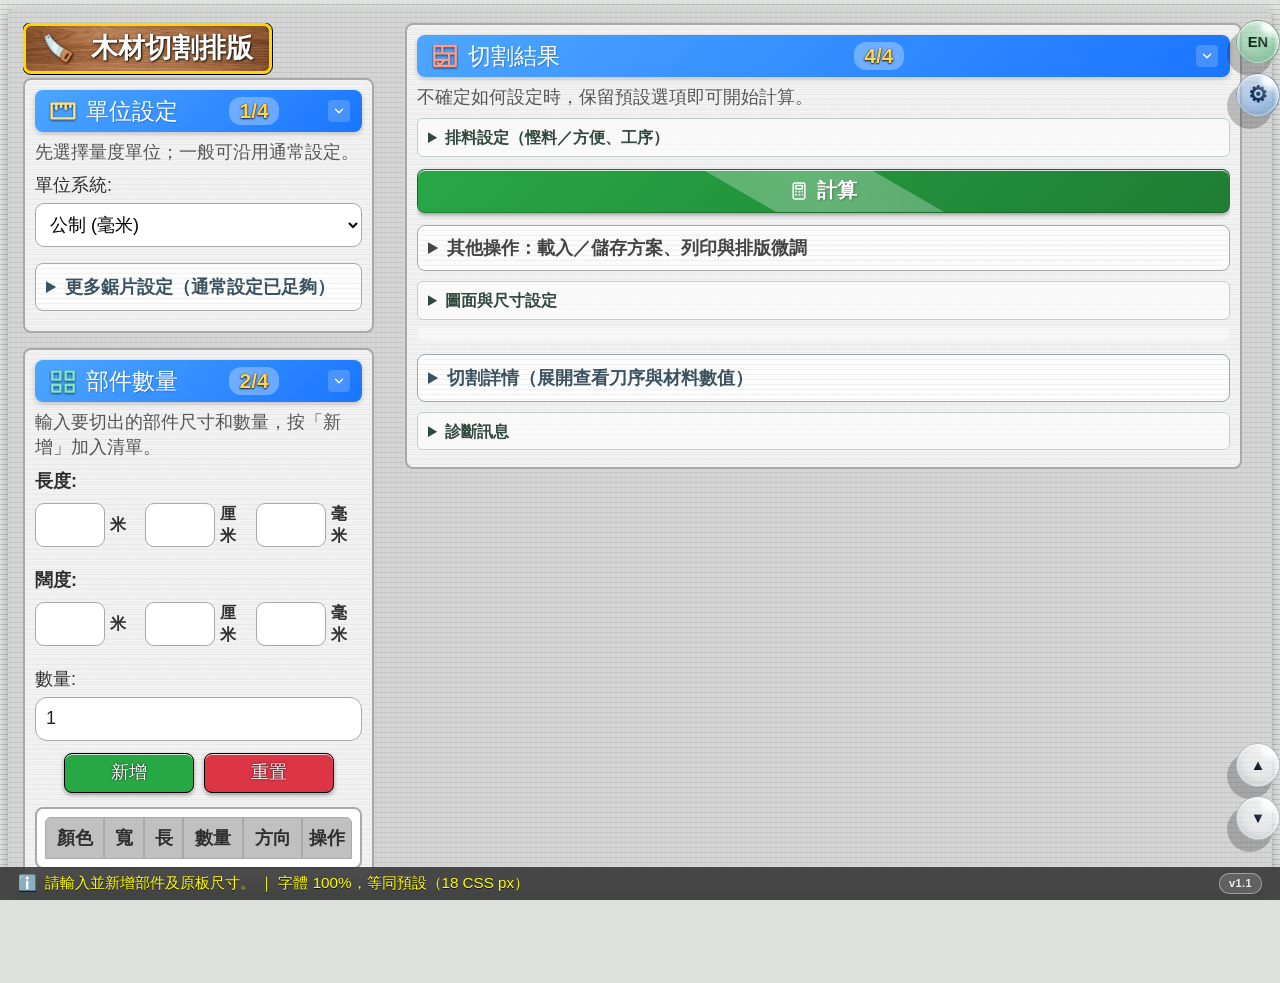
==== commit 93242a27: "大標題還原木紋；版本號 v1.1 移至右下角並加更新提示" ====
--- a/index.html
+++ b/index.html
@@ -13797,12 +13797,9 @@
 }
 </style>
 <style id="blue-bars-unify">
-/* —— 頂部標題列深色化；底部資訊欄保留原來的黑底黃字設計 —— */
-/* 頂部主標題：藍色實底配黃框白字，與分段標題一致 */
+/* —— 頂部標題列：還原原本木紋（由 simple-title-outline 樣式控制），只保留調整後的高度/字級 —— */
+/* 不再覆蓋背景色與背景圖，讓 simple-title-outline 的木紋顯示出來 */
 h1#mainTitle{
-  background-color:#1a75ff!important;
-  background-image:linear-gradient(135deg,#4da6ff,#1a75ff)!important;
-  background-size:auto!important;
   border:3px solid #FFD700!important;
   padding:7px 16px!important;
   font-size:1.5em!important;
@@ -13844,27 +13841,28 @@
 }
 </style>
 <style id="version-badge-style">
-/* ============================================================
-   ★★★ 版本號：每次改軟件，只改下面呢一行嘅 "v1.0"（例如改做 "v1.1"），
-       標題右邊嘅版本 badge 就會自動跟住變。改完記得同步 update sw.js 嘅
-       APP_VERSION，手機快取先會抓到新版本。★★★
-   ============================================================ */
-:root{ --app-version: "v1.0"; }
-
-/* 標題右側版本 badge：用 ::after 偽元素，轉語言重寫 innerHTML 都唔會消失 */
-h1#mainTitle::after{
+/* ==========================================================================
+   ★★★★★  程 式 版 本 集 中 設 定  ★★★★★
+   版 本 號：每 次 改 動 功 能 後，請 更 新 下 面 兩 個 地 方：
+     1) 下 面 這 行  --app-version  （畫面右下角會即時顯示）
+     2) sw.js 的  APP_VERSION      （手機快取才會抓到新版本）
+   範 例：v1.0 → v1.1 → v1.2 …  每次有改動就遞增，避免忘記更新。
+   ========================================================================== */
+:root{ --app-version: "v1.1"; }
+
+/* 右下角版本 badge：掛在底部資訊欄右端，轉語言／重繪都不會消失 */
+#wood-info-bar::after{
   content: var(--app-version) !important;
   display: inline-block !important;
   margin-left: auto !important;
   flex: 0 0 auto !important;
-  align-self: center !important;
   padding: 2px 9px !important;
   border-radius: 10px !important;
-  background: rgba(255,255,255,.2) !important;
-  border: 1px solid rgba(255,255,255,.5) !important;
+  background: rgba(255,255,255,.16) !important;
+  border: 1px solid rgba(255,255,255,.45) !important;
   color: #fff !important;
-  font-size: .46em !important;
-  line-height: 1.5 !important;
+  font-size: 11px !important;
+  line-height: 1.4 !important;
   font-weight: 600 !important;
   letter-spacing: .4px !important;
   text-shadow: none !important;
@@ -13873,11 +13871,8 @@
   white-space: nowrap !important;
   opacity: .9 !important;
 }
-@media screen and (max-width:767px){
-  h1#mainTitle::after{ font-size: .4em !important; padding: 2px 7px !important; }
-}
 /* 列印時隱藏版本 badge */
-@media print{ h1#mainTitle::after{ display: none !important; } }
+@media print{ #wood-info-bar::after{ display: none !important; } }
 </style>
 <script data-standalone-asset="assets/mobile-view.js">
 (function(root,factory){
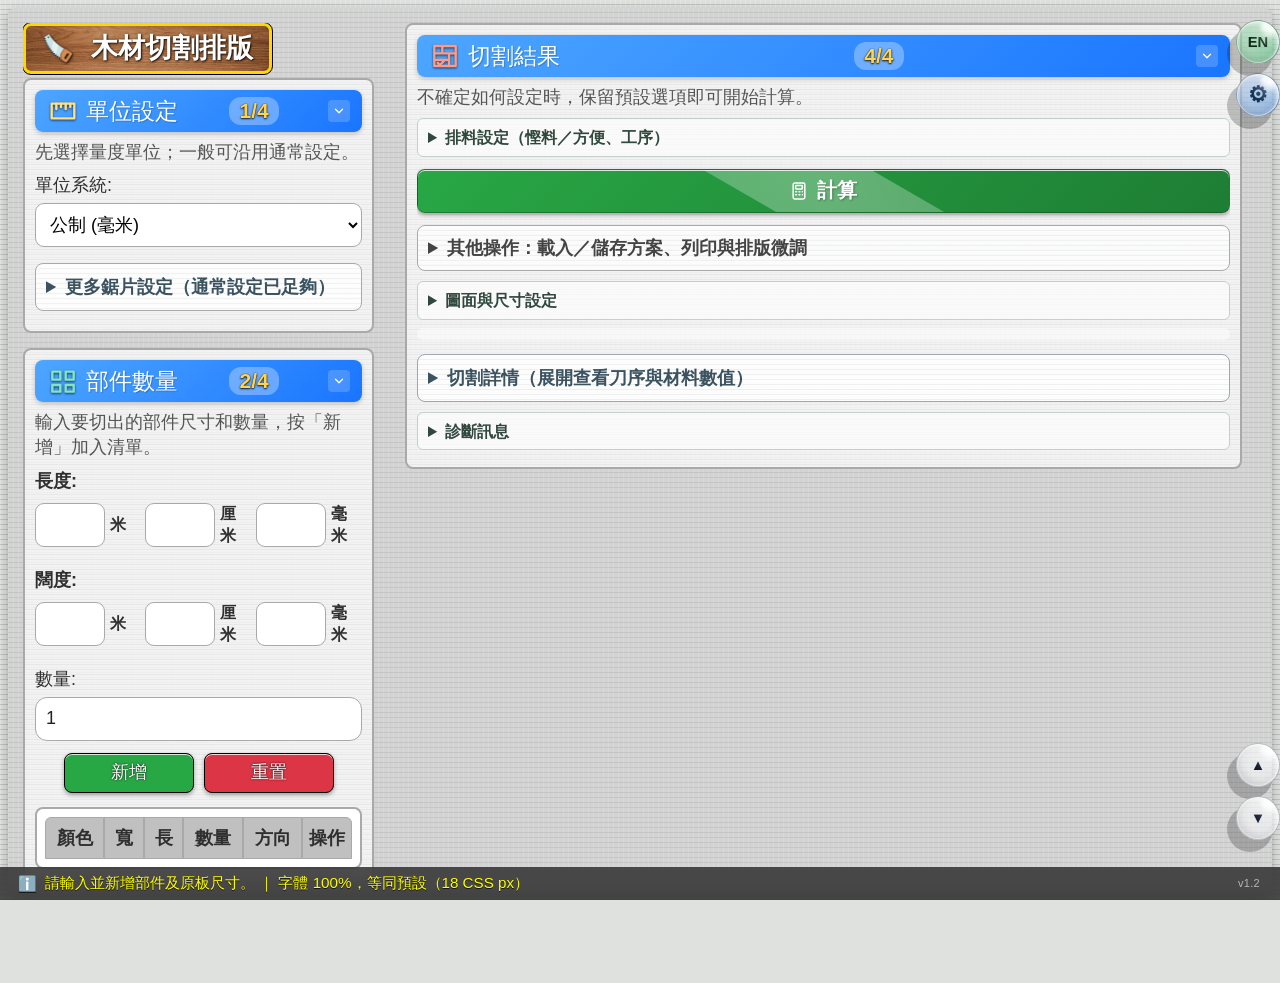
==== commit 090bf7c3: "版本號改純文字無外框，遞增至 v1.2" ====
--- a/index.html
+++ b/index.html
@@ -13848,28 +13848,27 @@
      2) sw.js 的  APP_VERSION      （手機快取才會抓到新版本）
    範 例：v1.0 → v1.1 → v1.2 …  每次有改動就遞增，避免忘記更新。
    ========================================================================== */
-:root{ --app-version: "v1.1"; }
-
-/* 右下角版本 badge：掛在底部資訊欄右端，轉語言／重繪都不會消失 */
+:root{ --app-version: "v1.2"; }
+
+/* 右下角版本：純文字、無外框，低調顯示在底部資訊欄右端 */
 #wood-info-bar::after{
   content: var(--app-version) !important;
   display: inline-block !important;
   margin-left: auto !important;
   flex: 0 0 auto !important;
-  padding: 2px 9px !important;
-  border-radius: 10px !important;
-  background: rgba(255,255,255,.16) !important;
-  border: 1px solid rgba(255,255,255,.45) !important;
-  color: #fff !important;
+  padding: 0 2px !important;
+  background: none !important;
+  border: none !important;
+  border-radius: 0 !important;
+  color: rgba(255,255,255,.6) !important;
   font-size: 11px !important;
   line-height: 1.4 !important;
-  font-weight: 600 !important;
-  letter-spacing: .4px !important;
+  font-weight: 400 !important;
+  letter-spacing: .3px !important;
   text-shadow: none !important;
   box-shadow: none !important;
   filter: none !important;
   white-space: nowrap !important;
-  opacity: .9 !important;
 }
 /* 列印時隱藏版本 badge */
 @media print{ #wood-info-bar::after{ display: none !important; } }
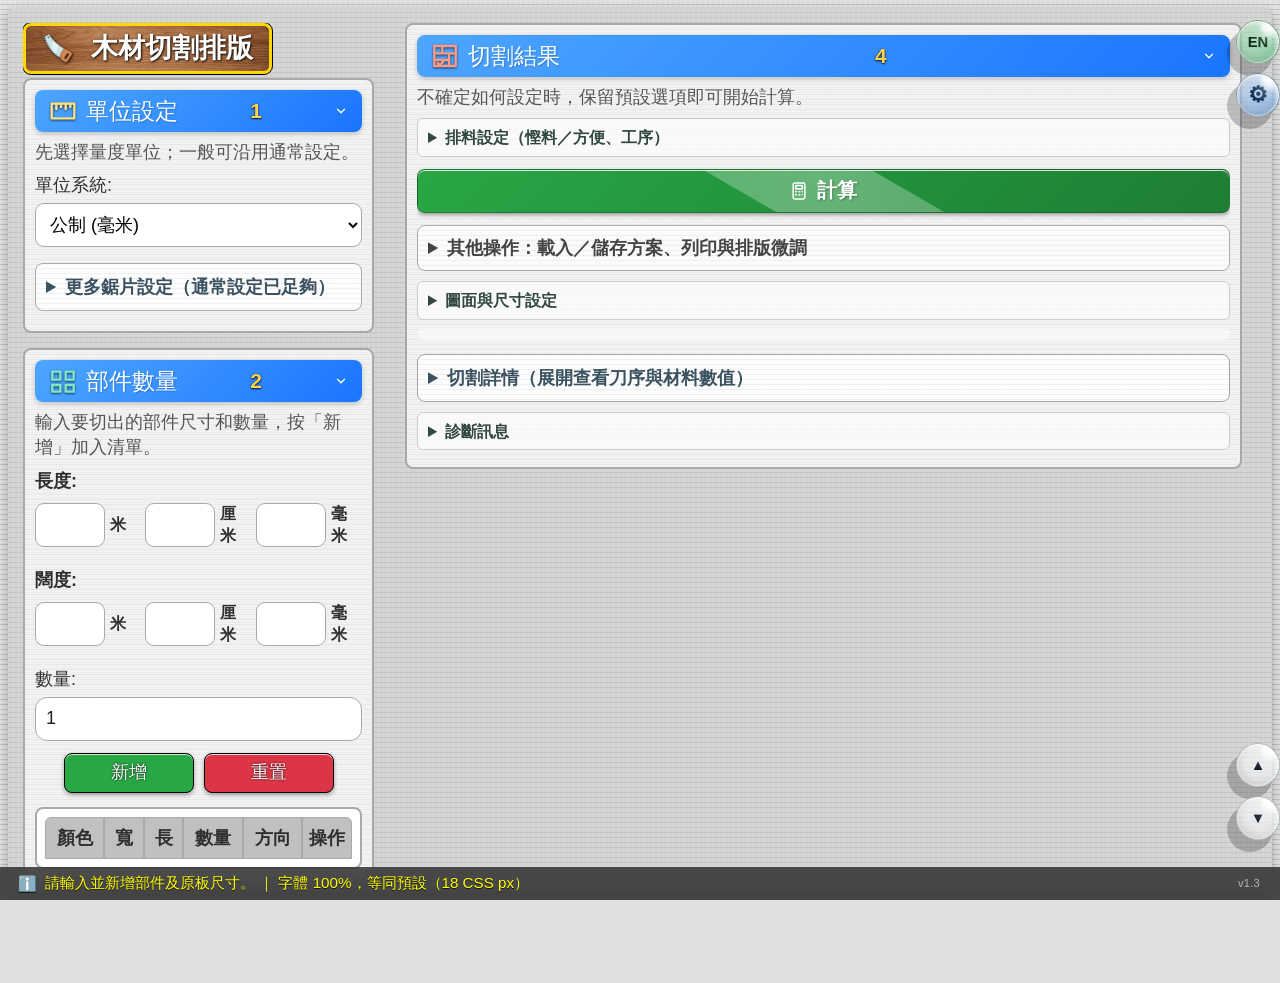
==== commit a432a90e: "標題步驟數字與摺疊箭嘴去除底色，只留純文字；版本 v1.3" ====
--- a/index.html
+++ b/index.html
@@ -1677,7 +1677,7 @@
 
 </div>
 <div class="section" id="section-unit">
-<div class="section-title"><span class="section-heading-label"><svg aria-hidden="true" focusable="false" viewBox="0 0 24 24"><path d="M3.5 6.5h17v11h-17z"/><path d="M7 6.5v4M10.5 6.5v2.5M14 6.5v4M17.5 6.5v2.5"/></svg><span>單位設定</span></span><span class="step-number">1/4</span><span class="collapse-arrow" title="按一下摺疊／展開"><svg viewBox="0 0 24 24"><path d="M6 9l6 6 6-6"/></svg></span></div>
+<div class="section-title"><span class="section-heading-label"><svg aria-hidden="true" focusable="false" viewBox="0 0 24 24"><path d="M3.5 6.5h17v11h-17z"/><path d="M7 6.5v4M10.5 6.5v2.5M14 6.5v4M17.5 6.5v2.5"/></svg><span>單位設定</span></span><span class="step-number">1</span><span class="collapse-arrow" title="按一下摺疊／展開"><svg viewBox="0 0 24 24"><path d="M6 9l6 6 6-6"/></svg></span></div>
 <p class="section-intro">先選擇量度單位；一般可沿用通常設定。</p>
 <label>單位系統:</label>
 <select id="unitSystem" onchange="calculator.updateUnitSystem()">
@@ -1693,7 +1693,7 @@
 <input type="hidden" id="edgeTolerance" value="0.1">
 </div>
 <div class="section" id="section-parts">
-<div class="section-title"><span class="section-heading-label"><svg aria-hidden="true" focusable="false" viewBox="0 0 24 24"><path d="M4 5h6v6H4zM14 5h6v6h-6zM4 15h6v5H4zM14 15h6v5h-6z"/></svg><span>部件數量</span></span><span class="step-number">2/4</span><span class="collapse-arrow" title="按一下摺疊／展開"><svg viewBox="0 0 24 24"><path d="M6 9l6 6 6-6"/></svg></span></div>
+<div class="section-title"><span class="section-heading-label"><svg aria-hidden="true" focusable="false" viewBox="0 0 24 24"><path d="M4 5h6v6H4zM14 5h6v6h-6zM4 15h6v5H4zM14 15h6v5h-6z"/></svg><span>部件數量</span></span><span class="step-number">2</span><span class="collapse-arrow" title="按一下摺疊／展開"><svg viewBox="0 0 24 24"><path d="M6 9l6 6 6-6"/></svg></span></div>
 <p class="section-intro">輸入要切出的部件尺寸和數量，按「新增」加入清單。</p>
     
 <div class="dimension-input-group">
@@ -1757,7 +1757,7 @@
 </div>
 </div>
 <div class="section" id="section-boards">
-<div class="section-title"><span class="section-heading-label"><svg aria-hidden="true" focusable="false" viewBox="0 0 24 24"><path d="M4 6.5h16v13H4z"/><path d="M4 10h16M4 13.25h16M4 16.5h16"/></svg><span>板材尺寸</span></span><span class="step-number">3/4</span><span class="collapse-arrow" title="按一下摺疊／展開"><svg viewBox="0 0 24 24"><path d="M6 9l6 6 6-6"/></svg></span></div>
+<div class="section-title"><span class="section-heading-label"><svg aria-hidden="true" focusable="false" viewBox="0 0 24 24"><path d="M4 6.5h16v13H4z"/><path d="M4 10h16M4 13.25h16M4 16.5h16"/></svg><span>板材尺寸</span></span><span class="step-number">3</span><span class="collapse-arrow" title="按一下摺疊／展開"><svg viewBox="0 0 24 24"><path d="M6 9l6 6 6-6"/></svg></span></div>
 <p class="section-intro">輸入手上夾板原板的闊度、長度和數量。修邊／原板邊規則按下方設定套用於全部原板。</p>
     
 <div class="dimension-input-group">
@@ -1873,7 +1873,7 @@
  </div>
  <div id="desktop-result-pane">
 <div class="section" id="section-results">
-<div class="section-title"><span class="section-heading-label"><svg aria-hidden="true" focusable="false" viewBox="0 0 24 24"><path d="M4 4.5h16v15H4z"/><path d="M4 10h16M10 4.5V10M15 10v9.5M4 15h11"/><path d="m6.5 17.2 1.7 1.7 3-3.2"/></svg><span>切割結果</span></span><span class="step-number">4/4</span><span class="collapse-arrow" title="按一下摺疊／展開"><svg viewBox="0 0 24 24"><path d="M6 9l6 6 6-6"/></svg></span></div>
+<div class="section-title"><span class="section-heading-label"><svg aria-hidden="true" focusable="false" viewBox="0 0 24 24"><path d="M4 4.5h16v15H4z"/><path d="M4 10h16M10 4.5V10M15 10v9.5M4 15h11"/><path d="m6.5 17.2 1.7 1.7 3-3.2"/></svg><span>切割結果</span></span><span class="step-number">4</span><span class="collapse-arrow" title="按一下摺疊／展開"><svg viewBox="0 0 24 24"><path d="M6 9l6 6 6-6"/></svg></span></div>
 <p class="section-intro">不確定如何設定時，保留預設選項即可開始計算。</p>
 <p id="tableSawWorkflowHint" data-english-only class="input-hint strategy-hint table-saw-workflow-hint">鋸枱提示：預設「自動（比較兩種工序）」；每刀切穿當前工件。切割流程可在「更多設定」更改。英制仍可用尺／寸／分逐格輸入。</p>
 <div class="board-added-notification" id="boardAddedNotification"></div>
@@ -13848,7 +13848,7 @@
      2) sw.js 的  APP_VERSION      （手機快取才會抓到新版本）
    範 例：v1.0 → v1.1 → v1.2 …  每次有改動就遞增，避免忘記更新。
    ========================================================================== */
-:root{ --app-version: "v1.2"; }
+:root{ --app-version: "v1.3"; }
 
 /* 右下角版本：純文字、無外框，低調顯示在底部資訊欄右端 */
 #wood-info-bar::after{
@@ -13873,6 +13873,31 @@
 /* 列印時隱藏版本 badge */
 @media print{ #wood-info-bar::after{ display: none !important; } }
 </style>
+<style id="title-step-arrow-clean">
+/* ============================================================
+   標題列簡化：步驟數字只留數字（去碟形底）；右側箭嘴只留 V 字（去格仔底）
+   ============================================================ */
+/* 1/4、2/4… 去掉淺藍碟狀底圈，只留黃色數字 */
+.section-title .step-number{
+  background: none !important;
+  border-radius: 0 !important;
+  padding: 0 !important;
+}
+body.wood-dark-mode .section-title .step-number{ background: none !important; }
+
+/* 右側摺疊箭嘴：去掉方形格仔底，只留 V 字；標題列整條仍是點擊區 */
+.section-title .collapse-arrow,
+.section.collapsed .section-title .collapse-arrow,
+body.wood-dark-mode .section-title .collapse-arrow,
+body.wood-dark-mode .section.collapsed .section-title .collapse-arrow{
+  background: none !important;
+  border: none !important;
+  border-radius: 0 !important;
+  box-shadow: none !important;
+  width: 18px !important;
+  height: 18px !important;
+}
+</style>
 <script data-standalone-asset="assets/mobile-view.js">
 (function(root,factory){
   'use strict';
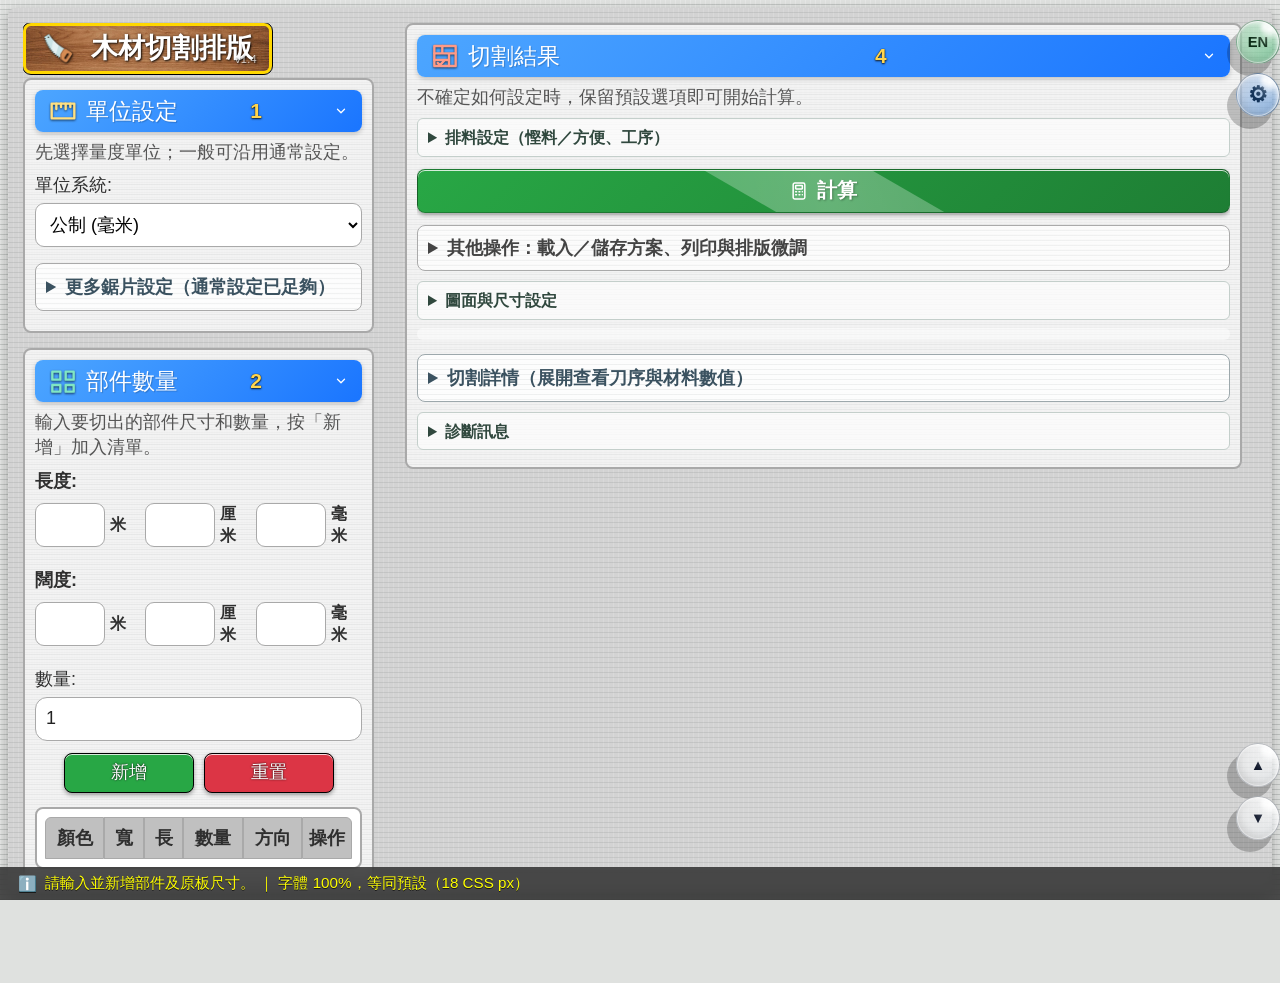
==== commit 97cac6fd: "版本號移至大標題框內右下角（純文字），從底部提示欄移除；v1.4" ====
--- a/index.html
+++ b/index.html
@@ -13844,34 +13844,39 @@
 /* ==========================================================================
    ★★★★★  程 式 版 本 集 中 設 定  ★★★★★
    版 本 號：每 次 改 動 功 能 後，請 更 新 下 面 兩 個 地 方：
-     1) 下 面 這 行  --app-version  （畫面右下角會即時顯示）
+     1) 下 面 這 行  --app-version  （大標題右下角會即時顯示）
      2) sw.js 的  APP_VERSION      （手機快取才會抓到新版本）
    範 例：v1.0 → v1.1 → v1.2 …  每次有改動就遞增，避免忘記更新。
    ========================================================================== */
-:root{ --app-version: "v1.3"; }
-
-/* 右下角版本：純文字、無外框，低調顯示在底部資訊欄右端 */
-#wood-info-bar::after{
+:root{ --app-version: "v1.4"; }
+
+/* 版本號：純文字、無外框，低調顯示在【大標題框內右下角】
+   用 ::after 偽元素 + 絕對定位，轉語言重寫 innerHTML 都不會消失 */
+h1#mainTitle::after{
   content: var(--app-version) !important;
-  display: inline-block !important;
-  margin-left: auto !important;
-  flex: 0 0 auto !important;
-  padding: 0 2px !important;
+  display: block !important;
+  position: absolute !important;
+  right: 12px !important;
+  bottom: 6px !important;
+  color: rgba(255,255,255,.75) !important;
+  font-size: 11px !important;
+  line-height: 1 !important;
+  font-weight: 400 !important;
+  letter-spacing: .3px !important;
+  text-shadow: 1px 1px 2px rgba(0,0,0,.9) !important;
   background: none !important;
   border: none !important;
   border-radius: 0 !important;
-  color: rgba(255,255,255,.6) !important;
-  font-size: 11px !important;
-  line-height: 1.4 !important;
-  font-weight: 400 !important;
-  letter-spacing: .3px !important;
-  text-shadow: none !important;
   box-shadow: none !important;
   filter: none !important;
-  white-space: nowrap !important;
-}
-/* 列印時隱藏版本 badge */
-@media print{ #wood-info-bar::after{ display: none !important; } }
+  padding: 0 !important;
+  margin: 0 !important;
+  pointer-events: none !important;
+}
+/* 底部資訊欄不再顯示版本號 */
+#wood-info-bar::after{ content: none !important; display: none !important; }
+/* 列印時隱藏版本號 */
+@media print{ h1#mainTitle::after{ display: none !important; } }
 </style>
 <style id="title-step-arrow-clean">
 /* ============================================================
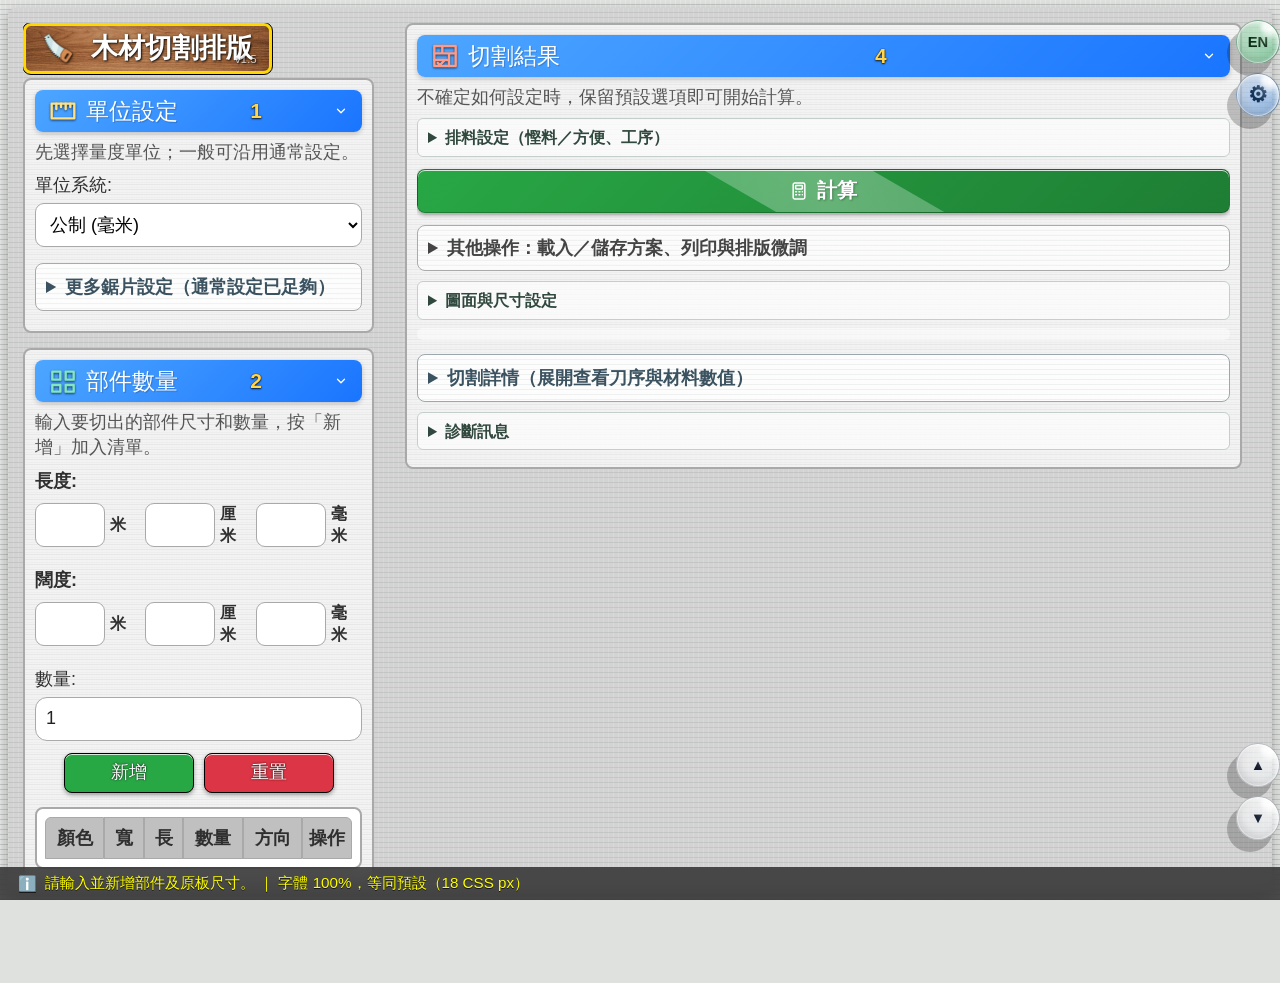
==== commit 4b909601: "設定面板加透明度/大細模式掣，共用1-5級控制工具透明度或大小；v1.5" ====
--- a/index.html
+++ b/index.html
@@ -2120,7 +2120,7 @@
 <p><strong>🔁 方案及微調：</strong>可查看上一／下一個已驗證候選、旋轉部件、移動部件、對齊，以及只重新排版指定板材。</p>
 <p><strong>📋 詳情及輸出：</strong>可展開逐刀切割詳情、材料帳，儲存／載入 JSON，列印報告及儲存排版圖。</p>
 <p><strong>📱 分享及安裝：</strong>設定內可分享連結；手機支援原生分享表，亦可安裝成 App。</p>
-<p><strong>⚙ 顯示設定：</strong>設定內可切換深色模式、調整字體，以及用 1 至 5 級調校右下角上下箭咀透明度。</p>
+<p><strong>⚙ 顯示設定：</strong>設定內可切換深色模式、調整字體，以及用 1 至 5 級調校工具按鈕的透明度或大細。</p>
 </div>
 <h3>使用步驟</h3>
 <p>1. 設定單位、鋸縫／鋸片厚度及需要的修邊值。</p>
@@ -11701,6 +11701,7 @@
       translateTree(document.body,lang);
     }
     localizeTables(lang);
+    if(typeof window.woodUpdateToolLanguage==='function')window.woodUpdateToolLanguage();
   }
   c.translatePage=function(){translateTree(document.body,c.currentLanguage||'zh');};
   c.setupLanguage=function(){setLanguage(readLanguagePreference()||'zh',false);};
@@ -11847,7 +11848,11 @@
   <p class="wood-setting-note" id="wood-settings-reset-note">重設語言、字級、主題及工具透明度，並關閉已開啟視窗和展開區塊；不會清除工程資料或排料結果。</p>
   <output id="wood-settings-reset-status" class="wood-settings-reset-status" aria-live="polite"></output>
   <div class="wood-opacity-setting">
-    <label id="wood-opacity-label" for="wood-opacity-level-3">上下箭咀透明度</label>
+    <label id="wood-opacity-label" for="wood-opacity-level-3" data-preserve-user-text>上下箭咀透明度</label>
+    <div class="wood-control-modes" role="group" aria-label="選擇調整模式">
+      <button type="button" class="wood-control-mode is-selected" id="wood-mode-opacity" data-control-mode="opacity" data-preserve-user-text aria-pressed="true">透明度</button>
+      <button type="button" class="wood-control-mode" id="wood-mode-size" data-control-mode="size" data-preserve-user-text aria-pressed="false">大細</button>
+    </div>
     <div class="wood-opacity-targets" role="group" aria-label="選擇要調整的工具">
       <button type="button" class="wood-opacity-target is-selected" id="wood-opacity-target-scroll" data-opacity-target="scroll" aria-pressed="true">上下箭咀</button>
       <button type="button" class="wood-opacity-target" id="wood-opacity-target-floating" data-opacity-target="floating" aria-pressed="false">EN／設定</button>
@@ -11860,7 +11865,7 @@
       <button type="button" class="wood-opacity-level" id="wood-opacity-level-4" data-opacity-level="4" aria-label="透明度 4">4</button>
       <button type="button" class="wood-opacity-level" id="wood-opacity-level-5" data-opacity-level="5" aria-label="透明度 5">5</button>
     </div>
-    <output id="wood-opacity-current" aria-live="polite">目前透明度：3／5</output>
+    <output id="wood-opacity-current" data-preserve-user-text aria-live="polite">目前透明度：3／5</output>
   </div>
   <output id="wood-font-current" aria-live="polite">目前字級：100%（預設）</output>
   <p class="wood-setting-note" id="wood-settings-note">百分比以本視窗的預設字級為100%；A+／A−每次調整1 CSS px。</p>
@@ -13067,22 +13072,37 @@
   const $=id=>document.getElementById(id), body=document.body, panel=$('wood-settings-panel'), lang=$('languageSwitchButton');
   const status=$('wood-status-text'), fontReadout=$('wood-font-current'), opacityReadout=$('wood-opacity-current');
   const opacityValues={1:0.24,2:0.40,3:0.56,4:0.72,5:0.88};
+  const sizeValues={1:0.75,2:0.88,3:1,4:1.16,5:1.35};
   let opacityTarget='scroll';
+  let controlMode='opacity';
   let resetNotice=false;
   const opacityOptions={scroll:{key:'wood-scroll-opacity',css:'--wood-scroll-opacity',zh:'上下箭咀透明度',en:'Arrow opacity',zhName:'上下箭咀',enName:'Up/down arrows'},floating:{key:'wood-floating-opacity',css:'--wood-floating-opacity',zh:'EN／設定按鈕透明度',en:'EN / Settings button opacity',zhName:'EN／設定',enName:'EN / Settings'},layout:{key:'wood-layout-remote-opacity',css:'--wood-layout-remote-opacity',zh:'方案遙控器透明度',en:'Layout remote opacity',zhName:'方案遙控器',enName:'Layout remote'}};
+  function currentLevelKey(){return controlMode==='size'?'wood-tool-size':(opacityOptions[opacityTarget]||opacityOptions.scroll).key;}
   function setScrollOpacity(level,save=true){
-    const n=Math.max(1,Math.min(5,Number(level)||3)), value=opacityValues[n];
+    const n=Math.max(1,Math.min(5,Number(level)||3));
     const option=opacityOptions[opacityTarget]||opacityOptions.scroll;
-    document.documentElement.style.setProperty(option.css,value);
+    if(controlMode==='size'){
+      document.documentElement.style.setProperty('--wood-tool-scale',sizeValues[n]);
+    } else {
+      document.documentElement.style.setProperty(option.css,opacityValues[n]);
+    }
     document.querySelectorAll('.wood-opacity-level').forEach(button=>{const selected=Number(button.dataset.opacityLevel)===n;button.classList.toggle('is-selected',selected);button.setAttribute('aria-pressed',String(selected));});
     document.querySelectorAll('.wood-opacity-target').forEach(button=>{const selected=button.dataset.opacityTarget===opacityTarget;button.classList.toggle('is-selected',selected);button.setAttribute('aria-pressed',String(selected));});
-    if($('wood-opacity-label'))$('wood-opacity-label').textContent=text(option.zh,option.en);
-    if(opacityReadout)opacityReadout.textContent=text('目前透明度：'+n+'／5',option.en+': '+n+'/5');
-    if(save)woodStore.set(option.key,n);
+    document.querySelectorAll('.wood-control-mode').forEach(button=>{const selected=button.dataset.controlMode===controlMode;button.classList.toggle('is-selected',selected);button.setAttribute('aria-pressed',String(selected));});
+    if($('wood-opacity-label'))$('wood-opacity-label').textContent=controlMode==='size'?text('工具按鈕大細','Tool button size'):text(option.zh,option.en);
+    if(opacityReadout){
+      if(controlMode==='size')opacityReadout.textContent=text('目前大細：'+n+'／5','Size: '+n+'/5');
+      else opacityReadout.textContent=text('目前透明度：'+n+'／5',option.en+': '+n+'/5');
+    }
+    if(save)woodStore.set(currentLevelKey(),n);
+  }
+  function selectControlMode(mode){
+    controlMode=mode==='size'?'size':'opacity';
+    setScrollOpacity(Number(woodStore.get(currentLevelKey()))||3,false);
   }
   function selectOpacityTarget(target){
     opacityTarget=opacityOptions[target]?target:'scroll';
-    setScrollOpacity(Number(woodStore.get(opacityOptions[opacityTarget].key))||3,false);
+    setScrollOpacity(Number(woodStore.get(currentLevelKey()))||3,false);
   }
   // file:// 頁面有些瀏覽器會拒絕 localStorage；儲存失敗不可阻止按鈕事件初始化。
   const woodStore={get(key){try{return window.localStorage?window.localStorage.getItem(key):null}catch(_){return null}},set(key,value){try{if(window.localStorage)window.localStorage.setItem(key,value)}catch(_){}}};
@@ -13116,7 +13136,9 @@
   if(woodStore.get('wood-theme')==='dark') body.classList.add('wood-dark-mode');
   document.documentElement.style.setProperty('--wood-floating-opacity',opacityValues[Number(woodStore.get('wood-floating-opacity'))||3]);
   document.documentElement.style.setProperty('--wood-layout-remote-opacity',opacityValues[Number(woodStore.get('wood-layout-remote-opacity'))||3]);
-  setScrollOpacity(Number(woodStore.get('wood-scroll-opacity'))||3,false);
+  document.documentElement.style.setProperty('--wood-tool-scale',sizeValues[Number(woodStore.get('wood-tool-size'))||3]);
+  controlMode=woodStore.get('wood-control-mode')==='size'?'size':'opacity';
+  setScrollOpacity(Number(woodStore.get(currentLevelKey()))||3,false);
   $('wood-settings-button').addEventListener('click',function(e){e.stopPropagation();const open=panel.dataset.open!=='true';panel.dataset.open=String(open);panel.setAttribute('aria-hidden',String(!open));this.setAttribute('aria-expanded',String(open));});
   panel.addEventListener('click',e=>e.stopPropagation());
   $('wood-settings-close').addEventListener('click',()=>{panel.dataset.open='false';panel.setAttribute('aria-hidden','true');$('wood-settings-button').setAttribute('aria-expanded','false');});
@@ -13134,12 +13156,14 @@
   function restoreSettings(){
     const message=text('將還原語言、字級、主題及工具透明度預設值，並關閉所有已開啟視窗和展開區塊；部件、板材、餘料和排料結果會保留。繼續？','Restore the default language, font, theme and tool opacity, and close all open dialogs and expanded sections? Parts, sheets, remnants and layout results will be kept. Continue?');
     if(typeof window.confirm==='function'&&!window.confirm(message))return;
-    ['plywood-layout-language-v1','wood-font-size','wood-theme','wood-scroll-opacity','wood-floating-opacity','wood-layout-remote-opacity','plywood-layout-compact-view-v1'].forEach(key=>{try{window.localStorage.removeItem(key);}catch(_){}});
+    ['plywood-layout-language-v1','wood-font-size','wood-theme','wood-scroll-opacity','wood-floating-opacity','wood-layout-remote-opacity','wood-tool-size','wood-control-mode','plywood-layout-compact-view-v1'].forEach(key=>{try{window.localStorage.removeItem(key);}catch(_){}});
     body.style.removeProperty('font-size');
     body.classList.remove('wood-dark-mode');
     opacityTarget='scroll';
+    controlMode='opacity';
     document.documentElement.style.setProperty('--wood-floating-opacity',opacityValues[3]);
     document.documentElement.style.setProperty('--wood-layout-remote-opacity',opacityValues[3]);
+    document.documentElement.style.setProperty('--wood-tool-scale',sizeValues[3]);
     setScrollOpacity(3,false);
     closeAllOpenPanels();
     const app=window.calculator;
@@ -13155,6 +13179,7 @@
   $('wood-font-increase').addEventListener('click',()=>changeFont(1));
   $('wood-font-decrease').addEventListener('click',()=>changeFont(-1));
   $('wood-theme-toggle').addEventListener('click',()=>{body.classList.toggle('wood-dark-mode');woodStore.set('wood-theme',body.classList.contains('wood-dark-mode')?'dark':'light');refreshInfo();});
+  document.querySelectorAll('.wood-control-mode').forEach(button=>button.addEventListener('click',()=>{selectControlMode(button.dataset.controlMode);woodStore.set('wood-control-mode',controlMode);}));
   document.querySelectorAll('.wood-opacity-target').forEach(button=>button.addEventListener('click',()=>selectOpacityTarget(button.dataset.opacityTarget)));
   document.querySelectorAll('.wood-opacity-level').forEach(button=>button.addEventListener('click',()=>setScrollOpacity(button.dataset.opacityLevel,true)));
   function rowCount(id){const el=$(id);return el?el.querySelectorAll('tr').length:0;}
@@ -13245,9 +13270,13 @@
     $('wood-settings-reset-status').textContent=resetNotice?(en?'Defaults restored; project data and layout results were kept.':'已恢復預設設定；工程資料及排料結果已保留。'):'';
     $('wood-font-increase').textContent=en?'Font A+':'字體 A+';$('wood-font-decrease').textContent=en?'Font A−':'字體 A−';
     const opacityOption=opacityOptions[opacityTarget]||opacityOptions.scroll;
-    $('wood-opacity-label').textContent=en?opacityOption.en:opacityOption.zh;
-    const opacityLevel=Number(woodStore.get(opacityOption.key))||3;
-    $('wood-opacity-current').textContent=en?(opacityOption.en+': '+opacityLevel+'/5'):('目前透明度：'+opacityLevel+'／5');
+    $('wood-opacity-label').textContent=controlMode==='size'?(en?'Tool button size':'工具按鈕大細'):(en?opacityOption.en:opacityOption.zh);
+    const currentLevel=Number(woodStore.get(currentLevelKey()))||3;
+    $('wood-opacity-current').textContent=controlMode==='size'
+      ? (en?'Size: '+currentLevel+'/5':('目前大細：'+currentLevel+'／5'))
+      : (en?(opacityOption.en+': '+currentLevel+'/5'):('目前透明度：'+currentLevel+'／5'));
+    $('wood-mode-opacity').textContent=en?'Opacity':'透明度';
+    $('wood-mode-size').textContent=en?'Size':'大細';
     $('wood-opacity-target-scroll').textContent=en?'Up/down arrows':'上下箭咀';
     $('wood-opacity-target-floating').textContent=en?'EN / Settings':'EN／設定';
     $('wood-opacity-target-layout').textContent=en?'Layout remote':'方案遙控器';
@@ -13302,6 +13331,12 @@
   /* 參考版 ▲▼：白色原型配色，字樣細小，與 44px 按鈕同尺寸。 */
   .wood-opacity-setting{margin-top:10px;padding-top:9px;border-top:1px solid rgba(0,0,0,.12)}
   .wood-opacity-setting label{display:block;font-size:.86em;font-weight:700;margin-bottom:6px}
+  /* 透明度／大細 模式選擇掣 */
+  .wood-control-modes{display:grid;grid-template-columns:1fr 1fr;gap:5px;margin-bottom:7px}
+  #wood-settings-panel .wood-control-mode{min-height:32px;padding:4px 5px!important;font-size:.82em!important;background:rgba(0,0,0,.05)!important;color:#3a4b52!important;box-shadow:none!important;border:1px solid rgba(0,0,0,.2)!important;border-radius:6px!important;cursor:pointer}
+  #wood-settings-panel .wood-control-mode.is-selected{background:#2f6f45!important;color:#fff!important;border-color:#1e5231!important;font-weight:700}
+  body.wood-dark-mode #wood-settings-panel .wood-control-mode{background:#3a4650!important;color:#edf2f7!important;border-color:#71808a!important}
+  body.wood-dark-mode #wood-settings-panel .wood-control-mode.is-selected{background:#2f8f52!important;color:#fff!important}
   .wood-opacity-targets{display:grid;grid-template-columns:repeat(3,1fr);gap:5px;margin-bottom:7px}
   #wood-settings-panel .wood-opacity-target{min-height:32px;padding:4px 5px!important;font-size:.78em!important;background:rgba(77,143,219,.10)!important;color:#234832!important;box-shadow:none!important;border:1px solid rgba(35,72,50,.25)!important}
   #wood-settings-panel .wood-opacity-target.is-selected{background:#d8ebff!important;color:#14508a!important;border-color:#4d8fdb!important;font-weight:700}
@@ -13684,6 +13719,12 @@
     rgb(248 250 252 / var(--wood-scroll-opacity, .56)) 55%,
     rgb(241 245 249 / var(--wood-scroll-opacity, .56)) 100%) !important;
 }
+/* 「大細」模式：三個工具按鈕一齊等比縮放，1 最小 5 最大，3 為預設 */
+#wood-floating-tools,
+#wood-scroll-nav,
+.layout-remote{
+  zoom: var(--wood-tool-scale, 1);
+}
 </style>
 <style data-standalone-asset="assets/mobile-view.css">
 /* Phone-only presentation layer. Calculation, validation and desktop layout stay unchanged. */
@@ -13848,7 +13889,7 @@
      2) sw.js 的  APP_VERSION      （手機快取才會抓到新版本）
    範 例：v1.0 → v1.1 → v1.2 …  每次有改動就遞增，避免忘記更新。
    ========================================================================== */
-:root{ --app-version: "v1.4"; }
+:root{ --app-version: "v1.5"; }
 
 /* 版本號：純文字、無外框，低調顯示在【大標題框內右下角】
    用 ::after 偽元素 + 絕對定位，轉語言重寫 innerHTML 都不會消失 */
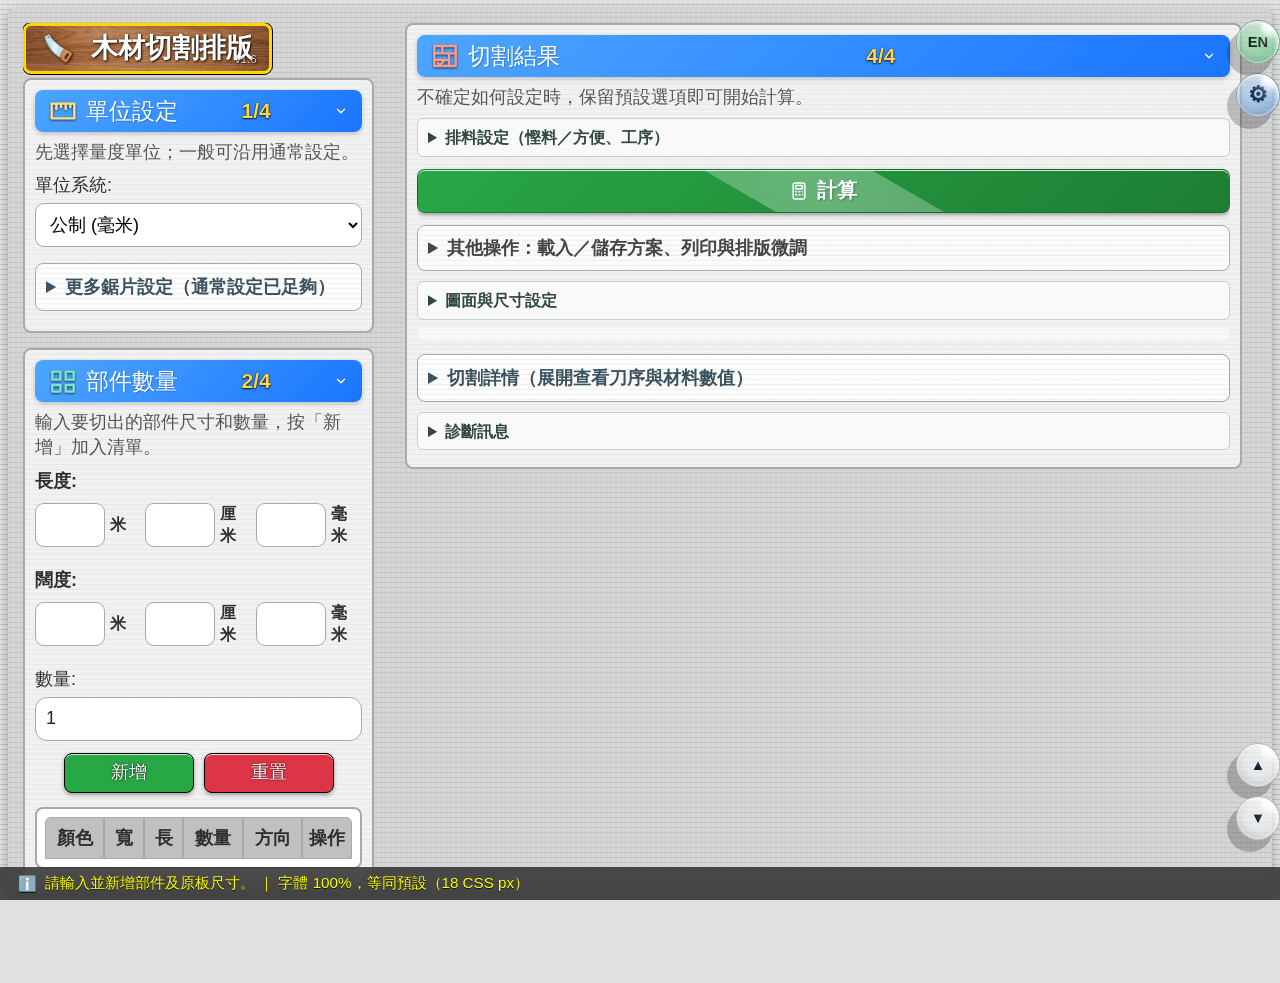
==== commit 609eec77: "步驟數字還原 1/4 份數格式，保持無圓圈底；v1.6" ====
--- a/index.html
+++ b/index.html
@@ -1677,7 +1677,7 @@
 
 </div>
 <div class="section" id="section-unit">
-<div class="section-title"><span class="section-heading-label"><svg aria-hidden="true" focusable="false" viewBox="0 0 24 24"><path d="M3.5 6.5h17v11h-17z"/><path d="M7 6.5v4M10.5 6.5v2.5M14 6.5v4M17.5 6.5v2.5"/></svg><span>單位設定</span></span><span class="step-number">1</span><span class="collapse-arrow" title="按一下摺疊／展開"><svg viewBox="0 0 24 24"><path d="M6 9l6 6 6-6"/></svg></span></div>
+<div class="section-title"><span class="section-heading-label"><svg aria-hidden="true" focusable="false" viewBox="0 0 24 24"><path d="M3.5 6.5h17v11h-17z"/><path d="M7 6.5v4M10.5 6.5v2.5M14 6.5v4M17.5 6.5v2.5"/></svg><span>單位設定</span></span><span class="step-number">1/4</span><span class="collapse-arrow" title="按一下摺疊／展開"><svg viewBox="0 0 24 24"><path d="M6 9l6 6 6-6"/></svg></span></div>
 <p class="section-intro">先選擇量度單位；一般可沿用通常設定。</p>
 <label>單位系統:</label>
 <select id="unitSystem" onchange="calculator.updateUnitSystem()">
@@ -1693,7 +1693,7 @@
 <input type="hidden" id="edgeTolerance" value="0.1">
 </div>
 <div class="section" id="section-parts">
-<div class="section-title"><span class="section-heading-label"><svg aria-hidden="true" focusable="false" viewBox="0 0 24 24"><path d="M4 5h6v6H4zM14 5h6v6h-6zM4 15h6v5H4zM14 15h6v5h-6z"/></svg><span>部件數量</span></span><span class="step-number">2</span><span class="collapse-arrow" title="按一下摺疊／展開"><svg viewBox="0 0 24 24"><path d="M6 9l6 6 6-6"/></svg></span></div>
+<div class="section-title"><span class="section-heading-label"><svg aria-hidden="true" focusable="false" viewBox="0 0 24 24"><path d="M4 5h6v6H4zM14 5h6v6h-6zM4 15h6v5H4zM14 15h6v5h-6z"/></svg><span>部件數量</span></span><span class="step-number">2/4</span><span class="collapse-arrow" title="按一下摺疊／展開"><svg viewBox="0 0 24 24"><path d="M6 9l6 6 6-6"/></svg></span></div>
 <p class="section-intro">輸入要切出的部件尺寸和數量，按「新增」加入清單。</p>
     
 <div class="dimension-input-group">
@@ -1757,7 +1757,7 @@
 </div>
 </div>
 <div class="section" id="section-boards">
-<div class="section-title"><span class="section-heading-label"><svg aria-hidden="true" focusable="false" viewBox="0 0 24 24"><path d="M4 6.5h16v13H4z"/><path d="M4 10h16M4 13.25h16M4 16.5h16"/></svg><span>板材尺寸</span></span><span class="step-number">3</span><span class="collapse-arrow" title="按一下摺疊／展開"><svg viewBox="0 0 24 24"><path d="M6 9l6 6 6-6"/></svg></span></div>
+<div class="section-title"><span class="section-heading-label"><svg aria-hidden="true" focusable="false" viewBox="0 0 24 24"><path d="M4 6.5h16v13H4z"/><path d="M4 10h16M4 13.25h16M4 16.5h16"/></svg><span>板材尺寸</span></span><span class="step-number">3/4</span><span class="collapse-arrow" title="按一下摺疊／展開"><svg viewBox="0 0 24 24"><path d="M6 9l6 6 6-6"/></svg></span></div>
 <p class="section-intro">輸入手上夾板原板的闊度、長度和數量。修邊／原板邊規則按下方設定套用於全部原板。</p>
     
 <div class="dimension-input-group">
@@ -1873,7 +1873,7 @@
  </div>
  <div id="desktop-result-pane">
 <div class="section" id="section-results">
-<div class="section-title"><span class="section-heading-label"><svg aria-hidden="true" focusable="false" viewBox="0 0 24 24"><path d="M4 4.5h16v15H4z"/><path d="M4 10h16M10 4.5V10M15 10v9.5M4 15h11"/><path d="m6.5 17.2 1.7 1.7 3-3.2"/></svg><span>切割結果</span></span><span class="step-number">4</span><span class="collapse-arrow" title="按一下摺疊／展開"><svg viewBox="0 0 24 24"><path d="M6 9l6 6 6-6"/></svg></span></div>
+<div class="section-title"><span class="section-heading-label"><svg aria-hidden="true" focusable="false" viewBox="0 0 24 24"><path d="M4 4.5h16v15H4z"/><path d="M4 10h16M10 4.5V10M15 10v9.5M4 15h11"/><path d="m6.5 17.2 1.7 1.7 3-3.2"/></svg><span>切割結果</span></span><span class="step-number">4/4</span><span class="collapse-arrow" title="按一下摺疊／展開"><svg viewBox="0 0 24 24"><path d="M6 9l6 6 6-6"/></svg></span></div>
 <p class="section-intro">不確定如何設定時，保留預設選項即可開始計算。</p>
 <p id="tableSawWorkflowHint" data-english-only class="input-hint strategy-hint table-saw-workflow-hint">鋸枱提示：預設「自動（比較兩種工序）」；每刀切穿當前工件。切割流程可在「更多設定」更改。英制仍可用尺／寸／分逐格輸入。</p>
 <div class="board-added-notification" id="boardAddedNotification"></div>
@@ -13889,7 +13889,7 @@
      2) sw.js 的  APP_VERSION      （手機快取才會抓到新版本）
    範 例：v1.0 → v1.1 → v1.2 …  每次有改動就遞增，避免忘記更新。
    ========================================================================== */
-:root{ --app-version: "v1.5"; }
+:root{ --app-version: "v1.6"; }
 
 /* 版本號：純文字、無外框，低調顯示在【大標題框內右下角】
    用 ::after 偽元素 + 絕對定位，轉語言重寫 innerHTML 都不會消失 */
